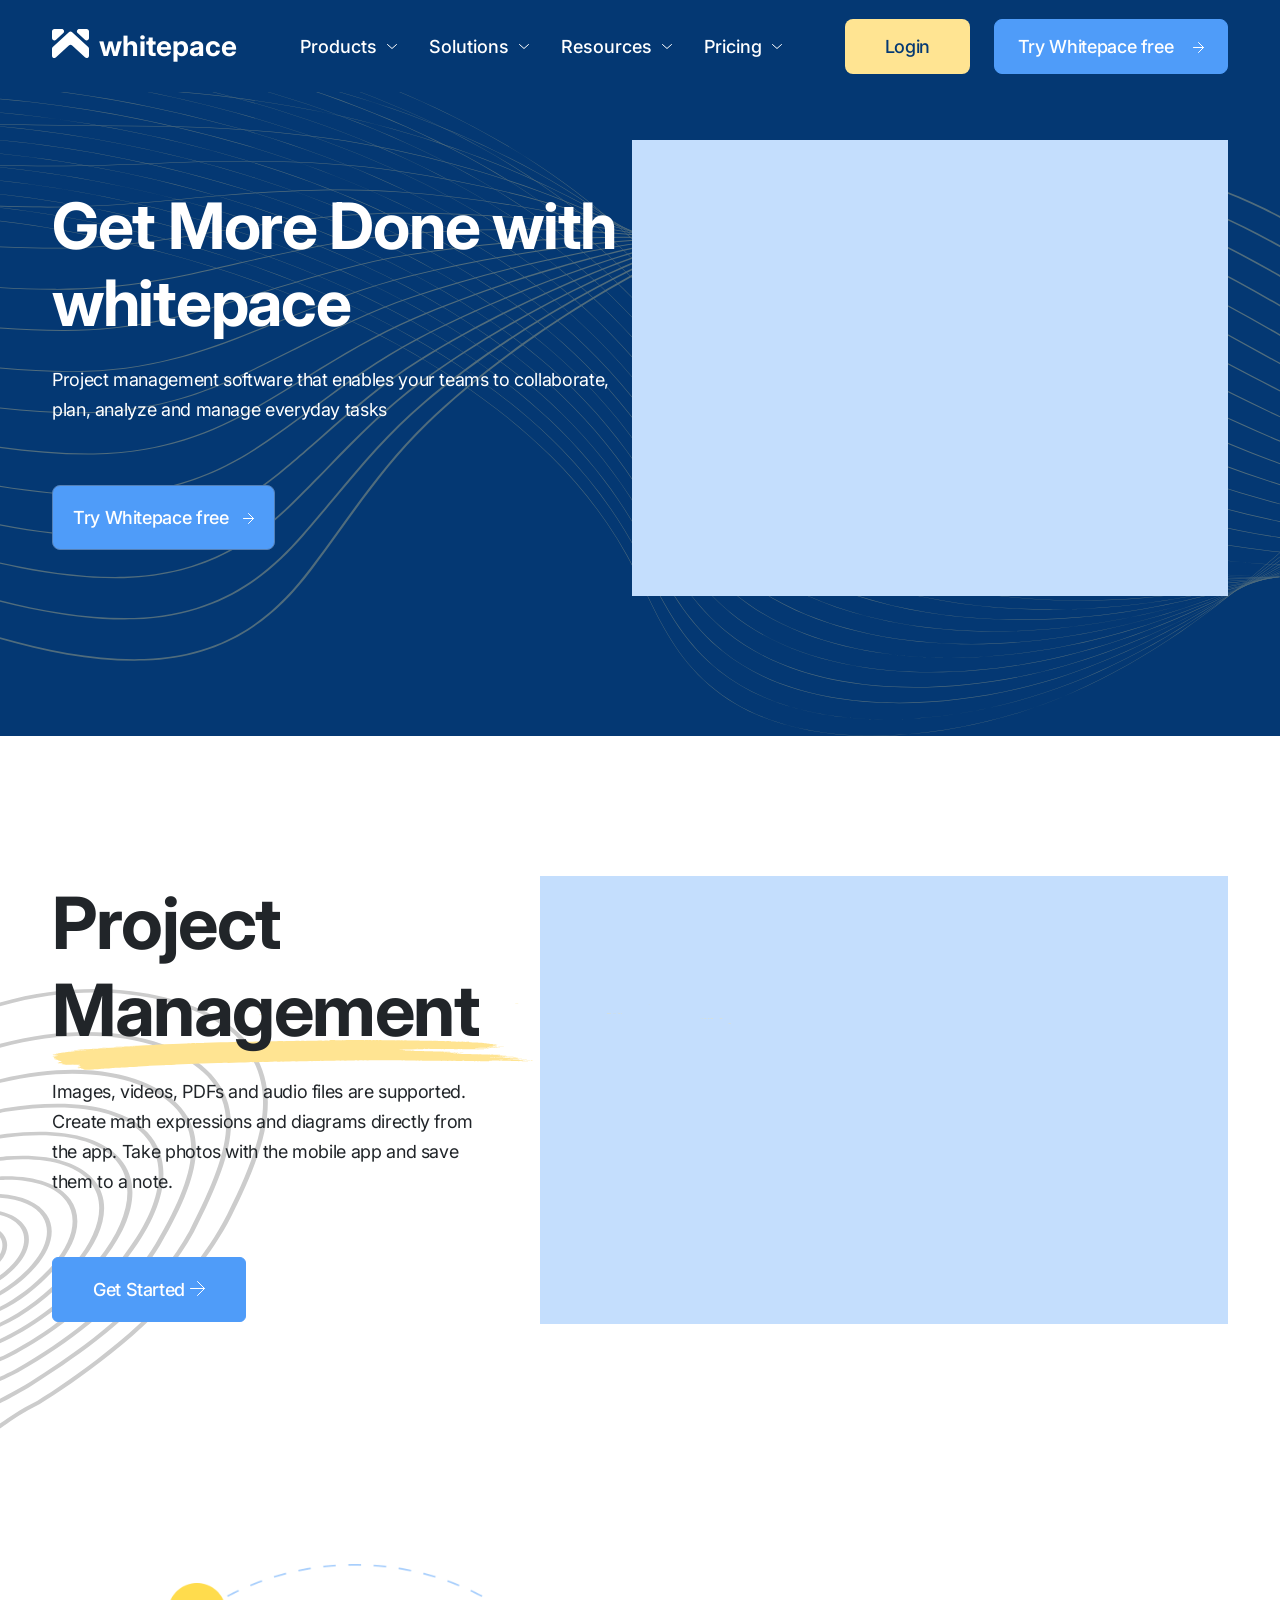
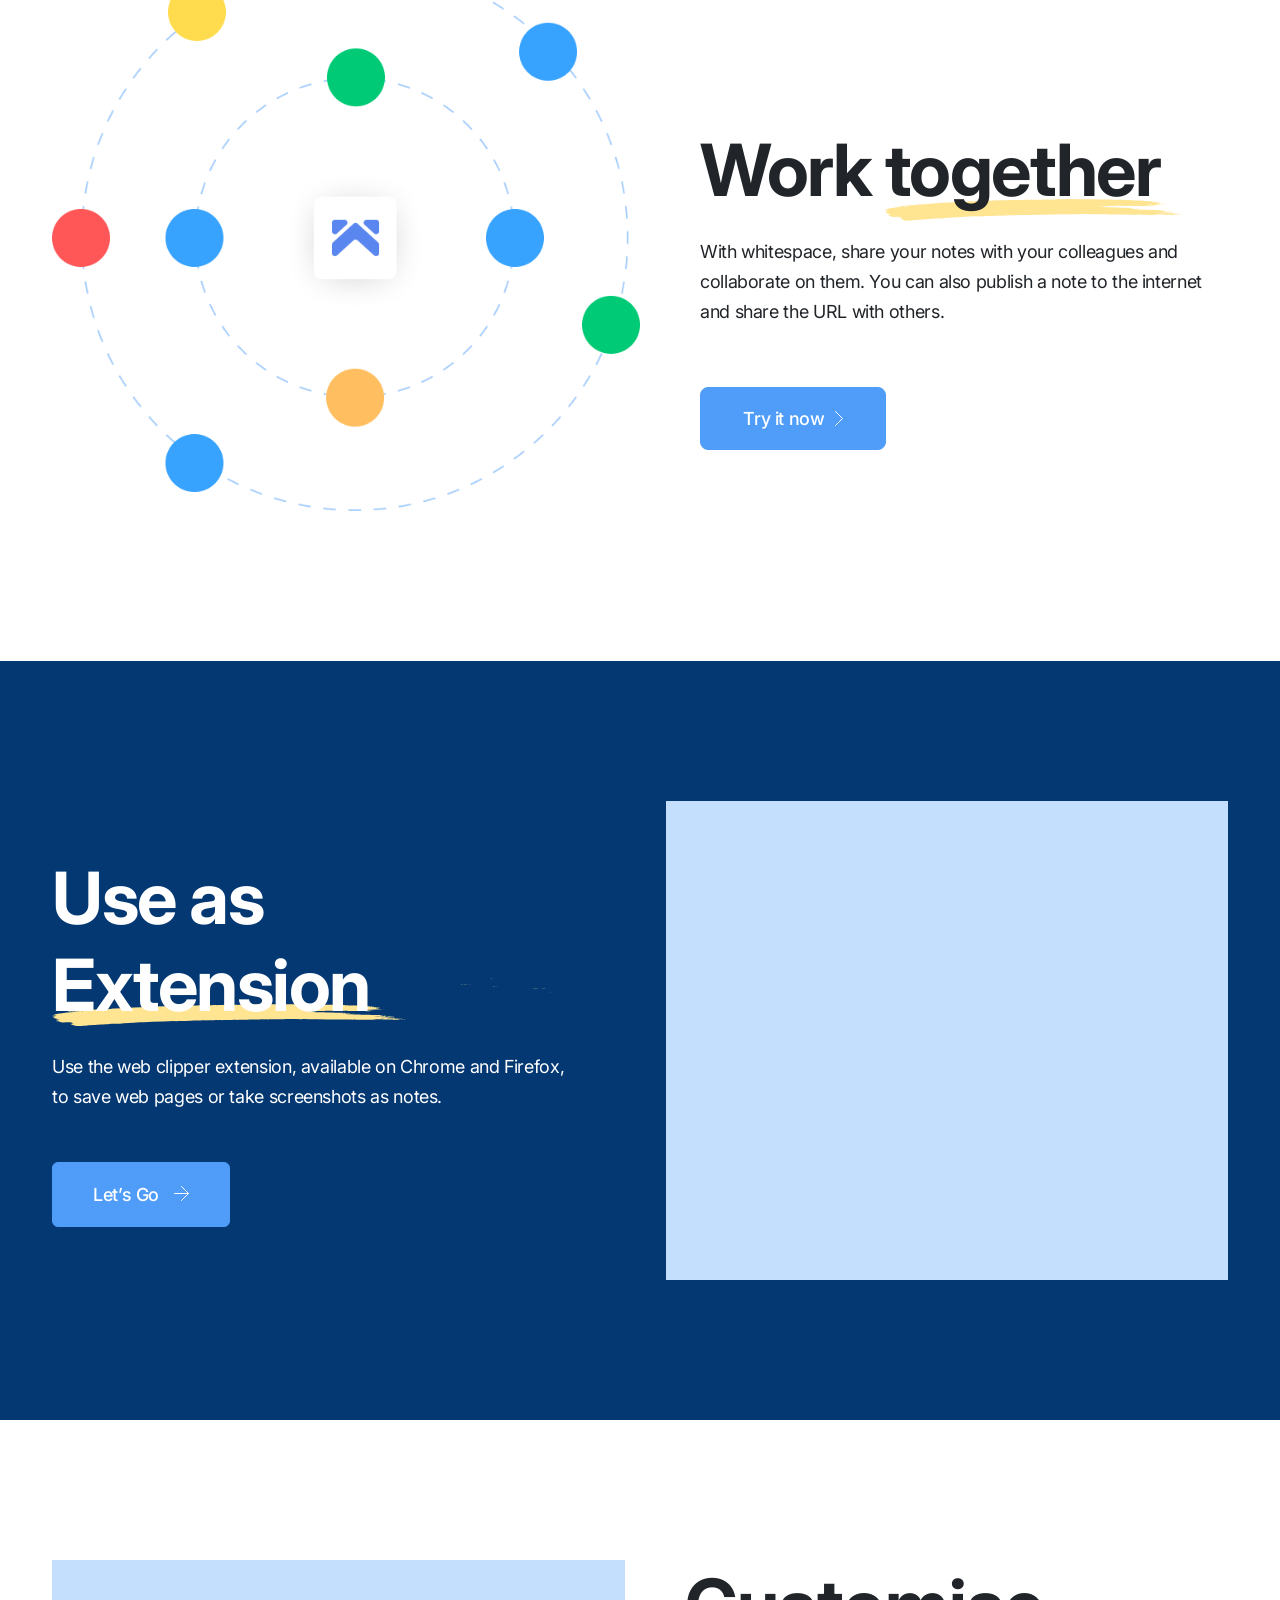
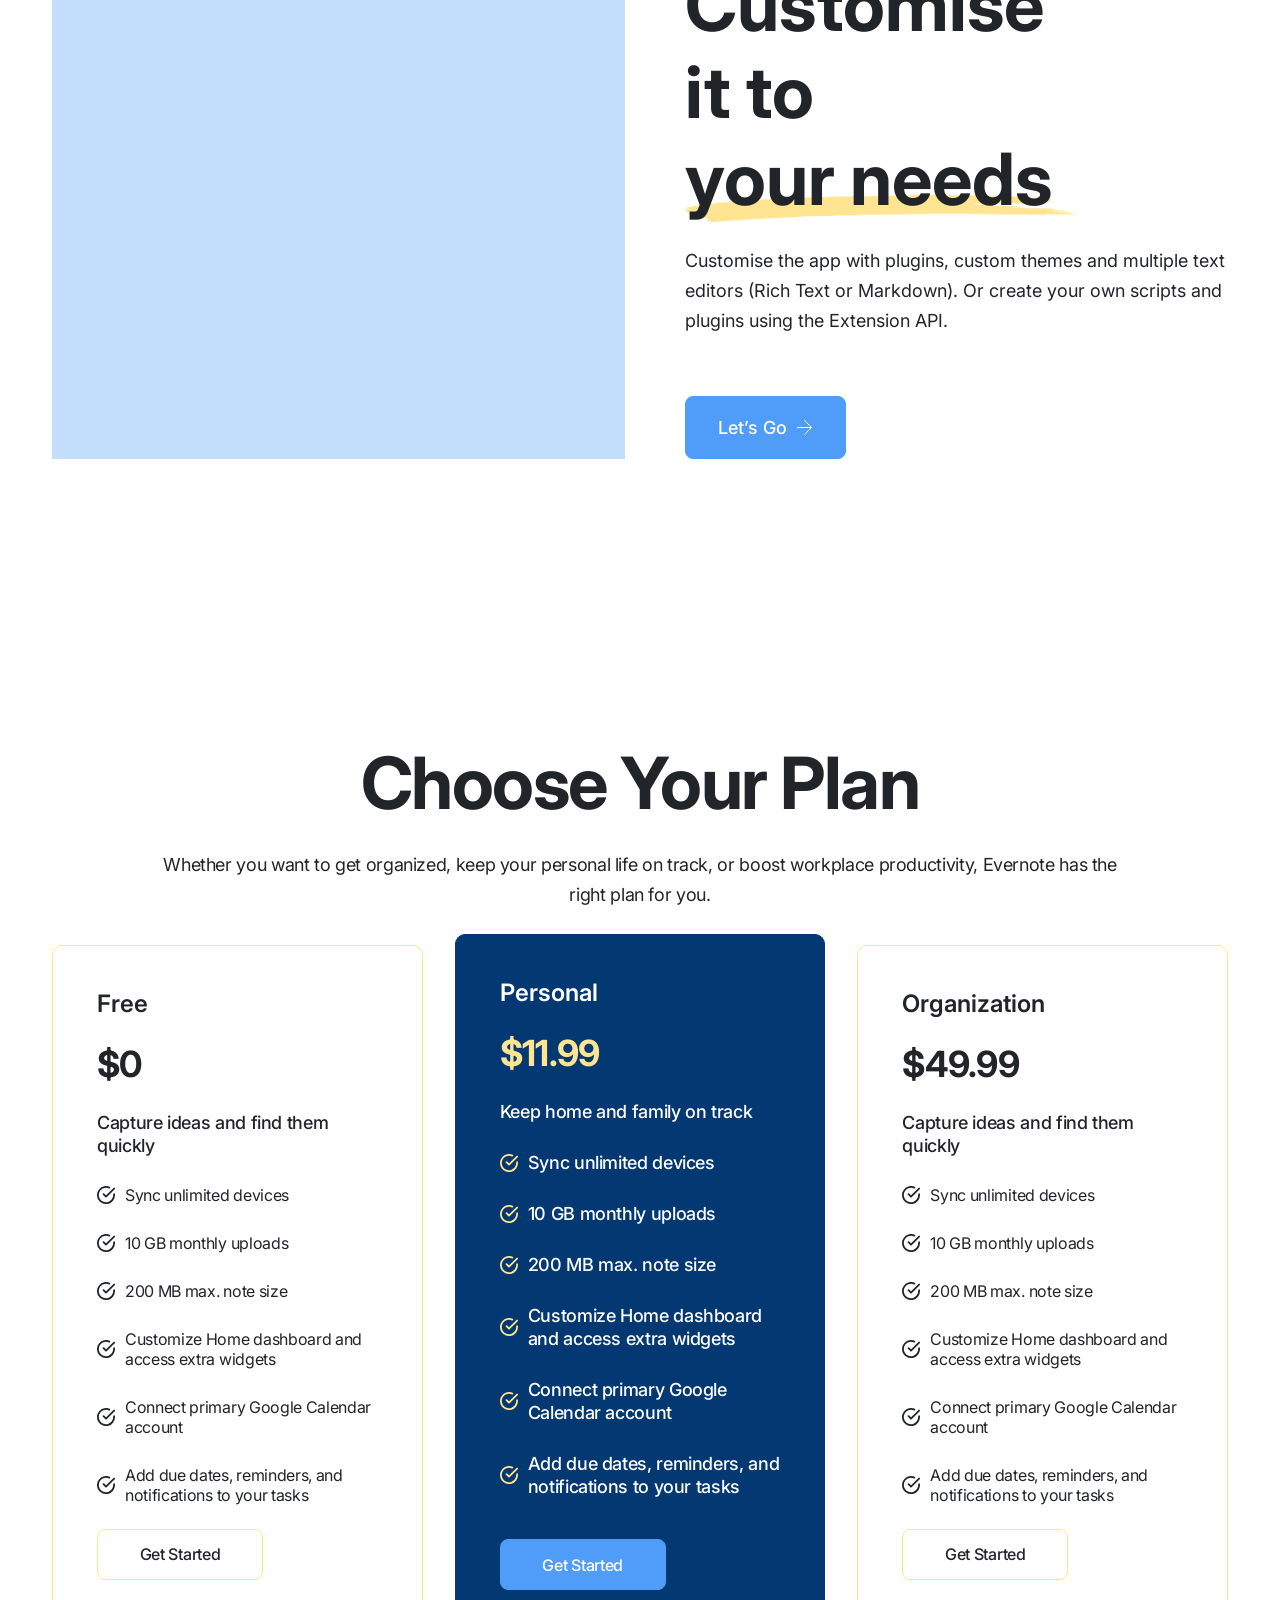
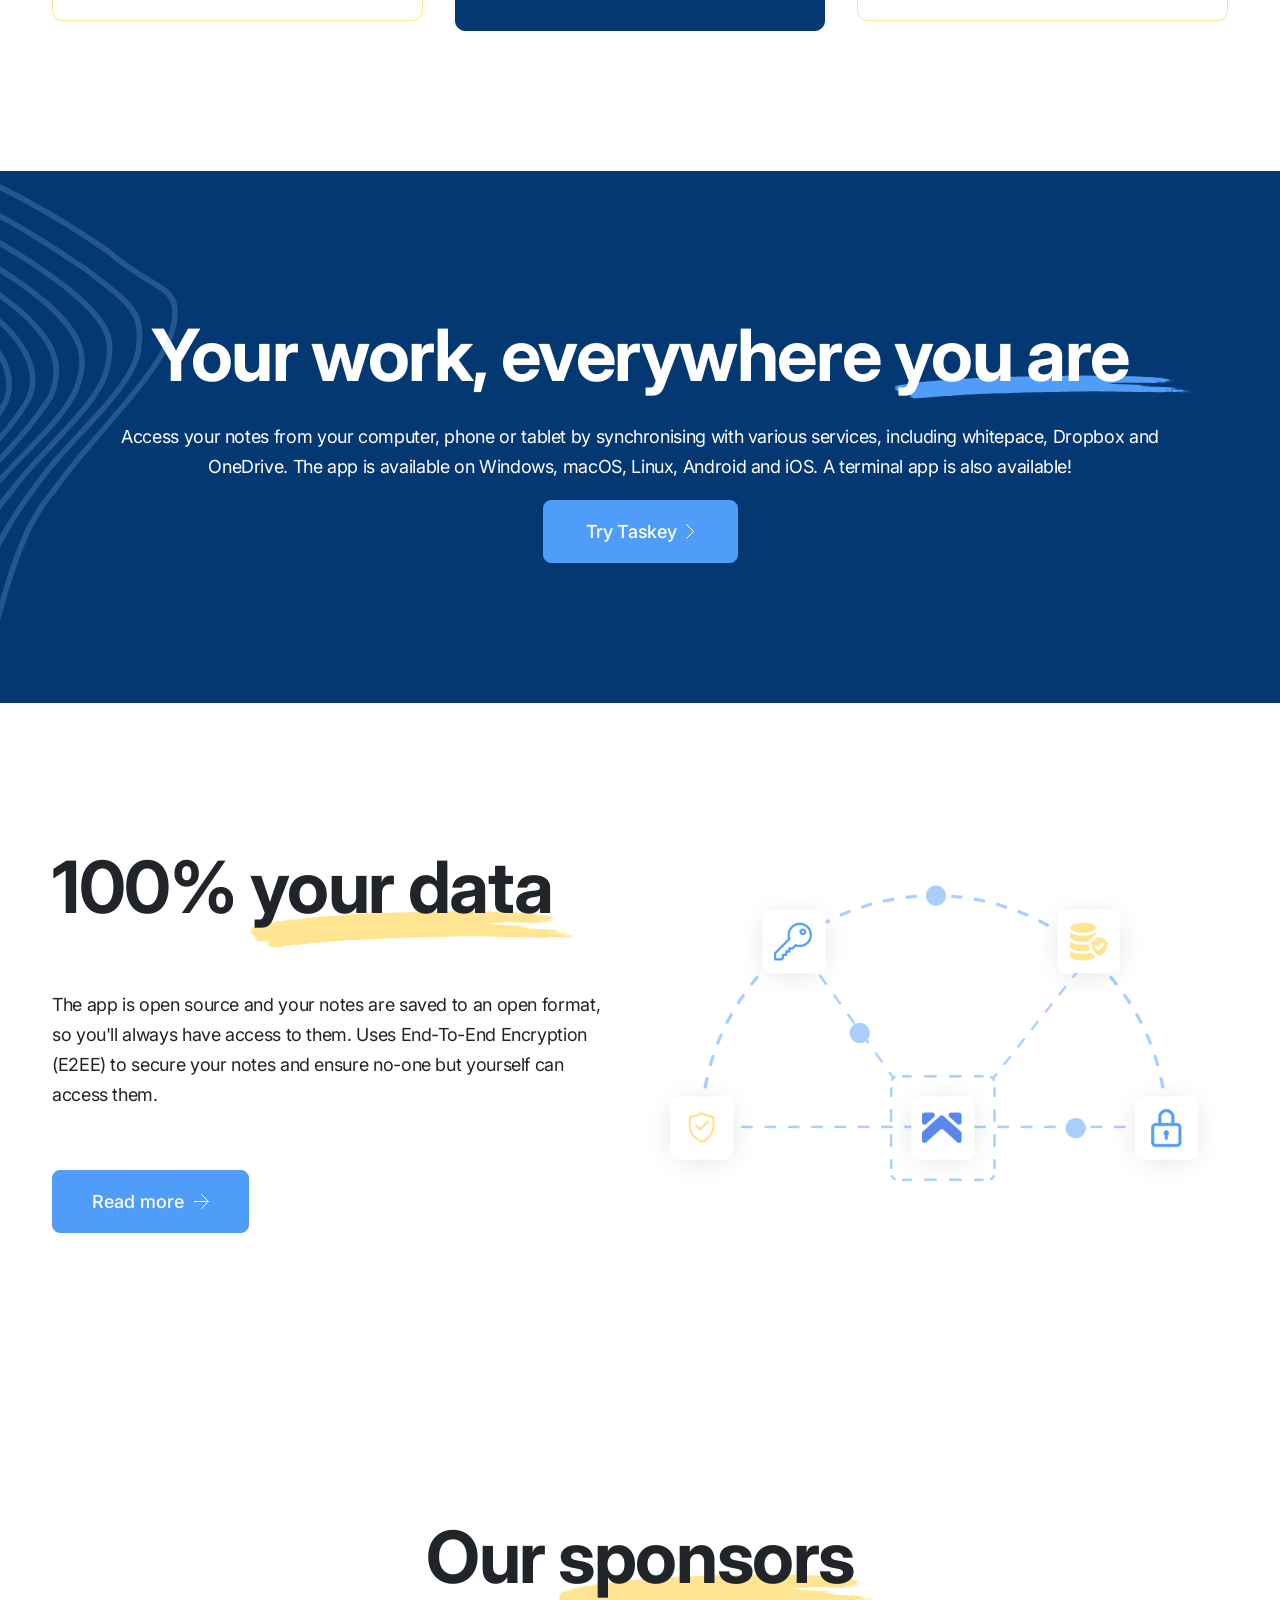
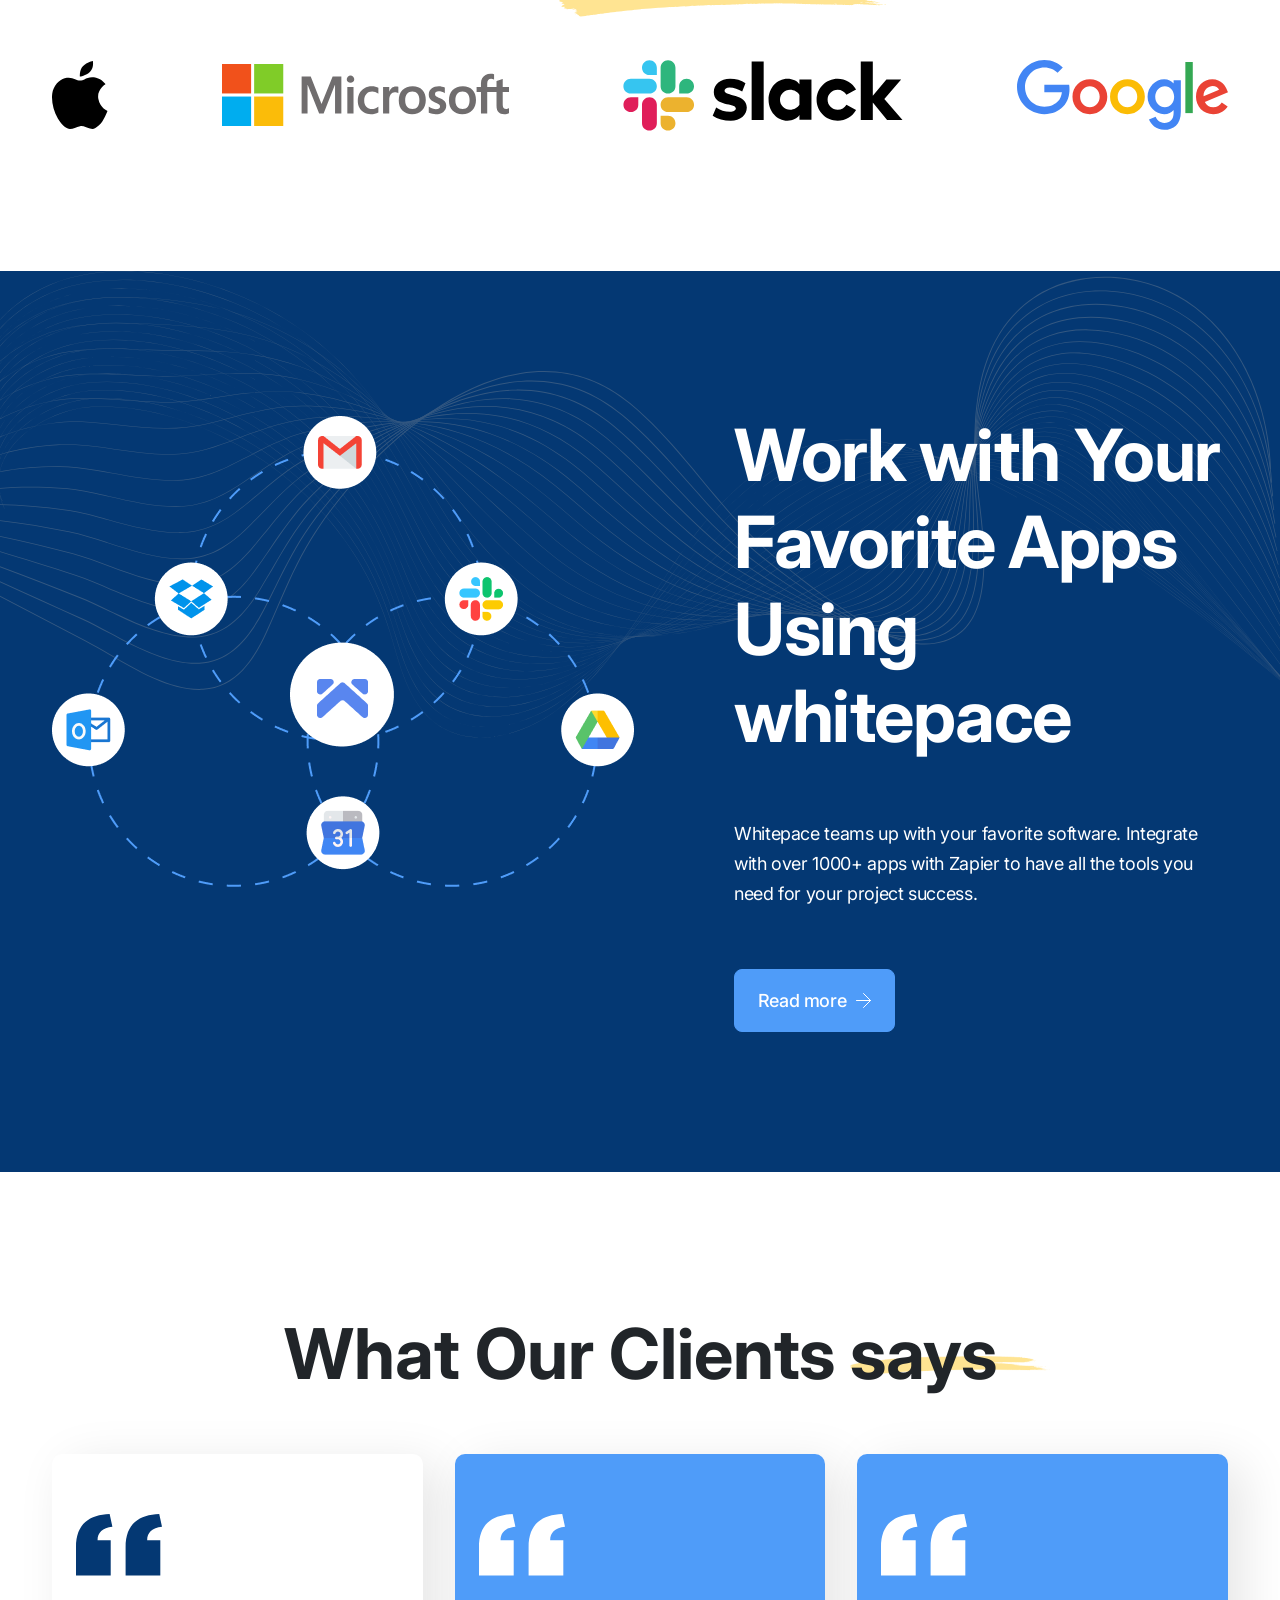
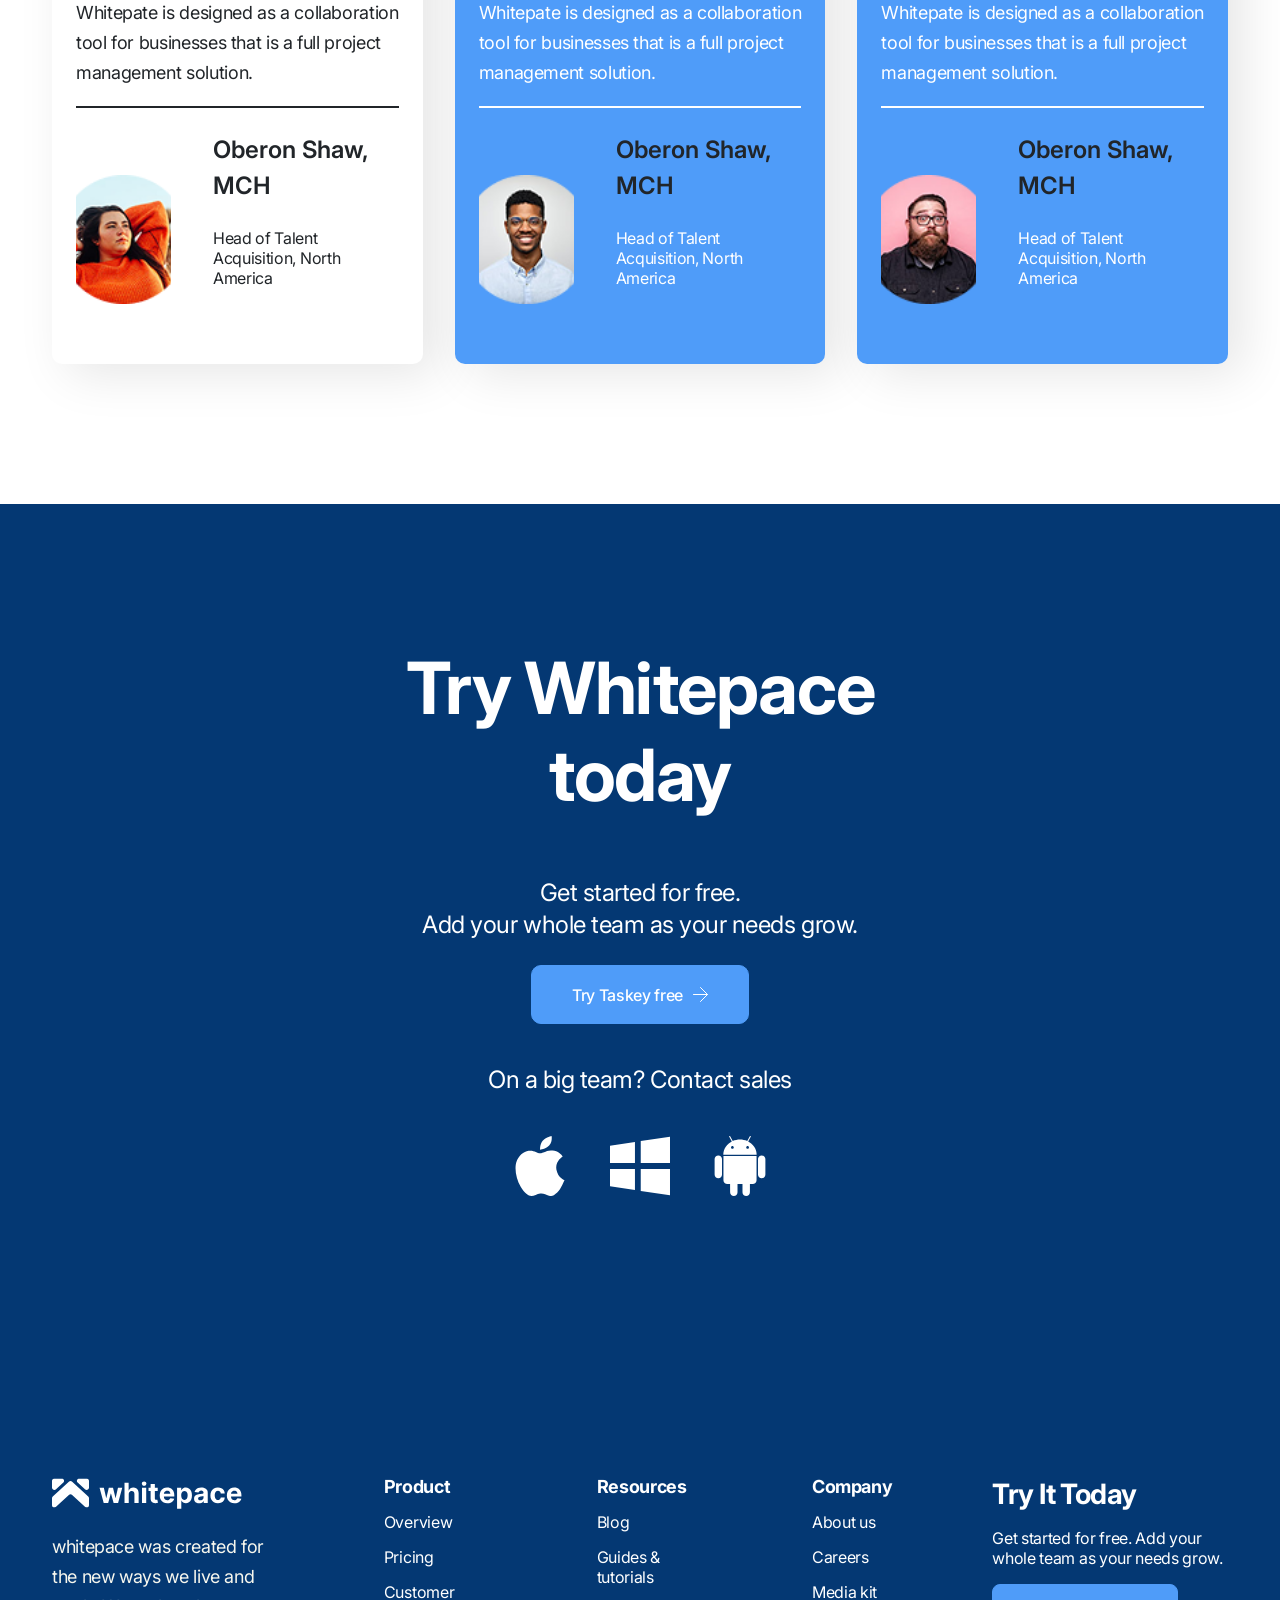
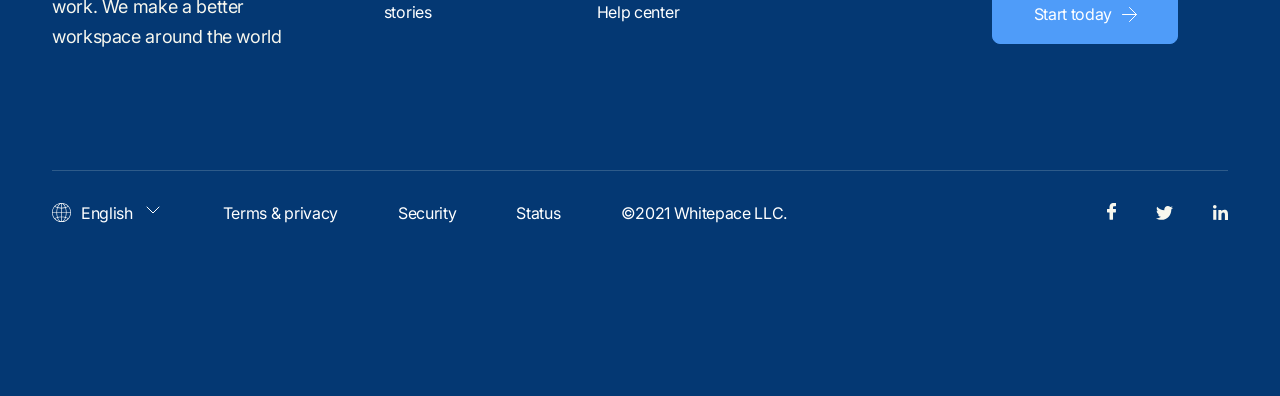
==== index.html @ 1b5d3f11 "fix" ====
<!DOCTYPE html>
<html lang="en">

<head>
    <meta charset="UTF-8">
    <meta name="viewport" content="width=device-width, initial-scale=1.0">
    <title>whitepace</title>
    <link rel="stylesheet" href="css/style.css">
    <link rel="preconnect" href="https://fonts.googleapis.com">
    <link rel="preconnect" href="https://fonts.gstatic.com" crossorigin>
    <link
        href="https://fonts.googleapis.com/css2?family=Inter:ital,opsz,wght@0,14..32,100..900;1,14..32,100..900&display=swap"
        rel="stylesheet">
</head>

<body>
    <header class="header">
        <div class="container header__container">
            <a href="#" class="header__logo">
                <svg width="37" height="29" viewBox="0 0 37 29" fill="none" xmlns="http://www.w3.org/2000/svg">
                    <g clip-path="url(#clip0_70_12911)">
                        <path
                            d="M0 2.36525V9.1182C0 11.1749 2.50611 12.2719 4.03763 10.8322L11.3471 4.0792C12.9483 2.6052 11.904 0 9.71119 0H2.40169C1.07902 0 0 1.06265 0 2.36525Z"
                            fill="white" />
                        <path
                            d="M34.5982 0H27.2887C25.1307 0 24.0517 2.6052 25.6528 4.0792L32.9623 10.8322C34.4938 12.2376 36.9999 11.1749 36.9999 9.1182V2.36525C36.9999 1.06265 35.9209 0 34.5982 0Z"
                            fill="white" />
                        <path
                            d="M20.1533 16.4884L32.9624 28.3489C34.4939 29.7543 37 28.6917 37 26.6349V19.8134C37 19.1621 36.7215 18.5451 36.2342 18.0995L20.1533 3.18814C19.2135 2.33117 17.7865 2.33117 16.8467 3.18814L0.765757 18.0995C0.278457 18.5451 0 19.1621 0 19.8134V26.6349C0 28.6917 2.50611 29.7886 4.03763 28.3489L16.8467 16.4884C17.7865 15.6314 19.2135 15.6314 20.1533 16.4884Z"
                            fill="white" />
                    </g>
                    <defs>
                        <clipPath id="clip0_70_12911">
                            <rect width="37" height="29" fill="white" />
                        </clipPath>
                    </defs>
                </svg>
                whitepace
            </a>
            <nav class="header__menu">
                <a href="#" class="header__link" title="Products">Products
                    <svg width="10" height="5" viewBox="0 0 10 5" fill="none" xmlns="http://www.w3.org/2000/svg">
                        <path d="M0.5 0.5L5 4.5L9.5 0.5" stroke="white" stroke-linecap="round"
                            stroke-linejoin="round" />
                    </svg>

                </a>
                <a href="#" class="header__link" title="Solutions">Solutions
                    <svg width="10" height="5" viewBox="0 0 10 5" fill="none" xmlns="http://www.w3.org/2000/svg">
                        <path d="M0.5 0.5L5 4.5L9.5 0.5" stroke="white" stroke-linecap="round"
                            stroke-linejoin="round" />
                    </svg>

                </a>
                <a href="#" class="header__link" title="Resources">Resources
                    <svg width="10" height="5" viewBox="0 0 10 5" fill="none" xmlns="http://www.w3.org/2000/svg">
                        <path d="M0.5 0.5L5 4.5L9.5 0.5" stroke="white" stroke-linecap="round"
                            stroke-linejoin="round" />
                    </svg>

                </a>
                <a href="#" class="header__link" title="Pricing">Pricing
                    <svg width="10" height="5" viewBox="0 0 10 5" fill="none" xmlns="http://www.w3.org/2000/svg">
                        <path d="M0.5 0.5L5 4.5L9.5 0.5" stroke="white" stroke-linecap="round"
                            stroke-linejoin="round" />
                    </svg>

                </a>
            </nav>

            <button class="header__button">Login</button>

            <button class="header__login-btn">Try Whitepace free
                <svg width="11" height="11" viewBox="0 0 11 11" fill="none" xmlns="http://www.w3.org/2000/svg">
                    <path d="M0.5 5.5H10.5" stroke="white" stroke-linecap="round" stroke-linejoin="round" />
                    <path d="M5.5 0.5L10.5 5.5L5.5 10.5" stroke="white" stroke-linecap="round"
                        stroke-linejoin="round" />
                </svg>
            </button>
            <button class="header__burger">
                <span></span>
                <span></span>
                <span></span>
            </button>

        </div>
    </header>
    <main>
        <section class="hero" id="hero">
            <div class="container hero__elem">
                <div class="hero__rem">
                    <h1 class="hero__title">Get More Done with whitepace</h1>
                    <p class="hero__text"> Project management software that enables your teams to collaborate, plan,
                        analyze and manage everyday tasks
                    </p>
                    <button class="hero__button" id="button-try">Try Whitepace free
                        <svg width="11" height="11" viewBox="0 0 11 11" fill="none" xmlns="http://www.w3.org/2000/svg">
                            <path d="M0.5 5.5H10.5" stroke="white" stroke-linecap="round" stroke-linejoin="round" />
                            <path d="M5.5 0.5L10.5 5.5L5.5 10.5" stroke="white" stroke-linecap="round"
                                stroke-linejoin="round" />
                        </svg>
                    </button>
                </div>
                <div class="hero__square"></div>
            </div>
        </section>
        <section class="project">
            <div class="container project__top">
                <div class="project__content">
                    <h2 class="project__title">Project <span>Management<svg width="680" height="68" viewBox="0 0 680 68"
                                fill="none" xmlns="http://www.w3.org/2000/svg">
                                <path
                                    d="M454.195 52.2151C453.534 52.2408 452.866 52.2589 452.218 52.2969C451.798 52.3206 451.617 52.2534 451.336 52.2185C451.242 52.2064 451.141 52.182 451.055 52.1852C450.4 52.2109 449.746 52.2397 449.091 52.2685C448.892 52.3288 448.766 52.4089 448.459 52.4386C448.159 52.4668 447.805 52.4674 447.471 52.4818C447.03 52.4994 446.589 52.5171 446.149 52.5333C445.928 52.5413 445.748 52.5708 445.675 52.6263C445.662 52.6355 445.809 52.6583 445.89 52.672C446.157 52.7176 446.419 52.7694 446.713 52.8042C446.994 52.8375 447.341 52.7816 447.642 52.8241C448.318 52.9197 448.325 52.9182 448.839 52.8988C449.279 52.8812 449.72 52.862 450.161 52.8489C450.248 52.8457 450.348 52.8686 450.442 52.8807C450.723 52.914 450.904 52.9905 451.318 52.9606C451.632 52.937 451.979 52.9318 452.306 52.9189C452.581 52.963 452.835 53.0133 453.129 53.0481C453.404 53.0814 453.484 53.1074 453.338 53.1522C453.205 53.1939 453.018 53.2111 452.771 53.2146C452.55 53.2166 452.33 53.2308 452.11 53.2388C451.996 53.2436 451.889 53.2469 451.782 53.2517C451.362 53.2693 451.362 53.2693 450.592 53.1723C450.291 53.1344 449.951 53.1888 449.664 53.1524C449.469 53.1282 449.302 53.0916 449.115 53.0658C449.034 53.0552 448.907 53.0539 448.807 53.0571C448.473 53.0685 448.139 53.0767 447.819 53.0973C447.592 53.1115 447.459 53.1547 447.486 53.1977C447.493 53.2146 447.654 53.2389 447.747 53.2403C447.961 53.243 448.188 53.2211 448.395 53.2314C448.596 53.2419 448.803 53.2722 448.95 53.3058C449.252 53.3759 449.592 53.3123 449.879 53.3303C450.18 53.3497 450.428 53.4107 450.716 53.4471C450.789 53.4562 450.93 53.4406 451.043 53.4358C451.37 53.4245 451.698 53.4147 452.025 53.4034C452.299 53.4474 452.594 53.4869 452.842 53.5371C453.29 53.6285 453.772 53.663 454.352 53.6175C454.679 53.5923 455 53.601 455.261 53.6604C455.529 53.7214 455.837 53.7148 456.177 53.7019C456.491 53.689 456.811 53.6547 457.132 53.6971C457.828 53.7912 457.835 53.7958 458.656 53.7575C458.903 53.7463 459.09 53.7429 459.278 53.7779C459.452 53.8099 459.639 53.8372 459.82 53.8676C460.147 53.8563 460.481 53.845 460.808 53.8321C461.229 53.8145 461.463 53.8356 461.564 53.9214C461.625 53.9736 461.653 54.0211 461.8 54.0562C461.974 54.0989 462.161 54.0971 462.415 54.0843C462.655 54.0732 462.829 54.056 462.928 54.0005C462.968 53.9774 463.048 53.9557 463.121 53.9372C463.181 53.9232 463.274 53.9016 463.328 53.9046C463.428 53.9105 463.562 53.9272 463.596 53.9471C463.925 54.1324 463.925 54.134 464.26 54.1872C464.628 54.2464 465.01 54.2995 465.344 54.3665C465.646 54.4259 465.946 54.3993 466.273 54.3987C466.521 54.3983 466.681 54.438 466.662 54.478C466.649 54.501 466.556 54.535 466.476 54.5382C465.821 54.57 465.16 54.5973 464.499 54.62C464.419 54.6232 464.319 54.5957 464.225 54.582C464.037 54.5547 463.87 54.512 463.669 54.5031C463.469 54.4942 463.235 54.5177 463.015 54.5258C462.795 54.5338 462.561 54.5542 462.36 54.5423C462.16 54.5303 461.999 54.4861 461.811 54.4572C461.724 54.4435 461.604 54.4238 461.531 54.4285C461.043 54.4662 460.682 54.4161 460.334 54.3491C460.26 54.3354 460.133 54.3264 460.04 54.3297C459.265 54.3571 458.497 54.3892 457.723 54.4197C457.409 54.4326 457.154 54.3792 457.086 54.2887C457.052 54.2381 456.985 54.1875 456.984 54.1368C456.983 54.0446 456.615 53.9946 456.348 54.0058C455.907 54.0219 455.46 54.035 455.026 54.0588C454.672 54.0778 454.371 54.0599 454.13 54.005C453.848 53.9425 453.528 53.9554 453.208 53.9728C452.967 53.9855 452.901 54.0363 452.916 54.1638C452.93 54.2667 452.817 54.2992 452.383 54.3169C451.836 54.3393 451.281 54.3618 450.727 54.3796C450.64 54.3829 450.54 54.3569 450.453 54.3433C450.266 54.3159 450.098 54.2717 449.897 54.2628C449.697 54.2524 449.463 54.2758 449.243 54.2854C449.023 54.2935 448.789 54.3154 448.588 54.305C448.388 54.2946 448.22 54.2488 448.04 54.2199C447.953 54.2063 447.845 54.1865 447.759 54.1897C447.318 54.2027 446.877 54.222 446.437 54.2396C445.942 54.2589 445.942 54.2589 445.24 54.1649C444.919 54.1224 444.598 54.1568 444.284 54.1696C443.951 54.1825 443.637 54.1892 443.375 54.1282C443.201 54.0885 443.007 54.0643 442.8 54.0723C442.246 54.0917 441.698 54.1157 441.144 54.1351C441.051 54.1384 440.924 54.1309 440.85 54.1172C440.495 54.0533 440.147 54.0032 439.653 54.0363C439.226 54.0647 438.765 54.067 438.338 54.0939C438.104 54.1081 437.998 54.1575 438.045 54.1958C438.072 54.2157 438.213 54.2385 438.306 54.2384C438.52 54.2395 438.753 54.2161 438.954 54.2249C439.368 54.2427 439.577 54.3714 440.118 54.3351C440.438 54.313 440.772 54.3048 441.106 54.298C441.193 54.2963 441.287 54.3254 441.38 54.3406C441.648 54.3816 441.883 54.4349 442.27 54.4066C442.59 54.3846 442.931 54.3778 443.258 54.365C443.779 54.3441 443.779 54.3456 444.455 54.4382C444.776 54.4822 445.096 54.4463 445.41 54.435C445.644 54.4269 445.864 54.4111 446.051 54.4323C446.339 54.4641 446.547 54.5375 446.901 54.5322C447.235 54.527 447.562 54.505 447.896 54.4967C448.103 54.4917 448.297 54.516 448.465 54.5572C448.639 54.5984 448.826 54.6165 449.053 54.6069C449.38 54.594 449.714 54.5781 450.048 54.5698C450.142 54.5681 450.249 54.5817 450.336 54.5939C450.523 54.6212 450.704 54.6531 450.885 54.682C451.212 54.6722 451.546 54.6686 451.866 54.6496C452.113 54.6353 452.287 54.6412 452.488 54.6716C452.742 54.7126 452.95 54.786 453.364 54.7499C453.571 54.7327 453.811 54.7369 454.018 54.7211C454.272 54.7007 454.446 54.7081 454.627 54.7539C454.968 54.8409 455.396 54.8417 455.837 54.8071C456.317 54.7694 456.678 54.8118 457.04 54.8788C457.422 54.9488 457.422 54.9472 457.718 55.1172C457.805 55.1662 458.052 55.1889 458.259 55.1793C458.607 55.1633 458.907 55.1705 459.162 55.2284C459.43 55.2909 459.75 55.2827 460.078 55.2652C460.512 55.2414 460.946 55.2207 461.301 55.3092C461.475 55.3519 461.662 55.3623 461.896 55.3512C462.557 55.3224 463.225 55.3043 463.872 55.2694C464.266 55.2472 464.494 55.296 464.762 55.337C465.123 55.3932 465.518 55.4432 465.519 55.5646C465.52 55.5846 465.613 55.6074 465.694 55.6227C465.868 55.6546 466.055 55.6819 466.236 55.7124C466.504 55.758 466.765 55.7959 467.132 55.7707C467.452 55.7502 467.793 55.7435 468.12 55.7291C468.447 55.7147 468.748 55.7065 469.043 55.7643C469.384 55.8298 469.746 55.8922 470.134 55.9407C470.408 55.9755 470.768 55.915 471.063 55.9621C471.243 55.991 471.417 56.0245 471.611 56.0487C471.692 56.0593 471.819 56.0514 471.925 56.0482C472.146 56.0416 472.373 56.0366 472.587 56.0209C472.834 56.0036 473.021 56.0063 473.208 56.0413C473.382 56.0733 473.556 56.1175 473.757 56.1264C474.058 56.1397 474.391 56.0777 474.692 56.1478C474.847 56.1829 475.041 56.2164 475.241 56.2268C475.442 56.2372 475.675 56.2137 475.889 56.2149C475.983 56.2147 476.096 56.2391 476.15 56.259C476.184 56.2697 476.137 56.2989 476.091 56.3144C476.031 56.3329 475.944 56.3577 475.857 56.3609C475.196 56.3897 474.535 56.4139 473.874 56.4412C473.48 56.4572 473.48 56.4572 472.684 56.3618C472.497 56.3391 472.29 56.344 472.056 56.3552C471.742 56.3696 471.422 56.3963 471.094 56.3692C470.665 56.2654 470.138 56.2571 469.577 56.298C469.343 56.3153 469.129 56.3157 468.955 56.2868C468.587 56.2291 468.199 56.176 467.871 56.1074C467.616 56.0541 467.496 56.0497 467.39 56.1236C467.357 56.1467 467.324 56.1714 467.331 56.1929C467.372 56.2696 467.446 56.3448 467.487 56.4215C467.501 56.443 467.448 56.4677 467.415 56.4908C467.309 56.5555 467.168 56.5511 466.934 56.4977C466.699 56.4444 466.418 56.4095 466.044 56.4348C465.724 56.4568 465.377 56.4544 465.056 56.478C464.562 56.5126 464.214 56.4641 463.859 56.3986C463.786 56.3849 463.659 56.3775 463.565 56.3807C462.57 56.4178 461.582 56.4594 460.587 56.4965C460.373 56.5045 460.179 56.4818 460.012 56.4406C459.838 56.3995 459.644 56.3783 459.43 56.3863C458.548 56.4201 457.667 56.4509 456.786 56.4923C456.425 56.5099 456.138 56.4904 455.89 56.437C455.702 56.3974 455.528 56.3854 455.295 56.3905C455.041 56.3955 454.861 56.4112 454.734 56.456C454.615 56.4992 454.702 56.5251 454.969 56.5585C455.257 56.5948 455.525 56.642 455.799 56.6846C456.02 56.678 456.24 56.6653 456.454 56.6665C456.547 56.6663 456.634 56.6939 456.728 56.7091C456.996 56.7531 457.244 56.7973 457.624 56.772C457.945 56.75 458.285 56.7448 458.612 56.7304C459.066 56.7127 459.066 56.7127 459.802 56.8082C459.99 56.8324 460.19 56.8306 460.431 56.8163C460.637 56.8052 460.852 56.8263 460.999 56.8722C461.059 56.8905 461.04 56.9213 460.914 57.0229C460.915 57.0982 461.055 57.0641 461.101 57.0149C461.174 56.9441 461.033 56.9213 460.766 56.9602C460.58 56.9881 460.487 57.0282 460.534 57.0604C460.561 57.0773 460.688 57.0986 460.914 57.0229C461.501 56.9297 461.948 56.9181 462.376 56.8928C462.629 56.8786 462.79 56.8844 462.991 56.924C463.232 56.9712 463.473 57.0215 463.867 56.9963C464.294 56.9679 464.748 56.964 465.182 56.9402C465.583 56.918 465.791 56.9852 466.045 57.0247C466.353 57.0718 466.693 57.0175 466.974 57.0446C467.268 57.0718 467.476 57.139 467.817 57.1507C468.311 57.1084 468.626 57.1846 469 57.2347C469.295 57.2726 469.642 57.2382 469.955 57.2207C470.309 57.2017 470.603 57.2181 470.851 57.273C471.133 57.3355 471.447 57.3211 471.767 57.3067C472.515 57.2747 472.541 57.27 472.977 57.3537C473.291 57.4147 473.592 57.3865 473.906 57.3783C474.18 57.4193 474.448 57.4633 474.736 57.4997C474.809 57.5088 474.949 57.4932 475.063 57.4884C475.39 57.4755 475.724 57.4627 476.051 57.4498C476.271 57.4417 476.505 57.4183 476.706 57.4272C476.906 57.4376 477.074 57.4818 477.254 57.5107C477.435 57.5396 477.623 57.5685 477.797 57.5989C478.064 57.6445 478.319 57.6825 478.692 57.6588C479.013 57.6382 479.347 57.6315 479.681 57.6171C480.101 57.5995 480.088 57.6041 480.871 57.6949C481.292 57.7449 481.726 57.6827 482.153 57.6758C482.367 57.6724 482.574 57.6889 482.722 57.7332C482.782 57.7515 482.763 57.7823 482.783 57.8084C481.681 57.8518 480.573 57.889 479.484 57.9416C479.064 57.9623 478.843 57.9074 478.615 57.8617C478.24 57.7886 477.747 57.897 477.392 57.8024C477.177 57.7459 476.869 57.7142 476.502 57.7425C476.289 57.7582 476.061 57.7571 475.841 57.7713C475.28 57.806 474.766 57.8085 474.317 57.7032C474.163 57.6666 473.942 57.6471 473.782 57.612C473.594 57.5739 473.413 57.5527 473.193 57.5608C472.198 57.5994 471.21 57.638 470.222 57.6796C470.135 57.6828 470.048 57.706 469.975 57.7231C469.788 57.7664 469.849 57.8001 470.15 57.8272C470.25 57.8363 470.331 57.8561 470.424 57.8713C470.605 57.9002 470.773 57.946 470.973 57.9564C471.174 57.9668 471.407 57.9449 471.628 57.9368C471.848 57.9288 472.082 57.9053 472.282 57.9142C472.483 57.9246 472.65 57.9689 472.838 57.9962C472.925 58.0099 473.032 58.0327 473.119 58.031C473.56 58.021 473.994 58.0034 474.434 57.9888C474.709 58.0298 474.943 58.0893 475.271 58.1026C475.478 58.1114 475.698 58.0941 475.912 58.0968C476.006 58.0982 476.126 58.1211 476.173 58.1409C476.2 58.1532 476.113 58.1841 476.047 58.1996C475.794 58.2584 475.446 58.2482 475.133 58.2672C474.792 58.2878 474.485 58.2822 474.223 58.2227C474.049 58.183 473.855 58.1619 473.641 58.1699C473.087 58.1909 472.54 58.2149 471.985 58.2327C471.892 58.236 471.778 58.2223 471.691 58.2117C470.989 58.1192 470.989 58.1162 470.494 58.137C469.767 58.1674 469.767 58.1674 469.278 58.0869C469.184 58.0717 469.084 58.0427 469.003 58.0443C468.229 58.0703 467.461 58.0962 466.693 58.1328C466.439 58.144 466.266 58.1443 466.078 58.1047C465.917 58.0712 465.73 58.0331 465.529 58.0242C465.322 58.0154 465.095 58.0388 464.875 58.0469C464.655 58.0549 464.421 58.0753 464.227 58.0634C464.027 58.0514 463.852 58.0087 463.678 57.9783C463.497 57.9463 463.304 57.9482 463.057 57.9609C462.296 57.9976 462.289 57.993 461.533 57.8991C461.446 57.8885 461.332 57.8764 461.239 57.8796C460.684 57.899 460.137 57.923 459.583 57.9424C459.369 57.9504 459.161 57.9308 459.014 57.8865C458.954 57.8682 458.973 57.8374 458.933 57.7776C458.886 57.7638 458.939 57.7883 458.953 57.8114C459.053 57.8081 459.173 57.811 459.247 57.7985C459.433 57.769 459.526 57.7305 459.479 57.6983C459.452 57.6814 459.325 57.6601 459.245 57.6603C459.098 57.6605 458.972 57.6946 458.933 57.7776C458.512 57.829 458.065 57.8406 457.631 57.8659C457.377 57.8817 457.217 57.8743 457.016 57.8347C456.775 57.786 456.527 57.7387 456.133 57.764C455.706 57.7924 455.252 57.7978 454.811 57.8201C454.304 57.8456 454.081 57.7077 453.654 57.7115C453.213 57.7153 452.772 57.7422 452.332 57.7614C451.944 57.7774 451.944 57.7774 451.141 57.679C450.847 57.6426 450.5 57.697 450.213 57.6591C450.019 57.6348 449.851 57.5982 449.664 57.5725C449.584 57.5618 449.457 57.5621 449.356 57.5653C448.802 57.5847 448.241 57.598 447.707 57.6327C447.1 57.6737 446.638 57.6315 446.203 57.5416C445.655 57.5594 445.101 57.5696 444.56 57.5998C444.166 57.6219 443.938 57.5716 443.671 57.5306C443.577 57.517 443.497 57.4941 443.396 57.4881C443.296 57.4821 443.176 57.4946 443.069 57.4994C442.628 57.5171 442.174 57.5256 441.747 57.5539C441.22 57.5902 441.018 57.4646 440.61 57.4499C440.337 57.5257 440.191 57.6288 439.65 57.6375C439.209 57.6444 438.769 57.6697 438.328 57.6874C438.108 57.6955 437.887 57.7051 437.667 57.7131C437.313 57.7276 437.147 57.7878 437.221 57.8798C437.262 57.9304 437.296 57.9811 437.33 58.0317C437.398 58.1223 437.232 58.1994 436.951 58.2106C436.177 58.2411 435.409 58.2732 434.634 58.3007C434.427 58.3087 434.227 58.2829 434.059 58.2417C433.885 58.2006 433.691 58.1825 433.477 58.1905C432.703 58.221 431.935 58.2531 431.16 58.2806C431.073 58.2838 430.96 58.2686 430.873 58.2565C430.685 58.2292 430.504 58.1972 430.324 58.1683C429.883 58.1829 429.449 58.1929 429.015 58.2121C428.314 58.241 428.314 58.2425 427.798 58.1589C427.705 58.1437 427.611 58.1147 427.524 58.1164C427.19 58.1231 426.863 58.139 426.529 58.1534C425.547 58.1951 425.547 58.1951 425.259 58.1495C424.998 58.1069 424.764 58.0551 424.37 58.0804C423.943 58.1088 423.489 58.1188 423.048 58.1349C422.721 58.1462 422.394 58.1591 422.066 58.1627C421.979 58.1644 421.886 58.1354 421.792 58.1202C421.524 58.073 421.263 58.0351 420.896 58.0618C420.682 58.0775 420.455 58.081 420.235 58.0891C419.661 58.1116 419.661 58.1116 418.718 58.021C418.624 58.012 418.51 58.0014 418.417 58.0062C417.642 58.0352 416.874 58.0673 416.1 58.0947C416.006 58.098 415.892 58.0889 415.799 58.0814C414.742 57.9941 414.742 57.9941 413.62 58.0391C413.193 58.0552 413.18 58.0614 412.731 57.9807C412.53 57.9457 412.363 57.9291 412.129 57.9403C411.248 57.9787 410.36 58.0048 409.485 58.0494C409.091 58.0685 408.864 58.0228 408.596 57.9818C408.502 57.9681 408.402 57.9376 408.321 57.9392C407.44 57.97 406.558 58.0068 405.677 58.0375C405.597 58.0408 405.496 58.0102 405.403 57.9965C405.222 57.9692 405.048 57.928 404.847 57.9191C404.64 57.9103 404.413 57.9337 404.186 57.9418C403.632 57.9627 403.632 57.9612 402.989 57.8717C402.902 57.8595 402.789 57.8428 402.702 57.8461C401.82 57.8783 400.932 57.906 400.058 57.9521C399.557 57.9775 399.215 57.9335 398.861 57.8696C398.787 57.8559 398.66 57.85 398.567 57.8532C397.572 57.8903 396.583 57.932 395.588 57.969C395.381 57.9771 395.181 57.9513 395.013 57.9116C394.745 57.8491 394.431 57.8573 394.097 57.8717C393.33 57.9053 393.323 57.9038 392.868 57.8309C392.774 57.8157 392.694 57.7958 392.593 57.7883C392.5 57.7808 392.379 57.7856 392.279 57.7889C391.839 57.805 391.398 57.8227 390.957 57.8403C390.516 57.858 390.069 57.868 389.635 57.8949C389.101 57.9281 388.846 57.8286 388.471 57.7832C387.923 57.8041 387.362 57.8174 386.822 57.8506C386.408 57.8759 386.213 57.8086 385.939 57.7738C385.845 57.7616 385.745 57.7357 385.658 57.7389C384.663 57.7744 383.668 57.813 382.68 57.8562C382.439 57.8659 382.279 57.8539 382.078 57.8173C381.63 57.7352 381.609 57.7383 380.862 57.7703C380.534 57.7847 380.221 57.7975 379.939 57.735C379.691 57.6786 379.391 57.6653 379.037 57.6843C378.603 57.7081 378.155 57.7212 377.715 57.7374C377.274 57.755 376.833 57.7788 376.392 57.7873C376.039 57.7956 375.824 57.7237 375.543 57.6874C375.456 57.6768 375.336 57.6754 375.235 57.6787C374.795 57.6933 374.341 57.7048 373.913 57.7317C373.393 57.7648 373.104 57.6808 372.736 57.6323C372.656 57.6217 372.522 57.6281 372.422 57.6329C371.648 57.6619 370.88 57.6939 370.105 57.7244C369.831 57.6834 369.55 57.644 369.275 57.603C368.834 57.6191 368.394 57.6368 367.953 57.6529C367.619 57.6658 367.279 57.671 366.965 57.6946C366.558 57.726 366.356 57.6541 366.082 57.6193C365.988 57.6072 365.888 57.5812 365.801 57.5844C365.247 57.6023 364.692 57.6217 364.145 57.6488C363.624 57.6758 363.415 57.5379 362.988 57.5402C362.547 57.5425 362.093 57.5632 361.666 57.5916C361.172 57.6247 360.824 57.5762 360.469 57.5107C360.395 57.497 360.268 57.4896 360.175 57.4928C359.621 57.5122 359.073 57.5362 358.519 57.5556C358.425 57.5588 358.312 57.5514 358.218 57.5423C357.161 57.4535 357.161 57.452 356.701 57.4712C356.373 57.4841 356.04 57.5 355.706 57.5083C355.612 57.5115 355.498 57.4979 355.411 57.4857C354.715 57.3932 354.715 57.3917 354.215 57.411C353.774 57.4286 353.333 57.4463 352.892 57.464C352.618 57.423 352.337 57.3835 352.063 57.3425C351.515 57.3634 350.954 57.3798 350.413 57.4084C350.159 57.4211 349.992 57.4168 349.798 57.3787C349.557 57.333 349.316 57.2797 348.915 57.3065C348.488 57.3349 348.034 57.3388 347.6 57.3625C347.079 57.3911 346.864 57.2517 346.443 57.2539C346.002 57.2562 345.548 57.277 345.121 57.3054C344.627 57.3385 344.279 57.29 343.924 57.2245C343.85 57.2108 343.723 57.2034 343.63 57.2066C342.415 57.2533 341.206 57.2999 339.991 57.3496C339.243 57.3801 339.243 57.3817 337.819 57.2996C337.719 57.2937 337.611 57.2877 337.511 57.291C337.071 57.3056 336.616 57.3171 336.189 57.344C335.668 57.3771 335.38 57.2947 335.012 57.2446C334.932 57.234 334.805 57.2403 334.698 57.2436C334.364 57.2549 334.037 57.2694 333.703 57.2822C333.263 57.2999 332.822 57.3175 332.381 57.3352C332.107 57.2957 331.826 57.2547 331.551 57.2153C331.004 57.2362 330.443 57.2479 329.902 57.2811C329.488 57.3064 329.293 57.2422 329.019 57.2059C328.925 57.1937 328.825 57.1678 328.738 57.1695C327.743 57.205 326.748 57.2421 325.76 57.2868C325.353 57.3059 325.165 57.2371 324.89 57.2023C324.797 57.1917 324.69 57.1719 324.603 57.1751C323.942 57.1978 323.281 57.225 322.62 57.2523C322.246 57.2683 322.246 57.2683 321.43 57.1745C321.336 57.1639 321.229 57.1533 321.135 57.1566C319.039 57.237 316.949 57.3221 314.852 57.4025C314.638 57.4106 314.444 57.3879 314.277 57.3467C314.102 57.3055 313.908 57.2843 313.695 57.2924C312.813 57.3262 311.925 57.3569 311.05 57.3984C310.69 57.4159 310.402 57.3964 310.154 57.3431C309.967 57.3035 309.793 57.2884 309.559 57.298C309.119 57.3172 308.678 57.3334 308.237 57.351C307.797 57.3687 307.356 57.3864 306.915 57.404C306.474 57.4217 306.027 57.4317 305.593 57.4586C305.059 57.4917 304.797 57.3969 304.429 57.35C303.768 57.3742 303.107 57.3983 302.453 57.4241C301.571 57.4579 300.69 57.4947 299.808 57.527C299.728 57.5302 299.628 57.5027 299.534 57.489C299.26 57.4511 299.058 57.3977 298.651 57.4153C296.675 57.5002 294.685 57.5728 292.702 57.6561C292.288 57.6737 292.106 57.6079 291.825 57.5731C291.732 57.5625 291.625 57.5412 291.538 57.5444C290.436 57.5847 289.334 57.6297 288.233 57.6731C287.785 57.6907 287.785 57.6907 287.036 57.5968C286.949 57.5862 286.835 57.5725 286.741 57.5758C285.306 57.6305 283.877 57.6883 282.441 57.7446C282.227 57.7526 282.033 57.7315 281.859 57.6903C281.692 57.6491 281.491 57.6264 281.284 57.6344C279.962 57.6859 278.633 57.7358 277.318 57.7919C276.964 57.8079 276.67 57.7945 276.415 57.7397C276.234 57.7 276.054 57.6834 275.827 57.6931C273.843 57.7718 271.86 57.8475 269.877 57.9308C269.496 57.9468 269.229 57.9181 268.988 57.8678C268.794 57.8282 268.626 57.8208 268.386 57.8274C268.132 57.8355 267.979 57.8526 267.839 57.899C267.659 57.9592 267.547 58.0347 267.119 58.04C266.678 58.0454 266.231 58.0646 265.797 58.0915C265.383 58.1183 265.189 58.0495 264.928 58.0085C264.733 57.9797 264.553 57.9754 264.306 57.9896C264.079 58.0023 263.939 58.0287 263.806 58.078C263.513 58.183 263.487 58.1831 263.125 58.1176C262.931 58.0826 262.757 58.0553 262.543 58.0618C261.662 58.0941 260.78 58.1294 259.899 58.1663C259.391 58.1871 259.385 58.1902 259.003 58.1141C258.816 58.076 258.635 58.0578 258.415 58.0674C255.991 58.1638 253.567 58.2572 251.143 58.3582C250.769 58.3742 250.515 58.3423 250.247 58.2967C250.16 58.2815 250.073 58.2601 249.972 58.2542C249.872 58.2482 249.759 58.2545 249.652 58.2578C247.889 58.3269 246.119 58.393 244.363 58.4698C243.963 58.4874 243.748 58.4386 243.474 58.3991C243.38 58.3855 243.3 58.3641 243.199 58.3581C243.099 58.3537 242.979 58.3646 242.872 58.3694C241.109 58.4386 239.34 58.5046 237.584 58.5814C237.163 58.5991 236.982 58.5348 236.708 58.5015C236.614 58.4894 236.513 58.4665 236.427 58.4697C235.872 58.4876 235.325 58.5116 234.771 58.5325C233.448 58.5855 232.126 58.6355 230.804 58.69C230.297 58.7108 230.074 58.5745 229.647 58.5814C229.093 58.59 228.545 58.6217 227.991 58.6442C227.55 58.6618 227.109 58.678 226.669 58.6972C226.235 58.7148 226.235 58.7148 225.151 58.6276C225.058 58.6201 224.944 58.6095 224.851 58.6128C223.308 58.6723 221.759 58.7318 220.223 58.7959C219.869 58.8104 219.575 58.8032 219.321 58.7468C219.14 58.7072 218.953 58.6875 218.732 58.6971C216.415 58.7887 214.105 58.8803 211.787 58.9704C211.701 58.9736 211.587 58.9584 211.5 58.9463C211.313 58.919 211.132 58.887 210.951 58.8581C210.818 58.8937 210.645 58.9263 210.558 58.9663C210.439 59.0203 210.279 59.036 210.025 59.0456C209.771 59.0553 209.611 59.0525 209.41 59.0129C209.169 58.9642 208.921 58.9262 208.527 58.9422C206.103 59.0432 203.679 59.135 201.255 59.2345C200.855 59.2505 200.667 59.1832 200.386 59.1484C200.292 59.1378 200.185 59.1211 200.098 59.1243C199.103 59.1614 198.115 59.2015 197.12 59.2401C194.362 59.3494 191.604 59.454 188.853 59.5694C188.353 59.5903 188.011 59.5524 187.656 59.487C187.583 59.4733 187.456 59.4658 187.362 59.4691C183.503 59.6202 179.643 59.7728 175.79 59.9255C175.583 59.9335 175.382 59.9093 175.215 59.8696C175.041 59.8285 174.847 59.8088 174.633 59.8169C172.87 59.886 171.107 59.9551 169.345 60.0258C168.904 60.0435 168.897 60.045 168.442 59.972C168.348 59.9568 168.248 59.9278 168.174 59.931C168.021 59.939 167.874 59.9776 167.768 60.0301C167.662 60.0855 167.495 60.1012 167.248 60.1124C166.994 60.1236 166.827 60.1193 166.633 60.0827C166.385 60.0371 166.157 59.9929 165.757 60.009C160.689 60.2144 155.62 60.4122 150.552 60.6161C150.145 60.6322 149.957 60.568 149.676 60.5331C149.582 60.5225 149.489 60.5073 149.388 60.5044C149.281 60.5015 149.168 60.511 149.061 60.5158C140.794 60.842 132.528 61.1698 124.261 61.496C123.767 61.5153 123.774 61.5153 123.234 61.6576C123.168 61.6746 123.081 61.6978 122.987 61.701C120.457 61.8037 117.919 61.9034 115.382 62.003C114.28 62.0464 113.178 62.0914 112.077 62.1332C111.683 62.1477 111.683 62.1477 110.743 62.3153C110.663 62.3293 110.569 62.3479 110.476 62.3511C106.069 62.5262 101.661 62.7013 97.2475 62.8734C96.9003 62.8863 96.6201 62.9144 96.4607 62.9884C96.3477 63.0409 96.2011 63.0718 95.9808 63.0814C92.8958 63.2036 89.8109 63.3272 86.7192 63.4463C86.3519 63.4607 86.1319 63.5041 85.9523 63.569C85.8924 63.5906 85.8392 63.6153 85.7526 63.6308C85.6726 63.6447 85.5524 63.6496 85.4523 63.6543C82.808 63.7588 80.1638 63.8663 77.5128 63.9662C77.1188 63.9807 76.9591 64.0378 76.7661 64.0981C76.6995 64.1182 76.6531 64.1459 76.5664 64.1599C76.4797 64.1723 76.3528 64.1725 76.2459 64.1758C74.0423 64.2626 71.8388 64.3509 69.6353 64.4377C69.2076 64.4308 69.1151 64.52 68.9087 64.5742C68.8354 64.5927 68.7824 64.6174 68.6957 64.6298C68.6023 64.6423 68.4819 64.6409 68.3683 64.6442C66.6055 64.7133 64.8427 64.7871 63.0731 64.8516C62.6658 64.8661 62.5865 64.9446 62.3667 64.9988C62.2934 65.0158 62.2204 65.0421 62.1336 65.0468C61.0318 65.0933 59.9301 65.1367 58.8283 65.1785C58.461 65.193 58.461 65.1915 57.8148 65.3447C57.7415 65.3617 57.6548 65.3803 57.5613 65.3851C55.912 65.4525 54.256 65.5168 52.6 65.5827C52.3863 65.5907 52.2399 65.6278 52.1336 65.6803C52.0273 65.7327 51.8741 65.7667 51.6604 65.7748C50.3383 65.8278 49.0161 65.8823 47.6939 65.9307C47.3266 65.9436 47.0866 65.9825 46.9271 66.0519C46.8075 66.1043 46.6609 66.1307 46.4272 66.1403C45.105 66.1918 43.7829 66.2478 42.454 66.2932C42.0667 66.3061 41.8668 66.3587 41.7073 66.4235C41.581 66.476 41.4342 66.4947 41.1872 66.5043C38.7632 66.5976 36.3326 66.6909 33.9155 66.7935C33.5082 66.8111 33.3004 66.7577 33.0327 66.7197C32.6512 66.6666 32.2965 66.6088 32.2951 66.489C32.2949 66.4706 32.181 66.4493 32.1007 66.434C31.5047 66.3198 31.5047 66.3199 31.4096 66.1971C31.3553 66.1219 31.2942 66.0452 31.2465 65.9685C31.1581 65.8427 30.9439 65.8108 30.3296 65.8349C30.1092 65.8429 29.8889 65.8541 29.6685 65.8606C29.3413 65.8719 29.0935 65.8217 29.0323 65.7296C28.9982 65.6789 28.9576 65.6283 28.9236 65.5777C29.2575 65.5648 29.2507 65.5633 29.8363 65.3764C30.0825 65.2976 30.0826 65.2976 29.6074 65.2201C29.4266 65.1912 29.2525 65.1592 29.0584 65.1319C28.9714 65.1198 28.8578 65.1123 28.7643 65.1155C28.21 65.1349 27.6625 65.1574 27.115 65.1798C26.2336 65.2152 26.2335 65.2152 25.3363 65.06C25.2627 65.0478 25.1489 65.025 25.1621 65.0127C25.2349 64.9557 25.4149 64.9308 25.642 64.9243C25.9759 64.9145 26.303 64.8986 26.6302 64.8857C26.8506 64.8776 27.0709 64.868 27.2913 64.86C27.4977 64.8012 27.7109 64.744 27.9039 64.6838C28.2101 64.5911 28.2099 64.588 27.7883 64.5242C27.5205 64.4816 27.2328 64.4437 26.9584 64.4043C26.6312 64.4171 26.2974 64.4315 25.9702 64.4428C25.5561 64.4574 25.3887 64.4285 25.2806 64.3288C25.186 64.2414 25.2987 64.1659 25.6191 64.1469C25.9463 64.1279 26.2536 64.1151 26.4196 64.0365C26.579 63.9609 26.8592 63.9312 27.2065 63.9245C27.4269 63.9195 27.6473 63.9084 27.8676 63.8988C28.1547 63.886 28.3075 63.8074 28.2463 63.7199C28.2122 63.6631 28.1448 63.6156 27.8841 63.6038C26.7277 63.552 26.7143 63.5536 26.1385 63.4501C26.0849 63.441 26.0446 63.4134 26.0645 63.3995C26.0976 63.3764 26.1707 63.3425 26.2508 63.3377C27.0186 63.3026 27.7865 63.2706 28.5545 63.2462C28.8082 63.2381 28.9952 63.227 29.0813 63.17C29.2006 63.0914 29.1463 63.0193 28.9118 62.9659C28.8382 62.9492 28.7175 62.9279 28.6374 62.9295C27.7559 62.9587 26.8812 62.9956 25.9997 63.0248C25.9196 63.028 25.7724 63.0021 25.7387 62.9822C25.6715 62.9455 25.771 62.8961 26.0046 62.8788C26.3116 62.8552 26.6256 62.8531 26.8318 62.776C27.1177 62.6664 27.4705 62.5659 27.7899 62.4609C27.8431 62.4424 27.9297 62.4069 27.9096 62.4038C27.7422 62.3703 27.5481 62.3445 27.374 62.3126C27.0794 62.2593 27.0784 62.1841 27.1443 62.1117C27.1971 62.0533 27.3972 62.0299 27.6444 62.0294C27.7513 62.0293 27.8849 62.029 27.9716 62.015C28.1983 61.9809 28.2713 61.9377 28.1573 61.9056C28.0903 61.8873 27.9698 61.8614 27.8896 61.8646C26.4606 61.9178 25.0248 61.9695 23.6026 62.0349C23.1819 62.0541 22.9876 61.996 22.7333 61.955C22.5391 61.9231 22.3585 61.9111 22.1183 61.9346C21.8914 61.9565 21.6709 61.9446 21.53 61.8941C21.4159 61.8528 21.6158 61.8171 22.1565 61.7763C22.2566 61.7684 22.3701 61.7636 22.4434 61.7481C23.2163 61.5808 23.2162 61.5793 23.7504 61.5569C24.2713 61.536 24.2714 61.5345 24.5442 61.4449C24.6706 61.4032 24.8103 61.3614 24.93 61.3182C24.9766 61.3012 25.0565 61.2704 25.0296 61.2612C24.8821 61.2138 24.6815 61.2034 24.4478 61.2146C23.927 61.2416 23.3122 61.2212 23.0401 61.3676C22.9339 61.4231 22.767 61.4387 22.5266 61.4484C20.1094 61.5417 17.6921 61.6411 15.2681 61.7314C14.8741 61.7459 14.6945 61.803 14.5416 61.8663C14.4087 61.9188 14.2618 61.9344 14.0081 61.944C13.7543 61.9537 13.5539 61.9587 13.4063 61.9082C13.3191 61.8776 13.3921 61.8345 13.5919 61.7911C13.8785 61.7292 13.8241 61.6525 13.7296 61.5804C13.6623 61.5329 13.4548 61.4995 13.2343 61.5029C12.9071 61.5096 12.5934 61.5271 12.3187 61.4661C12.158 61.4311 11.9572 61.4068 11.7765 61.3764C11.4283 61.314 11.0801 61.2501 10.5929 61.2924C10.2587 61.2776 10.0242 61.2227 9.75648 61.1802C9.30802 61.1103 9.2678 61.0996 9.58755 61.0238C9.94728 60.9386 9.66529 60.8285 9.8647 60.7452C10.0774 60.6557 10.3705 60.5769 10.63 60.4935C10.6966 60.4718 10.7565 60.4518 10.823 60.4301C10.669 60.3997 10.5283 60.3615 10.3476 60.3403C10.1135 60.3131 9.99279 60.2795 10.005 60.1842C9.95806 60.1705 9.97839 60.2058 10.0319 60.2149C10.0922 60.224 10.2392 60.2161 10.3125 60.2052C10.4992 60.1757 10.5922 60.1371 10.545 60.1049C10.5181 60.0881 10.391 60.0668 10.3108 60.0669C10.1639 60.0672 10.0374 60.1012 9.9983 60.1842C9.25085 60.2485 8.47615 60.2806 7.7015 60.3065C7.62138 60.3097 7.52085 60.2792 7.42714 60.264C7.11919 60.2123 7.11917 60.2138 6.21711 60.2C6.12356 60.1986 5.99644 60.1774 5.94941 60.1559C5.75453 60.0625 5.76001 59.9596 5.66527 59.8599C5.83818 59.7951 6.01097 59.7318 6.19058 59.6685C6.54978 59.5403 7.01616 59.4274 7.29504 59.2871C7.234 59.2119 7.1529 59.1368 7.4461 59.0748C8.28023 58.9966 8.2736 58.9966 8.49985 58.9224C9.14532 58.7124 9.78405 58.5008 10.4563 58.2937C10.636 58.2397 10.6357 58.2105 10.3147 58.188C10.2144 58.182 10.1074 58.1807 10.0005 58.1839C9.66664 58.1953 9.33296 58.2235 9.00553 58.2179C8.67813 58.2139 8.43681 58.1467 8.16908 58.1057C7.89465 58.0631 7.62022 58.0191 7.34577 57.975C7.03184 57.9801 6.71844 58.0237 6.40361 57.9551C6.16246 57.9017 5.86138 57.8639 5.58694 57.8198C5.79261 57.7027 6.17906 57.6129 6.47843 57.5094C6.75119 57.4152 6.75774 57.4168 7.49173 57.3433C7.83871 57.3089 7.95685 57.1351 7.66229 57.0849C7.30747 57.024 6.93274 56.9679 6.57128 56.9101C6.25735 56.9153 5.93725 56.9573 5.63579 56.8887C5.40133 56.8369 5.13363 56.802 4.7464 56.8226C4.09211 56.8576 3.42428 56.8756 2.76324 56.9044C2.53622 56.914 2.28889 56.9083 2.18804 56.8563C2.12079 56.8195 2.31392 56.7685 2.53425 56.7573C2.86809 56.7414 3.16846 56.7224 3.33454 56.6453C3.49394 56.5682 3.78757 56.5447 4.13483 56.5333C4.22832 56.5301 4.33506 56.5115 4.3816 56.4929C4.62102 56.4034 4.88732 56.3262 5.40176 56.3283C5.61517 56.2972 5.7282 56.2586 5.66094 56.2219C5.62062 56.202 5.48008 56.1761 5.39995 56.1793C4.84565 56.1956 4.29137 56.212 3.75058 56.2406C3.49687 56.2533 3.30306 56.2567 3.14217 56.2109C3.02823 56.1804 3.08784 56.1388 3.30108 56.0938C3.48766 56.0551 3.54062 56.0105 3.52663 55.9583C3.49175 55.8369 3.29086 55.802 2.64962 55.8108C2.18874 55.8177 2.07492 55.7979 1.97344 55.6936C1.94642 55.6691 1.87932 55.6354 1.92587 55.6184C2.21187 55.5135 2.39736 55.3841 2.93789 55.334C3.15145 55.3152 3.37849 55.3148 3.51162 55.2746C3.64474 55.2344 3.76449 55.1881 3.90432 55.1495C4.07745 55.1031 4.19706 55.0599 4.11654 55.0308C3.98229 54.9788 3.76853 54.9746 3.52157 54.9935C3.30798 55.0092 3.08086 55.0111 2.86052 55.0207C2.46657 55.0383 2.14549 54.9989 2.0979 54.9314C1.9688 54.7534 1.833 54.577 1.71726 54.399C1.70364 54.3775 1.73661 54.3498 1.78983 54.3312C1.9761 54.2664 2.17585 54.2046 2.36882 54.1413C2.59508 54.0687 2.95606 54.0819 3.2632 54.0675C3.69719 54.0468 3.69706 54.0483 4.27647 53.8998C4.5029 53.841 4.89735 53.8634 5.13054 53.8108C5.20382 53.7937 5.31705 53.7659 5.29682 53.7505C5.26986 53.7306 5.13613 53.7155 5.03581 53.7064C4.94217 53.6974 4.82857 53.693 4.72842 53.6978C3.5131 53.7444 2.30453 53.7942 1.08919 53.8393C0.882185 53.8473 0.654628 53.8139 0.580562 53.7664C0.506533 53.722 0.525855 53.6682 0.511877 53.6175C0.704846 53.5542 0.92451 53.4954 1.0907 53.4275C1.217 53.3751 1.36371 53.3518 1.61754 53.3483C1.95151 53.3431 2.27867 53.3241 2.65261 53.3096C3.34466 53.0841 4.02317 52.8479 4.76866 52.6223C5.06818 52.5311 4.99369 52.439 5.05264 52.3421C5.11168 52.2529 5.55942 52.266 5.85973 52.2394C6.09997 52.2174 6.17943 52.1681 6.08549 52.1345C6.0318 52.1146 5.91134 52.0918 5.81781 52.0919C5.59735 52.0923 5.37707 52.1065 5.1567 52.1146C4.93634 52.1227 4.68243 52.1185 4.50237 52.1449C4.32898 52.1698 4.21598 52.2222 4.10295 52.267C3.97662 52.3164 3.80993 52.3336 3.55611 52.3371C3.22879 52.3407 2.90163 52.3551 2.57442 52.3664C2.21294 52.3071 1.83804 52.2494 1.48988 52.187C1.42293 52.1749 1.40906 52.1396 1.41546 52.1165C1.4281 52.0566 1.32746 52.0199 1.10665 51.991C0.919295 51.9668 0.765199 51.9317 0.59113 51.9013C0.724236 51.8596 0.870775 51.8194 0.977121 51.7746C1.2098 51.6805 1.50295 51.6124 2.01072 51.6146C2.2104 51.5544 2.36979 51.4803 2.62983 51.4384C2.87652 51.398 3.29791 51.4372 3.48386 51.3463C3.57684 51.3015 3.7166 51.2506 3.89675 51.2319C4.18366 51.2022 4.55795 51.2169 4.72392 51.1306C4.82353 51.0812 4.9699 51.0364 5.16348 51.0238C5.38377 51.0096 5.61082 51.0061 5.7708 50.9767C5.85746 50.9611 5.9507 50.9364 5.95044 50.9149C5.95027 50.9011 5.8165 50.8798 5.72286 50.8707C5.63588 50.8601 5.52209 50.8526 5.42192 50.8559C5.088 50.8657 4.76086 50.8832 4.42695 50.8929C4.33346 50.8962 4.22647 50.8856 4.12615 50.8766C3.83191 50.8525 3.85153 50.8217 4.08468 50.766C4.31785 50.7119 4.48411 50.6424 4.67708 50.5791C4.89073 50.568 5.15797 50.5721 5.30458 50.5427C5.55118 50.4946 5.72399 50.4252 5.92368 50.3649C6.14403 50.3553 6.37111 50.3519 6.57801 50.3346C6.66478 50.3283 6.70448 50.2944 6.77773 50.2743C6.91087 50.2357 7.02386 50.1802 7.20401 50.1614C7.49762 50.1333 7.85849 50.1434 8.03116 50.0586C8.13077 50.0093 8.28373 49.9568 8.47074 49.9534C8.99175 49.9463 9.21119 49.8614 9.47744 49.7811C9.67713 49.7208 10.1051 49.7508 10.3248 49.6905C10.4713 49.6518 10.5777 49.604 10.7242 49.5669C10.7841 49.5514 10.9109 49.5435 11.0111 49.5388C11.5586 49.5148 12.1129 49.4969 12.6604 49.4714C12.7472 49.4666 12.8271 49.4434 12.8937 49.4249C13.0335 49.3847 13.1196 49.3292 13.293 49.3028C13.4663 49.2764 13.7135 49.276 13.9272 49.2679C14.615 49.2437 14.6686 49.2497 14.981 49.1186C15.2335 49.0121 15.8558 49.0863 16.0615 48.9692C16.1809 48.9014 16.4006 48.8457 16.7947 48.8374C17.349 48.8257 17.8965 48.7955 18.4507 48.7746C18.9448 48.7553 18.9382 48.7553 19.4709 48.6115C19.7106 48.5465 20.0649 48.5551 20.3787 48.5423C20.7126 48.5294 21.0196 48.5105 21.179 48.4334C21.3384 48.3578 21.632 48.3327 21.9726 48.3214C22.2865 48.3101 22.6407 48.3172 22.8872 48.2553C23.4866 48.1067 23.4799 48.1052 23.9006 48.0891C24.5617 48.0634 25.2227 48.0377 25.8838 48.0104C26.3245 47.9927 26.7854 47.9889 27.1992 47.9543C27.4995 47.9292 27.632 47.843 27.8251 47.7827C28.3726 47.7587 28.9201 47.7347 29.4676 47.7123C30.2355 47.6802 31.0101 47.6512 31.7847 47.6207C32.118 47.5617 32.1633 47.4326 32.7244 47.4255C33.0584 47.4218 33.3855 47.4013 33.7194 47.3884C34.2736 47.3659 34.8211 47.3373 35.3754 47.3256C35.7962 47.3172 35.8685 47.2341 36.0884 47.1815C36.1616 47.1629 36.2282 47.1367 36.315 47.1319C37.1829 47.0874 38.0779 47.0766 38.9256 47.0122C39.0124 47.0059 39.0922 46.9735 39.1119 46.9504C39.1252 46.9381 39.0113 46.9153 38.9377 46.9046C38.8507 46.8925 38.737 46.8804 38.6435 46.8836C35.8857 46.9913 33.128 47.1006 30.3701 47.2083C29.9829 47.2244 29.9828 47.2228 29.0429 47.3935C28.9629 47.4074 28.8695 47.4229 28.7693 47.4277C28.3286 47.4469 27.8812 47.4585 27.4472 47.4823C27.0934 47.5013 26.7993 47.4834 26.5448 47.4285C26.3639 47.3889 26.1766 47.3769 25.9495 47.3804C25.6957 47.3854 25.529 47.4026 25.3825 47.4444C25.1895 47.5015 25.0902 47.5755 24.6828 47.5915C22.8064 47.6609 20.9299 47.7379 19.0602 47.8118C18.7994 47.7907 18.6721 47.7587 18.7385 47.7202C18.7783 47.697 18.8581 47.6662 18.9382 47.663C19.7061 47.6294 20.4807 47.6004 21.2486 47.5683C21.3554 47.5635 21.5024 47.5663 21.5623 47.5509C21.8554 47.4812 21.9611 47.3689 22.5155 47.3602C22.8361 47.3551 23.1631 47.3315 23.4701 47.3094C23.5569 47.3031 23.6367 47.2707 23.6565 47.2476C23.663 47.2353 23.5558 47.2125 23.4755 47.2019C23.181 47.1578 22.8411 47.2122 22.5467 47.182C22.4464 47.1714 22.3058 47.1563 22.2856 47.1379C22.272 47.121 22.3852 47.0931 22.4652 47.0761C22.5385 47.0606 22.6385 47.0466 22.7386 47.0418C23.62 47.005 24.5016 46.9666 25.3831 46.9374C25.7437 46.926 25.997 46.8871 26.1565 46.8162C26.2761 46.7637 26.4227 46.7358 26.6498 46.7278C28.1923 46.6682 29.7347 46.6026 31.284 46.5477C31.6713 46.5347 31.8712 46.4837 32.0307 46.4173C32.157 46.3649 32.3037 46.3462 32.5508 46.3365C34.7611 46.2528 36.9579 46.1599 39.1682 46.0792C39.5756 46.0647 39.6951 45.9984 39.9015 45.9412C39.9747 45.9211 40.0211 45.8964 40.1144 45.884C40.2078 45.8715 40.3281 45.8729 40.4416 45.8696C42.2045 45.8005 43.9674 45.7267 45.737 45.6622C46.151 45.6477 46.2301 45.5707 46.4433 45.5166C46.5165 45.4995 46.5831 45.4718 46.6699 45.467C47.992 45.4125 49.3141 45.361 50.6362 45.308C51.5176 45.2727 52.399 45.2374 53.2805 45.2036C53.7145 45.1875 53.7145 45.1859 54.3007 45.0389C54.3673 45.0219 54.4606 45.0018 54.5474 44.997C57.0848 44.8943 59.6155 44.7962 62.153 44.695C62.3667 44.687 62.5199 44.6513 62.6261 44.5989C62.7324 44.5465 62.8857 44.5109 63.0927 44.5029C65.0759 44.4226 67.0591 44.3439 69.049 44.2682C69.4096 44.2553 69.663 44.218 69.8225 44.1486C69.9421 44.0961 70.0887 44.0682 70.3157 44.0601C72.299 43.983 74.2823 43.9012 76.2722 43.827C76.6528 43.8125 76.8392 43.76 77.0255 43.6982C77.092 43.6766 77.1451 43.6412 77.2252 43.6379C78.2134 43.5932 79.1949 43.5469 80.1899 43.516C80.604 43.503 80.7435 43.4382 80.9098 43.3765C81.0428 43.3271 81.1963 43.31 81.4501 43.3034C82.0044 43.2886 82.5518 43.2615 83.0927 43.2345C83.1728 43.2297 83.2726 43.1957 83.279 43.1742C83.2919 43.1343 83.1378 43.1069 82.8838 43.0935C80.2395 43.1979 77.5886 43.3024 74.9443 43.4068C74.5103 43.4245 74.5103 43.4245 73.9242 43.5715C73.8576 43.5885 73.7642 43.6086 73.6707 43.6134C71.1333 43.7146 68.6026 43.8142 66.0651 43.9154C65.8515 43.9235 65.6983 43.9591 65.592 44.0115C65.4858 44.0639 65.3324 44.0995 65.1254 44.1076C62.7015 44.204 60.2776 44.3019 57.847 44.3937C57.4864 44.4066 57.233 44.4424 57.0735 44.5133C56.9539 44.5658 56.8073 44.5937 56.5802 44.6017C54.2631 44.6918 51.9527 44.7865 49.6288 44.8734C49.3951 44.8815 49.221 44.8373 49.2338 44.7958C49.2402 44.7743 49.3399 44.7388 49.42 44.7356C50.6286 44.6828 51.8306 44.6284 53.046 44.5879C53.4533 44.5749 53.5726 44.5071 53.7791 44.4499C53.8456 44.4298 53.8988 44.4036 53.9855 44.3927C54.0789 44.3802 54.1991 44.3816 54.3127 44.3783C57.1773 44.2643 60.042 44.1487 62.9134 44.0407C63.3274 44.0247 63.4065 43.9492 63.6197 43.8951C63.6929 43.8765 63.7594 43.8488 63.8463 43.8455C64.7276 43.8071 65.6091 43.7733 66.4905 43.7396C68.033 43.6785 69.5755 43.6174 71.1246 43.5564C71.572 43.5387 71.5721 43.5387 72.1448 43.3933C72.2114 43.3763 72.3048 43.3546 72.3916 43.3514C76.4715 43.1891 80.5515 43.0269 84.6315 42.8661C84.8451 42.8581 84.9983 42.8225 85.1046 42.7701C85.2109 42.7192 85.364 42.682 85.571 42.6725C91.0866 42.4539 96.5956 42.2354 102.111 42.02C102.472 42.0055 102.725 41.9728 102.885 41.9003C102.998 41.8479 103.151 41.82 103.378 41.8104C109.441 41.5709 115.504 41.3315 121.574 41.0905C125.654 40.9298 129.734 40.766 133.814 40.6084C134.188 40.5939 134.388 40.5459 134.574 40.4826C134.634 40.461 134.694 40.4255 134.774 40.4223C135.648 40.3824 136.523 40.3455 137.398 40.3087C137.672 40.3497 137.947 40.3892 138.221 40.4302C138.427 40.3714 138.627 40.3112 138.834 40.2524C140.156 40.2056 141.458 40.1342 142.793 40.1103C142.88 40.1087 142.974 40.1377 143.068 40.1529C143.69 40.2486 144.044 40.2403 144.437 40.1106C144.577 40.0642 144.696 40.0225 144.91 40.0145C145.571 39.9857 146.239 39.9661 146.893 39.9327C147.247 39.9152 147.541 39.93 147.796 39.9849C147.977 40.0245 148.164 40.0411 148.384 40.0315C149.6 39.9833 150.808 39.9367 152.023 39.8854C152.11 39.8822 152.19 39.8559 152.257 39.8373C152.396 39.7972 152.516 39.7539 152.649 39.7122C152.83 39.738 153.031 39.7577 153.178 39.7912C153.366 39.8308 153.539 39.8305 153.793 39.8193C158.641 39.625 163.495 39.4353 168.343 39.2394C168.757 39.2233 168.938 39.2876 169.219 39.3209C169.313 39.333 169.407 39.3482 169.507 39.3511C169.614 39.354 169.727 39.3446 169.834 39.3398C173.473 39.1952 177.113 39.0521 180.752 38.9075C181.233 38.8883 181.233 38.8883 181.949 38.9823C182.036 38.9944 182.149 39.008 182.243 39.0033C183.899 38.9405 185.555 38.8731 187.204 38.8088C187.418 38.8007 187.599 38.825 187.793 38.86C188.175 38.9284 188.201 38.9284 188.48 38.8265C188.613 38.7787 188.753 38.7492 188.974 38.735C189.214 38.7192 189.408 38.7235 189.595 38.7508C189.863 38.7888 190.058 38.853 190.465 38.8354C192.228 38.7601 193.997 38.6971 195.753 38.6203C196.154 38.6027 196.368 38.6546 196.636 38.6925C196.73 38.7062 196.817 38.7275 196.917 38.732C197.017 38.7364 197.138 38.7254 197.244 38.7206C199.448 38.6339 201.658 38.5486 203.855 38.4557C204.269 38.4381 204.45 38.5038 204.731 38.5371C204.825 38.5492 204.932 38.5706 205.019 38.5674C206.341 38.5174 207.67 38.4644 208.992 38.4114C209.466 38.3922 209.466 38.3937 210.189 38.4862C210.276 38.4983 210.389 38.5104 210.483 38.5072C212.025 38.4476 213.575 38.3866 215.117 38.3255C215.591 38.3062 215.591 38.3062 216.962 38.3838C217.062 38.3897 217.169 38.3988 217.269 38.3955C219.032 38.3264 220.802 38.2588 222.564 38.1851C222.918 38.1706 223.212 38.1824 223.467 38.2373C223.648 38.2769 223.835 38.2935 224.055 38.2839C226.039 38.2051 228.029 38.1295 230.005 38.0462C230.386 38.0301 230.633 38.0635 230.901 38.1076C230.988 38.1228 231.075 38.1442 231.175 38.1501C231.276 38.1561 231.389 38.1498 231.496 38.145C233.479 38.0662 235.469 37.9921 237.446 37.9073C237.846 37.8897 238.061 37.9415 238.328 37.9795C238.422 37.9931 238.523 38.0206 238.603 38.0189C239.377 37.9915 240.152 37.9671 240.92 37.9273C241.334 37.9051 241.515 37.9755 241.796 38.0088C241.89 38.0194 241.997 38.0422 242.084 38.039C243.74 37.9762 245.396 37.9104 247.045 37.843C247.279 37.8333 247.453 37.8469 247.64 37.8865C247.888 37.9398 248.176 37.9608 248.536 37.9433C249.304 37.9066 250.079 37.8807 250.853 37.8502C251.307 37.8325 251.307 37.8325 252.698 37.91C252.798 37.9159 252.905 37.925 253.005 37.9217C254.327 37.8703 255.656 37.8203 256.972 37.7643C257.325 37.7483 257.62 37.7616 257.874 37.8165C258.055 37.8561 258.235 37.8727 258.463 37.8631C259.678 37.8149 260.887 37.7667 262.102 37.7185C262.543 37.7008 262.983 37.6709 263.424 37.6701C263.745 37.6711 263.979 37.7444 264.267 37.7808C264.347 37.7914 264.481 37.7789 264.588 37.7756C266.13 37.7146 267.679 37.6581 269.215 37.5894C269.616 37.5718 269.83 37.6236 270.098 37.6616C270.192 37.6752 270.292 37.7027 270.372 37.701C270.927 37.6832 271.474 37.6592 272.028 37.6383C272.689 37.6125 273.357 37.5929 274.012 37.558C274.546 37.5294 274.748 37.6627 275.175 37.6666C275.503 37.6706 275.836 37.6439 276.164 37.6311C276.825 37.6053 277.486 37.5765 278.147 37.5539C278.38 37.5458 278.561 37.5209 278.634 37.4655C278.647 37.4547 278.533 37.4318 278.459 37.4181C277.569 37.263 277.569 37.263 276.674 37.2983C276.12 37.3208 275.572 37.3433 275.018 37.3627C274.924 37.3659 274.817 37.3538 274.724 37.3447C274.456 37.3191 274.483 37.2883 274.709 37.2326C274.936 37.1769 275.108 37.109 275.301 37.0457C275.576 37.0852 275.844 37.1246 276.118 37.1641C276.338 37.156 276.559 37.1464 276.779 37.1384C277.881 37.0965 278.983 37.0531 280.084 37.0143C280.165 37.0111 280.265 37.0417 280.359 37.0569C280.627 37.101 280.868 37.139 281.255 37.1214C282.243 37.0751 283.238 37.0411 284.226 37.001C284.66 36.9833 284.66 36.9833 285.423 37.0773C285.51 37.0879 285.624 37.1 285.717 37.0967C286.712 37.0597 287.7 37.0196 288.695 36.981C288.909 36.9729 289.116 36.9925 289.271 37.0368C289.331 37.0551 289.318 37.0859 289.575 37.3374C290.366 37.5403 290.907 37.5179 291.454 37.4985C291.688 37.4904 291.895 37.4824 292.048 37.4514C292.128 37.4344 292.228 37.4096 292.228 37.3896C292.228 37.3743 292.08 37.3499 291.987 37.347C291.325 37.3174 290.698 37.3831 290.05 37.398C289.749 37.4047 289.488 37.3514 289.434 37.2639C289.42 37.2393 289.4 37.2132 289.379 37.1887C289.359 37.1642 289.345 37.1381 289.325 37.1135C289.064 37.1063 288.911 37.1342 288.798 37.1866C288.705 37.2298 288.572 37.2792 288.392 37.3026C288.212 37.3275 287.965 37.3233 287.744 37.3314C287.531 37.3394 287.297 37.3598 287.097 37.3494C286.896 37.3374 286.735 37.2932 286.548 37.2658C286.461 37.2521 286.354 37.2324 286.267 37.2356C285.499 37.263 284.738 37.2905 283.976 37.3256C283.576 37.3447 283.375 37.2806 283.12 37.2411C282.919 37.2107 282.719 37.2187 282.686 37.2894C282.602 37.4586 282.91 37.5287 283.591 37.4953C284.152 37.4666 284.659 37.4612 285.102 37.5649C285.162 37.5786 285.302 37.5845 285.389 37.5813C285.937 37.5619 286.477 37.5379 287.025 37.5185C287.125 37.5152 287.232 37.5212 287.326 37.5272C288.69 37.6078 288.69 37.6093 289.15 37.5901C289.371 37.5805 289.584 37.5724 289.562 37.3389C289.979 37.0878 290.647 37.0697 291.295 37.0317C291.715 37.008 291.897 37.0753 292.171 37.1101C292.265 37.1222 292.365 37.1466 292.452 37.1434C293.888 37.0902 295.317 37.034 296.746 36.9746C296.986 36.965 297.16 36.9739 297.347 37.0135C297.588 37.0638 297.856 37.0956 298.237 37.0765C298.998 37.0383 299.772 37.014 300.547 36.9819C300.941 36.9658 300.941 36.9658 301.737 37.0597C301.824 37.0703 301.938 37.0824 302.031 37.0791C302.806 37.0517 303.574 37.0181 304.342 36.9891C304.555 36.9811 304.749 37.0022 304.917 37.0434C305.084 37.0846 305.285 37.1058 305.492 37.0977C306.267 37.0687 307.035 37.0367 307.803 37.0077C307.896 37.0045 308.01 37.015 308.097 37.0256C308.913 37.1194 308.913 37.1194 309.287 37.1034C309.834 37.0794 310.395 37.0677 310.936 37.036C311.463 37.0044 311.738 37.093 312.1 37.1416C313.088 37.1045 314.083 37.0736 315.065 37.0289C315.465 37.0097 315.68 37.0601 315.947 37.0995C316.041 37.1132 316.135 37.1422 316.222 37.1405C316.556 37.1338 316.883 37.1164 317.21 37.1035C317.537 37.0906 317.871 37.0778 318.198 37.0649C318.573 37.1088 318.822 37.2129 319.356 37.1766C319.676 37.1545 320.017 37.1493 320.344 37.1365C320.671 37.1236 321.005 37.1107 321.332 37.0979C321.552 37.0898 321.78 37.0848 321.993 37.0706C322.387 37.0469 322.582 37.1218 322.863 37.1551C322.956 37.1657 323.063 37.184 323.15 37.1807C323.811 37.1581 324.479 37.1385 325.127 37.102C325.627 37.0735 325.969 37.119 326.324 37.1829C326.397 37.1966 326.524 37.2041 326.618 37.2008C327.392 37.1734 328.16 37.1398 328.928 37.1108C329.135 37.1028 329.336 37.127 329.503 37.1666C329.678 37.2078 329.872 37.2275 330.085 37.2194C330.853 37.1904 331.628 37.1583 332.396 37.1294C332.489 37.1261 332.603 37.1382 332.69 37.1504C333.439 37.2443 333.439 37.2458 333.88 37.2266C333.987 37.2219 334.1 37.2186 334.207 37.2138C334.755 37.1913 335.323 37.1827 335.857 37.1449C336.471 37.1023 336.919 37.1538 337.354 37.2406C337.902 37.2212 338.463 37.2095 338.997 37.1778C339.397 37.1541 339.612 37.2121 339.88 37.25C339.973 37.2637 340.074 37.2912 340.154 37.288C340.929 37.2605 341.703 37.2361 342.464 37.1964C342.878 37.1741 343.059 37.243 343.34 37.2778C343.434 37.2899 343.535 37.3113 343.621 37.3081C344.062 37.295 344.503 37.2758 344.944 37.2581C345.458 37.2373 345.458 37.2388 346.14 37.3313C346.462 37.3753 346.782 37.3394 347.096 37.3281C347.43 37.3153 347.743 37.3055 348.011 37.368C348.179 37.4077 348.38 37.4319 348.587 37.4254C349.027 37.4108 349.475 37.3962 349.909 37.3724C350.256 37.3534 350.557 37.3651 350.811 37.4215C350.992 37.4612 351.179 37.4808 351.4 37.4712C352.388 37.4326 353.383 37.3925 354.371 37.3554C354.458 37.3522 354.578 37.3658 354.659 37.3795C354.846 37.4069 355.027 37.4373 355.208 37.4677C355.642 37.4531 356.089 37.4462 356.517 37.4239C356.971 37.4016 357.385 37.3932 357.74 37.4771C357.814 37.4954 357.921 37.5213 358.008 37.5197C358.341 37.5129 358.669 37.497 358.996 37.4841C359.323 37.4713 359.657 37.4584 359.984 37.4456C360.365 37.4833 360.607 37.5935 361.141 37.5572C361.462 37.5352 361.802 37.53 362.13 37.5171C362.457 37.5042 362.791 37.4898 363.118 37.4785C363.225 37.4753 363.345 37.4674 363.438 37.4734C363.539 37.4793 363.626 37.5007 363.713 37.5159C363.981 37.56 364.228 37.6041 364.609 37.5773C364.929 37.5553 365.27 37.5501 365.597 37.5357C366.044 37.518 366.044 37.518 366.787 37.6135C367.088 37.6529 367.428 37.6001 367.716 37.6334C367.91 37.6561 368.078 37.6942 368.265 37.72C368.345 37.7306 368.472 37.735 368.566 37.7318C369.006 37.7172 369.454 37.7026 369.888 37.6788C370.242 37.6597 370.536 37.6776 370.784 37.7325C370.965 37.7722 371.145 37.7888 371.372 37.7791C372.474 37.7342 373.576 37.6954 374.671 37.6459C375.045 37.6283 375.346 37.6539 375.553 37.7089C375.909 37.8035 376.408 37.6905 376.777 37.7667C377.004 37.8139 377.232 37.8688 377.646 37.8451C378.407 37.8038 379.182 37.7809 379.95 37.7519C380.224 37.7929 380.499 37.834 380.78 37.875C381.22 37.8573 381.661 37.8396 382.102 37.8235C382.429 37.8106 382.763 37.7962 383.09 37.7849C383.197 37.7816 383.31 37.7753 383.411 37.7828C383.511 37.7903 383.592 37.8101 383.685 37.8253C384.147 37.8998 384.147 37.9014 384.908 37.8693C385.236 37.8549 385.549 37.8452 385.824 37.9061C386.079 37.9625 386.379 37.9728 386.727 37.9553C387.381 37.9234 388.042 37.8992 388.71 37.8765C388.917 37.8685 389.111 37.8943 389.285 37.9339C389.546 37.9965 389.867 37.9898 390.194 37.9723C390.628 37.95 391.055 37.9278 391.424 38.0132C391.497 38.0315 391.611 38.0574 391.692 38.0557C392.239 38.0425 392.794 38.0323 393.328 38.0022C393.862 37.9721 394.123 38.0669 394.491 38.1123C395.039 38.0914 395.593 38.0704 396.141 38.0495C396.248 38.0447 396.374 38.0307 396.468 38.0382C396.863 38.0698 397.091 38.1846 397.632 38.1483C397.946 38.1278 398.286 38.1211 398.613 38.1159C398.7 38.1142 398.814 38.1401 398.875 38.16C398.908 38.1707 398.875 38.1999 398.835 38.2154C398.715 38.2586 398.569 38.2988 398.463 38.3435C398.449 38.3497 398.577 38.3771 398.65 38.3893C398.831 38.4166 399.038 38.4117 399.278 38.399C399.485 38.3879 399.699 38.409 399.847 38.4548C399.907 38.4732 399.888 38.5039 399.762 38.6055C399.763 38.6808 399.903 38.6468 399.949 38.5975C400.021 38.5267 399.881 38.5039 399.614 38.5428C399.427 38.5708 399.334 38.6109 399.382 38.6431C399.408 38.6599 399.536 38.6812 399.762 38.6055C400.349 38.5123 400.789 38.4947 401.23 38.477C401.344 38.4722 401.477 38.4566 401.557 38.4657C401.845 38.5021 402.113 38.5462 402.394 38.5871C402.714 38.5774 403.015 38.5538 403.329 38.6132C403.771 38.6969 403.791 38.6892 404.219 38.6715C404.439 38.6619 404.659 38.6539 404.88 38.6458C405.1 38.6378 405.274 38.6605 405.468 38.6955C405.863 38.767 405.897 38.7669 406.156 38.6682C406.309 38.608 406.416 38.5878 406.61 38.6152C407.252 38.7078 407.259 38.7139 407.806 38.6853C408.26 38.6614 408.688 38.6546 409.023 38.7415C409.251 38.8026 409.324 38.7887 409.504 38.7238C409.983 38.5525 410.203 38.5551 411.106 38.6765C411.528 38.7341 411.962 38.6704 412.389 38.662C412.75 38.6552 413.004 38.6916 413.032 38.7884C413.053 38.8482 413.113 38.8912 413.354 38.9107C413.448 38.9182 413.561 38.9288 413.655 38.9255C414.209 38.9061 414.757 38.8837 415.311 38.8612C415.591 38.85 415.744 38.7775 415.69 38.6824C415.628 38.5811 415.735 38.544 416.135 38.5141C416.375 38.4968 416.569 38.4995 416.763 38.5269C416.978 38.5572 416.918 38.585 416.731 38.6406C416.285 38.7766 416.34 38.8594 416.915 38.9521C417.116 38.9841 417.277 39.013 417.324 39.0605C417.351 39.0851 417.325 39.1174 417.385 39.1357C417.714 39.2381 418.169 39.3033 418.677 39.3516C419.164 39.3093 419.499 39.3778 419.874 39.4325C420.169 39.475 420.516 39.4375 420.829 39.4216C421.183 39.4041 421.477 39.4159 421.732 39.4723C421.913 39.5119 422.1 39.53 422.32 39.522C422.761 39.5043 423.209 39.4928 423.642 39.4674C424.016 39.4453 424.297 39.4755 424.532 39.5273C424.826 39.5929 425.153 39.5478 425.461 39.5564C425.875 39.5665 426.084 39.7028 426.625 39.665C426.945 39.643 427.279 39.6347 427.613 39.628C427.7 39.6263 427.807 39.6522 427.881 39.6705C428.236 39.7544 428.65 39.7491 429.104 39.7237C429.418 39.7063 429.725 39.6904 430.033 39.7482C430.542 39.8457 431.104 39.9307 431.639 40.0205C431.714 40.091 431.661 40.174 432.043 40.2149C432.243 40.236 432.431 40.268 432.585 40.303C432.772 40.3442 432.946 40.3546 433.186 40.3435C433.62 40.3212 434.075 40.3158 434.502 40.2874C434.896 40.2621 435.144 40.3124 435.385 40.3596C435.579 40.3977 435.76 40.4158 435.993 40.3878C436.233 40.3612 436.407 40.3778 436.601 40.419C436.876 40.4753 436.896 40.4691 437.805 40.4845C437.898 40.4858 438.012 40.5087 438.066 40.5286C438.093 40.5393 438.033 40.5701 437.986 40.5856C437.926 40.6041 437.833 40.6258 437.746 40.6305C436.758 40.6722 435.763 40.7092 434.775 40.7509C434.675 40.7557 434.568 40.7666 434.495 40.7821C434.415 40.7992 434.315 40.8224 434.315 40.8439C434.315 40.8592 434.449 40.8774 434.543 40.888C434.837 40.9229 435.184 40.8685 435.472 40.9079C435.666 40.9337 435.826 40.9703 436.02 40.9945C436.101 41.0052 436.228 41.0034 436.328 41.0002C436.662 40.9888 436.989 40.9729 437.323 40.9631C437.416 40.9614 437.523 40.9766 437.61 40.9887C438.253 41.0798 438.253 41.0798 438.807 41.0589C439.027 41.0508 439.261 41.0273 439.468 41.0362C439.669 41.0451 439.843 41.0862 440.024 41.112C440.398 41.1667 440.753 41.2199 440.781 41.3396C440.795 41.3857 441.016 41.4253 441.237 41.428C441.45 41.4307 441.677 41.4134 441.898 41.4038C442.419 41.3844 442.419 41.3844 443.094 41.477C443.282 41.5028 443.482 41.5055 443.723 41.4897C443.816 41.4834 443.93 41.4894 444.03 41.4969C444.358 41.5193 444.358 41.5485 444.145 41.6042C443.845 41.6861 443.872 41.6938 444.715 41.7615C445.036 41.787 445.283 41.8357 445.551 41.8783C445.986 41.9467 445.98 41.9467 445.693 42.0378C445.627 42.0579 445.567 42.0795 445.5 42.1012C445.307 42.1614 445.155 42.2262 444.754 42.233C444.313 42.2399 443.872 42.2653 443.432 42.283C443.004 42.3006 442.891 42.3377 442.933 42.4421C442.981 42.568 443.068 42.5816 443.836 42.5788C444.057 42.5784 444.25 42.5903 444.418 42.6315C444.338 42.6808 444.192 42.7195 443.978 42.7291C443.431 42.7531 442.876 42.774 442.329 42.7949C441.888 42.8126 441.447 42.8303 441.007 42.8479C440.733 42.8591 440.56 42.9393 440.635 43.0283C440.676 43.079 440.709 43.1296 440.744 43.1802C440.818 43.2815 440.959 43.3074 441.406 43.302C441.52 43.3003 441.627 43.2878 441.734 43.2907C442.168 43.3007 442.377 43.4278 442.897 43.4008C443.331 43.3785 443.786 43.3731 444.213 43.3447C444.607 43.3195 444.828 43.3744 445.102 43.4154C445.196 43.4291 445.297 43.4581 445.377 43.4564C445.931 43.4385 446.485 43.4207 447.026 43.3906C447.28 43.3778 447.433 43.3868 447.634 43.4233C448.116 43.5116 448.13 43.5069 448.844 43.478C449.365 43.4556 449.372 43.4587 450.041 43.5512C450.228 43.577 450.429 43.5767 450.669 43.564C450.983 43.5481 451.31 43.5229 451.638 43.5454C451.738 43.5514 451.865 43.5696 451.899 43.5895C451.919 43.6033 451.826 43.6373 451.746 43.6481C451.159 43.7291 450.471 43.7164 449.83 43.7498C449.629 43.7594 449.428 43.7305 449.261 43.6893C449.087 43.6482 448.9 43.6316 448.672 43.6397C448.232 43.6573 447.784 43.6689 447.35 43.6942C446.977 43.7163 446.716 43.6815 446.454 43.6343C446.367 43.6191 446.267 43.5901 446.18 43.5917C445.192 43.6242 444.197 43.6566 443.215 43.7014C442.821 43.7205 442.593 43.6717 442.326 43.6307C442.232 43.617 442.138 43.588 442.051 43.5897C441.717 43.5964 441.39 43.6139 441.056 43.6268C439.841 43.675 438.632 43.7232 437.417 43.7683C437.337 43.7715 437.236 43.7394 437.143 43.7257C436.962 43.6984 436.774 43.6726 436.587 43.6468C436.253 43.6597 435.926 43.6756 435.592 43.6854C435.352 43.692 435.138 43.7139 435.106 43.7723C435.086 43.8107 435.307 43.8457 435.541 43.8422C435.768 43.8387 435.995 43.8199 436.182 43.8396C437.112 43.9363 437.112 43.9378 437.693 43.9168C438.2 43.8975 438.147 43.8822 438.595 43.9659C438.789 44.0025 438.963 44.0237 439.184 44.0141C439.731 43.9916 440.286 43.9692 440.84 43.9498C440.927 43.9465 441.04 43.9617 441.127 43.9739C441.783 44.0649 441.783 44.068 442.324 44.044C443.032 44.0151 443.059 44.0074 443.534 44.1003C443.862 44.1642 444.162 44.1191 444.476 44.1155C444.838 44.1748 445.232 44.2279 445.561 44.2949C445.949 44.3741 446.356 44.3596 446.797 44.3358C447.124 44.3183 447.445 44.3116 447.713 44.3741C447.967 44.4321 448.275 44.4377 448.622 44.4217C448.936 44.4074 449.256 44.3776 449.584 44.4108C449.671 44.4199 449.805 44.4427 449.798 44.4566C449.792 44.4781 449.705 44.509 449.618 44.5183C449.005 44.5824 448.33 44.582 447.682 44.6123C447.595 44.6171 447.482 44.6004 447.395 44.5882C447.207 44.5609 447.026 44.529 446.846 44.5001C446.519 44.5099 446.185 44.5135 445.864 44.5325C445.617 44.5468 445.43 44.5456 445.249 44.509C445.082 44.4755 444.901 44.4343 444.7 44.4239C444.5 44.4135 444.266 44.437 444.046 44.4466C443.826 44.4562 443.572 44.452 443.398 44.4769C443.225 44.5018 443.119 44.5557 443.006 44.5989C442.879 44.6468 442.706 44.6625 442.452 44.6675C442.218 44.6725 442.031 44.6667 441.857 44.624C441.783 44.6057 441.683 44.592 441.582 44.5799C441.489 44.5693 441.382 44.5526 441.295 44.5558C440.3 44.5929 439.312 44.633 438.317 44.6716C437.822 44.6909 437.829 44.6909 436.799 44.602C436.706 44.5945 436.592 44.584 436.498 44.5872C435.944 44.6066 435.397 44.6291 434.842 44.6515C434.281 44.674 434.288 44.6709 433.332 44.5758C433.158 44.5577 432.904 44.5827 432.697 44.58C432.263 44.573 432.047 44.4444 431.54 44.4698C431.106 44.4921 430.652 44.4975 430.218 44.5259C429.824 44.5512 429.596 44.4978 429.328 44.4568C429.235 44.4431 429.134 44.4126 429.054 44.4158C428.059 44.4513 427.071 44.4914 425.748 44.4983C425.421 44.4989 425.568 44.5309 425.782 44.5413C426.089 44.5577 426.189 44.5252 426.022 44.4641C425.901 44.4213 425.727 44.4 425.587 44.411C425.513 44.4173 425.42 44.4467 425.748 44.4983C426.096 44.5561 426.077 44.5884 426.137 44.6067C426.284 44.651 426.492 44.6691 426.705 44.6626C427.039 44.6513 427.367 44.6353 427.7 44.6255C427.794 44.6223 427.908 44.6328 427.995 44.645C428.731 44.739 428.737 44.7451 429.519 44.7069C429.766 44.6957 429.946 44.6954 430.14 44.7242C430.408 44.7637 430.602 44.831 431.01 44.8087C431.55 44.7786 432.105 44.7608 432.659 44.7429C432.746 44.7397 432.84 44.7672 432.94 44.7793C433.214 44.8157 433.416 44.8845 433.823 44.8546C434.136 44.831 434.477 44.8242 434.811 44.819C434.898 44.8174 435.032 44.8417 435.072 44.8616C435.153 44.8968 435.053 44.9385 434.826 44.9681C434.733 44.9805 434.606 44.9776 434.499 44.9824C434.058 45.0001 433.618 45.0193 433.177 45.0339C432.943 45.042 432.723 45.0654 432.697 45.1223C432.677 45.1607 432.918 45.1941 433.145 45.1907C433.479 45.1855 433.813 45.1726 434.134 45.1521C434.701 45.1173 435.196 45.1256 435.658 45.2216C435.986 45.2887 435.966 45.2641 436.315 45.4632C436.403 45.5138 436.663 45.5179 436.891 45.5145C437.438 45.5058 437.692 45.5284 437.646 45.5761C437.587 45.6346 437.393 45.6534 437.146 45.6615C436.705 45.6746 436.265 45.6953 435.824 45.713C435.717 45.7178 435.597 45.7272 435.497 45.7243C435.397 45.7214 435.303 45.7031 435.216 45.6894C435.028 45.6606 434.867 45.6163 434.667 45.6059C434.466 45.5955 434.233 45.6189 434.013 45.6285C433.792 45.6366 433.559 45.6601 433.358 45.6496C433.158 45.6392 432.99 45.5935 432.809 45.5661C432.722 45.5524 432.615 45.5311 432.528 45.5328C432.087 45.5458 431.647 45.5666 431.206 45.5827C430.665 45.6036 430.665 45.6036 430.009 45.5095C429.822 45.4822 429.628 45.4841 429.381 45.4968C428.847 45.5223 428.84 45.5177 427.864 45.4303C427.77 45.4212 427.656 45.4107 427.563 45.4154C426.568 45.4525 425.58 45.4926 424.591 45.5312C423.743 45.5649 423.743 45.565 423.278 45.7194C422.932 45.8337 422.925 45.8337 423.266 45.8853C423.541 45.9279 423.789 45.9904 424.09 46.013C424.37 46.034 424.717 45.9642 425.025 46.0344C425.179 46.0694 425.38 46.1075 425.574 46.1133C425.881 46.1205 426.208 46.0753 426.503 46.1424C426.65 46.176 426.871 46.2109 427.058 46.2121C427.386 46.2146 427.719 46.1895 428.047 46.1782C428.147 46.1749 428.26 46.1747 428.354 46.1822C428.454 46.1913 428.541 46.2096 428.628 46.2248C428.896 46.2765 429.184 46.3006 429.531 46.2739C430.098 46.2299 430.606 46.2505 431.048 46.3481C431.109 46.3618 431.256 46.3631 431.349 46.3568C431.589 46.341 431.796 46.3391 431.977 46.368C432.051 46.3801 432.158 46.4015 432.145 46.4153C432.125 46.4384 432.045 46.4693 431.958 46.4771C431.331 46.5304 430.657 46.5377 430.009 46.5665C429.922 46.5697 429.815 46.5499 429.728 46.5363C429.541 46.5089 429.38 46.4631 429.179 46.4527C428.978 46.4423 428.745 46.4627 428.525 46.4708C428.304 46.4788 428.071 46.5023 427.87 46.4934C427.67 46.483 427.482 46.4449 427.321 46.4114C427.134 46.3733 426.953 46.369 426.706 46.3848C426.386 46.4054 426.052 46.409 425.725 46.4203C425.544 46.3914 425.363 46.3595 425.176 46.3322C425.089 46.3185 424.982 46.3018 424.888 46.3035C424.447 46.3165 424.007 46.3357 423.566 46.3534C423.125 46.3711 423.125 46.3711 422.376 46.2771C422.289 46.2665 422.175 46.2544 422.082 46.2577C421.527 46.2771 420.98 46.301 420.426 46.3204C420.212 46.3285 420.018 46.3073 419.844 46.2661C419.676 46.2249 419.476 46.2023 419.269 46.2103C418.387 46.2441 417.506 46.2764 416.624 46.3163C416.27 46.3323 415.97 46.319 415.728 46.2641C415.447 46.2016 415.133 46.2175 414.806 46.2303C414.065 46.2624 414.058 46.2608 413.583 46.1833C413.489 46.1681 413.395 46.1391 413.309 46.1408C412.541 46.1651 411.766 46.188 411.005 46.2262C410.604 46.2469 410.39 46.1935 410.122 46.154C410.028 46.1403 409.928 46.1113 409.848 46.1145C409.293 46.1324 408.739 46.1487 408.198 46.1804C407.657 46.212 407.449 46.0695 407.041 46.0718C406.487 46.0743 405.939 46.1106 405.392 46.133C404.951 46.1507 404.51 46.1683 404.07 46.186C403.629 46.2037 403.188 46.2182 402.748 46.239C402.514 46.2501 402.34 46.2366 402.146 46.1985C401.898 46.1483 401.604 46.1089 401.336 46.0632C400.928 45.9979 400.927 45.9979 400.433 46.0172C400.327 46.022 400.213 46.0252 400.106 46.03C399.298 46.0652 399.298 46.0622 398.268 45.9672C398.221 45.9626 398.101 45.9797 398.055 45.9921C397.915 46.0323 397.789 46.0755 397.662 46.1172C397.481 46.093 397.261 46.0795 397.14 46.0444C396.798 45.9451 396.265 46.0828 395.917 45.9851C395.789 45.9484 395.568 45.9165 395.368 45.9077C395.161 45.8988 394.927 45.9207 394.714 45.9303C394.159 45.9543 394.159 45.9528 393.687 46.0903C393.447 46.1584 393.1 46.1467 392.786 46.1626C392.459 46.18 392.145 46.1898 391.87 46.1273C391.622 46.0709 391.321 46.0576 390.968 46.0766C390.534 46.1004 390.086 46.115 389.645 46.1296C389.552 46.1329 389.438 46.1254 389.344 46.1163C388.321 46.0275 388.321 46.0259 387.827 46.0468C387.607 46.0564 387.38 46.0598 387.166 46.074C386.806 46.0992 386.531 46.0674 386.27 46.0187C386.183 46.0035 386.083 45.9745 385.996 45.9762C385.555 45.9846 385.121 45.9992 384.687 46.0138C384.353 46.0251 384.019 46.0319 383.699 46.0539C383.165 46.0902 382.903 45.9908 382.535 45.9453C381.987 45.9662 381.433 45.981 380.885 46.0096C380.632 46.0224 380.465 46.0181 380.271 45.9815C380.023 45.9359 379.795 45.884 379.394 45.9078C378.86 45.9394 378.299 45.9511 377.752 45.9705C377.384 45.9235 377.115 45.8272 376.588 45.8635C376.268 45.8855 375.927 45.8907 375.6 45.9036C375.159 45.9213 374.718 45.9374 374.278 45.9566C373.804 45.9759 373.81 45.9712 373.081 45.8819C372.659 45.8288 372.226 45.8895 371.798 45.8994C371.464 45.9077 371.298 45.9787 371.38 46.0692C371.461 46.1597 371.281 46.2307 370.974 46.2435C370.206 46.274 369.432 46.3061 368.664 46.3335C368.57 46.3367 368.457 46.3262 368.37 46.3156C367.547 46.2202 367.547 46.2218 367.179 46.2362C366.632 46.2602 366.071 46.2735 365.53 46.3036C365.156 46.3242 364.882 46.2925 364.641 46.2407C364.453 46.201 364.279 46.1921 364.039 46.2018C361.395 46.3093 358.75 46.4091 356.113 46.5197C355.719 46.5358 355.491 46.4916 355.224 46.4506C355.13 46.4369 355.043 46.4079 354.949 46.408C354.729 46.4084 354.508 46.4226 354.288 46.4322C353.3 46.4708 352.312 46.5171 351.317 46.5465C350.896 46.5595 350.783 46.6304 350.603 46.6891C350.464 46.7339 350.304 46.7526 350.057 46.7591C349.816 46.7657 349.642 46.7583 349.455 46.7187C349.214 46.6669 348.939 46.6351 348.566 46.6572C348.132 46.6826 347.691 46.6941 347.243 46.7118C347.016 46.7199 346.843 46.7478 346.77 46.8033C346.757 46.8125 346.897 46.8353 346.978 46.849C347.246 46.8946 347.5 46.9479 347.801 46.9797C348.109 47.0114 348.442 46.9739 348.763 46.9642C348.876 46.9609 348.983 46.9515 349.09 46.9529C349.19 46.9542 349.311 46.9617 349.384 46.9754C349.733 47.0439 350.1 47.0909 350.581 47.0486C350.995 47.0678 351.211 47.195 351.738 47.1603C352.059 47.1397 352.393 47.1299 352.727 47.1217C352.813 47.12 352.907 47.1475 353.001 47.1612C353.269 47.1991 353.483 47.2602 353.884 47.2334C354.311 47.205 354.765 47.1996 355.199 47.1773C355.439 47.1646 355.613 47.1751 355.801 47.2147C356.042 47.265 356.316 47.3029 356.69 47.2776C357.01 47.2556 357.351 47.2504 357.678 47.236C358.106 47.2183 358.106 47.2199 358.868 47.3138C358.955 47.3244 359.069 47.3365 359.163 47.3333C359.717 47.3139 360.264 47.2899 360.819 47.2705C361.032 47.2624 361.24 47.282 361.387 47.3263C361.448 47.3447 361.428 47.3754 361.448 47.4015C360.346 47.4449 359.245 47.4822 358.15 47.5348C357.736 47.5554 357.548 47.4928 357.273 47.4579C357.18 47.4458 357.079 47.4199 356.992 47.4231C356.218 47.4505 355.45 47.4795 354.682 47.5147C354.442 47.5258 354.261 47.52 354.08 47.4758C353.618 47.3583 353.058 47.4238 352.537 47.4416C352.136 47.4546 352.01 47.5024 352.058 47.6037C352.119 47.7234 352.36 47.7599 352.974 47.7373C353.195 47.7293 353.415 47.7181 353.636 47.7116C353.849 47.7051 354.043 47.7247 354.217 47.7659C354.385 47.8071 354.586 47.8282 354.793 47.8217C355.233 47.8071 355.681 47.7925 356.108 47.7688C356.462 47.7497 356.756 47.7646 357.004 47.821C357.279 47.8835 357.599 47.8691 357.92 47.8547C358.668 47.8227 358.674 47.8242 359.143 47.9002C359.236 47.9154 359.33 47.9445 359.417 47.9428C360.185 47.9184 360.96 47.8971 361.714 47.8589C362.108 47.8398 362.336 47.8885 362.597 47.928C362.691 47.9417 362.785 47.9722 362.871 47.969C363.426 47.9512 363.98 47.9333 364.521 47.9032C364.774 47.8889 364.928 47.8978 365.136 47.9344C365.631 48.0241 365.645 48.021 366.346 47.9906C366.559 47.981 366.793 47.9637 366.993 47.9757C367.194 47.9876 367.355 48.0319 367.542 48.0592C367.629 48.0714 367.736 48.0881 367.83 48.0848C368.271 48.0718 368.711 48.0526 369.152 48.0349C369.566 48.0173 369.566 48.0189 370.342 48.1128C370.657 48.1522 370.984 48.1178 371.298 48.1049C371.638 48.0905 371.945 48.09 372.207 48.1495C372.468 48.2089 372.782 48.2053 373.116 48.1924C373.43 48.1796 373.75 48.1452 374.071 48.1862C374.807 48.2801 374.807 48.2817 375.261 48.2624C375.922 48.2352 376.576 48.2095 377.244 48.1853C377.331 48.182 377.445 48.2003 377.532 48.2124C377.719 48.2397 377.88 48.2855 378.081 48.296C378.281 48.3079 378.515 48.2891 378.728 48.2795C379.416 48.2491 379.463 48.2383 379.925 48.3388C380.314 48.4211 380.793 48.3005 381.155 48.3951C381.363 48.4485 381.644 48.491 382.031 48.4642C382.351 48.4422 382.685 48.4354 383.019 48.4226C383.547 48.4017 383.547 48.4032 384.216 48.4943C384.303 48.5064 384.417 48.5215 384.503 48.5183C384.944 48.5053 385.392 48.4937 385.819 48.4653C386.32 48.4322 386.641 48.49 387.016 48.5462C387.31 48.5903 387.657 48.5528 387.971 48.5369C388.312 48.5209 388.619 48.525 388.873 48.5845C389.141 48.6455 389.455 48.6372 389.789 48.6244C390.103 48.6131 390.423 48.5772 390.745 48.6196C391.434 48.7137 391.434 48.7137 391.935 48.6944C392.375 48.6767 392.816 48.6575 393.257 48.6445C393.344 48.6412 393.451 48.661 393.538 48.6747C393.725 48.702 393.886 48.7478 394.087 48.7583C394.287 48.7687 394.521 48.7483 394.741 48.7402C394.961 48.7322 395.195 48.7087 395.395 48.7176C395.596 48.7264 395.784 48.7645 395.944 48.7981C396.132 48.8377 396.306 48.842 396.559 48.8262C396.88 48.8056 397.214 48.8004 397.541 48.7891C397.722 48.818 397.909 48.8469 398.083 48.8788C398.264 48.9123 398.458 48.9089 398.705 48.8977C399.526 48.8594 399.533 48.864 400.222 48.9581C400.536 49.0005 400.863 48.9646 401.177 48.9533C401.511 48.9405 401.825 48.9338 402.086 48.9948C402.341 49.0527 402.655 49.0598 402.989 49.0408C403.202 49.0282 403.429 49.0201 403.65 49.0151C403.75 49.0134 403.87 49.0193 403.944 49.0315C404.299 49.0954 404.647 49.1532 405.134 49.1109C405.562 49.1224 405.777 49.248 406.291 49.2225C406.725 49.2003 407.179 49.1949 407.607 49.1665C408 49.1412 408.282 49.1838 408.483 49.2372C408.845 49.3318 409.351 49.2019 409.713 49.295C409.92 49.3484 410.188 49.3909 410.589 49.3672C411.029 49.3418 411.17 49.3738 411.298 49.4704C411.372 49.5256 411.359 49.5702 411.226 49.6134C411.093 49.6582 410.946 49.6508 410.732 49.6005C410.484 49.544 410.19 49.5338 409.836 49.5467C409.489 49.5596 409.274 49.4801 408.986 49.4499C408.699 49.4181 408.359 49.4725 408.058 49.4315C407.348 49.3359 407.348 49.3359 406.867 49.3552C406.54 49.3681 406.2 49.3748 405.879 49.3969C405.499 49.4236 405.251 49.3764 404.99 49.3339C404.896 49.3187 404.802 49.2896 404.722 49.2913C403.954 49.3157 403.179 49.3386 402.418 49.3783C402.018 49.399 401.803 49.344 401.536 49.3061C401.442 49.2924 401.341 49.2649 401.261 49.2682C400.6 49.2908 399.946 49.3196 399.285 49.3469C399.158 49.3886 399.018 49.4287 398.899 49.4735C398.772 49.5198 398.599 49.5401 398.345 49.539C397.924 49.5397 397.511 49.605 397.089 49.5243C396.654 49.4421 396.62 49.4467 396.2 49.4674C395.666 49.4945 395.098 49.4893 394.597 49.5501C394.511 49.561 394.417 49.5904 394.418 49.6119C394.411 49.6257 394.552 49.6454 394.639 49.6576C394.933 49.6939 395.273 49.6396 395.567 49.6775C395.762 49.7017 395.922 49.7383 396.116 49.7641C396.197 49.7747 396.317 49.773 396.424 49.7712C396.537 49.7695 396.644 49.7586 396.751 49.7599C396.851 49.7613 396.958 49.7703 397.039 49.784C397.407 49.8417 397.795 49.8948 398.123 49.9634C398.445 50.0305 398.745 49.9838 399.065 49.9802C400.349 50.0855 400.349 50.0871 401.211 50.0518C401.424 50.0437 401.645 50.0341 401.865 50.0353C401.959 50.0351 402.046 50.0626 402.14 50.0778C402.407 50.1234 402.662 50.1645 403.036 50.1392C403.356 50.1172 403.697 50.112 404.024 50.0976C404.465 50.0799 404.465 50.0799 405.214 50.1754C405.401 50.1997 405.602 50.1962 405.842 50.1835C406.049 50.1724 406.263 50.1951 406.41 50.2394C406.471 50.2577 406.451 50.2885 406.472 50.3146C405.81 50.3403 405.143 50.3584 404.502 50.3963C404.088 50.4201 403.9 50.3544 403.626 50.3195C403.532 50.3074 403.431 50.2814 403.345 50.2847C402.69 50.3088 402.036 50.3361 401.382 50.3679C401.301 50.3712 401.202 50.4067 401.195 50.4282C401.182 50.4682 401.35 50.5063 401.59 50.5043C401.911 50.5022 402.225 50.4756 402.513 50.538C402.754 50.5929 403.055 50.617 403.408 50.5918C403.622 50.5776 403.849 50.5772 404.063 50.5646C404.63 50.5267 405.145 50.5335 405.573 50.6372C405.901 50.6643 406.222 50.6376 406.535 50.6233C406.769 50.6121 406.996 50.6009 407.163 50.6298C407.518 50.6907 407.866 50.7515 408.354 50.7092C408.882 50.7513 409.284 50.8412 409.726 50.9142C409.933 50.9492 410.094 50.9689 410.334 50.9454C410.434 50.936 410.554 50.9358 410.661 50.931C410.882 50.923 411.115 50.8995 411.316 50.9084C411.516 50.9188 411.684 50.9631 411.864 50.9904C411.951 51.0041 412.052 51.0269 412.139 51.0252C412.473 51.017 412.8 51.0011 413.127 50.9882C413.454 50.9769 413.781 50.9656 414.109 50.9542C414.383 50.9937 414.664 51.0332 414.938 51.0726C415.379 51.055 415.82 51.0373 416.254 51.0212C416.742 51.0019 416.741 51.0034 417.444 51.0975C417.759 51.1399 418.092 51.1117 418.393 51.0912C418.893 51.0581 419.228 51.1159 419.583 51.1767C419.657 51.1889 419.79 51.1963 419.877 51.19C420.224 51.1679 420.525 51.1843 420.779 51.2407C420.96 51.2803 421.141 51.2985 421.361 51.2904C422.129 51.2599 422.897 51.2278 423.665 51.2003C423.759 51.1971 423.866 51.2108 423.953 51.2229C424.635 51.3154 424.642 51.32 425.143 51.2946C425.59 51.2723 426.004 51.2623 426.359 51.3462C426.433 51.3645 426.547 51.3905 426.627 51.3888C427.174 51.3725 427.729 51.3546 428.27 51.3275C428.517 51.3148 428.69 51.3191 428.885 51.3541C429.132 51.3983 429.353 51.4517 429.761 51.431C430.889 51.3722 430.896 51.3814 432.233 51.485C432.327 51.4926 432.454 51.4801 432.56 51.4737C432.787 51.458 432.955 51.4792 433.155 51.5142C433.604 51.5933 433.617 51.5887 434.045 51.571C434.372 51.5566 434.713 51.553 435.033 51.5294C435.527 51.4947 435.855 51.5541 436.223 51.6103C436.518 51.6543 436.858 51.6168 437.172 51.6025C437.512 51.5865 437.82 51.5906 438.074 51.6485C438.248 51.6882 438.436 51.7093 438.656 51.7013C439.424 51.6723 440.192 51.6402 440.96 51.6112C441.053 51.608 441.167 51.6201 441.254 51.6307C442.017 51.7246 442.017 51.7292 442.771 51.6926C443.012 51.6814 443.212 51.678 443.393 51.71C443.567 51.7404 443.754 51.7692 443.935 51.7981C444.262 51.7868 444.596 51.7831 444.917 51.7642C445.164 51.7499 445.337 51.7557 445.531 51.7877C445.786 51.8287 446.001 51.9005 446.401 51.8645C446.608 51.8472 446.848 51.8514 447.055 51.8357C447.302 51.8153 447.469 51.8273 447.664 51.8669C447.905 51.9141 448.152 51.9629 448.54 51.9376C448.967 51.9092 449.421 51.9038 449.855 51.8815C450.095 51.8688 450.263 51.8808 450.457 51.9204C450.698 51.9707 450.972 52.0025 451.346 51.9819C452.107 51.9422 452.114 51.9498 452.857 52.0453C453.044 52.0696 453.244 52.0662 453.485 52.0535C453.692 52.0423 453.906 52.065 454.053 52.1093C454.194 52.1582 454.181 52.189 454.195 52.2151ZM394.496 38.4626C394.275 38.4707 394.055 38.4803 393.733 38.3472C393.712 38.3241 393.725 38.2965 393.678 38.2766C393.571 38.2353 393.404 38.2064 393.203 38.2021C392.842 38.1966 392.409 38.2496 392.416 38.2895C392.423 38.3233 392.537 38.3523 392.758 38.3796C392.851 38.3902 392.925 38.4085 393.012 38.4206C393.266 38.4555 393.468 38.5243 393.835 38.4883C393.767 38.3932 393.801 38.4408 393.835 38.4883C393.802 38.5468 393.903 38.5881 394.143 38.6045C394.21 38.609 394.31 38.6058 394.364 38.5965C394.57 38.5623 394.603 38.5162 394.448 38.3951C394.422 38.4151 394.442 38.4504 394.502 38.4595C394.563 38.4686 394.709 38.4607 394.783 38.4498C394.969 38.4203 395.063 38.3817 395.015 38.3495C394.989 38.3327 394.861 38.3114 394.781 38.3115C394.641 38.3118 394.514 38.3458 394.496 38.4626ZM448.732 56.1852C448.244 56.2153 447.683 56.2055 447.196 56.2662C447.109 56.2772 447.023 56.305 447.016 56.3265C447.01 56.3403 447.144 56.3601 447.224 56.3707C447.405 56.3949 447.605 56.3869 447.839 56.3788C448.193 56.3674 448.401 56.4378 448.675 56.4726C448.762 56.4832 448.876 56.4907 448.969 56.4875C449.51 56.4681 450.044 56.4472 450.585 56.4248C450.679 56.42 450.779 56.409 450.859 56.3951C451.125 56.3501 451.098 56.3209 450.837 56.2876C450.55 56.2512 450.322 56.1901 450.027 56.1615C449.606 56.1207 449.179 56.1768 448.732 56.1852ZM410.806 57.3726C410.479 57.3855 410.159 57.3983 409.831 57.4112C409.725 57.416 409.611 57.4177 409.511 57.424C409.304 57.4351 409.151 57.4677 409.051 57.5185C409.205 57.5582 409.393 57.5809 409.6 57.576C409.927 57.5662 410.247 57.5457 410.575 57.5405C410.929 57.5337 411.137 57.6025 411.411 57.6374C411.498 57.648 411.605 57.6493 411.705 57.6507C412.199 57.6559 412.499 57.5755 412.404 57.4636C412.336 57.3761 412.082 57.3243 411.775 57.3356C411.454 57.3469 411.127 57.3598 410.806 57.3726ZM450.989 53.9106C451.069 53.8843 451.155 53.8658 451.195 53.8427C451.314 53.7641 451.267 53.7058 451.046 53.6447C450.777 53.5699 450.451 53.6212 450.15 53.6294C450.077 53.631 449.997 53.6634 449.957 53.6835C449.931 53.6974 449.931 53.7266 449.971 53.7342C450.299 53.7951 450.647 53.8513 450.989 53.9106ZM392.98 49.473C392.659 49.4859 392.332 49.4957 392.011 49.5131C391.931 49.5179 391.858 49.5472 391.812 49.5672C391.725 49.6043 391.819 49.6548 392.093 49.6589C392.407 49.6645 392.734 49.6378 393.062 49.625C393.476 49.6089 393.722 49.5516 393.568 49.5027C393.42 49.4554 393.22 49.4465 392.98 49.473ZM41.2813 46.8007C41.495 46.7926 41.7154 46.7861 41.929 46.775C42.1293 46.7639 42.2827 46.7298 42.3823 46.6789C42.2148 46.6393 42.0274 46.6181 41.8204 46.6231C41.4931 46.6329 41.1726 46.6457 40.8522 46.6616C40.6519 46.6712 40.4586 46.7053 40.4125 46.7576C40.3662 46.7977 40.8139 46.8199 41.2813 46.8007ZM364.685 46.0024C364.772 46.0161 364.859 46.0436 364.946 46.0435C365.159 46.0431 365.38 46.0335 365.58 46.0178C365.667 46.0115 365.733 45.9837 365.773 45.9621C365.8 45.9483 365.793 45.9237 365.753 45.9115C365.558 45.8381 364.783 45.8655 364.657 45.9503C364.644 45.9656 364.678 45.9855 364.685 46.0024ZM343.505 37.6263C343.525 37.6508 343.532 37.6754 343.559 37.6999C343.613 37.7459 343.761 37.7795 343.975 37.8021C344.141 37.7634 344.228 37.7203 344.221 37.6742C344.214 37.6496 344.193 37.6251 344.166 37.6005C344.112 37.5545 343.965 37.521 343.751 37.4983C343.584 37.5355 343.504 37.5786 343.505 37.6263ZM466.472 57.5433C466.412 57.5633 466.352 57.5834 466.286 57.602C466.467 57.6462 466.634 57.6597 466.761 57.6349C466.841 57.6194 466.887 57.5963 466.947 57.5762C466.766 57.532 466.605 57.52 466.472 57.5433ZM462.319 57.7594C462.406 57.7731 462.487 57.7914 462.58 57.8004C462.734 57.8155 462.874 57.7892 462.98 57.7337C462.893 57.72 462.813 57.7017 462.719 57.6926C462.566 57.6776 462.426 57.7039 462.319 57.7594ZM464.948 57.4737C464.902 57.5107 464.996 57.5412 465.243 57.5669C465.303 57.5468 465.383 57.5283 465.423 57.5067C465.489 57.4712 465.375 57.4392 465.134 57.415C465.068 57.4336 465.008 57.4536 464.948 57.4737ZM450.825 55.8421C450.779 55.879 450.873 55.9096 451.12 55.9353C451.18 55.9152 451.26 55.8966 451.3 55.875C451.366 55.8396 451.252 55.8075 451.012 55.7834C450.945 55.8019 450.885 55.822 450.825 55.8421ZM431.48 45.0046C431.42 45.0247 431.36 45.0447 431.293 45.0633C431.474 45.1075 431.641 45.1211 431.768 45.0963C431.848 45.0808 431.894 45.0576 431.954 45.0376C431.773 44.9933 431.613 44.9813 431.48 45.0046ZM413.004 39.2693C413.165 39.2798 413.298 39.258 413.411 39.201C413.324 39.1873 413.244 39.169 413.15 39.1599C412.996 39.1449 412.856 39.1712 412.75 39.2267C412.837 39.2419 412.924 39.2556 413.004 39.2693ZM403.226 38.9252C403.167 38.9453 403.107 38.9654 403.04 38.9839C403.221 39.0282 403.388 39.0417 403.515 39.0169C403.595 39.0014 403.641 38.9783 403.701 38.9582C403.52 38.914 403.36 38.9035 403.226 38.9252ZM336.931 37.6361C336.872 37.6562 336.812 37.6763 336.745 37.6949C336.926 37.7391 337.093 37.7526 337.22 37.7278C337.3 37.7123 337.346 37.6892 337.406 37.6691C337.225 37.6249 337.065 37.6144 336.931 37.6361ZM7.07024 50.7086C6.98322 50.6949 6.89628 50.6813 6.81593 50.666C6.6227 50.7079 6.56306 50.7464 6.67031 50.7754C6.73734 50.7937 6.8376 50.8043 6.92461 50.8179C7.12452 50.7761 7.17082 50.7392 7.07024 50.7086Z"
                                    fill="#FFE492" />
                                <path
                                    d="M239.065 8.61006C238.297 8.64057 237.536 8.67875 236.768 8.69851C236.361 8.70843 236.214 8.77475 236.048 8.83651C235.915 8.88591 235.762 8.90153 235.515 8.91118C233.431 8.99005 231.354 9.07353 229.278 9.15546C229.017 9.13593 228.89 9.10389 228.949 9.06537C228.982 9.04226 229.062 9.00986 229.142 9.00665C230.565 8.94735 231.98 8.88652 233.409 8.8395C233.817 8.82651 233.929 8.7587 234.136 8.70303C234.202 8.68447 234.256 8.65672 234.342 8.64582C234.429 8.63337 234.556 8.6347 234.669 8.63143C236.967 8.5399 239.264 8.44991 241.561 8.35837C241.822 8.3779 241.949 8.40995 241.889 8.44846C241.856 8.47157 241.776 8.50398 241.696 8.50719C240.815 8.54097 239.94 8.57475 239.065 8.61006Z"
                                    fill="#FFE492" />
                                <path
                                    d="M659.873 15.6934C659.526 15.7125 659.085 15.7394 658.723 15.6509C658.549 15.6081 658.362 15.5946 658.135 15.6042C657.808 15.6202 657.474 15.633 657.14 15.6428C657.053 15.6445 656.939 15.6278 656.852 15.6141C656.665 15.5868 656.504 15.541 656.303 15.529C656.103 15.5171 655.863 15.5513 655.656 15.544C655.381 15.5337 655.267 15.4924 655.34 15.4538C655.38 15.4323 655.46 15.4014 655.547 15.3966C656.782 15.3377 656.789 15.3376 657.137 15.3924C657.405 15.4349 657.652 15.4821 658.033 15.4554C658.353 15.4333 658.694 15.4281 659.021 15.4137C659.475 15.3945 659.475 15.396 660.211 15.4916C660.399 15.5158 660.599 15.514 660.839 15.4997C661.046 15.4886 661.247 15.5128 661.414 15.554C661.308 15.6065 661.155 15.6405 660.948 15.6501C660.614 15.6661 660.287 15.6774 659.873 15.6934Z"
                                    fill="#FFE492" />
                                <path
                                    d="M647.57 15.2503C648.412 15.2166 649.26 15.1875 650.101 15.1492C650.448 15.1333 650.722 15.1497 650.964 15.2015C651.225 15.2578 651.519 15.2527 651.839 15.2414C652.04 15.235 652.234 15.2592 652.368 15.3019C652.421 15.3187 652.408 15.3495 652.429 15.374C651.694 15.4029 650.953 15.4333 650.212 15.4592C650.125 15.4624 650.018 15.4472 649.938 15.4351C649.757 15.4093 649.603 15.3635 649.409 15.3546C648.994 15.3338 648.581 15.376 648.16 15.3844C647.96 15.3878 647.766 15.3651 647.631 15.3239C647.578 15.304 647.591 15.2748 647.57 15.2503Z"
                                    fill="#FFE492" />
                                <path
                                    d="M343.189 2.91843C344.064 2.88313 344.938 2.84938 345.813 2.81407C346.074 2.83513 346.195 2.86565 346.142 2.90415C346.108 2.92726 346.029 2.95966 345.949 2.96287C344.199 3.03501 342.45 3.10408 340.707 3.17314C340.446 3.15207 340.325 3.12156 340.378 3.08306C340.412 3.05995 340.491 3.02755 340.571 3.02434C341.439 2.98751 342.314 2.95374 343.189 2.91843Z"
                                    fill="#FFE492" />
                                <path
                                    d="M208.384 11.6854C207.99 11.6892 207.577 11.7464 207.136 11.7044C207.049 11.6969 206.928 11.6726 206.935 11.6589C206.948 11.6359 207.027 11.6067 207.114 11.5974C207.494 11.5585 207.969 11.5531 208.161 11.4458C208.254 11.3906 208.427 11.372 208.661 11.3609C208.908 11.3482 209.082 11.3525 209.276 11.3843C209.53 11.4251 209.745 11.5012 210.145 11.4608C210.165 11.4852 210.212 11.5126 210.193 11.5356C210.173 11.5585 210.086 11.5801 210.006 11.597C209.933 11.6125 209.833 11.6264 209.74 11.6311C209.299 11.6502 208.858 11.6663 208.384 11.6854Z"
                                    fill="#FFE492" />
                                <path
                                    d="M555.894 10.5456C556.221 10.5328 556.562 10.5261 556.882 10.504C557.136 10.4867 557.296 10.4972 557.497 10.5336C557.839 10.5975 557.859 10.5913 558.694 10.5991C558.787 10.6005 558.901 10.6233 558.955 10.6431C558.988 10.6538 558.942 10.683 558.902 10.6984C558.842 10.7185 558.756 10.7447 558.675 10.7448C558.148 10.7503 557.614 10.8418 557.099 10.7383C556.838 10.6866 556.55 10.6626 556.196 10.6862C555.983 10.7004 555.756 10.7069 555.535 10.7134C555.322 10.7199 555.101 10.7034 554.967 10.6576C554.772 10.5905 554.885 10.5642 555.233 10.5682C555.453 10.5709 555.674 10.5537 555.894 10.5456Z"
                                    fill="#FFE492" />
                                <path
                                    d="M677.087 20.7273C677.508 20.7113 677.928 20.6923 678.355 20.6793C678.442 20.6761 678.549 20.6928 678.63 20.7033C678.951 20.7486 678.905 20.8267 678.919 20.8954C678.927 20.9672 678.186 21.0266 677.871 20.9782C677.523 20.9238 677.209 20.8617 676.728 20.8961C676.541 20.9087 676.321 20.8815 676.2 20.8374C676.019 20.7735 676.119 20.7473 676.459 20.7514C676.66 20.7541 676.873 20.7369 677.087 20.7273Z"
                                    fill="#FFE492" />
                                <path
                                    d="M464.77 0.558203C465.204 0.540606 465.638 0.513827 466.072 0.511557C466.326 0.509593 466.453 0.559944 466.393 0.596829C466.36 0.619875 466.281 0.652197 466.2 0.655398C465.332 0.693657 464.464 0.725789 463.596 0.760983C463.342 0.739957 463.215 0.707993 463.275 0.671108C463.308 0.648062 463.388 0.617272 463.468 0.612538C463.902 0.590344 464.336 0.575799 464.77 0.558203Z"
                                    fill="#FFE492" />
                                <path
                                    d="M668.716 15.803C669.137 15.7869 669.564 15.7632 669.984 15.7548C670.205 15.7514 670.379 15.7863 670.406 15.8261C670.42 15.8445 670.313 15.8768 670.227 15.8846C669.626 15.9377 668.978 15.945 668.35 15.9721C668.15 15.9801 667.936 15.956 667.815 15.9133C667.634 15.8477 667.734 15.823 668.075 15.827C668.289 15.8282 668.502 15.811 668.716 15.803Z"
                                    fill="#FFE492" />
                                <path
                                    d="M566.934 10.7244C567.148 10.7164 567.368 10.6961 567.575 10.7019C567.796 10.7092 567.936 10.7532 568.004 10.7973C568.078 10.8476 568.072 10.8949 568.005 10.9377C567.899 11.0112 567.792 11.0083 567.545 10.9599C567.163 10.8842 567.137 10.8934 566.382 10.8978C566.295 10.8979 566.188 10.8752 566.121 10.8555C566.02 10.8251 566.073 10.7777 566.307 10.7499C566.48 10.7297 566.721 10.7324 566.934 10.7244Z"
                                    fill="#FFE492" />
                                <path
                                    d="M653.055 15.3413C653.369 15.3285 653.682 15.3081 653.996 15.3076C654.217 15.3057 654.391 15.3406 654.412 15.3788C654.418 15.3971 654.319 15.4279 654.239 15.4372C653.858 15.4792 653.431 15.483 653.017 15.4975C652.823 15.5039 652.609 15.4798 652.488 15.4372C652.307 15.3732 652.414 15.3439 652.741 15.3525C652.841 15.3554 652.948 15.3461 653.055 15.3413Z"
                                    fill="#FFE492" />
                                <path
                                    d="M603.61 13.5971C603.143 13.6162 602.701 13.594 602.734 13.5542C602.78 13.5021 602.974 13.4681 603.174 13.4585C603.494 13.4427 603.815 13.4299 604.142 13.4201C604.349 13.4137 604.536 13.4363 604.704 13.4758C604.604 13.525 604.451 13.5604 604.251 13.5715C604.044 13.5825 603.824 13.589 603.61 13.5971Z"
                                    fill="#FFE492" />
                                <path
                                    d="M600.543 13.4092C600.856 13.3964 601.17 13.376 601.484 13.3754C601.704 13.3735 601.879 13.4084 601.899 13.4466C601.906 13.465 601.806 13.4958 601.726 13.5051C601.346 13.5471 600.918 13.5509 600.504 13.5653C600.311 13.5718 600.097 13.5477 599.976 13.505C599.795 13.4411 599.901 13.4118 600.229 13.4204C600.329 13.4233 600.436 13.414 600.543 13.4092Z"
                                    fill="#FFE492" />
                                <path
                                    d="M563.145 10.7218C563.458 10.709 563.772 10.6885 564.086 10.6865C564.306 10.6846 564.48 10.7195 564.501 10.7577C564.508 10.7761 564.408 10.8053 564.328 10.8162C563.948 10.8581 563.52 10.8619 563.106 10.8764C562.913 10.8828 562.699 10.8587 562.578 10.8161C562.397 10.7521 562.503 10.7229 562.831 10.7315C562.931 10.7344 563.038 10.725 563.145 10.7218Z"
                                    fill="#FFE492" />
                                <path
                                    d="M561.388 10.6363C561.722 10.6235 561.829 10.6157 561.935 10.6155C562.136 10.6151 562.343 10.6332 562.464 10.6773C562.645 10.7413 562.538 10.7598 562.211 10.7635C561.79 10.7672 561.377 10.8001 560.956 10.8069C560.735 10.8104 560.561 10.7739 560.547 10.7357C560.54 10.7173 560.64 10.685 560.72 10.6788C561.001 10.6553 561.308 10.641 561.388 10.6363Z"
                                    fill="#FFE492" />
                                <path
                                    d="M597.72 1.61283C597.506 1.62084 597.279 1.64263 597.079 1.63533C596.811 1.62508 596.704 1.58399 596.77 1.54566C596.81 1.52419 596.883 1.49349 596.963 1.48876C597.391 1.46663 597.825 1.45212 598.252 1.4361C598.506 1.4586 598.62 1.49051 598.554 1.52884C598.514 1.55031 598.441 1.57948 598.361 1.58574C598.154 1.60138 597.933 1.60482 597.72 1.61283Z"
                                    fill="#FFE492" />
                                <path
                                    d="M338.402 3.1098C338.609 3.10792 338.796 3.12746 338.957 3.16538C338.857 3.21443 338.711 3.24676 338.511 3.26085C338.411 3.26714 338.297 3.27191 338.19 3.27362C337.983 3.27703 337.796 3.25596 337.635 3.21804C337.735 3.16898 337.888 3.13664 338.081 3.12256C338.182 3.11628 338.295 3.11456 338.402 3.1098Z"
                                    fill="#FFE492" />
                                <path
                                    d="M666.428 15.8014C666.421 15.7571 666.828 15.706 667.195 15.7069C667.389 15.7081 667.59 15.7292 667.704 15.7702C667.878 15.8326 667.778 15.8572 667.451 15.8532C667.25 15.8504 667.037 15.8768 666.837 15.8725C666.61 15.8714 666.476 15.838 666.428 15.8014Z"
                                    fill="#FFE492" />
                                <path
                                    d="M568.874 10.9045C568.867 10.8878 568.834 10.868 568.853 10.8527C568.979 10.7685 569.747 10.7413 569.948 10.8142C569.982 10.8279 569.996 10.8507 569.969 10.8645C569.929 10.8859 569.856 10.9135 569.776 10.9198C569.569 10.9354 569.356 10.9434 569.142 10.9453C569.048 10.9454 568.961 10.9196 568.874 10.9045Z"
                                    fill="#FFE492" />
                                <path
                                    d="M210.759 11.4368C209.971 11.4702 209.957 11.4671 210.097 11.3906C210.223 11.3216 210.456 11.28 210.797 11.2794C210.897 11.2793 211.004 11.276 211.091 11.282C211.184 11.2895 211.318 11.3045 211.338 11.3228C211.379 11.3578 211.266 11.3962 211.066 11.4225C210.979 11.4349 210.865 11.432 210.759 11.4368Z"
                                    fill="#FFE492" />
                                <path
                                    d="M348.268 2.87253C348.035 2.89887 347.834 2.89006 347.687 2.84148C347.539 2.79289 347.772 2.7345 348.18 2.72007C348.286 2.71683 348.4 2.70444 348.5 2.71037C348.6 2.71478 348.701 2.73291 348.761 2.75112C348.868 2.78146 348.802 2.82279 348.589 2.85825C348.502 2.87214 348.375 2.86929 348.268 2.87253Z"
                                    fill="#FFE492" />
                                <path
                                    d="M665.039 15.6913C665.098 15.6714 665.158 15.6515 665.224 15.6331C665.471 15.6586 665.578 15.6889 665.512 15.724C665.472 15.7454 665.392 15.7638 665.333 15.7837C665.086 15.7582 664.986 15.7264 665.039 15.6913Z"
                                    fill="#FFE492" />
                                <path
                                    d="M221.497 28.7047C221.497 28.6864 221.59 28.6573 221.663 28.6511C221.803 28.6402 221.976 28.6612 222.097 28.7037C222.264 28.7644 222.164 28.7966 221.858 28.7803C221.645 28.7685 221.498 28.7382 221.497 28.7047Z"
                                    fill="#FFE492" />
                                <path
                                    d="M571.581 9.4836C571.668 9.49718 571.755 9.51076 571.835 9.52588C571.722 9.5825 571.583 9.60713 571.436 9.59213C571.343 9.58314 571.262 9.56497 571.176 9.55139C571.288 9.49476 571.421 9.47319 571.581 9.4836Z"
                                    fill="#FFE492" />
                                <path
                                    d="M569.265 9.42036C569.398 9.39725 569.558 9.4092 569.745 9.45311C569.686 9.47304 569.633 9.49601 569.56 9.51138C569.433 9.536 569.267 9.52407 569.086 9.47862C569.139 9.46023 569.199 9.4403 569.265 9.42036Z"
                                    fill="#FFE492" />
                                <path
                                    d="M567.495 9.49195C567.582 9.50553 567.669 9.51911 567.749 9.53422C567.637 9.59085 567.504 9.61547 567.35 9.60048C567.257 9.59148 567.177 9.57332 567.09 9.55974C567.203 9.50311 567.335 9.48002 567.495 9.49195Z"
                                    fill="#FFE492" />
                                <path
                                    d="M566.193 9.41462C566.293 9.4449 566.24 9.48153 566.048 9.52297C565.961 9.50941 565.861 9.49894 565.794 9.48078C565.687 9.45203 565.74 9.41386 565.939 9.37241C566.019 9.3875 566.106 9.40106 566.193 9.41462Z"
                                    fill="#FFE492" />
                            </svg>
                        </span></h2>
                    <p class="project__text">
                        Images, videos, PDFs and audio files are supported. Create math expressions and diagrams
                        directly from the app. Take photos with the mobile app and save them to a note.
                    </p>
                    <button class="project__button">Get Started
                        <svg width="15" height="15" class="project__btr" viewBox="0 0 15 15" fill="none"
                            xmlns="http://www.w3.org/2000/svg">
                            <path d="M0.5 7.5H14.5" stroke="white" stroke-linecap="round" stroke-linejoin="round" />
                            <path d="M7.5 0.5L14.5 7.5L7.5 14.5" stroke="white" stroke-linecap="round"
                                stroke-linejoin="round" />
                        </svg>
                    </button>
                </div>

                <svg width="603" class="project__bt" height="449" viewBox="0 0 603 449" fill="none"
                    xmlns="http://www.w3.org/2000/svg">
                    <path
                        d="M312.385 448.518C306.904 448.518 300.356 447.137 291.637 444.007C268.498 435.522 244.771 410.037 219.719 383.086C205.924 368.286 191.688 352.978 177.377 340.433C156.483 317.767 121.057 302.149 86.7717 287.011C61.72 275.96 38.0661 265.501 19.7463 252.589L19.7095 252.561C5.95125 242.525 -0.486421 232.827 0.0285933 222.932C1.02184 203.621 28.5015 186.425 60.3589 166.522L63.4121 164.605C87.0292 149.776 116.679 129.929 159.609 100.3L163.251 97.876C201.657 72.2784 249.48 40.4223 311.428 21.1114C435.51 -23.6281 544.104 11.0189 578.39 48.5696C614.146 92.4633 611.056 139.063 566.618 226.766C520.083 318.19 417.006 388.865 374.849 414.999C357.596 423.625 346.78 431.265 338.908 436.847C328.902 443.895 322.391 448.518 312.385 448.518ZM22.9835 249.883C40.8987 262.513 64.3318 272.859 89.1261 283.825C123.816 299.133 159.72 314.976 181.056 338.15C195.403 350.695 209.713 366.087 223.545 380.944C248.266 407.5 271.625 432.59 293.624 440.681C315.365 448.433 320.478 444.825 335.671 434.112C343.69 428.446 354.69 420.665 372.053 411.982C413.695 386.131 516.036 315.991 562.167 225.385C605.98 138.951 609.18 93.1962 574.417 50.5429C541.125 14.1199 435.069 -19.484 313.341 24.4097C252.018 43.5515 204.526 75.182 166.378 100.582L162.773 103.007C119.806 132.664 90.1193 152.539 66.4286 167.395L63.3754 169.312C32.4009 188.652 5.69375 205.369 4.77409 223.017C4.33265 231.841 10.2921 240.608 22.9835 249.883Z"
                        fill="#CCCCCC" />
                    <path
                        d="M305.245 422.977C297.667 422.977 289.647 421.116 278.611 417.818L278.391 417.761C257.201 409.614 240.427 389.965 222.696 369.188C210.593 354.98 198.048 340.32 182.966 327.549C161.703 306.829 134.959 290.704 109.135 275.114C91.7715 264.655 75.3646 254.76 61.0546 243.822L60.7971 243.596C31.662 213.178 52.5568 199.759 90.4472 175.373C94.5673 172.723 98.9081 169.932 103.433 166.944C112.335 161.898 121.826 156.26 131.906 150.283C176.675 123.699 238.036 87.3041 324.595 57.7597C430.393 26.7212 512.134 49.1614 546.272 85.1615C580.483 122.684 567.203 167.846 528.761 243.286C486.64 319.571 409.756 368.962 368.445 395.49L363.846 398.45C333.129 415.929 319.96 422.977 305.245 422.977ZM280.451 414.435C310.579 423.4 315.692 421.257 360.903 395.603L365.391 392.728C406.372 366.397 482.667 317.372 524.347 241.961C562.164 167.79 575.37 123.473 542.409 87.3323C509.375 52.4879 429.768 30.8653 326.434 61.1708C240.5 90.4897 179.434 126.744 134.812 153.187C124.732 159.163 115.241 164.802 106.413 169.82C101.998 172.723 97.6574 175.514 93.5373 178.193C55.6101 202.606 38.2468 213.77 64.5493 241.341C78.6386 252.082 94.8984 261.864 112.078 272.238C138.16 287.941 165.087 304.207 186.608 325.181C201.837 338.065 214.492 352.865 226.705 367.186C244.032 387.484 260.439 406.682 280.451 414.435Z"
                        fill="#CCCCCC" />
                    <path
                        d="M299.076 401.664C289.401 401.664 280.425 399.014 269.242 394.504C250.554 385.877 235.545 368.032 219.653 349.172C210.236 337.952 200.45 326.366 189.267 315.737C173.633 299.048 155.092 284.784 137.214 270.97C122.536 259.637 108.667 248.953 97.7417 237.93L97.5946 237.761C75.449 209.175 98.3303 195.84 139.899 171.624L140.378 171.342L148.066 167.311C191.842 144.448 251.805 113.127 333.949 90.4335C430.919 66.7247 492.647 90.8845 516.081 118.737C541.132 148.451 534.989 188.341 494.891 256.423C465.683 303.869 418.007 346.522 353.226 383.199C328.174 396.223 312.907 401.664 299.076 401.664ZM101.604 235.759C112.346 246.556 126.068 257.156 140.598 268.348C158.624 282.246 177.275 296.652 193.056 313.482C204.35 324.167 214.172 335.866 223.663 347.171C239.224 365.692 253.938 383.171 271.596 391.318C297.052 401.636 309.744 401.439 350.467 380.211C414.549 343.901 461.71 301.726 490.551 254.873C529.876 188.088 536.129 149.212 512.071 120.683C487.755 91.7866 423.746 72.2783 335.458 93.8446C253.975 116.369 194.307 147.521 150.751 170.299L142.769 174.5C100.905 198.885 81.7395 210.049 101.604 235.759Z"
                        fill="#CCCCCC" />
                    <path
                        d="M295.62 382.269C284.805 382.269 274.651 379.422 263.321 373.84L263.248 373.812C246.179 364.847 232.42 347.989 217.853 330.172C211.121 321.912 204.131 313.398 196.553 305.279C186.437 293.382 175.217 282.388 164.365 271.788C151.048 258.763 138.43 246.444 130.19 234.491C115.806 209.26 136.848 196.066 173.194 177.263C210.643 159.502 268.508 134.187 339.433 119.245C407.157 108.561 457.886 117.131 482.423 143.349C508.909 171.596 502.325 216.392 464.361 266.262C424.594 324.956 361.726 359.378 343.406 368.512C323.909 377.759 309.231 382.269 295.62 382.269ZM265.896 370.767C287.085 381.17 303.713 383.03 340.831 365.411C358.856 356.418 420.916 322.447 460.167 264.486C497.174 215.856 503.87 172.498 478.524 145.491C455.127 120.514 406.127 112.479 340.5 122.826C270.311 137.626 212.85 162.744 175.732 180.364C138.32 199.703 122.023 211.205 134.42 232.94C142.403 244.471 154.874 256.649 168.08 269.561C179.006 280.245 190.299 291.268 200.453 303.249C208.067 311.368 215.057 319.967 221.826 328.255C236.173 345.705 249.673 362.225 265.896 370.767Z"
                        fill="#CCCCCC" />
                    <path
                        d="M293.336 364.564C281.859 364.564 271.301 361.547 260.338 355.515L260.044 355.317C218.07 322.756 168.445 248.191 158.917 233.588L158.77 233.249C151.339 212.331 168.114 200.04 201.627 184.676C233.19 171.088 283.036 153.158 341.453 144.785C395.235 138.301 435.517 147.041 454.94 169.396C476.497 194.233 469.912 231.981 436.915 272.971C407.853 312.495 365.033 340.94 334.648 354.359C318.756 361.181 305.512 364.564 293.336 364.564ZM263.281 352.639C284.287 364.113 303.011 363.718 332.256 351.173C362.091 338.008 404.138 310.042 432.795 271.11C464.358 231.896 471.126 194.656 450.967 171.426C432.647 150.311 394.021 142.107 342.262 148.394C284.544 156.682 235.25 174.442 204.018 187.861C171.94 202.549 156.82 213.459 163.295 232.15C190.664 274.098 231.24 327.718 263.281 352.639Z"
                        fill="#CCCCCC" />
                    <path
                        d="M291.657 348.242C279.37 348.242 268.739 345.113 260.683 339.052C228.457 315.118 194.908 264.627 185.012 234.265C183.394 227.246 185.711 220.395 191.818 213.855C210.653 193.698 266.458 176.304 341.135 167.339C383.256 164.21 414.672 172.865 429.681 191.725C446.676 213.094 440.57 244.189 412.943 277.003C377.002 318.529 333.999 345.029 297.911 347.96C295.777 348.158 293.68 348.242 291.657 348.242ZM357.542 170.356C352.465 170.356 347.205 170.553 341.761 170.976C268.481 179.772 213.816 196.602 195.754 215.997C190.383 221.748 188.36 227.64 189.721 233.532C199.433 263.274 232.393 312.947 264.067 336.458C272.417 342.717 283.969 345.451 297.432 344.352C332.122 341.533 373.839 315.625 408.97 275.03C435.162 243.907 441.416 213.488 425.634 193.642C413.531 178.447 389.657 170.356 357.542 170.356Z"
                        fill="#CCCCCC" />
                    <path
                        d="M292.64 332.737C281.236 332.737 271.193 329.918 263.357 324.449C235.399 305.025 209.538 263.95 208.067 236.577V236.52C207.883 211.289 262.622 190.569 338.182 187.298C370.37 186.706 394.245 194.938 405.465 210.556C418.34 228.458 413.043 253.294 390.934 278.722C363.601 309.62 329.39 329.692 299.372 332.427C297.054 332.624 294.81 332.737 292.64 332.737ZM212.849 236.464C214.321 263.02 239.409 302.882 266.595 321.742C274.872 327.521 285.981 329.946 298.783 328.79C327.44 326.168 360.401 306.688 386.961 276.664C408.04 252.42 413.263 228.937 401.271 212.276C390.934 197.926 368.641 190.315 338.366 190.907C266.705 194.036 212.702 213.629 212.849 236.464Z"
                        fill="#CCCCCC" />
                    <path
                        d="M293.461 318.049C283.492 318.049 274.59 315.709 267.416 311.114C242.217 295.073 224.302 262.597 228.238 240.157C232.506 218.619 278.379 203.17 332.529 204.946C356.293 205.989 373.803 213.488 381.896 226.033C391.167 240.411 386.936 259.496 370.235 278.356C350.517 300.43 324.509 315.117 300.671 317.654C298.207 317.936 295.816 318.049 293.461 318.049ZM323.957 208.47C275.914 208.47 236.662 222.086 232.984 240.693C229.305 261.639 246.816 293.241 270.469 308.323C278.268 313.285 288.458 315.258 300.009 314.046C322.559 311.65 347.317 297.526 366.299 276.298C382.007 258.566 386.127 240.833 377.629 227.64C370.345 216.335 354.233 209.569 332.308 208.583C329.512 208.526 326.716 208.47 323.957 208.47Z"
                        fill="#CCCCCC" />
                    <path
                        d="M295.712 304.011C287.692 304.011 280.409 302.235 274.302 298.767C253.15 286.73 241.268 262.513 247.816 244.781C254.474 227.246 289.053 216.703 326.466 220.762C343.056 222.651 355.233 228.966 360.751 238.551C367.005 249.404 363.914 263.162 352.29 276.299C338.936 291.296 321.021 301.22 303.143 303.503C300.641 303.842 298.14 304.011 295.712 304.011ZM252.414 245.796C246.454 261.893 257.785 284.812 277.135 295.835C284.014 299.754 292.732 301.163 302.37 299.923C318.74 297.809 335.957 288.224 348.39 274.269C359.059 262.203 361.965 249.743 356.41 240.045C351.591 231.644 340.702 226.09 325.803 224.399C291.261 220.621 258.337 230.234 252.414 245.796Z"
                        fill="#CCCCCC" />
                    <path
                        d="M297.559 290.422C292.004 290.422 286.634 289.322 281.925 286.954C266.18 279.145 258.823 262.569 265.481 250.024C272.176 237.535 296.051 230.797 318.748 235.026C329.233 236.971 336.884 241.735 340.305 248.388C344.058 255.718 342.145 264.627 335.082 272.802C325.333 284.022 310.876 290.422 297.559 290.422ZM284.5 283.909C298.074 290.647 318.969 284.783 331.109 270.8C337.289 263.64 339.055 255.944 335.854 249.742C333.022 244.216 326.547 240.241 317.608 238.578C297.118 234.772 275.708 240.523 269.896 251.405C264.046 262.428 270.594 277.003 284.5 283.909Z"
                        fill="#CCCCCC" />
                    <path
                        d="M298.944 277.088C295.927 277.088 292.984 276.552 290.299 275.424C281.102 271.562 277.387 262.682 282.059 255.606C286.657 248.614 299.275 245.26 310.127 248.135C315.351 249.517 319.176 252.279 320.832 255.944C322.598 259.806 321.752 264.317 318.478 268.292C313.806 273.902 306.264 277.088 298.944 277.088ZM301.887 250.757C295.228 250.757 288.938 253.21 286.252 257.269C282.758 262.597 285.553 269.307 292.543 272.211C299.496 275.142 309.318 272.492 314.394 266.319C316.932 263.246 317.595 260.004 316.27 257.128C315.093 254.535 312.334 252.561 308.508 251.546C306.338 251.011 304.094 250.757 301.887 250.757Z"
                        fill="#CCCCCC" />
                </svg>

                <div class="project__square"></div>
            </div>
        </section>
        <section class="together">
            <div class=" container  together__link">
                <img src="images/project/Work Together Image.png" class="together__work-img" alt="">
                <div class="together__work-content">
                    <h2 class=" together__work-title ">Work <span>together <svg width="299" height="29"
                                viewBox="0 0 299 29" fill="none" xmlns="http://www.w3.org/2000/svg">
                                <path
                                    d="M280.718 18.5622C280.309 18.5804 279.895 18.5929 279.494 18.6201C279.234 18.6372 279.122 18.5872 278.949 18.561C278.891 18.5519 278.829 18.5338 278.775 18.536C278.37 18.5542 277.965 18.5747 277.56 18.5951C277.436 18.6395 277.357 18.6986 277.167 18.7202C276.981 18.7406 276.762 18.7406 276.555 18.7509C276.283 18.7634 276.01 18.7759 275.737 18.7873C275.601 18.7929 275.489 18.8145 275.444 18.8555C275.435 18.8623 275.526 18.8793 275.576 18.8896C275.741 18.9237 275.902 18.9623 276.084 18.9885C276.258 19.0135 276.473 18.9725 276.659 19.0044C277.076 19.076 277.08 19.0749 277.399 19.0612C277.672 19.0487 277.944 19.0351 278.217 19.026C278.271 19.0237 278.333 19.0408 278.391 19.0498C278.564 19.0749 278.676 19.1317 278.932 19.1101C279.126 19.093 279.341 19.0896 279.544 19.0805C279.713 19.1135 279.871 19.151 280.052 19.1772C280.222 19.2022 280.272 19.2215 280.181 19.2545C280.098 19.2852 279.982 19.2977 279.829 19.2999C279.693 19.3011 279.556 19.3113 279.42 19.317C279.35 19.3204 279.284 19.3227 279.217 19.3261C278.957 19.3386 278.957 19.3386 278.482 19.2658C278.296 19.2374 278.085 19.2772 277.907 19.2499C277.787 19.2317 277.684 19.2045 277.568 19.1851C277.519 19.1772 277.44 19.176 277.378 19.1783C277.171 19.1863 276.965 19.1919 276.766 19.2067C276.626 19.217 276.543 19.2488 276.56 19.2806C276.564 19.2931 276.663 19.3113 276.721 19.3124C276.853 19.3147 276.994 19.2988 277.122 19.3068C277.246 19.3147 277.374 19.3375 277.465 19.3625C277.651 19.4148 277.862 19.3681 278.039 19.3818C278.225 19.3966 278.378 19.442 278.556 19.4693C278.601 19.4761 278.688 19.4648 278.759 19.4614C278.961 19.4534 279.164 19.4466 279.366 19.4386C279.536 19.4716 279.718 19.5012 279.871 19.5387C280.147 19.6069 280.445 19.633 280.805 19.6C281.007 19.5819 281.206 19.5887 281.367 19.633C281.532 19.6785 281.722 19.6739 281.933 19.6648C282.127 19.6558 282.326 19.6307 282.524 19.6626C282.954 19.733 282.958 19.7365 283.467 19.7092C283.62 19.7012 283.735 19.699 283.851 19.7251C283.959 19.749 284.074 19.7694 284.186 19.7922C284.389 19.7842 284.595 19.7763 284.798 19.7672C285.058 19.7547 285.203 19.7706 285.265 19.8342C285.302 19.8729 285.319 19.9081 285.409 19.9343C285.517 19.9661 285.633 19.9649 285.79 19.9559C285.939 19.9479 286.046 19.9354 286.108 19.8945C286.133 19.8774 286.182 19.8615 286.228 19.8479C286.265 19.8376 286.323 19.8217 286.356 19.824C286.418 19.8285 286.501 19.841 286.521 19.8558C286.724 19.9934 286.724 19.9945 286.931 20.0343C287.158 20.0786 287.394 20.1184 287.6 20.1684C287.786 20.2128 287.972 20.1934 288.175 20.1934C288.328 20.1934 288.427 20.223 288.415 20.2526C288.406 20.2696 288.348 20.2946 288.299 20.2969C287.894 20.3196 287.485 20.3389 287.075 20.3549C287.026 20.3571 286.964 20.3367 286.906 20.3264C286.79 20.306 286.687 20.2741 286.563 20.2673C286.439 20.2605 286.294 20.2776 286.158 20.2832C286.021 20.2889 285.877 20.3037 285.753 20.2946C285.629 20.2855 285.529 20.2526 285.414 20.231C285.36 20.2207 285.285 20.206 285.24 20.2094C284.938 20.2366 284.715 20.1991 284.5 20.1491C284.455 20.1389 284.376 20.1321 284.318 20.1343C283.839 20.1537 283.363 20.1764 282.884 20.198C282.69 20.2071 282.533 20.1673 282.491 20.1002C282.47 20.0627 282.429 20.0252 282.429 19.9877C282.429 19.9195 282.202 19.882 282.037 19.8899C281.764 19.9013 281.487 19.9104 281.218 19.9274C280.999 19.9411 280.813 19.9274 280.664 19.8865C280.491 19.8399 280.292 19.849 280.094 19.8615C279.945 19.8706 279.904 19.9081 279.912 20.0025C279.92 20.0786 279.85 20.1025 279.581 20.115C279.242 20.1309 278.899 20.1468 278.556 20.1593C278.502 20.1616 278.44 20.1423 278.387 20.1321C278.271 20.1116 278.167 20.0786 278.043 20.0718C277.919 20.0638 277.775 20.0809 277.638 20.0877C277.502 20.0934 277.357 20.1093 277.233 20.1014C277.109 20.0934 277.006 20.0593 276.894 20.0377C276.841 20.0275 276.774 20.0127 276.721 20.015C276.448 20.0241 276.175 20.0377 275.902 20.0502C275.596 20.0639 275.596 20.0639 275.162 19.9934C274.964 19.9615 274.766 19.9866 274.571 19.9957C274.365 20.0047 274.17 20.0093 274.009 19.9638C273.902 19.9343 273.782 19.9161 273.654 19.9218C273.311 19.9354 272.972 19.9525 272.629 19.9661C272.571 19.9684 272.492 19.9627 272.447 19.9525C272.228 19.9047 272.013 19.8672 271.707 19.8911C271.442 19.9115 271.157 19.9127 270.892 19.932C270.748 19.9422 270.682 19.9786 270.711 20.007C270.727 20.0218 270.814 20.0388 270.872 20.0388C271.004 20.04 271.149 20.0229 271.273 20.0297C271.529 20.0434 271.657 20.1389 271.992 20.1127C272.19 20.0968 272.397 20.0911 272.604 20.0866C272.657 20.0854 272.715 20.107 272.773 20.1184C272.939 20.1491 273.083 20.1889 273.323 20.1684C273.521 20.1525 273.732 20.148 273.935 20.1389C274.257 20.1241 274.257 20.1252 274.675 20.1946C274.873 20.2276 275.071 20.2014 275.266 20.1934C275.41 20.1878 275.547 20.1764 275.663 20.1923C275.84 20.2162 275.968 20.2707 276.188 20.2673C276.394 20.2639 276.597 20.248 276.803 20.2423C276.932 20.2389 277.051 20.2571 277.155 20.2878C277.262 20.3185 277.378 20.3321 277.518 20.3253C277.721 20.3162 277.928 20.3048 278.134 20.2992C278.192 20.298 278.258 20.3083 278.312 20.3174C278.428 20.3378 278.539 20.3617 278.651 20.3833C278.854 20.3765 279.06 20.3742 279.259 20.3605C279.412 20.3503 279.519 20.3549 279.643 20.3776C279.8 20.4083 279.928 20.4629 280.185 20.4367C280.313 20.4242 280.462 20.4276 280.59 20.4163C280.747 20.4015 280.854 20.4072 280.966 20.4413C281.177 20.5061 281.441 20.5072 281.714 20.4822C282.012 20.4549 282.235 20.4867 282.458 20.5368C282.694 20.589 282.694 20.5879 282.876 20.7141C282.929 20.7505 283.082 20.7675 283.21 20.7607C283.425 20.7493 283.611 20.755 283.768 20.7982C283.934 20.8448 284.132 20.8391 284.335 20.8266C284.603 20.8096 284.872 20.7948 285.091 20.8607C285.199 20.8926 285.314 20.9005 285.459 20.8926C285.868 20.8721 286.282 20.8596 286.683 20.8346C286.927 20.8187 287.067 20.855 287.232 20.8857C287.456 20.9278 287.699 20.9653 287.699 21.0551C287.699 21.0699 287.757 21.0869 287.807 21.0983C287.914 21.1222 288.03 21.1426 288.142 21.1654C288.307 21.1995 288.468 21.2279 288.696 21.2097C288.894 21.1949 289.105 21.1904 289.307 21.1802C289.51 21.1699 289.696 21.1642 289.878 21.2074C290.089 21.2563 290.312 21.3029 290.552 21.3393C290.721 21.3655 290.944 21.3211 291.126 21.3564C291.238 21.378 291.345 21.403 291.465 21.4212C291.515 21.4291 291.593 21.4234 291.659 21.4212C291.796 21.4166 291.936 21.4132 292.069 21.4018C292.222 21.3893 292.337 21.3916 292.453 21.4178C292.561 21.4416 292.668 21.4746 292.792 21.4814C292.978 21.4916 293.185 21.4462 293.371 21.4985C293.466 21.5246 293.586 21.5496 293.71 21.5576C293.834 21.5655 293.978 21.5485 294.111 21.5496C294.168 21.5496 294.239 21.5678 294.272 21.5826C294.292 21.5905 294.264 21.6121 294.235 21.6235C294.197 21.6371 294.144 21.6553 294.09 21.6576C293.681 21.6781 293.272 21.6951 292.862 21.7144C292.618 21.7258 292.618 21.7258 292.126 21.6542C292.011 21.6371 291.883 21.6406 291.738 21.6485C291.544 21.6587 291.345 21.6781 291.143 21.6576C290.878 21.5803 290.552 21.5735 290.204 21.603C290.06 21.6155 289.927 21.6155 289.82 21.5939C289.593 21.5507 289.353 21.511 289.15 21.4598C288.993 21.42 288.919 21.4166 288.853 21.4712C288.832 21.4882 288.811 21.5064 288.816 21.5223C288.84 21.5792 288.886 21.6349 288.911 21.6917C288.919 21.7076 288.886 21.7258 288.865 21.7429C288.799 21.7906 288.712 21.7872 288.568 21.7474C288.423 21.7076 288.249 21.6815 288.018 21.6997C287.819 21.7156 287.604 21.7133 287.406 21.7304C287.1 21.7554 286.885 21.719 286.666 21.6701C286.621 21.6599 286.542 21.6542 286.484 21.6565C285.868 21.6826 285.257 21.7122 284.641 21.7383C284.508 21.744 284.388 21.727 284.285 21.6963C284.178 21.6656 284.058 21.6497 283.926 21.6553C283.38 21.6792 282.834 21.7008 282.289 21.7304C282.065 21.7429 281.888 21.7281 281.735 21.6883C281.619 21.6587 281.512 21.6496 281.367 21.6531C281.21 21.6565 281.098 21.6678 281.02 21.7008C280.945 21.7326 280.999 21.752 281.164 21.777C281.342 21.8042 281.507 21.8395 281.677 21.8713C281.813 21.8668 281.95 21.8577 282.082 21.8588C282.14 21.8588 282.194 21.8793 282.251 21.8906C282.417 21.9236 282.57 21.9566 282.805 21.9384C283.004 21.9225 283.215 21.9191 283.417 21.9088C283.698 21.8963 283.698 21.8963 284.153 21.9679C284.269 21.9861 284.393 21.985 284.541 21.9748C284.67 21.9668 284.802 21.9827 284.893 22.0168C284.93 22.0305 284.918 22.0532 284.839 22.1282C284.839 22.1839 284.926 22.1589 284.955 22.1225C285 22.0703 284.913 22.0532 284.748 22.0816C284.632 22.1021 284.575 22.1316 284.603 22.1555C284.62 22.168 284.699 22.1839 284.839 22.1282C285.203 22.06 285.48 22.0521 285.744 22.0339C285.901 22.0236 286.001 22.0282 286.125 22.0577C286.273 22.093 286.422 22.1305 286.666 22.1123C286.931 22.0919 287.212 22.0896 287.48 22.0725C287.728 22.0566 287.857 22.1066 288.014 22.1362C288.204 22.1714 288.415 22.1316 288.588 22.1521C288.77 22.1726 288.898 22.2226 289.109 22.2317C289.415 22.201 289.609 22.2578 289.841 22.2953C290.023 22.3238 290.237 22.2987 290.432 22.2862C290.651 22.2726 290.833 22.2851 290.986 22.326C291.159 22.3726 291.354 22.3624 291.552 22.3522C292.015 22.3294 292.031 22.326 292.3 22.3885C292.494 22.434 292.68 22.4136 292.875 22.4079C293.044 22.4386 293.21 22.4715 293.387 22.4988C293.433 22.5056 293.52 22.4943 293.59 22.4909C293.792 22.4818 293.999 22.4727 294.202 22.4636C294.338 22.4579 294.483 22.4408 294.607 22.4477C294.731 22.4556 294.834 22.4886 294.946 22.5102C295.057 22.5318 295.173 22.5534 295.28 22.5761C295.446 22.6102 295.603 22.6386 295.834 22.6216C296.033 22.6068 296.239 22.6023 296.446 22.592C296.706 22.5795 296.698 22.5829 297.182 22.6511C297.442 22.6887 297.711 22.6432 297.975 22.6386C298.108 22.6364 298.236 22.6489 298.327 22.6818C298.364 22.6955 298.352 22.7182 298.364 22.7375C297.682 22.7682 296.996 22.7944 296.322 22.8319C296.062 22.8467 295.925 22.8057 295.785 22.7716C295.553 22.7171 295.247 22.7966 295.028 22.7262C294.896 22.6841 294.706 22.6602 294.478 22.6807C294.346 22.6921 294.206 22.6909 294.069 22.7012C293.722 22.7262 293.404 22.7273 293.127 22.6489C293.032 22.6216 292.895 22.6068 292.796 22.5807C292.68 22.5523 292.569 22.5363 292.432 22.542C291.816 22.5693 291.205 22.5966 290.593 22.6261C290.539 22.6284 290.485 22.6455 290.44 22.658C290.324 22.6898 290.361 22.7148 290.547 22.7353C290.609 22.7421 290.659 22.7569 290.717 22.7682C290.829 22.7898 290.932 22.8239 291.056 22.8319C291.18 22.8399 291.325 22.8239 291.461 22.8183C291.597 22.8126 291.742 22.7955 291.866 22.8023C291.99 22.8103 292.093 22.8433 292.209 22.8637C292.263 22.874 292.329 22.891 292.383 22.8899C292.656 22.883 292.924 22.8705 293.197 22.8603C293.367 22.891 293.511 22.9353 293.714 22.9456C293.842 22.9524 293.978 22.9399 294.111 22.9422C294.168 22.9433 294.243 22.9603 294.272 22.9751C294.288 22.9842 294.235 23.007 294.193 23.0183C294.036 23.0615 293.821 23.0536 293.627 23.0672C293.416 23.082 293.226 23.0774 293.065 23.0331C292.957 23.0035 292.837 22.9876 292.705 22.9933C292.362 23.0081 292.023 23.0252 291.68 23.0377C291.622 23.0399 291.552 23.0297 291.498 23.0217C291.064 22.9524 291.064 22.9501 290.758 22.9649C290.308 22.9865 290.308 22.9865 290.006 22.9262C289.948 22.9149 289.886 22.8933 289.836 22.8944C289.357 22.9126 288.882 22.9308 288.406 22.9569C288.249 22.9649 288.142 22.9649 288.026 22.9353C287.927 22.9103 287.811 22.8819 287.687 22.8751C287.559 22.8683 287.418 22.8853 287.282 22.891C287.146 22.8967 287.001 22.9115 286.881 22.9024C286.757 22.8933 286.65 22.8615 286.542 22.8387C286.43 22.8148 286.311 22.816 286.158 22.8251C285.686 22.8512 285.682 22.8478 285.215 22.7773C285.161 22.7694 285.091 22.7603 285.033 22.7626C284.69 22.7762 284.351 22.7932 284.008 22.8069C283.876 22.8126 283.748 22.7978 283.657 22.7648C283.62 22.7512 283.632 22.7284 283.607 22.6841C283.578 22.6739 283.611 22.6921 283.62 22.7091C283.682 22.7069 283.756 22.7091 283.802 22.7C283.917 22.6784 283.975 22.65 283.946 22.6261C283.93 22.6136 283.851 22.5977 283.802 22.5977C283.711 22.5977 283.632 22.6227 283.607 22.6841C283.347 22.7216 283.07 22.7296 282.801 22.7478C282.644 22.7591 282.545 22.7535 282.421 22.7239C282.272 22.6875 282.119 22.6523 281.875 22.6705C281.611 22.6909 281.33 22.6943 281.057 22.7103C280.743 22.7285 280.606 22.6261 280.342 22.6284C280.069 22.6307 279.796 22.65 279.523 22.6637C279.284 22.675 279.284 22.675 278.788 22.6011C278.606 22.5738 278.391 22.6136 278.213 22.5852C278.093 22.567 277.99 22.5397 277.874 22.5204C277.824 22.5125 277.746 22.5125 277.684 22.5147C277.341 22.5284 276.994 22.5375 276.663 22.5625C276.287 22.592 276.002 22.5602 275.733 22.4931C275.394 22.5056 275.051 22.5125 274.716 22.5341C274.472 22.55 274.332 22.5125 274.166 22.4818C274.108 22.4715 274.059 22.4545 273.997 22.4499C273.935 22.4454 273.86 22.4545 273.794 22.4579C273.521 22.4704 273.24 22.4761 272.976 22.4966C272.649 22.5227 272.525 22.4295 272.273 22.4181C272.104 22.4738 272.013 22.55 271.678 22.5557C271.405 22.5602 271.132 22.5784 270.859 22.5909C270.723 22.5966 270.587 22.6034 270.45 22.6091C270.231 22.6193 270.128 22.6636 270.173 22.7319C270.198 22.7694 270.219 22.8069 270.239 22.8444C270.281 22.9115 270.177 22.9683 270.004 22.9763C269.524 22.9979 269.049 23.0206 268.569 23.0399C268.441 23.0456 268.317 23.0263 268.214 22.9956C268.106 22.9649 267.987 22.9513 267.854 22.9569C267.375 22.9785 266.899 23.0013 266.42 23.0206C266.366 23.0229 266.296 23.0115 266.242 23.0024C266.126 22.9819 266.015 22.9581 265.903 22.9365C265.63 22.9467 265.362 22.9535 265.093 22.9672C264.659 22.9876 264.659 22.9888 264.341 22.9262C264.283 22.9149 264.225 22.8933 264.171 22.8944C263.965 22.899 263.762 22.9103 263.555 22.9206C262.948 22.9501 262.948 22.9501 262.77 22.916C262.609 22.8842 262.464 22.8455 262.22 22.8637C261.956 22.8842 261.675 22.891 261.402 22.9024C261.199 22.9103 260.997 22.9194 260.794 22.9217C260.74 22.9228 260.683 22.9012 260.625 22.8899C260.459 22.8546 260.298 22.8262 260.071 22.8455C259.939 22.8569 259.798 22.8592 259.662 22.8649C259.306 22.8808 259.306 22.8808 258.723 22.8126C258.665 22.8057 258.595 22.7978 258.537 22.8012C258.058 22.8217 257.582 22.8444 257.103 22.8637C257.045 22.866 256.975 22.8592 256.917 22.8535C256.264 22.7876 256.264 22.7876 255.569 22.8194C255.305 22.8308 255.297 22.8353 255.02 22.7751C254.896 22.7489 254.792 22.7364 254.648 22.7444C254.102 22.7716 253.552 22.7898 253.011 22.8217C252.767 22.8353 252.626 22.8012 252.461 22.7705C252.403 22.7603 252.341 22.7375 252.292 22.7387C251.746 22.7603 251.2 22.7864 250.655 22.808C250.605 22.8103 250.543 22.7876 250.485 22.7773C250.373 22.7569 250.266 22.7262 250.142 22.7194C250.014 22.7125 249.873 22.7296 249.733 22.7353C249.39 22.75 249.39 22.7489 248.993 22.6818C248.939 22.6728 248.869 22.6602 248.815 22.6625C248.269 22.6853 247.72 22.7046 247.178 22.7375C246.868 22.7557 246.657 22.7228 246.438 22.675C246.393 22.6648 246.314 22.6602 246.256 22.6625C245.641 22.6887 245.029 22.7182 244.413 22.7444C244.285 22.75 244.161 22.7307 244.057 22.7012C243.892 22.6546 243.698 22.6602 243.491 22.6705C243.016 22.6943 243.012 22.6932 242.731 22.6386C242.673 22.6273 242.623 22.6125 242.561 22.6068C242.503 22.6011 242.429 22.6045 242.367 22.6068C242.094 22.6182 241.821 22.6307 241.548 22.6432C241.276 22.6557 240.999 22.6625 240.73 22.6818C240.399 22.7057 240.242 22.6318 240.011 22.5977C239.672 22.6125 239.324 22.6216 238.99 22.6455C238.733 22.6636 238.614 22.6136 238.444 22.5875C238.386 22.5784 238.324 22.5591 238.27 22.5613C237.655 22.5863 237.039 22.6136 236.427 22.6443C236.278 22.6511 236.179 22.642 236.055 22.6148C235.778 22.5534 235.766 22.5557 235.303 22.5784C235.1 22.5886 234.906 22.5977 234.732 22.5511C234.579 22.5091 234.393 22.4988 234.174 22.5125C233.905 22.5295 233.628 22.5386 233.356 22.55C233.083 22.5625 232.81 22.5795 232.537 22.5852C232.318 22.5909 232.186 22.5375 232.012 22.5102C231.959 22.5022 231.884 22.5011 231.822 22.5034C231.549 22.5136 231.268 22.5215 231.004 22.5409C230.681 22.5647 230.504 22.5022 230.276 22.4659C230.227 22.4579 230.144 22.4624 230.082 22.4659C229.602 22.4863 229.127 22.509 228.647 22.5306C228.478 22.5 228.304 22.4704 228.135 22.4397C227.862 22.4511 227.589 22.4636 227.316 22.4749C227.11 22.484 226.899 22.4875 226.705 22.5045C226.453 22.5272 226.329 22.4738 226.159 22.4477C226.101 22.4386 226.039 22.4192 225.986 22.4215C225.642 22.434 225.299 22.4477 224.96 22.467C224.638 22.4863 224.51 22.384 224.245 22.3851C223.972 22.3863 223.691 22.4011 223.427 22.4215C223.121 22.4454 222.906 22.409 222.687 22.3601C222.641 22.3499 222.563 22.3442 222.505 22.3465C222.162 22.3601 221.823 22.3772 221.48 22.3908C221.422 22.3931 221.352 22.3874 221.294 22.3806C220.641 22.3135 220.641 22.3124 220.356 22.326C220.153 22.3351 219.946 22.3465 219.74 22.3522C219.682 22.3545 219.612 22.3442 219.558 22.3351C219.128 22.2658 219.128 22.2646 218.818 22.2783C218.545 22.2908 218.272 22.3033 217.999 22.3158C217.83 22.2851 217.656 22.2556 217.487 22.2249C217.148 22.2396 216.801 22.251 216.466 22.2715C216.309 22.2806 216.206 22.2771 216.086 22.2487C215.937 22.2146 215.788 22.1748 215.54 22.1942C215.275 22.2146 214.994 22.2169 214.726 22.2339C214.403 22.2544 214.271 22.151 214.011 22.1521C213.738 22.1532 213.457 22.168 213.192 22.1885C212.886 22.2123 212.671 22.176 212.452 22.1271C212.407 22.1169 212.328 22.1112 212.27 22.1135C211.518 22.1464 210.77 22.1794 210.018 22.2146C209.555 22.2362 209.555 22.2374 208.674 22.1748C208.612 22.1703 208.546 22.1657 208.484 22.168C208.211 22.1783 207.93 22.1862 207.666 22.2055C207.343 22.2294 207.165 22.168 206.938 22.1305C206.888 22.1225 206.81 22.1271 206.744 22.1294C206.537 22.1373 206.335 22.1476 206.128 22.1567C205.855 22.1692 205.582 22.1817 205.309 22.1942C205.14 22.1646 204.966 22.1339 204.797 22.1044C204.458 22.1191 204.111 22.1271 203.776 22.151C203.52 22.1692 203.4 22.1214 203.23 22.0941C203.172 22.085 203.11 22.0657 203.057 22.0668C202.441 22.0919 201.825 22.118 201.213 22.1498C200.961 22.1635 200.845 22.1123 200.676 22.0862C200.618 22.0782 200.552 22.0634 200.498 22.0657C200.089 22.0816 199.68 22.1009 199.27 22.1203C199.039 22.1316 199.039 22.1316 198.535 22.0612C198.477 22.0532 198.411 22.0452 198.353 22.0475C197.055 22.1044 195.761 22.1646 194.463 22.2214C194.331 22.2271 194.211 22.2101 194.108 22.1794C194 22.1487 193.88 22.1328 193.748 22.1385C193.202 22.1623 192.653 22.1839 192.111 22.2135C191.888 22.226 191.71 22.2112 191.557 22.1714C191.441 22.1419 191.334 22.1305 191.189 22.1373C190.916 22.151 190.644 22.1623 190.371 22.1748C190.098 22.1873 189.825 22.1999 189.552 22.2124C189.28 22.2249 189.003 22.2317 188.734 22.251C188.403 22.2749 188.242 22.2044 188.015 22.1692C187.606 22.1862 187.196 22.2033 186.791 22.2214C186.245 22.2453 185.7 22.2715 185.154 22.2942C185.105 22.2965 185.043 22.276 184.985 22.2658C184.815 22.2374 184.691 22.1976 184.439 22.2101C183.216 22.2703 181.984 22.3215 180.756 22.3806C180.5 22.3931 180.388 22.3442 180.215 22.3181C180.157 22.3101 180.091 22.2942 180.037 22.2965C179.355 22.3249 178.673 22.3567 177.991 22.3874C177.714 22.3999 177.714 22.3999 177.251 22.3294C177.197 22.3215 177.127 22.3112 177.069 22.3135C176.18 22.3522 175.296 22.3931 174.407 22.4329C174.275 22.4386 174.155 22.4227 174.047 22.392C173.944 22.3613 173.82 22.3442 173.692 22.3499C172.873 22.3863 172.051 22.4215 171.237 22.4613C171.018 22.4727 170.836 22.4624 170.679 22.4215C170.567 22.392 170.455 22.3795 170.315 22.3863C169.087 22.442 167.859 22.4954 166.632 22.5545C166.396 22.5659 166.231 22.5443 166.082 22.5068C165.962 22.4772 165.859 22.4715 165.71 22.4761C165.553 22.4818 165.458 22.4943 165.371 22.5284C165.26 22.5727 165.189 22.6284 164.925 22.6318C164.652 22.6352 164.375 22.6489 164.106 22.6682C163.85 22.6875 163.73 22.6364 163.569 22.6057C163.449 22.5841 163.337 22.5807 163.184 22.5909C163.044 22.6 162.957 22.6193 162.874 22.6557C162.693 22.733 162.676 22.733 162.453 22.6841C162.333 22.658 162.225 22.6375 162.093 22.642C161.548 22.6648 161.002 22.6898 160.456 22.7159C160.142 22.7307 160.138 22.733 159.902 22.6762C159.787 22.6477 159.675 22.6341 159.539 22.6409C158.038 22.7091 156.538 22.7751 155.037 22.8467C154.806 22.858 154.649 22.8342 154.483 22.8001C154.43 22.7887 154.376 22.7728 154.314 22.7682C154.252 22.7637 154.182 22.7682 154.115 22.7705C153.024 22.8194 151.929 22.866 150.842 22.9206C150.594 22.9331 150.461 22.8967 150.292 22.8671C150.234 22.8569 150.184 22.841 150.122 22.8364C150.06 22.833 149.986 22.841 149.92 22.8444C148.829 22.8933 147.733 22.9399 146.646 22.9945C146.386 23.007 146.274 22.9592 146.105 22.9342C146.047 22.9251 145.985 22.908 145.931 22.9103C145.588 22.9228 145.249 22.9399 144.906 22.9547C144.087 22.9922 143.269 23.0274 142.45 23.0661C142.136 23.0809 142 22.9797 141.735 22.9842C141.392 22.9899 141.053 23.0126 140.71 23.0286C140.437 23.0411 140.165 23.0524 139.892 23.0661C139.623 23.0786 139.623 23.0786 138.954 23.0126C138.896 23.007 138.825 22.999 138.768 23.0013C137.813 23.0433 136.854 23.0854 135.903 23.1309C135.684 23.1411 135.502 23.1354 135.345 23.0934C135.233 23.0638 135.118 23.049 134.981 23.0558C133.547 23.1206 132.117 23.1854 130.682 23.2491C130.629 23.2514 130.558 23.24 130.505 23.2309C130.389 23.2104 130.277 23.1866 130.166 23.165C130.083 23.1911 129.975 23.215 129.922 23.2445C129.847 23.2843 129.748 23.2957 129.591 23.3025C129.434 23.3093 129.335 23.3071 129.211 23.2775C129.062 23.2411 128.909 23.2127 128.665 23.2241C127.165 23.2957 125.664 23.3605 124.164 23.431C123.916 23.4423 123.8 23.3923 123.626 23.3662C123.568 23.3582 123.502 23.3457 123.449 23.348C122.833 23.3741 122.221 23.4026 121.605 23.4298C119.898 23.5071 118.191 23.581 116.488 23.6629C116.178 23.6777 115.967 23.6492 115.748 23.6004C115.702 23.5901 115.624 23.5844 115.566 23.5867C113.177 23.6936 110.788 23.8016 108.402 23.9096C108.274 23.9152 108.15 23.897 108.047 23.8675C107.939 23.8368 107.82 23.822 107.687 23.8277C106.596 23.8766 105.505 23.9255 104.414 23.9755C104.141 23.988 104.137 23.9891 103.856 23.9346C103.798 23.9232 103.736 23.9016 103.69 23.9039C103.595 23.9096 103.504 23.938 103.438 23.9766C103.372 24.0175 103.269 24.0289 103.116 24.0369C102.959 24.0448 102.855 24.0414 102.735 24.0141C102.582 23.98 102.442 23.9471 102.194 23.9584C99.0565 24.1039 95.9191 24.2438 92.7817 24.3881C92.5296 24.3995 92.4138 24.3518 92.2402 24.3256C92.1823 24.3177 92.1245 24.3063 92.0625 24.304C91.9964 24.3017 91.9261 24.3086 91.86 24.312C86.7426 24.5427 81.6253 24.7746 76.508 25.0054C76.2021 25.019 76.2062 25.019 75.8714 25.1236C75.8301 25.1361 75.7763 25.1532 75.7184 25.1555C74.1518 25.2282 72.5811 25.2987 71.0103 25.3692C70.3283 25.3999 69.6463 25.4317 68.9642 25.4612C68.7204 25.4715 68.7204 25.4715 68.1375 25.5943C68.0879 25.6045 68.03 25.6181 67.9721 25.6204C65.244 25.7443 62.5158 25.8682 59.7835 25.9899C59.5686 25.9989 59.395 26.0194 59.2958 26.074C59.2255 26.1126 59.1346 26.1354 58.9982 26.1422C57.0885 26.2286 55.1789 26.3161 53.265 26.4002C53.0377 26.4105 52.9012 26.4423 52.7896 26.49C52.7524 26.5059 52.7193 26.5241 52.6656 26.5355C52.616 26.5457 52.5416 26.5491 52.4796 26.5525C50.8427 26.6264 49.2059 26.7026 47.5648 26.7731C47.321 26.7833 47.2217 26.8254 47.1018 26.8697C47.0605 26.8845 47.0315 26.905 46.9778 26.9152C46.9241 26.9243 46.8455 26.9243 46.7794 26.9266C45.4153 26.9879 44.0513 27.0505 42.6872 27.1118C42.4227 27.1062 42.3648 27.1721 42.2366 27.2119C42.1912 27.2255 42.1582 27.2437 42.1044 27.2528C42.0466 27.2619 41.9721 27.2608 41.9018 27.263C40.8105 27.3119 39.7193 27.3642 38.6239 27.4097C38.3718 27.4199 38.3221 27.4779 38.1857 27.5177C38.1403 27.5302 38.0948 27.5495 38.0411 27.5529C37.3591 27.5859 36.6771 27.6166 35.995 27.6461C35.7677 27.6564 35.7677 27.6552 35.3667 27.7678C35.3212 27.7803 35.2675 27.7939 35.2096 27.7973C34.1886 27.8451 33.1635 27.8905 32.1384 27.9371C32.0061 27.9428 31.9152 27.9701 31.8491 28.0088C31.7829 28.0474 31.6879 28.0724 31.5556 28.0781C30.7371 28.1156 29.9186 28.1543 29.1002 28.1884C28.8728 28.1975 28.7241 28.2259 28.6249 28.277C28.5505 28.3157 28.4595 28.335 28.3148 28.3418C27.4964 28.3782 26.678 28.418 25.8554 28.4498C25.6157 28.4589 25.4916 28.4976 25.3924 28.5453C25.3139 28.584 25.2229 28.5976 25.07 28.6044C23.5695 28.6704 22.0649 28.7363 20.5686 28.809C20.3164 28.8215 20.1883 28.7818 20.0229 28.7533C19.7873 28.7136 19.5683 28.6704 19.5683 28.5817C19.5683 28.568 19.498 28.5521 19.4484 28.5408C19.0805 28.4555 19.0805 28.4555 19.0226 28.3646C18.9896 28.3089 18.9524 28.252 18.9234 28.1952C18.8697 28.102 18.7374 28.0781 18.3571 28.0952C18.2207 28.1008 18.0843 28.1088 17.9479 28.1133C17.7453 28.1213 17.5924 28.0838 17.5552 28.0156C17.5345 27.9781 17.5098 27.9405 17.4891 27.903C17.6958 27.8939 17.6916 27.8928 18.0553 27.7553C18.2083 27.6973 18.2083 27.6973 17.9149 27.6393C17.8033 27.6177 17.6958 27.5938 17.5759 27.5734C17.5221 27.5643 17.4519 27.5586 17.394 27.5609C17.0509 27.5745 16.712 27.5904 16.3731 27.6063C15.8274 27.6313 15.8274 27.6313 15.2735 27.5154C15.228 27.5063 15.1577 27.4893 15.166 27.4802C15.2115 27.4381 15.323 27.4199 15.4636 27.4154C15.6703 27.4085 15.8728 27.3972 16.0753 27.3881C16.2118 27.3824 16.3482 27.3756 16.4846 27.3699C16.6127 27.3267 16.745 27.2846 16.8649 27.2403C17.0551 27.1721 17.055 27.1698 16.7946 27.1221C16.6292 27.0902 16.4515 27.0618 16.282 27.0323C16.0795 27.0414 15.8728 27.0516 15.6703 27.0595C15.414 27.0698 15.3106 27.0482 15.2445 26.9743C15.1866 26.9095 15.2569 26.8538 15.4553 26.8402C15.6579 26.8265 15.8481 26.8174 15.9514 26.7594C16.0506 26.7037 16.2242 26.6821 16.4392 26.6776C16.5756 26.6742 16.712 26.6662 16.8484 26.6594C17.0261 26.6503 17.1212 26.5923 17.084 26.5275C17.0633 26.4855 17.022 26.4502 16.8608 26.4411C16.1457 26.4014 16.1374 26.4025 15.7819 26.3252C15.7488 26.3184 15.7241 26.2979 15.7365 26.2877C15.7571 26.2706 15.8026 26.2456 15.8522 26.2422C16.3276 26.2172 16.8029 26.1945 17.2783 26.1774C17.4354 26.1717 17.5511 26.1638 17.6048 26.1217C17.6792 26.0637 17.6462 26.0103 17.5015 25.9705C17.456 25.958 17.3816 25.9421 17.332 25.9432C16.7863 25.9637 16.2449 25.9898 15.6992 26.0103C15.6496 26.0126 15.5587 25.9933 15.5381 25.9785C15.4967 25.9512 15.5587 25.9148 15.7034 25.9023C15.8935 25.8853 16.0878 25.8841 16.2159 25.8273C16.3937 25.7466 16.6127 25.6727 16.8111 25.5954C16.8442 25.5818 16.898 25.5556 16.8856 25.5533C16.7823 25.5283 16.6624 25.509 16.5549 25.4851C16.373 25.4453 16.373 25.3896 16.4143 25.3362C16.4474 25.293 16.5714 25.276 16.7243 25.276C16.7905 25.276 16.8731 25.276 16.9269 25.2657C17.0674 25.2407 17.1129 25.2089 17.0426 25.185C17.0013 25.1714 16.9269 25.1521 16.8773 25.1543C15.9928 25.1918 15.104 25.2282 14.2235 25.2748C13.9631 25.2885 13.8433 25.2453 13.6862 25.2146C13.5664 25.1907 13.4547 25.1816 13.3059 25.1986C13.1653 25.2146 13.029 25.2055 12.9422 25.168C12.8719 25.1373 12.9959 25.1111 13.3307 25.0816C13.3927 25.0759 13.463 25.0725 13.5084 25.0611C13.9879 24.9383 13.9879 24.9372 14.3186 24.9213C14.641 24.9065 14.6411 24.9054 14.8106 24.8394C14.8891 24.8087 14.9758 24.778 15.0502 24.7462C15.0792 24.7337 15.1288 24.711 15.1123 24.7042C15.0214 24.6689 14.8973 24.661 14.7526 24.6689C14.4302 24.6882 14.05 24.6723 13.8805 24.7803C13.8144 24.8212 13.711 24.8326 13.5622 24.8394C12.0659 24.9054 10.5695 24.9759 9.06899 25.0395C8.82511 25.0497 8.71357 25.0918 8.6185 25.1384C8.53583 25.1771 8.44487 25.1884 8.2878 25.1952C8.13072 25.2021 8.00665 25.2055 7.91572 25.168C7.86198 25.1452 7.90746 25.1134 8.03147 25.0816C8.20921 25.0361 8.17612 24.9793 8.11826 24.9258C8.07692 24.8906 7.94878 24.8656 7.81238 24.8679C7.60983 24.8724 7.41561 24.8849 7.24613 24.8394C7.14693 24.8133 7.0229 24.7951 6.91129 24.7724C6.69634 24.7257 6.48139 24.678 6.17964 24.7087C5.97297 24.6973 5.82829 24.6564 5.66295 24.6246C5.386 24.5723 5.3612 24.5643 5.55961 24.5086C5.78282 24.4461 5.60918 24.3643 5.73319 24.3029C5.86546 24.2369 6.0474 24.179 6.20861 24.1176C6.24994 24.1017 6.28716 24.0869 6.3285 24.071C6.23342 24.0482 6.14664 24.0198 6.03503 24.0039C5.89035 23.9834 5.81595 23.9584 5.82421 23.888C5.79528 23.8777 5.80759 23.9039 5.84066 23.9107C5.87786 23.9175 5.96887 23.9118 6.01434 23.9039C6.13008 23.8823 6.18789 23.8539 6.15895 23.83C6.14242 23.8175 6.06394 23.8016 6.01434 23.8016C5.9234 23.8016 5.84488 23.8266 5.82008 23.888C5.35712 23.9346 4.87755 23.9573 4.39806 23.9755C4.34845 23.9778 4.28649 23.955 4.22862 23.9437C4.03847 23.905 4.03845 23.9061 3.48042 23.8948C3.42255 23.8936 3.34405 23.8777 3.31512 23.8618C3.19525 23.7925 3.19941 23.7163 3.14154 23.6424C3.24901 23.5947 3.3564 23.5481 3.46801 23.5015C3.69122 23.4071 3.98063 23.3241 4.15424 23.2207C4.11704 23.165 4.06743 23.1093 4.24931 23.0638C4.766 23.007 4.7619 23.007 4.90244 22.9524C5.30339 22.7978 5.70019 22.6421 6.11768 22.4897C6.22929 22.4499 6.2293 22.4283 6.03089 22.4113C5.96889 22.4067 5.90266 22.4056 5.83653 22.4079C5.62985 22.4158 5.42317 22.4363 5.22063 22.4317C5.01809 22.4283 4.86928 22.3783 4.70394 22.3476C4.53446 22.3158 4.36499 22.2828 4.19552 22.2499C4.00124 22.2533 3.807 22.2851 3.61272 22.2339C3.46391 22.1942 3.27792 22.1657 3.10844 22.1328C3.23658 22.0464 3.47636 21.9804 3.66237 21.9043C3.83185 21.8349 3.83589 21.8361 4.29058 21.7827C4.50553 21.7576 4.57993 21.6292 4.39806 21.5917C4.17898 21.5462 3.94755 21.5041 3.72434 21.4609C3.53006 21.4643 3.33169 21.4951 3.14568 21.4439C3.001 21.4052 2.83563 21.3791 2.59588 21.3939C2.1908 21.4189 1.77745 21.4314 1.36823 21.4518C1.22769 21.4587 1.0747 21.4541 1.0127 21.4155C0.971365 21.3882 1.09125 21.3507 1.22765 21.3427C1.43433 21.3314 1.62032 21.3177 1.72366 21.2609C1.82286 21.204 2.00472 21.187 2.21967 21.179C2.27754 21.1767 2.34372 21.1631 2.37266 21.1495C2.52146 21.0835 2.68682 21.0267 3.0051 21.029C3.13738 21.0062 3.2076 20.9778 3.16627 20.9505C3.14146 20.9358 3.0547 20.9164 3.0051 20.9187C2.66202 20.9301 2.31894 20.9414 1.98413 20.9619C1.82705 20.971 1.70711 20.9733 1.60791 20.9392C1.53764 20.9164 1.57484 20.8857 1.70711 20.8528C1.82285 20.8243 1.85595 20.7914 1.84769 20.7527C1.82702 20.6629 1.70299 20.6368 1.30617 20.6425C1.02095 20.647 0.950677 20.6322 0.888674 20.5549C0.87214 20.5367 0.830877 20.5117 0.859811 20.4992C1.03755 20.4219 1.1533 20.3264 1.48812 20.2901C1.62039 20.2764 1.76088 20.2764 1.84355 20.2469C1.92622 20.2173 2.00066 20.1832 2.08746 20.1548C2.19494 20.1207 2.26927 20.0889 2.21967 20.0673C2.13699 20.0286 2.00477 20.0252 1.85182 20.0388C1.71955 20.0502 1.57901 20.0513 1.44261 20.0582C1.19873 20.0707 1.00036 20.0411 0.971426 19.9911C0.892888 19.8592 0.810193 19.7285 0.739922 19.5966C0.731655 19.5807 0.752266 19.5603 0.785335 19.5466C0.901074 19.4989 1.02513 19.4534 1.145 19.4068C1.28554 19.3534 1.50879 19.3636 1.69894 19.3534C1.96762 19.3386 1.96752 19.3397 2.32714 19.2306C2.46768 19.1874 2.71158 19.2045 2.85625 19.1658C2.90172 19.1533 2.97199 19.1328 2.95959 19.1215C2.94305 19.1067 2.86043 19.0953 2.79842 19.0885C2.74055 19.0817 2.6703 19.0783 2.6083 19.0817C1.85599 19.1146 1.10784 19.1499 0.35553 19.1817C0.22739 19.1874 0.086845 19.1624 0.0413759 19.1272C-0.00409319 19.0942 0.00826711 19.0544 0 19.0169C0.119873 18.9703 0.256228 18.9271 0.359567 18.8771C0.438104 18.8384 0.529059 18.8214 0.686134 18.8191C0.892811 18.8157 1.09538 18.802 1.32685 18.7918C1.75674 18.6258 2.17834 18.4519 2.6413 18.2859C2.82731 18.2189 2.78191 18.1507 2.81911 18.079C2.85631 18.0131 3.13325 18.0233 3.31926 18.004C3.46806 17.9881 3.5176 17.9517 3.45973 17.9267C3.42666 17.9119 3.3523 17.8949 3.29443 17.8949C3.15802 17.8949 3.02162 17.9051 2.88521 17.9108C2.74881 17.9165 2.59174 17.9131 2.48013 17.9324C2.37266 17.9506 2.30235 17.9892 2.23208 18.0222C2.15354 18.0586 2.05028 18.0711 1.8932 18.0734C1.69066 18.0756 1.48812 18.0859 1.28558 18.0938C1.06237 18.0495 0.83084 18.0063 0.615896 17.9597C0.57456 17.9506 0.566248 17.9245 0.570382 17.9074C0.578649 17.8631 0.516662 17.8358 0.380255 17.8142C0.264515 17.796 0.169435 17.7698 0.0619629 17.7471C0.144634 17.7164 0.235604 17.6869 0.301741 17.6539C0.446416 17.5845 0.628312 17.5345 0.942462 17.5368C1.06647 17.4925 1.16565 17.4379 1.32685 17.4072C1.4798 17.3777 1.74022 17.4072 1.85596 17.3401C1.91383 17.3072 2.00068 17.2697 2.11229 17.256C2.29003 17.2344 2.52151 17.2458 2.62485 17.1821C2.68685 17.1458 2.77775 17.1128 2.89763 17.1037C3.03403 17.0935 3.17454 17.0912 3.27374 17.0696C3.32748 17.0582 3.38536 17.04 3.38536 17.0241C3.38536 17.0139 3.30275 16.998 3.24488 16.9912C3.19114 16.9832 3.12079 16.9775 3.05879 16.9798C2.85211 16.9866 2.64957 16.9991 2.44289 17.0059C2.38502 17.0082 2.31891 17.0002 2.2569 16.9934C2.07503 16.9752 2.0874 16.9525 2.23208 16.9116C2.37675 16.8718 2.48015 16.8206 2.60002 16.774C2.7323 16.7661 2.89761 16.7695 2.98855 16.7479C3.14149 16.7126 3.24894 16.6615 3.37294 16.6172C3.50935 16.6103 3.64988 16.6081 3.77802 16.5956C3.83176 16.591 3.85658 16.566 3.90205 16.5512C3.98472 16.5228 4.05505 16.4819 4.16665 16.4682C4.34853 16.4478 4.57174 16.4557 4.67921 16.3932C4.74121 16.3568 4.83625 16.3182 4.95199 16.3159C5.27441 16.3114 5.41082 16.2488 5.57616 16.1897C5.70017 16.1454 5.96472 16.1681 6.10113 16.1238C6.19207 16.0954 6.25824 16.0601 6.34918 16.0328C6.38638 16.0215 6.46489 16.0158 6.5269 16.0124C6.86585 15.9953 7.20892 15.9828 7.54787 15.9646C7.60161 15.9612 7.65125 15.9442 7.69259 15.9305C7.77939 15.901 7.83307 15.8601 7.94054 15.8407C8.04801 15.8214 8.20093 15.8214 8.33321 15.8157C8.75896 15.7987 8.79206 15.8032 8.98634 15.7066C9.14342 15.6282 9.52789 15.6839 9.65603 15.5975C9.73043 15.5475 9.86678 15.5065 10.1107 15.5008C10.4537 15.4929 10.7927 15.4713 11.1358 15.4565C11.4417 15.4429 11.4375 15.4429 11.7682 15.3371C11.917 15.2894 12.1361 15.2962 12.3304 15.2871C12.5371 15.278 12.7272 15.2644 12.8264 15.2076C12.9256 15.1519 13.1075 15.1337 13.3183 15.1257C13.5126 15.1177 13.7317 15.1234 13.8846 15.078C14.2567 14.9688 14.2525 14.9677 14.513 14.9563C14.9222 14.9381 15.3314 14.92 15.7406 14.9006C16.0134 14.8881 16.2986 14.8859 16.5549 14.8608C16.7409 14.8427 16.8236 14.779 16.9434 14.7347C17.2824 14.7176 17.6213 14.7006 17.9603 14.6846C18.4356 14.6619 18.9151 14.6414 19.3946 14.6198C19.6013 14.5766 19.6303 14.4812 19.9775 14.4766C20.1842 14.4743 20.3867 14.4596 20.5934 14.4505C20.9365 14.4346 21.2754 14.4141 21.6185 14.4061C21.8789 14.4004 21.9243 14.3391 22.0607 14.3004C22.1062 14.2868 22.1476 14.2674 22.2013 14.264C22.7387 14.2322 23.2925 14.2254 23.8175 14.1788C23.8712 14.1742 23.9208 14.1504 23.9332 14.1333C23.9415 14.1242 23.8712 14.1072 23.8258 14.0992C23.772 14.0901 23.7018 14.081 23.6439 14.0833C21.9368 14.1595 20.2296 14.2368 18.5225 14.3129C18.2827 14.3243 18.2827 14.3231 17.6999 14.4482C17.6503 14.4584 17.5924 14.4698 17.5304 14.4732C17.2576 14.4868 16.9806 14.4948 16.7119 14.5119C16.4929 14.5255 16.311 14.5118 16.154 14.4709C16.0424 14.4414 15.9266 14.4323 15.786 14.4346C15.6289 14.438 15.5257 14.4505 15.4347 14.4812C15.3149 14.5232 15.2528 14.5778 15.0007 14.5892C13.8392 14.638 12.6776 14.6926 11.5202 14.7449C11.359 14.729 11.2804 14.7051 11.3218 14.6767C11.3466 14.6596 11.3962 14.6369 11.4458 14.6346C11.9211 14.6108 12.4006 14.5903 12.876 14.5676C12.9421 14.5641 13.033 14.5664 13.0702 14.555C13.2521 14.5039 13.3183 14.4209 13.6614 14.4152C13.8598 14.4118 14.0623 14.3948 14.2525 14.3789C14.3062 14.3743 14.3558 14.3504 14.3682 14.3334C14.3724 14.3243 14.3062 14.3072 14.2566 14.2993C14.0747 14.2663 13.864 14.3061 13.6821 14.2834C13.6201 14.2754 13.5332 14.264 13.5208 14.2504C13.5126 14.2379 13.5828 14.2174 13.6325 14.2049C13.6779 14.1936 13.7399 14.1833 13.8019 14.1799C14.3475 14.1538 14.8932 14.1265 15.4389 14.106C15.6621 14.0981 15.8191 14.0696 15.9183 14.0174C15.9927 13.9787 16.0837 13.9582 16.2242 13.9526C17.1791 13.9105 18.1339 13.8639 19.0929 13.8252C19.3326 13.8162 19.4567 13.7786 19.5559 13.7298C19.6344 13.6911 19.7254 13.6775 19.8783 13.6706C21.2465 13.6115 22.6064 13.5456 23.9746 13.4888C24.2268 13.4785 24.3012 13.4296 24.4293 13.3876C24.4748 13.3728 24.5037 13.3546 24.5615 13.3455C24.6194 13.3364 24.6938 13.3376 24.7641 13.3353C25.8553 13.2864 26.9467 13.2341 28.0421 13.1887C28.2983 13.1784 28.3479 13.1216 28.4801 13.0818C28.5256 13.0693 28.567 13.0488 28.6207 13.0454C29.4392 13.0068 30.2576 12.9704 31.076 12.9329C31.6217 12.9079 32.1673 12.8829 32.7129 12.859C32.9816 12.8476 32.9816 12.8465 33.3453 12.7385C33.3867 12.726 33.4446 12.7112 33.4983 12.7078C35.0691 12.635 36.6357 12.5657 38.2064 12.4941C38.3387 12.4884 38.4337 12.4622 38.4999 12.4236C38.566 12.3849 38.6612 12.3588 38.7893 12.3531C40.017 12.2963 41.2446 12.2406 42.4764 12.1872C42.6996 12.1781 42.8567 12.1508 42.9559 12.0996C43.0303 12.061 43.1212 12.0405 43.2617 12.0348C44.4894 11.9803 45.7171 11.9223 46.9489 11.87C47.1845 11.8598 47.3002 11.8211 47.416 11.7756C47.4573 11.7597 47.4904 11.7336 47.54 11.7313C48.1518 11.6995 48.7594 11.6665 49.3753 11.6449C49.6316 11.6358 49.7184 11.5881 49.8217 11.5426C49.9044 11.5062 49.9995 11.4937 50.1566 11.4892C50.4997 11.4789 50.8386 11.4596 51.1734 11.4403C51.223 11.4369 51.285 11.4119 51.2892 11.396C51.2974 11.3664 51.2023 11.3459 51.0453 11.3357C49.4084 11.4096 47.7674 11.4835 46.1305 11.5574C45.8618 11.5699 45.8618 11.5699 45.4981 11.6779C45.4567 11.6904 45.3988 11.7052 45.3409 11.7086C43.7702 11.7802 42.2036 11.8507 40.6329 11.9223C40.5006 11.928 40.4055 11.9541 40.3394 11.9928C40.2733 12.0314 40.1781 12.0576 40.05 12.0632C38.5495 12.1315 37.049 12.2008 35.5444 12.2656C35.3212 12.2747 35.1642 12.3008 35.065 12.3531C34.9906 12.3918 34.8996 12.4122 34.7591 12.4179C33.3247 12.4816 31.8945 12.5486 30.456 12.61C30.3113 12.6157 30.2039 12.5827 30.2122 12.5521C30.2163 12.5361 30.2782 12.51 30.3278 12.5077C31.076 12.4702 31.8201 12.4316 32.5724 12.4031C32.8246 12.394 32.8989 12.344 33.0271 12.302C33.0684 12.2872 33.1015 12.2679 33.1552 12.2599C33.2131 12.2508 33.2875 12.252 33.3578 12.2497C35.1311 12.169 36.9044 12.0871 38.6818 12.011C38.9381 11.9996 38.9876 11.9439 39.1199 11.9041C39.1654 11.8905 39.2067 11.87 39.2605 11.8677C39.8061 11.8404 40.3517 11.8166 40.8974 11.7927C41.8522 11.7495 42.807 11.7063 43.766 11.6631C44.043 11.6506 44.043 11.6506 44.3985 11.5437C44.4398 11.5312 44.4977 11.5153 44.5515 11.5131C47.0771 11.3982 49.6027 11.2834 52.1283 11.1697C52.2606 11.1641 52.3556 11.1379 52.4218 11.0993C52.4879 11.0618 52.5829 11.0345 52.7111 11.0276C56.1254 10.873 59.5356 10.7184 62.9499 10.5661C63.1731 10.5559 63.3302 10.532 63.4294 10.4786C63.4996 10.4399 63.5947 10.4195 63.7352 10.4126C67.4885 10.2433 71.2418 10.0739 74.9992 9.90338C77.5248 9.7897 80.0504 9.67375 82.576 9.56235C82.8075 9.55211 82.9314 9.51687 83.0472 9.47026C83.0844 9.45435 83.1216 9.4282 83.1712 9.42593C83.7127 9.39751 84.2542 9.37136 84.7957 9.34522C84.9652 9.37591 85.1346 9.40547 85.3041 9.43617C85.4322 9.39297 85.5563 9.34863 85.6845 9.30543C86.5029 9.27247 87.3089 9.22131 88.1356 9.2054C88.1894 9.20426 88.2472 9.22586 88.3051 9.23723C88.6895 9.30885 88.9086 9.30316 89.1525 9.20767C89.2393 9.17357 89.3137 9.14288 89.4459 9.13719C89.8551 9.11673 90.2686 9.10309 90.6737 9.07922C90.8928 9.06671 91.0746 9.07808 91.2317 9.119C91.3433 9.14856 91.459 9.16107 91.5955 9.15425C92.3478 9.12015 93.0959 9.08717 93.8482 9.0508C93.902 9.04852 93.9515 9.02919 93.9928 9.01555C94.0796 8.986 94.1541 8.95417 94.2367 8.92348C94.3484 8.94281 94.4724 8.95759 94.5633 8.98259C94.6791 9.01215 94.7865 9.01214 94.9436 9.00419C97.9445 8.86664 100.95 8.7325 103.951 8.59381C104.207 8.58245 104.319 8.63019 104.492 8.6552C104.55 8.6643 104.608 8.67566 104.67 8.67793C104.736 8.68021 104.806 8.67339 104.872 8.66998C107.125 8.56767 109.378 8.46649 111.631 8.36418C111.928 8.35054 111.928 8.35054 112.371 8.42102C112.424 8.43012 112.495 8.44035 112.553 8.43694C113.578 8.3926 114.603 8.34486 115.624 8.29939C115.756 8.29371 115.868 8.31189 115.988 8.33804C116.223 8.38919 116.24 8.3892 116.413 8.31417C116.496 8.27893 116.583 8.25732 116.719 8.24709C116.868 8.23572 116.988 8.23915 117.104 8.25961C117.269 8.28803 117.389 8.33577 117.641 8.32326C118.732 8.26983 119.828 8.2255 120.915 8.17094C121.163 8.15843 121.295 8.19708 121.46 8.2255C121.518 8.23573 121.572 8.25165 121.634 8.25506C121.696 8.25847 121.77 8.2505 121.837 8.24709C123.201 8.18571 124.569 8.12547 125.929 8.05954C126.185 8.04703 126.297 8.0959 126.47 8.12091C126.528 8.13001 126.594 8.14593 126.648 8.14366C127.466 8.10842 128.289 8.07089 129.107 8.03338C129.401 8.01974 129.401 8.02087 129.847 8.09022C129.901 8.09931 129.971 8.10841 130.029 8.10613C130.984 8.06407 131.943 8.02087 132.898 7.97768C133.191 7.96404 133.191 7.96404 134.039 8.02315C134.101 8.0277 134.167 8.03453 134.229 8.03225C135.32 7.98337 136.416 7.93562 137.507 7.88333C137.726 7.8731 137.908 7.88219 138.065 7.92311C138.176 7.95267 138.292 7.96518 138.429 7.95836C139.656 7.90266 140.888 7.84923 142.112 7.79012C142.347 7.77875 142.5 7.80375 142.665 7.83672C142.719 7.84809 142.773 7.864 142.835 7.86855C142.897 7.8731 142.967 7.86855 143.033 7.86514C144.261 7.80944 145.493 7.75715 146.716 7.6969C146.964 7.68439 147.097 7.72304 147.262 7.75146C147.32 7.76169 147.382 7.78215 147.431 7.78102C147.911 7.76169 148.39 7.74465 148.866 7.71623C149.122 7.70031 149.234 7.7526 149.407 7.7776C149.465 7.78556 149.531 7.80262 149.585 7.80035C150.61 7.75601 151.635 7.70941 152.656 7.66167C152.801 7.65484 152.908 7.66507 153.024 7.69462C153.177 7.73441 153.355 7.75032 153.578 7.73782C154.053 7.71167 154.533 7.69349 155.012 7.67189C155.293 7.65939 155.293 7.65939 156.153 7.7185C156.215 7.72305 156.281 7.72987 156.343 7.72759C157.162 7.69122 157.984 7.65598 158.799 7.61619C159.018 7.60482 159.2 7.61505 159.357 7.65598C159.468 7.68553 159.58 7.69804 159.72 7.69122C160.473 7.65712 161.221 7.62301 161.973 7.58891C162.246 7.57641 162.519 7.5548 162.792 7.5548C162.99 7.55594 163.135 7.6105 163.313 7.63778C163.362 7.64574 163.445 7.63666 163.511 7.63438C164.466 7.59119 165.425 7.5514 166.376 7.50251C166.624 7.49001 166.756 7.52866 166.921 7.55708C166.979 7.56731 167.041 7.58777 167.091 7.58663C167.434 7.57413 167.773 7.55708 168.116 7.5423C168.525 7.52411 168.938 7.51047 169.343 7.48546C169.674 7.465 169.798 7.56389 170.063 7.5673C170.265 7.57071 170.472 7.55139 170.674 7.5423C171.084 7.52411 171.493 7.50365 171.902 7.48774C172.047 7.48205 172.158 7.46386 172.204 7.42293C172.212 7.41497 172.142 7.39793 172.096 7.3877C171.547 7.27175 171.547 7.27174 170.993 7.29675C170.65 7.31267 170.311 7.32858 169.968 7.34223C169.91 7.3445 169.844 7.33541 169.786 7.32858C169.62 7.30926 169.637 7.28653 169.777 7.2456C169.918 7.20468 170.025 7.15466 170.145 7.10806C170.315 7.13761 170.48 7.16716 170.65 7.19672C170.786 7.19103 170.922 7.18422 171.059 7.17854C171.741 7.14898 172.423 7.11829 173.105 7.091C173.155 7.08873 173.217 7.11147 173.274 7.12284C173.44 7.1558 173.589 7.18421 173.828 7.17171C174.44 7.13874 175.056 7.11487 175.668 7.08645C175.936 7.07395 175.936 7.07395 176.408 7.14443C176.461 7.15239 176.532 7.16148 176.59 7.15921C177.205 7.13306 177.817 7.10464 178.433 7.07736C178.565 7.07168 178.694 7.08646 178.789 7.11942C178.826 7.13306 178.818 7.15579 178.975 7.34223C179.462 7.49342 179.797 7.47751 180.136 7.46387C180.281 7.45818 180.409 7.45249 180.504 7.42976C180.554 7.41725 180.616 7.39906 180.616 7.38429C180.616 7.37292 180.525 7.35473 180.467 7.35245C180.058 7.32972 179.669 7.37747 179.268 7.3877C179.082 7.39225 178.921 7.35246 178.888 7.28766C178.88 7.26947 178.867 7.25015 178.855 7.23196C178.842 7.21377 178.834 7.19445 178.822 7.17626C178.661 7.17058 178.565 7.19104 178.495 7.22969C178.437 7.26152 178.355 7.29789 178.243 7.31494C178.131 7.33313 177.978 7.32973 177.842 7.33541C177.71 7.3411 177.565 7.35587 177.441 7.34791C177.317 7.33882 177.218 7.30585 177.102 7.28539C177.048 7.27516 176.982 7.26038 176.929 7.26266C176.453 7.28198 175.982 7.3013 175.511 7.32631C175.263 7.33995 175.139 7.29221 174.982 7.26266C174.858 7.23992 174.734 7.2456 174.713 7.29789C174.659 7.42293 174.849 7.47522 175.271 7.45135C175.618 7.43089 175.932 7.42749 176.205 7.50479C176.242 7.51502 176.329 7.51957 176.383 7.51729C176.722 7.50365 177.057 7.4866 177.396 7.47296C177.458 7.47068 177.524 7.47522 177.582 7.47977C178.425 7.54116 178.425 7.5423 178.71 7.52866C178.847 7.52184 178.979 7.51615 178.966 7.34336C179.227 7.15807 179.64 7.14557 180.041 7.11828C180.302 7.10123 180.413 7.15125 180.583 7.1774C180.64 7.18649 180.702 7.20468 180.756 7.2024C181.645 7.16489 182.529 7.1251 183.414 7.08304C183.563 7.07622 183.67 7.08304 183.786 7.11259C183.935 7.15011 184.1 7.17399 184.336 7.16034C184.807 7.13306 185.287 7.11601 185.766 7.09328C186.01 7.08191 186.01 7.0819 186.502 7.15238C186.556 7.16034 186.626 7.16943 186.684 7.16716C187.163 7.14783 187.639 7.12397 188.114 7.10351C188.246 7.09782 188.366 7.11374 188.469 7.14443C188.573 7.17512 188.697 7.19103 188.825 7.18535C189.304 7.16489 189.78 7.14216 190.255 7.1217C190.313 7.11942 190.383 7.12738 190.437 7.13534C190.941 7.20582 190.941 7.20581 191.173 7.19444C191.512 7.17739 191.859 7.16944 192.194 7.1467C192.52 7.12397 192.69 7.1899 192.913 7.22627C193.525 7.20013 194.141 7.17853 194.748 7.1467C194.996 7.13306 195.129 7.17057 195.294 7.20013C195.352 7.21036 195.41 7.23196 195.463 7.23082C195.67 7.22628 195.873 7.21377 196.075 7.20468C196.278 7.19559 196.484 7.18649 196.687 7.1774C196.918 7.21037 197.071 7.28766 197.402 7.26152C197.6 7.2456 197.811 7.24219 198.014 7.2331C198.216 7.22401 198.423 7.21491 198.626 7.20582C198.762 7.20013 198.902 7.19672 199.035 7.18649C199.279 7.16944 199.399 7.22514 199.572 7.25015C199.63 7.25811 199.696 7.27174 199.75 7.26947C200.159 7.25356 200.572 7.23992 200.973 7.21377C201.283 7.19331 201.494 7.22742 201.713 7.27516C201.759 7.28539 201.837 7.29107 201.895 7.2888C202.375 7.26948 202.85 7.2456 203.325 7.22513C203.453 7.21945 203.578 7.23764 203.681 7.26719C203.788 7.29789 203.908 7.31268 204.04 7.30699C204.516 7.28653 204.995 7.26379 205.471 7.24333C205.529 7.24105 205.599 7.25015 205.653 7.25924C206.116 7.32972 206.116 7.33086 206.388 7.31722C206.454 7.31381 206.525 7.31153 206.591 7.30812C206.93 7.2922 207.281 7.28653 207.612 7.25924C207.992 7.22855 208.269 7.2672 208.538 7.332C208.877 7.31836 209.224 7.3104 209.555 7.28766C209.803 7.27061 209.935 7.31381 210.1 7.34223C210.158 7.35246 210.22 7.37292 210.27 7.37064C210.749 7.35132 211.229 7.33427 211.7 7.30585C211.956 7.28994 212.068 7.34109 212.241 7.36723C212.299 7.37633 212.361 7.39225 212.415 7.38997C212.688 7.38088 212.961 7.36723 213.234 7.35473C213.552 7.33995 213.552 7.34109 213.973 7.41043C214.172 7.4434 214.37 7.41725 214.565 7.40929C214.771 7.4002 214.965 7.39338 215.131 7.43999C215.234 7.46954 215.358 7.48773 215.486 7.48318C215.759 7.47295 216.036 7.46273 216.305 7.44568C216.52 7.43203 216.706 7.44112 216.863 7.48318C216.974 7.51274 217.09 7.52753 217.227 7.52071C217.838 7.49342 218.454 7.46499 219.066 7.43885C219.12 7.43657 219.194 7.44681 219.244 7.45704C219.359 7.4775 219.471 7.50023 219.583 7.52297C219.851 7.51274 220.128 7.5082 220.393 7.49229C220.674 7.47637 220.93 7.47069 221.149 7.53321C221.195 7.54685 221.261 7.56617 221.315 7.56503C221.521 7.56048 221.724 7.54912 221.926 7.54002C222.129 7.53093 222.336 7.52184 222.538 7.51274C222.774 7.54116 222.923 7.62301 223.253 7.59686C223.452 7.58095 223.662 7.57754 223.865 7.56844C224.068 7.55935 224.274 7.54912 224.477 7.54116C224.543 7.53889 224.617 7.5332 224.675 7.53775C224.737 7.54229 224.791 7.55821 224.845 7.56958C225.01 7.60255 225.163 7.63552 225.399 7.61619C225.597 7.60028 225.808 7.59687 226.01 7.58663C226.287 7.57413 226.287 7.57413 226.746 7.64575C226.932 7.6753 227.143 7.63666 227.321 7.66167C227.441 7.67872 227.544 7.70713 227.66 7.72646C227.709 7.73441 227.788 7.73782 227.846 7.73554C228.118 7.72531 228.395 7.71509 228.664 7.69804C228.883 7.68439 229.065 7.69803 229.218 7.73896C229.33 7.76851 229.441 7.78103 229.582 7.7742C230.264 7.74237 230.946 7.71508 231.624 7.67984C231.855 7.66734 232.041 7.68667 232.169 7.72759C232.388 7.79807 232.698 7.71509 232.926 7.77193C233.066 7.80717 233.207 7.84809 233.463 7.83104C233.934 7.80149 234.414 7.78556 234.889 7.7651C235.059 7.79579 235.228 7.82649 235.402 7.85719C235.675 7.84468 235.947 7.83217 236.22 7.8208C236.423 7.81171 236.629 7.80148 236.832 7.79352C236.898 7.79125 236.968 7.7867 237.03 7.79238C237.092 7.79807 237.142 7.81285 237.2 7.82422C237.485 7.87992 237.485 7.88106 237.956 7.85832C238.159 7.84809 238.353 7.84127 238.523 7.88674C238.68 7.9288 238.866 7.93676 239.081 7.92425C239.486 7.90152 239.895 7.88447 240.308 7.86855C240.436 7.86287 240.556 7.88219 240.664 7.91175C240.825 7.95836 241.023 7.95381 241.226 7.94131C241.495 7.92539 241.759 7.90948 241.986 7.97314C242.032 7.98678 242.102 8.0061 242.152 8.00496C242.491 7.99586 242.834 7.98905 243.165 7.96745C243.495 7.94585 243.656 8.01633 243.884 8.05043C244.223 8.03565 244.566 8.02087 244.905 8.0061C244.971 8.00269 245.049 7.99246 245.107 7.99815C245.351 8.02202 245.492 8.10727 245.827 8.08113C246.021 8.06635 246.232 8.06181 246.434 8.0584C246.488 8.05726 246.558 8.07658 246.595 8.09135C246.616 8.09931 246.595 8.12091 246.571 8.13228C246.496 8.16411 246.405 8.19367 246.339 8.22664C246.331 8.23118 246.409 8.25164 246.455 8.26073C246.566 8.28119 246.695 8.27779 246.843 8.2687C246.972 8.26074 247.104 8.27665 247.195 8.31076C247.232 8.3244 247.22 8.34713 247.141 8.42216C247.141 8.47786 247.228 8.45285 247.257 8.41647C247.302 8.36418 247.215 8.34713 247.05 8.37555C246.934 8.39601 246.877 8.42557 246.905 8.44944C246.922 8.46195 247 8.47786 247.141 8.42216C247.505 8.35395 247.778 8.34145 248.05 8.32895C248.121 8.32554 248.203 8.31416 248.253 8.32099C248.431 8.34827 248.596 8.38124 248.77 8.41193C248.968 8.40511 249.154 8.38805 249.348 8.43239C249.621 8.49491 249.634 8.48923 249.898 8.47672C250.035 8.4699 250.171 8.46423 250.307 8.45854C250.444 8.45286 250.551 8.46991 250.671 8.49605C250.915 8.54948 250.936 8.54948 251.097 8.47672C251.192 8.43239 251.258 8.41761 251.378 8.43808C251.775 8.50742 251.779 8.51196 252.118 8.4915C252.399 8.47445 252.663 8.4699 252.87 8.5347C253.011 8.58017 253.056 8.56994 253.168 8.5222C253.465 8.39601 253.602 8.39828 254.16 8.48923C254.42 8.53242 254.689 8.48582 254.953 8.48014C255.177 8.47559 255.334 8.50287 255.35 8.57448C255.363 8.61882 255.4 8.65065 255.549 8.66543C255.607 8.67111 255.677 8.67907 255.735 8.6768C256.078 8.66315 256.417 8.64724 256.76 8.63132C256.933 8.62336 257.029 8.56995 256.995 8.49947C256.958 8.42444 257.024 8.39715 257.272 8.37555C257.421 8.36304 257.541 8.36533 257.661 8.38579C257.793 8.40852 257.756 8.42899 257.64 8.46991C257.363 8.56994 257.396 8.63132 257.752 8.70066C257.876 8.72454 257.975 8.74614 258.004 8.78138C258.021 8.79957 258.004 8.82344 258.041 8.83708C258.244 8.91325 258.525 8.96213 258.839 8.99851C259.141 8.96782 259.347 9.01896 259.579 9.05989C259.761 9.09172 259.976 9.06444 260.17 9.05307C260.389 9.04057 260.571 9.04966 260.728 9.09172C260.84 9.12128 260.955 9.13491 261.092 9.12923C261.365 9.11672 261.642 9.10877 261.91 9.09058C262.142 9.07467 262.315 9.09741 262.46 9.13606C262.642 9.18494 262.844 9.15197 263.035 9.15879C263.291 9.16674 263.419 9.26791 263.754 9.24063C263.952 9.22472 264.159 9.21903 264.366 9.21449C264.419 9.21335 264.485 9.23268 264.531 9.24632C264.75 9.30884 265.006 9.30543 265.287 9.28724C265.482 9.27474 265.672 9.26337 265.862 9.30657C266.176 9.37933 266.523 9.44299 266.854 9.51006C266.899 9.56235 266.866 9.62372 267.102 9.65442C267.226 9.67033 267.342 9.69421 267.437 9.72036C267.553 9.75105 267.66 9.75901 267.809 9.75105C268.077 9.73514 268.359 9.73172 268.623 9.71126C268.867 9.69307 269.02 9.73059 269.169 9.76583C269.289 9.79425 269.4 9.80789 269.545 9.78742C269.694 9.7681 269.801 9.7806 269.921 9.81129C270.091 9.85335 270.103 9.84881 270.665 9.86132C270.723 9.86245 270.793 9.8795 270.826 9.89427C270.843 9.90223 270.806 9.92498 270.777 9.93635C270.74 9.94999 270.682 9.9659 270.628 9.96931C270.016 9.99886 269.4 10.025 268.788 10.0546C268.726 10.058 268.66 10.0659 268.615 10.0773C268.565 10.0898 268.503 10.1069 268.503 10.1228C268.503 10.1341 268.586 10.1478 268.644 10.1557C268.826 10.1819 269.041 10.1421 269.218 10.1717C269.338 10.191 269.437 10.2183 269.557 10.2364C269.607 10.2444 269.685 10.2433 269.747 10.241C269.954 10.233 270.157 10.2217 270.363 10.2149C270.421 10.2137 270.487 10.2251 270.541 10.2342C270.938 10.3024 270.938 10.3024 271.281 10.2876C271.417 10.2819 271.562 10.2649 271.69 10.2717C271.814 10.2785 271.922 10.3092 272.033 10.3285C272.265 10.3695 272.484 10.4092 272.5 10.4979C272.509 10.532 272.645 10.5616 272.781 10.5638C272.914 10.5661 273.054 10.5536 273.191 10.5468C273.513 10.5332 273.513 10.5332 273.931 10.6025C274.046 10.6218 274.17 10.6241 274.319 10.6127C274.377 10.6082 274.447 10.6127 274.509 10.6184C274.712 10.6355 274.712 10.6571 274.58 10.698C274.394 10.7582 274.41 10.7639 274.931 10.8151C275.129 10.8344 275.282 10.8708 275.448 10.9026C275.716 10.9538 275.712 10.9538 275.534 11.0208C275.493 11.0356 275.456 11.0515 275.415 11.0674C275.295 11.1118 275.2 11.1595 274.952 11.1641C274.679 11.1686 274.406 11.1868 274.133 11.1993C273.869 11.2118 273.798 11.2391 273.823 11.3164C273.852 11.4096 273.906 11.4198 274.381 11.4187C274.518 11.4187 274.637 11.4278 274.741 11.4585C274.691 11.4949 274.6 11.5233 274.468 11.5301C274.129 11.5471 273.786 11.5619 273.447 11.5767C273.174 11.5892 272.901 11.6017 272.629 11.6142C272.459 11.6222 272.352 11.6813 272.397 11.7472C272.422 11.7847 272.443 11.8222 272.463 11.8598C272.509 11.9348 272.595 11.9541 272.872 11.9507C272.943 11.9496 273.009 11.9405 273.075 11.9427C273.344 11.9507 273.472 12.045 273.794 12.0257C274.063 12.0098 274.344 12.0064 274.609 11.9859C274.852 11.9678 274.989 12.0087 275.158 12.0394C275.216 12.0496 275.278 12.0712 275.328 12.0701C275.671 12.0576 276.014 12.0451 276.349 12.0235C276.506 12.0144 276.601 12.0212 276.725 12.0485C277.022 12.1144 277.031 12.111 277.473 12.0905C277.796 12.0746 277.8 12.0769 278.213 12.1462C278.329 12.1656 278.453 12.1655 278.602 12.1565C278.796 12.1451 278.998 12.1269 279.201 12.144C279.263 12.1485 279.341 12.1621 279.362 12.1769C279.375 12.1872 279.317 12.2122 279.267 12.2201C278.903 12.2792 278.478 12.269 278.081 12.2929C277.957 12.2997 277.833 12.2781 277.729 12.2474C277.622 12.2167 277.506 12.2042 277.366 12.2099C277.093 12.2224 276.816 12.2304 276.547 12.2485C276.316 12.2645 276.154 12.2383 275.993 12.2031C275.939 12.1917 275.878 12.1701 275.824 12.1712C275.212 12.194 274.596 12.2167 273.989 12.2485C273.745 12.2622 273.604 12.2258 273.439 12.1951C273.381 12.1849 273.323 12.1633 273.269 12.1644C273.063 12.169 272.86 12.1815 272.653 12.1906C271.901 12.2247 271.153 12.2588 270.401 12.2906C270.351 12.2929 270.289 12.269 270.231 12.2588C270.119 12.2383 270.004 12.219 269.888 12.1997C269.681 12.2087 269.479 12.2201 269.272 12.2269C269.123 12.2315 268.991 12.2474 268.97 12.2906C268.958 12.319 269.094 12.3452 269.239 12.3429C269.38 12.3406 269.52 12.327 269.636 12.3418C270.21 12.4145 270.21 12.4156 270.57 12.4009C270.884 12.3872 270.851 12.3759 271.128 12.4384C271.248 12.4657 271.355 12.4816 271.492 12.4748C271.831 12.4588 272.174 12.4429 272.517 12.4293C272.571 12.427 272.641 12.4384 272.695 12.4475C273.1 12.5157 273.1 12.518 273.435 12.5009C273.873 12.4804 273.889 12.4748 274.183 12.5441C274.385 12.5918 274.571 12.5589 274.766 12.5566C274.989 12.6009 275.233 12.6407 275.435 12.6907C275.675 12.7499 275.927 12.7396 276.2 12.7226C276.402 12.7101 276.601 12.7055 276.766 12.7521C276.923 12.7953 277.113 12.7999 277.328 12.7885C277.523 12.7783 277.721 12.7567 277.924 12.7817C277.977 12.7885 278.06 12.8056 278.056 12.8158C278.052 12.8317 277.998 12.8544 277.944 12.8613C277.564 12.9079 277.147 12.9067 276.746 12.9283C276.692 12.9317 276.622 12.9192 276.568 12.9101C276.452 12.8897 276.34 12.8658 276.229 12.8442C276.026 12.851 275.82 12.8533 275.621 12.8669C275.468 12.8772 275.353 12.876 275.241 12.8488C275.138 12.8238 275.026 12.7931 274.902 12.7851C274.778 12.7771 274.633 12.7942 274.497 12.801C274.361 12.8078 274.203 12.8044 274.096 12.8226C273.989 12.8408 273.922 12.8806 273.852 12.9124C273.774 12.9477 273.666 12.959 273.509 12.9624C273.364 12.9658 273.249 12.9613 273.141 12.9295C273.096 12.9158 273.034 12.9056 272.972 12.8965C272.914 12.8885 272.848 12.876 272.794 12.8783C272.178 12.9044 271.566 12.9329 270.95 12.9602C270.644 12.9738 270.649 12.9738 270.012 12.9067C269.954 12.901 269.884 12.8931 269.826 12.8954C269.483 12.909 269.144 12.9249 268.801 12.9408C268.454 12.9567 268.458 12.9545 267.867 12.8829C267.759 12.8692 267.602 12.8874 267.474 12.8851C267.205 12.8794 267.073 12.784 266.759 12.8021C266.49 12.8181 266.209 12.8215 265.94 12.8419C265.697 12.8601 265.556 12.8203 265.391 12.7896C265.333 12.7794 265.271 12.7567 265.221 12.759C264.605 12.784 263.994 12.8124 263.175 12.8158C262.973 12.8158 263.063 12.8397 263.196 12.8476C263.386 12.8601 263.448 12.8363 263.345 12.7908C263.27 12.759 263.163 12.743 263.076 12.751C263.03 12.7555 262.973 12.7771 263.175 12.8158C263.39 12.859 263.378 12.8829 263.415 12.8965C263.506 12.9295 263.634 12.9431 263.766 12.9386C263.973 12.9306 264.175 12.9192 264.382 12.9124C264.44 12.9101 264.51 12.9181 264.564 12.9272C265.019 12.9977 265.023 13.0022 265.506 12.9749C265.659 12.967 265.771 12.967 265.891 12.9886C266.056 13.0181 266.176 13.0681 266.428 13.0522C266.763 13.0306 267.106 13.0181 267.449 13.0056C267.503 13.0034 267.561 13.0238 267.623 13.0329C267.792 13.0602 267.916 13.1114 268.168 13.0898C268.363 13.0727 268.574 13.0681 268.78 13.0647C268.834 13.0636 268.917 13.0818 268.941 13.0966C268.991 13.1227 268.929 13.1534 268.788 13.175C268.731 13.1841 268.652 13.1818 268.586 13.1852C268.313 13.1977 268.04 13.2114 267.767 13.2216C267.623 13.2273 267.486 13.2444 267.47 13.2864C267.457 13.3148 267.606 13.3398 267.747 13.3376C267.953 13.3342 268.16 13.3251 268.359 13.3103C268.71 13.2853 269.016 13.2921 269.301 13.3637C269.504 13.4137 269.491 13.3955 269.706 13.5433C269.76 13.5808 269.921 13.5842 270.062 13.582C270.401 13.5763 270.558 13.5933 270.529 13.6286C270.491 13.6718 270.372 13.6854 270.219 13.6911C269.946 13.7002 269.673 13.715 269.4 13.7275C269.334 13.7309 269.26 13.7377 269.198 13.7354C269.136 13.7332 269.078 13.7195 269.024 13.7093C268.908 13.6877 268.809 13.6547 268.685 13.6468C268.561 13.6388 268.416 13.6559 268.28 13.6627C268.144 13.6684 267.999 13.6854 267.875 13.6775C267.751 13.6695 267.648 13.6354 267.536 13.6149C267.482 13.6047 267.416 13.5888 267.362 13.5899C267.09 13.599 266.817 13.6138 266.544 13.6252C266.209 13.6399 266.209 13.64 265.804 13.5695C265.688 13.549 265.568 13.5501 265.416 13.5592C265.085 13.5774 265.081 13.574 264.477 13.5081C264.419 13.5013 264.349 13.4933 264.291 13.4967C263.675 13.5229 263.063 13.5513 262.452 13.5786C261.927 13.6024 261.927 13.6024 261.637 13.7161C261.422 13.8002 261.418 13.8002 261.629 13.8389C261.799 13.8707 261.952 13.9173 262.138 13.9344C262.311 13.9503 262.526 13.8991 262.716 13.9514C262.811 13.9776 262.935 14.006 263.055 14.0105C263.245 14.0162 263.448 13.9833 263.63 14.0333C263.721 14.0583 263.857 14.0844 263.973 14.0856C264.175 14.0878 264.382 14.0696 264.585 14.0617C264.647 14.0594 264.717 14.0594 264.775 14.0651C264.837 14.0719 264.891 14.0856 264.944 14.0969C265.11 14.1356 265.287 14.1538 265.502 14.1344C265.854 14.1026 266.168 14.1185 266.441 14.1913C266.478 14.2015 266.569 14.2027 266.627 14.1981C266.775 14.1867 266.904 14.1856 267.015 14.2072C267.061 14.2163 267.127 14.2322 267.118 14.2424C267.106 14.2595 267.056 14.2822 267.003 14.2879C266.614 14.3266 266.197 14.3311 265.796 14.3516C265.742 14.3538 265.676 14.3391 265.622 14.3288C265.506 14.3084 265.407 14.2743 265.283 14.2663C265.159 14.2584 265.015 14.2731 264.878 14.2788C264.742 14.2845 264.597 14.3016 264.473 14.2947C264.349 14.2868 264.233 14.2584 264.134 14.2333C264.018 14.2049 263.907 14.2015 263.754 14.2129C263.555 14.2277 263.349 14.2299 263.146 14.2379C263.035 14.2163 262.923 14.1924 262.807 14.172C262.754 14.1617 262.687 14.1492 262.63 14.1504C262.357 14.1595 262.084 14.1731 261.811 14.1856C261.538 14.1981 261.538 14.1981 261.075 14.1276C261.022 14.1197 260.951 14.1106 260.893 14.1129C260.55 14.1265 260.211 14.1435 259.868 14.1572C259.736 14.1629 259.616 14.1469 259.509 14.1163C259.405 14.0856 259.281 14.0685 259.153 14.0742C258.608 14.0981 258.062 14.1208 257.516 14.1492C257.297 14.1606 257.111 14.1504 256.962 14.1094C256.789 14.0628 256.594 14.0742 256.392 14.0833C255.933 14.106 255.929 14.1049 255.635 14.0469C255.578 14.0355 255.52 14.0139 255.466 14.0151C254.991 14.0321 254.511 14.048 254.04 14.0753C253.792 14.0901 253.66 14.0503 253.494 14.0208C253.436 14.0105 253.374 13.9889 253.325 13.9912C252.982 14.0037 252.639 14.0151 252.304 14.0378C251.969 14.0606 251.841 13.9548 251.589 13.956C251.246 13.9571 250.907 13.9833 250.568 13.9992C250.295 14.0117 250.022 14.0242 249.749 14.0367C249.476 14.0492 249.204 14.0594 248.931 14.0742C248.786 14.0821 248.679 14.0719 248.559 14.0435C248.406 14.006 248.224 13.9764 248.059 13.9423C247.807 13.8935 247.807 13.8934 247.501 13.9071C247.435 13.9105 247.364 13.9128 247.298 13.9162C246.798 13.9412 246.798 13.9389 246.161 13.8673C246.132 13.8639 246.058 13.8764 246.029 13.8855C245.942 13.9151 245.864 13.9469 245.785 13.9776C245.674 13.9594 245.537 13.9492 245.463 13.923C245.252 13.8491 244.921 13.9503 244.706 13.8775C244.628 13.8502 244.491 13.8264 244.367 13.8196C244.239 13.8127 244.095 13.8287 243.962 13.8355C243.619 13.8525 243.619 13.8514 243.326 13.9526C243.177 14.0026 242.962 13.9935 242.768 14.0048C242.565 14.0174 242.371 14.0242 242.201 13.9776C242.048 13.9355 241.863 13.9253 241.643 13.9389C241.375 13.956 241.098 13.9662 240.825 13.9764C240.767 13.9787 240.697 13.973 240.639 13.9662C240.007 13.8991 240.006 13.898 239.701 13.9128C239.564 13.9196 239.424 13.9219 239.291 13.9321C239.068 13.9503 238.899 13.9264 238.738 13.89C238.684 13.8787 238.622 13.8571 238.568 13.8582C238.295 13.8639 238.027 13.8741 237.758 13.8844C237.551 13.8923 237.345 13.8969 237.146 13.9128C236.815 13.9389 236.654 13.865 236.427 13.8309C236.088 13.8457 235.745 13.8559 235.406 13.8764C235.249 13.8855 235.146 13.8821 235.026 13.8548C234.873 13.8207 234.732 13.782 234.484 13.7991C234.153 13.8218 233.806 13.8298 233.467 13.8434C233.24 13.8082 233.075 13.7366 232.748 13.7627C232.55 13.7786 232.339 13.782 232.136 13.7911C231.863 13.8036 231.591 13.815 231.318 13.8287C231.024 13.8423 231.028 13.8389 230.578 13.7718C230.318 13.732 230.049 13.7764 229.784 13.7832C229.578 13.7889 229.474 13.8412 229.524 13.9082C229.573 13.9753 229.462 14.0276 229.272 14.0367C228.796 14.0583 228.317 14.081 227.841 14.1003C227.784 14.1026 227.713 14.0947 227.66 14.0867C227.151 14.0151 227.151 14.0162 226.924 14.0265C226.585 14.0435 226.238 14.0526 225.903 14.0742C225.671 14.089 225.502 14.0651 225.353 14.0265C225.237 13.9969 225.13 13.9901 224.981 13.9969C223.344 14.0731 221.707 14.1435 220.075 14.222C219.831 14.2333 219.69 14.2004 219.525 14.1697C219.467 14.1595 219.413 14.1379 219.355 14.1379C219.219 14.1379 219.082 14.1481 218.946 14.1549C218.334 14.1822 217.723 14.2152 217.107 14.2356C216.846 14.2447 216.776 14.297 216.664 14.3402C216.578 14.3732 216.478 14.3868 216.325 14.3914C216.177 14.3959 216.069 14.3902 215.953 14.3607C215.805 14.322 215.635 14.2981 215.404 14.314C215.135 14.3322 214.862 14.3402 214.585 14.3527C214.445 14.3584 214.337 14.3788 214.292 14.4198C214.283 14.4266 214.37 14.4437 214.42 14.4539C214.585 14.488 214.742 14.5278 214.928 14.5516C215.118 14.5755 215.325 14.5482 215.523 14.5414C215.594 14.5391 215.66 14.5323 215.726 14.5335C215.788 14.5346 215.862 14.5403 215.908 14.5505C216.123 14.6017 216.35 14.6369 216.648 14.6062C216.904 14.621 217.036 14.7153 217.363 14.6903C217.561 14.6755 217.768 14.6687 217.975 14.663C218.028 14.6619 218.086 14.6824 218.144 14.6926C218.31 14.721 218.442 14.7665 218.69 14.7472C218.954 14.7267 219.235 14.7233 219.504 14.7074C219.653 14.6983 219.76 14.7062 219.876 14.7358C220.025 14.7733 220.194 14.8017 220.426 14.7835C220.624 14.7676 220.835 14.7642 221.038 14.754C221.302 14.7415 221.302 14.7426 221.773 14.8131C221.827 14.8211 221.897 14.8301 221.955 14.8279C222.298 14.8142 222.637 14.7972 222.98 14.7835C223.113 14.7779 223.241 14.7926 223.332 14.8256C223.369 14.8392 223.357 14.862 223.369 14.8813C222.687 14.912 222.005 14.9381 221.327 14.9757C221.071 14.9904 220.955 14.9438 220.785 14.9177C220.728 14.9086 220.666 14.8893 220.612 14.8915C220.132 14.9109 219.657 14.9313 219.182 14.9563C219.033 14.9643 218.921 14.9597 218.81 14.9268C218.524 14.8392 218.177 14.887 217.855 14.8995C217.607 14.9086 217.528 14.9438 217.557 15.0189C217.594 15.1075 217.743 15.1348 218.123 15.1189C218.26 15.1132 218.396 15.1052 218.533 15.1007C218.665 15.0962 218.785 15.1109 218.892 15.1416C218.996 15.1723 219.12 15.1882 219.248 15.1837C219.521 15.1735 219.798 15.1632 220.062 15.1462C220.281 15.1325 220.463 15.1439 220.616 15.186C220.785 15.2326 220.984 15.2223 221.182 15.2121C221.645 15.1894 221.649 15.1905 221.939 15.2473C221.997 15.2587 222.055 15.2803 222.108 15.2792C222.584 15.2621 223.063 15.2473 223.53 15.2201C223.774 15.2064 223.915 15.2428 224.076 15.2724C224.134 15.2826 224.192 15.3053 224.245 15.303C224.588 15.2905 224.931 15.278 225.266 15.2564C225.423 15.2462 225.518 15.253 225.647 15.2803C225.952 15.3474 225.961 15.3451 226.395 15.3235C226.527 15.3167 226.672 15.3042 226.796 15.3133C226.92 15.3224 227.019 15.3553 227.135 15.3758C227.188 15.3849 227.254 15.3974 227.312 15.3951C227.585 15.386 227.858 15.3724 228.131 15.3599C228.387 15.3474 228.387 15.3485 228.867 15.419C229.061 15.4486 229.263 15.4235 229.458 15.4144C229.669 15.4042 229.859 15.4042 230.02 15.4486C230.181 15.4929 230.375 15.4906 230.582 15.4815C230.776 15.4724 230.975 15.4474 231.173 15.4781C231.628 15.5486 231.628 15.5497 231.909 15.5361C232.318 15.5168 232.723 15.4986 233.137 15.4815C233.19 15.4792 233.261 15.4929 233.314 15.502C233.43 15.5224 233.529 15.5565 233.653 15.5645C233.777 15.5736 233.922 15.56 234.054 15.5531C234.48 15.5315 234.509 15.5236 234.794 15.5986C235.034 15.66 235.332 15.5713 235.555 15.6418C235.683 15.6816 235.856 15.7134 236.096 15.6941C236.295 15.6782 236.501 15.6736 236.708 15.6645C237.034 15.6498 237.034 15.6509 237.448 15.7191C237.502 15.7282 237.572 15.7396 237.626 15.7373C237.898 15.7282 238.175 15.7202 238.44 15.6998C238.75 15.6759 238.948 15.7191 239.18 15.7612C239.362 15.7941 239.577 15.7668 239.771 15.7555C239.982 15.7441 240.172 15.7475 240.329 15.7919C240.494 15.8373 240.689 15.8316 240.895 15.8225C241.09 15.8146 241.288 15.7884 241.486 15.8203C241.912 15.8908 241.912 15.8908 242.222 15.8771C242.495 15.8646 242.768 15.851 243.041 15.8419C243.094 15.8396 243.16 15.8544 243.214 15.8646C243.33 15.8851 243.429 15.9192 243.553 15.9271C243.677 15.9351 243.822 15.9203 243.958 15.9146C244.095 15.9089 244.239 15.8919 244.363 15.8987C244.487 15.9055 244.603 15.934 244.702 15.959C244.818 15.9885 244.925 15.9919 245.083 15.9806C245.281 15.9658 245.488 15.9624 245.69 15.9544C245.802 15.976 245.917 15.9976 246.025 16.0215C246.137 16.0465 246.256 16.0442 246.409 16.0363C246.918 16.009 246.922 16.0124 247.348 16.0829C247.542 16.1147 247.745 16.0886 247.939 16.0806C248.146 16.0715 248.34 16.067 248.501 16.1124C248.658 16.1556 248.852 16.1613 249.059 16.1477C249.191 16.1386 249.332 16.1329 249.468 16.1295C249.53 16.1283 249.605 16.1329 249.65 16.142C249.869 16.1897 250.084 16.2329 250.386 16.2022C250.65 16.2113 250.783 16.3045 251.101 16.2864C251.37 16.2704 251.651 16.267 251.915 16.2466C252.159 16.2284 252.333 16.2602 252.457 16.3C252.68 16.3705 252.994 16.275 253.217 16.3443C253.346 16.3841 253.511 16.416 253.759 16.3989C254.032 16.3807 254.118 16.4046 254.197 16.4762C254.242 16.5171 254.234 16.5501 254.152 16.5819C254.069 16.6149 253.978 16.6092 253.846 16.5717C253.693 16.5296 253.511 16.5217 253.292 16.5308C253.077 16.5398 252.945 16.4807 252.767 16.458C252.589 16.4341 252.378 16.4739 252.192 16.4432C251.754 16.3716 251.754 16.3716 251.457 16.3853C251.254 16.3944 251.043 16.3989 250.845 16.4148C250.609 16.4341 250.456 16.3989 250.295 16.3671C250.237 16.3557 250.179 16.3341 250.13 16.3352C249.654 16.3523 249.175 16.3682 248.704 16.3966C248.455 16.4114 248.323 16.3705 248.158 16.3421C248.1 16.3318 248.038 16.3114 247.988 16.3136C247.579 16.3296 247.174 16.35 246.765 16.3693C246.686 16.4 246.6 16.4296 246.525 16.4626C246.447 16.4967 246.339 16.5114 246.182 16.5103C245.922 16.5103 245.665 16.558 245.405 16.4978C245.136 16.4364 245.116 16.4398 244.855 16.4546C244.525 16.4739 244.173 16.4694 243.863 16.5137C243.809 16.5217 243.752 16.5433 243.752 16.5592C243.747 16.5694 243.834 16.5842 243.888 16.5933C244.07 16.6206 244.281 16.5808 244.462 16.6092C244.582 16.6274 244.682 16.6547 244.801 16.674C244.851 16.6819 244.925 16.6808 244.992 16.6797C245.062 16.6785 245.128 16.6706 245.194 16.6717C245.256 16.6729 245.322 16.6797 245.372 16.6899C245.599 16.7331 245.839 16.7729 246.042 16.8241C246.24 16.8741 246.426 16.84 246.624 16.8377C247.418 16.9173 247.418 16.9184 247.951 16.8934C248.084 16.8877 248.22 16.8809 248.356 16.882C248.414 16.882 248.468 16.9025 248.526 16.9138C248.691 16.948 248.848 16.9786 249.08 16.9605C249.278 16.9445 249.489 16.9411 249.691 16.9309C249.964 16.9184 249.964 16.9184 250.427 16.99C250.543 17.0082 250.667 17.0059 250.816 16.9968C250.944 16.9889 251.076 17.0059 251.167 17.0389C251.204 17.0525 251.192 17.0753 251.204 17.0946C250.795 17.1128 250.382 17.1253 249.985 17.1526C249.729 17.1696 249.613 17.1207 249.443 17.0946C249.386 17.0855 249.324 17.0662 249.27 17.0685C248.865 17.0855 248.46 17.1048 248.055 17.1276C248.005 17.1298 247.943 17.156 247.939 17.1719C247.931 17.2015 248.034 17.2299 248.183 17.2287C248.381 17.2276 248.575 17.2083 248.753 17.2549C248.902 17.2958 249.088 17.314 249.307 17.2958C249.439 17.2856 249.58 17.2856 249.712 17.2765C250.064 17.2492 250.382 17.2549 250.646 17.3322C250.849 17.3526 251.047 17.3333 251.242 17.3231C251.386 17.3151 251.527 17.3072 251.63 17.3288C251.849 17.3742 252.064 17.4197 252.366 17.389C252.692 17.4209 252.94 17.4879 253.213 17.5425C253.341 17.5686 253.441 17.5834 253.589 17.5664C253.651 17.5595 253.726 17.5595 253.792 17.5561C253.928 17.5504 254.073 17.5334 254.197 17.5402C254.321 17.5482 254.424 17.5811 254.536 17.6016C254.59 17.6118 254.652 17.6289 254.705 17.6277C254.912 17.6221 255.115 17.6107 255.317 17.6016C255.52 17.5936 255.722 17.5857 255.925 17.5777C256.094 17.6073 256.268 17.6368 256.437 17.6664C256.71 17.6539 256.983 17.6414 257.252 17.63C257.553 17.6164 257.553 17.6175 257.987 17.688C258.182 17.7198 258.388 17.6994 258.574 17.6846C258.884 17.6607 259.091 17.7039 259.31 17.7494C259.356 17.7585 259.438 17.7642 259.492 17.7596C259.707 17.7437 259.893 17.7562 260.05 17.7983C260.162 17.8278 260.273 17.8415 260.41 17.8358C260.885 17.8142 261.36 17.7914 261.836 17.7721C261.894 17.7698 261.96 17.7801 262.014 17.7892C262.435 17.8585 262.439 17.8619 262.749 17.8437C263.026 17.8278 263.283 17.821 263.502 17.8835C263.547 17.8972 263.617 17.9165 263.667 17.9153C264.006 17.904 264.349 17.8915 264.684 17.8722C264.837 17.8631 264.944 17.8665 265.064 17.8926C265.217 17.9256 265.354 17.9654 265.606 17.9506C266.304 17.9085 266.308 17.9153 267.135 17.9938C267.193 17.9995 267.271 17.9904 267.338 17.9858C267.478 17.9745 267.581 17.9904 267.705 18.0165C267.982 18.0756 267.991 18.0722 268.255 18.0597C268.458 18.0495 268.669 18.0472 268.867 18.0302C269.173 18.0052 269.375 18.0495 269.603 18.0916C269.785 18.1245 269.995 18.0972 270.19 18.087C270.401 18.0756 270.591 18.079 270.748 18.1222C270.855 18.1518 270.971 18.1677 271.107 18.162C271.583 18.1416 272.058 18.1188 272.534 18.0984C272.591 18.0961 272.662 18.1052 272.715 18.1131C273.187 18.1836 273.187 18.187 273.654 18.1609C273.802 18.1529 273.926 18.1507 274.038 18.1745C274.146 18.1973 274.261 18.2189 274.373 18.2405C274.575 18.2325 274.782 18.2302 274.981 18.2166C275.133 18.2064 275.241 18.2109 275.361 18.2348C275.518 18.2655 275.65 18.3189 275.898 18.2928C276.026 18.2802 276.175 18.2837 276.303 18.2723C276.456 18.2575 276.56 18.2666 276.679 18.2962C276.828 18.3314 276.981 18.3678 277.221 18.3496C277.485 18.3291 277.767 18.3257 278.035 18.3098C278.184 18.3007 278.287 18.3098 278.407 18.3394C278.556 18.3769 278.726 18.4008 278.957 18.386C279.428 18.3576 279.432 18.3632 279.891 18.4348C280.007 18.453 280.131 18.4508 280.28 18.4417C280.408 18.4337 280.54 18.4508 280.631 18.4837C280.718 18.5201 280.71 18.5428 280.718 18.5622ZM243.884 8.30962C243.747 8.3153 243.611 8.32212 243.413 8.22322C243.4 8.20617 243.408 8.18572 243.38 8.17094C243.313 8.14024 243.21 8.11865 243.086 8.11524C242.863 8.11069 242.594 8.14933 242.598 8.17889C242.602 8.2039 242.673 8.22549 242.809 8.24595C242.867 8.25391 242.912 8.26756 242.966 8.27665C243.123 8.3028 243.247 8.35396 243.475 8.32781C243.433 8.25733 243.454 8.29257 243.475 8.32781C243.454 8.37101 243.516 8.4017 243.665 8.41421C243.706 8.41762 243.768 8.41534 243.801 8.40852C243.929 8.38351 243.95 8.34941 243.855 8.25961C243.838 8.27439 243.851 8.30052 243.888 8.30734C243.925 8.31416 244.016 8.30849 244.062 8.30053C244.177 8.27893 244.235 8.25051 244.206 8.22664C244.19 8.21413 244.111 8.19822 244.062 8.19822C243.975 8.19822 243.896 8.22323 243.884 8.30962ZM277.308 21.4928C277.006 21.5144 276.659 21.5064 276.357 21.5507C276.303 21.5587 276.25 21.5792 276.245 21.5951C276.241 21.6053 276.324 21.6201 276.374 21.6281C276.485 21.6462 276.609 21.6406 276.754 21.6349C276.973 21.6269 277.101 21.6792 277.271 21.7053C277.324 21.7133 277.395 21.719 277.452 21.7167C277.787 21.7031 278.118 21.6883 278.453 21.6724C278.511 21.669 278.573 21.661 278.622 21.6508C278.788 21.6178 278.771 21.5962 278.61 21.5712C278.432 21.5439 278.292 21.4985 278.11 21.4769C277.849 21.4462 277.585 21.4871 277.308 21.4928ZM253.833 22.3226C253.631 22.3317 253.432 22.3408 253.23 22.3499C253.164 22.3533 253.093 22.3544 253.031 22.359C252.903 22.3669 252.808 22.3908 252.746 22.4283C252.841 22.4579 252.957 22.4749 253.085 22.4715C253.288 22.4647 253.486 22.4499 253.689 22.4465C253.908 22.442 254.036 22.4931 254.205 22.5193C254.259 22.5272 254.325 22.5284 254.387 22.5295C254.693 22.5341 254.879 22.4749 254.821 22.392C254.78 22.3272 254.623 22.2885 254.433 22.2965C254.234 22.3044 254.032 22.3135 253.833 22.3226ZM278.721 19.8126C278.771 19.7933 278.825 19.7797 278.85 19.7626C278.924 19.7046 278.895 19.6614 278.759 19.616C278.593 19.5603 278.391 19.5978 278.205 19.6035C278.159 19.6046 278.11 19.6285 278.085 19.6432C278.068 19.6535 278.068 19.6751 278.093 19.6808C278.296 19.7262 278.511 19.7683 278.721 19.8126ZM242.863 16.4546C242.664 16.4637 242.462 16.4705 242.263 16.483C242.214 16.4864 242.168 16.508 242.139 16.5228C242.086 16.5501 242.144 16.5876 242.313 16.591C242.507 16.5956 242.71 16.5762 242.912 16.5671C243.169 16.5558 243.322 16.5137 243.227 16.4773C243.136 16.4421 243.012 16.4353 242.863 16.4546ZM25.2766 14.0253C25.4089 14.0196 25.5453 14.0151 25.6776 14.0071C25.8016 13.9992 25.8967 13.9742 25.9587 13.9366C25.8554 13.9071 25.7396 13.8912 25.6115 13.8946C25.4089 13.9014 25.2105 13.9105 25.0121 13.9219C24.8881 13.9287 24.7683 13.9537 24.7394 13.9923C24.7104 14.0219 24.9873 14.039 25.2766 14.0253ZM225.382 13.8502C225.436 13.8605 225.489 13.8809 225.543 13.8809C225.675 13.8809 225.812 13.8741 225.936 13.8628C225.99 13.8582 226.031 13.8377 226.056 13.8218C226.072 13.8116 226.068 13.7934 226.043 13.7843C225.924 13.7298 225.444 13.7491 225.365 13.8116C225.357 13.823 225.378 13.8377 225.382 13.8502ZM212.341 7.62528C212.353 7.64347 212.357 7.66166 212.374 7.67984C212.407 7.71395 212.498 7.73896 212.63 7.75601C212.733 7.72759 212.787 7.69577 212.783 7.66167C212.779 7.64348 212.766 7.62528 212.75 7.60709C212.717 7.57299 212.626 7.54799 212.494 7.53093C212.39 7.55822 212.341 7.59004 212.341 7.62528ZM288.274 22.5204C288.237 22.5352 288.2 22.55 288.158 22.5636C288.27 22.5966 288.373 22.6068 288.452 22.5886C288.501 22.5773 288.53 22.5602 288.568 22.5454C288.456 22.5125 288.357 22.5034 288.274 22.5204ZM285.703 22.675C285.757 22.6852 285.806 22.6989 285.864 22.7057C285.959 22.7171 286.046 22.6977 286.112 22.6568C286.058 22.6466 286.009 22.633 285.951 22.6261C285.856 22.6148 285.769 22.6341 285.703 22.675ZM287.332 22.467C287.303 22.4943 287.361 22.517 287.513 22.5363C287.551 22.5216 287.6 22.5079 287.625 22.492C287.666 22.4659 287.596 22.442 287.447 22.4238C287.406 22.4374 287.369 22.4522 287.332 22.467ZM278.606 21.2415C278.577 21.2688 278.635 21.2916 278.788 21.3109C278.825 21.2961 278.874 21.2825 278.899 21.2666C278.94 21.2404 278.87 21.2165 278.721 21.1984C278.68 21.212 278.643 21.2268 278.606 21.2415ZM266.718 13.1977C266.68 13.2125 266.643 13.2273 266.602 13.2409C266.713 13.2739 266.817 13.2841 266.895 13.2659C266.945 13.2546 266.974 13.2375 267.011 13.2227C266.899 13.1898 266.8 13.1807 266.718 13.1977ZM255.33 8.93029C255.429 8.93825 255.512 8.92234 255.582 8.88028C255.528 8.87005 255.478 8.85641 255.421 8.84959C255.325 8.83822 255.239 8.85755 255.173 8.89847C255.226 8.90984 255.28 8.92006 255.33 8.93029ZM249.282 8.66315C249.245 8.67793 249.208 8.69271 249.167 8.70635C249.278 8.73932 249.381 8.74955 249.46 8.73136C249.51 8.71999 249.539 8.70294 249.576 8.68816C249.464 8.65519 249.365 8.64724 249.282 8.66315ZM208.273 7.62414C208.236 7.63892 208.199 7.6537 208.158 7.66734C208.269 7.70031 208.372 7.71053 208.451 7.69235C208.501 7.68098 208.53 7.66393 208.567 7.64915C208.455 7.61618 208.356 7.60823 208.273 7.62414ZM4.07977 16.8729C4.02603 16.8627 3.97234 16.8525 3.92274 16.8411C3.80287 16.8718 3.76568 16.9002 3.83181 16.9218C3.87315 16.9355 3.9351 16.9434 3.98884 16.9536C4.11285 16.923 4.14177 16.8957 4.07977 16.8729Z"
                                    fill="#FFE492" />
                                <path
                                    d="M23.6386 5.65177C23.1632 5.67337 22.692 5.70064 22.2167 5.71428C21.9645 5.7211 21.8737 5.76999 21.7703 5.81546C21.6876 5.85183 21.5926 5.8632 21.4396 5.87002C20.1499 5.92572 18.8644 5.98484 17.5788 6.04281C17.4176 6.02803 17.3391 6.00417 17.3763 5.97575C17.397 5.95869 17.4466 5.93482 17.4962 5.93255C18.3766 5.89049 19.2529 5.84729 20.1375 5.81432C20.3896 5.80523 20.4599 5.75521 20.5881 5.71428C20.6294 5.70064 20.6625 5.68018 20.7162 5.67222C20.77 5.66313 20.8485 5.66427 20.9188 5.662C22.3407 5.5972 23.7627 5.53355 25.1846 5.46875C25.3458 5.48353 25.4244 5.5074 25.3872 5.53582C25.3665 5.55287 25.3169 5.57674 25.2673 5.57901C24.7217 5.60289 24.1801 5.62676 23.6386 5.65177Z"
                                    fill="#FFE492" />
                                <path
                                    d="M283.211 11.7055C282.996 11.7191 282.723 11.7385 282.5 11.6725C282.392 11.6407 282.276 11.6305 282.136 11.6373C281.933 11.6487 281.727 11.6578 281.52 11.6646C281.466 11.6657 281.396 11.6532 281.342 11.643C281.227 11.6225 281.127 11.5884 281.003 11.5793C280.879 11.5702 280.73 11.5952 280.602 11.5895C280.433 11.5816 280.363 11.5509 280.408 11.5225C280.433 11.5066 280.482 11.4838 280.536 11.4804C281.301 11.4384 281.305 11.4384 281.52 11.4793C281.685 11.5111 281.838 11.5463 282.074 11.527C282.272 11.5111 282.483 11.5077 282.686 11.4975C282.967 11.4838 282.967 11.485 283.421 11.5566C283.537 11.5748 283.661 11.5736 283.81 11.5634C283.938 11.5554 284.062 11.5736 284.165 11.6043C284.099 11.643 284.004 11.668 283.876 11.6748C283.669 11.6862 283.467 11.6941 283.211 11.7055Z"
                                    fill="#FFE492" />
                                <path
                                    d="M276.469 11.3549C276.99 11.3311 277.515 11.3106 278.035 11.2833C278.25 11.272 278.42 11.2845 278.569 11.3231C278.73 11.3652 278.912 11.3618 279.11 11.3538C279.234 11.3493 279.354 11.3674 279.437 11.3993C279.47 11.4118 279.461 11.4345 279.474 11.4527C279.019 11.4732 278.56 11.4948 278.102 11.5129C278.048 11.5152 277.982 11.5039 277.932 11.4948C277.82 11.4754 277.725 11.4413 277.605 11.4345C277.349 11.4186 277.093 11.4493 276.833 11.455C276.709 11.4572 276.589 11.4402 276.506 11.4095C276.473 11.3947 276.481 11.3731 276.469 11.3549Z"
                                    fill="#FFE492" />
                                <path
                                    d="M87.162 1.58169C87.7035 1.55668 88.2449 1.53282 88.7864 1.50781C88.9476 1.52373 89.022 1.54646 88.989 1.57488C88.9683 1.59193 88.9187 1.6158 88.8691 1.61808C87.7861 1.66923 86.7032 1.7181 85.6243 1.76699C85.4631 1.75107 85.3887 1.72834 85.4218 1.69992C85.4424 1.68287 85.4921 1.659 85.5417 1.65672C86.079 1.63058 86.6205 1.6067 87.162 1.58169Z"
                                    fill="#FFE492" />
                                <path
                                    d="M3.86977 7.89846C3.62589 7.90074 3.36966 7.94279 3.09685 7.91096C3.04311 7.90528 2.96869 7.88709 2.97282 7.87686C2.98109 7.8598 3.0307 7.8382 3.08444 7.83138C3.32005 7.80296 3.61356 7.79955 3.73343 7.71998C3.7913 7.67906 3.89877 7.66542 4.04345 7.65747C4.19639 7.64837 4.30383 7.65177 4.4237 7.67565C4.58078 7.70634 4.71307 7.76318 4.96108 7.73362C4.97349 7.75181 5.00235 7.77227 4.98995 7.78932C4.97755 7.80637 4.9239 7.82229 4.8743 7.8348C4.82883 7.84616 4.76676 7.85639 4.70889 7.8598C4.43608 7.87344 4.16325 7.88482 3.86977 7.89846Z"
                                    fill="#FFE492" />
                                <path
                                    d="M219.523 7.6696C219.726 7.66051 219.937 7.65596 220.135 7.64004C220.292 7.62754 220.391 7.63549 220.515 7.66277C220.726 7.71052 220.739 7.70598 221.255 7.7128C221.313 7.71393 221.383 7.73098 221.417 7.74575C221.437 7.75371 221.408 7.77532 221.383 7.78669C221.346 7.80147 221.292 7.82079 221.243 7.82079C220.916 7.8242 220.586 7.89127 220.267 7.81397C220.106 7.77532 219.928 7.75712 219.709 7.77417C219.577 7.78441 219.437 7.78896 219.3 7.7935C219.168 7.79805 219.031 7.78555 218.949 7.75144C218.829 7.70143 218.899 7.68211 219.114 7.68552C219.251 7.68779 219.387 7.67528 219.523 7.6696Z"
                                    fill="#FFE492" />
                                <path
                                    d="M294.085 15.5056C294.345 15.4942 294.606 15.4806 294.87 15.4715C294.924 15.4692 294.99 15.4817 295.04 15.4897C295.238 15.5238 295.209 15.5817 295.218 15.6329C295.222 15.6863 294.763 15.7295 294.569 15.6931C294.354 15.6522 294.159 15.6056 293.862 15.6306C293.746 15.6397 293.61 15.6192 293.535 15.5863C293.424 15.5385 293.486 15.5192 293.696 15.5226C293.82 15.5249 293.953 15.5124 294.085 15.5056Z"
                                    fill="#FFE492" />
                                <path
                                    d="M162.248 0.0329822C162.516 0.0204777 162.785 0.00116201 163.054 2.52383e-05C163.211 -0.00111153 163.289 0.0363948 163.252 0.0636773C163.231 0.0807289 163.182 0.104602 163.132 0.106875C162.595 0.134158 162.057 0.156897 161.52 0.181906C161.363 0.165991 161.284 0.142123 161.322 0.11484C161.342 0.0977888 161.392 0.0750528 161.442 0.0716425C161.71 0.0557277 161.979 0.0454867 162.248 0.0329822Z"
                                    fill="#FFE492" />
                                <path
                                    d="M288.859 11.8052C289.119 11.7939 289.384 11.7768 289.644 11.7711C289.781 11.7689 289.888 11.795 289.905 11.8246C289.913 11.8382 289.847 11.8621 289.793 11.8678C289.421 11.9064 289.02 11.911 288.631 11.9303C288.507 11.936 288.375 11.9178 288.301 11.8859C288.189 11.8371 288.251 11.8189 288.462 11.8223C288.594 11.8234 288.727 11.8109 288.859 11.8052Z"
                                    fill="#FFE492" />
                                <path
                                    d="M225.968 7.82341C226.1 7.81773 226.236 7.80295 226.364 7.8075C226.501 7.81318 226.588 7.84615 226.629 7.87911C226.675 7.91663 226.67 7.95187 226.629 7.9837C226.563 8.03827 226.497 8.036 226.344 7.99962C226.108 7.94278 226.092 7.9496 225.625 7.95187C225.571 7.95187 225.505 7.93481 225.463 7.92004C225.401 7.8973 225.434 7.86207 225.579 7.84161C225.687 7.82683 225.835 7.8291 225.968 7.82341Z"
                                    fill="#FFE492" />
                                <path
                                    d="M279.491 11.4326C279.686 11.4235 279.88 11.4087 280.074 11.4087C280.21 11.4076 280.318 11.4337 280.33 11.4622C280.334 11.4758 280.272 11.4985 280.223 11.5054C279.987 11.536 279.723 11.5383 279.466 11.5485C279.347 11.5531 279.214 11.5349 279.14 11.5031C279.028 11.4553 279.094 11.4337 279.297 11.4405C279.359 11.4428 279.425 11.436 279.491 11.4326Z"
                                    fill="#FFE492" />
                                <path
                                    d="M248.222 10.0377C247.933 10.0514 247.66 10.0343 247.681 10.0048C247.71 9.9661 247.83 9.94108 247.954 9.93426C248.152 9.92289 248.35 9.9138 248.553 9.90698C248.681 9.90243 248.797 9.91948 248.9 9.94904C248.838 9.98542 248.743 10.0116 248.619 10.0195C248.491 10.0275 248.355 10.032 248.222 10.0377Z"
                                    fill="#FFE492" />
                                <path
                                    d="M246.776 9.89256C246.971 9.88346 247.165 9.86869 247.359 9.86869C247.496 9.86755 247.603 9.89369 247.616 9.92211C247.62 9.93575 247.558 9.95849 247.508 9.96531C247.272 9.996 247.008 9.99828 246.752 10.0085C246.632 10.0131 246.499 9.99486 246.425 9.96304C246.313 9.91529 246.38 9.8937 246.582 9.90052C246.644 9.90279 246.71 9.89597 246.776 9.89256Z"
                                    fill="#FFE492" />
                                <path
                                    d="M223.222 7.81461C223.416 7.80551 223.61 7.79072 223.805 7.78959C223.941 7.78845 224.048 7.81461 224.061 7.84303C224.065 7.85667 224.003 7.87827 223.953 7.88622C223.718 7.91692 223.453 7.91919 223.197 7.92942C223.077 7.93397 222.945 7.91578 222.87 7.88395C222.759 7.8362 222.825 7.8146 223.027 7.82142C223.089 7.82369 223.156 7.81688 223.222 7.81461Z"
                                    fill="#FFE492" />
                                <path
                                    d="M222.029 7.74671C222.236 7.73762 222.302 7.73193 222.368 7.73193C222.492 7.73193 222.62 7.74558 222.694 7.77855C222.806 7.82629 222.74 7.83994 222.537 7.84221C222.277 7.84448 222.021 7.86836 221.76 7.87291C221.624 7.87518 221.516 7.84789 221.508 7.81947C221.504 7.80583 221.566 7.78195 221.615 7.77741C221.789 7.76036 221.979 7.75012 222.029 7.74671Z"
                                    fill="#FFE492" />
                                <path
                                    d="M245.661 1.05944C245.529 1.06513 245.389 1.08104 245.265 1.07536C245.099 1.0674 245.033 1.03671 245.074 1.00829C245.099 0.992379 245.145 0.969644 245.194 0.966233C245.459 0.950319 245.728 0.940079 245.992 0.928711C246.149 0.945763 246.219 0.969633 246.178 0.998052C246.153 1.01397 246.108 1.03557 246.058 1.04011C245.93 1.05148 245.794 1.05376 245.661 1.05944Z"
                                    fill="#FFE492" />
                                <path
                                    d="M84.5809 1.71539C84.709 1.71426 84.8247 1.72903 84.9239 1.75745C84.8619 1.79383 84.771 1.8177 84.647 1.82793C84.585 1.83248 84.5147 1.83588 84.4486 1.83702C84.3204 1.8393 84.2047 1.82338 84.1055 1.79496C84.1675 1.75858 84.2625 1.73471 84.3824 1.72448C84.4444 1.71994 84.5148 1.7188 84.5809 1.71539Z"
                                    fill="#FFE492" />
                                <path
                                    d="M286.938 11.8008C286.933 11.7678 287.186 11.7303 287.413 11.7315C287.533 11.7326 287.657 11.7485 287.727 11.7792C287.834 11.8258 287.772 11.844 287.57 11.8406C287.446 11.8383 287.314 11.8576 287.19 11.8542C287.049 11.8531 286.966 11.8281 286.938 11.8008Z"
                                    fill="#FFE492" />
                                <path
                                    d="M226.759 7.9607C226.754 7.94819 226.734 7.93342 226.746 7.92205C226.825 7.85953 227.3 7.84021 227.424 7.89477C227.445 7.905 227.453 7.92205 227.436 7.93228C227.412 7.94819 227.366 7.96865 227.317 7.9732C227.188 7.98457 227.056 7.99026 226.924 7.99139C226.866 7.99139 226.812 7.97207 226.759 7.9607Z"
                                    fill="#FFE492" />
                                <path
                                    d="M6.04122 7.71629C5.55346 7.74016 5.5452 7.73788 5.632 7.68104C5.71054 7.62989 5.85524 7.5992 6.06605 7.5992C6.12805 7.5992 6.19416 7.59693 6.2479 7.60148C6.30577 7.60716 6.38849 7.61852 6.40089 7.63216C6.42569 7.6583 6.35536 7.68672 6.23135 7.70605C6.17761 7.71514 6.10736 7.71288 6.04122 7.71629Z"
                                    fill="#FFE492" />
                                <path
                                    d="M91.0353 1.55485C90.8907 1.57418 90.7667 1.56736 90.6758 1.53098C90.5848 1.49461 90.7295 1.45141 90.9816 1.44118C91.0478 1.4389 91.118 1.42981 91.18 1.43436C91.242 1.43777 91.3041 1.4514 91.3413 1.46504C91.4074 1.48778 91.3661 1.51848 91.2338 1.54463C91.1801 1.55486 91.1015 1.55258 91.0353 1.55485Z"
                                    fill="#FFE492" />
                                <path
                                    d="M286.946 11.7156C286.983 11.7008 287.021 11.686 287.062 11.6724C287.215 11.6917 287.281 11.7144 287.24 11.7406C287.215 11.7565 287.165 11.7701 287.128 11.7849C286.975 11.7656 286.913 11.7417 286.946 11.7156Z"
                                    fill="#FFE492" />
                                <path
                                    d="M12.1328 20.6575C12.1328 20.6439 12.1907 20.6223 12.2362 20.6178C12.323 20.6098 12.4304 20.6257 12.5048 20.6575C12.6081 20.703 12.5462 20.7269 12.356 20.7144C12.2238 20.7053 12.1328 20.6825 12.1328 20.6575Z"
                                    fill="#FFE492" />
                                <path
                                    d="M228.303 6.90237C228.357 6.9126 228.41 6.92284 228.46 6.9342C228.39 6.97626 228.303 6.99444 228.212 6.98308C228.154 6.97626 228.105 6.96261 228.051 6.95238C228.121 6.91032 228.204 6.89441 228.303 6.90237Z"
                                    fill="#FFE492" />
                                <path
                                    d="M226.854 6.85168C226.936 6.83463 227.036 6.84373 227.151 6.8767C227.114 6.89148 227.081 6.90853 227.036 6.9199C226.957 6.93809 226.854 6.92898 226.742 6.89488C226.775 6.88124 226.812 6.86646 226.854 6.85168Z"
                                    fill="#FFE492" />
                                <path
                                    d="M225.686 6.9013C225.739 6.91154 225.793 6.92177 225.843 6.93314C225.773 6.9752 225.69 6.99338 225.595 6.98201C225.537 6.97519 225.487 6.96155 225.434 6.95132C225.504 6.90926 225.586 6.89221 225.686 6.9013Z"
                                    fill="#FFE492" />
                                <path
                                    d="M225.715 6.8414C225.777 6.86414 225.744 6.89142 225.624 6.92211C225.57 6.91188 225.508 6.90393 225.467 6.89029C225.401 6.86869 225.434 6.84026 225.558 6.80957C225.608 6.82094 225.661 6.83117 225.715 6.8414Z"
                                    fill="#FFE492" />
                            </svg>
                        </span></h2>
                    <p class="together__work-text">With whitespace, share your notes with your colleagues and
                        collaborate on them. You can also publish a note to the internet and share the URL with
                        others.</p>
                    <button class="together__work-button">Try it now
                        <svg width="8" height="15" class="project__work-gpon" viewBox="0 0 8 15" fill="none"
                            xmlns="http://www.w3.org/2000/svg">
                            <path d="M0.5 0.5L7.5 7.5L0.5 14.5" stroke="white" stroke-linecap="round"
                                stroke-linejoin="round" />
                        </svg>
                    </button>
                </div>
            </div>
        </section>
        <section class="extension">
            <div class="container">
                <div class="extension__row">
                    <div class="extension__content">
                        <h2 class="extension__title">Use as <span> Extension
                                <svg width="680" height="68" viewBox="0 0 680 68" fill="none"
                                    xmlns="http://www.w3.org/2000/svg">
                                    <path
                                        d="M454.195 52.2151C453.534 52.2408 452.866 52.2589 452.218 52.2969C451.798 52.3206 451.617 52.2534 451.336 52.2185C451.242 52.2064 451.141 52.182 451.055 52.1852C450.4 52.2109 449.746 52.2397 449.091 52.2685C448.892 52.3288 448.766 52.4089 448.459 52.4386C448.159 52.4668 447.805 52.4674 447.471 52.4818C447.03 52.4994 446.589 52.5171 446.149 52.5333C445.928 52.5413 445.748 52.5708 445.675 52.6263C445.662 52.6355 445.809 52.6583 445.89 52.672C446.157 52.7176 446.419 52.7694 446.713 52.8042C446.994 52.8375 447.341 52.7816 447.642 52.8241C448.318 52.9197 448.325 52.9182 448.839 52.8988C449.279 52.8812 449.72 52.862 450.161 52.8489C450.248 52.8457 450.348 52.8686 450.442 52.8807C450.723 52.914 450.904 52.9905 451.318 52.9606C451.632 52.937 451.979 52.9318 452.306 52.9189C452.581 52.963 452.835 53.0133 453.129 53.0481C453.404 53.0814 453.484 53.1074 453.338 53.1522C453.205 53.1939 453.018 53.2111 452.771 53.2146C452.55 53.2166 452.33 53.2308 452.11 53.2388C451.996 53.2436 451.889 53.2469 451.782 53.2517C451.362 53.2693 451.362 53.2693 450.592 53.1723C450.291 53.1344 449.951 53.1888 449.664 53.1524C449.469 53.1282 449.302 53.0916 449.115 53.0658C449.034 53.0552 448.907 53.0539 448.807 53.0571C448.473 53.0685 448.139 53.0767 447.819 53.0973C447.592 53.1115 447.459 53.1547 447.486 53.1977C447.493 53.2146 447.654 53.2389 447.747 53.2403C447.961 53.243 448.188 53.2211 448.395 53.2314C448.596 53.2419 448.803 53.2722 448.95 53.3058C449.252 53.3759 449.592 53.3123 449.879 53.3303C450.18 53.3497 450.428 53.4107 450.716 53.4471C450.789 53.4562 450.93 53.4406 451.043 53.4358C451.37 53.4245 451.698 53.4147 452.025 53.4034C452.299 53.4474 452.594 53.4869 452.842 53.5371C453.29 53.6285 453.772 53.663 454.352 53.6175C454.679 53.5923 455 53.601 455.261 53.6604C455.529 53.7214 455.837 53.7148 456.177 53.7019C456.491 53.689 456.811 53.6547 457.132 53.6971C457.828 53.7912 457.835 53.7958 458.656 53.7575C458.903 53.7463 459.09 53.7429 459.278 53.7779C459.452 53.8099 459.639 53.8372 459.82 53.8676C460.147 53.8563 460.481 53.845 460.808 53.8321C461.229 53.8145 461.463 53.8356 461.564 53.9214C461.625 53.9736 461.653 54.0211 461.8 54.0562C461.974 54.0989 462.161 54.0971 462.415 54.0843C462.655 54.0732 462.829 54.056 462.928 54.0005C462.968 53.9774 463.048 53.9557 463.121 53.9372C463.181 53.9232 463.274 53.9016 463.328 53.9046C463.428 53.9105 463.562 53.9272 463.596 53.9471C463.925 54.1324 463.925 54.134 464.26 54.1872C464.628 54.2464 465.01 54.2995 465.344 54.3665C465.646 54.4259 465.946 54.3993 466.273 54.3987C466.521 54.3983 466.681 54.438 466.662 54.478C466.649 54.501 466.556 54.535 466.476 54.5382C465.821 54.57 465.16 54.5973 464.499 54.62C464.419 54.6232 464.319 54.5957 464.225 54.582C464.037 54.5547 463.87 54.512 463.669 54.5031C463.469 54.4942 463.235 54.5177 463.015 54.5258C462.795 54.5338 462.561 54.5542 462.36 54.5423C462.16 54.5303 461.999 54.4861 461.811 54.4572C461.724 54.4435 461.604 54.4238 461.531 54.4285C461.043 54.4662 460.682 54.4161 460.334 54.3491C460.26 54.3354 460.133 54.3264 460.04 54.3297C459.265 54.3571 458.497 54.3892 457.723 54.4197C457.409 54.4326 457.154 54.3792 457.086 54.2887C457.052 54.2381 456.985 54.1875 456.984 54.1368C456.983 54.0446 456.615 53.9946 456.348 54.0058C455.907 54.0219 455.46 54.035 455.026 54.0588C454.672 54.0778 454.371 54.0599 454.13 54.005C453.848 53.9425 453.528 53.9554 453.208 53.9728C452.967 53.9855 452.901 54.0363 452.916 54.1638C452.93 54.2667 452.817 54.2992 452.383 54.3169C451.836 54.3393 451.281 54.3618 450.727 54.3796C450.64 54.3829 450.54 54.3569 450.453 54.3433C450.266 54.3159 450.098 54.2717 449.897 54.2628C449.697 54.2524 449.463 54.2758 449.243 54.2854C449.023 54.2935 448.789 54.3154 448.588 54.305C448.388 54.2946 448.22 54.2488 448.04 54.2199C447.953 54.2063 447.845 54.1865 447.759 54.1897C447.318 54.2027 446.877 54.222 446.437 54.2396C445.942 54.2589 445.942 54.2589 445.24 54.1649C444.919 54.1224 444.598 54.1568 444.284 54.1696C443.951 54.1825 443.637 54.1892 443.375 54.1282C443.201 54.0885 443.007 54.0643 442.8 54.0723C442.246 54.0917 441.698 54.1157 441.144 54.1351C441.051 54.1384 440.924 54.1309 440.85 54.1172C440.495 54.0533 440.147 54.0032 439.653 54.0363C439.226 54.0647 438.765 54.067 438.338 54.0939C438.104 54.1081 437.998 54.1575 438.045 54.1958C438.072 54.2157 438.213 54.2385 438.306 54.2384C438.52 54.2395 438.753 54.2161 438.954 54.2249C439.368 54.2427 439.577 54.3714 440.118 54.3351C440.438 54.313 440.772 54.3048 441.106 54.298C441.193 54.2963 441.287 54.3254 441.38 54.3406C441.648 54.3816 441.883 54.4349 442.27 54.4066C442.59 54.3846 442.931 54.3778 443.258 54.365C443.779 54.3441 443.779 54.3456 444.455 54.4382C444.776 54.4822 445.096 54.4463 445.41 54.435C445.644 54.4269 445.864 54.4111 446.051 54.4323C446.339 54.4641 446.547 54.5375 446.901 54.5322C447.235 54.527 447.562 54.505 447.896 54.4967C448.103 54.4917 448.297 54.516 448.465 54.5572C448.639 54.5984 448.826 54.6165 449.053 54.6069C449.38 54.594 449.714 54.5781 450.048 54.5698C450.142 54.5681 450.249 54.5817 450.336 54.5939C450.523 54.6212 450.704 54.6531 450.885 54.682C451.212 54.6722 451.546 54.6686 451.866 54.6496C452.113 54.6353 452.287 54.6412 452.488 54.6716C452.742 54.7126 452.95 54.786 453.364 54.7499C453.571 54.7327 453.811 54.7369 454.018 54.7211C454.272 54.7007 454.446 54.7081 454.627 54.7539C454.968 54.8409 455.396 54.8417 455.837 54.8071C456.317 54.7694 456.678 54.8118 457.04 54.8788C457.422 54.9488 457.422 54.9472 457.718 55.1172C457.805 55.1662 458.052 55.1889 458.259 55.1793C458.607 55.1633 458.907 55.1705 459.162 55.2284C459.43 55.2909 459.75 55.2827 460.078 55.2652C460.512 55.2414 460.946 55.2207 461.301 55.3092C461.475 55.3519 461.662 55.3623 461.896 55.3512C462.557 55.3224 463.225 55.3043 463.872 55.2694C464.266 55.2472 464.494 55.296 464.762 55.337C465.123 55.3932 465.518 55.4432 465.519 55.5646C465.52 55.5846 465.613 55.6074 465.694 55.6227C465.868 55.6546 466.055 55.6819 466.236 55.7124C466.504 55.758 466.765 55.7959 467.132 55.7707C467.452 55.7502 467.793 55.7435 468.12 55.7291C468.447 55.7147 468.748 55.7065 469.043 55.7643C469.384 55.8298 469.746 55.8922 470.134 55.9407C470.408 55.9755 470.768 55.915 471.063 55.9621C471.243 55.991 471.417 56.0245 471.611 56.0487C471.692 56.0593 471.819 56.0514 471.925 56.0482C472.146 56.0416 472.373 56.0366 472.587 56.0209C472.834 56.0036 473.021 56.0063 473.208 56.0413C473.382 56.0733 473.556 56.1175 473.757 56.1264C474.058 56.1397 474.391 56.0777 474.692 56.1478C474.847 56.1829 475.041 56.2164 475.241 56.2268C475.442 56.2372 475.675 56.2137 475.889 56.2149C475.983 56.2147 476.096 56.2391 476.15 56.259C476.184 56.2697 476.137 56.2989 476.091 56.3144C476.031 56.3329 475.944 56.3577 475.857 56.3609C475.196 56.3897 474.535 56.4139 473.874 56.4412C473.48 56.4572 473.48 56.4572 472.684 56.3618C472.497 56.3391 472.29 56.344 472.056 56.3552C471.742 56.3696 471.422 56.3963 471.094 56.3692C470.665 56.2654 470.138 56.2571 469.577 56.298C469.343 56.3153 469.129 56.3157 468.955 56.2868C468.587 56.2291 468.199 56.176 467.871 56.1074C467.616 56.0541 467.496 56.0497 467.39 56.1236C467.357 56.1467 467.324 56.1714 467.331 56.1929C467.372 56.2696 467.446 56.3448 467.487 56.4215C467.501 56.443 467.448 56.4677 467.415 56.4908C467.309 56.5555 467.168 56.5511 466.934 56.4977C466.699 56.4444 466.418 56.4095 466.044 56.4348C465.724 56.4568 465.377 56.4544 465.056 56.478C464.562 56.5126 464.214 56.4641 463.859 56.3986C463.786 56.3849 463.659 56.3775 463.565 56.3807C462.57 56.4178 461.582 56.4594 460.587 56.4965C460.373 56.5045 460.179 56.4818 460.012 56.4406C459.838 56.3995 459.644 56.3783 459.43 56.3863C458.548 56.4201 457.667 56.4509 456.786 56.4923C456.425 56.5099 456.138 56.4904 455.89 56.437C455.702 56.3974 455.528 56.3854 455.295 56.3905C455.041 56.3955 454.861 56.4112 454.734 56.456C454.615 56.4992 454.702 56.5251 454.969 56.5585C455.257 56.5948 455.525 56.642 455.799 56.6846C456.02 56.678 456.24 56.6653 456.454 56.6665C456.547 56.6663 456.634 56.6939 456.728 56.7091C456.996 56.7531 457.244 56.7973 457.624 56.772C457.945 56.75 458.285 56.7448 458.612 56.7304C459.066 56.7127 459.066 56.7127 459.802 56.8082C459.99 56.8324 460.19 56.8306 460.431 56.8163C460.637 56.8052 460.852 56.8263 460.999 56.8722C461.059 56.8905 461.04 56.9213 460.914 57.0229C460.915 57.0982 461.055 57.0641 461.101 57.0149C461.174 56.9441 461.033 56.9213 460.766 56.9602C460.58 56.9881 460.487 57.0282 460.534 57.0604C460.561 57.0773 460.688 57.0986 460.914 57.0229C461.501 56.9297 461.948 56.9181 462.376 56.8928C462.629 56.8786 462.79 56.8844 462.991 56.924C463.232 56.9712 463.473 57.0215 463.867 56.9963C464.294 56.9679 464.748 56.964 465.182 56.9402C465.583 56.918 465.791 56.9852 466.045 57.0247C466.353 57.0718 466.693 57.0175 466.974 57.0446C467.268 57.0718 467.476 57.139 467.817 57.1507C468.311 57.1084 468.626 57.1846 469 57.2347C469.295 57.2726 469.642 57.2382 469.955 57.2207C470.309 57.2017 470.603 57.2181 470.851 57.273C471.133 57.3355 471.447 57.3211 471.767 57.3067C472.515 57.2747 472.541 57.27 472.977 57.3537C473.291 57.4147 473.592 57.3865 473.906 57.3783C474.18 57.4193 474.448 57.4633 474.736 57.4997C474.809 57.5088 474.949 57.4932 475.063 57.4884C475.39 57.4755 475.724 57.4627 476.051 57.4498C476.271 57.4417 476.505 57.4183 476.706 57.4272C476.906 57.4376 477.074 57.4818 477.254 57.5107C477.435 57.5396 477.623 57.5685 477.797 57.5989C478.064 57.6445 478.319 57.6825 478.692 57.6588C479.013 57.6382 479.347 57.6315 479.681 57.6171C480.101 57.5995 480.088 57.6041 480.871 57.6949C481.292 57.7449 481.726 57.6827 482.153 57.6758C482.367 57.6724 482.574 57.6889 482.722 57.7332C482.782 57.7515 482.763 57.7823 482.783 57.8084C481.681 57.8518 480.573 57.889 479.484 57.9416C479.064 57.9623 478.843 57.9074 478.615 57.8617C478.24 57.7886 477.747 57.897 477.392 57.8024C477.177 57.7459 476.869 57.7142 476.502 57.7425C476.289 57.7582 476.061 57.7571 475.841 57.7713C475.28 57.806 474.766 57.8085 474.317 57.7032C474.163 57.6666 473.942 57.6471 473.782 57.612C473.594 57.5739 473.413 57.5527 473.193 57.5608C472.198 57.5994 471.21 57.638 470.222 57.6796C470.135 57.6828 470.048 57.706 469.975 57.7231C469.788 57.7664 469.849 57.8001 470.15 57.8272C470.25 57.8363 470.331 57.8561 470.424 57.8713C470.605 57.9002 470.773 57.946 470.973 57.9564C471.174 57.9668 471.407 57.9449 471.628 57.9368C471.848 57.9288 472.082 57.9053 472.282 57.9142C472.483 57.9246 472.65 57.9689 472.838 57.9962C472.925 58.0099 473.032 58.0327 473.119 58.031C473.56 58.021 473.994 58.0034 474.434 57.9888C474.709 58.0298 474.943 58.0893 475.271 58.1026C475.478 58.1114 475.698 58.0941 475.912 58.0968C476.006 58.0982 476.126 58.1211 476.173 58.1409C476.2 58.1532 476.113 58.1841 476.047 58.1996C475.794 58.2584 475.446 58.2482 475.133 58.2672C474.792 58.2878 474.485 58.2822 474.223 58.2227C474.049 58.183 473.855 58.1619 473.641 58.1699C473.087 58.1909 472.54 58.2149 471.985 58.2327C471.892 58.236 471.778 58.2223 471.691 58.2117C470.989 58.1192 470.989 58.1162 470.494 58.137C469.767 58.1674 469.767 58.1674 469.278 58.0869C469.184 58.0717 469.084 58.0427 469.003 58.0443C468.229 58.0703 467.461 58.0962 466.693 58.1328C466.439 58.144 466.266 58.1443 466.078 58.1047C465.917 58.0712 465.73 58.0331 465.529 58.0242C465.322 58.0154 465.095 58.0388 464.875 58.0469C464.655 58.0549 464.421 58.0753 464.227 58.0634C464.027 58.0514 463.852 58.0087 463.678 57.9783C463.497 57.9463 463.304 57.9482 463.057 57.9609C462.296 57.9976 462.289 57.993 461.533 57.8991C461.446 57.8885 461.332 57.8764 461.239 57.8796C460.684 57.899 460.137 57.923 459.583 57.9424C459.369 57.9504 459.161 57.9308 459.014 57.8865C458.954 57.8682 458.973 57.8374 458.933 57.7776C458.886 57.7638 458.939 57.7883 458.953 57.8114C459.053 57.8081 459.173 57.811 459.247 57.7985C459.433 57.769 459.526 57.7305 459.479 57.6983C459.452 57.6814 459.325 57.6601 459.245 57.6603C459.098 57.6605 458.972 57.6946 458.933 57.7776C458.512 57.829 458.065 57.8406 457.631 57.8659C457.377 57.8817 457.217 57.8743 457.016 57.8347C456.775 57.786 456.527 57.7387 456.133 57.764C455.706 57.7924 455.252 57.7978 454.811 57.8201C454.304 57.8456 454.081 57.7077 453.654 57.7115C453.213 57.7153 452.772 57.7422 452.332 57.7614C451.944 57.7774 451.944 57.7774 451.141 57.679C450.847 57.6426 450.5 57.697 450.213 57.6591C450.019 57.6348 449.851 57.5982 449.664 57.5725C449.584 57.5618 449.457 57.5621 449.356 57.5653C448.802 57.5847 448.241 57.598 447.707 57.6327C447.1 57.6737 446.638 57.6315 446.203 57.5416C445.655 57.5594 445.101 57.5696 444.56 57.5998C444.166 57.6219 443.938 57.5716 443.671 57.5306C443.577 57.517 443.497 57.4941 443.396 57.4881C443.296 57.4821 443.176 57.4946 443.069 57.4994C442.628 57.5171 442.174 57.5256 441.747 57.5539C441.22 57.5902 441.018 57.4646 440.61 57.4499C440.337 57.5257 440.191 57.6288 439.65 57.6375C439.209 57.6444 438.769 57.6697 438.328 57.6874C438.108 57.6955 437.887 57.7051 437.667 57.7131C437.313 57.7276 437.147 57.7878 437.221 57.8798C437.262 57.9304 437.296 57.9811 437.33 58.0317C437.398 58.1223 437.232 58.1994 436.951 58.2106C436.177 58.2411 435.409 58.2732 434.634 58.3007C434.427 58.3087 434.227 58.2829 434.059 58.2417C433.885 58.2006 433.691 58.1825 433.477 58.1905C432.703 58.221 431.935 58.2531 431.16 58.2806C431.073 58.2838 430.96 58.2686 430.873 58.2565C430.685 58.2292 430.504 58.1972 430.324 58.1683C429.883 58.1829 429.449 58.1929 429.015 58.2121C428.314 58.241 428.314 58.2425 427.798 58.1589C427.705 58.1437 427.611 58.1147 427.524 58.1164C427.19 58.1231 426.863 58.139 426.529 58.1534C425.547 58.1951 425.547 58.1951 425.259 58.1495C424.998 58.1069 424.764 58.0551 424.37 58.0804C423.943 58.1088 423.489 58.1188 423.048 58.1349C422.721 58.1462 422.394 58.1591 422.066 58.1627C421.979 58.1644 421.886 58.1354 421.792 58.1202C421.524 58.073 421.263 58.0351 420.896 58.0618C420.682 58.0775 420.455 58.081 420.235 58.0891C419.661 58.1116 419.661 58.1116 418.718 58.021C418.624 58.012 418.51 58.0014 418.417 58.0062C417.642 58.0352 416.874 58.0673 416.1 58.0947C416.006 58.098 415.892 58.0889 415.799 58.0814C414.742 57.9941 414.742 57.9941 413.62 58.0391C413.193 58.0552 413.18 58.0614 412.731 57.9807C412.53 57.9457 412.363 57.9291 412.129 57.9403C411.248 57.9787 410.36 58.0048 409.485 58.0494C409.091 58.0685 408.864 58.0228 408.596 57.9818C408.502 57.9681 408.402 57.9376 408.321 57.9392C407.44 57.97 406.558 58.0068 405.677 58.0375C405.597 58.0408 405.496 58.0102 405.403 57.9965C405.222 57.9692 405.048 57.928 404.847 57.9191C404.64 57.9103 404.413 57.9337 404.186 57.9418C403.632 57.9627 403.632 57.9612 402.989 57.8717C402.902 57.8595 402.789 57.8428 402.702 57.8461C401.82 57.8783 400.932 57.906 400.058 57.9521C399.557 57.9775 399.215 57.9335 398.861 57.8696C398.787 57.8559 398.66 57.85 398.567 57.8532C397.572 57.8903 396.583 57.932 395.588 57.969C395.381 57.9771 395.181 57.9513 395.013 57.9116C394.745 57.8491 394.431 57.8573 394.097 57.8717C393.33 57.9053 393.323 57.9038 392.868 57.8309C392.774 57.8157 392.694 57.7958 392.593 57.7883C392.5 57.7808 392.379 57.7856 392.279 57.7889C391.839 57.805 391.398 57.8227 390.957 57.8403C390.516 57.858 390.069 57.868 389.635 57.8949C389.101 57.9281 388.846 57.8286 388.471 57.7832C387.923 57.8041 387.362 57.8174 386.822 57.8506C386.408 57.8759 386.213 57.8086 385.939 57.7738C385.845 57.7616 385.745 57.7357 385.658 57.7389C384.663 57.7744 383.668 57.813 382.68 57.8562C382.439 57.8659 382.279 57.8539 382.078 57.8173C381.63 57.7352 381.609 57.7383 380.862 57.7703C380.534 57.7847 380.221 57.7975 379.939 57.735C379.691 57.6786 379.391 57.6653 379.037 57.6843C378.603 57.7081 378.155 57.7212 377.715 57.7374C377.274 57.755 376.833 57.7788 376.392 57.7873C376.039 57.7956 375.824 57.7237 375.543 57.6874C375.456 57.6768 375.336 57.6754 375.235 57.6787C374.795 57.6933 374.341 57.7048 373.913 57.7317C373.393 57.7648 373.104 57.6808 372.736 57.6323C372.656 57.6217 372.522 57.6281 372.422 57.6329C371.648 57.6619 370.88 57.6939 370.105 57.7244C369.831 57.6834 369.55 57.644 369.275 57.603C368.834 57.6191 368.394 57.6368 367.953 57.6529C367.619 57.6658 367.279 57.671 366.965 57.6946C366.558 57.726 366.356 57.6541 366.082 57.6193C365.988 57.6072 365.888 57.5812 365.801 57.5844C365.247 57.6023 364.692 57.6217 364.145 57.6488C363.624 57.6758 363.415 57.5379 362.988 57.5402C362.547 57.5425 362.093 57.5632 361.666 57.5916C361.172 57.6247 360.824 57.5762 360.469 57.5107C360.395 57.497 360.268 57.4896 360.175 57.4928C359.621 57.5122 359.073 57.5362 358.519 57.5556C358.425 57.5588 358.312 57.5514 358.218 57.5423C357.161 57.4535 357.161 57.452 356.701 57.4712C356.373 57.4841 356.04 57.5 355.706 57.5083C355.612 57.5115 355.498 57.4979 355.411 57.4857C354.715 57.3932 354.715 57.3917 354.215 57.411C353.774 57.4286 353.333 57.4463 352.892 57.464C352.618 57.423 352.337 57.3835 352.063 57.3425C351.515 57.3634 350.954 57.3798 350.413 57.4084C350.159 57.4211 349.992 57.4168 349.798 57.3787C349.557 57.333 349.316 57.2797 348.915 57.3065C348.488 57.3349 348.034 57.3388 347.6 57.3625C347.079 57.3911 346.864 57.2517 346.443 57.2539C346.002 57.2562 345.548 57.277 345.121 57.3054C344.627 57.3385 344.279 57.29 343.924 57.2245C343.85 57.2108 343.723 57.2034 343.63 57.2066C342.415 57.2533 341.206 57.2999 339.991 57.3496C339.243 57.3801 339.243 57.3817 337.819 57.2996C337.719 57.2937 337.611 57.2877 337.511 57.291C337.071 57.3056 336.616 57.3171 336.189 57.344C335.668 57.3771 335.38 57.2947 335.012 57.2446C334.932 57.234 334.805 57.2403 334.698 57.2436C334.364 57.2549 334.037 57.2694 333.703 57.2822C333.263 57.2999 332.822 57.3175 332.381 57.3352C332.107 57.2957 331.826 57.2547 331.551 57.2153C331.004 57.2362 330.443 57.2479 329.902 57.2811C329.488 57.3064 329.293 57.2422 329.019 57.2059C328.925 57.1937 328.825 57.1678 328.738 57.1695C327.743 57.205 326.748 57.2421 325.76 57.2868C325.353 57.3059 325.165 57.2371 324.89 57.2023C324.797 57.1917 324.69 57.1719 324.603 57.1751C323.942 57.1978 323.281 57.225 322.62 57.2523C322.246 57.2683 322.246 57.2683 321.43 57.1745C321.336 57.1639 321.229 57.1533 321.135 57.1566C319.039 57.237 316.949 57.3221 314.852 57.4025C314.638 57.4106 314.444 57.3879 314.277 57.3467C314.102 57.3055 313.908 57.2843 313.695 57.2924C312.813 57.3262 311.925 57.3569 311.05 57.3984C310.69 57.4159 310.402 57.3964 310.154 57.3431C309.967 57.3035 309.793 57.2884 309.559 57.298C309.119 57.3172 308.678 57.3334 308.237 57.351C307.797 57.3687 307.356 57.3864 306.915 57.404C306.474 57.4217 306.027 57.4317 305.593 57.4586C305.059 57.4917 304.797 57.3969 304.429 57.35C303.768 57.3742 303.107 57.3983 302.453 57.4241C301.571 57.4579 300.69 57.4947 299.808 57.527C299.728 57.5302 299.628 57.5027 299.534 57.489C299.26 57.4511 299.058 57.3977 298.651 57.4153C296.675 57.5002 294.685 57.5728 292.702 57.6561C292.288 57.6737 292.106 57.6079 291.825 57.5731C291.732 57.5625 291.625 57.5412 291.538 57.5444C290.436 57.5847 289.334 57.6297 288.233 57.6731C287.785 57.6907 287.785 57.6907 287.036 57.5968C286.949 57.5862 286.835 57.5725 286.741 57.5758C285.306 57.6305 283.877 57.6883 282.441 57.7446C282.227 57.7526 282.033 57.7315 281.859 57.6903C281.692 57.6491 281.491 57.6264 281.284 57.6344C279.962 57.6859 278.633 57.7358 277.318 57.7919C276.964 57.8079 276.67 57.7945 276.415 57.7397C276.234 57.7 276.054 57.6834 275.827 57.6931C273.843 57.7718 271.86 57.8475 269.877 57.9308C269.496 57.9468 269.229 57.9181 268.988 57.8678C268.794 57.8282 268.626 57.8208 268.386 57.8274C268.132 57.8355 267.979 57.8526 267.839 57.899C267.659 57.9592 267.547 58.0347 267.119 58.04C266.678 58.0454 266.231 58.0646 265.797 58.0915C265.383 58.1183 265.189 58.0495 264.928 58.0085C264.733 57.9797 264.553 57.9754 264.306 57.9896C264.079 58.0023 263.939 58.0287 263.806 58.078C263.513 58.183 263.487 58.1831 263.125 58.1176C262.931 58.0826 262.757 58.0553 262.543 58.0618C261.662 58.0941 260.78 58.1294 259.899 58.1663C259.391 58.1871 259.385 58.1902 259.003 58.1141C258.816 58.076 258.635 58.0578 258.415 58.0674C255.991 58.1638 253.567 58.2572 251.143 58.3582C250.769 58.3742 250.515 58.3423 250.247 58.2967C250.16 58.2815 250.073 58.2601 249.972 58.2542C249.872 58.2482 249.759 58.2545 249.652 58.2578C247.889 58.3269 246.119 58.393 244.363 58.4698C243.963 58.4874 243.748 58.4386 243.474 58.3991C243.38 58.3855 243.3 58.3641 243.199 58.3581C243.099 58.3537 242.979 58.3646 242.872 58.3694C241.109 58.4386 239.34 58.5046 237.584 58.5814C237.163 58.5991 236.982 58.5348 236.708 58.5015C236.614 58.4894 236.513 58.4665 236.427 58.4697C235.872 58.4876 235.325 58.5116 234.771 58.5325C233.448 58.5855 232.126 58.6355 230.804 58.69C230.297 58.7108 230.074 58.5745 229.647 58.5814C229.093 58.59 228.545 58.6217 227.991 58.6442C227.55 58.6618 227.109 58.678 226.669 58.6972C226.235 58.7148 226.235 58.7148 225.151 58.6276C225.058 58.6201 224.944 58.6095 224.851 58.6128C223.308 58.6723 221.759 58.7318 220.223 58.7959C219.869 58.8104 219.575 58.8032 219.321 58.7468C219.14 58.7072 218.953 58.6875 218.732 58.6971C216.415 58.7887 214.105 58.8803 211.787 58.9704C211.701 58.9736 211.587 58.9584 211.5 58.9463C211.313 58.919 211.132 58.887 210.951 58.8581C210.818 58.8937 210.645 58.9263 210.558 58.9663C210.439 59.0203 210.279 59.036 210.025 59.0456C209.771 59.0553 209.611 59.0525 209.41 59.0129C209.169 58.9642 208.921 58.9262 208.527 58.9422C206.103 59.0432 203.679 59.135 201.255 59.2345C200.855 59.2505 200.667 59.1832 200.386 59.1484C200.292 59.1378 200.185 59.1211 200.098 59.1243C199.103 59.1614 198.115 59.2015 197.12 59.2401C194.362 59.3494 191.604 59.454 188.853 59.5694C188.353 59.5903 188.011 59.5524 187.656 59.487C187.583 59.4733 187.456 59.4658 187.362 59.4691C183.503 59.6202 179.643 59.7728 175.79 59.9255C175.583 59.9335 175.382 59.9093 175.215 59.8696C175.041 59.8285 174.847 59.8088 174.633 59.8169C172.87 59.886 171.107 59.9551 169.345 60.0258C168.904 60.0435 168.897 60.045 168.442 59.972C168.348 59.9568 168.248 59.9278 168.174 59.931C168.021 59.939 167.874 59.9776 167.768 60.0301C167.662 60.0855 167.495 60.1012 167.248 60.1124C166.994 60.1236 166.827 60.1193 166.633 60.0827C166.385 60.0371 166.157 59.9929 165.757 60.009C160.689 60.2144 155.62 60.4122 150.552 60.6161C150.145 60.6322 149.957 60.568 149.676 60.5331C149.582 60.5225 149.489 60.5073 149.388 60.5044C149.281 60.5015 149.168 60.511 149.061 60.5158C140.794 60.842 132.528 61.1698 124.261 61.496C123.767 61.5153 123.774 61.5153 123.234 61.6576C123.168 61.6746 123.081 61.6978 122.987 61.701C120.457 61.8037 117.919 61.9034 115.382 62.003C114.28 62.0464 113.178 62.0914 112.077 62.1332C111.683 62.1477 111.683 62.1477 110.743 62.3153C110.663 62.3293 110.569 62.3479 110.476 62.3511C106.069 62.5262 101.661 62.7013 97.2475 62.8734C96.9003 62.8863 96.6201 62.9144 96.4607 62.9884C96.3477 63.0409 96.2011 63.0718 95.9808 63.0814C92.8958 63.2036 89.8109 63.3272 86.7192 63.4463C86.3519 63.4607 86.1319 63.5041 85.9523 63.569C85.8924 63.5906 85.8392 63.6153 85.7526 63.6308C85.6726 63.6447 85.5524 63.6496 85.4523 63.6543C82.808 63.7588 80.1638 63.8663 77.5128 63.9662C77.1188 63.9807 76.9591 64.0378 76.7661 64.0981C76.6995 64.1182 76.6531 64.1459 76.5664 64.1599C76.4797 64.1723 76.3528 64.1725 76.2459 64.1758C74.0423 64.2626 71.8388 64.3509 69.6353 64.4377C69.2076 64.4308 69.1151 64.52 68.9087 64.5742C68.8354 64.5927 68.7824 64.6174 68.6957 64.6298C68.6023 64.6423 68.4819 64.6409 68.3683 64.6442C66.6055 64.7133 64.8427 64.7871 63.0731 64.8516C62.6658 64.8661 62.5865 64.9446 62.3667 64.9988C62.2934 65.0158 62.2204 65.0421 62.1336 65.0468C61.0318 65.0933 59.9301 65.1367 58.8283 65.1785C58.461 65.193 58.461 65.1915 57.8148 65.3447C57.7415 65.3617 57.6548 65.3803 57.5613 65.3851C55.912 65.4525 54.256 65.5168 52.6 65.5827C52.3863 65.5907 52.2399 65.6278 52.1336 65.6803C52.0273 65.7327 51.8741 65.7667 51.6604 65.7748C50.3383 65.8278 49.0161 65.8823 47.6939 65.9307C47.3266 65.9436 47.0866 65.9825 46.9271 66.0519C46.8075 66.1043 46.6609 66.1307 46.4272 66.1403C45.105 66.1918 43.7829 66.2478 42.454 66.2932C42.0667 66.3061 41.8668 66.3587 41.7073 66.4235C41.581 66.476 41.4342 66.4947 41.1872 66.5043C38.7632 66.5976 36.3326 66.6909 33.9155 66.7935C33.5082 66.8111 33.3004 66.7577 33.0327 66.7197C32.6512 66.6666 32.2965 66.6088 32.2951 66.489C32.2949 66.4706 32.181 66.4493 32.1007 66.434C31.5047 66.3198 31.5047 66.3199 31.4096 66.1971C31.3553 66.1219 31.2942 66.0452 31.2465 65.9685C31.1581 65.8427 30.9439 65.8108 30.3296 65.8349C30.1092 65.8429 29.8889 65.8541 29.6685 65.8606C29.3413 65.8719 29.0935 65.8217 29.0323 65.7296C28.9982 65.6789 28.9576 65.6283 28.9236 65.5777C29.2575 65.5648 29.2507 65.5633 29.8363 65.3764C30.0825 65.2976 30.0826 65.2976 29.6074 65.2201C29.4266 65.1912 29.2525 65.1592 29.0584 65.1319C28.9714 65.1198 28.8578 65.1123 28.7643 65.1155C28.21 65.1349 27.6625 65.1574 27.115 65.1798C26.2336 65.2152 26.2335 65.2152 25.3363 65.06C25.2627 65.0478 25.1489 65.025 25.1621 65.0127C25.2349 64.9557 25.4149 64.9308 25.642 64.9243C25.9759 64.9145 26.303 64.8986 26.6302 64.8857C26.8506 64.8776 27.0709 64.868 27.2913 64.86C27.4977 64.8012 27.7109 64.744 27.9039 64.6838C28.2101 64.5911 28.2099 64.588 27.7883 64.5242C27.5205 64.4816 27.2328 64.4437 26.9584 64.4043C26.6312 64.4171 26.2974 64.4315 25.9702 64.4428C25.5561 64.4574 25.3887 64.4285 25.2806 64.3288C25.186 64.2414 25.2987 64.1659 25.6191 64.1469C25.9463 64.1279 26.2536 64.1151 26.4196 64.0365C26.579 63.9609 26.8592 63.9312 27.2065 63.9245C27.4269 63.9195 27.6473 63.9084 27.8676 63.8988C28.1547 63.886 28.3075 63.8074 28.2463 63.7199C28.2122 63.6631 28.1448 63.6156 27.8841 63.6038C26.7277 63.552 26.7143 63.5536 26.1385 63.4501C26.0849 63.441 26.0446 63.4134 26.0645 63.3995C26.0976 63.3764 26.1707 63.3425 26.2508 63.3377C27.0186 63.3026 27.7865 63.2706 28.5545 63.2462C28.8082 63.2381 28.9952 63.227 29.0813 63.17C29.2006 63.0914 29.1463 63.0193 28.9118 62.9659C28.8382 62.9492 28.7175 62.9279 28.6374 62.9295C27.7559 62.9587 26.8812 62.9956 25.9997 63.0248C25.9196 63.028 25.7724 63.0021 25.7387 62.9822C25.6715 62.9455 25.771 62.8961 26.0046 62.8788C26.3116 62.8552 26.6256 62.8531 26.8318 62.776C27.1177 62.6664 27.4705 62.5659 27.7899 62.4609C27.8431 62.4424 27.9297 62.4069 27.9096 62.4038C27.7422 62.3703 27.5481 62.3445 27.374 62.3126C27.0794 62.2593 27.0784 62.1841 27.1443 62.1117C27.1971 62.0533 27.3972 62.0299 27.6444 62.0294C27.7513 62.0293 27.8849 62.029 27.9716 62.015C28.1983 61.9809 28.2713 61.9377 28.1573 61.9056C28.0903 61.8873 27.9698 61.8614 27.8896 61.8646C26.4606 61.9178 25.0248 61.9695 23.6026 62.0349C23.1819 62.0541 22.9876 61.996 22.7333 61.955C22.5391 61.9231 22.3585 61.9111 22.1183 61.9346C21.8914 61.9565 21.6709 61.9446 21.53 61.8941C21.4159 61.8528 21.6158 61.8171 22.1565 61.7763C22.2566 61.7684 22.3701 61.7636 22.4434 61.7481C23.2163 61.5808 23.2162 61.5793 23.7504 61.5569C24.2713 61.536 24.2714 61.5345 24.5442 61.4449C24.6706 61.4032 24.8103 61.3614 24.93 61.3182C24.9766 61.3012 25.0565 61.2704 25.0296 61.2612C24.8821 61.2138 24.6815 61.2034 24.4478 61.2146C23.927 61.2416 23.3122 61.2212 23.0401 61.3676C22.9339 61.4231 22.767 61.4387 22.5266 61.4484C20.1094 61.5417 17.6921 61.6411 15.2681 61.7314C14.8741 61.7459 14.6945 61.803 14.5416 61.8663C14.4087 61.9188 14.2618 61.9344 14.0081 61.944C13.7543 61.9537 13.5539 61.9587 13.4063 61.9082C13.3191 61.8776 13.3921 61.8345 13.5919 61.7911C13.8785 61.7292 13.8241 61.6525 13.7296 61.5804C13.6623 61.5329 13.4548 61.4995 13.2343 61.5029C12.9071 61.5096 12.5934 61.5271 12.3187 61.4661C12.158 61.4311 11.9572 61.4068 11.7765 61.3764C11.4283 61.314 11.0801 61.2501 10.5929 61.2924C10.2587 61.2776 10.0242 61.2227 9.75648 61.1802C9.30802 61.1103 9.2678 61.0996 9.58755 61.0238C9.94728 60.9386 9.66529 60.8285 9.8647 60.7452C10.0774 60.6557 10.3705 60.5769 10.63 60.4935C10.6966 60.4718 10.7565 60.4518 10.823 60.4301C10.669 60.3997 10.5283 60.3615 10.3476 60.3403C10.1135 60.3131 9.99279 60.2795 10.005 60.1842C9.95806 60.1705 9.97839 60.2058 10.0319 60.2149C10.0922 60.224 10.2392 60.2161 10.3125 60.2052C10.4992 60.1757 10.5922 60.1371 10.545 60.1049C10.5181 60.0881 10.391 60.0668 10.3108 60.0669C10.1639 60.0672 10.0374 60.1012 9.9983 60.1842C9.25085 60.2485 8.47615 60.2806 7.7015 60.3065C7.62138 60.3097 7.52085 60.2792 7.42714 60.264C7.11919 60.2123 7.11917 60.2138 6.21711 60.2C6.12356 60.1986 5.99644 60.1774 5.94941 60.1559C5.75453 60.0625 5.76001 59.9596 5.66527 59.8599C5.83818 59.7951 6.01097 59.7318 6.19058 59.6685C6.54978 59.5403 7.01616 59.4274 7.29504 59.2871C7.234 59.2119 7.1529 59.1368 7.4461 59.0748C8.28023 58.9966 8.2736 58.9966 8.49985 58.9224C9.14532 58.7124 9.78405 58.5008 10.4563 58.2937C10.636 58.2397 10.6357 58.2105 10.3147 58.188C10.2144 58.182 10.1074 58.1807 10.0005 58.1839C9.66664 58.1953 9.33296 58.2235 9.00553 58.2179C8.67813 58.2139 8.43681 58.1467 8.16908 58.1057C7.89465 58.0631 7.62022 58.0191 7.34577 57.975C7.03184 57.9801 6.71844 58.0237 6.40361 57.9551C6.16246 57.9017 5.86138 57.8639 5.58694 57.8198C5.79261 57.7027 6.17906 57.6129 6.47843 57.5094C6.75119 57.4152 6.75774 57.4168 7.49173 57.3433C7.83871 57.3089 7.95685 57.1351 7.66229 57.0849C7.30747 57.024 6.93274 56.9679 6.57128 56.9101C6.25735 56.9153 5.93725 56.9573 5.63579 56.8887C5.40133 56.8369 5.13363 56.802 4.7464 56.8226C4.09211 56.8576 3.42428 56.8756 2.76324 56.9044C2.53622 56.914 2.28889 56.9083 2.18804 56.8563C2.12079 56.8195 2.31392 56.7685 2.53425 56.7573C2.86809 56.7414 3.16846 56.7224 3.33454 56.6453C3.49394 56.5682 3.78757 56.5447 4.13483 56.5333C4.22832 56.5301 4.33506 56.5115 4.3816 56.4929C4.62102 56.4034 4.88732 56.3262 5.40176 56.3283C5.61517 56.2972 5.7282 56.2586 5.66094 56.2219C5.62062 56.202 5.48008 56.1761 5.39995 56.1793C4.84565 56.1956 4.29137 56.212 3.75058 56.2406C3.49687 56.2533 3.30306 56.2567 3.14217 56.2109C3.02823 56.1804 3.08784 56.1388 3.30108 56.0938C3.48766 56.0551 3.54062 56.0105 3.52663 55.9583C3.49175 55.8369 3.29086 55.802 2.64962 55.8108C2.18874 55.8177 2.07492 55.7979 1.97344 55.6936C1.94642 55.6691 1.87932 55.6354 1.92587 55.6184C2.21187 55.5135 2.39736 55.3841 2.93789 55.334C3.15145 55.3152 3.37849 55.3148 3.51162 55.2746C3.64474 55.2344 3.76449 55.1881 3.90432 55.1495C4.07745 55.1031 4.19706 55.0599 4.11654 55.0308C3.98229 54.9788 3.76853 54.9746 3.52157 54.9935C3.30798 55.0092 3.08086 55.0111 2.86052 55.0207C2.46657 55.0383 2.14549 54.9989 2.0979 54.9314C1.9688 54.7534 1.833 54.577 1.71726 54.399C1.70364 54.3775 1.73661 54.3498 1.78983 54.3312C1.9761 54.2664 2.17585 54.2046 2.36882 54.1413C2.59508 54.0687 2.95606 54.0819 3.2632 54.0675C3.69719 54.0468 3.69706 54.0483 4.27647 53.8998C4.5029 53.841 4.89735 53.8634 5.13054 53.8108C5.20382 53.7937 5.31705 53.7659 5.29682 53.7505C5.26986 53.7306 5.13613 53.7155 5.03581 53.7064C4.94217 53.6974 4.82857 53.693 4.72842 53.6978C3.5131 53.7444 2.30453 53.7942 1.08919 53.8393C0.882185 53.8473 0.654628 53.8139 0.580562 53.7664C0.506533 53.722 0.525855 53.6682 0.511877 53.6175C0.704846 53.5542 0.92451 53.4954 1.0907 53.4275C1.217 53.3751 1.36371 53.3518 1.61754 53.3483C1.95151 53.3431 2.27867 53.3241 2.65261 53.3096C3.34466 53.0841 4.02317 52.8479 4.76866 52.6223C5.06818 52.5311 4.99369 52.439 5.05264 52.3421C5.11168 52.2529 5.55942 52.266 5.85973 52.2394C6.09997 52.2174 6.17943 52.1681 6.08549 52.1345C6.0318 52.1146 5.91134 52.0918 5.81781 52.0919C5.59735 52.0923 5.37707 52.1065 5.1567 52.1146C4.93634 52.1227 4.68243 52.1185 4.50237 52.1449C4.32898 52.1698 4.21598 52.2222 4.10295 52.267C3.97662 52.3164 3.80993 52.3336 3.55611 52.3371C3.22879 52.3407 2.90163 52.3551 2.57442 52.3664C2.21294 52.3071 1.83804 52.2494 1.48988 52.187C1.42293 52.1749 1.40906 52.1396 1.41546 52.1165C1.4281 52.0566 1.32746 52.0199 1.10665 51.991C0.919295 51.9668 0.765199 51.9317 0.59113 51.9013C0.724236 51.8596 0.870775 51.8194 0.977121 51.7746C1.2098 51.6805 1.50295 51.6124 2.01072 51.6146C2.2104 51.5544 2.36979 51.4803 2.62983 51.4384C2.87652 51.398 3.29791 51.4372 3.48386 51.3463C3.57684 51.3015 3.7166 51.2506 3.89675 51.2319C4.18366 51.2022 4.55795 51.2169 4.72392 51.1306C4.82353 51.0812 4.9699 51.0364 5.16348 51.0238C5.38377 51.0096 5.61082 51.0061 5.7708 50.9767C5.85746 50.9611 5.9507 50.9364 5.95044 50.9149C5.95027 50.9011 5.8165 50.8798 5.72286 50.8707C5.63588 50.8601 5.52209 50.8526 5.42192 50.8559C5.088 50.8657 4.76086 50.8832 4.42695 50.8929C4.33346 50.8962 4.22647 50.8856 4.12615 50.8766C3.83191 50.8525 3.85153 50.8217 4.08468 50.766C4.31785 50.7119 4.48411 50.6424 4.67708 50.5791C4.89073 50.568 5.15797 50.5721 5.30458 50.5427C5.55118 50.4946 5.72399 50.4252 5.92368 50.3649C6.14403 50.3553 6.37111 50.3519 6.57801 50.3346C6.66478 50.3283 6.70448 50.2944 6.77773 50.2743C6.91087 50.2357 7.02386 50.1802 7.20401 50.1614C7.49762 50.1333 7.85849 50.1434 8.03116 50.0586C8.13077 50.0093 8.28373 49.9568 8.47074 49.9534C8.99175 49.9463 9.21119 49.8614 9.47744 49.7811C9.67713 49.7208 10.1051 49.7508 10.3248 49.6905C10.4713 49.6518 10.5777 49.604 10.7242 49.5669C10.7841 49.5514 10.9109 49.5435 11.0111 49.5388C11.5586 49.5148 12.1129 49.4969 12.6604 49.4714C12.7472 49.4666 12.8271 49.4434 12.8937 49.4249C13.0335 49.3847 13.1196 49.3292 13.293 49.3028C13.4663 49.2764 13.7135 49.276 13.9272 49.2679C14.615 49.2437 14.6686 49.2497 14.981 49.1186C15.2335 49.0121 15.8558 49.0863 16.0615 48.9692C16.1809 48.9014 16.4006 48.8457 16.7947 48.8374C17.349 48.8257 17.8965 48.7955 18.4507 48.7746C18.9448 48.7553 18.9382 48.7553 19.4709 48.6115C19.7106 48.5465 20.0649 48.5551 20.3787 48.5423C20.7126 48.5294 21.0196 48.5105 21.179 48.4334C21.3384 48.3578 21.632 48.3327 21.9726 48.3214C22.2865 48.3101 22.6407 48.3172 22.8872 48.2553C23.4866 48.1067 23.4799 48.1052 23.9006 48.0891C24.5617 48.0634 25.2227 48.0377 25.8838 48.0104C26.3245 47.9927 26.7854 47.9889 27.1992 47.9543C27.4995 47.9292 27.632 47.843 27.8251 47.7827C28.3726 47.7587 28.9201 47.7347 29.4676 47.7123C30.2355 47.6802 31.0101 47.6512 31.7847 47.6207C32.118 47.5617 32.1633 47.4326 32.7244 47.4255C33.0584 47.4218 33.3855 47.4013 33.7194 47.3884C34.2736 47.3659 34.8211 47.3373 35.3754 47.3256C35.7962 47.3172 35.8685 47.2341 36.0884 47.1815C36.1616 47.1629 36.2282 47.1367 36.315 47.1319C37.1829 47.0874 38.0779 47.0766 38.9256 47.0122C39.0124 47.0059 39.0922 46.9735 39.1119 46.9504C39.1252 46.9381 39.0113 46.9153 38.9377 46.9046C38.8507 46.8925 38.737 46.8804 38.6435 46.8836C35.8857 46.9913 33.128 47.1006 30.3701 47.2083C29.9829 47.2244 29.9828 47.2228 29.0429 47.3935C28.9629 47.4074 28.8695 47.4229 28.7693 47.4277C28.3286 47.4469 27.8812 47.4585 27.4472 47.4823C27.0934 47.5013 26.7993 47.4834 26.5448 47.4285C26.3639 47.3889 26.1766 47.3769 25.9495 47.3804C25.6957 47.3854 25.529 47.4026 25.3825 47.4444C25.1895 47.5015 25.0902 47.5755 24.6828 47.5915C22.8064 47.6609 20.9299 47.7379 19.0602 47.8118C18.7994 47.7907 18.6721 47.7587 18.7385 47.7202C18.7783 47.697 18.8581 47.6662 18.9382 47.663C19.7061 47.6294 20.4807 47.6004 21.2486 47.5683C21.3554 47.5635 21.5024 47.5663 21.5623 47.5509C21.8554 47.4812 21.9611 47.3689 22.5155 47.3602C22.8361 47.3551 23.1631 47.3315 23.4701 47.3094C23.5569 47.3031 23.6367 47.2707 23.6565 47.2476C23.663 47.2353 23.5558 47.2125 23.4755 47.2019C23.181 47.1578 22.8411 47.2122 22.5467 47.182C22.4464 47.1714 22.3058 47.1563 22.2856 47.1379C22.272 47.121 22.3852 47.0931 22.4652 47.0761C22.5385 47.0606 22.6385 47.0466 22.7386 47.0418C23.62 47.005 24.5016 46.9666 25.3831 46.9374C25.7437 46.926 25.997 46.8871 26.1565 46.8162C26.2761 46.7637 26.4227 46.7358 26.6498 46.7278C28.1923 46.6682 29.7347 46.6026 31.284 46.5477C31.6713 46.5347 31.8712 46.4837 32.0307 46.4173C32.157 46.3649 32.3037 46.3462 32.5508 46.3365C34.7611 46.2528 36.9579 46.1599 39.1682 46.0792C39.5756 46.0647 39.6951 45.9984 39.9015 45.9412C39.9747 45.9211 40.0211 45.8964 40.1144 45.884C40.2078 45.8715 40.3281 45.8729 40.4416 45.8696C42.2045 45.8005 43.9674 45.7267 45.737 45.6622C46.151 45.6477 46.2301 45.5707 46.4433 45.5166C46.5165 45.4995 46.5831 45.4718 46.6699 45.467C47.992 45.4125 49.3141 45.361 50.6362 45.308C51.5176 45.2727 52.399 45.2374 53.2805 45.2036C53.7145 45.1875 53.7145 45.1859 54.3007 45.0389C54.3673 45.0219 54.4606 45.0018 54.5474 44.997C57.0848 44.8943 59.6155 44.7962 62.153 44.695C62.3667 44.687 62.5199 44.6513 62.6261 44.5989C62.7324 44.5465 62.8857 44.5109 63.0927 44.5029C65.0759 44.4226 67.0591 44.3439 69.049 44.2682C69.4096 44.2553 69.663 44.218 69.8225 44.1486C69.9421 44.0961 70.0887 44.0682 70.3157 44.0601C72.299 43.983 74.2823 43.9012 76.2722 43.827C76.6528 43.8125 76.8392 43.76 77.0255 43.6982C77.092 43.6766 77.1451 43.6412 77.2252 43.6379C78.2134 43.5932 79.1949 43.5469 80.1899 43.516C80.604 43.503 80.7435 43.4382 80.9098 43.3765C81.0428 43.3271 81.1963 43.31 81.4501 43.3034C82.0044 43.2886 82.5518 43.2615 83.0927 43.2345C83.1728 43.2297 83.2726 43.1957 83.279 43.1742C83.2919 43.1343 83.1378 43.1069 82.8838 43.0935C80.2395 43.1979 77.5886 43.3024 74.9443 43.4068C74.5103 43.4245 74.5103 43.4245 73.9242 43.5715C73.8576 43.5885 73.7642 43.6086 73.6707 43.6134C71.1333 43.7146 68.6026 43.8142 66.0651 43.9154C65.8515 43.9235 65.6983 43.9591 65.592 44.0115C65.4858 44.0639 65.3324 44.0995 65.1254 44.1076C62.7015 44.204 60.2776 44.3019 57.847 44.3937C57.4864 44.4066 57.233 44.4424 57.0735 44.5133C56.9539 44.5658 56.8073 44.5937 56.5802 44.6017C54.2631 44.6918 51.9527 44.7865 49.6288 44.8734C49.3951 44.8815 49.221 44.8373 49.2338 44.7958C49.2402 44.7743 49.3399 44.7388 49.42 44.7356C50.6286 44.6828 51.8306 44.6284 53.046 44.5879C53.4533 44.5749 53.5726 44.5071 53.7791 44.4499C53.8456 44.4298 53.8988 44.4036 53.9855 44.3927C54.0789 44.3802 54.1991 44.3816 54.3127 44.3783C57.1773 44.2643 60.042 44.1487 62.9134 44.0407C63.3274 44.0247 63.4065 43.9492 63.6197 43.8951C63.6929 43.8765 63.7594 43.8488 63.8463 43.8455C64.7276 43.8071 65.6091 43.7733 66.4905 43.7396C68.033 43.6785 69.5755 43.6174 71.1246 43.5564C71.572 43.5387 71.5721 43.5387 72.1448 43.3933C72.2114 43.3763 72.3048 43.3546 72.3916 43.3514C76.4715 43.1891 80.5515 43.0269 84.6315 42.8661C84.8451 42.8581 84.9983 42.8225 85.1046 42.7701C85.2109 42.7192 85.364 42.682 85.571 42.6725C91.0866 42.4539 96.5956 42.2354 102.111 42.02C102.472 42.0055 102.725 41.9728 102.885 41.9003C102.998 41.8479 103.151 41.82 103.378 41.8104C109.441 41.5709 115.504 41.3315 121.574 41.0905C125.654 40.9298 129.734 40.766 133.814 40.6084C134.188 40.5939 134.388 40.5459 134.574 40.4826C134.634 40.461 134.694 40.4255 134.774 40.4223C135.648 40.3824 136.523 40.3455 137.398 40.3087C137.672 40.3497 137.947 40.3892 138.221 40.4302C138.427 40.3714 138.627 40.3112 138.834 40.2524C140.156 40.2056 141.458 40.1342 142.793 40.1103C142.88 40.1087 142.974 40.1377 143.068 40.1529C143.69 40.2486 144.044 40.2403 144.437 40.1106C144.577 40.0642 144.696 40.0225 144.91 40.0145C145.571 39.9857 146.239 39.9661 146.893 39.9327C147.247 39.9152 147.541 39.93 147.796 39.9849C147.977 40.0245 148.164 40.0411 148.384 40.0315C149.6 39.9833 150.808 39.9367 152.023 39.8854C152.11 39.8822 152.19 39.8559 152.257 39.8373C152.396 39.7972 152.516 39.7539 152.649 39.7122C152.83 39.738 153.031 39.7577 153.178 39.7912C153.366 39.8308 153.539 39.8305 153.793 39.8193C158.641 39.625 163.495 39.4353 168.343 39.2394C168.757 39.2233 168.938 39.2876 169.219 39.3209C169.313 39.333 169.407 39.3482 169.507 39.3511C169.614 39.354 169.727 39.3446 169.834 39.3398C173.473 39.1952 177.113 39.0521 180.752 38.9075C181.233 38.8883 181.233 38.8883 181.949 38.9823C182.036 38.9944 182.149 39.008 182.243 39.0033C183.899 38.9405 185.555 38.8731 187.204 38.8088C187.418 38.8007 187.599 38.825 187.793 38.86C188.175 38.9284 188.201 38.9284 188.48 38.8265C188.613 38.7787 188.753 38.7492 188.974 38.735C189.214 38.7192 189.408 38.7235 189.595 38.7508C189.863 38.7888 190.058 38.853 190.465 38.8354C192.228 38.7601 193.997 38.6971 195.753 38.6203C196.154 38.6027 196.368 38.6546 196.636 38.6925C196.73 38.7062 196.817 38.7275 196.917 38.732C197.017 38.7364 197.138 38.7254 197.244 38.7206C199.448 38.6339 201.658 38.5486 203.855 38.4557C204.269 38.4381 204.45 38.5038 204.731 38.5371C204.825 38.5492 204.932 38.5706 205.019 38.5674C206.341 38.5174 207.67 38.4644 208.992 38.4114C209.466 38.3922 209.466 38.3937 210.189 38.4862C210.276 38.4983 210.389 38.5104 210.483 38.5072C212.025 38.4476 213.575 38.3866 215.117 38.3255C215.591 38.3062 215.591 38.3062 216.962 38.3838C217.062 38.3897 217.169 38.3988 217.269 38.3955C219.032 38.3264 220.802 38.2588 222.564 38.1851C222.918 38.1706 223.212 38.1824 223.467 38.2373C223.648 38.2769 223.835 38.2935 224.055 38.2839C226.039 38.2051 228.029 38.1295 230.005 38.0462C230.386 38.0301 230.633 38.0635 230.901 38.1076C230.988 38.1228 231.075 38.1442 231.175 38.1501C231.276 38.1561 231.389 38.1498 231.496 38.145C233.479 38.0662 235.469 37.9921 237.446 37.9073C237.846 37.8897 238.061 37.9415 238.328 37.9795C238.422 37.9931 238.523 38.0206 238.603 38.0189C239.377 37.9915 240.152 37.9671 240.92 37.9273C241.334 37.9051 241.515 37.9755 241.796 38.0088C241.89 38.0194 241.997 38.0422 242.084 38.039C243.74 37.9762 245.396 37.9104 247.045 37.843C247.279 37.8333 247.453 37.8469 247.64 37.8865C247.888 37.9398 248.176 37.9608 248.536 37.9433C249.304 37.9066 250.079 37.8807 250.853 37.8502C251.307 37.8325 251.307 37.8325 252.698 37.91C252.798 37.9159 252.905 37.925 253.005 37.9217C254.327 37.8703 255.656 37.8203 256.972 37.7643C257.325 37.7483 257.62 37.7616 257.874 37.8165C258.055 37.8561 258.235 37.8727 258.463 37.8631C259.678 37.8149 260.887 37.7667 262.102 37.7185C262.543 37.7008 262.983 37.6709 263.424 37.6701C263.745 37.6711 263.979 37.7444 264.267 37.7808C264.347 37.7914 264.481 37.7789 264.588 37.7756C266.13 37.7146 267.679 37.6581 269.215 37.5894C269.616 37.5718 269.83 37.6236 270.098 37.6616C270.192 37.6752 270.292 37.7027 270.372 37.701C270.927 37.6832 271.474 37.6592 272.028 37.6383C272.689 37.6125 273.357 37.5929 274.012 37.558C274.546 37.5294 274.748 37.6627 275.175 37.6666C275.503 37.6706 275.836 37.6439 276.164 37.6311C276.825 37.6053 277.486 37.5765 278.147 37.5539C278.38 37.5458 278.561 37.5209 278.634 37.4655C278.647 37.4547 278.533 37.4318 278.459 37.4181C277.569 37.263 277.569 37.263 276.674 37.2983C276.12 37.3208 275.572 37.3433 275.018 37.3627C274.924 37.3659 274.817 37.3538 274.724 37.3447C274.456 37.3191 274.483 37.2883 274.709 37.2326C274.936 37.1769 275.108 37.109 275.301 37.0457C275.576 37.0852 275.844 37.1246 276.118 37.1641C276.338 37.156 276.559 37.1464 276.779 37.1384C277.881 37.0965 278.983 37.0531 280.084 37.0143C280.165 37.0111 280.265 37.0417 280.359 37.0569C280.627 37.101 280.868 37.139 281.255 37.1214C282.243 37.0751 283.238 37.0411 284.226 37.001C284.66 36.9833 284.66 36.9833 285.423 37.0773C285.51 37.0879 285.624 37.1 285.717 37.0967C286.712 37.0597 287.7 37.0196 288.695 36.981C288.909 36.9729 289.116 36.9925 289.271 37.0368C289.331 37.0551 289.318 37.0859 289.575 37.3374C290.366 37.5403 290.907 37.5179 291.454 37.4985C291.688 37.4904 291.895 37.4824 292.048 37.4514C292.128 37.4344 292.228 37.4096 292.228 37.3896C292.228 37.3743 292.08 37.3499 291.987 37.347C291.325 37.3174 290.698 37.3831 290.05 37.398C289.749 37.4047 289.488 37.3514 289.434 37.2639C289.42 37.2393 289.4 37.2132 289.379 37.1887C289.359 37.1642 289.345 37.1381 289.325 37.1135C289.064 37.1063 288.911 37.1342 288.798 37.1866C288.705 37.2298 288.572 37.2792 288.392 37.3026C288.212 37.3275 287.965 37.3233 287.744 37.3314C287.531 37.3394 287.297 37.3598 287.097 37.3494C286.896 37.3374 286.735 37.2932 286.548 37.2658C286.461 37.2521 286.354 37.2324 286.267 37.2356C285.499 37.263 284.738 37.2905 283.976 37.3256C283.576 37.3447 283.375 37.2806 283.12 37.2411C282.919 37.2107 282.719 37.2187 282.686 37.2894C282.602 37.4586 282.91 37.5287 283.591 37.4953C284.152 37.4666 284.659 37.4612 285.102 37.5649C285.162 37.5786 285.302 37.5845 285.389 37.5813C285.937 37.5619 286.477 37.5379 287.025 37.5185C287.125 37.5152 287.232 37.5212 287.326 37.5272C288.69 37.6078 288.69 37.6093 289.15 37.5901C289.371 37.5805 289.584 37.5724 289.562 37.3389C289.979 37.0878 290.647 37.0697 291.295 37.0317C291.715 37.008 291.897 37.0753 292.171 37.1101C292.265 37.1222 292.365 37.1466 292.452 37.1434C293.888 37.0902 295.317 37.034 296.746 36.9746C296.986 36.965 297.16 36.9739 297.347 37.0135C297.588 37.0638 297.856 37.0956 298.237 37.0765C298.998 37.0383 299.772 37.014 300.547 36.9819C300.941 36.9658 300.941 36.9658 301.737 37.0597C301.824 37.0703 301.938 37.0824 302.031 37.0791C302.806 37.0517 303.574 37.0181 304.342 36.9891C304.555 36.9811 304.749 37.0022 304.917 37.0434C305.084 37.0846 305.285 37.1058 305.492 37.0977C306.267 37.0687 307.035 37.0367 307.803 37.0077C307.896 37.0045 308.01 37.015 308.097 37.0256C308.913 37.1194 308.913 37.1194 309.287 37.1034C309.834 37.0794 310.395 37.0677 310.936 37.036C311.463 37.0044 311.738 37.093 312.1 37.1416C313.088 37.1045 314.083 37.0736 315.065 37.0289C315.465 37.0097 315.68 37.0601 315.947 37.0995C316.041 37.1132 316.135 37.1422 316.222 37.1405C316.556 37.1338 316.883 37.1164 317.21 37.1035C317.537 37.0906 317.871 37.0778 318.198 37.0649C318.573 37.1088 318.822 37.2129 319.356 37.1766C319.676 37.1545 320.017 37.1493 320.344 37.1365C320.671 37.1236 321.005 37.1107 321.332 37.0979C321.552 37.0898 321.78 37.0848 321.993 37.0706C322.387 37.0469 322.582 37.1218 322.863 37.1551C322.956 37.1657 323.063 37.184 323.15 37.1807C323.811 37.1581 324.479 37.1385 325.127 37.102C325.627 37.0735 325.969 37.119 326.324 37.1829C326.397 37.1966 326.524 37.2041 326.618 37.2008C327.392 37.1734 328.16 37.1398 328.928 37.1108C329.135 37.1028 329.336 37.127 329.503 37.1666C329.678 37.2078 329.872 37.2275 330.085 37.2194C330.853 37.1904 331.628 37.1583 332.396 37.1294C332.489 37.1261 332.603 37.1382 332.69 37.1504C333.439 37.2443 333.439 37.2458 333.88 37.2266C333.987 37.2219 334.1 37.2186 334.207 37.2138C334.755 37.1913 335.323 37.1827 335.857 37.1449C336.471 37.1023 336.919 37.1538 337.354 37.2406C337.902 37.2212 338.463 37.2095 338.997 37.1778C339.397 37.1541 339.612 37.2121 339.88 37.25C339.973 37.2637 340.074 37.2912 340.154 37.288C340.929 37.2605 341.703 37.2361 342.464 37.1964C342.878 37.1741 343.059 37.243 343.34 37.2778C343.434 37.2899 343.535 37.3113 343.621 37.3081C344.062 37.295 344.503 37.2758 344.944 37.2581C345.458 37.2373 345.458 37.2388 346.14 37.3313C346.462 37.3753 346.782 37.3394 347.096 37.3281C347.43 37.3153 347.743 37.3055 348.011 37.368C348.179 37.4077 348.38 37.4319 348.587 37.4254C349.027 37.4108 349.475 37.3962 349.909 37.3724C350.256 37.3534 350.557 37.3651 350.811 37.4215C350.992 37.4612 351.179 37.4808 351.4 37.4712C352.388 37.4326 353.383 37.3925 354.371 37.3554C354.458 37.3522 354.578 37.3658 354.659 37.3795C354.846 37.4069 355.027 37.4373 355.208 37.4677C355.642 37.4531 356.089 37.4462 356.517 37.4239C356.971 37.4016 357.385 37.3932 357.74 37.4771C357.814 37.4954 357.921 37.5213 358.008 37.5197C358.341 37.5129 358.669 37.497 358.996 37.4841C359.323 37.4713 359.657 37.4584 359.984 37.4456C360.365 37.4833 360.607 37.5935 361.141 37.5572C361.462 37.5352 361.802 37.53 362.13 37.5171C362.457 37.5042 362.791 37.4898 363.118 37.4785C363.225 37.4753 363.345 37.4674 363.438 37.4734C363.539 37.4793 363.626 37.5007 363.713 37.5159C363.981 37.56 364.228 37.6041 364.609 37.5773C364.929 37.5553 365.27 37.5501 365.597 37.5357C366.044 37.518 366.044 37.518 366.787 37.6135C367.088 37.6529 367.428 37.6001 367.716 37.6334C367.91 37.6561 368.078 37.6942 368.265 37.72C368.345 37.7306 368.472 37.735 368.566 37.7318C369.006 37.7172 369.454 37.7026 369.888 37.6788C370.242 37.6597 370.536 37.6776 370.784 37.7325C370.965 37.7722 371.145 37.7888 371.372 37.7791C372.474 37.7342 373.576 37.6954 374.671 37.6459C375.045 37.6283 375.346 37.6539 375.553 37.7089C375.909 37.8035 376.408 37.6905 376.777 37.7667C377.004 37.8139 377.232 37.8688 377.646 37.8451C378.407 37.8038 379.182 37.7809 379.95 37.7519C380.224 37.7929 380.499 37.834 380.78 37.875C381.22 37.8573 381.661 37.8396 382.102 37.8235C382.429 37.8106 382.763 37.7962 383.09 37.7849C383.197 37.7816 383.31 37.7753 383.411 37.7828C383.511 37.7903 383.592 37.8101 383.685 37.8253C384.147 37.8998 384.147 37.9014 384.908 37.8693C385.236 37.8549 385.549 37.8452 385.824 37.9061C386.079 37.9625 386.379 37.9728 386.727 37.9553C387.381 37.9234 388.042 37.8992 388.71 37.8765C388.917 37.8685 389.111 37.8943 389.285 37.9339C389.546 37.9965 389.867 37.9898 390.194 37.9723C390.628 37.95 391.055 37.9278 391.424 38.0132C391.497 38.0315 391.611 38.0574 391.692 38.0557C392.239 38.0425 392.794 38.0323 393.328 38.0022C393.862 37.9721 394.123 38.0669 394.491 38.1123C395.039 38.0914 395.593 38.0704 396.141 38.0495C396.248 38.0447 396.374 38.0307 396.468 38.0382C396.863 38.0698 397.091 38.1846 397.632 38.1483C397.946 38.1278 398.286 38.1211 398.613 38.1159C398.7 38.1142 398.814 38.1401 398.875 38.16C398.908 38.1707 398.875 38.1999 398.835 38.2154C398.715 38.2586 398.569 38.2988 398.463 38.3435C398.449 38.3497 398.577 38.3771 398.65 38.3893C398.831 38.4166 399.038 38.4117 399.278 38.399C399.485 38.3879 399.699 38.409 399.847 38.4548C399.907 38.4732 399.888 38.5039 399.762 38.6055C399.763 38.6808 399.903 38.6468 399.949 38.5975C400.021 38.5267 399.881 38.5039 399.614 38.5428C399.427 38.5708 399.334 38.6109 399.382 38.6431C399.408 38.6599 399.536 38.6812 399.762 38.6055C400.349 38.5123 400.789 38.4947 401.23 38.477C401.344 38.4722 401.477 38.4566 401.557 38.4657C401.845 38.5021 402.113 38.5462 402.394 38.5871C402.714 38.5774 403.015 38.5538 403.329 38.6132C403.771 38.6969 403.791 38.6892 404.219 38.6715C404.439 38.6619 404.659 38.6539 404.88 38.6458C405.1 38.6378 405.274 38.6605 405.468 38.6955C405.863 38.767 405.897 38.7669 406.156 38.6682C406.309 38.608 406.416 38.5878 406.61 38.6152C407.252 38.7078 407.259 38.7139 407.806 38.6853C408.26 38.6614 408.688 38.6546 409.023 38.7415C409.251 38.8026 409.324 38.7887 409.504 38.7238C409.983 38.5525 410.203 38.5551 411.106 38.6765C411.528 38.7341 411.962 38.6704 412.389 38.662C412.75 38.6552 413.004 38.6916 413.032 38.7884C413.053 38.8482 413.113 38.8912 413.354 38.9107C413.448 38.9182 413.561 38.9288 413.655 38.9255C414.209 38.9061 414.757 38.8837 415.311 38.8612C415.591 38.85 415.744 38.7775 415.69 38.6824C415.628 38.5811 415.735 38.544 416.135 38.5141C416.375 38.4968 416.569 38.4995 416.763 38.5269C416.978 38.5572 416.918 38.585 416.731 38.6406C416.285 38.7766 416.34 38.8594 416.915 38.9521C417.116 38.9841 417.277 39.013 417.324 39.0605C417.351 39.0851 417.325 39.1174 417.385 39.1357C417.714 39.2381 418.169 39.3033 418.677 39.3516C419.164 39.3093 419.499 39.3778 419.874 39.4325C420.169 39.475 420.516 39.4375 420.829 39.4216C421.183 39.4041 421.477 39.4159 421.732 39.4723C421.913 39.5119 422.1 39.53 422.32 39.522C422.761 39.5043 423.209 39.4928 423.642 39.4674C424.016 39.4453 424.297 39.4755 424.532 39.5273C424.826 39.5929 425.153 39.5478 425.461 39.5564C425.875 39.5665 426.084 39.7028 426.625 39.665C426.945 39.643 427.279 39.6347 427.613 39.628C427.7 39.6263 427.807 39.6522 427.881 39.6705C428.236 39.7544 428.65 39.7491 429.104 39.7237C429.418 39.7063 429.725 39.6904 430.033 39.7482C430.542 39.8457 431.104 39.9307 431.639 40.0205C431.714 40.091 431.661 40.174 432.043 40.2149C432.243 40.236 432.431 40.268 432.585 40.303C432.772 40.3442 432.946 40.3546 433.186 40.3435C433.62 40.3212 434.075 40.3158 434.502 40.2874C434.896 40.2621 435.144 40.3124 435.385 40.3596C435.579 40.3977 435.76 40.4158 435.993 40.3878C436.233 40.3612 436.407 40.3778 436.601 40.419C436.876 40.4753 436.896 40.4691 437.805 40.4845C437.898 40.4858 438.012 40.5087 438.066 40.5286C438.093 40.5393 438.033 40.5701 437.986 40.5856C437.926 40.6041 437.833 40.6258 437.746 40.6305C436.758 40.6722 435.763 40.7092 434.775 40.7509C434.675 40.7557 434.568 40.7666 434.495 40.7821C434.415 40.7992 434.315 40.8224 434.315 40.8439C434.315 40.8592 434.449 40.8774 434.543 40.888C434.837 40.9229 435.184 40.8685 435.472 40.9079C435.666 40.9337 435.826 40.9703 436.02 40.9945C436.101 41.0052 436.228 41.0034 436.328 41.0002C436.662 40.9888 436.989 40.9729 437.323 40.9631C437.416 40.9614 437.523 40.9766 437.61 40.9887C438.253 41.0798 438.253 41.0798 438.807 41.0589C439.027 41.0508 439.261 41.0273 439.468 41.0362C439.669 41.0451 439.843 41.0862 440.024 41.112C440.398 41.1667 440.753 41.2199 440.781 41.3396C440.795 41.3857 441.016 41.4253 441.237 41.428C441.45 41.4307 441.677 41.4134 441.898 41.4038C442.419 41.3844 442.419 41.3844 443.094 41.477C443.282 41.5028 443.482 41.5055 443.723 41.4897C443.816 41.4834 443.93 41.4894 444.03 41.4969C444.358 41.5193 444.358 41.5485 444.145 41.6042C443.845 41.6861 443.872 41.6938 444.715 41.7615C445.036 41.787 445.283 41.8357 445.551 41.8783C445.986 41.9467 445.98 41.9467 445.693 42.0378C445.627 42.0579 445.567 42.0795 445.5 42.1012C445.307 42.1614 445.155 42.2262 444.754 42.233C444.313 42.2399 443.872 42.2653 443.432 42.283C443.004 42.3006 442.891 42.3377 442.933 42.4421C442.981 42.568 443.068 42.5816 443.836 42.5788C444.057 42.5784 444.25 42.5903 444.418 42.6315C444.338 42.6808 444.192 42.7195 443.978 42.7291C443.431 42.7531 442.876 42.774 442.329 42.7949C441.888 42.8126 441.447 42.8303 441.007 42.8479C440.733 42.8591 440.56 42.9393 440.635 43.0283C440.676 43.079 440.709 43.1296 440.744 43.1802C440.818 43.2815 440.959 43.3074 441.406 43.302C441.52 43.3003 441.627 43.2878 441.734 43.2907C442.168 43.3007 442.377 43.4278 442.897 43.4008C443.331 43.3785 443.786 43.3731 444.213 43.3447C444.607 43.3195 444.828 43.3744 445.102 43.4154C445.196 43.4291 445.297 43.4581 445.377 43.4564C445.931 43.4385 446.485 43.4207 447.026 43.3906C447.28 43.3778 447.433 43.3868 447.634 43.4233C448.116 43.5116 448.13 43.5069 448.844 43.478C449.365 43.4556 449.372 43.4587 450.041 43.5512C450.228 43.577 450.429 43.5767 450.669 43.564C450.983 43.5481 451.31 43.5229 451.638 43.5454C451.738 43.5514 451.865 43.5696 451.899 43.5895C451.919 43.6033 451.826 43.6373 451.746 43.6481C451.159 43.7291 450.471 43.7164 449.83 43.7498C449.629 43.7594 449.428 43.7305 449.261 43.6893C449.087 43.6482 448.9 43.6316 448.672 43.6397C448.232 43.6573 447.784 43.6689 447.35 43.6942C446.977 43.7163 446.716 43.6815 446.454 43.6343C446.367 43.6191 446.267 43.5901 446.18 43.5917C445.192 43.6242 444.197 43.6566 443.215 43.7014C442.821 43.7205 442.593 43.6717 442.326 43.6307C442.232 43.617 442.138 43.588 442.051 43.5897C441.717 43.5964 441.39 43.6139 441.056 43.6268C439.841 43.675 438.632 43.7232 437.417 43.7683C437.337 43.7715 437.236 43.7394 437.143 43.7257C436.962 43.6984 436.774 43.6726 436.587 43.6468C436.253 43.6597 435.926 43.6756 435.592 43.6854C435.352 43.692 435.138 43.7139 435.106 43.7723C435.086 43.8107 435.307 43.8457 435.541 43.8422C435.768 43.8387 435.995 43.8199 436.182 43.8396C437.112 43.9363 437.112 43.9378 437.693 43.9168C438.2 43.8975 438.147 43.8822 438.595 43.9659C438.789 44.0025 438.963 44.0237 439.184 44.0141C439.731 43.9916 440.286 43.9692 440.84 43.9498C440.927 43.9465 441.04 43.9617 441.127 43.9739C441.783 44.0649 441.783 44.068 442.324 44.044C443.032 44.0151 443.059 44.0074 443.534 44.1003C443.862 44.1642 444.162 44.1191 444.476 44.1155C444.838 44.1748 445.232 44.2279 445.561 44.2949C445.949 44.3741 446.356 44.3596 446.797 44.3358C447.124 44.3183 447.445 44.3116 447.713 44.3741C447.967 44.4321 448.275 44.4377 448.622 44.4217C448.936 44.4074 449.256 44.3776 449.584 44.4108C449.671 44.4199 449.805 44.4427 449.798 44.4566C449.792 44.4781 449.705 44.509 449.618 44.5183C449.005 44.5824 448.33 44.582 447.682 44.6123C447.595 44.6171 447.482 44.6004 447.395 44.5882C447.207 44.5609 447.026 44.529 446.846 44.5001C446.519 44.5099 446.185 44.5135 445.864 44.5325C445.617 44.5468 445.43 44.5456 445.249 44.509C445.082 44.4755 444.901 44.4343 444.7 44.4239C444.5 44.4135 444.266 44.437 444.046 44.4466C443.826 44.4562 443.572 44.452 443.398 44.4769C443.225 44.5018 443.119 44.5557 443.006 44.5989C442.879 44.6468 442.706 44.6625 442.452 44.6675C442.218 44.6725 442.031 44.6667 441.857 44.624C441.783 44.6057 441.683 44.592 441.582 44.5799C441.489 44.5693 441.382 44.5526 441.295 44.5558C440.3 44.5929 439.312 44.633 438.317 44.6716C437.822 44.6909 437.829 44.6909 436.799 44.602C436.706 44.5945 436.592 44.584 436.498 44.5872C435.944 44.6066 435.397 44.6291 434.842 44.6515C434.281 44.674 434.288 44.6709 433.332 44.5758C433.158 44.5577 432.904 44.5827 432.697 44.58C432.263 44.573 432.047 44.4444 431.54 44.4698C431.106 44.4921 430.652 44.4975 430.218 44.5259C429.824 44.5512 429.596 44.4978 429.328 44.4568C429.235 44.4431 429.134 44.4126 429.054 44.4158C428.059 44.4513 427.071 44.4914 425.748 44.4983C425.421 44.4989 425.568 44.5309 425.782 44.5413C426.089 44.5577 426.189 44.5252 426.022 44.4641C425.901 44.4213 425.727 44.4 425.587 44.411C425.513 44.4173 425.42 44.4467 425.748 44.4983C426.096 44.5561 426.077 44.5884 426.137 44.6067C426.284 44.651 426.492 44.6691 426.705 44.6626C427.039 44.6513 427.367 44.6353 427.7 44.6255C427.794 44.6223 427.908 44.6328 427.995 44.645C428.731 44.739 428.737 44.7451 429.519 44.7069C429.766 44.6957 429.946 44.6954 430.14 44.7242C430.408 44.7637 430.602 44.831 431.01 44.8087C431.55 44.7786 432.105 44.7608 432.659 44.7429C432.746 44.7397 432.84 44.7672 432.94 44.7793C433.214 44.8157 433.416 44.8845 433.823 44.8546C434.136 44.831 434.477 44.8242 434.811 44.819C434.898 44.8174 435.032 44.8417 435.072 44.8616C435.153 44.8968 435.053 44.9385 434.826 44.9681C434.733 44.9805 434.606 44.9776 434.499 44.9824C434.058 45.0001 433.618 45.0193 433.177 45.0339C432.943 45.042 432.723 45.0654 432.697 45.1223C432.677 45.1607 432.918 45.1941 433.145 45.1907C433.479 45.1855 433.813 45.1726 434.134 45.1521C434.701 45.1173 435.196 45.1256 435.658 45.2216C435.986 45.2887 435.966 45.2641 436.315 45.4632C436.403 45.5138 436.663 45.5179 436.891 45.5145C437.438 45.5058 437.692 45.5284 437.646 45.5761C437.587 45.6346 437.393 45.6534 437.146 45.6615C436.705 45.6746 436.265 45.6953 435.824 45.713C435.717 45.7178 435.597 45.7272 435.497 45.7243C435.397 45.7214 435.303 45.7031 435.216 45.6894C435.028 45.6606 434.867 45.6163 434.667 45.6059C434.466 45.5955 434.233 45.6189 434.013 45.6285C433.792 45.6366 433.559 45.6601 433.358 45.6496C433.158 45.6392 432.99 45.5935 432.809 45.5661C432.722 45.5524 432.615 45.5311 432.528 45.5328C432.087 45.5458 431.647 45.5666 431.206 45.5827C430.665 45.6036 430.665 45.6036 430.009 45.5095C429.822 45.4822 429.628 45.4841 429.381 45.4968C428.847 45.5223 428.84 45.5177 427.864 45.4303C427.77 45.4212 427.656 45.4107 427.563 45.4154C426.568 45.4525 425.58 45.4926 424.591 45.5312C423.743 45.5649 423.743 45.565 423.278 45.7194C422.932 45.8337 422.925 45.8337 423.266 45.8853C423.541 45.9279 423.789 45.9904 424.09 46.013C424.37 46.034 424.717 45.9642 425.025 46.0344C425.179 46.0694 425.38 46.1075 425.574 46.1133C425.881 46.1205 426.208 46.0753 426.503 46.1424C426.65 46.176 426.871 46.2109 427.058 46.2121C427.386 46.2146 427.719 46.1895 428.047 46.1782C428.147 46.1749 428.26 46.1747 428.354 46.1822C428.454 46.1913 428.541 46.2096 428.628 46.2248C428.896 46.2765 429.184 46.3006 429.531 46.2739C430.098 46.2299 430.606 46.2505 431.048 46.3481C431.109 46.3618 431.256 46.3631 431.349 46.3568C431.589 46.341 431.796 46.3391 431.977 46.368C432.051 46.3801 432.158 46.4015 432.145 46.4153C432.125 46.4384 432.045 46.4693 431.958 46.4771C431.331 46.5304 430.657 46.5377 430.009 46.5665C429.922 46.5697 429.815 46.5499 429.728 46.5363C429.541 46.5089 429.38 46.4631 429.179 46.4527C428.978 46.4423 428.745 46.4627 428.525 46.4708C428.304 46.4788 428.071 46.5023 427.87 46.4934C427.67 46.483 427.482 46.4449 427.321 46.4114C427.134 46.3733 426.953 46.369 426.706 46.3848C426.386 46.4054 426.052 46.409 425.725 46.4203C425.544 46.3914 425.363 46.3595 425.176 46.3322C425.089 46.3185 424.982 46.3018 424.888 46.3035C424.447 46.3165 424.007 46.3357 423.566 46.3534C423.125 46.3711 423.125 46.3711 422.376 46.2771C422.289 46.2665 422.175 46.2544 422.082 46.2577C421.527 46.2771 420.98 46.301 420.426 46.3204C420.212 46.3285 420.018 46.3073 419.844 46.2661C419.676 46.2249 419.476 46.2023 419.269 46.2103C418.387 46.2441 417.506 46.2764 416.624 46.3163C416.27 46.3323 415.97 46.319 415.728 46.2641C415.447 46.2016 415.133 46.2175 414.806 46.2303C414.065 46.2624 414.058 46.2608 413.583 46.1833C413.489 46.1681 413.395 46.1391 413.309 46.1408C412.541 46.1651 411.766 46.188 411.005 46.2262C410.604 46.2469 410.39 46.1935 410.122 46.154C410.028 46.1403 409.928 46.1113 409.848 46.1145C409.293 46.1324 408.739 46.1487 408.198 46.1804C407.657 46.212 407.449 46.0695 407.041 46.0718C406.487 46.0743 405.939 46.1106 405.392 46.133C404.951 46.1507 404.51 46.1683 404.07 46.186C403.629 46.2037 403.188 46.2182 402.748 46.239C402.514 46.2501 402.34 46.2366 402.146 46.1985C401.898 46.1483 401.604 46.1089 401.336 46.0632C400.928 45.9979 400.927 45.9979 400.433 46.0172C400.327 46.022 400.213 46.0252 400.106 46.03C399.298 46.0652 399.298 46.0622 398.268 45.9672C398.221 45.9626 398.101 45.9797 398.055 45.9921C397.915 46.0323 397.789 46.0755 397.662 46.1172C397.481 46.093 397.261 46.0795 397.14 46.0444C396.798 45.9451 396.265 46.0828 395.917 45.9851C395.789 45.9484 395.568 45.9165 395.368 45.9077C395.161 45.8988 394.927 45.9207 394.714 45.9303C394.159 45.9543 394.159 45.9528 393.687 46.0903C393.447 46.1584 393.1 46.1467 392.786 46.1626C392.459 46.18 392.145 46.1898 391.87 46.1273C391.622 46.0709 391.321 46.0576 390.968 46.0766C390.534 46.1004 390.086 46.115 389.645 46.1296C389.552 46.1329 389.438 46.1254 389.344 46.1163C388.321 46.0275 388.321 46.0259 387.827 46.0468C387.607 46.0564 387.38 46.0598 387.166 46.074C386.806 46.0992 386.531 46.0674 386.27 46.0187C386.183 46.0035 386.083 45.9745 385.996 45.9762C385.555 45.9846 385.121 45.9992 384.687 46.0138C384.353 46.0251 384.019 46.0319 383.699 46.0539C383.165 46.0902 382.903 45.9908 382.535 45.9453C381.987 45.9662 381.433 45.981 380.885 46.0096C380.632 46.0224 380.465 46.0181 380.271 45.9815C380.023 45.9359 379.795 45.884 379.394 45.9078C378.86 45.9394 378.299 45.9511 377.752 45.9705C377.384 45.9235 377.115 45.8272 376.588 45.8635C376.268 45.8855 375.927 45.8907 375.6 45.9036C375.159 45.9213 374.718 45.9374 374.278 45.9566C373.804 45.9759 373.81 45.9712 373.081 45.8819C372.659 45.8288 372.226 45.8895 371.798 45.8994C371.464 45.9077 371.298 45.9787 371.38 46.0692C371.461 46.1597 371.281 46.2307 370.974 46.2435C370.206 46.274 369.432 46.3061 368.664 46.3335C368.57 46.3367 368.457 46.3262 368.37 46.3156C367.547 46.2202 367.547 46.2218 367.179 46.2362C366.632 46.2602 366.071 46.2735 365.53 46.3036C365.156 46.3242 364.882 46.2925 364.641 46.2407C364.453 46.201 364.279 46.1921 364.039 46.2018C361.395 46.3093 358.75 46.4091 356.113 46.5197C355.719 46.5358 355.491 46.4916 355.224 46.4506C355.13 46.4369 355.043 46.4079 354.949 46.408C354.729 46.4084 354.508 46.4226 354.288 46.4322C353.3 46.4708 352.312 46.5171 351.317 46.5465C350.896 46.5595 350.783 46.6304 350.603 46.6891C350.464 46.7339 350.304 46.7526 350.057 46.7591C349.816 46.7657 349.642 46.7583 349.455 46.7187C349.214 46.6669 348.939 46.6351 348.566 46.6572C348.132 46.6826 347.691 46.6941 347.243 46.7118C347.016 46.7199 346.843 46.7478 346.77 46.8033C346.757 46.8125 346.897 46.8353 346.978 46.849C347.246 46.8946 347.5 46.9479 347.801 46.9797C348.109 47.0114 348.442 46.9739 348.763 46.9642C348.876 46.9609 348.983 46.9515 349.09 46.9529C349.19 46.9542 349.311 46.9617 349.384 46.9754C349.733 47.0439 350.1 47.0909 350.581 47.0486C350.995 47.0678 351.211 47.195 351.738 47.1603C352.059 47.1397 352.393 47.1299 352.727 47.1217C352.813 47.12 352.907 47.1475 353.001 47.1612C353.269 47.1991 353.483 47.2602 353.884 47.2334C354.311 47.205 354.765 47.1996 355.199 47.1773C355.439 47.1646 355.613 47.1751 355.801 47.2147C356.042 47.265 356.316 47.3029 356.69 47.2776C357.01 47.2556 357.351 47.2504 357.678 47.236C358.106 47.2183 358.106 47.2199 358.868 47.3138C358.955 47.3244 359.069 47.3365 359.163 47.3333C359.717 47.3139 360.264 47.2899 360.819 47.2705C361.032 47.2624 361.24 47.282 361.387 47.3263C361.448 47.3447 361.428 47.3754 361.448 47.4015C360.346 47.4449 359.245 47.4822 358.15 47.5348C357.736 47.5554 357.548 47.4928 357.273 47.4579C357.18 47.4458 357.079 47.4199 356.992 47.4231C356.218 47.4505 355.45 47.4795 354.682 47.5147C354.442 47.5258 354.261 47.52 354.08 47.4758C353.618 47.3583 353.058 47.4238 352.537 47.4416C352.136 47.4546 352.01 47.5024 352.058 47.6037C352.119 47.7234 352.36 47.7599 352.974 47.7373C353.195 47.7293 353.415 47.7181 353.636 47.7116C353.849 47.7051 354.043 47.7247 354.217 47.7659C354.385 47.8071 354.586 47.8282 354.793 47.8217C355.233 47.8071 355.681 47.7925 356.108 47.7688C356.462 47.7497 356.756 47.7646 357.004 47.821C357.279 47.8835 357.599 47.8691 357.92 47.8547C358.668 47.8227 358.674 47.8242 359.143 47.9002C359.236 47.9154 359.33 47.9445 359.417 47.9428C360.185 47.9184 360.96 47.8971 361.714 47.8589C362.108 47.8398 362.336 47.8885 362.597 47.928C362.691 47.9417 362.785 47.9722 362.871 47.969C363.426 47.9512 363.98 47.9333 364.521 47.9032C364.774 47.8889 364.928 47.8978 365.136 47.9344C365.631 48.0241 365.645 48.021 366.346 47.9906C366.559 47.981 366.793 47.9637 366.993 47.9757C367.194 47.9876 367.355 48.0319 367.542 48.0592C367.629 48.0714 367.736 48.0881 367.83 48.0848C368.271 48.0718 368.711 48.0526 369.152 48.0349C369.566 48.0173 369.566 48.0189 370.342 48.1128C370.657 48.1522 370.984 48.1178 371.298 48.1049C371.638 48.0905 371.945 48.09 372.207 48.1495C372.468 48.2089 372.782 48.2053 373.116 48.1924C373.43 48.1796 373.75 48.1452 374.071 48.1862C374.807 48.2801 374.807 48.2817 375.261 48.2624C375.922 48.2352 376.576 48.2095 377.244 48.1853C377.331 48.182 377.445 48.2003 377.532 48.2124C377.719 48.2397 377.88 48.2855 378.081 48.296C378.281 48.3079 378.515 48.2891 378.728 48.2795C379.416 48.2491 379.463 48.2383 379.925 48.3388C380.314 48.4211 380.793 48.3005 381.155 48.3951C381.363 48.4485 381.644 48.491 382.031 48.4642C382.351 48.4422 382.685 48.4354 383.019 48.4226C383.547 48.4017 383.547 48.4032 384.216 48.4943C384.303 48.5064 384.417 48.5215 384.503 48.5183C384.944 48.5053 385.392 48.4937 385.819 48.4653C386.32 48.4322 386.641 48.49 387.016 48.5462C387.31 48.5903 387.657 48.5528 387.971 48.5369C388.312 48.5209 388.619 48.525 388.873 48.5845C389.141 48.6455 389.455 48.6372 389.789 48.6244C390.103 48.6131 390.423 48.5772 390.745 48.6196C391.434 48.7137 391.434 48.7137 391.935 48.6944C392.375 48.6767 392.816 48.6575 393.257 48.6445C393.344 48.6412 393.451 48.661 393.538 48.6747C393.725 48.702 393.886 48.7478 394.087 48.7583C394.287 48.7687 394.521 48.7483 394.741 48.7402C394.961 48.7322 395.195 48.7087 395.395 48.7176C395.596 48.7264 395.784 48.7645 395.944 48.7981C396.132 48.8377 396.306 48.842 396.559 48.8262C396.88 48.8056 397.214 48.8004 397.541 48.7891C397.722 48.818 397.909 48.8469 398.083 48.8788C398.264 48.9123 398.458 48.9089 398.705 48.8977C399.526 48.8594 399.533 48.864 400.222 48.9581C400.536 49.0005 400.863 48.9646 401.177 48.9533C401.511 48.9405 401.825 48.9338 402.086 48.9948C402.341 49.0527 402.655 49.0598 402.989 49.0408C403.202 49.0282 403.429 49.0201 403.65 49.0151C403.75 49.0134 403.87 49.0193 403.944 49.0315C404.299 49.0954 404.647 49.1532 405.134 49.1109C405.562 49.1224 405.777 49.248 406.291 49.2225C406.725 49.2003 407.179 49.1949 407.607 49.1665C408 49.1412 408.282 49.1838 408.483 49.2372C408.845 49.3318 409.351 49.2019 409.713 49.295C409.92 49.3484 410.188 49.3909 410.589 49.3672C411.029 49.3418 411.17 49.3738 411.298 49.4704C411.372 49.5256 411.359 49.5702 411.226 49.6134C411.093 49.6582 410.946 49.6508 410.732 49.6005C410.484 49.544 410.19 49.5338 409.836 49.5467C409.489 49.5596 409.274 49.4801 408.986 49.4499C408.699 49.4181 408.359 49.4725 408.058 49.4315C407.348 49.3359 407.348 49.3359 406.867 49.3552C406.54 49.3681 406.2 49.3748 405.879 49.3969C405.499 49.4236 405.251 49.3764 404.99 49.3339C404.896 49.3187 404.802 49.2896 404.722 49.2913C403.954 49.3157 403.179 49.3386 402.418 49.3783C402.018 49.399 401.803 49.344 401.536 49.3061C401.442 49.2924 401.341 49.2649 401.261 49.2682C400.6 49.2908 399.946 49.3196 399.285 49.3469C399.158 49.3886 399.018 49.4287 398.899 49.4735C398.772 49.5198 398.599 49.5401 398.345 49.539C397.924 49.5397 397.511 49.605 397.089 49.5243C396.654 49.4421 396.62 49.4467 396.2 49.4674C395.666 49.4945 395.098 49.4893 394.597 49.5501C394.511 49.561 394.417 49.5904 394.418 49.6119C394.411 49.6257 394.552 49.6454 394.639 49.6576C394.933 49.6939 395.273 49.6396 395.567 49.6775C395.762 49.7017 395.922 49.7383 396.116 49.7641C396.197 49.7747 396.317 49.773 396.424 49.7712C396.537 49.7695 396.644 49.7586 396.751 49.7599C396.851 49.7613 396.958 49.7703 397.039 49.784C397.407 49.8417 397.795 49.8948 398.123 49.9634C398.445 50.0305 398.745 49.9838 399.065 49.9802C400.349 50.0855 400.349 50.0871 401.211 50.0518C401.424 50.0437 401.645 50.0341 401.865 50.0353C401.959 50.0351 402.046 50.0626 402.14 50.0778C402.407 50.1234 402.662 50.1645 403.036 50.1392C403.356 50.1172 403.697 50.112 404.024 50.0976C404.465 50.0799 404.465 50.0799 405.214 50.1754C405.401 50.1997 405.602 50.1962 405.842 50.1835C406.049 50.1724 406.263 50.1951 406.41 50.2394C406.471 50.2577 406.451 50.2885 406.472 50.3146C405.81 50.3403 405.143 50.3584 404.502 50.3963C404.088 50.4201 403.9 50.3544 403.626 50.3195C403.532 50.3074 403.431 50.2814 403.345 50.2847C402.69 50.3088 402.036 50.3361 401.382 50.3679C401.301 50.3712 401.202 50.4067 401.195 50.4282C401.182 50.4682 401.35 50.5063 401.59 50.5043C401.911 50.5022 402.225 50.4756 402.513 50.538C402.754 50.5929 403.055 50.617 403.408 50.5918C403.622 50.5776 403.849 50.5772 404.063 50.5646C404.63 50.5267 405.145 50.5335 405.573 50.6372C405.901 50.6643 406.222 50.6376 406.535 50.6233C406.769 50.6121 406.996 50.6009 407.163 50.6298C407.518 50.6907 407.866 50.7515 408.354 50.7092C408.882 50.7513 409.284 50.8412 409.726 50.9142C409.933 50.9492 410.094 50.9689 410.334 50.9454C410.434 50.936 410.554 50.9358 410.661 50.931C410.882 50.923 411.115 50.8995 411.316 50.9084C411.516 50.9188 411.684 50.9631 411.864 50.9904C411.951 51.0041 412.052 51.0269 412.139 51.0252C412.473 51.017 412.8 51.0011 413.127 50.9882C413.454 50.9769 413.781 50.9656 414.109 50.9542C414.383 50.9937 414.664 51.0332 414.938 51.0726C415.379 51.055 415.82 51.0373 416.254 51.0212C416.742 51.0019 416.741 51.0034 417.444 51.0975C417.759 51.1399 418.092 51.1117 418.393 51.0912C418.893 51.0581 419.228 51.1159 419.583 51.1767C419.657 51.1889 419.79 51.1963 419.877 51.19C420.224 51.1679 420.525 51.1843 420.779 51.2407C420.96 51.2803 421.141 51.2985 421.361 51.2904C422.129 51.2599 422.897 51.2278 423.665 51.2003C423.759 51.1971 423.866 51.2108 423.953 51.2229C424.635 51.3154 424.642 51.32 425.143 51.2946C425.59 51.2723 426.004 51.2623 426.359 51.3462C426.433 51.3645 426.547 51.3905 426.627 51.3888C427.174 51.3725 427.729 51.3546 428.27 51.3275C428.517 51.3148 428.69 51.3191 428.885 51.3541C429.132 51.3983 429.353 51.4517 429.761 51.431C430.889 51.3722 430.896 51.3814 432.233 51.485C432.327 51.4926 432.454 51.4801 432.56 51.4737C432.787 51.458 432.955 51.4792 433.155 51.5142C433.604 51.5933 433.617 51.5887 434.045 51.571C434.372 51.5566 434.713 51.553 435.033 51.5294C435.527 51.4947 435.855 51.5541 436.223 51.6103C436.518 51.6543 436.858 51.6168 437.172 51.6025C437.512 51.5865 437.82 51.5906 438.074 51.6485C438.248 51.6882 438.436 51.7093 438.656 51.7013C439.424 51.6723 440.192 51.6402 440.96 51.6112C441.053 51.608 441.167 51.6201 441.254 51.6307C442.017 51.7246 442.017 51.7292 442.771 51.6926C443.012 51.6814 443.212 51.678 443.393 51.71C443.567 51.7404 443.754 51.7692 443.935 51.7981C444.262 51.7868 444.596 51.7831 444.917 51.7642C445.164 51.7499 445.337 51.7557 445.531 51.7877C445.786 51.8287 446.001 51.9005 446.401 51.8645C446.608 51.8472 446.848 51.8514 447.055 51.8357C447.302 51.8153 447.469 51.8273 447.664 51.8669C447.905 51.9141 448.152 51.9629 448.54 51.9376C448.967 51.9092 449.421 51.9038 449.855 51.8815C450.095 51.8688 450.263 51.8808 450.457 51.9204C450.698 51.9707 450.972 52.0025 451.346 51.9819C452.107 51.9422 452.114 51.9498 452.857 52.0453C453.044 52.0696 453.244 52.0662 453.485 52.0535C453.692 52.0423 453.906 52.065 454.053 52.1093C454.194 52.1582 454.181 52.189 454.195 52.2151ZM394.496 38.4626C394.275 38.4707 394.055 38.4803 393.733 38.3472C393.712 38.3241 393.725 38.2965 393.678 38.2766C393.571 38.2353 393.404 38.2064 393.203 38.2021C392.842 38.1966 392.409 38.2496 392.416 38.2895C392.423 38.3233 392.537 38.3523 392.758 38.3796C392.851 38.3902 392.925 38.4085 393.012 38.4206C393.266 38.4555 393.468 38.5243 393.835 38.4883C393.767 38.3932 393.801 38.4408 393.835 38.4883C393.802 38.5468 393.903 38.5881 394.143 38.6045C394.21 38.609 394.31 38.6058 394.364 38.5965C394.57 38.5623 394.603 38.5162 394.448 38.3951C394.422 38.4151 394.442 38.4504 394.502 38.4595C394.563 38.4686 394.709 38.4607 394.783 38.4498C394.969 38.4203 395.063 38.3817 395.015 38.3495C394.989 38.3327 394.861 38.3114 394.781 38.3115C394.641 38.3118 394.514 38.3458 394.496 38.4626ZM448.732 56.1852C448.244 56.2153 447.683 56.2055 447.196 56.2662C447.109 56.2772 447.023 56.305 447.016 56.3265C447.01 56.3403 447.144 56.3601 447.224 56.3707C447.405 56.3949 447.605 56.3869 447.839 56.3788C448.193 56.3674 448.401 56.4378 448.675 56.4726C448.762 56.4832 448.876 56.4907 448.969 56.4875C449.51 56.4681 450.044 56.4472 450.585 56.4248C450.679 56.42 450.779 56.409 450.859 56.3951C451.125 56.3501 451.098 56.3209 450.837 56.2876C450.55 56.2512 450.322 56.1901 450.027 56.1615C449.606 56.1207 449.179 56.1768 448.732 56.1852ZM410.806 57.3726C410.479 57.3855 410.159 57.3983 409.831 57.4112C409.725 57.416 409.611 57.4177 409.511 57.424C409.304 57.4351 409.151 57.4677 409.051 57.5185C409.205 57.5582 409.393 57.5809 409.6 57.576C409.927 57.5662 410.247 57.5457 410.575 57.5405C410.929 57.5337 411.137 57.6025 411.411 57.6374C411.498 57.648 411.605 57.6493 411.705 57.6507C412.199 57.6559 412.499 57.5755 412.404 57.4636C412.336 57.3761 412.082 57.3243 411.775 57.3356C411.454 57.3469 411.127 57.3598 410.806 57.3726ZM450.989 53.9106C451.069 53.8843 451.155 53.8658 451.195 53.8427C451.314 53.7641 451.267 53.7058 451.046 53.6447C450.777 53.5699 450.451 53.6212 450.15 53.6294C450.077 53.631 449.997 53.6634 449.957 53.6835C449.931 53.6974 449.931 53.7266 449.971 53.7342C450.299 53.7951 450.647 53.8513 450.989 53.9106ZM392.98 49.473C392.659 49.4859 392.332 49.4957 392.011 49.5131C391.931 49.5179 391.858 49.5472 391.812 49.5672C391.725 49.6043 391.819 49.6548 392.093 49.6589C392.407 49.6645 392.734 49.6378 393.062 49.625C393.476 49.6089 393.722 49.5516 393.568 49.5027C393.42 49.4554 393.22 49.4465 392.98 49.473ZM41.2813 46.8007C41.495 46.7926 41.7154 46.7861 41.929 46.775C42.1293 46.7639 42.2827 46.7298 42.3823 46.6789C42.2148 46.6393 42.0274 46.6181 41.8204 46.6231C41.4931 46.6329 41.1726 46.6457 40.8522 46.6616C40.6519 46.6712 40.4586 46.7053 40.4125 46.7576C40.3662 46.7977 40.8139 46.8199 41.2813 46.8007ZM364.685 46.0024C364.772 46.0161 364.859 46.0436 364.946 46.0435C365.159 46.0431 365.38 46.0335 365.58 46.0178C365.667 46.0115 365.733 45.9837 365.773 45.9621C365.8 45.9483 365.793 45.9237 365.753 45.9115C365.558 45.8381 364.783 45.8655 364.657 45.9503C364.644 45.9656 364.678 45.9855 364.685 46.0024ZM343.505 37.6263C343.525 37.6508 343.532 37.6754 343.559 37.6999C343.613 37.7459 343.761 37.7795 343.975 37.8021C344.141 37.7634 344.228 37.7203 344.221 37.6742C344.214 37.6496 344.193 37.6251 344.166 37.6005C344.112 37.5545 343.965 37.521 343.751 37.4983C343.584 37.5355 343.504 37.5786 343.505 37.6263ZM466.472 57.5433C466.412 57.5633 466.352 57.5834 466.286 57.602C466.467 57.6462 466.634 57.6597 466.761 57.6349C466.841 57.6194 466.887 57.5963 466.947 57.5762C466.766 57.532 466.605 57.52 466.472 57.5433ZM462.319 57.7594C462.406 57.7731 462.487 57.7914 462.58 57.8004C462.734 57.8155 462.874 57.7892 462.98 57.7337C462.893 57.72 462.813 57.7017 462.719 57.6926C462.566 57.6776 462.426 57.7039 462.319 57.7594ZM464.948 57.4737C464.902 57.5107 464.996 57.5412 465.243 57.5669C465.303 57.5468 465.383 57.5283 465.423 57.5067C465.489 57.4712 465.375 57.4392 465.134 57.415C465.068 57.4336 465.008 57.4536 464.948 57.4737ZM450.825 55.8421C450.779 55.879 450.873 55.9096 451.12 55.9353C451.18 55.9152 451.26 55.8966 451.3 55.875C451.366 55.8396 451.252 55.8075 451.012 55.7834C450.945 55.8019 450.885 55.822 450.825 55.8421ZM431.48 45.0046C431.42 45.0247 431.36 45.0447 431.293 45.0633C431.474 45.1075 431.641 45.1211 431.768 45.0963C431.848 45.0808 431.894 45.0576 431.954 45.0376C431.773 44.9933 431.613 44.9813 431.48 45.0046ZM413.004 39.2693C413.165 39.2798 413.298 39.258 413.411 39.201C413.324 39.1873 413.244 39.169 413.15 39.1599C412.996 39.1449 412.856 39.1712 412.75 39.2267C412.837 39.2419 412.924 39.2556 413.004 39.2693ZM403.226 38.9252C403.167 38.9453 403.107 38.9654 403.04 38.9839C403.221 39.0282 403.388 39.0417 403.515 39.0169C403.595 39.0014 403.641 38.9783 403.701 38.9582C403.52 38.914 403.36 38.9035 403.226 38.9252ZM336.931 37.6361C336.872 37.6562 336.812 37.6763 336.745 37.6949C336.926 37.7391 337.093 37.7526 337.22 37.7278C337.3 37.7123 337.346 37.6892 337.406 37.6691C337.225 37.6249 337.065 37.6144 336.931 37.6361ZM7.07024 50.7086C6.98322 50.6949 6.89628 50.6813 6.81593 50.666C6.6227 50.7079 6.56306 50.7464 6.67031 50.7754C6.73734 50.7937 6.8376 50.8043 6.92461 50.8179C7.12452 50.7761 7.17082 50.7392 7.07024 50.7086Z"
                                        fill="#FFE492" />
                                    <path
                                        d="M239.065 8.61006C238.297 8.64057 237.536 8.67875 236.768 8.69851C236.361 8.70843 236.214 8.77475 236.048 8.83651C235.915 8.88591 235.762 8.90153 235.515 8.91118C233.431 8.99005 231.354 9.07353 229.278 9.15546C229.017 9.13593 228.89 9.10389 228.949 9.06537C228.982 9.04226 229.062 9.00986 229.142 9.00665C230.565 8.94735 231.98 8.88652 233.409 8.8395C233.817 8.82651 233.929 8.7587 234.136 8.70303C234.202 8.68447 234.256 8.65672 234.342 8.64582C234.429 8.63337 234.556 8.6347 234.669 8.63143C236.967 8.5399 239.264 8.44991 241.561 8.35837C241.822 8.3779 241.949 8.40995 241.889 8.44846C241.856 8.47157 241.776 8.50398 241.696 8.50719C240.815 8.54097 239.94 8.57475 239.065 8.61006Z"
                                        fill="#FFE492" />
                                    <path
                                        d="M659.873 15.6934C659.526 15.7125 659.085 15.7394 658.723 15.6509C658.549 15.6081 658.362 15.5946 658.135 15.6042C657.808 15.6202 657.474 15.633 657.14 15.6428C657.053 15.6445 656.939 15.6278 656.852 15.6141C656.665 15.5868 656.504 15.541 656.303 15.529C656.103 15.5171 655.863 15.5513 655.656 15.544C655.381 15.5337 655.267 15.4924 655.34 15.4538C655.38 15.4323 655.46 15.4014 655.547 15.3966C656.782 15.3377 656.789 15.3376 657.137 15.3924C657.405 15.4349 657.652 15.4821 658.033 15.4554C658.353 15.4333 658.694 15.4281 659.021 15.4137C659.475 15.3945 659.475 15.396 660.211 15.4916C660.399 15.5158 660.599 15.514 660.839 15.4997C661.046 15.4886 661.247 15.5128 661.414 15.554C661.308 15.6065 661.155 15.6405 660.948 15.6501C660.614 15.6661 660.287 15.6774 659.873 15.6934Z"
                                        fill="#FFE492" />
                                    <path
                                        d="M647.57 15.2503C648.412 15.2166 649.26 15.1875 650.101 15.1492C650.448 15.1333 650.722 15.1497 650.964 15.2015C651.225 15.2578 651.519 15.2527 651.839 15.2414C652.04 15.235 652.234 15.2592 652.368 15.3019C652.421 15.3187 652.408 15.3495 652.429 15.374C651.694 15.4029 650.953 15.4333 650.212 15.4592C650.125 15.4624 650.018 15.4472 649.938 15.4351C649.757 15.4093 649.603 15.3635 649.409 15.3546C648.994 15.3338 648.581 15.376 648.16 15.3844C647.96 15.3878 647.766 15.3651 647.631 15.3239C647.578 15.304 647.591 15.2748 647.57 15.2503Z"
                                        fill="#FFE492" />
                                    <path
                                        d="M343.189 2.91843C344.064 2.88313 344.938 2.84938 345.813 2.81407C346.074 2.83513 346.195 2.86565 346.142 2.90415C346.108 2.92726 346.029 2.95966 345.949 2.96287C344.199 3.03501 342.45 3.10408 340.707 3.17314C340.446 3.15207 340.325 3.12156 340.378 3.08306C340.412 3.05995 340.491 3.02755 340.571 3.02434C341.439 2.98751 342.314 2.95374 343.189 2.91843Z"
                                        fill="#FFE492" />
                                    <path
                                        d="M208.384 11.6854C207.99 11.6892 207.577 11.7464 207.136 11.7044C207.049 11.6969 206.928 11.6726 206.935 11.6589C206.948 11.6359 207.027 11.6067 207.114 11.5974C207.494 11.5585 207.969 11.5531 208.161 11.4458C208.254 11.3906 208.427 11.372 208.661 11.3609C208.908 11.3482 209.082 11.3525 209.276 11.3843C209.53 11.4251 209.745 11.5012 210.145 11.4608C210.165 11.4852 210.212 11.5126 210.193 11.5356C210.173 11.5585 210.086 11.5801 210.006 11.597C209.933 11.6125 209.833 11.6264 209.74 11.6311C209.299 11.6502 208.858 11.6663 208.384 11.6854Z"
                                        fill="#FFE492" />
                                    <path
                                        d="M555.894 10.5456C556.221 10.5328 556.562 10.5261 556.882 10.504C557.136 10.4867 557.296 10.4972 557.497 10.5336C557.839 10.5975 557.859 10.5913 558.694 10.5991C558.787 10.6005 558.901 10.6233 558.955 10.6431C558.988 10.6538 558.942 10.683 558.902 10.6984C558.842 10.7185 558.756 10.7447 558.675 10.7448C558.148 10.7503 557.614 10.8418 557.099 10.7383C556.838 10.6866 556.55 10.6626 556.196 10.6862C555.983 10.7004 555.756 10.7069 555.535 10.7134C555.322 10.7199 555.101 10.7034 554.967 10.6576C554.772 10.5905 554.885 10.5642 555.233 10.5682C555.453 10.5709 555.674 10.5537 555.894 10.5456Z"
                                        fill="#FFE492" />
                                    <path
                                        d="M677.087 20.7273C677.508 20.7113 677.928 20.6923 678.355 20.6793C678.442 20.6761 678.549 20.6928 678.63 20.7033C678.951 20.7486 678.905 20.8267 678.919 20.8954C678.927 20.9672 678.186 21.0266 677.871 20.9782C677.523 20.9238 677.209 20.8617 676.728 20.8961C676.541 20.9087 676.321 20.8815 676.2 20.8374C676.019 20.7735 676.119 20.7473 676.459 20.7514C676.66 20.7541 676.873 20.7369 677.087 20.7273Z"
                                        fill="#FFE492" />
                                    <path
                                        d="M464.77 0.558203C465.204 0.540606 465.638 0.513827 466.072 0.511557C466.326 0.509593 466.453 0.559944 466.393 0.596829C466.36 0.619875 466.281 0.652197 466.2 0.655398C465.332 0.693657 464.464 0.725789 463.596 0.760983C463.342 0.739957 463.215 0.707993 463.275 0.671108C463.308 0.648062 463.388 0.617272 463.468 0.612538C463.902 0.590344 464.336 0.575799 464.77 0.558203Z"
                                        fill="#FFE492" />
                                    <path
                                        d="M668.716 15.803C669.137 15.7869 669.564 15.7632 669.984 15.7548C670.205 15.7514 670.379 15.7863 670.406 15.8261C670.42 15.8445 670.313 15.8768 670.227 15.8846C669.626 15.9377 668.978 15.945 668.35 15.9721C668.15 15.9801 667.936 15.956 667.815 15.9133C667.634 15.8477 667.734 15.823 668.075 15.827C668.289 15.8282 668.502 15.811 668.716 15.803Z"
                                        fill="#FFE492" />
                                    <path
                                        d="M566.934 10.7244C567.148 10.7164 567.368 10.6961 567.575 10.7019C567.796 10.7092 567.936 10.7532 568.004 10.7973C568.078 10.8476 568.072 10.8949 568.005 10.9377C567.899 11.0112 567.792 11.0083 567.545 10.9599C567.163 10.8842 567.137 10.8934 566.382 10.8978C566.295 10.8979 566.188 10.8752 566.121 10.8555C566.02 10.8251 566.073 10.7777 566.307 10.7499C566.48 10.7297 566.721 10.7324 566.934 10.7244Z"
                                        fill="#FFE492" />
                                    <path
                                        d="M653.055 15.3413C653.369 15.3285 653.682 15.3081 653.996 15.3076C654.217 15.3057 654.391 15.3406 654.412 15.3788C654.418 15.3971 654.319 15.4279 654.239 15.4372C653.858 15.4792 653.431 15.483 653.017 15.4975C652.823 15.5039 652.609 15.4798 652.488 15.4372C652.307 15.3732 652.414 15.3439 652.741 15.3525C652.841 15.3554 652.948 15.3461 653.055 15.3413Z"
                                        fill="#FFE492" />
                                    <path
                                        d="M603.61 13.5971C603.143 13.6162 602.701 13.594 602.734 13.5542C602.78 13.5021 602.974 13.4681 603.174 13.4585C603.494 13.4427 603.815 13.4299 604.142 13.4201C604.349 13.4137 604.536 13.4363 604.704 13.4758C604.604 13.525 604.451 13.5604 604.251 13.5715C604.044 13.5825 603.824 13.589 603.61 13.5971Z"
                                        fill="#FFE492" />
                                    <path
                                        d="M600.543 13.4092C600.856 13.3964 601.17 13.376 601.484 13.3754C601.704 13.3735 601.879 13.4084 601.899 13.4466C601.906 13.465 601.806 13.4958 601.726 13.5051C601.346 13.5471 600.918 13.5509 600.504 13.5653C600.311 13.5718 600.097 13.5477 599.976 13.505C599.795 13.4411 599.901 13.4118 600.229 13.4204C600.329 13.4233 600.436 13.414 600.543 13.4092Z"
                                        fill="#FFE492" />
                                    <path
                                        d="M563.145 10.7218C563.458 10.709 563.772 10.6885 564.086 10.6865C564.306 10.6846 564.48 10.7195 564.501 10.7577C564.508 10.7761 564.408 10.8053 564.328 10.8162C563.948 10.8581 563.52 10.8619 563.106 10.8764C562.913 10.8828 562.699 10.8587 562.578 10.8161C562.397 10.7521 562.503 10.7229 562.831 10.7315C562.931 10.7344 563.038 10.725 563.145 10.7218Z"
                                        fill="#FFE492" />
                                    <path
                                        d="M561.388 10.6363C561.722 10.6235 561.829 10.6157 561.935 10.6155C562.136 10.6151 562.343 10.6332 562.464 10.6773C562.645 10.7413 562.538 10.7598 562.211 10.7635C561.79 10.7672 561.377 10.8001 560.956 10.8069C560.735 10.8104 560.561 10.7739 560.547 10.7357C560.54 10.7173 560.64 10.685 560.72 10.6788C561.001 10.6553 561.308 10.641 561.388 10.6363Z"
                                        fill="#FFE492" />
                                    <path
                                        d="M597.72 1.61283C597.506 1.62084 597.279 1.64263 597.079 1.63533C596.811 1.62508 596.704 1.58399 596.77 1.54566C596.81 1.52419 596.883 1.49349 596.963 1.48876C597.391 1.46663 597.825 1.45212 598.252 1.4361C598.506 1.4586 598.62 1.49051 598.554 1.52884C598.514 1.55031 598.441 1.57948 598.361 1.58574C598.154 1.60138 597.933 1.60482 597.72 1.61283Z"
                                        fill="#FFE492" />
                                    <path
                                        d="M338.402 3.1098C338.609 3.10792 338.796 3.12746 338.957 3.16538C338.857 3.21443 338.711 3.24676 338.511 3.26085C338.411 3.26714 338.297 3.27191 338.19 3.27362C337.983 3.27703 337.796 3.25596 337.635 3.21804C337.735 3.16898 337.888 3.13664 338.081 3.12256C338.182 3.11628 338.295 3.11456 338.402 3.1098Z"
                                        fill="#FFE492" />
                                    <path
                                        d="M666.428 15.8014C666.421 15.7571 666.828 15.706 667.195 15.7069C667.389 15.7081 667.59 15.7292 667.704 15.7702C667.878 15.8326 667.778 15.8572 667.451 15.8532C667.25 15.8504 667.037 15.8768 666.837 15.8725C666.61 15.8714 666.476 15.838 666.428 15.8014Z"
                                        fill="#FFE492" />
                                    <path
                                        d="M568.874 10.9045C568.867 10.8878 568.834 10.868 568.853 10.8527C568.979 10.7685 569.747 10.7413 569.948 10.8142C569.982 10.8279 569.996 10.8507 569.969 10.8645C569.929 10.8859 569.856 10.9135 569.776 10.9198C569.569 10.9354 569.356 10.9434 569.142 10.9453C569.048 10.9454 568.961 10.9196 568.874 10.9045Z"
                                        fill="#FFE492" />
                                    <path
                                        d="M210.759 11.4368C209.971 11.4702 209.957 11.4671 210.097 11.3906C210.223 11.3216 210.456 11.28 210.797 11.2794C210.897 11.2793 211.004 11.276 211.091 11.282C211.184 11.2895 211.318 11.3045 211.338 11.3228C211.379 11.3578 211.266 11.3962 211.066 11.4225C210.979 11.4349 210.865 11.432 210.759 11.4368Z"
                                        fill="#FFE492" />
                                    <path
                                        d="M348.268 2.87253C348.035 2.89887 347.834 2.89006 347.687 2.84148C347.539 2.79289 347.772 2.7345 348.18 2.72007C348.286 2.71683 348.4 2.70444 348.5 2.71037C348.6 2.71478 348.701 2.73291 348.761 2.75112C348.868 2.78146 348.802 2.82279 348.589 2.85825C348.502 2.87214 348.375 2.86929 348.268 2.87253Z"
                                        fill="#FFE492" />
                                    <path
                                        d="M665.039 15.6913C665.098 15.6714 665.158 15.6515 665.224 15.6331C665.471 15.6586 665.578 15.6889 665.512 15.724C665.472 15.7454 665.392 15.7638 665.333 15.7837C665.086 15.7582 664.986 15.7264 665.039 15.6913Z"
                                        fill="#FFE492" />
                                    <path
                                        d="M221.497 28.7047C221.497 28.6864 221.59 28.6573 221.663 28.6511C221.803 28.6402 221.976 28.6612 222.097 28.7037C222.264 28.7644 222.164 28.7966 221.858 28.7803C221.645 28.7685 221.498 28.7382 221.497 28.7047Z"
                                        fill="#FFE492" />
                                    <path
                                        d="M571.581 9.4836C571.668 9.49718 571.755 9.51076 571.835 9.52588C571.722 9.5825 571.583 9.60713 571.436 9.59213C571.343 9.58314 571.262 9.56497 571.176 9.55139C571.288 9.49476 571.421 9.47319 571.581 9.4836Z"
                                        fill="#FFE492" />
                                    <path
                                        d="M569.265 9.42036C569.398 9.39725 569.558 9.4092 569.745 9.45311C569.686 9.47304 569.633 9.49601 569.56 9.51138C569.433 9.536 569.267 9.52407 569.086 9.47862C569.139 9.46023 569.199 9.4403 569.265 9.42036Z"
                                        fill="#FFE492" />
                                    <path
                                        d="M567.495 9.49195C567.582 9.50553 567.669 9.51911 567.749 9.53422C567.637 9.59085 567.504 9.61547 567.35 9.60048C567.257 9.59148 567.177 9.57332 567.09 9.55974C567.203 9.50311 567.335 9.48002 567.495 9.49195Z"
                                        fill="#FFE492" />
                                    <path
                                        d="M566.193 9.41462C566.293 9.4449 566.24 9.48153 566.048 9.52297C565.961 9.50941 565.861 9.49894 565.794 9.48078C565.687 9.45203 565.74 9.41386 565.939 9.37241C566.019 9.3875 566.106 9.40106 566.193 9.41462Z"
                                        fill="#FFE492" />
                                </svg>
                            </span></h2>
                        <p class="extension__text">
                            Use the web clipper extension, available on Chrome and Firefox,
                            to save web pages or take screenshots as notes.
                        </p>

                        <button class="extension__button">
                            Let’s Go
                            <svg width="15" height="15" viewBox="0 0 15 15" fill="none"
                                xmlns="http://www.w3.org/2000/svg">
                                <path d="M0.5 7.5H14.5" stroke="white" stroke-linecap="round" stroke-linejoin="round" />
                                <path d="M7.5 0.5L14.5 7.5L7.5 14.5" stroke="white" stroke-linecap="round"
                                    stroke-linejoin="round" />
                            </svg>
                        </button>
                    </div>
                    <div class="extension__square"></div>
                </div>
            </div>
        </section>


        <!-- Section Needs by Lipovantor -->
        <section class="needs">
            <div class="container">
                <div class="needs__flex">
                    <div class="needs__image-wrap"></div>
                    <div class="needs__content">
                        <h2 class="needs__title">
                            Customise it&nbsp;to your&nbsp;needs
                            <img class="needs__title-hr" src="images/needs/title-hr.png" alt="">
                        </h2>
                        <p class="needs__text">Customise the app with plugins, custom themes and multiple text editors
                            (Rich Text or Markdown). Or create your own scripts and plugins using the Extension API.</p>
                        <button class="needs__button">
                            Let’s Go
                            <svg width="15" height="15" viewBox="0 0 15 15" fill="none"
                                xmlns="http://www.w3.org/2000/svg">
                                <path d="M0.5 7.5H14.5" stroke="white" stroke-linecap="round" stroke-linejoin="round" />
                                <path d="M7.5 0.5L14.5 7.5L7.5 14.5" stroke="white" stroke-linecap="round"
                                    stroke-linejoin="round" />
                            </svg>
                        </button>
                    </div>
                </div>
            </div>
        </section>
        <!-- Section Needs by Lipovantor end -->

        <!-- 
        1) Переименовать YourPlan в plan(+все что внутри + scss(сам файл и все что внутри))
        2) Поэтапно пройти все по html секции plan(ПРОБЕЛЫ!!!!! + сделать списком внутри каждой карточки +
            во все before прокинуть в качестве bg картинку или svg + читать ВНИМАТЕЛЬНО про ul-li)
        3) Поэтапно пройти все по scss секции plan
        4) ИДЕАЛЬНО сверстать(или исправить) блок plan до 768px, а потом будем делать слайдеры
        -->
        <section class="plan"> 
            <div class="container plan__flex">
                <h3 class="plan__title">Choose <span>Your Plan
                    <img src="images/plan/element.png" class="plan__img" alt="">
                </h3>
                <p class="plan__text">
                    Whether you want to get organized, keep your personal life on track, or boost workplace
                    productivity, Evernote has the right plan for you.
                </p>
                <ul class="plan__list">
                    <li class="plan__item">
                        <h2 class="plan__name">Free</h2>
                        <span class="plan__price">$0</span>
                        <h3 class="plan__subtitle">Capture ideas and find them quickly</h3>
                        <ul class="plan__features">
                            <li class="plan__descr">Sync unlimited devices</li>
                            <li class="plan__descr">10 GB monthly uploads</li>
                            <li class="plan__descr">200 MB max. note size</li>
                            <li class="plan__descr">Customize Home dashboard and access extra widgets</li>
                            <li class="plan__descr">Connect primary Google Calendar account</li>
                            <li class="plan__descr">Add due dates, reminders, and notifications to your tasks</li>
                        </ul>
                        <button class="plan__button">Get Started</button>
                    </li>
                    <li class="plan__item plan__item_personal">
                        <h2 class="plan__second">Personal</h2>
                        <span class="plan__pricep">$11.99</span>
                        <h3 class="plan__heading">Keep home and family on track</h3>
                        <ul class="plan__features" >
                            <li class="plan__info">Sync unlimited devices</li>
                            <li class="plan__info">10 GB monthly uploads</li>
                            <li class="plan__info">200 MB max. note size</li>
                            <li class="plan__info">Customize Home dashboard and access extra widgets</li>
                            <li class="plan__info">Connect primary Google Calendar account</li>
                            <li class="plan__info">Add due dates, reminders, and notifications to your tasks</li> 
                        </ul>
                        <button class="plan__btn">Get Started</button>
                    </li>
                    <li class="plan__item">
                        <h2 class="plan__name">Organization</h2>
                        <span class="plan__price">$49.99</span>
                        <h3 class="plan__subtitle">Capture ideas and find them quickly</h3>
                        <ul class="plan__features">
                            <li class="plan__descr">Sync unlimited devices</li>
                            <li class="plan__descr">10 GB monthly uploads</li>
                            <li class="plan__descr">200 MB max. note size</li>
                            <li class="plan__descr">Customize Home dashboard and access extra widgets</li>
                            <li class="plan__descr">Connect primary Google Calendar account</li>
                            <li class="plan__descr">Add due dates, reminders, and notifications to your tasks</li> 
                        </ul>
                        <button class="plan__button">Get Started</button>
                    </li>
                </ul>

                <div class="plan__buttons">
                    <button class="plan__button" id="button-prev">< Назад</button>
                    <button class="plan__button" id="button-next">Вперед ></button>
                </div>
            </div>
        </section>

        <section class="work">
            <div class="container">
                <div class="work__content">
                    <h3 class="work__title">Your work, everywhere <span> you are
                        <svg width="313" height="24" viewBox="0 0 313 24" fill="none"
                            xmlns="http://www.w3.org/2000/svg">
                            <path
                                d="M293.764 12.6599C293.336 12.6799 292.903 12.6937 292.484 12.7238C292.211 12.7426 292.095 12.6875 291.913 12.6586C291.852 12.6486 291.787 12.6286 291.731 12.6311C291.307 12.6511 290.883 12.6737 290.459 12.6962C290.33 12.7451 290.247 12.8102 290.048 12.834C289.854 12.8566 289.625 12.8566 289.408 12.8679C289.123 12.8817 288.837 12.8955 288.552 12.908C288.409 12.9142 288.292 12.938 288.245 12.9832C288.236 12.9907 288.331 13.0095 288.383 13.0207C288.556 13.0583 288.725 13.1009 288.915 13.1297C289.097 13.1573 289.322 13.1122 289.516 13.1473C289.953 13.2262 289.958 13.225 290.291 13.2099C290.576 13.1961 290.862 13.1811 291.147 13.1711C291.203 13.1686 291.268 13.1874 291.329 13.1974C291.511 13.225 291.627 13.2876 291.896 13.2638C292.099 13.245 292.324 13.2413 292.536 13.2312C292.713 13.2676 292.877 13.3089 293.068 13.3377C293.245 13.3653 293.297 13.3866 293.202 13.4229C293.115 13.4568 292.994 13.4706 292.834 13.4731C292.691 13.4743 292.549 13.4856 292.406 13.4918C292.332 13.4956 292.263 13.4981 292.194 13.5019C291.921 13.5157 291.921 13.5157 291.424 13.4355C291.229 13.4041 291.009 13.448 290.823 13.4179C290.697 13.3979 290.589 13.3678 290.468 13.3465C290.416 13.3377 290.334 13.3365 290.269 13.339C290.053 13.3478 289.837 13.354 289.629 13.3703C289.482 13.3816 289.395 13.4167 289.413 13.4518C289.417 13.4655 289.521 13.4856 289.581 13.4868C289.72 13.4893 289.867 13.4718 290.001 13.4806C290.131 13.4893 290.265 13.5144 290.36 13.542C290.555 13.5996 290.775 13.5482 290.961 13.5633C291.156 13.5796 291.316 13.6297 291.502 13.6598C291.549 13.6673 291.64 13.6547 291.714 13.651C291.926 13.6422 292.138 13.6347 292.35 13.6259C292.527 13.6623 292.717 13.6948 292.877 13.7362C293.167 13.8114 293.479 13.8402 293.855 13.8038C294.067 13.7838 294.275 13.7913 294.443 13.8402C294.616 13.8903 294.815 13.8853 295.036 13.8753C295.239 13.8652 295.447 13.8377 295.654 13.8727C296.104 13.9504 296.109 13.9542 296.641 13.9241C296.801 13.9154 296.922 13.9128 297.043 13.9417C297.155 13.968 297.277 13.9905 297.393 14.0156C297.605 14.0068 297.822 13.998 298.034 13.988C298.306 13.9742 298.457 13.9918 298.522 14.0619C298.561 14.1045 298.579 14.1434 298.674 14.1722C298.786 14.2073 298.907 14.206 299.072 14.196C299.227 14.1872 299.34 14.1735 299.405 14.1284C299.431 14.1096 299.483 14.092 299.53 14.077C299.569 14.0657 299.63 14.0482 299.664 14.0507C299.729 14.0557 299.816 14.0695 299.837 14.0857C300.049 14.2374 300.049 14.2386 300.266 14.2825C300.504 14.3313 300.75 14.3752 300.966 14.4303C301.161 14.4792 301.356 14.4579 301.568 14.4579C301.728 14.4579 301.832 14.4905 301.819 14.523C301.81 14.5418 301.749 14.5694 301.697 14.5719C301.274 14.5969 300.845 14.6182 300.417 14.6358C300.365 14.6383 300.3 14.6157 300.24 14.6045C300.119 14.5819 300.01 14.5468 299.881 14.5393C299.751 14.5318 299.6 14.5506 299.457 14.5569C299.314 14.5631 299.163 14.5794 299.033 14.5694C298.903 14.5594 298.799 14.523 298.678 14.4992C298.622 14.4879 298.544 14.4717 298.496 14.4754C298.181 14.5055 297.947 14.4641 297.722 14.409C297.675 14.3977 297.592 14.3902 297.532 14.3927C297.03 14.414 296.533 14.4391 296.031 14.4629C295.828 14.4729 295.663 14.4291 295.62 14.3551C295.598 14.3138 295.555 14.2724 295.555 14.2311C295.555 14.1559 295.317 14.1146 295.144 14.1233C294.859 14.1359 294.569 14.1459 294.288 14.1647C294.058 14.1797 293.864 14.1647 293.708 14.1196C293.526 14.0682 293.319 14.0782 293.111 14.092C292.955 14.102 292.912 14.1434 292.921 14.2474C292.929 14.3313 292.856 14.3576 292.575 14.3714C292.22 14.389 291.861 14.4065 291.502 14.4203C291.446 14.4228 291.381 14.4015 291.324 14.3902C291.203 14.3677 291.095 14.3313 290.965 14.3238C290.836 14.315 290.684 14.3338 290.542 14.3414C290.399 14.3476 290.247 14.3652 290.118 14.3564C289.988 14.3476 289.88 14.31 289.763 14.2862C289.707 14.275 289.637 14.2587 289.581 14.2612C289.296 14.2712 289.01 14.2862 288.725 14.3C288.405 14.315 288.405 14.315 287.95 14.2374C287.743 14.2023 287.535 14.2298 287.332 14.2399C287.116 14.2499 286.912 14.2549 286.744 14.2048C286.631 14.1722 286.506 14.1522 286.372 14.1584C286.013 14.1735 285.658 14.1923 285.299 14.2073C285.238 14.2098 285.156 14.2035 285.109 14.1923C284.879 14.1396 284.654 14.0983 284.334 14.1246C284.057 14.1471 283.759 14.1484 283.482 14.1697C283.331 14.181 283.261 14.2211 283.292 14.2524C283.309 14.2687 283.4 14.2875 283.46 14.2875C283.599 14.2887 283.75 14.2699 283.88 14.2774C284.148 14.2925 284.282 14.3977 284.633 14.3689C284.84 14.3514 285.057 14.3451 285.273 14.3401C285.329 14.3388 285.39 14.3627 285.45 14.3752C285.623 14.409 285.775 14.4529 286.026 14.4303C286.233 14.4128 286.454 14.4078 286.666 14.3977C287.003 14.3815 287.003 14.3827 287.44 14.4591C287.648 14.4955 287.855 14.4667 288.059 14.4579C288.21 14.4516 288.353 14.4391 288.474 14.4566C288.66 14.4829 288.794 14.5431 289.023 14.5393C289.24 14.5356 289.451 14.518 289.668 14.5118C289.802 14.508 289.927 14.528 290.035 14.5619C290.148 14.5957 290.269 14.6107 290.416 14.6032C290.628 14.5932 290.844 14.5807 291.061 14.5744C291.121 14.5731 291.19 14.5844 291.247 14.5944C291.368 14.617 291.484 14.6433 291.601 14.6671C291.813 14.6596 292.03 14.6571 292.237 14.6421C292.397 14.6308 292.51 14.6358 292.639 14.6609C292.804 14.6947 292.938 14.7548 293.206 14.726C293.34 14.7122 293.496 14.716 293.63 14.7035C293.794 14.6872 293.907 14.6934 294.024 14.731C294.244 14.8024 294.521 14.8037 294.807 14.7761C295.118 14.7461 295.352 14.7811 295.585 14.8363C295.832 14.8939 295.832 14.8927 296.022 15.0317C296.078 15.0718 296.238 15.0906 296.372 15.0831C296.597 15.0706 296.792 15.0768 296.957 15.1244C297.13 15.1758 297.337 15.1696 297.549 15.1558C297.83 15.137 298.111 15.1207 298.341 15.1934C298.453 15.2284 298.574 15.2372 298.726 15.2284C299.154 15.2059 299.587 15.1921 300.006 15.1645C300.261 15.147 300.408 15.1871 300.581 15.2209C300.815 15.2673 301.07 15.3086 301.07 15.4076C301.07 15.4239 301.131 15.4427 301.183 15.4552C301.295 15.4815 301.416 15.5041 301.533 15.5291C301.706 15.5667 301.875 15.5981 302.113 15.578C302.32 15.5617 302.541 15.5567 302.753 15.5454C302.965 15.5342 303.16 15.5279 303.35 15.5755C303.57 15.6294 303.804 15.6808 304.055 15.7209C304.232 15.7497 304.466 15.7008 304.656 15.7396C304.773 15.7635 304.885 15.791 305.011 15.8111C305.063 15.8198 305.145 15.8136 305.214 15.8111C305.357 15.8061 305.504 15.8023 305.642 15.7898C305.803 15.776 305.924 15.7785 306.045 15.8073C306.157 15.8336 306.27 15.87 306.399 15.8775C306.594 15.8887 306.81 15.8386 307.005 15.8963C307.104 15.9251 307.23 15.9527 307.36 15.9614C307.49 15.9702 307.641 15.9514 307.779 15.9526C307.84 15.9526 307.913 15.9727 307.948 15.989C307.97 15.9978 307.939 16.0216 307.909 16.0341C307.87 16.0491 307.814 16.0692 307.758 16.0717C307.329 16.0942 306.901 16.113 306.473 16.1343C306.218 16.1469 306.218 16.1469 305.703 16.0679C305.582 16.0491 305.448 16.0529 305.296 16.0617C305.093 16.0729 304.885 16.0942 304.674 16.0717C304.397 15.9865 304.055 15.979 303.692 16.0115C303.54 16.0253 303.402 16.0253 303.289 16.0015C303.051 15.9539 302.8 15.9101 302.589 15.8537C302.424 15.8098 302.346 15.8061 302.277 15.8662C302.255 15.885 302.234 15.905 302.238 15.9226C302.264 15.9852 302.312 16.0466 302.338 16.1093C302.346 16.1268 302.312 16.1469 302.29 16.1657C302.221 16.2183 302.13 16.2145 301.979 16.1707C301.827 16.1268 301.646 16.098 301.403 16.118C301.196 16.1356 300.971 16.1331 300.763 16.1519C300.443 16.1794 300.218 16.1393 299.989 16.0855C299.941 16.0742 299.859 16.0679 299.798 16.0704C299.154 16.0992 298.514 16.1318 297.869 16.1606C297.731 16.1669 297.605 16.1481 297.497 16.1143C297.385 16.0805 297.259 16.0629 297.121 16.0692C296.55 16.0955 295.979 16.1193 295.408 16.1519C295.174 16.1657 294.988 16.1494 294.828 16.1055C294.707 16.0729 294.595 16.0629 294.443 16.0667C294.279 16.0704 294.162 16.083 294.08 16.1193C294.002 16.1544 294.058 16.1757 294.231 16.2032C294.417 16.2333 294.59 16.2722 294.768 16.3072C294.91 16.3022 295.053 16.2922 295.192 16.2934C295.252 16.2934 295.308 16.316 295.369 16.3285C295.542 16.3649 295.702 16.4012 295.949 16.3812C296.156 16.3636 296.377 16.3599 296.589 16.3486C296.883 16.3348 296.883 16.3348 297.359 16.4137C297.48 16.4338 297.61 16.4325 297.765 16.4212C297.899 16.4125 298.038 16.43 298.133 16.4676C298.172 16.4826 298.159 16.5077 298.077 16.5904C298.077 16.6518 298.168 16.6242 298.198 16.5841C298.245 16.5265 298.155 16.5077 297.982 16.539C297.861 16.5616 297.8 16.5942 297.83 16.6205C297.848 16.6343 297.93 16.6518 298.077 16.5904C298.458 16.5152 298.747 16.5065 299.024 16.4864C299.189 16.4751 299.292 16.4801 299.422 16.5127C299.578 16.5516 299.734 16.5929 299.989 16.5729C300.266 16.5503 300.56 16.5478 300.841 16.529C301.1 16.5115 301.235 16.5666 301.399 16.5992C301.598 16.638 301.819 16.5942 302 16.6167C302.191 16.6393 302.325 16.6944 302.545 16.7044C302.865 16.6706 303.069 16.7332 303.311 16.7746C303.501 16.8059 303.726 16.7783 303.929 16.7646C304.159 16.7495 304.349 16.7633 304.509 16.8084C304.691 16.8598 304.894 16.8485 305.102 16.8372C305.586 16.8122 305.603 16.8084 305.885 16.8773C306.088 16.9274 306.283 16.9049 306.486 16.8986C306.663 16.9325 306.836 16.9688 307.022 16.9989C307.07 17.0064 307.161 16.9939 307.234 16.9901C307.446 16.9801 307.663 16.97 307.874 16.96C308.017 16.9538 308.169 16.935 308.298 16.9425C308.428 16.9513 308.536 16.9876 308.653 17.0114C308.77 17.0352 308.891 17.059 309.004 17.0841C309.177 17.1217 309.341 17.153 309.583 17.1342C309.791 17.1179 310.007 17.1129 310.223 17.1016C310.496 17.0878 310.487 17.0916 310.993 17.1668C311.266 17.2081 311.547 17.158 311.824 17.153C311.962 17.1505 312.096 17.1643 312.191 17.2006C312.23 17.2156 312.217 17.2407 312.23 17.262C311.517 17.2958 310.799 17.3246 310.093 17.366C309.821 17.3823 309.678 17.3372 309.531 17.2996C309.289 17.2394 308.969 17.3271 308.74 17.2494C308.601 17.2031 308.402 17.1768 308.164 17.1993C308.026 17.2119 307.879 17.2106 307.736 17.2219C307.373 17.2495 307.04 17.2507 306.75 17.1643C306.65 17.1342 306.508 17.1179 306.404 17.0891C306.283 17.0578 306.166 17.0402 306.023 17.0465C305.379 17.0765 304.738 17.1066 304.098 17.1392C304.042 17.1417 303.986 17.1605 303.938 17.1743C303.817 17.2094 303.856 17.2369 304.051 17.2595C304.115 17.267 304.167 17.2833 304.228 17.2958C304.345 17.3196 304.453 17.3572 304.583 17.366C304.712 17.3748 304.864 17.3572 305.007 17.3509C305.149 17.3447 305.301 17.3259 305.431 17.3334C305.56 17.3422 305.668 17.3785 305.789 17.4011C305.846 17.4123 305.915 17.4311 305.971 17.4299C306.257 17.4224 306.538 17.4086 306.823 17.3973C307.001 17.4311 307.152 17.48 307.364 17.4913C307.498 17.4988 307.641 17.485 307.779 17.4875C307.84 17.4888 307.918 17.5076 307.948 17.5239C307.965 17.5339 307.909 17.5589 307.866 17.5715C307.701 17.6191 307.477 17.6103 307.273 17.6253C307.053 17.6416 306.854 17.6366 306.685 17.5878C306.572 17.5552 306.447 17.5376 306.309 17.5439C305.95 17.5602 305.595 17.579 305.236 17.5928C305.175 17.5953 305.102 17.584 305.045 17.5752C304.591 17.4988 304.591 17.4963 304.271 17.5126C303.8 17.5364 303.8 17.5364 303.484 17.47C303.423 17.4574 303.358 17.4336 303.307 17.4349C302.805 17.4549 302.307 17.475 301.81 17.5038C301.646 17.5126 301.533 17.5126 301.412 17.48C301.308 17.4524 301.187 17.4211 301.057 17.4136C300.923 17.4061 300.776 17.4249 300.633 17.4311C300.491 17.4374 300.339 17.4537 300.214 17.4437C300.084 17.4336 299.971 17.3986 299.859 17.3735C299.742 17.3472 299.617 17.3484 299.457 17.3585C298.964 17.3873 298.959 17.3835 298.47 17.3058C298.414 17.2971 298.341 17.287 298.28 17.2896C297.921 17.3046 297.566 17.3234 297.207 17.3384C297.069 17.3447 296.935 17.3284 296.84 17.2921C296.801 17.277 296.814 17.252 296.788 17.2031C296.758 17.1918 296.792 17.2119 296.801 17.2307C296.866 17.2282 296.944 17.2307 296.991 17.2206C297.112 17.1968 297.173 17.1655 297.142 17.1392C297.125 17.1254 297.043 17.1079 296.991 17.1079C296.896 17.1079 296.814 17.1354 296.788 17.2031C296.515 17.2444 296.225 17.2532 295.944 17.2733C295.78 17.2858 295.676 17.2795 295.546 17.247C295.391 17.2069 295.231 17.168 294.975 17.1881C294.698 17.2106 294.404 17.2144 294.119 17.2319C293.79 17.252 293.647 17.1392 293.371 17.1417C293.085 17.1442 292.8 17.1655 292.514 17.1805C292.263 17.1931 292.263 17.1931 291.744 17.1116C291.554 17.0816 291.329 17.1254 291.143 17.0941C291.017 17.074 290.909 17.044 290.788 17.0227C290.736 17.0139 290.654 17.0139 290.589 17.0164C290.23 17.0314 289.867 17.0415 289.521 17.069C289.127 17.1016 288.829 17.0665 288.547 16.9926C288.193 17.0064 287.834 17.0139 287.483 17.0377C287.228 17.0552 287.081 17.0139 286.908 16.9801C286.847 16.9688 286.796 16.95 286.731 16.945C286.666 16.94 286.588 16.95 286.519 16.9538C286.233 16.9675 285.939 16.9738 285.662 16.9964C285.32 17.0252 285.191 16.9224 284.927 16.9099C284.749 16.9713 284.654 17.0552 284.304 17.0615C284.018 17.0665 283.733 17.0866 283.447 17.1004C283.305 17.1066 283.162 17.1141 283.019 17.1204C282.79 17.1317 282.682 17.1805 282.729 17.2557C282.755 17.2971 282.777 17.3384 282.799 17.3798C282.842 17.4537 282.734 17.5163 282.552 17.5251C282.05 17.5489 281.553 17.574 281.051 17.5953C280.917 17.6015 280.787 17.5802 280.679 17.5464C280.567 17.5126 280.441 17.4975 280.303 17.5038C279.801 17.5276 279.304 17.5527 278.802 17.574C278.745 17.5765 278.672 17.5639 278.616 17.5539C278.495 17.5314 278.378 17.5051 278.261 17.4813C277.976 17.4925 277.694 17.5 277.413 17.5151C276.959 17.5376 276.959 17.5389 276.626 17.47C276.565 17.4574 276.505 17.4336 276.449 17.4349C276.232 17.4399 276.02 17.4524 275.804 17.4637C275.168 17.4963 275.168 17.4963 274.982 17.4587C274.813 17.4236 274.662 17.381 274.407 17.4011C274.13 17.4236 273.836 17.4311 273.55 17.4437C273.338 17.4524 273.126 17.4625 272.914 17.465C272.858 17.4662 272.798 17.4424 272.737 17.4299C272.564 17.391 272.395 17.3597 272.157 17.381C272.019 17.3935 271.872 17.3961 271.729 17.4023C271.357 17.4199 271.357 17.4199 270.747 17.3447C270.687 17.3372 270.613 17.3284 270.553 17.3321C270.051 17.3547 269.553 17.3798 269.052 17.4011C268.991 17.4036 268.918 17.396 268.857 17.3898C268.174 17.3171 268.174 17.3171 267.447 17.3522C267.17 17.3647 267.161 17.3697 266.872 17.3033C266.742 17.2745 266.634 17.2607 266.482 17.2695C265.911 17.2996 265.336 17.3196 264.769 17.3547C264.514 17.3697 264.367 17.3321 264.194 17.2983C264.133 17.287 264.069 17.262 264.017 17.2632C263.446 17.2871 262.875 17.3159 262.304 17.3397C262.252 17.3422 262.187 17.3171 262.126 17.3058C262.009 17.2833 261.897 17.2495 261.767 17.2419C261.633 17.2344 261.486 17.2532 261.339 17.2595C260.98 17.2758 260.98 17.2745 260.565 17.2006C260.508 17.1906 260.435 17.1768 260.379 17.1793C259.808 17.2043 259.232 17.2257 258.666 17.262C258.341 17.282 258.121 17.2457 257.891 17.1931C257.844 17.1818 257.762 17.1768 257.701 17.1793C257.057 17.2081 256.416 17.2407 255.772 17.2695C255.638 17.2758 255.508 17.2545 255.4 17.2219C255.227 17.1705 255.024 17.1768 254.807 17.1881C254.31 17.2144 254.305 17.2131 254.011 17.153C253.951 17.1405 253.899 17.1242 253.834 17.1179C253.773 17.1116 253.696 17.1154 253.631 17.1179C253.345 17.1304 253.06 17.1442 252.774 17.158C252.489 17.1718 252.199 17.1793 251.918 17.2006C251.572 17.2269 251.407 17.1455 251.165 17.1079C250.81 17.1242 250.447 17.1342 250.097 17.1605C249.828 17.1805 249.703 17.1254 249.526 17.0966C249.465 17.0866 249.4 17.0653 249.344 17.0678C248.699 17.0953 248.055 17.1254 247.415 17.1592C247.259 17.1668 247.155 17.1567 247.025 17.1267C246.736 17.059 246.723 17.0615 246.238 17.0866C246.026 17.0979 245.823 17.1079 245.641 17.0565C245.481 17.0101 245.287 16.9989 245.057 17.0139C244.776 17.0327 244.486 17.0427 244.201 17.0553C243.915 17.069 243.63 17.0878 243.344 17.0941C243.115 17.1003 242.977 17.0415 242.795 17.0114C242.739 17.0026 242.661 17.0014 242.596 17.0039C242.31 17.0152 242.016 17.0239 241.74 17.0452C241.402 17.0715 241.216 17.0026 240.978 16.9625C240.926 16.9538 240.84 16.9588 240.775 16.9625C240.273 16.9851 239.776 17.0101 239.274 17.0339C239.096 17.0001 238.915 16.9675 238.737 16.9337C238.452 16.9462 238.166 16.96 237.881 16.9726C237.665 16.9826 237.444 16.9863 237.241 17.0051C236.977 17.0302 236.847 16.9713 236.67 16.9425C236.609 16.9325 236.544 16.9112 236.488 16.9137C236.129 16.9274 235.77 16.9425 235.415 16.9638C235.078 16.9851 234.944 16.8723 234.667 16.8736C234.382 16.8748 234.087 16.8911 233.811 16.9137C233.49 16.94 233.265 16.8999 233.036 16.846C232.989 16.8347 232.906 16.8285 232.846 16.831C232.487 16.846 232.132 16.8648 231.773 16.8798C231.713 16.8823 231.639 16.8761 231.579 16.8686C230.895 16.7946 230.895 16.7934 230.597 16.8084C230.385 16.8184 230.168 16.831 229.952 16.8372C229.892 16.8397 229.818 16.8285 229.762 16.8184C229.312 16.742 229.312 16.7408 228.987 16.7558C228.702 16.7696 228.416 16.7834 228.131 16.7971C227.954 16.7633 227.772 16.7307 227.595 16.6969C227.24 16.7132 226.876 16.7257 226.526 16.7483C226.362 16.7583 226.254 16.7545 226.128 16.7232C225.972 16.6856 225.817 16.6418 225.557 16.6631C225.28 16.6856 224.986 16.6881 224.705 16.7069C224.368 16.7295 224.229 16.6155 223.957 16.6167C223.671 16.618 223.377 16.6343 223.1 16.6568C222.78 16.6831 222.555 16.643 222.326 16.5892C222.278 16.5779 222.196 16.5716 222.136 16.5741C221.348 16.6105 220.565 16.6468 219.778 16.6856C219.294 16.7094 219.294 16.7107 218.372 16.6418C218.307 16.6368 218.238 16.6318 218.173 16.6343C217.888 16.6455 217.594 16.6543 217.317 16.6756C216.979 16.7019 216.793 16.6343 216.555 16.5929C216.504 16.5841 216.421 16.5891 216.352 16.5916C216.136 16.6004 215.924 16.6117 215.708 16.6217C215.422 16.6355 215.137 16.6493 214.851 16.6631C214.674 16.6305 214.492 16.5967 214.315 16.5641C213.96 16.5804 213.597 16.5892 213.246 16.6155C212.978 16.6355 212.853 16.5829 212.675 16.5528C212.615 16.5428 212.55 16.5215 212.494 16.5227C211.849 16.5503 211.205 16.5791 210.564 16.6142C210.301 16.6292 210.179 16.5729 210.002 16.544C209.942 16.5353 209.872 16.519 209.816 16.5215C209.388 16.539 208.96 16.5603 208.531 16.5816C208.289 16.5942 208.289 16.5942 207.761 16.5165C207.701 16.5077 207.632 16.4989 207.571 16.5014C206.213 16.5641 204.859 16.6305 203.501 16.6931C203.362 16.6994 203.237 16.6806 203.129 16.6468C203.016 16.613 202.891 16.5954 202.752 16.6017C202.181 16.628 201.606 16.6518 201.039 16.6844C200.806 16.6982 200.62 16.6819 200.46 16.638C200.339 16.6054 200.226 16.5929 200.075 16.6004C199.789 16.6155 199.504 16.628 199.218 16.6418C198.933 16.6556 198.647 16.6693 198.362 16.6831C198.076 16.6969 197.786 16.7044 197.505 16.7257C197.159 16.752 196.991 16.6744 196.753 16.6355C196.324 16.6543 195.896 16.6731 195.472 16.6931C194.901 16.7195 194.33 16.7483 193.759 16.7733C193.707 16.7758 193.642 16.7533 193.582 16.742C193.405 16.7107 193.275 16.6668 193.011 16.6806C191.73 16.747 190.441 16.8034 189.157 16.8686C188.889 16.8823 188.772 16.8285 188.59 16.7996C188.53 16.7909 188.46 16.7733 188.404 16.7758C187.69 16.8072 186.977 16.8422 186.263 16.8761C185.973 16.8899 185.973 16.8899 185.489 16.8122C185.432 16.8034 185.359 16.7921 185.298 16.7946C184.368 16.8372 183.443 16.8823 182.513 16.9262C182.374 16.9325 182.249 16.9149 182.136 16.8811C182.028 16.8473 181.898 16.8285 181.764 16.8347C180.908 16.8748 180.047 16.9137 179.195 16.9575C178.966 16.97 178.775 16.9588 178.611 16.9137C178.494 16.8811 178.377 16.8673 178.23 16.8748C176.945 16.9362 175.661 16.9951 174.376 17.0603C174.129 17.0728 173.956 17.049 173.801 17.0076C173.675 16.9751 173.567 16.9688 173.411 16.9738C173.247 16.9801 173.148 16.9938 173.057 17.0314C172.94 17.0803 172.866 17.1417 172.589 17.1455C172.304 17.1492 172.014 17.1643 171.733 17.1856C171.465 17.2069 171.339 17.1505 171.171 17.1166C171.045 17.0928 170.928 17.0891 170.768 17.1004C170.621 17.1104 170.53 17.1317 170.444 17.1718C170.254 17.257 170.236 17.257 170.003 17.2031C169.877 17.1743 169.765 17.1517 169.626 17.1567C169.055 17.1818 168.484 17.2094 167.913 17.2382C167.585 17.2545 167.58 17.257 167.334 17.1943C167.213 17.163 167.096 17.148 166.953 17.1555C165.383 17.2307 163.813 17.3033 162.243 17.3823C162 17.3948 161.836 17.3685 161.663 17.3309C161.607 17.3184 161.55 17.3008 161.486 17.2958C161.421 17.2908 161.347 17.2958 161.278 17.2983C160.136 17.3522 158.99 17.4036 157.852 17.4637C157.592 17.4775 157.454 17.4374 157.277 17.4048C157.216 17.3936 157.164 17.376 157.099 17.371C157.034 17.3672 156.957 17.376 156.887 17.3798C155.745 17.4336 154.599 17.485 153.461 17.5452C153.189 17.5589 153.072 17.5063 152.895 17.4787C152.834 17.4687 152.769 17.4499 152.713 17.4524C152.354 17.4662 151.999 17.485 151.64 17.5013C150.784 17.5426 149.927 17.5815 149.071 17.6241C148.742 17.6404 148.599 17.5289 148.322 17.5339C147.963 17.5401 147.609 17.5652 147.25 17.5827C146.964 17.5965 146.679 17.6091 146.393 17.6241C146.112 17.6379 146.112 17.6379 145.411 17.5652C145.351 17.5589 145.277 17.5502 145.217 17.5527C144.217 17.599 143.214 17.6454 142.219 17.6955C141.99 17.7068 141.799 17.7005 141.635 17.6542C141.518 17.6216 141.397 17.6053 141.254 17.6128C139.753 17.6842 138.257 17.7557 136.756 17.8258C136.699 17.8283 136.626 17.8158 136.57 17.8058C136.449 17.7832 136.332 17.7569 136.215 17.7331C136.128 17.7619 136.016 17.7882 135.96 17.8208C135.882 17.8647 135.778 17.8772 135.614 17.8847C135.449 17.8922 135.346 17.8897 135.216 17.8571C135.06 17.817 134.9 17.7857 134.645 17.7982C133.075 17.8772 131.504 17.9486 129.934 18.0263C129.675 18.0388 129.554 17.9837 129.372 17.9549C129.311 17.9461 129.242 17.9323 129.186 17.9348C128.541 17.9636 127.901 17.995 127.257 18.025C125.47 18.1102 123.684 18.1917 121.901 18.2819C121.577 18.2982 121.356 18.2669 121.127 18.213C121.08 18.2017 120.997 18.1954 120.937 18.1979C118.437 18.3157 115.936 18.4347 113.44 18.5538C113.306 18.56 113.177 18.54 113.068 18.5074C112.956 18.4736 112.831 18.4573 112.692 18.4636C111.55 18.5174 110.408 18.5713 109.266 18.6265C108.981 18.6402 108.976 18.6415 108.682 18.5813C108.622 18.5688 108.557 18.545 108.509 18.5475C108.41 18.5538 108.315 18.5851 108.245 18.6277C108.176 18.6728 108.068 18.6853 107.908 18.6941C107.744 18.7029 107.635 18.6991 107.51 18.6691C107.35 18.6315 107.203 18.5951 106.943 18.6077C103.66 18.768 100.377 18.9221 97.0937 19.0813C96.8299 19.0938 96.7087 19.0412 96.527 19.0124C96.4665 19.0036 96.406 18.9911 96.3411 18.9885C96.2719 18.986 96.1983 18.9936 96.1291 18.9973C90.774 19.2517 85.4188 19.5073 80.0637 19.7616C79.7436 19.7767 79.7479 19.7767 79.3975 19.8919C79.3542 19.9057 79.298 19.9245 79.2374 19.927C77.598 20.0072 75.9543 20.0849 74.3105 20.1626C73.5968 20.1964 72.8831 20.2315 72.1693 20.2641C71.9141 20.2753 71.9141 20.2753 71.3042 20.4107C71.2523 20.4219 71.1917 20.437 71.1311 20.4395C68.2762 20.576 65.4212 20.7126 62.562 20.8467C62.337 20.8567 62.1554 20.8793 62.0516 20.9394C61.978 20.982 61.8829 21.0071 61.7401 21.0146C59.7417 21.1098 57.7433 21.2063 55.7405 21.299C55.5026 21.3103 55.3598 21.3454 55.243 21.398C55.204 21.4155 55.1694 21.4356 55.1132 21.4481C55.0613 21.4594 54.9834 21.4631 54.9186 21.4669C53.2056 21.5483 51.4927 21.6323 49.7754 21.71C49.5202 21.7212 49.4163 21.7676 49.2909 21.8165C49.2476 21.8328 49.2173 21.8553 49.1611 21.8666C49.1048 21.8766 49.0227 21.8766 48.9535 21.8791C47.526 21.9468 46.0986 22.0157 44.6711 22.0834C44.3943 22.0771 44.3337 22.1498 44.1996 22.1936C44.152 22.2086 44.1174 22.2287 44.0612 22.2387C44.0007 22.2487 43.9227 22.2475 43.8492 22.25C42.7072 22.3039 41.5652 22.3615 40.4189 22.4116C40.1551 22.4229 40.1031 22.4868 39.9604 22.5306C39.9128 22.5444 39.8653 22.5657 39.8091 22.5695C39.0953 22.6058 38.3816 22.6397 37.6679 22.6722C37.43 22.6835 37.43 22.6823 37.0104 22.8063C36.9628 22.8201 36.9065 22.8351 36.8459 22.8389C35.7775 22.8915 34.7048 22.9416 33.632 22.993C33.4936 22.9993 33.3984 23.0293 33.3292 23.0719C33.26 23.1145 33.1605 23.1421 33.0221 23.1484C32.1656 23.1897 31.3091 23.2323 30.4526 23.2699C30.2147 23.2799 30.059 23.3112 29.9552 23.3676C29.8773 23.4102 29.7822 23.4315 29.6308 23.439C28.7743 23.4791 27.9178 23.523 27.057 23.5581C26.8061 23.5681 26.6763 23.6107 26.5725 23.6633C26.4903 23.7059 26.3951 23.721 26.2351 23.7285C24.6649 23.8011 23.0904 23.8738 21.5245 23.954C21.2606 23.9678 21.1265 23.9239 20.9535 23.8926C20.7069 23.8488 20.4777 23.8011 20.4777 23.7034C20.4777 23.6884 20.4042 23.6708 20.3522 23.6583C19.9673 23.5643 19.9673 23.5643 19.9067 23.4641C19.8721 23.4027 19.8332 23.3401 19.8029 23.2774C19.7466 23.1747 19.6082 23.1484 19.2102 23.1672C19.0675 23.1734 18.9247 23.1822 18.782 23.1872C18.57 23.196 18.41 23.1546 18.3711 23.0794C18.3494 23.0381 18.3235 22.9967 18.3019 22.9554C18.5182 22.9454 18.5138 22.9441 18.8944 22.7925C19.0545 22.7286 19.0546 22.7286 18.7474 22.6647C18.6307 22.6409 18.5182 22.6146 18.3927 22.592C18.3365 22.582 18.263 22.5758 18.2024 22.5783C17.8434 22.5933 17.4887 22.6108 17.134 22.6284C16.563 22.6559 16.5629 22.6559 15.9833 22.5281C15.9357 22.5181 15.8622 22.4993 15.8708 22.4893C15.9184 22.4429 16.0352 22.4229 16.1823 22.4179C16.3985 22.4104 16.6105 22.3978 16.8224 22.3878C16.9652 22.3815 17.1079 22.374 17.2507 22.3678C17.3848 22.3202 17.5233 22.2738 17.6487 22.2249C17.8477 22.1498 17.8476 22.1472 17.5751 22.0946C17.4021 22.0595 17.2161 22.0282 17.0387 21.9956C16.8268 22.0057 16.6105 22.0169 16.3985 22.0257C16.1303 22.037 16.0222 22.0132 15.953 21.9317C15.8924 21.8603 15.966 21.7989 16.1736 21.7839C16.3856 21.7689 16.5846 21.7588 16.6928 21.6949C16.7966 21.6335 16.9782 21.6097 17.2032 21.6047C17.3459 21.601 17.4886 21.5922 17.6314 21.5847C17.8174 21.5747 17.9169 21.5107 17.878 21.4393C17.8564 21.393 17.8131 21.3541 17.6444 21.3441C16.896 21.3003 16.8873 21.3015 16.5153 21.2163C16.4807 21.2088 16.4548 21.1862 16.4678 21.175C16.4894 21.1562 16.537 21.1286 16.5889 21.1248C17.0864 21.0973 17.5838 21.0722 18.0813 21.0534C18.2457 21.0472 18.3668 21.0384 18.423 20.992C18.5009 20.9281 18.4663 20.8692 18.3149 20.8254C18.2673 20.8116 18.1894 20.7941 18.1375 20.7953C17.5665 20.8179 16.9998 20.8467 16.4288 20.8692C16.3769 20.8717 16.2818 20.8504 16.2602 20.8342C16.2169 20.8041 16.2818 20.764 16.4332 20.7502C16.6322 20.7314 16.8355 20.7302 16.9696 20.6675C17.1556 20.5785 17.3848 20.4971 17.5924 20.4119C17.627 20.3969 17.6833 20.368 17.6704 20.3655C17.5622 20.338 17.4368 20.3167 17.3243 20.2904C17.134 20.2465 17.1339 20.1851 17.1772 20.1262C17.2118 20.0786 17.3416 20.0598 17.5016 20.0598C17.5708 20.0598 17.6573 20.0598 17.7136 20.0486C17.8606 20.021 17.9082 19.9859 17.8347 19.9596C17.7914 19.9446 17.7136 19.9233 17.6617 19.9258C16.736 19.9671 15.8059 20.0072 14.8846 20.0586C14.612 20.0736 14.4867 20.026 14.3223 19.9922C14.1969 19.9659 14.08 19.9558 13.9243 19.9746C13.7772 19.9922 13.6345 19.9822 13.5437 19.9408C13.4701 19.907 13.5999 19.8782 13.9503 19.8456C14.0151 19.8393 14.0886 19.8355 14.1362 19.823C14.638 19.6877 14.638 19.6865 14.984 19.6689C15.3214 19.6526 15.3215 19.6514 15.4989 19.5787C15.5811 19.5449 15.6718 19.511 15.7497 19.4759C15.78 19.4622 15.8319 19.4371 15.8146 19.4296C15.7195 19.3907 15.5897 19.382 15.4383 19.3908C15.1009 19.4121 14.7029 19.3945 14.5256 19.5135C14.4564 19.5587 14.3482 19.5712 14.1925 19.5787C12.6266 19.6514 11.0607 19.7291 9.49047 19.7992C9.23526 19.8105 9.11853 19.8569 9.01904 19.9082C8.93253 19.9508 8.83734 19.9634 8.67297 19.9709C8.50859 19.9784 8.37876 19.9822 8.2836 19.9408C8.22736 19.9157 8.27496 19.8807 8.40473 19.8456C8.59073 19.7955 8.55611 19.7328 8.49555 19.6739C8.45229 19.6351 8.3182 19.6075 8.17545 19.61C7.9635 19.615 7.76025 19.6288 7.58289 19.5787C7.47908 19.5499 7.34928 19.5298 7.23249 19.5048C7.00756 19.4534 6.78261 19.4008 6.46684 19.4346C6.25056 19.4221 6.09916 19.377 5.92613 19.3419C5.63631 19.2843 5.61036 19.2755 5.81799 19.2141C6.05158 19.1452 5.86986 19.055 5.99963 18.9873C6.13806 18.9146 6.32845 18.8507 6.49715 18.7831C6.54041 18.7655 6.57935 18.7492 6.62261 18.7317C6.52312 18.7066 6.4323 18.6753 6.3155 18.6578C6.16411 18.6352 6.08624 18.6077 6.09489 18.53C6.06461 18.5187 6.0775 18.5475 6.11211 18.555C6.15104 18.5625 6.24627 18.5563 6.29386 18.5475C6.41497 18.5237 6.47547 18.4924 6.44519 18.4661C6.42789 18.4523 6.34576 18.4348 6.29386 18.4348C6.19869 18.4348 6.11652 18.4623 6.09056 18.53C5.60609 18.5813 5.10423 18.6064 4.60246 18.6265C4.55055 18.629 4.4857 18.6039 4.42514 18.5914C4.22616 18.5488 4.22614 18.55 3.64217 18.5375C3.58161 18.5362 3.49947 18.5187 3.46919 18.5012C3.34374 18.4247 3.3481 18.3408 3.28754 18.2593C3.40001 18.2067 3.51239 18.1553 3.62918 18.104C3.86277 18 4.16563 17.9085 4.34731 17.7945C4.30838 17.7331 4.25646 17.6717 4.44679 17.6216C4.9875 17.5589 4.98321 17.5589 5.13028 17.4988C5.54987 17.3284 5.96511 17.1567 6.402 16.9888C6.51879 16.945 6.51881 16.9212 6.31117 16.9024C6.24629 16.8974 6.17699 16.8961 6.10778 16.8986C5.89149 16.9074 5.67521 16.93 5.46326 16.9249C5.2513 16.9212 5.09558 16.8661 4.92255 16.8322C4.7452 16.7971 4.56785 16.7608 4.3905 16.7245C4.1872 16.7282 3.98393 16.7633 3.78062 16.7069C3.6249 16.6631 3.43026 16.6317 3.2529 16.5954C3.387 16.5002 3.63793 16.4275 3.83258 16.3436C4.00993 16.2671 4.01416 16.2684 4.48998 16.2095C4.71492 16.1819 4.79278 16.0404 4.60246 15.999C4.3732 15.9489 4.13101 15.9025 3.89742 15.8549C3.69412 15.8587 3.48653 15.8925 3.29187 15.8361C3.14048 15.7935 2.96741 15.7647 2.71653 15.781C2.29261 15.8086 1.86006 15.8223 1.43182 15.8449C1.28475 15.8524 1.12465 15.8474 1.05977 15.8048C1.01651 15.7747 1.14196 15.7334 1.28471 15.7246C1.50099 15.7121 1.69562 15.6971 1.80377 15.6344C1.90758 15.5718 2.09789 15.553 2.32282 15.5442C2.38338 15.5417 2.45264 15.5266 2.48292 15.5116C2.63865 15.4389 2.81169 15.3763 3.14476 15.3788C3.28318 15.3537 3.35667 15.3224 3.31342 15.2923C3.28746 15.276 3.19667 15.2548 3.14476 15.2573C2.78573 15.2698 2.42672 15.2823 2.07634 15.3049C1.91196 15.3149 1.78645 15.3174 1.68263 15.2798C1.6091 15.2548 1.64803 15.2209 1.78645 15.1846C1.90757 15.1533 1.94221 15.1169 1.93356 15.0743C1.91193 14.9753 1.78213 14.9465 1.36687 14.9528C1.0684 14.9578 0.994859 14.9415 0.929974 14.8563C0.912672 14.8363 0.869491 14.8087 0.899771 14.7949C1.08577 14.7097 1.2069 14.6045 1.55728 14.5644C1.6957 14.5493 1.84271 14.5493 1.92923 14.5168C2.01574 14.4842 2.09364 14.4466 2.18448 14.4153C2.29695 14.3777 2.37473 14.3426 2.32282 14.3188C2.23631 14.2762 2.09794 14.2724 1.93789 14.2875C1.79947 14.3 1.6524 14.3013 1.50965 14.3088C1.25444 14.3226 1.04685 14.29 1.01657 14.2349C0.934385 14.0895 0.847846 13.9454 0.77431 13.8001C0.765659 13.7825 0.787228 13.76 0.821833 13.7449C0.942951 13.6923 1.07277 13.6422 1.19822 13.5908C1.34529 13.5319 1.57891 13.5432 1.77789 13.5319C2.05906 13.5157 2.05896 13.5169 2.4353 13.3966C2.58237 13.349 2.83759 13.3678 2.98899 13.3252C3.03657 13.3114 3.11011 13.2889 3.09713 13.2763C3.07983 13.2601 2.99336 13.2475 2.92848 13.24C2.86792 13.2325 2.7944 13.2287 2.72952 13.2325C1.94225 13.2688 1.15932 13.3077 0.372053 13.3428C0.237958 13.349 0.0908811 13.3215 0.0432988 13.2826C-0.00428341 13.2463 0.00865132 13.2024 0 13.1611C0.125444 13.1097 0.268136 13.0621 0.376277 13.007C0.458465 12.9644 0.553646 12.9456 0.718021 12.9431C0.934304 12.9393 1.14628 12.9243 1.38852 12.913C1.83839 12.73 2.27958 12.5384 2.76405 12.3554C2.9587 12.2815 2.9112 12.2063 2.95013 12.1274C2.98906 12.0547 3.27886 12.066 3.47352 12.0447C3.62924 12.0272 3.68108 11.9871 3.62052 11.9595C3.58592 11.9432 3.5081 11.9244 3.44754 11.9244C3.30479 11.9244 3.16205 11.9357 3.0193 11.9419C2.87655 11.9482 2.71219 11.9445 2.5954 11.9658C2.48293 11.9858 2.40935 12.0284 2.33581 12.0647C2.25363 12.1048 2.14556 12.1186 1.98119 12.1211C1.76923 12.1236 1.55728 12.1349 1.34533 12.1437C1.11174 12.0948 0.869453 12.0472 0.644519 11.9958C0.601262 11.9858 0.592565 11.957 0.59689 11.9382C0.605542 11.8893 0.540674 11.8593 0.397927 11.8354C0.276808 11.8154 0.17731 11.7866 0.0648426 11.7615C0.151356 11.7277 0.246554 11.6951 0.315765 11.6588C0.467163 11.5823 0.657513 11.5272 0.986263 11.5297C1.11603 11.4809 1.21982 11.4207 1.38852 11.3869C1.54857 11.3543 1.8211 11.3869 1.94222 11.313C2.00278 11.2766 2.09367 11.2353 2.21046 11.2202C2.39646 11.1964 2.63869 11.209 2.74684 11.1388C2.81172 11.0987 2.90685 11.0624 3.03229 11.0523C3.17504 11.0411 3.32207 11.0386 3.42589 11.0148C3.48212 11.0022 3.54269 10.9822 3.54269 10.9646C3.54269 10.9534 3.45624 10.9358 3.39568 10.9283C3.33945 10.9195 3.26583 10.9133 3.20095 10.9158C2.98466 10.9233 2.77271 10.9371 2.55643 10.9446C2.49587 10.9471 2.42668 10.9383 2.36179 10.9308C2.17146 10.9108 2.18442 10.8857 2.33581 10.8406C2.48721 10.7968 2.59541 10.7404 2.72086 10.689C2.85928 10.6802 3.03228 10.684 3.12744 10.6602C3.28749 10.6213 3.39993 10.5649 3.5297 10.5161C3.67245 10.5086 3.81951 10.5061 3.95361 10.4923C4.00984 10.4873 4.03581 10.4597 4.0834 10.4434C4.16991 10.4121 4.24351 10.367 4.3603 10.352C4.55063 10.3294 4.78421 10.3382 4.89668 10.2693C4.96156 10.2292 5.06101 10.1866 5.18213 10.1841C5.51953 10.179 5.66228 10.1101 5.83531 10.045C5.96508 9.99611 6.24193 10.0212 6.38468 9.9723C6.47984 9.94098 6.54909 9.90213 6.64426 9.87206C6.68319 9.85953 6.76535 9.85328 6.83023 9.84952C7.18494 9.83072 7.54395 9.81694 7.89866 9.79689C7.95489 9.79313 8.00684 9.77434 8.0501 9.75931C8.14094 9.72673 8.19711 9.68162 8.30957 9.66032C8.42204 9.63902 8.58207 9.63902 8.72049 9.63276C9.16603 9.61396 9.20067 9.61897 9.40398 9.51247C9.56835 9.42601 9.97069 9.48741 10.1048 9.39219C10.1826 9.33706 10.3253 9.29195 10.5805 9.28569C10.9396 9.27692 11.2943 9.25311 11.6533 9.23682C11.9734 9.22179 11.9691 9.22178 12.3151 9.10526C12.4709 9.05263 12.7002 9.06016 12.9035 9.05013C13.1198 9.04011 13.3187 9.02508 13.4225 8.96243C13.5263 8.90104 13.7167 8.88098 13.9373 8.87221C14.1406 8.86344 14.3699 8.86971 14.5299 8.81959C14.9192 8.69931 14.9149 8.69805 15.1874 8.68552C15.6157 8.66547 16.0439 8.64543 16.4721 8.62413C16.7576 8.61034 17.0561 8.60784 17.3243 8.58028C17.5189 8.56023 17.6054 8.49007 17.7309 8.4412C18.0856 8.42241 18.4403 8.4036 18.795 8.38606C19.2924 8.361 19.7942 8.33846 20.296 8.31465C20.5122 8.26704 20.5426 8.16179 20.9059 8.15678C21.1222 8.15427 21.3342 8.13799 21.5505 8.12796C21.9095 8.11042 22.2642 8.08787 22.6232 8.07909C22.8957 8.07283 22.9432 8.00516 23.086 7.96256C23.1336 7.94753 23.1769 7.92623 23.2331 7.92248C23.7954 7.88739 24.375 7.87988 24.9244 7.8285C24.9806 7.82349 25.0325 7.79718 25.0455 7.77838C25.0542 7.76836 24.9806 7.74957 24.9331 7.7408C24.8768 7.73078 24.8033 7.72075 24.7428 7.72326C22.9563 7.80721 21.1698 7.89241 19.3833 7.97636C19.1324 7.98889 19.1324 7.98763 18.5225 8.12545C18.4706 8.13673 18.41 8.14926 18.3451 8.15301C18.0596 8.16805 17.7698 8.17683 17.4886 8.19563C17.2594 8.21066 17.0691 8.19561 16.9047 8.15051C16.7879 8.11793 16.6667 8.10791 16.5197 8.11042C16.3553 8.11418 16.2472 8.12796 16.1521 8.16179C16.0266 8.20815 15.9617 8.26829 15.6978 8.28082C14.4823 8.33469 13.2667 8.39484 12.0556 8.45247C11.8869 8.43493 11.8047 8.40862 11.8479 8.3773C11.8739 8.3585 11.9258 8.33345 11.9777 8.33094C12.4752 8.30463 12.9769 8.28208 13.4744 8.25702C13.5436 8.25326 13.6387 8.25575 13.6777 8.24322C13.868 8.18684 13.9373 8.09538 14.2963 8.08911C14.504 8.08535 14.7159 8.06657 14.9149 8.04902C14.9711 8.04401 15.023 8.0177 15.036 7.9989C15.0403 7.98888 14.9711 7.97008 14.9192 7.96131C14.7289 7.92497 14.5083 7.96884 14.318 7.94378C14.2531 7.93501 14.1622 7.92248 14.1492 7.90744C14.1406 7.89366 14.2141 7.8711 14.266 7.85732C14.3136 7.84479 14.3784 7.83352 14.4433 7.82976C15.0143 7.80094 15.5854 7.77087 16.1564 7.74831C16.39 7.73954 16.5543 7.70822 16.6581 7.65058C16.736 7.60798 16.8311 7.58543 16.9782 7.57917C17.9774 7.53281 18.9766 7.48144 19.9802 7.43884C20.2311 7.42881 20.3609 7.38747 20.4647 7.33359C20.5469 7.29099 20.6421 7.27596 20.8021 7.26844C22.2339 7.20328 23.657 7.13062 25.0888 7.06797C25.3527 7.05669 25.4306 7.00281 25.5647 6.95645C25.6123 6.94017 25.6425 6.92012 25.703 6.9101C25.7636 6.90007 25.8415 6.90131 25.915 6.89881C27.057 6.84493 28.199 6.78731 29.3453 6.73719C29.6135 6.72591 29.6653 6.66326 29.8038 6.6194C29.8513 6.60562 29.8946 6.58307 29.9509 6.57931C30.8073 6.53671 31.6638 6.49662 32.5203 6.45527C33.0913 6.42771 33.6622 6.40014 34.2332 6.37383C34.5144 6.3613 34.5144 6.36004 34.8951 6.24101C34.9383 6.22723 34.9989 6.21093 35.0552 6.20718C36.6989 6.12699 38.3383 6.05057 39.982 5.97164C40.1205 5.96537 40.2199 5.93654 40.2891 5.89394C40.3584 5.85134 40.4579 5.82252 40.592 5.81626C41.8767 5.75361 43.1614 5.69222 44.4505 5.63333C44.6841 5.62331 44.8484 5.59323 44.9522 5.53685C45.0301 5.49425 45.1252 5.4717 45.2723 5.46544C46.557 5.4053 47.8418 5.34139 49.1309 5.28375C49.3774 5.27247 49.4985 5.22988 49.6196 5.17976C49.6629 5.16222 49.6975 5.1334 49.7494 5.13089C50.3896 5.09581 51.0255 5.05947 51.67 5.03567C51.9382 5.02564 52.029 4.97302 52.1372 4.9229C52.2237 4.8828 52.3232 4.86903 52.4876 4.86401C52.8466 4.85274 53.2013 4.83145 53.5517 4.81015C53.6036 4.80639 53.6685 4.77882 53.6728 4.76128C53.6815 4.7287 53.5819 4.70615 53.4176 4.69487C51.7046 4.77631 49.9874 4.85775 48.2744 4.93919C47.9932 4.95297 47.9932 4.95298 47.6126 5.07201C47.5693 5.08579 47.5087 5.10208 47.4481 5.10584C45.8044 5.18478 44.165 5.26246 42.5213 5.3414C42.3828 5.34766 42.2834 5.37648 42.2141 5.41908C42.1449 5.46168 42.0454 5.4905 41.9113 5.49676C40.3411 5.57194 38.7709 5.64837 37.1963 5.71979C36.9628 5.72981 36.7984 5.75862 36.6946 5.81626C36.6167 5.85886 36.5216 5.88142 36.3745 5.88768C34.8735 5.95785 33.3768 6.03176 31.8714 6.09942C31.72 6.10569 31.6076 6.06935 31.6163 6.03552C31.6206 6.01798 31.6854 5.98918 31.7373 5.98667C32.5203 5.94532 33.2989 5.90272 34.0862 5.87139C34.3501 5.86137 34.4279 5.80624 34.562 5.75988C34.6052 5.74359 34.6399 5.72229 34.6961 5.71352C34.7567 5.7035 34.8345 5.70475 34.9081 5.70225C36.7638 5.61329 38.6195 5.52308 40.4796 5.43913C40.7477 5.4266 40.7996 5.3652 40.938 5.32134C40.9856 5.30631 41.0289 5.28376 41.0851 5.28126C41.6561 5.25119 42.2271 5.22487 42.798 5.19856C43.7973 5.15095 44.7965 5.10333 45.8 5.05572C46.0898 5.04194 46.0899 5.04193 46.4619 4.92415C46.5051 4.91037 46.5657 4.89284 46.622 4.89034C49.2649 4.76379 51.908 4.63724 54.5509 4.51194C54.6894 4.50568 54.7888 4.47686 54.858 4.43426C54.9273 4.39291 55.0267 4.36284 55.1608 4.35532C58.7338 4.18492 62.3025 4.01451 65.8755 3.84662C66.1091 3.83534 66.2734 3.80903 66.3772 3.75014C66.4508 3.70754 66.5502 3.68499 66.6973 3.67747C70.625 3.49078 74.5527 3.30409 78.4847 3.11615C81.1277 2.99086 83.7707 2.86305 86.4137 2.74027C86.6559 2.72899 86.7857 2.69014 86.9068 2.63877C86.9457 2.62123 86.9847 2.59241 87.0366 2.5899C87.6032 2.55858 88.1699 2.52976 88.7365 2.50095C88.9139 2.53478 89.0912 2.56736 89.2686 2.60119C89.4027 2.55358 89.5325 2.50471 89.6666 2.4571C90.5231 2.42076 91.3666 2.36438 92.2317 2.34684C92.2879 2.34558 92.3485 2.36939 92.409 2.38192C92.8113 2.46086 93.0406 2.45459 93.2958 2.34934C93.3866 2.31176 93.4645 2.27793 93.6029 2.27166C94.0311 2.24911 94.4638 2.23407 94.8877 2.20776C95.117 2.19398 95.3072 2.2065 95.4716 2.25161C95.5884 2.28419 95.7096 2.29798 95.8523 2.29046C96.6396 2.25287 97.4225 2.21653 98.2098 2.17644C98.266 2.17393 98.3179 2.15262 98.3611 2.13759C98.452 2.10501 98.5299 2.06994 98.6164 2.03611C98.7332 2.05741 98.863 2.0737 98.9581 2.10126C99.0792 2.13384 99.1917 2.13383 99.356 2.12506C102.496 1.97345 105.641 1.82561 108.782 1.67275C109.05 1.66022 109.167 1.71285 109.348 1.74041C109.409 1.75043 109.469 1.76296 109.534 1.76546C109.604 1.76797 109.677 1.76046 109.746 1.7567C112.104 1.64393 114.461 1.53241 116.819 1.41965C117.13 1.40461 117.13 1.40461 117.593 1.4823C117.649 1.49232 117.723 1.5036 117.783 1.49984C118.856 1.45097 119.929 1.39835 120.997 1.34824C121.136 1.34197 121.253 1.36201 121.378 1.39083C121.625 1.44722 121.642 1.44722 121.823 1.36453C121.91 1.32568 122.001 1.30187 122.144 1.29059C122.299 1.27806 122.425 1.28183 122.546 1.30439C122.719 1.33571 122.844 1.38833 123.108 1.37454C124.25 1.31565 125.397 1.26679 126.534 1.20665C126.794 1.19287 126.932 1.23547 127.105 1.26679C127.166 1.27807 127.222 1.29561 127.287 1.29937C127.352 1.30313 127.43 1.29435 127.499 1.29059C128.926 1.22293 130.358 1.15654 131.781 1.08387C132.049 1.07008 132.166 1.12395 132.348 1.15151C132.408 1.16154 132.478 1.17909 132.534 1.17658C133.39 1.13774 134.251 1.09638 135.108 1.05503C135.415 1.04 135.415 1.04125 135.882 1.11768C135.938 1.12771 136.012 1.13773 136.072 1.13523C137.072 1.08887 138.075 1.04125 139.074 0.993641C139.381 0.978605 139.381 0.978608 140.268 1.04376C140.333 1.04877 140.402 1.0563 140.467 1.0538C141.609 0.999918 142.755 0.947287 143.897 0.889651C144.127 0.878375 144.317 0.888395 144.481 0.933502C144.598 0.966078 144.719 0.979868 144.862 0.97235C146.147 0.910956 147.436 0.852069 148.716 0.786916C148.963 0.774386 149.123 0.80194 149.296 0.838276C149.352 0.850805 149.408 0.86835 149.473 0.873362C149.538 0.878374 149.612 0.873359 149.681 0.8696C150.966 0.808205 152.255 0.750572 153.535 0.684165C153.794 0.670383 153.933 0.712981 154.106 0.744304C154.167 0.755581 154.231 0.778135 154.283 0.776882C154.785 0.755582 155.287 0.736795 155.784 0.705471C156.052 0.68793 156.169 0.745555 156.351 0.77312C156.411 0.781891 156.481 0.800694 156.537 0.798188C157.61 0.749323 158.683 0.697956 159.751 0.645332C159.902 0.637814 160.015 0.64908 160.136 0.681657C160.296 0.72551 160.482 0.743052 160.716 0.72927C161.213 0.700452 161.715 0.68041 162.217 0.656604C162.511 0.642821 162.511 0.642826 163.41 0.707979C163.475 0.712991 163.545 0.720503 163.609 0.717997C164.466 0.677903 165.327 0.639064 166.179 0.59521C166.408 0.582681 166.598 0.593954 166.763 0.639061C166.88 0.671638 166.996 0.685427 167.143 0.67791C167.931 0.640321 168.714 0.602729 169.501 0.565141C169.787 0.551358 170.072 0.527546 170.357 0.527546C170.565 0.528799 170.717 0.588938 170.903 0.619009C170.954 0.62778 171.041 0.617768 171.11 0.615262C172.109 0.56765 173.113 0.523792 174.108 0.469915C174.367 0.456133 174.506 0.498731 174.679 0.530054C174.739 0.541331 174.804 0.563885 174.856 0.562632C175.215 0.54885 175.57 0.530054 175.929 0.513765C176.357 0.493718 176.79 0.478683 177.214 0.451118C177.56 0.428565 177.689 0.537568 177.966 0.541327C178.178 0.545086 178.394 0.523789 178.606 0.513765C179.035 0.493718 179.463 0.471167 179.891 0.453626C180.043 0.447361 180.159 0.427306 180.207 0.382199C180.216 0.373429 180.142 0.354642 180.095 0.343366C179.519 0.215564 179.519 0.215558 178.94 0.243123C178.58 0.260665 178.226 0.278209 177.867 0.293244C177.806 0.29575 177.737 0.285727 177.676 0.27821C177.503 0.256909 177.521 0.231853 177.668 0.186747C177.815 0.14164 177.927 0.0865152 178.053 0.0351442C178.23 0.0677209 178.403 0.100286 178.581 0.132863C178.723 0.126598 178.866 0.119091 179.009 0.112827C179.723 0.0802498 180.436 0.0464177 181.15 0.0163468C181.202 0.0138409 181.267 0.0389036 181.327 0.0514332C181.5 0.0877688 181.656 0.119084 181.907 0.105302C182.547 0.0689659 183.192 0.0426539 183.832 0.0113301C184.113 -0.00245238 184.113 -0.00245115 184.606 0.0752319C184.662 0.0840026 184.736 0.0940268 184.796 0.0915209C185.441 0.062703 186.081 0.0313829 186.726 0.00131198C186.864 -0.00495278 186.998 0.011335 187.098 0.0476706C187.137 0.0627061 187.128 0.0877602 187.292 0.293244C187.803 0.459887 188.153 0.442354 188.508 0.427319C188.659 0.421054 188.793 0.414783 188.893 0.389724C188.945 0.375942 189.01 0.355892 189.01 0.339603C189.01 0.327074 188.915 0.307023 188.854 0.304517C188.426 0.279458 188.019 0.332089 187.599 0.343366C187.405 0.348377 187.236 0.304524 187.202 0.233105C187.193 0.213058 187.18 0.191759 187.167 0.171712C187.154 0.151664 187.145 0.130366 187.132 0.110318C186.964 0.104054 186.864 0.126603 186.791 0.169203C186.73 0.204286 186.644 0.244381 186.527 0.263175C186.41 0.283222 186.25 0.27947 186.107 0.285735C185.969 0.291999 185.817 0.308286 185.688 0.299515C185.558 0.289492 185.454 0.25315 185.333 0.230597C185.277 0.21932 185.207 0.203038 185.151 0.205544C184.654 0.226844 184.161 0.248136 183.668 0.275701C183.408 0.290737 183.278 0.238121 183.114 0.205544C182.984 0.180485 182.854 0.186742 182.833 0.244377C182.776 0.382202 182.975 0.439835 183.417 0.413523C183.78 0.39097 184.109 0.387223 184.394 0.472423C184.433 0.4837 184.524 0.48871 184.58 0.486204C184.935 0.471169 185.285 0.452373 185.64 0.437337C185.705 0.434831 185.774 0.439835 185.835 0.444847C186.717 0.512506 186.717 0.513766 187.016 0.498731C187.158 0.491213 187.297 0.484947 187.284 0.294499C187.556 0.0902673 187.989 0.0764873 188.408 0.0464165C188.681 0.0276222 188.798 0.0827545 188.975 0.111572C189.036 0.121596 189.101 0.14164 189.157 0.139134C190.087 0.0977863 191.012 0.0539268 191.938 0.00756757C192.094 4.98546e-05 192.206 0.0075688 192.327 0.0401456C192.483 0.081493 192.656 0.107811 192.903 0.0927751C193.396 0.0627042 193.898 0.0439142 194.399 0.0188552C194.655 0.00632563 194.655 0.00631279 195.169 0.0839959C195.226 0.0927665 195.299 0.102791 195.36 0.100285C195.861 0.0789847 196.359 0.0526806 196.856 0.0301275C196.995 0.0238627 197.12 0.0414022 197.228 0.0752319C197.337 0.109062 197.466 0.126601 197.6 0.120336C198.102 0.0977832 198.6 0.0727321 199.097 0.050179C199.158 0.0476731 199.231 0.0564431 199.287 0.0652138C199.815 0.142897 199.815 0.142884 200.057 0.130354C200.412 0.11156 200.775 0.102799 201.126 0.0777403C201.468 0.0526812 201.645 0.125346 201.878 0.165441C202.519 0.136623 203.163 0.112823 203.799 0.0777403C204.059 0.0627048 204.197 0.104049 204.37 0.136625C204.431 0.147902 204.491 0.171711 204.547 0.170458C204.764 0.165446 204.976 0.151666 205.188 0.141642C205.4 0.131618 205.616 0.121596 205.828 0.111572C206.07 0.147908 206.23 0.233108 206.576 0.20429C206.784 0.186748 207.004 0.18299 207.216 0.172966C207.428 0.162942 207.645 0.15292 207.857 0.142896C207.999 0.136632 208.146 0.132867 208.285 0.121591C208.54 0.102796 208.666 0.164198 208.847 0.191763C208.908 0.200534 208.977 0.21556 209.033 0.213054C209.461 0.195512 209.894 0.180478 210.314 0.15166C210.638 0.129107 210.859 0.166701 211.088 0.219325C211.135 0.230601 211.218 0.236865 211.278 0.234359C211.78 0.213059 212.277 0.18674 212.775 0.164187C212.909 0.157922 213.039 0.177969 213.147 0.210545C213.259 0.244375 213.385 0.260676 213.523 0.254411C214.021 0.231858 214.522 0.206791 215.02 0.184238C215.08 0.181732 215.154 0.191758 215.21 0.201781C215.695 0.279464 215.695 0.280719 215.98 0.265683C216.049 0.261924 216.123 0.259409 216.192 0.25565C216.547 0.238108 216.915 0.231852 217.261 0.201781C217.659 0.167952 217.948 0.210554 218.23 0.281972C218.584 0.266937 218.948 0.258164 219.294 0.233105C219.553 0.214311 219.692 0.261921 219.865 0.293244C219.925 0.304521 219.99 0.327074 220.042 0.324568C220.544 0.303268 221.045 0.284481 221.539 0.253157C221.807 0.235615 221.924 0.291988 222.105 0.320806C222.166 0.330829 222.231 0.34838 222.287 0.345874C222.572 0.33585 222.858 0.320808 223.144 0.307025C223.477 0.290737 223.476 0.291988 223.918 0.368419C224.125 0.404754 224.333 0.375935 224.536 0.367164C224.753 0.357141 224.956 0.349626 225.129 0.400997C225.237 0.433573 225.367 0.453621 225.501 0.448609C225.786 0.437333 226.076 0.426062 226.357 0.407267C226.582 0.392232 226.777 0.40225 226.941 0.448609C227.058 0.481186 227.179 0.497484 227.322 0.489967C227.962 0.459896 228.607 0.42856 229.247 0.399742C229.303 0.397237 229.381 0.408517 229.433 0.419794C229.554 0.442347 229.671 0.467401 229.788 0.49246C230.069 0.481183 230.359 0.476184 230.635 0.458643C230.93 0.441101 231.198 0.434835 231.427 0.503747C231.475 0.518783 231.544 0.540071 231.6 0.538818C231.816 0.533807 232.028 0.521281 232.24 0.511257C232.452 0.501233 232.669 0.491211 232.88 0.481187C233.127 0.512511 233.283 0.602723 233.629 0.573905C233.837 0.556363 234.057 0.552605 234.269 0.542581C234.481 0.532557 234.697 0.521282 234.909 0.512511C234.978 0.510005 235.056 0.503737 235.117 0.508749C235.182 0.513761 235.238 0.531306 235.294 0.543835C235.467 0.580171 235.627 0.616511 235.874 0.59521C236.082 0.577669 236.302 0.573909 236.514 0.562632C236.804 0.54885 236.804 0.548852 237.284 0.627788C237.479 0.660365 237.699 0.617767 237.885 0.645332C238.011 0.664126 238.119 0.695443 238.24 0.716743C238.292 0.725514 238.374 0.729267 238.435 0.726761C238.72 0.715485 239.01 0.704214 239.291 0.685419C239.52 0.670384 239.711 0.685418 239.871 0.730524C239.988 0.763101 240.104 0.77689 240.251 0.769373C240.965 0.73429 241.679 0.704209 242.388 0.665368C242.631 0.651585 242.825 0.672891 242.959 0.717997C243.189 0.79568 243.513 0.704217 243.751 0.766864C243.898 0.805706 244.045 0.850815 244.313 0.83202C244.806 0.799444 245.308 0.781892 245.806 0.759339C245.983 0.793169 246.16 0.827006 246.342 0.860836C246.627 0.847053 246.913 0.833262 247.198 0.820733C247.41 0.810709 247.627 0.799434 247.839 0.790663C247.908 0.788157 247.981 0.783144 248.046 0.789409C248.111 0.795674 248.163 0.811966 248.224 0.824495C248.522 0.88589 248.522 0.887149 249.015 0.86209C249.227 0.850813 249.431 0.843296 249.608 0.893414C249.772 0.939773 249.967 0.948538 250.192 0.934756C250.616 0.909697 251.044 0.890904 251.477 0.873362C251.611 0.867098 251.736 0.888398 251.849 0.920975C252.017 0.972346 252.225 0.967336 252.437 0.953553C252.718 0.936012 252.995 0.918474 253.233 0.988639C253.28 1.00367 253.354 1.02496 253.406 1.02371C253.761 1.01369 254.12 1.00617 254.466 0.982369C254.812 0.958562 254.98 1.03624 255.218 1.07383C255.573 1.05754 255.932 1.04125 256.287 1.02496C256.356 1.02121 256.438 1.00994 256.499 1.0162C256.754 1.04251 256.901 1.13648 257.251 1.10766C257.455 1.09138 257.675 1.08637 257.887 1.08261C257.943 1.08136 258.017 1.10265 258.056 1.11894C258.078 1.12771 258.056 1.15151 258.03 1.16404C257.952 1.19912 257.857 1.23171 257.788 1.26805C257.779 1.27306 257.861 1.2956 257.909 1.30562C258.026 1.32818 258.16 1.32443 258.315 1.3144C258.449 1.30563 258.588 1.32317 258.683 1.36076C258.722 1.3758 258.709 1.40085 258.627 1.48355C258.627 1.54494 258.718 1.51737 258.748 1.47728C258.796 1.41964 258.705 1.40085 258.532 1.43217C258.411 1.45473 258.35 1.48731 258.38 1.51362C258.398 1.5274 258.48 1.54494 258.627 1.48355C259.007 1.40837 259.293 1.3946 259.579 1.38081C259.652 1.37706 259.739 1.36452 259.79 1.37204C259.976 1.40211 260.149 1.43845 260.331 1.47228C260.539 1.46476 260.733 1.44596 260.937 1.49482C261.222 1.56373 261.235 1.55747 261.512 1.54369C261.655 1.53617 261.798 1.52992 261.94 1.52365C262.083 1.51739 262.195 1.53618 262.321 1.56499C262.576 1.62388 262.598 1.62388 262.766 1.54369C262.866 1.49482 262.935 1.47854 263.061 1.50109C263.476 1.57752 263.48 1.58253 263.835 1.55998C264.129 1.54118 264.406 1.53617 264.622 1.60759C264.769 1.65771 264.817 1.64643 264.934 1.59381C265.245 1.45473 265.388 1.45723 265.972 1.55747C266.244 1.60508 266.526 1.55372 266.802 1.54745C267.036 1.54244 267.2 1.57251 267.218 1.65144C267.231 1.70031 267.27 1.7354 267.425 1.75168C267.486 1.75795 267.559 1.76672 267.62 1.76421C267.979 1.74917 268.334 1.73163 268.693 1.71409C268.874 1.70532 268.974 1.64644 268.939 1.56876C268.9 1.48606 268.969 1.45598 269.229 1.43217C269.385 1.41839 269.51 1.42091 269.636 1.44346C269.774 1.46852 269.735 1.49107 269.614 1.53618C269.324 1.64644 269.359 1.71409 269.731 1.79052C269.861 1.81683 269.964 1.84065 269.995 1.87949C270.012 1.89953 269.995 1.92585 270.034 1.94088C270.246 2.02483 270.54 2.07871 270.868 2.11881C271.184 2.08498 271.4 2.14135 271.643 2.18645C271.833 2.22154 272.058 2.19147 272.261 2.17894C272.491 2.16516 272.681 2.17518 272.845 2.22154C272.962 2.25412 273.083 2.26915 273.226 2.26288C273.511 2.2491 273.801 2.24033 274.082 2.22029C274.325 2.20275 274.506 2.22781 274.658 2.27041C274.848 2.32428 275.06 2.28794 275.259 2.29546C275.527 2.30423 275.661 2.41574 276.012 2.38567C276.219 2.36813 276.436 2.36187 276.652 2.35685C276.708 2.3556 276.777 2.3769 276.825 2.39194C277.054 2.46085 277.322 2.45709 277.617 2.43704C277.82 2.42326 278.019 2.41074 278.218 2.45835C278.546 2.53854 278.91 2.60871 279.256 2.68263C279.304 2.74027 279.269 2.80792 279.515 2.84175C279.645 2.85929 279.766 2.88561 279.866 2.91443C279.987 2.94826 280.099 2.95703 280.255 2.94826C280.536 2.93072 280.83 2.92695 281.107 2.90439C281.363 2.88435 281.523 2.92571 281.678 2.96455C281.804 2.99587 281.921 3.0109 282.072 2.98835C282.228 2.96705 282.34 2.98082 282.466 3.01465C282.643 3.06101 282.656 3.05601 283.244 3.06979C283.305 3.07105 283.378 3.08983 283.413 3.10612C283.43 3.11489 283.391 3.13996 283.361 3.15249C283.322 3.16753 283.261 3.18506 283.205 3.18882C282.565 3.22139 281.921 3.25021 281.28 3.28279C281.215 3.28655 281.146 3.29533 281.099 3.30786C281.047 3.32164 280.982 3.34042 280.982 3.35796C280.982 3.37049 281.068 3.38553 281.129 3.3943C281.319 3.42312 281.544 3.37927 281.73 3.41185C281.856 3.43315 281.959 3.46321 282.085 3.48326C282.137 3.49203 282.219 3.49078 282.284 3.48827C282.5 3.4795 282.712 3.46698 282.928 3.45946C282.989 3.45821 283.058 3.47074 283.114 3.48076C283.53 3.55594 283.53 3.55594 283.889 3.53965C284.031 3.53338 284.183 3.51459 284.317 3.52211C284.447 3.52962 284.559 3.56345 284.676 3.58475C284.918 3.62986 285.147 3.67371 285.165 3.77144C285.173 3.80903 285.316 3.8416 285.459 3.84411C285.597 3.84661 285.744 3.83284 285.887 3.82533C286.225 3.81029 286.225 3.81029 286.661 3.88672C286.783 3.90802 286.912 3.91052 287.068 3.89799C287.129 3.89298 287.202 3.898 287.267 3.90426C287.479 3.92306 287.479 3.94686 287.341 3.99196C287.146 4.05837 287.163 4.06464 287.708 4.12102C287.916 4.14232 288.076 4.18242 288.249 4.2175C288.53 4.27388 288.526 4.27387 288.34 4.3478C288.297 4.36409 288.258 4.38163 288.214 4.39917C288.089 4.44804 287.989 4.50066 287.73 4.50567C287.444 4.51068 287.159 4.53074 286.873 4.54452C286.597 4.5583 286.523 4.58836 286.549 4.67356C286.579 4.7763 286.636 4.78758 287.133 4.78633C287.276 4.78633 287.401 4.79635 287.509 4.83018C287.457 4.87028 287.362 4.9016 287.224 4.90912C286.869 4.92791 286.51 4.94421 286.155 4.96049C285.87 4.97428 285.584 4.98805 285.299 5.00184C285.122 5.01061 285.009 5.07577 285.057 5.14844C285.083 5.18978 285.104 5.23113 285.126 5.27248C285.173 5.35517 285.264 5.37648 285.554 5.37272C285.628 5.37147 285.697 5.36143 285.766 5.36394C286.047 5.37271 286.181 5.4767 286.519 5.4554C286.8 5.43786 287.094 5.43411 287.371 5.41155C287.626 5.39151 287.769 5.43662 287.946 5.47045C288.007 5.48173 288.072 5.50552 288.124 5.50427C288.483 5.49049 288.842 5.47672 289.192 5.45291C289.356 5.44289 289.456 5.4504 289.586 5.48047C289.897 5.55314 289.906 5.54938 290.369 5.52683C290.706 5.50929 290.71 5.51179 291.143 5.58822C291.264 5.60952 291.394 5.60952 291.549 5.5995C291.753 5.58697 291.965 5.56692 292.177 5.58572C292.242 5.59073 292.324 5.60577 292.345 5.62206C292.358 5.63333 292.298 5.6609 292.246 5.66967C291.865 5.73482 291.42 5.72355 291.004 5.74986C290.875 5.75738 290.745 5.73357 290.637 5.69974C290.524 5.66591 290.403 5.65213 290.256 5.6584C289.971 5.67218 289.681 5.68095 289.4 5.70099C289.157 5.71853 288.989 5.68971 288.82 5.65087C288.764 5.63834 288.699 5.61453 288.643 5.61579C288.002 5.64084 287.358 5.66591 286.722 5.70099C286.467 5.71603 286.32 5.67594 286.147 5.64211C286.086 5.63083 286.026 5.60702 285.969 5.60828C285.753 5.61329 285.541 5.62707 285.325 5.63709C284.538 5.67468 283.755 5.71227 282.967 5.74735C282.915 5.74986 282.851 5.72354 282.79 5.71227C282.673 5.68971 282.552 5.66841 282.431 5.64711C282.215 5.65713 282.003 5.66966 281.786 5.67718C281.631 5.68219 281.492 5.69974 281.471 5.74735C281.458 5.77868 281.6 5.80749 281.752 5.80498C281.899 5.80248 282.046 5.78744 282.167 5.80373C282.768 5.88392 282.768 5.88517 283.145 5.86888C283.473 5.85385 283.439 5.84131 283.729 5.91023C283.854 5.9403 283.967 5.95785 284.109 5.95033C284.464 5.93279 284.823 5.91524 285.182 5.90021C285.238 5.8977 285.312 5.91024 285.368 5.92026C285.792 5.99544 285.792 5.99794 286.142 5.97915C286.601 5.95659 286.618 5.95033 286.925 6.02676C287.137 6.07938 287.332 6.04304 287.535 6.04054C287.769 6.0894 288.024 6.13326 288.236 6.18839C288.487 6.25355 288.751 6.24226 289.036 6.22346C289.248 6.20968 289.456 6.20467 289.629 6.25604C289.793 6.30365 289.992 6.30868 290.217 6.29615C290.42 6.28487 290.628 6.26106 290.84 6.28862C290.896 6.29614 290.983 6.31494 290.978 6.32622C290.974 6.34376 290.918 6.36882 290.862 6.37634C290.464 6.42771 290.027 6.42645 289.607 6.45026C289.551 6.45402 289.477 6.44023 289.421 6.4302C289.3 6.40765 289.183 6.38135 289.066 6.35754C288.855 6.36506 288.638 6.36756 288.431 6.38259C288.271 6.39387 288.149 6.39263 288.033 6.36256C287.924 6.33499 287.808 6.30115 287.678 6.29238C287.548 6.28361 287.397 6.30241 287.254 6.30993C287.111 6.31744 286.947 6.31368 286.835 6.33372C286.722 6.35377 286.653 6.39763 286.579 6.43271C286.497 6.47156 286.385 6.48409 286.22 6.48785C286.069 6.49161 285.948 6.48659 285.835 6.45151C285.788 6.43647 285.723 6.42519 285.658 6.41517C285.597 6.4064 285.528 6.39261 285.472 6.39512C284.827 6.42394 284.187 6.45527 283.543 6.48534C283.223 6.50038 283.227 6.50037 282.561 6.42644C282.5 6.42018 282.427 6.41141 282.366 6.41392C282.007 6.42895 281.652 6.4465 281.293 6.46404C280.93 6.48158 280.934 6.47907 280.316 6.40014C280.203 6.3851 280.039 6.40515 279.905 6.40264C279.624 6.39638 279.485 6.29113 279.156 6.31118C278.875 6.32872 278.581 6.33248 278.3 6.35503C278.045 6.37508 277.898 6.33123 277.725 6.2974C277.664 6.28612 277.599 6.26106 277.547 6.26357C276.903 6.29113 276.263 6.32246 275.406 6.32622C275.194 6.32622 275.289 6.35253 275.428 6.3613C275.627 6.37508 275.692 6.34877 275.583 6.29865C275.506 6.26357 275.393 6.24602 275.302 6.25479C275.255 6.2598 275.194 6.28361 275.406 6.32622C275.631 6.37383 275.618 6.40013 275.657 6.41517C275.752 6.45151 275.886 6.46654 276.025 6.46153C276.241 6.45276 276.453 6.44023 276.669 6.43271C276.73 6.43021 276.803 6.43898 276.86 6.449C277.335 6.52669 277.34 6.5317 277.846 6.50163C278.006 6.49286 278.123 6.49286 278.248 6.51667C278.421 6.54924 278.547 6.60437 278.81 6.58682C279.161 6.56302 279.52 6.54925 279.879 6.53546C279.935 6.53296 279.996 6.55551 280.06 6.56553C280.238 6.5956 280.368 6.65199 280.631 6.62818C280.835 6.60939 281.055 6.60436 281.272 6.6006C281.328 6.59935 281.414 6.6194 281.44 6.63569C281.492 6.66451 281.427 6.69835 281.28 6.72215C281.22 6.73218 281.138 6.72967 281.068 6.73343C280.783 6.74721 280.497 6.76224 280.212 6.77351C280.061 6.77978 279.918 6.79858 279.9 6.84494C279.887 6.87626 280.043 6.90382 280.19 6.90132C280.407 6.89756 280.623 6.88754 280.83 6.87125C281.198 6.84368 281.518 6.8512 281.817 6.93013C282.029 6.98526 282.016 6.96522 282.241 7.12811C282.297 7.16946 282.466 7.17321 282.613 7.1707C282.967 7.16444 283.132 7.18324 283.101 7.22208C283.062 7.26969 282.937 7.28472 282.777 7.29098C282.491 7.30101 282.206 7.3173 281.921 7.33109C281.851 7.33485 281.773 7.34236 281.709 7.33985C281.644 7.33734 281.583 7.32231 281.527 7.31103C281.406 7.28723 281.302 7.25089 281.172 7.24212C281.042 7.23335 280.891 7.25214 280.748 7.25966C280.606 7.26592 280.454 7.28472 280.324 7.27595C280.195 7.26718 280.086 7.2296 279.97 7.20705C279.913 7.19577 279.844 7.17822 279.788 7.17947C279.503 7.18949 279.217 7.20579 278.932 7.21832C278.581 7.23461 278.581 7.23461 278.157 7.15692C278.036 7.13437 277.911 7.13563 277.751 7.14565C277.405 7.1657 277.4 7.16193 276.769 7.08926C276.708 7.08174 276.635 7.07297 276.574 7.07673C275.929 7.10555 275.289 7.13687 274.649 7.16694C274.1 7.19325 274.1 7.19326 273.797 7.31856C273.572 7.41128 273.568 7.41127 273.788 7.45387C273.966 7.48896 274.126 7.54032 274.32 7.55912C274.502 7.57666 274.727 7.52028 274.926 7.57791C275.025 7.60673 275.155 7.63806 275.281 7.64307C275.48 7.64933 275.692 7.61299 275.882 7.66812C275.977 7.69569 276.12 7.72452 276.241 7.72577C276.453 7.72827 276.669 7.70822 276.881 7.69945C276.946 7.69694 277.02 7.69694 277.08 7.70321C277.145 7.71073 277.201 7.72577 277.257 7.7383C277.43 7.7809 277.617 7.80094 277.841 7.77964C278.209 7.74455 278.538 7.7621 278.823 7.84229C278.862 7.85356 278.957 7.85482 279.018 7.84981C279.174 7.83728 279.308 7.83602 279.425 7.85983C279.472 7.86985 279.541 7.88739 279.533 7.89866C279.52 7.91746 279.468 7.94252 279.412 7.94878C279.005 7.99138 278.568 7.9964 278.149 8.01896C278.092 8.02146 278.023 8.00516 277.967 7.99389C277.846 7.97133 277.742 7.93376 277.612 7.92498C277.482 7.91621 277.331 7.9325 277.188 7.93877C277.046 7.94503 276.894 7.96383 276.764 7.95631C276.635 7.94754 276.513 7.91621 276.41 7.88864C276.289 7.85732 276.172 7.85357 276.012 7.8661C275.804 7.88239 275.588 7.88489 275.376 7.89366C275.259 7.86985 275.142 7.84353 275.021 7.82098C274.965 7.8097 274.896 7.79593 274.835 7.79718C274.55 7.8072 274.264 7.82223 273.979 7.83601C273.693 7.8498 273.693 7.84981 273.209 7.77213C273.152 7.76336 273.079 7.75333 273.018 7.75584C272.659 7.77087 272.305 7.78965 271.946 7.80469C271.807 7.81096 271.682 7.79342 271.569 7.75959C271.461 7.72576 271.331 7.70696 271.197 7.71323C270.626 7.73954 270.055 7.7646 269.484 7.79593C269.255 7.80846 269.06 7.79718 268.905 7.75208C268.723 7.70071 268.52 7.71324 268.308 7.72326C267.828 7.74832 267.823 7.74706 267.516 7.68316C267.455 7.67063 267.395 7.64682 267.339 7.64807C266.841 7.66687 266.34 7.68441 265.846 7.71448C265.587 7.73077 265.448 7.68692 265.275 7.65434C265.215 7.64307 265.15 7.61926 265.098 7.62176C264.739 7.63555 264.38 7.64808 264.03 7.67314C263.679 7.6982 263.545 7.58168 263.281 7.58293C262.922 7.58418 262.568 7.613 262.213 7.63054C261.927 7.64433 261.642 7.6581 261.356 7.67189C261.071 7.68567 260.785 7.69694 260.5 7.71323C260.348 7.722 260.236 7.71072 260.111 7.6794C259.951 7.63805 259.76 7.60548 259.587 7.5679C259.323 7.51402 259.323 7.51401 259.003 7.52905C258.934 7.53281 258.86 7.53531 258.791 7.53907C258.268 7.56663 258.268 7.56413 257.602 7.4852C257.571 7.48144 257.494 7.49522 257.463 7.50525C257.372 7.53782 257.29 7.5729 257.208 7.60673C257.091 7.58668 256.949 7.57541 256.871 7.54659C256.65 7.46515 256.304 7.57666 256.079 7.49647C255.997 7.4664 255.854 7.44008 255.724 7.43257C255.59 7.42505 255.439 7.44259 255.3 7.45011C254.941 7.4689 254.941 7.46766 254.634 7.57917C254.478 7.6343 254.254 7.62427 254.05 7.6368C253.838 7.65058 253.635 7.6581 253.458 7.60673C253.298 7.56037 253.103 7.5491 252.874 7.56413C252.593 7.58293 252.303 7.5942 252.017 7.60548C251.957 7.60798 251.883 7.60172 251.823 7.5942C251.161 7.52028 251.161 7.51903 250.841 7.53532C250.698 7.54284 250.551 7.54533 250.412 7.55661C250.179 7.57666 250.002 7.55034 249.833 7.51025C249.777 7.49772 249.712 7.47393 249.655 7.47518C249.37 7.48144 249.089 7.49272 248.808 7.50399C248.591 7.51276 248.375 7.51778 248.167 7.53532C247.821 7.56414 247.653 7.48268 247.415 7.44509C247.06 7.46138 246.701 7.47266 246.346 7.49521C246.182 7.50524 246.074 7.50149 245.948 7.47142C245.788 7.43383 245.641 7.39123 245.382 7.41002C245.036 7.43508 244.672 7.44385 244.318 7.45889C244.08 7.42005 243.907 7.3411 243.565 7.36992C243.357 7.38746 243.137 7.39122 242.925 7.40124C242.639 7.41503 242.354 7.42757 242.068 7.4426C241.761 7.45764 241.765 7.45388 241.294 7.37995C241.021 7.3361 240.74 7.38496 240.463 7.39248C240.247 7.39874 240.139 7.45638 240.191 7.5303C240.243 7.60423 240.126 7.66186 239.927 7.67189C239.43 7.69569 238.928 7.72074 238.43 7.74204C238.37 7.74455 238.296 7.73578 238.24 7.72701C237.708 7.64807 237.708 7.64934 237.47 7.66061C237.115 7.67941 236.752 7.68942 236.402 7.71323C236.159 7.72952 235.982 7.70321 235.826 7.66061C235.705 7.62804 235.593 7.62052 235.437 7.62804C233.724 7.71198 232.011 7.78966 230.302 7.87612C230.047 7.88865 229.9 7.85232 229.727 7.81849C229.667 7.80721 229.61 7.7834 229.55 7.7834C229.407 7.7834 229.264 7.79468 229.121 7.8022C228.481 7.83227 227.841 7.8686 227.197 7.89115C226.924 7.90118 226.851 7.95882 226.734 8.00643C226.643 8.04277 226.539 8.05779 226.379 8.06281C226.223 8.06782 226.111 8.06155 225.99 8.02897C225.834 7.98637 225.657 7.96006 225.414 7.9776C225.133 7.99765 224.848 8.00643 224.558 8.02021C224.411 8.02647 224.298 8.04902 224.251 8.09413C224.242 8.10165 224.333 8.12045 224.385 8.13172C224.558 8.16931 224.722 8.21316 224.917 8.23948C225.116 8.26579 225.332 8.23571 225.54 8.22819C225.613 8.22568 225.683 8.21817 225.752 8.21943C225.817 8.22068 225.895 8.22695 225.942 8.23822C226.167 8.2946 226.405 8.33345 226.716 8.29962C226.985 8.3159 227.123 8.4199 227.465 8.39233C227.672 8.37604 227.889 8.36853 228.105 8.36226C228.161 8.36101 228.222 8.38356 228.282 8.39484C228.455 8.42617 228.594 8.47628 228.853 8.45498C229.13 8.43243 229.424 8.42867 229.705 8.41113C229.861 8.40111 229.974 8.40988 230.095 8.44245C230.25 8.4838 230.428 8.51512 230.67 8.49507C230.878 8.47753 231.098 8.47377 231.31 8.46249C231.587 8.44871 231.587 8.44996 232.08 8.52765C232.137 8.53642 232.21 8.54644 232.271 8.54393C232.63 8.5289 232.984 8.5101 233.343 8.49507C233.482 8.4888 233.616 8.50509 233.711 8.54143C233.75 8.55646 233.737 8.58154 233.75 8.60284C233.036 8.63667 232.322 8.66548 231.613 8.70683C231.345 8.72311 231.224 8.67174 231.046 8.64292C230.986 8.6329 230.921 8.6116 230.865 8.61411C230.363 8.63541 229.866 8.65795 229.368 8.68552C229.212 8.69429 229.096 8.68928 228.979 8.65294C228.68 8.55646 228.317 8.60909 227.98 8.62287C227.72 8.6329 227.638 8.67174 227.668 8.75444C227.707 8.85217 227.863 8.88224 228.261 8.8647C228.403 8.85843 228.546 8.84966 228.689 8.84465C228.827 8.83964 228.953 8.85592 229.065 8.88975C229.173 8.92358 229.303 8.94112 229.437 8.93611C229.723 8.92483 230.013 8.91356 230.289 8.89477C230.519 8.87973 230.709 8.89226 230.869 8.93862C231.046 8.98999 231.254 8.97871 231.462 8.96743C231.946 8.94237 231.95 8.94364 232.253 9.00628C232.314 9.01881 232.374 9.04262 232.431 9.04137C232.928 9.02258 233.43 9.00628 233.919 8.97621C234.174 8.96118 234.321 9.00127 234.49 9.03384C234.55 9.04512 234.611 9.07018 234.667 9.06768C235.026 9.05389 235.385 9.04011 235.735 9.0163C235.9 9.00502 235.999 9.01254 236.133 9.04261C236.453 9.11653 236.462 9.11403 236.916 9.09022C237.055 9.0827 237.206 9.06893 237.336 9.07895C237.466 9.08897 237.57 9.12531 237.691 9.14787C237.747 9.15789 237.816 9.17166 237.877 9.16916C238.162 9.15913 238.448 9.14411 238.733 9.13032C239.001 9.11654 239.001 9.1178 239.503 9.19548C239.706 9.22806 239.918 9.20049 240.122 9.19046C240.342 9.17919 240.541 9.17919 240.71 9.22806C240.879 9.27692 241.082 9.27441 241.298 9.26438C241.502 9.25436 241.709 9.22681 241.917 9.26064C242.393 9.33832 242.393 9.33956 242.687 9.32452C243.115 9.30322 243.539 9.28318 243.972 9.26438C244.028 9.26188 244.101 9.27692 244.157 9.28694C244.279 9.3095 244.382 9.34708 244.512 9.35585C244.642 9.36587 244.793 9.35084 244.932 9.34332C245.377 9.31951 245.408 9.31075 245.706 9.39344C245.957 9.4611 246.268 9.36337 246.502 9.44105C246.636 9.48491 246.818 9.51999 247.069 9.49868C247.276 9.48114 247.493 9.47613 247.709 9.46611C248.051 9.44982 248.051 9.45108 248.483 9.52626C248.539 9.53628 248.613 9.5488 248.669 9.5463C248.955 9.53627 249.245 9.52751 249.521 9.50496C249.846 9.47864 250.053 9.52626 250.296 9.57262C250.486 9.60896 250.711 9.57888 250.914 9.56635C251.135 9.55382 251.334 9.55757 251.498 9.60644C251.671 9.65655 251.875 9.65029 252.091 9.64027C252.294 9.6315 252.502 9.60268 252.709 9.63776C253.155 9.71544 253.155 9.71544 253.479 9.70041C253.765 9.68663 254.05 9.6716 254.336 9.66157C254.392 9.65907 254.461 9.67535 254.517 9.68663C254.639 9.70918 254.742 9.74678 254.872 9.75555C255.002 9.76432 255.153 9.74803 255.296 9.74177C255.439 9.7355 255.59 9.7167 255.72 9.72422C255.85 9.73174 255.971 9.76307 256.075 9.79063C256.196 9.82321 256.308 9.82696 256.473 9.81443C256.68 9.79814 256.897 9.79439 257.108 9.78562C257.225 9.80942 257.346 9.83322 257.459 9.85954C257.576 9.8871 257.701 9.8846 257.861 9.87582C258.393 9.84575 258.398 9.84952 258.843 9.9272C259.046 9.96228 259.258 9.93346 259.462 9.92469C259.678 9.91467 259.881 9.90966 260.05 9.95978C260.214 10.0074 260.418 10.0136 260.634 9.99861C260.772 9.98859 260.919 9.98233 261.062 9.97858C261.127 9.97732 261.205 9.98233 261.253 9.99236C261.482 10.045 261.707 10.0926 262.022 10.0588C262.299 10.0688 262.438 10.1715 262.771 10.1515C263.052 10.1339 263.346 10.1302 263.623 10.1076C263.878 10.0876 264.06 10.1227 264.19 10.1665C264.423 10.2442 264.752 10.139 264.986 10.2154C265.12 10.2592 265.293 10.2943 265.552 10.2755C265.838 10.2555 265.929 10.2818 266.011 10.3607C266.058 10.4058 266.05 10.4422 265.963 10.4772C265.877 10.5136 265.782 10.5073 265.643 10.466C265.483 10.4196 265.293 10.4108 265.063 10.4209C264.839 10.4309 264.7 10.3657 264.514 10.3407C264.328 10.3144 264.107 10.3582 263.913 10.3244C263.454 10.2455 263.454 10.2455 263.143 10.2605C262.931 10.2705 262.71 10.2755 262.503 10.2931C262.256 10.3144 262.096 10.2755 261.927 10.2404C261.867 10.2279 261.806 10.2041 261.754 10.2054C261.257 10.2241 260.755 10.2417 260.262 10.273C260.002 10.2893 259.864 10.2442 259.691 10.2129C259.63 10.2016 259.565 10.179 259.514 10.1816C259.085 10.1991 258.661 10.2216 258.233 10.2429C258.151 10.2768 258.06 10.3093 257.982 10.3457C257.9 10.3833 257.788 10.3996 257.623 10.3983C257.351 10.3983 257.083 10.4509 256.81 10.3845C256.529 10.3169 256.507 10.3206 256.235 10.3369C255.889 10.3582 255.521 10.3532 255.197 10.4021C255.14 10.4108 255.08 10.4346 255.08 10.4522C255.075 10.4635 255.166 10.4798 255.223 10.4898C255.413 10.5198 255.633 10.476 255.824 10.5073C255.949 10.5274 256.053 10.5574 256.178 10.5787C256.23 10.5875 256.308 10.5863 256.377 10.585C256.451 10.5837 256.52 10.575 256.589 10.5762C256.654 10.5775 256.724 10.585 256.776 10.5963C257.013 10.6439 257.264 10.6877 257.476 10.7441C257.684 10.7993 257.878 10.7617 258.086 10.7592C258.917 10.8469 258.917 10.8481 259.475 10.8206C259.613 10.8143 259.756 10.8068 259.899 10.808C259.959 10.808 260.015 10.8306 260.076 10.8431C260.249 10.8807 260.413 10.9145 260.656 10.8945C260.863 10.8769 261.084 10.8732 261.296 10.8619C261.581 10.8481 261.581 10.8481 262.066 10.9271C262.187 10.9471 262.317 10.9446 262.472 10.9346C262.606 10.9258 262.745 10.9446 262.84 10.9809C262.879 10.996 262.866 11.021 262.879 11.0423C262.451 11.0624 262.018 11.0762 261.603 11.1062C261.335 11.125 261.214 11.0711 261.036 11.0423C260.976 11.0323 260.911 11.011 260.855 11.0135C260.431 11.0323 260.007 11.0536 259.583 11.0787C259.531 11.0812 259.466 11.11 259.462 11.1275C259.453 11.1601 259.561 11.1914 259.717 11.1902C259.924 11.1889 260.128 11.1676 260.314 11.219C260.47 11.2641 260.664 11.2842 260.893 11.2641C261.032 11.2528 261.179 11.2528 261.317 11.2428C261.685 11.2127 262.018 11.219 262.295 11.3042C262.507 11.3267 262.715 11.3055 262.918 11.2942C263.069 11.2854 263.216 11.2766 263.324 11.3004C263.554 11.3505 263.779 11.4007 264.094 11.3668C264.436 11.4019 264.696 11.4758 264.981 11.536C265.115 11.5648 265.219 11.5811 265.375 11.5623C265.44 11.5548 265.518 11.5548 265.587 11.551C265.73 11.5448 265.881 11.526 266.011 11.5335C266.14 11.5422 266.249 11.5786 266.365 11.6011C266.422 11.6124 266.487 11.6312 266.543 11.63C266.759 11.6237 266.971 11.6112 267.183 11.6011C267.395 11.5924 267.607 11.5836 267.819 11.5748C267.996 11.6074 268.178 11.64 268.355 11.6726C268.641 11.6588 268.926 11.645 269.207 11.6325C269.523 11.6174 269.523 11.6187 269.977 11.6964C270.181 11.7315 270.397 11.7089 270.592 11.6926C270.916 11.6663 271.132 11.7139 271.362 11.764C271.409 11.7741 271.496 11.7803 271.552 11.7753C271.777 11.7578 271.971 11.7715 272.136 11.8179C272.253 11.8505 272.369 11.8655 272.512 11.8593C273.01 11.8355 273.507 11.8104 274.005 11.7891C274.065 11.7866 274.134 11.7979 274.191 11.8079C274.632 11.8843 274.636 11.8881 274.96 11.868C275.25 11.8505 275.519 11.843 275.748 11.9119C275.795 11.9269 275.869 11.9482 275.921 11.947C276.275 11.9344 276.635 11.9206 276.985 11.8993C277.145 11.8893 277.257 11.8931 277.383 11.9219C277.543 11.9582 277.686 12.0021 277.95 11.9858C278.681 11.9394 278.685 11.947 279.55 12.0334C279.611 12.0397 279.693 12.0297 279.762 12.0246C279.909 12.0121 280.017 12.0297 280.147 12.0585C280.437 12.1236 280.445 12.1199 280.722 12.1061C280.934 12.0948 281.155 12.0923 281.362 12.0735C281.683 12.0459 281.895 12.0948 282.132 12.1412C282.323 12.1775 282.543 12.1474 282.747 12.1362C282.967 12.1236 283.166 12.1274 283.331 12.175C283.443 12.2076 283.564 12.2251 283.707 12.2189C284.204 12.1963 284.702 12.1712 285.199 12.1487C285.26 12.1462 285.333 12.1562 285.39 12.165C285.883 12.2427 285.883 12.2464 286.372 12.2176C286.527 12.2088 286.657 12.2063 286.774 12.2326C286.886 12.2577 287.008 12.2815 287.124 12.3053C287.336 12.2965 287.553 12.294 287.76 12.279C287.92 12.2677 288.033 12.2727 288.158 12.299C288.322 12.3329 288.461 12.3918 288.72 12.3629C288.855 12.3492 289.01 12.3529 289.144 12.3404C289.304 12.3241 289.413 12.3341 289.538 12.3667C289.694 12.4055 289.854 12.4456 290.105 12.4256C290.381 12.403 290.676 12.3993 290.957 12.3817C291.112 12.3717 291.221 12.3817 291.346 12.4143C291.502 12.4557 291.679 12.482 291.921 12.4657C292.415 12.4344 292.419 12.4406 292.899 12.5196C293.02 12.5396 293.15 12.5371 293.306 12.5271C293.44 12.5183 293.578 12.5371 293.673 12.5734C293.764 12.6135 293.755 12.6386 293.764 12.6599ZM255.218 1.35951C255.075 1.36577 254.933 1.37329 254.725 1.26428C254.712 1.24549 254.721 1.22294 254.691 1.20665C254.621 1.17282 254.513 1.14902 254.383 1.14526C254.15 1.14025 253.869 1.18284 253.873 1.21542C253.877 1.24298 253.951 1.26678 254.094 1.28934C254.154 1.29811 254.202 1.31314 254.258 1.32317C254.422 1.35199 254.552 1.40838 254.79 1.37956C254.768 1.34072 254.747 1.30188 254.79 1.37956C254.768 1.42717 254.833 1.461 254.989 1.47479C255.032 1.47854 255.097 1.47603 255.132 1.46851C255.266 1.44095 255.287 1.40337 255.188 1.30439C255.171 1.32067 255.184 1.34948 255.223 1.357C255.261 1.36452 255.357 1.35826 255.404 1.34949C255.525 1.32568 255.586 1.29436 255.556 1.26805C255.538 1.25426 255.456 1.23672 255.404 1.23672C255.313 1.23672 255.231 1.26428 255.218 1.35951ZM290.195 15.89C289.88 15.9138 289.516 15.905 289.201 15.9539C289.144 15.9627 289.088 15.9852 289.084 16.0028C289.08 16.014 289.166 16.0303 289.218 16.0391C289.335 16.0592 289.464 16.0529 289.616 16.0466C289.845 16.0378 289.979 16.0955 290.157 16.1243C290.213 16.1331 290.286 16.1393 290.347 16.1368C290.697 16.1218 291.043 16.1055 291.394 16.088C291.454 16.0842 291.519 16.0754 291.571 16.0642C291.744 16.0278 291.727 16.004 291.558 15.9765C291.372 15.9464 291.225 15.8963 291.035 15.8725C290.762 15.8386 290.485 15.8837 290.195 15.89ZM265.63 16.8047C265.418 16.8147 265.21 16.8247 264.998 16.8347C264.929 16.8385 264.856 16.8397 264.791 16.8447C264.657 16.8535 264.557 16.8798 264.492 16.9212C264.592 16.9538 264.713 16.9725 264.847 16.9688C265.059 16.9613 265.267 16.945 265.479 16.9412C265.708 16.9362 265.842 16.9926 266.019 17.0214C266.076 17.0302 266.145 17.0314 266.21 17.0327C266.53 17.0377 266.724 16.9726 266.664 16.8811C266.621 16.8097 266.456 16.7671 266.257 16.7758C266.05 16.7846 265.838 16.7946 265.63 16.8047ZM291.675 14.0381C291.727 14.0168 291.783 14.0018 291.809 13.983C291.887 13.9191 291.856 13.8715 291.714 13.8214C291.541 13.76 291.329 13.8013 291.134 13.8076C291.087 13.8088 291.035 13.8352 291.009 13.8514C290.991 13.8627 290.991 13.8865 291.017 13.8928C291.229 13.9429 291.454 13.9893 291.675 14.0381ZM254.15 10.3369C253.942 10.3469 253.73 10.3545 253.523 10.3682C253.471 10.372 253.423 10.3958 253.393 10.4121C253.337 10.4422 253.397 10.4835 253.574 10.4873C253.778 10.4923 253.99 10.471 254.202 10.461C254.47 10.4484 254.63 10.4021 254.53 10.362C254.435 10.3231 254.306 10.3156 254.15 10.3369ZM26.4514 7.65936C26.5898 7.65309 26.7325 7.64808 26.8709 7.63931C27.0007 7.63054 27.1003 7.60297 27.1652 7.56163C27.057 7.52905 26.9359 7.51151 26.8018 7.51527C26.5898 7.52278 26.3822 7.53281 26.1746 7.54534C26.0448 7.55285 25.9194 7.58042 25.8891 7.62302C25.8588 7.6556 26.1486 7.67439 26.4514 7.65936ZM235.857 7.4664C235.913 7.47768 235.969 7.50023 236.025 7.50023C236.164 7.50023 236.306 7.49271 236.436 7.48018C236.492 7.47517 236.536 7.45262 236.562 7.43508C236.579 7.4238 236.575 7.40376 236.549 7.39373C236.423 7.33359 235.921 7.35489 235.839 7.4238C235.831 7.43633 235.852 7.45262 235.857 7.4664ZM222.209 0.605229C222.222 0.625276 222.226 0.645321 222.244 0.665368C222.278 0.702956 222.373 0.730527 222.512 0.749321C222.62 0.717997 222.676 0.68292 222.672 0.645332C222.668 0.625284 222.655 0.605224 222.637 0.585177C222.603 0.547588 222.508 0.520033 222.369 0.501239C222.261 0.53131 222.209 0.566387 222.209 0.605229ZM301.671 17.0227C301.633 17.039 301.594 17.0553 301.55 17.0703C301.667 17.1066 301.775 17.1179 301.858 17.0978C301.909 17.0853 301.94 17.0665 301.979 17.0502C301.862 17.0139 301.758 17.0039 301.671 17.0227ZM298.981 17.1931C299.037 17.2043 299.089 17.2194 299.15 17.2269C299.249 17.2394 299.34 17.2181 299.409 17.173C299.353 17.1617 299.301 17.1467 299.24 17.1392C299.141 17.1267 299.05 17.148 298.981 17.1931ZM300.685 16.9638C300.655 16.9939 300.716 17.0189 300.876 17.0402C300.915 17.0239 300.966 17.0089 300.992 16.9913C301.036 16.9625 300.962 16.9362 300.806 16.9162C300.763 16.9312 300.724 16.9475 300.685 16.9638ZM291.554 15.6131C291.523 15.6432 291.584 15.6682 291.744 15.6895C291.783 15.6732 291.835 15.6582 291.861 15.6407C291.904 15.6118 291.831 15.5855 291.675 15.5655C291.632 15.5805 291.593 15.5968 291.554 15.6131ZM279.113 6.74721C279.074 6.76349 279.035 6.77978 278.992 6.79482C279.109 6.83115 279.217 6.84243 279.299 6.82238C279.351 6.80985 279.381 6.79106 279.42 6.77477C279.303 6.73843 279.2 6.72841 279.113 6.74721ZM267.196 2.04362C267.3 2.05239 267.386 2.03485 267.46 1.98849C267.404 1.97722 267.352 1.96218 267.291 1.95466C267.192 1.94213 267.101 1.96344 267.032 2.00854C267.088 2.02107 267.144 2.03234 267.196 2.04362ZM260.868 1.74918C260.829 1.76546 260.79 1.78175 260.746 1.79679C260.863 1.83312 260.971 1.8444 261.054 1.82435C261.105 1.81182 261.136 1.79302 261.175 1.77674C261.058 1.7404 260.954 1.73163 260.868 1.74918ZM217.953 0.603974C217.914 0.620263 217.875 0.636552 217.832 0.651587C217.948 0.687923 218.056 0.699196 218.139 0.679148C218.191 0.666619 218.221 0.647824 218.26 0.631536C218.143 0.5952 218.039 0.586433 217.953 0.603974ZM4.26937 10.798C4.21314 10.7867 4.15695 10.7755 4.10505 10.7629C3.9796 10.7968 3.94068 10.8281 4.00989 10.8519C4.05315 10.8669 4.11799 10.8757 4.17422 10.887C4.30399 10.8531 4.33426 10.8231 4.26937 10.798Z"
                                fill="#4F9CF9" />
                        </svg>

                        </span> </h3>
                    <p class="work__text">Access your notes from your computer, phone or tablet by synchronising with
                        various services, including whitepace, Dropbox and OneDrive. The app is available on Windows,
                        macOS,
                        Linux, Android and iOS. A terminal app is also available!</p>
                    <button class="work__button">Try Taskey
                        <svg width="8" height="15" viewBox="0 0 8 15" fill="none" xmlns="http://www.w3.org/2000/svg">
                            <path d="M0.5 0.5L7.5 7.5L0.5 14.5" stroke="white" stroke-linecap="round"
                                stroke-linejoin="round" />
                        </svg>
                    </button>
                </div>
            </div>
            <svg width="502" height="837" class="work__br" viewBox="0 0 502 837" fill="none"
                xmlns="http://www.w3.org/2000/svg">
                <g opacity="0.2">
                    <path
                        d="M410.672 316.809C412.274 322.787 412.131 330.481 410.02 341.239C404.149 369.863 373.14 405.91 340.336 443.987C322.332 464.939 303.702 486.574 289.206 507.187C261.567 539.021 248.667 583.892 236.148 627.328C227.016 659.062 218.358 689.035 204.488 714.168L204.457 714.219C193.536 733.23 180.979 744.12 166.096 747.506C137.054 754.127 103.419 731.014 64.4752 704.206L60.7287 701.64C31.7484 681.795 -6.46621 657.372 -63.1268 622.366L-67.8009 619.361C-117.137 587.683 -178.543 548.229 -225.4 488.362C-328.276 370.868 -308.43 238.597 -262.542 186.22C-207.641 129.707 -137.356 114.487 6.20945 127.97C155.928 142.255 291.28 226.491 342.51 262.049C360.397 277.426 374.932 286.175 385.544 292.535C398.961 300.637 407.748 305.895 410.672 316.809ZM199.513 711.716C213.081 687.137 221.636 657.45 230.717 626.031C243.37 582.086 256.465 536.603 284.731 504.086C299.216 483.432 317.951 461.683 336.028 440.669C368.341 403.111 398.87 367.622 404.487 340.399C409.675 313.592 402.808 309.454 382.418 297.157C371.638 290.67 356.839 281.777 338.836 266.301C288.177 231.193 153.837 147.547 5.4537 133.376C-136.04 120.069 -205.098 134.832 -258.443 189.766C-302.942 240.61 -321.977 369.697 -221.048 484.96C-174.626 544.212 -113.652 583.394 -64.6853 614.871L-60.022 617.836C-3.30869 652.871 34.9587 677.323 64.0024 697.236L67.7489 699.802C105.595 725.872 138.291 748.334 164.835 742.296C178.101 739.258 189.413 729.26 199.513 711.716Z"
                        fill="#A7CEFC" />
                    <path
                        d="M374.828 335.144C377.043 343.41 376.616 352.899 374.931 366.252L374.911 366.516C368.974 392.878 344.622 419.014 318.87 446.643C301.253 465.512 283.093 485.043 268.487 506.589C243.851 538.048 227.659 573.652 211.996 608.039C201.498 631.151 191.561 652.994 179.458 672.966L179.197 673.337C142.424 717.251 116.338 699.814 68.9572 668.213C63.8076 664.776 58.3835 661.155 52.612 657.412C42.4969 649.715 31.3284 641.612 19.4843 633.002C-33.1808 594.775 -105.301 542.366 -174.587 459.738C-251.721 356.721 -242.2 258.61 -198.578 207.012C-152.711 154.727 -81.5889 151.195 41.966 163.03C167.855 178.54 263.863 242.697 315.433 277.174L321.184 281.009C356.185 307.541 370.527 319.094 374.828 335.144ZM369.356 365.596C373.898 329.157 369.214 324.434 317.805 285.355L312.212 281.607C261.032 247.412 165.743 183.75 41.2835 168.373C-80.1999 156.715 -150.041 159.989 -194.217 210.36C-236.441 260.293 -245.368 355.75 -170.046 456.371C-101.279 538.407 -29.4541 590.551 22.9581 628.673C34.8023 637.283 45.9708 645.386 56.0224 653.015C61.6357 656.671 67.0597 660.293 72.2514 663.718C119.685 695.347 141.381 709.833 174.743 670.144C186.617 650.491 196.429 628.853 206.854 605.976C222.61 571.263 238.959 535.402 263.897 503.562C278.628 481.81 296.965 462.103 314.718 443.068C339.874 416.071 363.663 390.517 369.356 365.596Z"
                        fill="#A7CEFC" />
                    <path
                        d="M344.99 350.708C347.817 361.261 346.495 372.108 343.048 386.106C335.666 409.931 313.484 433.421 290.048 458.279C276.096 473.027 261.705 488.323 249.149 504.761C228.871 528.472 213.051 554.386 197.71 579.398C185.126 599.929 173.272 619.318 160.054 635.633L159.845 635.861C123.757 671.42 97.2159 651.782 49.012 616.102L48.4524 615.692L40.2033 608.915C-6.63106 570.287 -70.788 517.378 -128.584 436.832C-192.224 340.521 -174.295 263.552 -139.674 226.881C-102.756 187.702 -41.569 178.489 71.5148 195.065C150.692 207.996 228.131 242.982 301.671 299.01C328.384 321.139 340.947 335.621 344.99 350.708ZM155.693 632.286C168.629 616.262 180.4 597.066 192.817 576.752C208.241 551.546 224.238 525.456 244.684 501.528C257.291 484.947 271.839 469.566 285.896 454.704C308.925 430.342 330.647 407.319 337.617 384.809C345.539 352.926 341.536 339.162 298.028 303.212C225.238 247.799 148.663 213.184 70.4749 200.418C-40.4524 184.167 -100.161 192.855 -135.606 230.479C-171.522 268.529 -181.859 346.129 -123.946 433.826C-66.5954 513.717 -2.77636 566.372 43.8675 604.793L52.4546 611.825C100.996 647.759 123.219 664.21 155.693 632.286Z"
                        fill="#A7CEFC" />
                    <path
                        d="M317.12 362.217C320.281 374.014 319.009 386.225 314.01 400.81L313.989 400.901C305.631 423.096 284.552 444.828 262.283 467.826C251.952 478.464 241.319 489.484 231.446 500.989C216.69 516.769 203.599 533.394 190.989 549.459C175.49 569.181 160.835 587.858 145.447 601.615C112.085 627.369 86.292 609.681 47.6736 577.539C10.2856 543.777 -44.3182 490.76 -87.2927 419.359C-122.994 349.752 -125.06 291 -93.1969 253.777C-58.881 213.618 9.73849 202.93 95.0842 224.443C194.094 244.403 263.718 299.245 282.671 315.583C302.136 333.161 313.142 347.371 317.12 362.217ZM308.682 399.227C317.977 371.965 315.888 353.086 278.807 319.629C260.149 303.556 191.434 249.417 93.6656 229.726C10.4463 208.761 -56.065 218.755 -88.8673 257.176C-119.217 292.66 -116.859 349.312 -82.2739 416.767C-39.7243 487.422 14.4674 540.076 51.5488 573.533C91.2765 606.625 113.164 619.812 141.902 597.619C156.736 584.312 171.224 565.851 186.588 546.295C199.302 530.115 212.413 513.4 227.284 497.545C237.147 486 247.905 474.946 258.267 464.257C280.055 441.646 300.706 420.33 308.682 399.227Z"
                        fill="#A7CEFC" />
                    <path
                        d="M291.333 371.407C294.688 383.926 293.282 396.645 287.504 411.009L287.296 411.409C251.085 470.181 154.57 554.058 135.613 570.276L135.152 570.571C106.18 587.021 82.9771 573.628 50.3072 543.203C20.8515 514.197 -20.4116 466.98 -49.951 406.602C-75.3234 350.526 -74.0847 303.102 -46.4769 272.998C-15.7991 239.576 42.3272 231.699 113 251.339C180.34 267.27 235.205 302.628 264.065 330.418C278.867 345.03 287.774 358.125 291.333 371.407ZM282.363 408.946C293.306 381.457 287.246 361.191 260.021 334.297C231.7 307.007 177.774 272.301 111.434 256.575C43.8248 237.792 -13.5998 245.266 -42.2937 276.521C-68.3772 304.927 -69.3023 350.331 -44.815 404.279C-15.6058 463.929 25.2441 510.612 54.3513 539.324C85.5945 568.454 106.257 580.593 132.193 566.074C186.649 519.486 254.623 453.837 282.363 408.946Z"
                        fill="#A7CEFC" />
                    <path
                        d="M267.611 380.085C271.202 393.487 269.651 406.332 262.981 417.537C236.764 462.235 171.396 518.972 129.083 541.878C119.105 546.444 108.228 546.649 96.7059 542.598C61.1905 530.095 18.9831 476.164 -16.1898 398.287C-33.1592 353.592 -29.4552 315.872 -5.76194 291.977C21.0864 264.915 69.1673 259.17 126.098 276.213C198.429 298.849 250.452 335.184 265.364 373.377C266.281 375.625 267.02 377.879 267.611 380.085ZM-16.4938 379.188C-15.0101 384.725 -13.1788 390.384 -10.958 396.154C23.5545 472.574 64.5891 525.486 98.7455 537.449C108.878 541.013 118.241 540.87 126.616 537.035C168.059 514.576 232.382 458.808 258.13 414.88C265.008 403.275 265.703 389.585 260.131 375.338C245.795 338.624 195.03 303.458 124.321 281.334C70.328 265.181 23.2114 270.495 -1.72515 295.626C-20.8113 314.889 -25.8798 344.158 -16.4938 379.188Z"
                        fill="#A7CEFC" />
                    <path
                        d="M244.193 385.027C247.526 397.466 246.264 409.544 240.411 420.273C219.663 458.517 166.067 503.111 125.741 515.637L125.657 515.659C88.1452 525.926 41.2968 474.486 14.3444 393.373C4.05544 358.5 9.33382 329.175 29.3076 310.706C52.1974 289.521 90.7239 285.39 135.045 299.361C189.036 316.848 228.919 346.157 241.764 377.808C242.735 380.257 243.559 382.659 244.193 385.027ZM124.176 510.465C163.284 498.266 215.301 454.998 235.436 417.822C241.621 406.488 241.984 393.403 236.522 379.9C224.243 349.689 185.606 321.508 133.142 304.516C90.8849 291.196 54.3947 294.867 33.0937 314.594C14.7506 331.594 9.93329 358.946 19.6632 391.733C45.2661 468.648 90.2205 519.736 124.176 510.465Z"
                        fill="#A7CEFC" />
                    <path
                        d="M221.84 389.081C224.754 399.954 223.872 410.598 219.127 420.256C202.609 454.141 159.492 486.638 124.931 491.297C91.6169 495.235 55.2085 451.362 42.0267 391.589C36.6342 365.252 42.6813 343.161 58.994 329.329C77.6908 313.482 107.343 310.482 140.304 321.175C178.932 333.876 208.401 356.385 219.145 381.374C220.285 383.949 221.152 386.513 221.84 389.081ZM49.7784 399.533C63.8198 451.936 95.5646 489.317 124.342 485.907C156.603 481.563 198.537 449.856 214.079 418.039C219.187 407.553 219.147 395.651 213.966 383.535C203.808 359.895 175.544 338.525 138.39 326.289C107.399 316.23 79.7933 318.81 62.6336 333.342C47.9312 345.797 42.5669 366.071 47.5057 390.379C48.2389 393.451 48.972 396.523 49.7784 399.533Z"
                        fill="#A7CEFC" />
                    <path
                        d="M200.38 392.596C202.724 401.343 202.208 409.996 198.83 418.04C187.09 445.915 154.508 468.536 126.193 468.468C98.1401 468.201 72.3358 434.689 67.4457 392.263C65.4089 373.413 71.2522 357.612 83.9103 347.769C98.2421 336.618 119.628 334.5 142.585 341.939C168.817 350.521 188.828 366.103 197.453 384.693C198.688 387.287 199.67 389.948 200.38 392.596ZM126.36 463.047C152.069 463.126 182.881 441.624 193.637 416.12C197.461 407.054 197.012 396.982 192.348 386.964C184.416 369.952 165.113 354.997 140.702 347.002C119.62 340.179 100.219 341.98 87.4035 351.908C76.304 360.516 71.2178 374.608 73.0537 391.534C77.525 430.718 101.46 462.795 126.36 463.047Z"
                        fill="#A7CEFC" />
                    <path
                        d="M179.556 395.809C181.18 401.868 181.112 408.165 178.963 414.246C171.938 434.534 149.408 449.172 128.784 446.915C108.233 444.594 91.2241 421.241 90.8864 394.797C90.7183 382.585 95.5754 372.338 104.481 365.952C114.297 358.936 128.12 357.468 142.356 361.911C161.911 368.068 175.664 381.284 179.556 395.809ZM173.677 412.651C179.741 395.157 164.904 374.706 140.538 367.043C128.07 363.158 116.095 364.303 107.797 370.268C100.398 375.562 96.372 384.209 96.5083 394.623C96.8305 418.491 111.65 439.55 129.551 441.548C147.672 443.531 167.458 430.574 173.677 412.651Z"
                        fill="#A7CEFC" />
                    <path
                        d="M159.208 399.283C160.09 402.573 160.152 405.997 159.258 409.376C156.196 420.948 144.06 428.543 132.16 426.27C120.406 424.044 111.724 411.619 112.833 398.635C113.363 392.386 116.359 387.111 121.331 383.844C126.565 380.377 133.528 379.5 140.403 381.486C150.121 384.343 157.068 391.298 159.208 399.283ZM119.145 406.577C121.091 413.84 126.581 419.723 133.41 421.033C142.365 422.719 151.537 416.993 153.817 408.21C156.151 399.457 149.334 389.801 138.659 386.727C133.342 385.184 128.321 385.755 124.427 388.347C120.91 390.665 118.778 394.462 118.385 399.04C118.222 401.621 118.5 404.17 119.145 406.577Z"
                        fill="#A7CEFC" />
                </g>
            </svg>
        </section>

        <section class="data">
            <div class="container ">
                <div class="data__flex">
                    <div class="data__content">
                        <h2 class="data__title">
                            100% <span>your&nbsp;data
                                <svg width="331" height="37" viewBox="0 0 331 37" fill="none"
                                    xmlns="http://www.w3.org/2000/svg">
                                    <path
                                        d="M309.639 19.3197C309.188 19.3503 308.732 19.3713 308.29 19.4172C308.002 19.4459 307.879 19.3618 307.688 19.3178C307.624 19.3025 307.556 19.2719 307.496 19.2757C307.049 19.3063 306.603 19.3407 306.156 19.3751C306.019 19.4497 305.932 19.5491 305.723 19.5855C305.518 19.6199 305.276 19.6199 305.048 19.6371C304.747 19.6581 304.446 19.6792 304.145 19.6983C303.995 19.7079 303.872 19.7442 303.822 19.813C303.812 19.8245 303.913 19.8532 303.967 19.8704C304.15 19.9277 304.328 19.9927 304.528 20.0367C304.72 20.0788 304.957 20.01 305.162 20.0635C305.622 20.184 305.627 20.182 305.978 20.1591C306.279 20.1381 306.58 20.1151 306.881 20.0998C306.94 20.096 307.009 20.1247 307.072 20.14C307.264 20.182 307.387 20.2777 307.67 20.2413C307.884 20.2126 308.121 20.2069 308.344 20.1916C308.531 20.2471 308.705 20.3102 308.905 20.3541C309.092 20.3962 309.147 20.4287 309.047 20.4842C308.955 20.5358 308.828 20.5568 308.659 20.5606C308.509 20.5626 308.358 20.5798 308.208 20.5893C308.13 20.595 308.057 20.5989 307.984 20.6046C307.697 20.6257 307.697 20.6257 307.173 20.5033C306.967 20.4555 306.735 20.5224 306.539 20.4765C306.407 20.4459 306.293 20.4 306.165 20.3675C306.11 20.3541 306.024 20.3522 305.955 20.356C305.727 20.3694 305.499 20.379 305.281 20.4038C305.125 20.4211 305.034 20.4746 305.053 20.5281C305.057 20.5492 305.166 20.5798 305.23 20.5817C305.376 20.5855 305.531 20.5587 305.673 20.5721C305.809 20.5855 305.951 20.6237 306.051 20.6658C306.256 20.7538 306.489 20.6754 306.685 20.6983C306.89 20.7232 307.059 20.7997 307.255 20.8455C307.305 20.857 307.401 20.8379 307.478 20.8321C307.701 20.8188 307.925 20.8073 308.148 20.7939C308.335 20.8494 308.536 20.8991 308.705 20.9622C309.01 21.0769 309.338 21.1209 309.735 21.0654C309.958 21.0348 310.177 21.0463 310.355 21.1209C310.537 21.1974 310.747 21.1897 310.98 21.1744C311.194 21.1591 311.413 21.1171 311.632 21.1706C312.106 21.2891 312.111 21.2949 312.671 21.249C312.84 21.2356 312.968 21.2318 313.095 21.2758C313.214 21.3159 313.342 21.3503 313.465 21.3886C313.688 21.3752 313.916 21.3618 314.139 21.3465C314.427 21.3255 314.586 21.3522 314.655 21.4593C314.696 21.5243 314.714 21.5836 314.814 21.6276C314.933 21.6811 315.06 21.6792 315.234 21.6639C315.398 21.6505 315.516 21.6295 315.585 21.5607C315.612 21.532 315.667 21.5052 315.717 21.4823C315.758 21.4651 315.822 21.4383 315.858 21.4421C315.927 21.4498 316.018 21.4708 316.041 21.4956C316.264 21.727 316.264 21.7289 316.492 21.7958C316.743 21.8704 317.003 21.9373 317.231 22.0215C317.436 22.096 317.641 22.0635 317.864 22.0635C318.033 22.0635 318.143 22.1133 318.129 22.163C318.12 22.1917 318.056 22.2337 318.001 22.2375C317.554 22.2758 317.103 22.3083 316.652 22.335C316.597 22.3389 316.529 22.3044 316.465 22.2872C316.337 22.2528 316.223 22.1993 316.086 22.1878C315.95 22.1763 315.79 22.205 315.639 22.2146C315.489 22.2241 315.329 22.249 315.193 22.2337C315.056 22.2184 314.946 22.163 314.819 22.1266C314.76 22.1094 314.677 22.0846 314.627 22.0903C314.294 22.1362 314.048 22.0731 313.811 21.989C313.761 21.9718 313.674 21.9603 313.611 21.9641C313.082 21.9966 312.557 22.0348 312.028 22.0712C311.814 22.0865 311.641 22.0195 311.595 21.9067C311.572 21.8436 311.527 21.7805 311.527 21.7174C311.527 21.6027 311.276 21.5396 311.094 21.553C310.793 21.5721 310.487 21.5874 310.191 21.6161C309.949 21.639 309.744 21.6161 309.58 21.5473C309.389 21.4689 309.17 21.4842 308.951 21.5052C308.787 21.5205 308.741 21.5836 308.75 21.7423C308.759 21.8704 308.682 21.9106 308.385 21.9316C308.012 21.9584 307.633 21.9851 307.255 22.0062C307.195 22.01 307.127 21.9775 307.068 21.9603C306.94 21.9259 306.826 21.8704 306.689 21.8589C306.553 21.8455 306.393 21.8742 306.242 21.8857C306.092 21.8953 305.932 21.922 305.796 21.9086C305.659 21.8953 305.545 21.8379 305.422 21.8016C305.362 21.7844 305.29 21.7595 305.23 21.7633C304.929 21.7786 304.628 21.8016 304.328 21.8226C303.99 21.8456 303.99 21.8456 303.511 21.727C303.293 21.6735 303.074 21.7155 302.859 21.7308C302.631 21.7461 302.417 21.7538 302.239 21.6773C302.121 21.6276 301.989 21.597 301.847 21.6066C301.469 21.6295 301.095 21.6582 300.717 21.6811C300.653 21.6849 300.566 21.6754 300.516 21.6582C300.274 21.5779 300.037 21.5148 299.7 21.5549C299.408 21.5893 299.093 21.5912 298.802 21.6238C298.642 21.641 298.569 21.7022 298.601 21.75C298.619 21.7748 298.715 21.8035 298.779 21.8035C298.925 21.8054 299.084 21.7767 299.221 21.7882C299.504 21.8111 299.645 21.9717 300.014 21.9278C300.233 21.901 300.461 21.8914 300.689 21.8838C300.748 21.8819 300.812 21.9182 300.876 21.9373C301.058 21.989 301.218 22.0559 301.482 22.0215C301.701 21.9947 301.934 21.9871 302.157 21.9718C302.513 21.9469 302.513 21.9488 302.973 22.0655C303.192 22.1209 303.411 22.0769 303.625 22.0635C303.785 22.054 303.935 22.0349 304.063 22.0616C304.259 22.1018 304.4 22.1935 304.642 22.1878C304.87 22.1821 305.094 22.1553 305.321 22.1457C305.463 22.14 305.595 22.1706 305.709 22.2222C305.828 22.2739 305.955 22.2968 306.11 22.2853C306.334 22.27 306.562 22.2509 306.79 22.2413C306.853 22.2394 306.926 22.2567 306.986 22.2719C307.113 22.3064 307.236 22.3465 307.36 22.3828C307.583 22.3714 307.811 22.3676 308.03 22.3446C308.199 22.3274 308.317 22.3351 308.454 22.3733C308.627 22.4249 308.768 22.5167 309.051 22.4727C309.193 22.4517 309.357 22.4574 309.498 22.4383C309.671 22.4134 309.79 22.423 309.913 22.4804C310.145 22.5893 310.437 22.5913 310.738 22.5492C311.066 22.5033 311.313 22.5569 311.559 22.641C311.819 22.7289 311.819 22.727 312.019 22.9393C312.079 23.0004 312.247 23.0291 312.389 23.0177C312.626 22.9985 312.831 23.0081 313.004 23.0808C313.187 23.1591 313.405 23.1496 313.629 23.1286C313.925 23.0999 314.221 23.075 314.463 23.1859C314.582 23.2395 314.709 23.2528 314.869 23.2394C315.32 23.205 315.776 23.184 316.219 23.142C316.488 23.1152 316.643 23.1764 316.825 23.228C317.071 23.2987 317.34 23.3618 317.34 23.5129C317.34 23.5377 317.404 23.5664 317.459 23.5855C317.577 23.6257 317.705 23.6601 317.828 23.6984C318.01 23.7557 318.188 23.8035 318.439 23.7729C318.658 23.7481 318.89 23.7404 319.114 23.7232C319.337 23.706 319.542 23.6964 319.743 23.7691C319.976 23.8513 320.222 23.9297 320.486 23.9909C320.673 24.0349 320.919 23.9603 321.12 24.0196C321.243 24.0559 321.362 24.098 321.494 24.1286C321.548 24.142 321.635 24.1324 321.708 24.1286C321.859 24.1209 322.014 24.1152 322.159 24.0961C322.328 24.075 322.456 24.0789 322.583 24.1228C322.702 24.163 322.821 24.2184 322.957 24.2299C323.163 24.2471 323.391 24.1706 323.596 24.2586C323.701 24.3026 323.833 24.3446 323.97 24.358C324.106 24.3714 324.266 24.3427 324.412 24.3446C324.476 24.3446 324.553 24.3752 324.59 24.4001C324.612 24.4135 324.581 24.4498 324.549 24.4689C324.508 24.4919 324.448 24.5225 324.389 24.5263C323.938 24.5607 323.486 24.5894 323.035 24.6219C322.766 24.641 322.766 24.641 322.223 24.5206C322.096 24.4919 321.954 24.4976 321.795 24.511C321.58 24.5282 321.362 24.5607 321.138 24.5263C320.846 24.3963 320.486 24.3848 320.103 24.4345C319.944 24.4555 319.798 24.4555 319.679 24.4192C319.428 24.3465 319.164 24.2796 318.941 24.1936C318.767 24.1267 318.685 24.1209 318.612 24.2127C318.589 24.2414 318.567 24.272 318.571 24.2987C318.599 24.3943 318.649 24.488 318.676 24.5836C318.685 24.6104 318.649 24.641 318.626 24.6697C318.553 24.75 318.457 24.7443 318.298 24.6773C318.138 24.6104 317.947 24.5664 317.691 24.597C317.472 24.6238 317.235 24.62 317.016 24.6487C316.679 24.6907 316.442 24.6295 316.2 24.5473C316.15 24.5301 316.064 24.5206 316 24.5244C315.32 24.5684 314.646 24.6181 313.966 24.662C313.82 24.6716 313.688 24.6429 313.574 24.5913C313.456 24.5397 313.323 24.5129 313.177 24.5225C312.576 24.5626 311.974 24.599 311.372 24.6487C311.126 24.6697 310.93 24.6448 310.761 24.5779C310.633 24.5282 310.515 24.5129 310.355 24.5186C310.182 24.5244 310.059 24.5435 309.972 24.599C309.89 24.6525 309.949 24.685 310.132 24.727C310.328 24.7729 310.51 24.8322 310.697 24.8858C310.848 24.8781 310.998 24.8628 311.144 24.8647C311.208 24.8647 311.267 24.8991 311.331 24.9183C311.513 24.9737 311.682 25.0292 311.942 24.9986C312.161 24.9718 312.393 24.9661 312.617 24.9489C312.927 24.9278 312.927 24.9278 313.428 25.0483C313.556 25.0789 313.693 25.077 313.857 25.0597C313.998 25.0464 314.144 25.0731 314.244 25.1305C314.285 25.1534 314.272 25.1917 314.185 25.3179C314.185 25.4116 314.281 25.3695 314.313 25.3083C314.363 25.2204 314.267 25.1917 314.085 25.2395C313.957 25.2739 313.893 25.3236 313.925 25.3638C313.943 25.3848 314.03 25.4116 314.185 25.3179C314.586 25.2032 314.892 25.1898 315.184 25.1592C315.357 25.142 315.466 25.1496 315.603 25.1993C315.767 25.2586 315.931 25.3217 316.2 25.2911C316.492 25.2567 316.802 25.2529 317.098 25.2242C317.372 25.1974 317.513 25.2816 317.687 25.3313C317.896 25.3905 318.129 25.3236 318.32 25.358C318.521 25.3925 318.662 25.4766 318.895 25.4919C319.232 25.4403 319.447 25.5359 319.702 25.599C319.903 25.6468 320.14 25.6047 320.354 25.5837C320.596 25.5607 320.796 25.5818 320.965 25.6506C321.156 25.729 321.371 25.7118 321.59 25.6946C322.1 25.6563 322.118 25.6506 322.415 25.7557C322.629 25.8322 322.834 25.7978 323.049 25.7883C323.236 25.8399 323.418 25.8953 323.614 25.9412C323.664 25.9527 323.76 25.9336 323.837 25.9278C324.061 25.9125 324.289 25.8972 324.512 25.882C324.663 25.8724 324.822 25.8437 324.959 25.8552C325.096 25.8686 325.21 25.924 325.333 25.9604C325.456 25.9967 325.584 26.033 325.702 26.0712C325.885 26.1286 326.058 26.1764 326.313 26.1477C326.532 26.1229 326.76 26.1152 326.988 26.098C327.275 26.077 327.266 26.0827 327.799 26.1974C328.087 26.2605 328.383 26.1841 328.675 26.1764C328.821 26.1726 328.962 26.1936 329.062 26.2491C329.103 26.272 329.09 26.3103 329.103 26.3428C328.351 26.3944 327.594 26.4384 326.851 26.5015C326.564 26.5263 326.413 26.4575 326.258 26.4001C326.003 26.3083 325.666 26.4422 325.424 26.3236C325.278 26.2529 325.068 26.2127 324.818 26.2472C324.672 26.2663 324.517 26.2644 324.366 26.2816C323.983 26.3236 323.632 26.3256 323.327 26.1936C323.222 26.1477 323.071 26.1229 322.962 26.0789C322.834 26.0311 322.711 26.0043 322.561 26.0139C321.881 26.0598 321.207 26.1056 320.532 26.1554C320.472 26.1592 320.413 26.1879 320.363 26.2089C320.235 26.2624 320.276 26.3045 320.482 26.3389C320.55 26.3504 320.605 26.3753 320.669 26.3944C320.792 26.4307 320.906 26.4881 321.042 26.5015C321.179 26.5148 321.339 26.4881 321.489 26.4785C321.64 26.469 321.799 26.4403 321.936 26.4517C322.073 26.4651 322.187 26.5206 322.314 26.555C322.374 26.5722 322.447 26.6009 322.506 26.599C322.807 26.5875 323.103 26.5665 323.404 26.5493C323.591 26.6009 323.751 26.6755 323.974 26.6927C324.115 26.7041 324.266 26.6831 324.412 26.6869C324.476 26.6888 324.558 26.7175 324.59 26.7424C324.608 26.7577 324.549 26.7959 324.503 26.815C324.33 26.8877 324.093 26.8743 323.878 26.8973C323.646 26.9221 323.436 26.9145 323.258 26.8399C323.14 26.7902 323.007 26.7634 322.862 26.773C322.483 26.7978 322.109 26.8265 321.731 26.8476C321.667 26.8514 321.59 26.8342 321.53 26.8208C321.052 26.7041 321.051 26.7003 320.714 26.7252C320.217 26.7615 320.217 26.7615 319.884 26.6602C319.821 26.641 319.752 26.6047 319.697 26.6066C319.168 26.6372 318.644 26.6678 318.12 26.7118C317.947 26.7252 317.828 26.7252 317.7 26.6755C317.591 26.6334 317.463 26.5856 317.326 26.5741C317.185 26.5626 317.03 26.5913 316.88 26.6009C316.729 26.6105 316.57 26.6353 316.437 26.62C316.301 26.6047 316.182 26.5512 316.064 26.5129C315.94 26.4728 315.808 26.4747 315.639 26.49C315.12 26.534 315.115 26.5282 314.6 26.4097C314.541 26.3963 314.463 26.381 314.399 26.3848C314.021 26.4078 313.647 26.4365 313.269 26.4594C313.123 26.469 312.981 26.4441 312.881 26.3887C312.84 26.3657 312.854 26.3275 312.826 26.2529C312.794 26.2357 312.831 26.2663 312.84 26.295C312.908 26.2911 312.991 26.295 313.041 26.2797C313.168 26.2433 313.232 26.1955 313.2 26.1554C313.182 26.1343 313.095 26.1076 313.041 26.1076C312.94 26.1076 312.854 26.1496 312.826 26.2529C312.539 26.316 312.234 26.3294 311.937 26.36C311.764 26.3791 311.655 26.3695 311.518 26.3198C311.354 26.2586 311.185 26.1993 310.916 26.2299C310.624 26.2644 310.314 26.2701 310.013 26.2969C309.667 26.3275 309.516 26.1554 309.224 26.1592C308.923 26.163 308.623 26.1955 308.322 26.2185C308.057 26.2376 308.057 26.2376 307.51 26.1133C307.309 26.0674 307.072 26.1343 306.876 26.0865C306.744 26.0559 306.63 26.0101 306.502 25.9776C306.448 25.9642 306.361 25.9642 306.293 25.968C305.914 25.9909 305.531 26.0062 305.167 26.0483C304.752 26.098 304.437 26.0445 304.141 25.9317C303.767 25.9527 303.388 25.9642 303.019 26.0005C302.75 26.0273 302.595 25.9642 302.413 25.9125C302.349 25.8953 302.294 25.8667 302.226 25.859C302.157 25.8514 302.075 25.8666 302.002 25.8724C301.701 25.8934 301.391 25.903 301.099 25.9374C300.739 25.9814 300.603 25.8246 300.324 25.8055C300.137 25.8992 300.037 26.0273 299.668 26.0368C299.367 26.0445 299.066 26.0751 298.765 26.0961C298.615 26.1057 298.464 26.1171 298.314 26.1267C298.072 26.1439 297.958 26.2185 298.008 26.3332C298.036 26.3963 298.058 26.4594 298.081 26.5225C298.127 26.6353 298.013 26.7309 297.821 26.7443C297.292 26.7806 296.768 26.8189 296.239 26.8514C296.098 26.8609 295.961 26.8284 295.847 26.7768C295.728 26.7252 295.596 26.7022 295.45 26.7118C294.921 26.7481 294.397 26.7864 293.868 26.8189C293.809 26.8227 293.732 26.8036 293.672 26.7883C293.545 26.7539 293.421 26.7137 293.298 26.6774C292.997 26.6946 292.701 26.706 292.405 26.729C291.926 26.7634 291.926 26.7653 291.575 26.6602C291.511 26.641 291.447 26.6047 291.388 26.6066C291.16 26.6143 290.937 26.6334 290.709 26.6506C290.038 26.7003 290.038 26.7003 289.842 26.643C289.664 26.5894 289.505 26.5244 289.236 26.555C288.944 26.5894 288.634 26.6009 288.333 26.62C288.11 26.6334 287.886 26.6487 287.663 26.6525C287.604 26.6544 287.54 26.6181 287.476 26.599C287.294 26.5397 287.116 26.4919 286.865 26.5244C286.719 26.5435 286.564 26.5474 286.414 26.5569C286.021 26.5837 286.021 26.5837 285.379 26.4689C285.315 26.4575 285.237 26.4441 285.173 26.4498C284.645 26.4842 284.12 26.5225 283.591 26.555C283.527 26.5588 283.45 26.5473 283.386 26.5378C282.666 26.4269 282.666 26.4269 281.9 26.4804C281.608 26.4996 281.599 26.5072 281.293 26.4059C281.157 26.3619 281.043 26.3408 280.883 26.3542C280.281 26.4001 279.675 26.4307 279.078 26.4843C278.809 26.5072 278.653 26.4498 278.471 26.3982C278.407 26.381 278.339 26.3428 278.284 26.3447C277.682 26.381 277.08 26.425 276.479 26.4613C276.424 26.4651 276.356 26.4269 276.292 26.4097C276.169 26.3753 276.05 26.3236 275.913 26.3122C275.772 26.3007 275.617 26.3294 275.462 26.3389C275.083 26.3638 275.083 26.3619 274.646 26.2491C274.586 26.2338 274.509 26.2127 274.45 26.2166C273.848 26.2548 273.241 26.2873 272.644 26.3428C272.302 26.3734 272.07 26.3179 271.828 26.2376C271.778 26.2204 271.691 26.2127 271.627 26.2166C270.948 26.2605 270.273 26.3102 269.594 26.3542C269.453 26.3638 269.316 26.3313 269.202 26.2816C269.019 26.2032 268.805 26.2127 268.577 26.2299C268.053 26.2701 268.048 26.2682 267.738 26.1764C267.674 26.1573 267.62 26.1324 267.551 26.1229C267.487 26.1133 267.405 26.119 267.337 26.1229C267.036 26.142 266.735 26.163 266.434 26.184C266.133 26.2051 265.828 26.2166 265.531 26.2491C265.167 26.2892 264.993 26.1649 264.738 26.1076C264.364 26.1324 263.981 26.1477 263.612 26.1879C263.329 26.2185 263.197 26.1343 263.01 26.0904C262.946 26.0751 262.878 26.0426 262.819 26.0464C262.139 26.0885 261.46 26.1343 260.785 26.186C260.621 26.1974 260.512 26.1821 260.375 26.1362C260.069 26.033 260.056 26.0368 259.545 26.0751C259.322 26.0923 259.107 26.1076 258.916 26.0292C258.747 25.9584 258.542 25.9412 258.3 25.9642C258.004 25.9928 257.698 26.0081 257.397 26.0273C257.097 26.0483 256.796 26.077 256.495 26.0865C256.253 26.0961 256.107 26.0062 255.916 25.9604C255.856 25.947 255.774 25.945 255.706 25.9489C255.405 25.9661 255.095 25.9795 254.803 26.012C254.448 26.0521 254.252 25.947 254.001 25.8858C253.946 25.8724 253.855 25.88 253.786 25.8858C253.257 25.9202 252.733 25.9584 252.204 25.9948C252.017 25.9431 251.826 25.8934 251.639 25.8418C251.338 25.8609 251.037 25.8819 250.736 25.9011C250.508 25.9164 250.276 25.9221 250.061 25.9508C249.783 25.989 249.646 25.8992 249.459 25.8552C249.396 25.8399 249.327 25.8074 249.268 25.8112C248.89 25.8322 248.511 25.8552 248.137 25.8877C247.782 25.9202 247.64 25.7481 247.349 25.75C247.048 25.7519 246.738 25.7768 246.446 25.8112C246.108 25.8514 245.871 25.7902 245.63 25.7079C245.579 25.6907 245.493 25.6812 245.429 25.685C245.051 25.7079 244.677 25.7366 244.298 25.7596C244.234 25.7634 244.157 25.7538 244.093 25.7424C243.373 25.6296 243.373 25.6277 243.058 25.6506C242.835 25.6659 242.607 25.685 242.379 25.6946C242.315 25.6984 242.237 25.6812 242.178 25.6659C241.704 25.5492 241.704 25.5473 241.362 25.5703C241.061 25.5913 240.76 25.6123 240.459 25.6334C240.272 25.5817 240.081 25.532 239.894 25.4804C239.52 25.5053 239.137 25.5244 238.768 25.5588C238.594 25.5741 238.48 25.5684 238.348 25.5206C238.184 25.4632 238.02 25.3963 237.746 25.4288C237.455 25.4632 237.145 25.467 236.848 25.4957C236.493 25.5301 236.347 25.3561 236.059 25.358C235.758 25.36 235.448 25.3848 235.157 25.4192C234.819 25.4594 234.582 25.3982 234.34 25.316C234.29 25.2988 234.204 25.2892 234.14 25.293C233.31 25.3485 232.485 25.4039 231.655 25.4632C231.144 25.4995 231.144 25.5014 230.173 25.3963C230.105 25.3886 230.032 25.381 229.963 25.3848C229.662 25.402 229.352 25.4154 229.061 25.4479C228.705 25.4881 228.509 25.3848 228.258 25.3217C228.203 25.3083 228.117 25.316 228.044 25.3198C227.816 25.3332 227.592 25.3504 227.365 25.3657C227.064 25.3867 226.763 25.4078 226.462 25.4288C226.275 25.3791 226.083 25.3274 225.896 25.2777C225.523 25.3026 225.14 25.316 224.77 25.3561C224.488 25.3867 224.355 25.3064 224.168 25.2605C224.105 25.2452 224.036 25.2127 223.977 25.2146C223.298 25.2567 222.618 25.3007 221.943 25.3542C221.665 25.3772 221.538 25.2911 221.351 25.2471C221.287 25.2337 221.214 25.2089 221.155 25.2127C220.703 25.2395 220.252 25.272 219.801 25.3045C219.545 25.3236 219.545 25.3236 218.989 25.2051C218.925 25.1917 218.852 25.1783 218.788 25.1821C217.357 25.2777 215.93 25.3791 214.498 25.4747C214.352 25.4842 214.22 25.4556 214.106 25.4039C213.987 25.3523 213.855 25.3255 213.709 25.3351C213.107 25.3753 212.501 25.4116 211.904 25.4613C211.657 25.4823 211.461 25.4575 211.293 25.3905C211.165 25.3408 211.046 25.3217 210.887 25.3332C210.586 25.3561 210.285 25.3752 209.984 25.3963C209.683 25.4173 209.382 25.4384 209.081 25.4594C208.78 25.4804 208.475 25.4919 208.179 25.5244C207.814 25.5645 207.636 25.446 207.385 25.3867C206.934 25.4154 206.482 25.4441 206.036 25.4747C205.434 25.5148 204.832 25.5588 204.23 25.5971C204.175 25.6009 204.107 25.5665 204.043 25.5492C203.856 25.5014 203.719 25.4345 203.441 25.4556C202.092 25.5569 200.733 25.6429 199.379 25.7424C199.096 25.7634 198.973 25.6812 198.782 25.6372C198.718 25.6238 198.645 25.5971 198.586 25.6009C197.833 25.6487 197.081 25.7022 196.329 25.7538C196.023 25.7749 196.023 25.7749 195.512 25.6563C195.453 25.6429 195.376 25.6257 195.312 25.6295C194.332 25.6946 193.356 25.7634 192.376 25.8303C192.23 25.8399 192.097 25.8131 191.979 25.7615C191.865 25.7099 191.728 25.6812 191.587 25.6907C190.684 25.7519 189.777 25.8112 188.879 25.8781C188.637 25.8972 188.436 25.88 188.263 25.8112C188.14 25.7615 188.017 25.7404 187.862 25.7519C186.508 25.8456 185.153 25.9355 183.799 26.0349C183.539 26.054 183.357 26.0177 183.193 25.9546C183.061 25.9049 182.947 25.8953 182.783 25.903C182.609 25.9125 182.504 25.9336 182.409 25.9909C182.286 26.0655 182.208 26.1592 181.916 26.1649C181.615 26.1707 181.31 26.1936 181.014 26.2261C180.731 26.2586 180.599 26.1726 180.421 26.121C180.289 26.0846 180.165 26.0789 179.997 26.0961C179.842 26.1114 179.746 26.1439 179.655 26.2051C179.454 26.3351 179.436 26.3351 179.19 26.2529C179.058 26.2089 178.939 26.1745 178.793 26.1821C178.191 26.2204 177.589 26.2624 176.988 26.3064C176.641 26.3313 176.637 26.3351 176.377 26.2395C176.249 26.1917 176.126 26.1687 175.975 26.1802C174.32 26.2949 172.665 26.4059 171.01 26.5263C170.755 26.5454 170.582 26.5053 170.399 26.4479C170.34 26.4288 170.281 26.402 170.212 26.3944C170.144 26.3867 170.066 26.3944 169.993 26.3982C168.79 26.4804 167.581 26.5588 166.382 26.6506C166.109 26.6716 165.963 26.6105 165.776 26.5607C165.712 26.5435 165.657 26.5168 165.589 26.5091C165.521 26.5034 165.439 26.5168 165.366 26.5225C164.162 26.6047 162.954 26.6831 161.755 26.7749C161.467 26.7959 161.344 26.7156 161.157 26.6736C161.093 26.6583 161.025 26.6296 160.966 26.6334C160.587 26.6544 160.213 26.6831 159.835 26.708C158.932 26.7711 158.029 26.8303 157.127 26.8954C156.78 26.9202 156.63 26.75 156.338 26.7577C155.959 26.7672 155.586 26.8055 155.207 26.8322C154.906 26.8533 154.605 26.8724 154.304 26.8954C154.008 26.9164 154.008 26.9164 153.269 26.8055C153.206 26.7959 153.128 26.7825 153.064 26.7864C152.011 26.8571 150.953 26.9279 149.905 27.0043C149.663 27.0215 149.462 27.012 149.289 26.9412C149.166 26.8915 149.038 26.8667 148.888 26.8781C147.306 26.9871 145.728 27.0961 144.146 27.2032C144.087 27.207 144.009 27.1879 143.95 27.1726C143.822 27.1382 143.699 27.098 143.576 27.0617C143.485 27.1057 143.366 27.1458 143.307 27.1955C143.225 27.2625 143.116 27.2816 142.942 27.2931C142.769 27.3045 142.66 27.3007 142.523 27.251C142.359 27.1898 142.19 27.142 141.921 27.1611C140.266 27.2816 138.611 27.3906 136.956 27.5091C136.682 27.5282 136.555 27.4441 136.363 27.4001C136.299 27.3867 136.226 27.3657 136.167 27.3696C135.488 27.4135 134.813 27.4613 134.134 27.5072C132.25 27.6372 130.368 27.7615 128.489 27.8992C128.147 27.9241 127.915 27.8762 127.673 27.794C127.623 27.7768 127.536 27.7673 127.472 27.7711C124.837 27.9508 122.202 28.1325 119.571 28.3141C119.429 28.3237 119.293 28.2931 119.179 28.2434C119.06 28.1917 118.928 28.1669 118.782 28.1764C117.578 28.2587 116.375 28.3409 115.171 28.425C114.87 28.4461 114.865 28.4479 114.555 28.3562C114.492 28.337 114.423 28.3007 114.373 28.3046C114.268 28.3141 114.168 28.3619 114.095 28.4269C114.022 28.4957 113.908 28.5149 113.739 28.5283C113.566 28.5416 113.452 28.5359 113.32 28.49C113.151 28.4327 112.996 28.3772 112.723 28.3963C109.262 28.6411 105.801 28.8762 102.341 29.1191C102.063 29.1382 101.935 29.0579 101.743 29.0139C101.68 29.0005 101.616 28.9814 101.547 28.9776C101.474 28.9738 101.397 28.9853 101.324 28.991C95.6794 29.3791 90.0349 29.7692 84.3903 30.1574C84.0529 30.1803 84.0575 30.1803 83.6882 30.3562C83.6426 30.3772 83.5832 30.4059 83.5194 30.4097C81.7914 30.5321 80.0589 30.6507 78.3263 30.7692C77.574 30.8208 76.8217 30.8744 76.0694 30.9241C75.8004 30.9413 75.8004 30.9413 75.1575 31.1478C75.1028 31.165 75.0389 31.188 74.9751 31.1918C71.9659 31.4002 68.9566 31.6086 65.9428 31.8132C65.7057 31.8285 65.5143 31.8629 65.4048 31.9547C65.3273 32.0197 65.227 32.058 65.0766 32.0694C62.9701 32.2147 60.8637 32.362 58.7527 32.5035C58.502 32.5207 58.3514 32.5742 58.2283 32.6545C58.1873 32.6813 58.1508 32.7119 58.0915 32.731C58.0368 32.7482 57.9548 32.7539 57.8864 32.7597C56.0808 32.884 54.2754 33.0121 52.4653 33.1306C52.1963 33.1478 52.0868 33.2186 51.9546 33.2932C51.909 33.318 51.877 33.3524 51.8178 33.3696C51.7585 33.3849 51.6719 33.3849 51.5989 33.3888C50.0943 33.492 48.5897 33.5972 47.0851 33.7004C46.7933 33.6909 46.7295 33.8018 46.5881 33.8687C46.538 33.8916 46.5016 33.9222 46.4423 33.9375C46.3785 33.9528 46.2963 33.9509 46.2188 33.9547C45.0151 34.0369 43.8114 34.1249 42.6032 34.2014C42.3251 34.2186 42.2703 34.3161 42.1199 34.383C42.0697 34.4041 42.0196 34.4366 41.9604 34.4423C41.208 34.4978 40.4558 34.5494 39.7035 34.5991C39.4527 34.6163 39.4527 34.6144 39.0104 34.8037C38.9603 34.8247 38.9009 34.8477 38.8371 34.8534C37.7109 34.9337 36.5802 35.0102 35.4495 35.0886C35.3036 35.0982 35.2033 35.1441 35.1303 35.2091C35.0574 35.2741 34.9525 35.3161 34.8066 35.3257C33.9039 35.3888 33.001 35.4538 32.0983 35.5112C31.8475 35.5265 31.6834 35.5743 31.574 35.6603C31.4919 35.7253 31.3916 35.7578 31.232 35.7693C30.3293 35.8305 29.4265 35.8974 28.5192 35.951C28.2547 35.9662 28.1179 36.0312 28.0085 36.1116C27.9219 36.1766 27.8215 36.1995 27.6528 36.211C25.9978 36.3219 24.3382 36.4328 22.6877 36.5551C22.4096 36.5762 22.2682 36.5093 22.0858 36.4615C21.8259 36.3945 21.5843 36.3219 21.5843 36.1727C21.5843 36.1498 21.5068 36.123 21.4521 36.1039C21.0463 35.9605 21.0463 35.9605 20.9825 35.8075C20.946 35.7139 20.905 35.6183 20.873 35.5226C20.8138 35.3659 20.6678 35.3257 20.2483 35.3544C20.0979 35.3639 19.9474 35.3773 19.797 35.385C19.5736 35.3983 19.4049 35.3352 19.3638 35.2205C19.341 35.1574 19.3137 35.0943 19.2909 35.0312C19.5189 35.0159 19.5143 35.014 19.9155 34.7827C20.0842 34.6852 20.0843 34.6852 19.7606 34.5876C19.6375 34.5513 19.5189 34.5111 19.3867 34.4767C19.3274 34.4614 19.2499 34.4519 19.1861 34.4557C18.8076 34.4786 18.4338 34.5054 18.0599 34.5322C17.4581 34.5742 17.458 34.5742 16.847 34.3792C16.7969 34.3639 16.7194 34.3352 16.7285 34.3199C16.7786 34.2492 16.9017 34.2186 17.0567 34.2109C17.2847 34.1995 17.5081 34.1804 17.7315 34.1651C17.882 34.1555 18.0324 34.144 18.1829 34.1345C18.3243 34.0618 18.4702 33.9911 18.6025 33.9165C18.8122 33.8018 18.8121 33.7979 18.5249 33.7176C18.3425 33.6641 18.1464 33.6163 17.9595 33.5666C17.7361 33.5819 17.5081 33.5991 17.2847 33.6125C17.002 33.6297 16.888 33.5933 16.8151 33.4691C16.7513 33.3601 16.8288 33.2664 17.0476 33.2434C17.271 33.2205 17.4809 33.2052 17.5948 33.1077C17.7043 33.014 17.8957 32.9777 18.1328 32.97C18.2833 32.9643 18.4337 32.9509 18.5842 32.9394C18.7803 32.9241 18.8852 32.8266 18.8441 32.7176C18.8213 32.6469 18.7757 32.5876 18.5979 32.5723C17.8091 32.5054 17.7999 32.5073 17.4078 32.3773C17.3714 32.3658 17.3441 32.3314 17.3577 32.3142C17.3805 32.2855 17.4307 32.2434 17.4854 32.2377C18.0098 32.1956 18.5341 32.1574 19.0584 32.1287C19.2317 32.1192 19.3593 32.1057 19.4186 32.035C19.5007 31.9375 19.4642 31.8476 19.3046 31.7807C19.2545 31.7597 19.1723 31.7329 19.1176 31.7348C18.5158 31.7692 17.9185 31.8132 17.3167 31.8476C17.262 31.8514 17.1617 31.819 17.1389 31.7941C17.0933 31.7482 17.1616 31.687 17.3212 31.666C17.531 31.6373 17.7453 31.6354 17.8866 31.5398C18.0826 31.404 18.3243 31.2798 18.5431 31.1497C18.5796 31.1268 18.639 31.0828 18.6253 31.079C18.5113 31.0369 18.379 31.0044 18.2605 30.9642C18.0599 30.8973 18.0598 30.8036 18.1054 30.7138C18.1419 30.6411 18.2787 30.6124 18.4474 30.6124C18.5203 30.6124 18.6115 30.6124 18.6708 30.5952C18.8258 30.5532 18.876 30.4996 18.7985 30.4594C18.7529 30.4365 18.6709 30.404 18.6161 30.4078C17.6404 30.4709 16.6601 30.5321 15.6889 30.6105C15.4017 30.6335 15.2695 30.5608 15.0963 30.5092C14.9641 30.469 14.8409 30.4537 14.6767 30.4824C14.5217 30.5092 14.3713 30.4939 14.2756 30.4308C14.1981 30.3792 14.3348 30.3352 14.7041 30.2855C14.7725 30.2759 14.85 30.2702 14.9002 30.251C15.429 30.0445 15.429 30.0426 15.7938 30.0159C16.1494 29.991 16.1495 29.9891 16.3364 29.8782C16.4231 29.8266 16.5187 29.7749 16.6008 29.7214C16.6327 29.7004 16.6875 29.6621 16.6693 29.6506C16.569 29.5914 16.4321 29.578 16.2725 29.5914C15.9169 29.6239 15.4975 29.5971 15.3106 29.7788C15.2376 29.8476 15.1236 29.8667 14.9595 29.8782C13.309 29.9891 11.6584 30.1076 10.0033 30.2147C9.73433 30.2319 9.6113 30.3027 9.50643 30.3811C9.41525 30.4461 9.31492 30.4652 9.14166 30.4767C8.9684 30.4881 8.83155 30.4939 8.73124 30.4308C8.67197 30.3925 8.72214 30.339 8.85892 30.2855C9.05498 30.209 9.01848 30.1134 8.95465 30.0235C8.90906 29.9642 8.76772 29.9222 8.61726 29.926C8.39385 29.9336 8.17961 29.9547 7.99268 29.8782C7.88325 29.8342 7.74644 29.8036 7.62334 29.7654C7.38625 29.687 7.14915 29.6067 6.81631 29.6583C6.58834 29.6392 6.42876 29.5703 6.24638 29.5168C5.9409 29.4289 5.91354 29.4155 6.1324 29.3218C6.37861 29.2166 6.18707 29.0789 6.32386 28.9757C6.46976 28.8648 6.67044 28.7673 6.84826 28.664C6.89385 28.6373 6.9349 28.6124 6.9805 28.5856C6.87563 28.5474 6.7799 28.4996 6.6568 28.4728C6.49722 28.4384 6.41514 28.3963 6.42426 28.2778C6.39235 28.2606 6.40593 28.3045 6.44241 28.316C6.48344 28.3275 6.58382 28.3179 6.63398 28.3046C6.76164 28.2682 6.82541 28.2204 6.79349 28.1803C6.77525 28.1592 6.68869 28.1325 6.63398 28.1325C6.53367 28.1325 6.44705 28.1745 6.4197 28.2778C5.90904 28.3562 5.38007 28.3944 4.85117 28.425C4.79646 28.4288 4.72811 28.3906 4.66428 28.3715C4.45454 28.3065 4.45452 28.3084 3.839 28.2892C3.77516 28.2873 3.68858 28.2606 3.65666 28.2338C3.52444 28.1172 3.52904 27.9891 3.4652 27.8648C3.58375 27.7845 3.7022 27.7061 3.8253 27.6277C4.07151 27.469 4.39074 27.3294 4.58224 27.1554C4.5412 27.0617 4.48648 26.968 4.6871 26.8915C5.25702 26.7959 5.2525 26.7959 5.40752 26.7042C5.84978 26.4441 6.28746 26.1821 6.74796 25.9259C6.87107 25.859 6.87109 25.8227 6.65223 25.794C6.58384 25.7864 6.51079 25.7844 6.43784 25.7883C6.20987 25.8016 5.9819 25.8361 5.75849 25.8284C5.53508 25.8227 5.37094 25.7385 5.18857 25.6869C5.00163 25.6334 4.8147 25.5779 4.62777 25.5225C4.41347 25.5282 4.19922 25.5818 3.98493 25.4957C3.82079 25.4288 3.61563 25.381 3.42869 25.3255C3.57003 25.1802 3.83452 25.0693 4.03969 24.9412C4.22663 24.8246 4.23109 24.8265 4.73262 24.7366C4.96971 24.6946 5.05179 24.4785 4.85117 24.4154C4.60952 24.3389 4.35425 24.2681 4.10804 24.1955C3.89375 24.2012 3.67494 24.2529 3.46977 24.1668C3.31019 24.1018 3.12778 24.0578 2.86333 24.0827C2.41651 24.1247 1.96058 24.1458 1.50919 24.1802C1.35417 24.1917 1.18543 24.184 1.11704 24.119C1.07144 24.0731 1.20367 24.01 1.35413 23.9966C1.58211 23.9775 1.78726 23.9546 1.90124 23.859C2.01067 23.7634 2.21126 23.7347 2.44835 23.7213C2.51218 23.7175 2.58519 23.6945 2.6171 23.6716C2.78124 23.5607 2.96363 23.4651 3.31471 23.4689C3.46061 23.4307 3.53807 23.3829 3.49248 23.337C3.46512 23.3121 3.36942 23.2796 3.31471 23.2834C2.93628 23.3026 2.55786 23.3217 2.18854 23.3561C2.01529 23.3714 1.88299 23.3752 1.77357 23.3178C1.69606 23.2796 1.73709 23.228 1.88299 23.1725C2.01065 23.1247 2.04717 23.0693 2.03805 23.0043C2.01525 22.8532 1.87844 22.8092 1.44074 22.8188C1.12614 22.8264 1.04862 22.8016 0.980231 22.6716C0.961993 22.641 0.916479 22.5989 0.948395 22.5779C1.14445 22.4479 1.27212 22.2872 1.64144 22.2261C1.78734 22.2031 1.94229 22.2031 2.03348 22.1534C2.12467 22.1037 2.20678 22.0463 2.30253 21.9985C2.42107 21.9411 2.50306 21.8876 2.44835 21.8513C2.35716 21.7863 2.21131 21.7806 2.04261 21.8035C1.89671 21.8226 1.74169 21.8245 1.59123 21.836C1.32223 21.857 1.10342 21.8073 1.07151 21.7232C0.984879 21.5014 0.893664 21.2815 0.816154 21.0597C0.807035 21.0329 0.82977 20.9985 0.866245 20.9756C0.993909 20.8952 1.13074 20.8188 1.26297 20.7404C1.41799 20.6505 1.66424 20.6677 1.87397 20.6505C2.17033 20.6257 2.17023 20.6276 2.5669 20.444C2.72192 20.3713 2.99094 20.4 3.15052 20.335C3.20067 20.314 3.27818 20.2796 3.2645 20.2604C3.24627 20.2356 3.15513 20.2165 3.08674 20.205C3.0229 20.1935 2.94541 20.1878 2.87702 20.1935C2.04721 20.249 1.22197 20.3082 0.392159 20.3618C0.250817 20.3713 0.0957923 20.3293 0.0456387 20.27C-0.00451489 20.2146 0.00911884 20.1476 0 20.0845C0.132223 20.0061 0.282626 19.9335 0.396612 19.8493C0.483241 19.7843 0.583566 19.7556 0.756824 19.7518C0.984795 19.7461 1.20823 19.7231 1.46356 19.7059C1.93774 19.4268 2.40277 19.1342 2.91342 18.8551C3.11859 18.7423 3.06852 18.6275 3.10956 18.5071C3.15059 18.3962 3.45605 18.4134 3.66123 18.3809C3.82537 18.3541 3.88001 18.2929 3.81618 18.2508C3.7797 18.226 3.69768 18.1973 3.63384 18.1973C3.48338 18.1973 3.33293 18.2145 3.18247 18.2241C3.03201 18.2336 2.85876 18.2279 2.73565 18.2604C2.61711 18.291 2.53955 18.356 2.46204 18.4115C2.37541 18.4726 2.26151 18.4937 2.08825 18.4975C1.86484 18.5013 1.64144 18.5185 1.41803 18.5319C1.17182 18.4573 0.916439 18.3847 0.679349 18.3063C0.633755 18.291 0.624587 18.247 0.629146 18.2184C0.638265 18.1438 0.569892 18.0979 0.419431 18.0616C0.291767 18.031 0.186892 17.987 0.0683468 17.9487C0.159535 17.8971 0.259878 17.8474 0.332829 17.7919C0.492408 17.6753 0.693045 17.5912 1.03956 17.595C1.17634 17.5204 1.28574 17.4287 1.46356 17.377C1.63225 17.3273 1.91951 17.377 2.04717 17.2642C2.11101 17.2088 2.20681 17.1457 2.32991 17.1227C2.52597 17.0864 2.78129 17.1055 2.89528 16.9985C2.96367 16.9373 3.06393 16.8818 3.19616 16.8665C3.34662 16.8493 3.5016 16.8455 3.61102 16.8092C3.6703 16.79 3.73414 16.7594 3.73414 16.7327C3.73414 16.7155 3.64302 16.6887 3.57919 16.6772C3.51992 16.6638 3.44232 16.6543 3.37393 16.6581C3.14595 16.6696 2.92255 16.6906 2.69458 16.7021C2.63074 16.7059 2.55782 16.6925 2.48943 16.681C2.28881 16.6504 2.30246 16.6122 2.46204 16.5434C2.62162 16.4765 2.73567 16.3904 2.86789 16.312C3.01379 16.2986 3.19614 16.3044 3.29645 16.268C3.46515 16.2087 3.58366 16.1227 3.72045 16.0481C3.87091 16.0367 4.02592 16.0328 4.16726 16.0118C4.22653 16.0042 4.25391 15.9621 4.30407 15.9372C4.39525 15.8894 4.47283 15.8206 4.59593 15.7977C4.79655 15.7632 5.04275 15.7766 5.16129 15.6715C5.22969 15.6103 5.33451 15.5453 5.46218 15.5414C5.81781 15.5338 5.96828 15.4286 6.15065 15.3292C6.28744 15.2546 6.57925 15.2929 6.72971 15.2183C6.83001 15.1705 6.90301 15.1112 7.00332 15.0653C7.04435 15.0462 7.13095 15.0367 7.19934 15.0309C7.57321 15.0022 7.95163 14.9812 8.3255 14.9506C8.38478 14.9449 8.43953 14.9162 8.48513 14.8933C8.58088 14.8435 8.64008 14.7747 8.75863 14.7422C8.87717 14.7097 9.04585 14.7097 9.19175 14.7001C9.66137 14.6714 9.69788 14.6791 9.91217 14.5166C10.0854 14.3846 10.5095 14.4783 10.6509 14.333C10.7329 14.2489 10.8833 14.18 11.1523 14.1705C11.5308 14.1571 11.9046 14.1208 12.283 14.0959C12.6204 14.073 12.6159 14.073 12.9807 13.8951C13.1448 13.8148 13.3865 13.8263 13.6008 13.811C13.8288 13.7957 14.0385 13.7728 14.1479 13.6772C14.2573 13.5835 14.4579 13.5529 14.6904 13.5395C14.9047 13.5261 15.1464 13.5357 15.3151 13.4592C15.7255 13.2756 15.7209 13.2737 16.0082 13.2546C16.4596 13.224 16.9109 13.1934 17.3623 13.1609C17.6632 13.1399 17.9778 13.136 18.2605 13.094C18.4657 13.0634 18.5568 12.9563 18.6891 12.8817C19.0629 12.8531 19.4368 12.8244 19.8107 12.7976C20.335 12.7594 20.8639 12.725 21.3928 12.6886C21.6207 12.616 21.6527 12.4553 22.0357 12.4477C22.2637 12.4439 22.4871 12.419 22.7151 12.4037C23.0935 12.377 23.4674 12.3425 23.8458 12.3292C24.133 12.3196 24.1831 12.2163 24.3336 12.1513C24.3837 12.1284 24.4294 12.0959 24.4886 12.0901C25.0813 12.0366 25.6923 12.0251 26.2713 11.9467C26.3306 11.9391 26.3853 11.8989 26.399 11.8702C26.4081 11.855 26.3306 11.8263 26.2804 11.8129C26.2212 11.7976 26.1437 11.7823 26.0799 11.7861C24.1968 11.9142 22.3138 12.0443 20.4308 12.1724C20.1663 12.1915 20.1663 12.1896 19.5235 12.3999C19.4688 12.4171 19.4049 12.4362 19.3365 12.442C19.0355 12.4649 18.7301 12.4783 18.4337 12.507C18.1921 12.5299 17.9915 12.507 17.8182 12.4381C17.6951 12.3884 17.5674 12.3731 17.4124 12.377C17.2391 12.3827 17.1252 12.4037 17.0249 12.4554C16.8927 12.5261 16.8243 12.6179 16.5462 12.637C15.265 12.7192 13.9837 12.811 12.707 12.8989C12.5292 12.8722 12.4426 12.832 12.4882 12.7842C12.5156 12.7555 12.5703 12.7173 12.625 12.7135C13.1493 12.6733 13.6782 12.6389 14.2025 12.6007C14.2755 12.5949 14.3758 12.5987 14.4168 12.5796C14.6174 12.4936 14.6905 12.354 15.0689 12.3444C15.2878 12.3387 15.5111 12.31 15.7209 12.2833C15.7801 12.2756 15.8349 12.2355 15.8485 12.2068C15.8531 12.1915 15.7801 12.1628 15.7254 12.1494C15.5248 12.094 15.2923 12.1609 15.0917 12.1227C15.0233 12.1093 14.9275 12.0901 14.9138 12.0672C14.9047 12.0462 14.9822 12.0117 15.037 11.9907C15.0871 11.9716 15.1555 11.9544 15.2239 11.9487C15.8257 11.9047 16.4276 11.8588 17.0295 11.8244C17.2757 11.811 17.4489 11.7632 17.5583 11.6752C17.6404 11.6102 17.7407 11.5758 17.8957 11.5662C18.9489 11.4955 20.0021 11.4171 21.0599 11.3521C21.3244 11.3368 21.4612 11.2737 21.5706 11.1915C21.6573 11.1265 21.7576 11.1035 21.9263 11.092C23.4355 10.9926 24.9355 10.8817 26.4446 10.7861C26.7228 10.7689 26.8049 10.6867 26.9462 10.6159C26.9964 10.5911 27.0282 10.5605 27.092 10.5452C27.1559 10.5299 27.2379 10.5318 27.3154 10.528C28.5191 10.4457 29.7229 10.3578 30.9311 10.2813C31.2138 10.2641 31.2685 10.1685 31.4144 10.1016C31.4645 10.0805 31.5101 10.0461 31.5694 10.0404C32.4722 9.97539 33.3749 9.91421 34.2777 9.85111C34.8795 9.80904 35.4814 9.76697 36.0832 9.72682C36.3796 9.7077 36.3796 9.70578 36.7808 9.52413C36.8264 9.5031 36.8903 9.47823 36.9496 9.4725C38.6821 9.35013 40.4101 9.23351 42.1427 9.11305C42.2886 9.10349 42.3934 9.05949 42.4664 8.99448C42.5393 8.92947 42.6443 8.88549 42.7856 8.87593C44.1398 8.78033 45.4939 8.68664 46.8526 8.59678C47.0988 8.58148 47.272 8.53559 47.3815 8.44954C47.4635 8.38453 47.5638 8.35012 47.7188 8.34056C49.073 8.24879 50.4272 8.15125 51.7859 8.0633C52.0458 8.04609 52.1734 7.98109 52.3011 7.90461C52.3467 7.87784 52.3832 7.83386 52.4379 7.83003C53.1127 7.77649 53.7829 7.72104 54.4622 7.68471C54.7449 7.66941 54.8407 7.5891 54.9547 7.51262C55.0459 7.45143 55.1508 7.43041 55.324 7.42276C55.7025 7.40555 56.0763 7.37306 56.4456 7.34055C56.5003 7.33482 56.5688 7.29275 56.5733 7.26598C56.5824 7.21626 56.4775 7.18184 56.3043 7.16463C54.4987 7.28892 52.6887 7.41319 50.8832 7.53748C50.5868 7.55851 50.5868 7.55852 50.1856 7.74017C50.14 7.7612 50.0761 7.78606 50.0122 7.7918C48.2797 7.91226 46.5517 8.03081 44.8191 8.15127C44.6732 8.16083 44.5684 8.20481 44.4954 8.26982C44.4225 8.33483 44.3175 8.37881 44.1762 8.38837C42.5211 8.50309 40.8661 8.61973 39.2064 8.72872C38.9602 8.74402 38.787 8.78798 38.6776 8.87593C38.5955 8.94094 38.4952 8.97537 38.3402 8.98493C36.7581 9.09201 35.1805 9.20481 33.5938 9.30806C33.4342 9.31762 33.3157 9.26217 33.3248 9.21054C33.3294 9.18378 33.3977 9.13982 33.4524 9.13599C34.2777 9.0729 35.0984 9.00788 35.9282 8.96008C36.2064 8.94478 36.2884 8.86064 36.4297 8.7899C36.4753 8.76504 36.5118 8.73254 36.5711 8.71915C36.6349 8.70385 36.717 8.70577 36.7945 8.70195C38.7505 8.56619 40.7065 8.42853 42.6671 8.30042C42.9498 8.2813 43.0044 8.18759 43.1503 8.12067C43.2005 8.09773 43.2461 8.06332 43.3054 8.05949C43.9072 8.01361 44.509 7.97344 45.1109 7.93329C46.1641 7.86063 47.2173 7.78797 48.2751 7.71531C48.5806 7.69428 48.5806 7.69427 48.9727 7.51453C49.0183 7.4935 49.0822 7.46675 49.1414 7.46293C51.9272 7.26981 54.7131 7.07668 57.4989 6.88548C57.6448 6.87592 57.7496 6.83194 57.8226 6.76693C57.8955 6.70383 58.0004 6.65794 58.1417 6.64647C61.9078 6.38643 65.6693 6.12637 69.4354 5.87015C69.6816 5.85294 69.8548 5.81279 69.9643 5.72292C70.0418 5.65791 70.1466 5.6235 70.3017 5.61203C74.4416 5.32713 78.5816 5.04223 82.7261 4.75542C85.5119 4.56421 88.2977 4.36918 91.0835 4.1818C91.3389 4.16459 91.4756 4.1053 91.6033 4.02691C91.6443 4.00014 91.6853 3.95616 91.7401 3.95234C92.3373 3.90453 92.9346 3.86056 93.5319 3.81659C93.7188 3.86821 93.9057 3.91793 94.0927 3.96956C94.234 3.8969 94.3709 3.82233 94.5122 3.74967C95.415 3.69422 96.304 3.60817 97.2159 3.5814C97.2752 3.57949 97.339 3.61583 97.4028 3.63495C97.8269 3.75541 98.0685 3.74585 98.3375 3.58523C98.4333 3.52787 98.5153 3.47624 98.6612 3.46668C99.1126 3.43227 99.5686 3.40932 100.015 3.36917C100.257 3.34813 100.458 3.36725 100.631 3.43608C100.754 3.4858 100.882 3.50684 101.032 3.49537C101.862 3.43801 102.687 3.38255 103.517 3.32136C103.576 3.31754 103.631 3.28502 103.677 3.26208C103.772 3.21236 103.854 3.15884 103.946 3.10721C104.069 3.13972 104.206 3.16458 104.306 3.20664C104.434 3.25636 104.552 3.25635 104.725 3.24296C108.035 3.0116 111.35 2.78598 114.66 2.55271C114.943 2.53358 115.066 2.6139 115.258 2.65597C115.321 2.67126 115.385 2.69037 115.454 2.6942C115.527 2.69802 115.604 2.68656 115.677 2.68082C118.162 2.50874 120.647 2.33855 123.132 2.16646C123.46 2.14352 123.46 2.14352 123.948 2.26207C124.007 2.27736 124.085 2.29457 124.148 2.28884C125.279 2.21427 126.41 2.13397 127.536 2.05748C127.682 2.04792 127.805 2.07851 127.937 2.12249C128.197 2.20853 128.215 2.20854 128.407 2.08234C128.498 2.02307 128.594 1.98672 128.744 1.96951C128.908 1.95039 129.041 1.95615 129.168 1.99057C129.351 2.03837 129.483 2.11866 129.761 2.09763C130.965 2.00776 132.173 1.9332 133.372 1.84142C133.646 1.82039 133.792 1.88539 133.974 1.93319C134.038 1.9504 134.097 1.97717 134.165 1.98291C134.234 1.98865 134.316 1.97525 134.389 1.96951C135.893 1.86626 137.403 1.76494 138.903 1.65404C139.185 1.63301 139.308 1.71521 139.5 1.75728C139.564 1.77257 139.637 1.79935 139.696 1.79553C140.599 1.73626 141.506 1.67314 142.409 1.61004C142.733 1.5871 142.733 1.58901 143.225 1.70565C143.284 1.72094 143.362 1.73624 143.426 1.73242C144.479 1.66167 145.537 1.58901 146.59 1.51635C146.914 1.49341 146.914 1.49341 147.848 1.59284C147.917 1.60049 147.99 1.61198 148.058 1.60815C149.262 1.52593 150.47 1.44561 151.674 1.35766C151.915 1.34045 152.116 1.35574 152.289 1.42458C152.412 1.47429 152.54 1.49533 152.69 1.48386C154.044 1.39017 155.403 1.30031 156.753 1.20088C157.013 1.18176 157.181 1.22381 157.364 1.27926C157.423 1.29838 157.482 1.32515 157.551 1.3328C157.619 1.34045 157.697 1.33279 157.77 1.32706C159.124 1.23337 160.482 1.14541 161.832 1.04407C162.106 1.02304 162.252 1.08805 162.434 1.13585C162.498 1.15306 162.566 1.18748 162.621 1.18557C163.15 1.15306 163.679 1.12439 164.203 1.07659C164.486 1.04982 164.609 1.13776 164.8 1.17982C164.864 1.19321 164.937 1.2219 164.996 1.21808C166.127 1.14351 167.258 1.06512 168.384 0.984812C168.544 0.97334 168.662 0.990533 168.79 1.04025C168.958 1.10717 169.154 1.13394 169.401 1.11291C169.925 1.06893 170.454 1.03834 170.983 1.00201C171.293 0.980982 171.293 0.980988 172.241 1.08042C172.31 1.08806 172.383 1.09953 172.451 1.0957C173.354 1.03452 174.261 0.975247 175.159 0.908325C175.401 0.889204 175.601 0.906408 175.775 0.975242C175.898 1.02496 176.021 1.046 176.176 1.03453C177.006 0.977166 177.831 0.919799 178.661 0.862437C178.962 0.841404 179.263 0.805065 179.564 0.805065C179.783 0.806977 179.942 0.898753 180.138 0.944643C180.193 0.958027 180.284 0.942748 180.357 0.938924C181.41 0.866265 182.468 0.799336 183.517 0.717117C183.79 0.696084 183.936 0.761091 184.119 0.808893C184.182 0.826101 184.251 0.860521 184.305 0.858609C184.684 0.837576 185.058 0.808892 185.436 0.784035C185.888 0.753442 186.343 0.730497 186.79 0.688431C187.155 0.654014 187.292 0.820359 187.584 0.826095C187.807 0.831831 188.035 0.799331 188.258 0.784035C188.71 0.753442 189.161 0.719028 189.613 0.692259C189.772 0.682699 189.895 0.652092 189.945 0.583257C189.955 0.569873 189.877 0.541204 189.827 0.523995C189.221 0.328963 189.22 0.328954 188.609 0.37102C188.231 0.397789 187.857 0.424563 187.479 0.447508C187.415 0.451332 187.342 0.436036 187.278 0.424564C187.096 0.392058 187.114 0.35382 187.269 0.284986C187.424 0.216151 187.543 0.132027 187.675 0.053632C187.862 0.103346 188.044 0.153042 188.231 0.202756C188.382 0.193196 188.532 0.18174 188.682 0.17218C189.435 0.122466 190.187 0.070836 190.939 0.0249461C190.994 0.021122 191.062 0.0593691 191.126 0.0784899C191.309 0.13394 191.473 0.181729 191.737 0.160696C192.412 0.105246 193.091 0.0650923 193.766 0.0172904C194.063 -0.00374247 194.063 -0.0037406 194.582 0.114808C194.642 0.128193 194.719 0.14349 194.783 0.139666C195.462 0.0956883 196.137 0.047892 196.816 0.00200216C196.962 -0.00755822 197.104 0.0172978 197.209 0.0727481C197.25 0.095693 197.24 0.133927 197.414 0.447508C197.952 0.701814 198.321 0.675058 198.695 0.652113C198.855 0.642552 198.996 0.632983 199.101 0.594741C199.155 0.573708 199.224 0.54311 199.224 0.518253C199.224 0.499133 199.124 0.468534 199.06 0.46471C198.608 0.426468 198.18 0.506787 197.737 0.523995C197.532 0.531644 197.354 0.46472 197.318 0.355732C197.309 0.325138 197.295 0.292635 197.281 0.262042C197.268 0.231449 197.259 0.198945 197.245 0.168352C197.067 0.158791 196.962 0.193203 196.885 0.258214C196.821 0.311752 196.73 0.372938 196.607 0.40162C196.484 0.432213 196.315 0.426487 196.164 0.436047C196.019 0.445608 195.859 0.470462 195.722 0.457077C195.585 0.441781 195.476 0.386321 195.348 0.351904C195.289 0.334695 195.216 0.309847 195.157 0.313672C194.633 0.346177 194.113 0.37867 193.593 0.420736C193.319 0.443681 193.183 0.363385 193.009 0.313672C192.873 0.27543 192.736 0.284978 192.713 0.372934C192.654 0.583262 192.863 0.671213 193.329 0.631059C193.712 0.596642 194.058 0.590924 194.359 0.720945C194.4 0.738153 194.496 0.745799 194.555 0.741975C194.929 0.71903 195.298 0.690346 195.672 0.667401C195.74 0.663577 195.813 0.671213 195.877 0.678861C196.807 0.782113 196.807 0.784036 197.122 0.761091C197.272 0.749618 197.418 0.740057 197.405 0.449421C197.692 0.137753 198.148 0.116724 198.59 0.0708341C198.877 0.042153 199 0.126288 199.187 0.170266C199.251 0.185562 199.32 0.21615 199.379 0.212326C200.359 0.149227 201.335 0.0822954 202.311 0.0115485C202.475 7.60812e-05 202.593 0.0115504 202.721 0.0612644C202.885 0.124363 203.067 0.164525 203.327 0.14158C203.847 0.0956902 204.376 0.0670156 204.905 0.028774C205.174 0.00965327 205.174 0.00963367 205.716 0.128182C205.776 0.141567 205.853 0.156864 205.917 0.15304C206.446 0.120535 206.97 0.0803936 207.495 0.0459762C207.641 0.0364158 207.773 0.0631821 207.887 0.114808C208.001 0.166434 208.138 0.1932 208.279 0.18364C208.808 0.149223 209.332 0.110993 209.856 0.0765759C209.92 0.0727518 209.998 0.0861354 210.057 0.0995199C210.613 0.218069 210.613 0.218049 210.869 0.198928C211.242 0.170247 211.625 0.156878 211.995 0.118636C212.355 0.0803945 212.542 0.191286 212.788 0.252472C213.463 0.208494 214.142 0.172174 214.812 0.118636C215.086 0.0956911 215.232 0.158784 215.414 0.208498C215.478 0.225707 215.542 0.26204 215.601 0.260128C215.829 0.252479 216.053 0.23145 216.276 0.216154C216.5 0.200857 216.727 0.185562 216.951 0.170266C217.206 0.225716 217.375 0.355735 217.74 0.311758C217.959 0.284989 218.191 0.279252 218.414 0.263956C218.638 0.248659 218.866 0.233364 219.089 0.218068C219.24 0.208507 219.395 0.202763 219.541 0.185554C219.81 0.156873 219.942 0.250576 220.133 0.292641C220.197 0.306026 220.27 0.328956 220.329 0.325132C220.781 0.298363 221.237 0.27542 221.679 0.231442C222.021 0.197025 222.253 0.254394 222.495 0.334702C222.545 0.35191 222.632 0.36147 222.696 0.357646C223.225 0.32514 223.749 0.284975 224.273 0.250558C224.415 0.240998 224.551 0.27159 224.665 0.321304C224.784 0.37293 224.916 0.397806 225.062 0.388245C225.586 0.353828 226.115 0.315575 226.64 0.281158C226.703 0.277334 226.781 0.292633 226.84 0.30793C227.351 0.426478 227.351 0.428392 227.652 0.405447C227.725 0.399711 227.802 0.395872 227.875 0.390136C228.249 0.363367 228.637 0.35382 229.001 0.30793C229.421 0.256304 229.726 0.321317 230.023 0.430305C230.397 0.40736 230.78 0.393973 231.144 0.355732C231.418 0.32705 231.564 0.399706 231.746 0.447508C231.81 0.464716 231.878 0.499134 231.933 0.495309C232.462 0.462804 232.991 0.434133 233.511 0.386331C233.793 0.359562 233.916 0.44559 234.108 0.489568C234.172 0.504864 234.24 0.531647 234.299 0.527823C234.6 0.512527 234.901 0.48957 235.202 0.468538C235.553 0.443681 235.553 0.445591 236.018 0.562227C236.237 0.617678 236.456 0.573698 236.67 0.560314C236.898 0.545017 237.113 0.533548 237.295 0.611943C237.409 0.661657 237.546 0.692251 237.687 0.684603C237.988 0.667394 238.294 0.650194 238.59 0.621513C238.827 0.598568 239.032 0.613856 239.205 0.684603C239.328 0.734317 239.456 0.759189 239.607 0.747717C240.281 0.701827 240.961 0.654007 241.636 0.610029C241.695 0.606205 241.777 0.62342 241.832 0.640629C241.959 0.675047 242.082 0.71328 242.205 0.751521C242.502 0.734312 242.807 0.726684 243.099 0.699915C243.409 0.673146 243.692 0.663583 243.934 0.768747C243.984 0.791692 244.057 0.824179 244.116 0.822267C244.344 0.814619 244.567 0.795504 244.791 0.780207C245.014 0.76491 245.242 0.749616 245.465 0.734319C245.725 0.782121 245.89 0.919789 246.254 0.875811C246.473 0.849042 246.706 0.843306 246.929 0.828009C247.152 0.812712 247.38 0.795505 247.604 0.782121C247.677 0.778297 247.759 0.768731 247.823 0.776379C247.891 0.784027 247.95 0.810802 248.01 0.829923C248.192 0.885373 248.361 0.94083 248.621 0.908325C248.839 0.881555 249.072 0.875817 249.295 0.858609C249.601 0.837576 249.601 0.83758 250.107 0.95804C250.312 1.00775 250.545 0.942747 250.741 0.984812C250.873 1.01349 250.987 1.06129 251.115 1.09379C251.169 1.10717 251.256 1.1129 251.32 1.10908C251.621 1.09187 251.926 1.07467 252.223 1.04599C252.464 1.02304 252.665 1.04599 252.833 1.11482C252.957 1.16453 253.08 1.18558 253.235 1.17411C253.987 1.12057 254.739 1.07466 255.487 1.01539C255.742 0.994356 255.948 1.02687 256.089 1.0957C256.331 1.21425 256.673 1.07467 256.923 1.17028C257.078 1.22955 257.233 1.29839 257.516 1.26971C258.036 1.22 258.565 1.19321 259.089 1.15879C259.276 1.21042 259.463 1.26206 259.654 1.31368C259.955 1.29265 260.256 1.27161 260.557 1.25248C260.781 1.23719 261.009 1.21998 261.232 1.2066C261.305 1.20277 261.382 1.19512 261.451 1.20468C261.519 1.21424 261.574 1.23911 261.638 1.25823C261.952 1.35192 261.952 1.35384 262.472 1.3156C262.695 1.29839 262.91 1.28692 263.097 1.3634C263.27 1.43415 263.475 1.44752 263.712 1.42649C264.159 1.38825 264.611 1.35957 265.066 1.3328C265.208 1.32324 265.34 1.35575 265.458 1.40546C265.636 1.48385 265.855 1.47621 266.079 1.45518C266.375 1.42841 266.667 1.40164 266.918 1.50872C266.968 1.53166 267.045 1.56415 267.1 1.56224C267.474 1.54694 267.852 1.53548 268.217 1.49915C268.582 1.46282 268.76 1.58137 269.01 1.63873C269.384 1.61387 269.763 1.58901 270.136 1.56415C270.209 1.55842 270.296 1.54122 270.36 1.55078C270.629 1.59093 270.784 1.73433 271.153 1.69036C271.368 1.6655 271.6 1.65786 271.823 1.65213C271.883 1.65021 271.96 1.6827 272.001 1.70756C272.024 1.72094 272.001 1.75727 271.974 1.77639C271.892 1.82993 271.792 1.87966 271.719 1.93511C271.709 1.94276 271.796 1.97716 271.846 1.99246C271.969 2.02687 272.111 2.02115 272.275 2.00585C272.416 1.99247 272.562 2.01924 272.662 2.0766C272.703 2.09955 272.69 2.13778 272.603 2.26398C272.603 2.35767 272.699 2.3156 272.731 2.25441C272.781 2.16645 272.685 2.13778 272.503 2.18558C272.375 2.22 272.311 2.26971 272.343 2.30987C272.362 2.3309 272.448 2.35767 272.603 2.26398C273.004 2.14926 273.305 2.12823 273.606 2.1072C273.684 2.10146 273.775 2.08233 273.83 2.0938C274.026 2.13969 274.208 2.19515 274.4 2.24678C274.618 2.23531 274.824 2.20661 275.038 2.28118C275.339 2.38635 275.352 2.37679 275.644 2.35576C275.795 2.34428 275.945 2.33474 276.096 2.32518C276.246 2.31562 276.365 2.34429 276.497 2.38827C276.766 2.47814 276.789 2.47813 276.966 2.35576C277.071 2.28119 277.144 2.25633 277.276 2.29075C277.714 2.40739 277.719 2.41503 278.093 2.38061C278.403 2.35193 278.695 2.34429 278.922 2.45327C279.078 2.52976 279.128 2.51255 279.251 2.43224C279.579 2.22 279.729 2.22382 280.345 2.37679C280.632 2.44945 280.929 2.37106 281.22 2.3615C281.467 2.35385 281.64 2.39973 281.658 2.52019C281.672 2.59476 281.713 2.64831 281.877 2.67317C281.941 2.68273 282.018 2.69611 282.082 2.69228C282.461 2.66934 282.834 2.64256 283.213 2.6158C283.404 2.60241 283.509 2.51256 283.473 2.39401C283.432 2.26781 283.505 2.22191 283.778 2.18558C283.942 2.16455 284.075 2.16839 284.207 2.2028C284.353 2.24105 284.312 2.27546 284.184 2.3443C283.879 2.51256 283.915 2.61579 284.307 2.73243C284.444 2.77258 284.553 2.80893 284.585 2.8682C284.603 2.8988 284.585 2.93895 284.626 2.96189C284.85 3.09 285.16 3.17223 285.506 3.23342C285.839 3.18179 286.067 3.26782 286.322 3.33665C286.523 3.39019 286.76 3.34431 286.974 3.32519C287.216 3.30416 287.417 3.31945 287.59 3.3902C287.713 3.43991 287.841 3.46285 287.991 3.45329C288.292 3.43225 288.598 3.41888 288.894 3.38828C289.149 3.36151 289.341 3.39976 289.5 3.46477C289.701 3.54699 289.924 3.49153 290.134 3.503C290.417 3.51639 290.558 3.68656 290.927 3.64067C291.146 3.6139 291.374 3.60434 291.602 3.59669C291.662 3.59478 291.734 3.62729 291.785 3.65024C292.026 3.7554 292.309 3.74966 292.619 3.71907C292.833 3.69803 293.043 3.67892 293.253 3.75158C293.599 3.87395 293.982 3.98104 294.347 4.09385C294.397 4.18181 294.361 4.28504 294.621 4.33666C294.757 4.36343 294.885 4.4036 294.99 4.44758C295.118 4.49921 295.236 4.51259 295.4 4.49921C295.697 4.47244 296.007 4.46669 296.298 4.43227C296.567 4.40167 296.736 4.46479 296.9 4.52407C297.032 4.57187 297.156 4.5948 297.315 4.56039C297.479 4.52788 297.598 4.54891 297.73 4.60053C297.917 4.67128 297.931 4.66364 298.551 4.68468C298.615 4.68659 298.692 4.71525 298.729 4.74011C298.747 4.75349 298.706 4.79176 298.674 4.81088C298.633 4.83382 298.569 4.86058 298.51 4.86631C297.835 4.91603 297.156 4.96 296.481 5.00972C296.412 5.01546 296.34 5.02885 296.289 5.04797C296.235 5.06901 296.166 5.09767 296.166 5.12444C296.166 5.14356 296.257 5.16651 296.321 5.1799C296.522 5.22387 296.759 5.15695 296.955 5.20667C297.087 5.23917 297.197 5.28505 297.329 5.31565C297.384 5.32903 297.47 5.32713 297.539 5.3233C297.767 5.30992 297.99 5.2908 298.218 5.27933C298.282 5.27742 298.355 5.29655 298.414 5.31184C298.852 5.42657 298.852 5.42656 299.23 5.4017C299.381 5.39214 299.54 5.36346 299.682 5.37493C299.818 5.3864 299.937 5.43803 300.06 5.47054C300.315 5.53937 300.557 5.60629 300.575 5.75543C300.584 5.8128 300.735 5.8625 300.885 5.86633C301.031 5.87015 301.186 5.84914 301.337 5.83766C301.692 5.81472 301.692 5.81472 302.153 5.93135C302.28 5.96386 302.417 5.96768 302.581 5.94855C302.645 5.94091 302.723 5.94856 302.791 5.95812C303.014 5.98681 303.014 6.02313 302.869 6.09196C302.663 6.1933 302.682 6.20287 303.256 6.28891C303.475 6.32142 303.644 6.38261 303.826 6.43614C304.122 6.52219 304.118 6.52217 303.922 6.63498C303.876 6.65984 303.835 6.68662 303.79 6.71339C303.657 6.78796 303.552 6.86826 303.279 6.87591C302.978 6.88356 302.677 6.91416 302.376 6.93519C302.084 6.95623 302.007 7.0021 302.034 7.13212C302.066 7.28891 302.125 7.30612 302.65 7.30421C302.8 7.30421 302.932 7.3195 303.046 7.37113C302.992 7.43231 302.891 7.48012 302.745 7.49159C302.372 7.52027 301.993 7.54514 301.619 7.56999C301.318 7.59102 301.017 7.61205 300.717 7.63308C300.53 7.64647 300.411 7.7459 300.461 7.8568C300.489 7.9199 300.511 7.983 300.534 8.0461C300.584 8.17229 300.68 8.20481 300.985 8.19907C301.063 8.19716 301.136 8.18185 301.209 8.18567C301.505 8.19906 301.647 8.35776 302.002 8.32525C302.299 8.29848 302.609 8.29275 302.901 8.25834C303.17 8.22774 303.32 8.29659 303.507 8.34822C303.571 8.36543 303.639 8.40174 303.694 8.39983C304.072 8.37879 304.451 8.35778 304.82 8.32145C304.993 8.30615 305.098 8.31762 305.235 8.36351C305.563 8.47441 305.572 8.46867 306.06 8.43425C306.416 8.40749 306.42 8.41131 306.876 8.52794C307.004 8.56045 307.141 8.56044 307.305 8.54515C307.519 8.52603 307.743 8.49543 307.966 8.52412C308.034 8.53176 308.121 8.55472 308.144 8.57957C308.158 8.59678 308.094 8.63885 308.039 8.65223C307.638 8.75166 307.168 8.73446 306.73 8.77461C306.594 8.78608 306.457 8.74975 306.343 8.69812C306.224 8.6465 306.097 8.62547 305.942 8.63503C305.641 8.65606 305.335 8.66944 305.039 8.70004C304.784 8.7268 304.606 8.68282 304.428 8.62355C304.369 8.60443 304.3 8.56809 304.241 8.57C303.566 8.60825 302.887 8.6465 302.217 8.70004C301.948 8.72298 301.793 8.6618 301.61 8.61017C301.546 8.59297 301.483 8.55663 301.423 8.55854C301.195 8.56619 300.972 8.58722 300.744 8.60252C299.914 8.65988 299.089 8.71724 298.259 8.77078C298.204 8.77461 298.136 8.73445 298.072 8.71724C297.949 8.68282 297.821 8.65031 297.694 8.61781C297.466 8.6331 297.242 8.65222 297.014 8.66369C296.85 8.67134 296.704 8.69812 296.681 8.77078C296.668 8.81858 296.818 8.86255 296.978 8.85873C297.133 8.85491 297.288 8.83196 297.416 8.85682C298.049 8.97919 298.049 8.9811 298.446 8.95625C298.792 8.9333 298.756 8.91417 299.061 9.01934C299.194 9.06523 299.312 9.09201 299.463 9.08054C299.837 9.05377 300.215 9.02699 300.593 9.00405C300.653 9.00023 300.73 9.01935 300.789 9.03465C301.236 9.14937 301.236 9.15319 301.606 9.12451C302.089 9.09009 302.107 9.08053 302.431 9.19717C302.654 9.27748 302.859 9.22202 303.074 9.2182C303.32 9.29277 303.589 9.3597 303.812 9.44384C304.077 9.54326 304.355 9.52604 304.656 9.49736C304.879 9.47632 305.098 9.46868 305.281 9.54707C305.454 9.61973 305.663 9.62739 305.901 9.60827C306.115 9.59106 306.334 9.55472 306.557 9.59679C306.616 9.60826 306.708 9.63695 306.703 9.65416C306.698 9.68093 306.639 9.71918 306.58 9.73065C306.16 9.80904 305.7 9.80712 305.258 9.84345C305.198 9.84919 305.121 9.82815 305.062 9.81285C304.934 9.77844 304.811 9.73829 304.688 9.70196C304.464 9.71343 304.236 9.71725 304.018 9.74019C303.849 9.7574 303.721 9.75551 303.598 9.70962C303.484 9.66755 303.361 9.61591 303.224 9.60253C303.087 9.58915 302.928 9.61783 302.777 9.6293C302.627 9.64077 302.454 9.63503 302.335 9.66562C302.217 9.69621 302.144 9.76314 302.066 9.81668C301.979 9.87596 301.861 9.89509 301.688 9.90083C301.528 9.90656 301.4 9.89891 301.282 9.84537C301.232 9.82242 301.163 9.80521 301.095 9.78991C301.031 9.77653 300.958 9.75549 300.899 9.75931C300.22 9.80329 299.545 9.85111 298.865 9.897C298.528 9.91994 298.533 9.91992 297.83 9.80711C297.767 9.79755 297.689 9.78417 297.625 9.788C297.247 9.81094 296.873 9.83771 296.495 9.86448C296.112 9.89125 296.116 9.88743 295.464 9.76697C295.346 9.74402 295.172 9.77462 295.031 9.77079C294.735 9.76123 294.589 9.60062 294.242 9.63122C293.946 9.65798 293.636 9.66372 293.339 9.69813C293.07 9.72873 292.915 9.66181 292.733 9.61019C292.669 9.59298 292.601 9.55473 292.546 9.55856C291.867 9.60062 291.192 9.64842 290.289 9.65416C290.066 9.65416 290.166 9.69432 290.312 9.7077C290.522 9.72874 290.59 9.68858 290.476 9.6121C290.394 9.55856 290.275 9.53177 290.18 9.54516C290.13 9.55281 290.066 9.58915 290.289 9.65416C290.526 9.72682 290.513 9.76696 290.554 9.78991C290.654 9.84536 290.795 9.8683 290.941 9.86066C291.169 9.84727 291.393 9.82815 291.621 9.81668C291.684 9.81286 291.762 9.82624 291.821 9.84154C292.323 9.96009 292.327 9.96774 292.861 9.92185C293.029 9.90847 293.152 9.90847 293.285 9.9448C293.467 9.99451 293.599 10.0786 293.877 10.0519C294.247 10.0155 294.625 9.99452 295.004 9.97348C295.063 9.96966 295.127 10.0041 295.195 10.0194C295.382 10.0653 295.519 10.1513 295.797 10.115C296.011 10.0863 296.244 10.0786 296.472 10.0729C296.531 10.071 296.622 10.1016 296.649 10.1264C296.704 10.1704 296.636 10.2221 296.481 10.2584C296.417 10.2737 296.33 10.2698 296.257 10.2756C295.956 10.2966 295.656 10.3196 295.355 10.3368C295.195 10.3463 295.045 10.375 295.026 10.4458C295.013 10.4936 295.177 10.5356 295.332 10.5318C295.56 10.5261 295.788 10.5108 296.007 10.4859C296.394 10.4438 296.732 10.4553 297.046 10.5758C297.27 10.6599 297.256 10.6293 297.493 10.8779C297.552 10.941 297.73 10.9467 297.885 10.9429C298.259 10.9333 298.432 10.962 298.4 11.0213C298.359 11.094 298.227 11.1169 298.058 11.1264C297.757 11.1417 297.457 11.1666 297.156 11.1876C297.083 11.1934 297.001 11.2048 296.932 11.201C296.864 11.1972 296.8 11.1743 296.741 11.157C296.613 11.1207 296.504 11.0653 296.367 11.0519C296.23 11.0385 296.07 11.0672 295.92 11.0786C295.77 11.0882 295.61 11.1169 295.473 11.1035C295.336 11.0901 295.222 11.0328 295.099 10.9984C295.04 10.9811 294.967 10.9544 294.908 10.9563C294.607 10.9716 294.306 10.9964 294.005 11.0156C293.636 11.0404 293.636 11.0404 293.189 10.9219C293.061 10.8875 292.929 10.8894 292.76 10.9047C292.396 10.9353 292.391 10.9295 291.725 10.8186C291.662 10.8071 291.584 10.7938 291.52 10.7995C290.841 10.8435 290.166 10.8913 289.491 10.9372C288.912 10.9773 288.912 10.9773 288.593 11.1685C288.356 11.31 288.351 11.31 288.584 11.375C288.771 11.4286 288.939 11.507 289.145 11.5356C289.336 11.5624 289.573 11.4764 289.783 11.5643C289.888 11.6083 290.025 11.6561 290.157 11.6638C290.367 11.6733 290.59 11.6179 290.791 11.702C290.891 11.7441 291.041 11.788 291.169 11.79C291.393 11.7938 291.621 11.7632 291.844 11.7498C291.912 11.746 291.99 11.746 292.054 11.7555C292.122 11.767 292.181 11.79 292.241 11.8091C292.423 11.8741 292.619 11.9047 292.856 11.8722C293.244 11.8186 293.59 11.8454 293.891 11.9678C293.932 11.985 294.032 11.9869 294.096 11.9793C294.26 11.9601 294.402 11.9582 294.525 11.9945C294.575 12.0098 294.648 12.0366 294.639 12.0538C294.625 12.0825 294.57 12.1207 294.511 12.1303C294.083 12.1953 293.622 12.203 293.18 12.2374C293.121 12.2412 293.048 12.2163 292.988 12.1991C292.861 12.1647 292.751 12.1074 292.614 12.094C292.478 12.0806 292.318 12.1054 292.168 12.115C292.017 12.1246 291.858 12.1532 291.721 12.1418C291.584 12.1284 291.456 12.0806 291.347 12.0385C291.219 11.9907 291.096 11.985 290.927 12.0041C290.709 12.029 290.481 12.0328 290.257 12.0462C290.134 12.0098 290.011 11.9697 289.883 11.9353C289.824 11.918 289.751 11.897 289.687 11.8989C289.386 11.9142 289.085 11.9372 288.784 11.9582C288.484 11.9792 288.484 11.9793 287.973 11.8607C287.914 11.8473 287.836 11.832 287.772 11.8358C287.394 11.8588 287.02 11.8875 286.642 11.9104C286.496 11.92 286.363 11.8932 286.245 11.8416C286.131 11.7899 285.994 11.7613 285.853 11.7708C285.251 11.811 284.649 11.8492 284.047 11.897C283.806 11.9161 283.6 11.8989 283.436 11.8301C283.245 11.7517 283.031 11.7708 282.807 11.7861C282.301 11.8244 282.296 11.8224 281.973 11.7249C281.909 11.7058 281.845 11.6695 281.786 11.6714C281.261 11.7001 280.733 11.7268 280.213 11.7727C279.939 11.7976 279.793 11.7307 279.611 11.681C279.547 11.6637 279.479 11.6274 279.424 11.6312C279.046 11.6523 278.667 11.6714 278.298 11.7096C277.928 11.7479 277.787 11.5701 277.509 11.572C277.131 11.5739 276.757 11.6179 276.383 11.6446C276.082 11.6657 275.781 11.6867 275.48 11.7077C275.179 11.7288 274.878 11.746 274.577 11.7708C274.418 11.7842 274.299 11.767 274.167 11.7192C273.998 11.6561 273.798 11.6064 273.615 11.549C273.337 11.4668 273.337 11.4668 273 11.4897C272.927 11.4955 272.849 11.4993 272.776 11.505C272.225 11.5471 272.225 11.5433 271.523 11.4228C271.491 11.4171 271.409 11.4381 271.377 11.4534C271.281 11.5031 271.194 11.5567 271.108 11.6083C270.985 11.5777 270.834 11.5605 270.752 11.5165C270.52 11.3922 270.155 11.5624 269.918 11.44C269.831 11.3941 269.681 11.354 269.544 11.3425C269.402 11.331 269.243 11.3578 269.097 11.3693C268.718 11.398 268.718 11.3961 268.395 11.5662C268.231 11.6504 267.994 11.6351 267.779 11.6542C267.556 11.6752 267.342 11.6867 267.155 11.6083C266.986 11.5375 266.781 11.5203 266.539 11.5433C266.243 11.572 265.937 11.5892 265.636 11.6064C265.573 11.6102 265.495 11.6007 265.431 11.5892C264.734 11.4764 264.734 11.4745 264.396 11.4993C264.246 11.5108 264.091 11.5146 263.945 11.5318C263.699 11.5624 263.512 11.5222 263.334 11.4611C263.275 11.4419 263.206 11.4056 263.147 11.4075C262.846 11.4171 262.55 11.4343 262.253 11.4515C262.025 11.4649 261.797 11.4725 261.578 11.4993C261.214 11.5433 261.036 11.419 260.785 11.3616C260.411 11.3865 260.033 11.4037 259.659 11.4381C259.486 11.4534 259.372 11.4477 259.24 11.4018C259.071 11.3444 258.916 11.2794 258.642 11.3081C258.277 11.3464 257.894 11.3597 257.521 11.3827C257.27 11.3234 257.087 11.2029 256.727 11.2469C256.508 11.2737 256.276 11.2794 256.052 11.2947C255.752 11.3157 255.451 11.3349 255.15 11.3578C254.826 11.3808 254.831 11.375 254.334 11.2622C254.046 11.1953 253.75 11.2699 253.458 11.2813C253.23 11.2909 253.116 11.3788 253.171 11.4917C253.226 11.6045 253.102 11.6924 252.893 11.7077C252.368 11.7441 251.84 11.7823 251.315 11.8148C251.251 11.8186 251.174 11.8052 251.115 11.7918C250.554 11.6714 250.554 11.6733 250.303 11.6905C249.929 11.7192 249.546 11.7345 249.177 11.7708C248.922 11.7957 248.735 11.7555 248.57 11.6905C248.443 11.6408 248.324 11.6293 248.16 11.6408C246.355 11.7689 244.549 11.8875 242.748 12.0194C242.479 12.0385 242.324 11.9831 242.142 11.9314C242.078 11.9142 242.019 11.8779 241.955 11.8779C241.804 11.8779 241.654 11.8951 241.503 11.9066C240.829 11.9525 240.154 12.0079 239.474 12.0423C239.187 12.0576 239.11 12.1456 238.986 12.2183C238.891 12.2737 238.781 12.2966 238.613 12.3043C238.449 12.3119 238.33 12.3024 238.202 12.2527C238.038 12.1877 237.851 12.1475 237.596 12.1743C237.3 12.2049 236.999 12.2183 236.693 12.2393C236.538 12.2488 236.42 12.2833 236.369 12.3521C236.36 12.3636 236.456 12.3923 236.511 12.4095C236.693 12.4668 236.866 12.5337 237.072 12.5739C237.281 12.6141 237.509 12.5682 237.728 12.5567C237.806 12.5529 237.879 12.5414 237.951 12.5433C238.02 12.5452 238.102 12.5548 238.152 12.572C238.389 12.658 238.64 12.7173 238.968 12.6657C239.251 12.6905 239.397 12.8492 239.757 12.8072C239.976 12.7823 240.204 12.7708 240.432 12.7613C240.491 12.7594 240.555 12.7938 240.619 12.811C240.801 12.8588 240.947 12.9353 241.221 12.9028C241.512 12.8684 241.823 12.8626 242.119 12.8359C242.283 12.8206 242.402 12.8339 242.529 12.8837C242.693 12.9468 242.88 12.9945 243.136 12.964C243.354 12.9372 243.587 12.9314 243.81 12.9142C244.102 12.8932 244.102 12.8951 244.622 13.0137C244.681 13.0271 244.759 13.0423 244.823 13.0385C245.201 13.0156 245.575 12.9869 245.953 12.964C246.099 12.9544 246.241 12.9792 246.341 13.0347C246.382 13.0576 246.368 13.0959 246.382 13.1284C245.63 13.18 244.877 13.224 244.13 13.2871C243.847 13.312 243.719 13.2336 243.532 13.1896C243.468 13.1743 243.4 13.1418 243.341 13.1456C242.812 13.1781 242.288 13.2125 241.763 13.2546C241.599 13.268 241.476 13.2603 241.353 13.2049C241.038 13.0576 240.655 13.138 240.3 13.159C240.026 13.1743 239.939 13.2336 239.971 13.3598C240.012 13.5089 240.177 13.5548 240.596 13.528C240.746 13.5185 240.897 13.5051 241.047 13.4974C241.193 13.4898 241.326 13.5146 241.444 13.5663C241.558 13.6179 241.695 13.6447 241.836 13.637C242.137 13.6198 242.443 13.6026 242.734 13.5739C242.976 13.551 243.177 13.5701 243.345 13.6408C243.532 13.7192 243.751 13.702 243.97 13.6848C244.481 13.6466 244.485 13.6485 244.804 13.7441C244.868 13.7632 244.932 13.7995 244.991 13.7976C245.516 13.769 246.045 13.7441 246.56 13.6982C246.829 13.6753 246.984 13.7364 247.162 13.7862C247.225 13.8034 247.289 13.8416 247.349 13.8378C247.727 13.8168 248.105 13.7957 248.475 13.7594C248.648 13.7422 248.753 13.7536 248.894 13.7995C249.231 13.9123 249.241 13.9085 249.719 13.8722C249.865 13.8607 250.025 13.8397 250.162 13.855C250.298 13.8703 250.408 13.9257 250.536 13.9602C250.595 13.9755 250.668 13.9965 250.732 13.9926C251.032 13.9774 251.333 13.9544 251.634 13.9334C251.917 13.9124 251.917 13.9143 252.446 14.0328C252.66 14.0825 252.884 14.0405 253.098 14.0252C253.331 14.008 253.54 14.008 253.718 14.0825C253.896 14.1571 254.11 14.1533 254.338 14.138C254.552 14.1227 254.771 14.0806 254.99 14.1322C255.492 14.2508 255.492 14.2527 255.802 14.2297C256.253 14.1972 256.7 14.1666 257.156 14.138C257.215 14.1341 257.293 14.1571 257.352 14.1724C257.48 14.2068 257.589 14.2642 257.726 14.2775C257.863 14.2928 258.022 14.2699 258.168 14.2584C258.638 14.2221 258.67 14.2087 258.984 14.3349C259.249 14.4382 259.577 14.289 259.823 14.4076C259.964 14.4745 260.156 14.528 260.42 14.4955C260.639 14.4688 260.867 14.4611 261.095 14.4458C261.455 14.421 261.455 14.4229 261.911 14.5376C261.971 14.5529 262.048 14.572 262.107 14.5682C262.408 14.5529 262.714 14.5395 263.006 14.5051C263.348 14.4649 263.566 14.5376 263.822 14.6084C264.022 14.6638 264.259 14.6179 264.474 14.5988C264.706 14.5797 264.916 14.5854 265.089 14.66C265.272 14.7364 265.486 14.7269 265.714 14.7116C265.928 14.6982 266.147 14.6542 266.366 14.7078C266.835 14.8263 266.835 14.8263 267.177 14.8034C267.478 14.7823 267.779 14.7594 268.08 14.7441C268.139 14.7403 268.212 14.7651 268.272 14.7823C268.399 14.8168 268.509 14.8741 268.646 14.8875C268.782 14.9009 268.942 14.876 269.092 14.8665C269.243 14.8569 269.402 14.8282 269.539 14.8397C269.676 14.8512 269.804 14.899 269.913 14.9411C270.041 14.9908 270.159 14.9965 270.332 14.9774C270.551 14.9525 270.779 14.9468 271.003 14.9334C271.126 14.9697 271.254 15.0061 271.372 15.0462C271.495 15.0883 271.627 15.0844 271.796 15.0711C272.357 15.0252 272.361 15.0309 272.831 15.1495C273.045 15.203 273.269 15.159 273.483 15.1456C273.711 15.1303 273.925 15.1227 274.103 15.1992C274.276 15.2718 274.491 15.2814 274.719 15.2584C274.865 15.2431 275.02 15.2336 275.17 15.2279C275.238 15.226 275.321 15.2336 275.371 15.2489C275.612 15.3292 275.849 15.4019 276.182 15.3502C276.474 15.3655 276.62 15.5223 276.971 15.4917C277.267 15.465 277.577 15.4592 277.869 15.4248C278.138 15.3942 278.33 15.4478 278.467 15.5147C278.713 15.6332 279.059 15.4726 279.306 15.5893C279.447 15.6562 279.629 15.7097 279.903 15.681C280.204 15.6504 280.299 15.6906 280.386 15.811C280.436 15.8799 280.427 15.9353 280.336 15.9889C280.245 16.0443 280.144 16.0348 279.999 15.9717C279.83 15.9009 279.629 15.8875 279.388 15.9028C279.15 15.9181 279.005 15.8187 278.809 15.7805C278.612 15.7403 278.38 15.8072 278.175 15.7556C277.691 15.6351 277.691 15.6351 277.363 15.6581C277.14 15.6734 276.907 15.681 276.688 15.7078C276.429 15.7403 276.26 15.681 276.082 15.6275C276.018 15.6084 275.954 15.572 275.9 15.5739C275.375 15.6026 274.846 15.6294 274.327 15.6772C274.053 15.7021 273.907 15.6332 273.725 15.5854C273.661 15.5682 273.592 15.5338 273.538 15.5376C273.086 15.5644 272.64 15.5988 272.188 15.6313C272.102 15.6829 272.006 15.7326 271.924 15.7881C271.837 15.8455 271.719 15.8703 271.545 15.8684C271.258 15.8684 270.975 15.9487 270.688 15.8474C270.392 15.7441 270.369 15.7499 270.082 15.7747C269.717 15.8072 269.329 15.7996 268.987 15.8741C268.928 15.8875 268.864 15.9238 268.864 15.9506C268.86 15.9678 268.956 15.9927 269.015 16.008C269.215 16.0539 269.448 15.987 269.649 16.0348C269.781 16.0653 269.89 16.1112 270.022 16.1437C270.077 16.1571 270.159 16.1552 270.232 16.1533C270.31 16.1514 270.383 16.138 270.456 16.1399C270.524 16.1418 270.597 16.1533 270.652 16.1705C270.903 16.2432 271.167 16.3101 271.39 16.3961C271.609 16.4803 271.814 16.4229 272.033 16.4191C272.909 16.5529 272.909 16.5548 273.497 16.5128C273.643 16.5032 273.793 16.4917 273.944 16.4937C274.007 16.4937 274.067 16.5281 274.131 16.5472C274.313 16.6045 274.486 16.6562 274.742 16.6256C274.96 16.5988 275.193 16.5931 275.416 16.5759C275.717 16.5548 275.717 16.5548 276.228 16.6753C276.356 16.7059 276.492 16.7021 276.656 16.6868C276.798 16.6734 276.944 16.7021 277.044 16.7575C277.085 16.7805 277.071 16.8187 277.085 16.8512C276.634 16.8818 276.178 16.9028 275.74 16.9487C275.457 16.9774 275.33 16.8952 275.143 16.8512C275.079 16.8359 275.011 16.8034 274.951 16.8072C274.504 16.8359 274.058 16.8684 273.611 16.9067C273.556 16.9105 273.488 16.9545 273.483 16.9812C273.474 17.0309 273.588 17.0787 273.752 17.0768C273.971 17.0749 274.185 17.0424 274.381 17.1208C274.545 17.1896 274.751 17.2203 274.992 17.1897C275.138 17.1724 275.293 17.1724 275.439 17.1571C275.827 17.1113 276.178 17.1208 276.469 17.2508C276.693 17.2853 276.912 17.2528 277.126 17.2355C277.286 17.2222 277.441 17.2088 277.555 17.2451C277.796 17.3216 278.033 17.3981 278.366 17.3464C278.726 17.4 279 17.5128 279.301 17.6046C279.442 17.6485 279.552 17.6734 279.716 17.6447C279.784 17.6333 279.866 17.6332 279.939 17.6275C280.09 17.6179 280.249 17.5893 280.386 17.6007C280.523 17.6141 280.637 17.6696 280.76 17.704C280.819 17.7212 280.888 17.7499 280.947 17.748C281.175 17.7384 281.398 17.7193 281.622 17.704C281.845 17.6906 282.068 17.6772 282.292 17.6638C282.479 17.7136 282.67 17.7633 282.857 17.813C283.158 17.792 283.459 17.7709 283.756 17.7518C284.088 17.7289 284.088 17.7308 284.567 17.8493C284.781 17.9029 285.009 17.8684 285.215 17.8436C285.556 17.8034 285.784 17.8761 286.026 17.9526C286.076 17.9679 286.167 17.9774 286.227 17.9698C286.464 17.943 286.669 17.964 286.842 18.0348C286.965 18.0845 287.088 18.1075 287.239 18.0979C287.763 18.0616 288.288 18.0233 288.812 17.9908C288.876 17.987 288.949 18.0042 289.008 18.0195C289.473 18.1361 289.478 18.1419 289.819 18.1113C290.125 18.0845 290.408 18.073 290.649 18.1782C290.699 18.2011 290.777 18.2336 290.832 18.2317C291.206 18.2126 291.584 18.1916 291.953 18.1591C292.122 18.1438 292.241 18.1495 292.373 18.1935C292.541 18.2489 292.692 18.3159 292.97 18.291C293.741 18.2203 293.745 18.2317 294.657 18.3637C294.721 18.3732 294.807 18.3579 294.88 18.3503C295.035 18.3312 295.149 18.3579 295.286 18.4019C295.592 18.5013 295.601 18.4956 295.893 18.4746C296.116 18.4574 296.349 18.4535 296.567 18.4249C296.905 18.3828 297.128 18.4574 297.379 18.5281C297.58 18.5836 297.812 18.5377 298.026 18.5205C298.259 18.5013 298.469 18.5071 298.642 18.5797C298.761 18.6294 298.888 18.6562 299.039 18.6467C299.563 18.6122 300.087 18.574 300.612 18.5396C300.676 18.5357 300.753 18.551 300.812 18.5644C301.332 18.683 301.332 18.6887 301.847 18.6447C302.011 18.6314 302.148 18.6275 302.271 18.6677C302.39 18.7059 302.517 18.7423 302.641 18.7786C302.864 18.7652 303.092 18.7614 303.311 18.7384C303.48 18.7212 303.598 18.7289 303.73 18.769C303.904 18.8207 304.049 18.9105 304.323 18.8665C304.464 18.8455 304.628 18.8512 304.77 18.8321C304.939 18.8073 305.053 18.8226 305.185 18.8723C305.349 18.9315 305.518 18.9927 305.782 18.9621C306.074 18.9277 306.384 18.922 306.68 18.8952C306.844 18.8799 306.958 18.8952 307.091 18.9449C307.255 19.008 307.442 19.0482 307.697 19.0233C308.217 18.9755 308.221 18.9851 308.727 19.1055C308.855 19.1361 308.992 19.1323 309.156 19.117C309.297 19.1036 309.443 19.1323 309.544 19.1878C309.639 19.249 309.63 19.2872 309.639 19.3197ZM269.01 2.07469C268.86 2.08425 268.709 2.09572 268.49 1.92937C268.477 1.90069 268.486 1.86628 268.454 1.84142C268.381 1.78979 268.267 1.75347 268.13 1.74773C267.884 1.74008 267.588 1.80508 267.592 1.85479C267.597 1.89686 267.674 1.93318 267.825 1.9676C267.889 1.98098 267.939 2.00393 267.998 2.01923C268.171 2.06321 268.308 2.14926 268.559 2.10529C268.513 1.98674 268.536 2.04601 268.559 2.10529C268.536 2.17795 268.605 2.22957 268.769 2.25061C268.814 2.25634 268.883 2.25251 268.919 2.24104C269.06 2.19897 269.083 2.14162 268.978 1.99057C268.96 2.01542 268.974 2.05939 269.015 2.07086C269.056 2.08233 269.156 2.07278 269.206 2.0594C269.334 2.02307 269.398 1.97526 269.366 1.93511C269.348 1.91408 269.261 1.88731 269.206 1.88731C269.111 1.88731 269.024 1.92937 269.01 2.07469ZM305.878 24.249C305.545 24.2854 305.162 24.272 304.829 24.3465C304.77 24.3599 304.711 24.3944 304.706 24.4211C304.701 24.4383 304.793 24.4632 304.847 24.4766C304.97 24.5072 305.107 24.4976 305.267 24.488C305.508 24.4747 305.65 24.5626 305.837 24.6066C305.896 24.62 305.974 24.6295 306.037 24.6257C306.407 24.6028 306.771 24.5779 307.141 24.5512C307.205 24.5454 307.273 24.532 307.328 24.5148C307.51 24.4594 307.492 24.423 307.314 24.381C307.118 24.3351 306.963 24.2586 306.762 24.2223C306.475 24.1706 306.183 24.2395 305.878 24.249ZM279.985 25.6449C279.761 25.6602 279.543 25.6754 279.319 25.6907C279.246 25.6965 279.169 25.6984 279.1 25.706C278.959 25.7194 278.854 25.7596 278.786 25.8227C278.891 25.8724 279.018 25.9011 279.16 25.8953C279.383 25.8839 279.602 25.859 279.825 25.8533C280.067 25.8456 280.208 25.9317 280.395 25.9756C280.454 25.989 280.527 25.9909 280.596 25.9928C280.933 26.0005 281.138 25.9011 281.075 25.7615C281.029 25.6525 280.856 25.5875 280.646 25.6009C280.427 25.6143 280.204 25.6296 279.985 25.6449ZM307.437 21.423C307.492 21.3905 307.551 21.3675 307.578 21.3389C307.661 21.2413 307.629 21.1687 307.478 21.0922C307.296 20.9985 307.072 21.0616 306.867 21.0712C306.817 21.0731 306.762 21.1132 306.735 21.1381C306.717 21.1553 306.717 21.1916 306.744 21.2012C306.967 21.2777 307.205 21.3484 307.437 21.423ZM267.884 15.7747C267.665 15.79 267.442 15.8015 267.223 15.8225C267.168 15.8283 267.118 15.8646 267.086 15.8894C267.027 15.9353 267.091 15.9984 267.278 16.0042C267.492 16.0118 267.715 15.9793 267.939 15.964C268.221 15.9449 268.39 15.8741 268.285 15.8129C268.185 15.7537 268.048 15.7422 267.884 15.7747ZM27.8808 11.6886C28.0267 11.6791 28.1772 11.6714 28.3231 11.658C28.4598 11.6446 28.5648 11.6026 28.6332 11.5395C28.5192 11.4897 28.3915 11.463 28.2501 11.4687C28.0267 11.4802 27.8079 11.4955 27.5891 11.5146C27.4523 11.5261 27.3201 11.5681 27.2882 11.6332C27.2563 11.6829 27.5616 11.7116 27.8808 11.6886ZM248.602 11.3941C248.662 11.4114 248.721 11.4458 248.78 11.4458C248.926 11.4458 249.077 11.4343 249.213 11.4152C249.273 11.4075 249.318 11.3731 249.345 11.3463C249.364 11.3291 249.359 11.2985 249.332 11.2833C249.2 11.1915 248.671 11.224 248.584 11.3291C248.575 11.3483 248.598 11.3731 248.602 11.3941ZM234.217 0.923613C234.231 0.954206 234.236 0.984795 234.254 1.01539C234.29 1.07275 234.391 1.11483 234.536 1.14351C234.65 1.0957 234.71 1.04217 234.705 0.984812C234.701 0.954219 234.687 0.923606 234.669 0.893013C234.632 0.835651 234.532 0.7936 234.386 0.764919C234.272 0.810809 234.217 0.864338 234.217 0.923613ZM317.974 25.9776C317.933 26.0024 317.892 26.0273 317.846 26.0502C317.969 26.1057 318.083 26.1229 318.17 26.0923C318.225 26.0732 318.257 26.0445 318.298 26.0196C318.175 25.9642 318.065 25.9489 317.974 25.9776ZM315.138 26.2376C315.197 26.2548 315.252 26.2778 315.316 26.2892C315.421 26.3083 315.516 26.2758 315.589 26.207C315.53 26.1898 315.475 26.1668 315.412 26.1554C315.307 26.1362 315.211 26.1688 315.138 26.2376ZM316.934 25.8877C316.902 25.9336 316.966 25.9718 317.135 26.0043C317.176 25.9795 317.231 25.9565 317.258 25.9298C317.304 25.8858 317.226 25.8456 317.062 25.815C317.016 25.838 316.975 25.8628 316.934 25.8877ZM307.309 23.8265C307.278 23.8724 307.341 23.9106 307.51 23.9431C307.551 23.9182 307.606 23.8953 307.633 23.8685C307.679 23.8246 307.601 23.7844 307.437 23.7538C307.392 23.7768 307.35 23.8016 307.309 23.8265ZM294.197 10.2966C294.156 10.3215 294.114 10.3463 294.069 10.3693C294.192 10.4247 294.306 10.4419 294.393 10.4113C294.447 10.3922 294.479 10.3635 294.52 10.3387C294.397 10.2832 294.288 10.2679 294.197 10.2966ZM281.635 3.11867C281.745 3.13206 281.836 3.1053 281.913 3.03455C281.854 3.01734 281.799 2.9944 281.736 2.98292C281.631 2.9638 281.535 2.99632 281.462 3.06515C281.521 3.08427 281.581 3.10146 281.635 3.11867ZM274.965 2.66934C274.924 2.6942 274.883 2.71905 274.837 2.742C274.96 2.79745 275.074 2.81465 275.161 2.78406C275.216 2.76494 275.248 2.73626 275.289 2.7114C275.166 2.65595 275.056 2.64257 274.965 2.66934ZM229.731 0.921699C229.69 0.946556 229.649 0.971414 229.603 0.994359C229.726 1.04981 229.84 1.06701 229.927 1.03642C229.982 1.0173 230.014 0.988616 230.055 0.963759C229.932 0.908309 229.822 0.89493 229.731 0.921699ZM4.50009 16.4783C4.44082 16.4611 4.3816 16.4439 4.32688 16.4248C4.19466 16.4765 4.15364 16.5242 4.22659 16.5606C4.27218 16.5835 4.34052 16.5969 4.3998 16.6141C4.53658 16.5625 4.56848 16.5166 4.50009 16.4783Z"
                                        fill="#FFE492" />
                                    <path
                                        d="M30.9458 9.72703C30.4215 9.76336 29.9018 9.80924 29.3774 9.83218C29.0993 9.84365 28.9991 9.92588 28.8851 10.0024C28.7939 10.0635 28.689 10.0827 28.5203 10.0941C27.0978 10.1878 25.6798 10.2873 24.2618 10.3848C24.084 10.3599 23.9973 10.3198 24.0384 10.272C24.0612 10.2433 24.1159 10.2031 24.1706 10.1993C25.1418 10.1286 26.1083 10.0559 27.084 10.0004C27.3622 9.98515 27.4397 9.90102 27.581 9.83218C27.6266 9.80924 27.6631 9.77482 27.7224 9.76144C27.7817 9.74614 27.8683 9.74806 27.9458 9.74423C29.5143 9.63524 31.0827 9.52818 32.6512 9.41919C32.829 9.44405 32.9156 9.48419 32.8746 9.532C32.8518 9.56068 32.7971 9.60083 32.7423 9.60466C32.1405 9.64481 31.5431 9.68497 30.9458 9.72703Z"
                                        fill="#FFE492" />
                                    <path
                                        d="M318.034 19.9086C317.797 19.9316 317.496 19.9641 317.25 19.8532C317.131 19.7996 317.003 19.7824 316.848 19.7939C316.625 19.813 316.397 19.8283 316.169 19.8398C316.11 19.8417 316.032 19.8207 315.973 19.8035C315.845 19.769 315.736 19.7117 315.599 19.6964C315.462 19.6811 315.298 19.7232 315.157 19.7136C314.97 19.7002 314.893 19.6486 314.943 19.6008C314.97 19.574 315.025 19.5358 315.084 19.53C315.928 19.4593 315.932 19.4593 316.169 19.5281C316.351 19.5817 316.52 19.6409 316.78 19.6084C316.999 19.5817 317.231 19.5759 317.455 19.5587C317.765 19.5358 317.765 19.5377 318.266 19.6581C318.394 19.6887 318.531 19.6868 318.695 19.6696C318.836 19.6562 318.973 19.6868 319.087 19.7385C319.014 19.8035 318.909 19.8455 318.768 19.857C318.54 19.8761 318.317 19.8895 318.034 19.9086Z"
                                        fill="#FFE492" />
                                    <path
                                        d="M309.638 19.3198C310.212 19.2797 310.791 19.2453 311.366 19.1994C311.603 19.1803 311.79 19.2013 311.954 19.2663C312.132 19.3371 312.332 19.3313 312.551 19.318C312.688 19.3103 312.82 19.3409 312.912 19.3944C312.948 19.4155 312.939 19.4537 312.953 19.4843C312.451 19.5187 311.945 19.555 311.439 19.5856C311.38 19.5894 311.307 19.5703 311.252 19.555C311.129 19.5225 311.024 19.4652 310.892 19.4537C310.609 19.4269 310.326 19.4785 310.039 19.4881C309.902 19.4919 309.77 19.4633 309.679 19.4116C309.642 19.3868 309.651 19.3504 309.638 19.3198Z"
                                        fill="#FFE492" />
                                    <path
                                        d="M102.025 2.87945C102.623 2.83739 103.22 2.79725 103.817 2.75519C103.995 2.78196 104.077 2.82019 104.041 2.86799C104.018 2.89668 103.963 2.93683 103.908 2.94065C102.714 3.0267 101.519 3.1089 100.329 3.19112C100.151 3.16435 100.069 3.12612 100.106 3.07832C100.129 3.04964 100.183 3.00948 100.238 3.00566C100.831 2.96168 101.428 2.92152 102.025 2.87945Z"
                                        fill="#FFE492" />
                                    <path
                                        d="M9.98808 13.5047C9.71907 13.5085 9.43644 13.5793 9.13552 13.5257C9.07625 13.5162 8.99416 13.4856 8.99872 13.4684C9.00784 13.4397 9.06256 13.4034 9.12183 13.3919C9.38172 13.3441 9.70547 13.3383 9.83769 13.2045C9.90152 13.1357 10.0201 13.1127 10.1796 13.0993C10.3483 13.0841 10.4669 13.0898 10.5991 13.1299C10.7723 13.1816 10.9183 13.2772 11.1918 13.2274C11.2055 13.258 11.2373 13.2925 11.2237 13.3211C11.21 13.3498 11.1508 13.3766 11.0961 13.3976C11.0459 13.4167 10.9775 13.4339 10.9137 13.4397C10.6127 13.4626 10.3118 13.4818 9.98808 13.5047Z"
                                        fill="#FFE492" />
                                    <path
                                        d="M247.117 13.1206C247.34 13.1053 247.573 13.0976 247.791 13.0709C247.965 13.0498 248.074 13.0632 248.211 13.1091C248.443 13.1894 248.457 13.1818 249.027 13.1932C249.091 13.1951 249.168 13.2238 249.205 13.2487C249.228 13.262 249.196 13.2984 249.168 13.3175C249.127 13.3424 249.068 13.3749 249.013 13.3749C248.653 13.3806 248.288 13.4934 247.937 13.3634C247.76 13.2984 247.563 13.2678 247.322 13.2965C247.176 13.3137 247.021 13.3213 246.87 13.329C246.724 13.3366 246.574 13.3156 246.483 13.2582C246.351 13.1741 246.428 13.1416 246.665 13.1473C246.816 13.1512 246.966 13.1301 247.117 13.1206Z"
                                        fill="#FFE492" />
                                    <path
                                        d="M329.751 26.3009C330.038 26.2818 330.325 26.2589 330.617 26.2436C330.676 26.2397 330.749 26.2608 330.804 26.2742C331.023 26.3315 330.991 26.429 331 26.5151C331.004 26.6049 330.498 26.6776 330.284 26.6164C330.047 26.5476 329.833 26.4692 329.504 26.5113C329.377 26.5266 329.226 26.4921 329.144 26.4367C329.021 26.3564 329.089 26.3239 329.322 26.3296C329.459 26.3334 329.605 26.3124 329.751 26.3009Z"
                                        fill="#FFE492" />
                                    <path
                                        d="M184.999 0.275631C185.296 0.254598 185.592 0.222108 185.888 0.220196C186.061 0.218284 186.148 0.281371 186.107 0.32726C186.084 0.355942 186.03 0.396096 185.975 0.39992C185.382 0.44581 184.789 0.484058 184.197 0.526124C184.023 0.499355 183.937 0.459208 183.978 0.413318C184.001 0.384637 184.055 0.346394 184.11 0.340658C184.406 0.313889 184.703 0.296663 184.999 0.275631Z"
                                        fill="#FFE492" />
                                    <path
                                        d="M324.067 20.0769C324.354 20.0578 324.646 20.0291 324.933 20.0195C325.083 20.0157 325.202 20.0597 325.22 20.1094C325.229 20.1323 325.156 20.1725 325.097 20.182C324.687 20.2471 324.244 20.2547 323.816 20.2872C323.679 20.2968 323.533 20.2662 323.451 20.2126C323.328 20.1304 323.396 20.0998 323.629 20.1056C323.775 20.1075 323.921 20.0865 324.067 20.0769Z"
                                        fill="#FFE492" />
                                    <path
                                        d="M254.648 13.3789C254.794 13.3694 254.944 13.3445 255.086 13.3521C255.236 13.3617 255.332 13.4172 255.377 13.4726C255.428 13.5357 255.423 13.595 255.377 13.6485C255.305 13.7403 255.231 13.7365 255.063 13.6753C254.803 13.5797 254.785 13.5912 254.269 13.595C254.21 13.595 254.137 13.5663 254.092 13.5414C254.023 13.5032 254.06 13.4439 254.219 13.4095C254.338 13.3847 254.502 13.3885 254.648 13.3789Z"
                                        fill="#FFE492" />
                                    <path
                                        d="M313.382 19.4495C313.597 19.4342 313.811 19.4094 314.025 19.4094C314.176 19.4074 314.294 19.4514 314.308 19.4992C314.312 19.5222 314.244 19.5604 314.189 19.5719C313.929 19.6235 313.638 19.6273 313.355 19.6445C313.223 19.6522 313.077 19.6216 312.995 19.5681C312.872 19.4877 312.945 19.4514 313.168 19.4629C313.236 19.4667 313.309 19.4552 313.382 19.4495Z"
                                        fill="#FFE492" />
                                    <path
                                        d="M279.657 17.1037C279.338 17.1267 279.037 17.098 279.06 17.0483C279.092 16.9833 279.224 16.9412 279.361 16.9297C279.58 16.9106 279.799 16.8953 280.022 16.8839C280.163 16.8762 280.291 16.9049 280.405 16.9546C280.337 17.0158 280.232 17.0598 280.095 17.0731C279.954 17.0865 279.803 17.0942 279.657 17.1037Z"
                                        fill="#FFE492" />
                                    <path
                                        d="M277.563 16.8591C277.777 16.8438 277.991 16.8189 278.206 16.8189C278.356 16.817 278.475 16.861 278.488 16.9088C278.493 16.9317 278.425 16.97 278.37 16.9814C278.11 17.0331 277.818 17.0369 277.536 17.0541C277.403 17.0617 277.257 17.0311 277.175 16.9776C277.052 16.8973 277.125 16.861 277.349 16.8725C277.417 16.8763 277.49 16.8648 277.563 16.8591Z"
                                        fill="#FFE492" />
                                    <path
                                        d="M252.065 13.3635C252.279 13.3482 252.493 13.3233 252.707 13.3214C252.858 13.3195 252.976 13.3635 252.99 13.4113C252.995 13.4342 252.926 13.4706 252.872 13.484C252.612 13.5356 252.32 13.5394 252.037 13.5566C251.905 13.5643 251.759 13.5337 251.677 13.4801C251.554 13.3998 251.627 13.3635 251.85 13.375C251.919 13.3788 251.992 13.3673 252.065 13.3635Z"
                                        fill="#FFE492" />
                                    <path
                                        d="M250.863 13.2509C251.091 13.2356 251.164 13.226 251.237 13.226C251.374 13.226 251.515 13.249 251.598 13.3044C251.721 13.3847 251.648 13.4077 251.424 13.4115C251.137 13.4153 250.854 13.4555 250.567 13.4631C250.417 13.467 250.298 13.421 250.289 13.3732C250.284 13.3503 250.353 13.3101 250.407 13.3025C250.599 13.2738 250.809 13.2566 250.863 13.2509Z"
                                        fill="#FFE492" />
                                    <path
                                        d="M275.707 2.00212C275.561 2.01168 275.406 2.03845 275.269 2.02889C275.087 2.01551 275.014 1.96389 275.06 1.91609C275.087 1.88932 275.137 1.85108 275.192 1.84534C275.484 1.81857 275.78 1.80135 276.072 1.78223C276.245 1.81091 276.323 1.85106 276.277 1.89886C276.25 1.92563 276.199 1.96196 276.145 1.96961C276.003 1.98873 275.853 1.99256 275.707 2.00212Z"
                                        fill="#FFE492" />
                                    <path
                                        d="M98.7574 3.10521C98.8988 3.10329 99.0264 3.12815 99.1358 3.17595C99.0674 3.23714 98.9671 3.27729 98.8303 3.2945C98.762 3.30215 98.6845 3.30787 98.6115 3.30979C98.4702 3.31361 98.3425 3.28684 98.233 3.23904C98.3014 3.17785 98.4063 3.1377 98.5385 3.12049C98.6069 3.11285 98.6845 3.11094 98.7574 3.10521Z"
                                        fill="#FFE492" />
                                    <path
                                        d="M322.508 20.0695C322.503 20.014 322.782 19.951 323.032 19.9529C323.165 19.9548 323.301 19.9816 323.379 20.0332C323.497 20.1116 323.429 20.1422 323.205 20.1364C323.069 20.1326 322.923 20.1651 322.786 20.1594C322.631 20.1574 322.54 20.1154 322.508 20.0695Z"
                                        fill="#FFE492" />
                                    <path
                                        d="M255.971 13.6101C255.967 13.589 255.944 13.5642 255.958 13.545C256.044 13.4399 256.569 13.4074 256.705 13.4992C256.728 13.5164 256.737 13.545 256.719 13.5622C256.692 13.589 256.642 13.6234 256.587 13.6311C256.445 13.6502 256.3 13.6598 256.154 13.6617C256.09 13.6617 256.031 13.6292 255.971 13.6101Z"
                                        fill="#FFE492" />
                                    <path
                                        d="M11.6134 13.1994C11.0753 13.2395 11.0662 13.2357 11.162 13.1401C11.2486 13.054 11.4082 13.0024 11.6407 13.0024C11.7091 13.0024 11.7821 12.9986 11.8413 13.0062C11.9052 13.0158 11.9964 13.0349 12.0101 13.0579C12.0374 13.1018 11.9599 13.1496 11.8231 13.1821C11.7638 13.1974 11.6863 13.1936 11.6134 13.1994Z"
                                        fill="#FFE492" />
                                    <path
                                        d="M105.49 2.83552C105.331 2.86802 105.194 2.85656 105.094 2.79537C104.993 2.73419 105.153 2.66152 105.431 2.64431C105.504 2.64049 105.581 2.6252 105.65 2.63285C105.718 2.63859 105.787 2.66151 105.828 2.68446C105.901 2.7227 105.855 2.77434 105.709 2.81832C105.65 2.83553 105.563 2.83169 105.49 2.83552Z"
                                        fill="#FFE492" />
                                    <path
                                        d="M321.557 19.9256C321.598 19.9007 321.639 19.8759 321.684 19.8529C321.853 19.8854 321.926 19.9236 321.88 19.9676C321.853 19.9944 321.798 20.0173 321.757 20.0422C321.589 20.0097 321.52 19.9695 321.557 19.9256Z"
                                        fill="#FFE492" />
                                    <path
                                        d="M18.8352 34.9661C18.8352 34.9431 18.899 34.9068 18.9492 34.8992C19.0449 34.8858 19.1634 34.9125 19.2455 34.9661C19.3595 35.0426 19.2912 35.0827 19.0814 35.0617C18.9355 35.0464 18.8352 35.0081 18.8352 34.9661Z"
                                        fill="#FFE492" />
                                    <path
                                        d="M257.826 11.8301C257.885 11.8473 257.944 11.8645 257.999 11.8837C257.922 11.9544 257.826 11.985 257.725 11.9659C257.662 11.9544 257.607 11.9314 257.548 11.9142C257.625 11.8435 257.716 11.8167 257.826 11.8301Z"
                                        fill="#FFE492" />
                                    <path
                                        d="M256.25 11.7442C256.341 11.7155 256.45 11.7308 256.578 11.7863C256.537 11.8111 256.5 11.8398 256.45 11.8589C256.364 11.8895 256.25 11.8742 256.126 11.8169C256.163 11.7939 256.204 11.7691 256.25 11.7442Z"
                                        fill="#FFE492" />
                                    <path
                                        d="M255.041 11.8286C255.1 11.8459 255.16 11.8631 255.214 11.8822C255.137 11.9529 255.046 11.9835 254.941 11.9644C254.877 11.9529 254.822 11.93 254.763 11.9128C254.84 11.842 254.932 11.8134 255.041 11.8286Z"
                                        fill="#FFE492" />
                                    <path
                                        d="M254.151 11.727C254.219 11.7652 254.183 11.8111 254.05 11.8628C253.991 11.8455 253.923 11.8322 253.877 11.8092C253.804 11.7729 253.841 11.7251 253.977 11.6735C254.032 11.6926 254.091 11.7098 254.151 11.727Z"
                                        fill="#FFE492" />
                                </svg>
                            </span>
                        </h2>
                        <p class="data__text">
                            The app is open source and your notes are saved to an open format, so you'll always have
                            access
                            to them. Uses End-To-End Encryption (E2EE) to secure your notes and ensure no-one but
                            yourself
                            can access them.
                        </p>
                        <button class="data__button">
                            Read more
                            <svg width="15" height="15" viewBox="0 0 15 15" fill="none"
                                xmlns="http://www.w3.org/2000/svg">
                                <path d="M0.5 7.5H14.5" stroke="white" stroke-linecap="round" stroke-linejoin="round" />
                                <path d="M7.5 0.5L14.5 7.5L7.5 14.5" stroke="white" stroke-linecap="round"
                                    stroke-linejoin="round" />
                            </svg>
                        </button>
                    </div>
                    <img class="data__img" src="images/your/Element.png" alt="">
                </div>
            </div>
        </section>

        <section class="sponsors">
            <div class="container sponsors__container ">
                <h2 class="sponsors__title">Our 
                    <span>sponsors
                        <svg width="329" height="43" class="sponsors__br" viewBox="0 0 329 43" fill="none"
                            xmlns="http://www.w3.org/2000/svg">
                            <path
                                d="M306.861 22.4414C306.413 22.4769 305.961 22.5014 305.523 22.5547C305.239 22.588 305.117 22.4903 304.927 22.4392C304.864 22.4214 304.796 22.3859 304.737 22.3903C304.294 22.4258 303.851 22.4658 303.409 22.5058C303.273 22.5924 303.187 22.7079 302.979 22.7501C302.776 22.7901 302.536 22.7901 302.311 22.8101C302.012 22.8345 301.714 22.859 301.416 22.8812C301.267 22.8923 301.145 22.9345 301.095 23.0144C301.086 23.0278 301.185 23.0611 301.24 23.081C301.42 23.1477 301.597 23.2232 301.795 23.2743C301.985 23.3231 302.22 23.2432 302.424 23.3054C302.88 23.4453 302.884 23.4431 303.232 23.4164C303.531 23.392 303.829 23.3654 304.127 23.3476C304.186 23.3431 304.254 23.3764 304.317 23.3942C304.507 23.4431 304.629 23.5541 304.909 23.5119C305.121 23.4786 305.356 23.472 305.577 23.4542C305.763 23.5186 305.934 23.5919 306.133 23.643C306.318 23.6918 306.373 23.7296 306.273 23.794C306.183 23.854 306.056 23.8784 305.889 23.8829C305.74 23.8851 305.591 23.905 305.442 23.9162C305.365 23.9228 305.293 23.9273 305.22 23.9339C304.936 23.9584 304.936 23.9584 304.416 23.8162C304.213 23.7607 303.982 23.8384 303.788 23.7851C303.657 23.7496 303.544 23.6963 303.418 23.6585C303.363 23.643 303.278 23.6408 303.21 23.6452C302.984 23.6607 302.758 23.6718 302.541 23.7007C302.387 23.7207 302.297 23.7829 302.315 23.8451C302.32 23.8695 302.428 23.9051 302.491 23.9073C302.636 23.9117 302.789 23.8806 302.93 23.8962C303.065 23.9117 303.205 23.9561 303.305 24.005C303.508 24.1072 303.738 24.0161 303.933 24.0428C304.136 24.0716 304.303 24.1605 304.497 24.2138C304.547 24.2271 304.642 24.2049 304.719 24.1982C304.94 24.1827 305.162 24.1694 305.383 24.1538C305.568 24.2182 305.767 24.276 305.934 24.3493C306.237 24.4825 306.562 24.5336 306.956 24.4692C307.177 24.4337 307.394 24.447 307.57 24.5336C307.751 24.6224 307.959 24.6136 308.189 24.5958C308.402 24.578 308.618 24.5292 308.835 24.5914C309.305 24.7291 309.31 24.7357 309.866 24.6824C310.033 24.6669 310.159 24.6624 310.286 24.7135C310.403 24.7602 310.53 24.8001 310.652 24.8446C310.873 24.829 311.099 24.8135 311.32 24.7957C311.605 24.7713 311.763 24.8024 311.831 24.9267C311.872 25.0022 311.89 25.0711 311.989 25.1222C312.107 25.1844 312.233 25.1821 312.405 25.1644C312.568 25.1488 312.685 25.1244 312.753 25.0445C312.78 25.0111 312.834 24.98 312.884 24.9534C312.924 24.9334 312.988 24.9023 313.024 24.9067C313.092 24.9156 313.182 24.94 313.205 24.9689C313.426 25.2377 313.426 25.2399 313.652 25.3176C313.9 25.4043 314.158 25.482 314.384 25.5797C314.587 25.6663 314.791 25.6286 315.012 25.6286C315.179 25.6286 315.288 25.6863 315.274 25.7441C315.265 25.7774 315.202 25.8262 315.148 25.8307C314.705 25.8751 314.257 25.9129 313.81 25.944C313.756 25.9484 313.688 25.9084 313.625 25.8884C313.498 25.8484 313.385 25.7863 313.25 25.7729C313.114 25.7596 312.956 25.7929 312.807 25.804C312.658 25.8151 312.5 25.844 312.364 25.8263C312.229 25.8085 312.12 25.7441 311.994 25.7019C311.935 25.6819 311.854 25.653 311.804 25.6597C311.474 25.713 311.23 25.6397 310.995 25.542C310.945 25.522 310.86 25.5086 310.796 25.5131C310.272 25.5508 309.753 25.5953 309.228 25.6375C309.016 25.6552 308.844 25.5775 308.799 25.4464C308.776 25.3732 308.731 25.2999 308.731 25.2266C308.731 25.0933 308.483 25.02 308.302 25.0356C308.004 25.0578 307.701 25.0755 307.407 25.1088C307.168 25.1355 306.965 25.1088 306.802 25.0289C306.612 24.9378 306.395 24.9556 306.178 24.98C306.016 24.9978 305.971 25.0711 305.98 25.2554C305.989 25.4042 305.912 25.4509 305.618 25.4753C305.248 25.5064 304.872 25.5375 304.497 25.5619C304.439 25.5664 304.371 25.5286 304.312 25.5086C304.186 25.4687 304.073 25.4042 303.937 25.3909C303.802 25.3754 303.643 25.4087 303.494 25.422C303.345 25.4331 303.187 25.4642 303.052 25.4487C302.916 25.4331 302.803 25.3665 302.681 25.3243C302.622 25.3043 302.55 25.2754 302.491 25.2799C302.193 25.2976 301.895 25.3243 301.597 25.3487C301.262 25.3754 301.262 25.3754 300.788 25.2377C300.571 25.1755 300.354 25.2244 300.142 25.2421C299.916 25.2599 299.703 25.2688 299.527 25.1799C299.41 25.1222 299.279 25.0867 299.139 25.0978C298.764 25.1244 298.393 25.1577 298.018 25.1844C297.955 25.1888 297.869 25.1777 297.819 25.1577C297.58 25.0644 297.345 24.9911 297.01 25.0378C296.721 25.0778 296.409 25.08 296.12 25.1177C295.962 25.1377 295.89 25.2088 295.921 25.2643C295.939 25.2932 296.034 25.3265 296.098 25.3265C296.242 25.3287 296.4 25.2954 296.536 25.3087C296.816 25.3354 296.956 25.522 297.322 25.4709C297.539 25.4398 297.765 25.4287 297.991 25.4198C298.05 25.4176 298.113 25.4598 298.176 25.482C298.357 25.542 298.515 25.6197 298.777 25.5797C298.994 25.5486 299.224 25.5397 299.446 25.522C299.798 25.4931 299.798 25.4953 300.255 25.6308C300.472 25.6952 300.688 25.6441 300.901 25.6286C301.059 25.6175 301.208 25.5953 301.335 25.6264C301.529 25.673 301.669 25.7796 301.908 25.7729C302.134 25.7663 302.356 25.7352 302.582 25.7241C302.722 25.7174 302.853 25.753 302.966 25.8129C303.083 25.8729 303.21 25.8995 303.363 25.8862C303.585 25.8684 303.811 25.8462 304.037 25.8351C304.1 25.8329 304.172 25.8529 304.231 25.8707C304.357 25.9106 304.479 25.9573 304.601 25.9995C304.823 25.9862 305.049 25.9817 305.266 25.9551C305.433 25.9351 305.55 25.944 305.686 25.9884C305.858 26.0484 305.998 26.155 306.278 26.1039C306.418 26.0795 306.581 26.0861 306.721 26.0639C306.892 26.035 307.01 26.0461 307.132 26.1128C307.362 26.2394 307.651 26.2416 307.95 26.1927C308.275 26.1394 308.519 26.2016 308.763 26.2993C309.021 26.4015 309.021 26.3993 309.219 26.6458C309.278 26.7169 309.445 26.7502 309.585 26.7369C309.82 26.7147 310.024 26.7258 310.195 26.8102C310.376 26.9012 310.593 26.8901 310.814 26.8657C311.108 26.8324 311.402 26.8035 311.641 26.9323C311.759 26.9945 311.885 27.01 312.043 26.9945C312.491 26.9545 312.943 26.9301 313.381 26.8813C313.648 26.8502 313.801 26.9212 313.982 26.9812C314.226 27.0634 314.492 27.1367 314.492 27.3121C314.492 27.341 314.556 27.3743 314.61 27.3965C314.727 27.4432 314.854 27.4831 314.976 27.5276C315.157 27.5942 315.333 27.6497 315.581 27.6142C315.798 27.5853 316.029 27.5764 316.25 27.5564C316.471 27.5364 316.675 27.5253 316.874 27.6097C317.104 27.7052 317.348 27.7963 317.61 27.8674C317.795 27.9185 318.039 27.8318 318.238 27.9007C318.36 27.9429 318.478 27.9917 318.609 28.0273C318.663 28.0428 318.749 28.0317 318.821 28.0273C318.97 28.0184 319.124 28.0118 319.269 27.9895C319.436 27.9651 319.562 27.9696 319.689 28.0206C319.806 28.0673 319.924 28.1317 320.059 28.145C320.263 28.165 320.488 28.0762 320.692 28.1783C320.796 28.2294 320.927 28.2783 321.062 28.2938C321.198 28.3094 321.356 28.276 321.501 28.2783C321.564 28.2783 321.641 28.3138 321.677 28.3427C321.699 28.3582 321.668 28.4004 321.636 28.4226C321.596 28.4493 321.537 28.4848 321.478 28.4893C321.031 28.5293 320.583 28.5626 320.136 28.6003C319.869 28.6225 319.869 28.6225 319.332 28.4826C319.205 28.4493 319.065 28.4559 318.907 28.4715C318.695 28.4915 318.478 28.5293 318.256 28.4893C317.967 28.3382 317.61 28.3249 317.231 28.3826C317.073 28.4071 316.928 28.4071 316.81 28.3649C316.562 28.2805 316.3 28.2028 316.078 28.1028C315.907 28.0251 315.825 28.0184 315.753 28.125C315.731 28.1583 315.708 28.1939 315.712 28.225C315.74 28.336 315.789 28.4448 315.816 28.5559C315.825 28.587 315.789 28.6225 315.767 28.6559C315.694 28.7491 315.6 28.7425 315.441 28.6647C315.283 28.587 315.093 28.5359 314.84 28.5715C314.624 28.6025 314.389 28.5981 314.172 28.6314C313.837 28.6803 313.602 28.6092 313.363 28.5137C313.313 28.4937 313.227 28.4826 313.164 28.4871C312.491 28.5381 311.822 28.5959 311.149 28.647C311.004 28.6581 310.873 28.6248 310.76 28.5648C310.643 28.5048 310.512 28.4737 310.367 28.4848C309.771 28.5315 309.174 28.5737 308.578 28.6314C308.334 28.6559 308.139 28.627 307.972 28.5492C307.846 28.4915 307.728 28.4737 307.57 28.4804C307.398 28.487 307.276 28.5093 307.191 28.5737C307.109 28.6359 307.168 28.6736 307.349 28.7225C307.543 28.7758 307.724 28.8446 307.909 28.9068C308.058 28.8979 308.207 28.8802 308.352 28.8824C308.415 28.8824 308.474 28.9224 308.537 28.9446C308.718 29.009 308.885 29.0734 309.143 29.0379C309.359 29.0068 309.59 29.0001 309.811 28.9801C310.118 28.9557 310.118 28.9557 310.616 29.0956C310.742 29.1311 310.878 29.1289 311.04 29.1089C311.18 29.0934 311.325 29.1245 311.424 29.1911C311.465 29.2178 311.452 29.2622 311.366 29.4088C311.366 29.5176 311.46 29.4687 311.492 29.3977C311.542 29.2955 311.447 29.2622 311.266 29.3177C311.14 29.3577 311.076 29.4154 311.108 29.4621C311.126 29.4865 311.212 29.5176 311.366 29.4088C311.763 29.2755 312.066 29.26 312.355 29.2244C312.527 29.2044 312.635 29.2133 312.771 29.2711C312.934 29.3399 313.096 29.4132 313.363 29.3777C313.652 29.3377 313.959 29.3332 314.253 29.2999C314.524 29.2688 314.664 29.3666 314.836 29.4243C315.044 29.4932 315.274 29.4154 315.464 29.4554C315.663 29.4954 315.803 29.5931 316.033 29.6109C316.368 29.5509 316.58 29.662 316.833 29.7353C317.032 29.7908 317.267 29.7419 317.479 29.7175C317.719 29.6908 317.917 29.7153 318.085 29.7952C318.274 29.8863 318.487 29.8663 318.704 29.8463C319.21 29.8019 319.228 29.7952 319.521 29.9174C319.734 30.0062 319.937 29.9663 320.15 29.9552C320.335 30.0151 320.516 30.0795 320.71 30.1328C320.76 30.1461 320.854 30.1239 320.931 30.1173C321.153 30.0995 321.379 30.0817 321.6 30.064C321.749 30.0529 321.907 30.0196 322.043 30.0329C322.178 30.0484 322.291 30.1128 322.413 30.155C322.535 30.1972 322.662 30.2394 322.779 30.2839C322.96 30.3505 323.132 30.406 323.385 30.3727C323.602 30.3438 323.828 30.3349 324.054 30.315C324.338 30.2905 324.329 30.2972 324.858 30.4305C325.143 30.5037 325.436 30.4149 325.725 30.406C325.87 30.4016 326.01 30.426 326.109 30.4904C326.15 30.5171 326.137 30.5615 326.15 30.5993C325.405 30.6592 324.655 30.7103 323.918 30.7836C323.633 30.8125 323.484 30.7325 323.331 30.6659C323.078 30.5593 322.743 30.7147 322.504 30.577C322.359 30.4948 322.151 30.4482 321.903 30.4882C321.758 30.5104 321.605 30.5082 321.455 30.5282C321.076 30.577 320.728 30.5793 320.425 30.426C320.321 30.3727 320.172 30.3438 320.064 30.2928C319.937 30.2372 319.815 30.2061 319.666 30.2172C318.993 30.2705 318.324 30.3238 317.655 30.3816C317.597 30.386 317.538 30.4193 317.488 30.4438C317.362 30.506 317.402 30.5548 317.606 30.5948C317.673 30.6081 317.728 30.637 317.791 30.6592C317.913 30.7014 318.026 30.768 318.161 30.7836C318.297 30.7991 318.455 30.768 318.604 30.7569C318.753 30.7458 318.912 30.7125 319.047 30.7258C319.183 30.7414 319.296 30.8058 319.422 30.8458C319.481 30.8658 319.553 30.8991 319.612 30.8969C319.91 30.8835 320.204 30.8591 320.502 30.8391C320.687 30.8991 320.845 30.9857 321.067 31.0057C321.207 31.019 321.356 30.9946 321.501 30.999C321.564 31.0012 321.645 31.0346 321.677 31.0634C321.695 31.0812 321.636 31.1256 321.591 31.1478C321.419 31.2322 321.184 31.2167 320.972 31.2433C320.742 31.2722 320.534 31.2633 320.357 31.1767C320.24 31.119 320.109 31.0879 319.964 31.099C319.589 31.1279 319.219 31.1612 318.844 31.1856C318.78 31.1901 318.704 31.1701 318.645 31.1545C318.171 31.019 318.17 31.0146 317.836 31.0435C317.344 31.0857 317.344 31.0856 317.014 30.9679C316.951 30.9457 316.883 30.9035 316.828 30.9058C316.304 30.9413 315.785 30.9768 315.265 31.0279C315.093 31.0434 314.976 31.0435 314.849 30.9857C314.741 30.9368 314.614 30.8813 314.479 30.868C314.339 30.8547 314.185 30.888 314.036 30.8991C313.887 30.9102 313.729 30.9391 313.598 30.9213C313.462 30.9035 313.345 30.8414 313.227 30.7969C313.105 30.7503 312.974 30.7525 312.807 30.7703C312.292 30.8213 312.287 30.8147 311.777 30.677C311.718 30.6614 311.641 30.6437 311.578 30.6481C311.203 30.6748 310.832 30.7081 310.457 30.7347C310.313 30.7458 310.173 30.717 310.073 30.6526C310.033 30.6259 310.046 30.5815 310.019 30.4948C309.988 30.4749 310.024 30.5104 310.033 30.5437C310.1 30.5393 310.182 30.5437 310.232 30.5259C310.358 30.4837 310.421 30.4282 310.39 30.3816C310.372 30.3571 310.286 30.326 310.232 30.326C310.132 30.326 310.046 30.3749 310.019 30.4948C309.734 30.5681 309.432 30.5837 309.138 30.6192C308.966 30.6414 308.858 30.6304 308.722 30.5726C308.56 30.5015 308.392 30.4327 308.126 30.4682C307.837 30.5082 307.529 30.5149 307.231 30.546C306.888 30.5815 306.739 30.3816 306.449 30.386C306.151 30.3905 305.853 30.4282 305.555 30.4549C305.293 30.4771 305.293 30.4771 304.751 30.3327C304.552 30.2794 304.317 30.3571 304.122 30.3016C303.991 30.2661 303.878 30.2128 303.752 30.175C303.698 30.1595 303.612 30.1595 303.544 30.1639C303.169 30.1906 302.79 30.2083 302.428 30.2572C302.017 30.315 301.705 30.2528 301.411 30.1217C301.041 30.1462 300.666 30.1595 300.3 30.2017C300.033 30.2328 299.88 30.1595 299.699 30.0995C299.636 30.0795 299.581 30.0462 299.514 30.0373C299.446 30.0284 299.364 30.0462 299.292 30.0529C298.994 30.0773 298.687 30.0884 298.397 30.1284C298.041 30.1795 297.905 29.9973 297.629 29.9751C297.444 30.084 297.345 30.2328 296.979 30.2439C296.681 30.2528 296.382 30.2883 296.084 30.3127C295.935 30.3238 295.786 30.3372 295.637 30.3483C295.397 30.3683 295.284 30.4549 295.334 30.5881C295.361 30.6614 295.384 30.7347 295.406 30.808C295.451 30.9391 295.338 31.0501 295.149 31.0657C294.625 31.1079 294.105 31.1523 293.581 31.19C293.441 31.2011 293.305 31.1634 293.192 31.1034C293.075 31.0434 292.944 31.0168 292.799 31.0279C292.275 31.0701 291.755 31.1145 291.231 31.1523C291.172 31.1567 291.096 31.1345 291.037 31.1167C290.91 31.0768 290.788 31.0301 290.666 30.9879C290.368 31.0079 290.074 31.0212 289.781 31.0479C289.306 31.0879 289.306 31.0901 288.958 30.9679C288.895 30.9457 288.832 30.9035 288.773 30.9058C288.547 30.9146 288.326 30.9368 288.1 30.9568C287.436 31.0146 287.436 31.0146 287.241 30.9479C287.065 30.8858 286.907 30.8102 286.64 30.8458C286.351 30.8858 286.044 30.8991 285.746 30.9213C285.524 30.9368 285.303 30.9546 285.081 30.9591C285.023 30.9613 284.96 30.9191 284.896 30.8969C284.716 30.828 284.539 30.7725 284.291 30.8102C284.146 30.8325 283.993 30.8369 283.843 30.848C283.455 30.8791 283.455 30.8791 282.818 30.7458C282.754 30.7325 282.678 30.717 282.614 30.7236C282.09 30.7636 281.571 30.808 281.046 30.8458C280.983 30.8502 280.906 30.8369 280.843 30.8258C280.129 30.697 280.129 30.697 279.37 30.7592C279.081 30.7814 279.072 30.7903 278.769 30.6725C278.634 30.6215 278.521 30.597 278.363 30.6126C277.766 30.6659 277.165 30.7014 276.573 30.7636C276.307 30.7903 276.153 30.7236 275.972 30.6636C275.909 30.6437 275.841 30.5993 275.787 30.6015C275.191 30.6437 274.594 30.6948 273.998 30.737C273.943 30.7414 273.876 30.697 273.812 30.677C273.69 30.637 273.573 30.577 273.437 30.5637C273.297 30.5504 273.144 30.5837 272.99 30.5948C272.615 30.6237 272.615 30.6215 272.181 30.4904C272.122 30.4727 272.046 30.4482 271.987 30.4527C271.39 30.4971 270.789 30.5348 270.198 30.5993C269.859 30.6348 269.628 30.5704 269.389 30.4771C269.339 30.4571 269.253 30.4482 269.19 30.4527C268.517 30.5037 267.848 30.5615 267.175 30.6126C267.035 30.6237 266.899 30.5859 266.786 30.5282C266.605 30.4371 266.393 30.4482 266.167 30.4682C265.647 30.5148 265.643 30.5126 265.336 30.406C265.272 30.3838 265.218 30.3549 265.15 30.3438C265.087 30.3327 265.006 30.3394 264.938 30.3438C264.64 30.366 264.342 30.3905 264.043 30.4149C263.745 30.4393 263.442 30.4527 263.149 30.4904C262.787 30.5371 262.615 30.3927 262.362 30.326C261.992 30.3549 261.612 30.3727 261.246 30.4193C260.966 30.4549 260.835 30.3571 260.65 30.3061C260.587 30.2883 260.519 30.2505 260.46 30.255C259.787 30.3038 259.114 30.3571 258.445 30.4171C258.282 30.4304 258.174 30.4127 258.038 30.3594C257.736 30.2394 257.722 30.2439 257.216 30.2883C256.994 30.3083 256.782 30.3261 256.592 30.235C256.425 30.1528 256.222 30.1328 255.982 30.1595C255.689 30.1928 255.386 30.2106 255.088 30.2328C254.789 30.2572 254.491 30.2905 254.193 30.3016C253.954 30.3127 253.809 30.2084 253.619 30.155C253.56 30.1395 253.479 30.1373 253.411 30.1417C253.113 30.1617 252.806 30.1772 252.517 30.215C252.164 30.2616 251.97 30.1395 251.721 30.0684C251.667 30.0529 251.577 30.0618 251.509 30.0684C250.985 30.1084 250.465 30.1528 249.941 30.195C249.756 30.135 249.566 30.0773 249.381 30.0173C249.083 30.0396 248.784 30.064 248.486 30.0862C248.26 30.104 248.03 30.1106 247.817 30.1439C247.542 30.1884 247.406 30.084 247.221 30.0329C247.158 30.0151 247.09 29.9774 247.031 29.9818C246.656 30.0062 246.281 30.0329 245.911 30.0706C245.558 30.1084 245.418 29.9085 245.129 29.9107C244.831 29.9129 244.523 29.9418 244.234 29.9818C243.9 30.0284 243.665 29.9574 243.425 29.8619C243.376 29.8419 243.29 29.8308 243.227 29.8352C242.852 29.8619 242.481 29.8952 242.106 29.9218C242.043 29.9263 241.966 29.9152 241.903 29.9018C241.189 29.7708 241.189 29.7686 240.877 29.7952C240.656 29.813 240.43 29.8352 240.204 29.8463C240.141 29.8508 240.064 29.8308 240.005 29.813C239.535 29.6775 239.535 29.6753 239.196 29.702C238.898 29.7264 238.6 29.7508 238.301 29.7752C238.116 29.7153 237.926 29.6575 237.741 29.5976C237.371 29.6264 236.991 29.6486 236.625 29.6886C236.453 29.7064 236.34 29.6997 236.209 29.6442C236.047 29.5776 235.884 29.4998 235.613 29.5376C235.324 29.5776 235.016 29.582 234.723 29.6153C234.37 29.6553 234.226 29.4532 233.941 29.4554C233.643 29.4576 233.336 29.4865 233.046 29.5265C232.712 29.5731 232.477 29.5021 232.238 29.4066C232.188 29.3866 232.102 29.3755 232.039 29.3799C231.216 29.4443 230.399 29.5087 229.576 29.5776C229.07 29.6198 229.07 29.622 228.108 29.4998C228.04 29.4909 227.968 29.4821 227.9 29.4865C227.602 29.5065 227.294 29.522 227.005 29.5598C226.653 29.6064 226.458 29.4865 226.21 29.4132C226.156 29.3977 226.07 29.4065 225.997 29.411C225.772 29.4265 225.55 29.4465 225.324 29.4643C225.026 29.4887 224.728 29.5132 224.43 29.5376C224.244 29.4798 224.055 29.4199 223.869 29.3621C223.499 29.391 223.119 29.4066 222.753 29.4532C222.473 29.4887 222.342 29.3954 222.157 29.3421C222.094 29.3244 222.026 29.2866 221.967 29.2888C221.294 29.3377 220.621 29.3888 219.952 29.451C219.676 29.4776 219.55 29.3777 219.364 29.3266C219.301 29.311 219.229 29.2822 219.17 29.2866C218.723 29.3177 218.275 29.3555 217.828 29.3932C217.575 29.4154 217.575 29.4154 217.024 29.2777C216.961 29.2622 216.888 29.2466 216.825 29.2511C215.406 29.3621 213.992 29.4798 212.573 29.5909C212.428 29.602 212.297 29.5687 212.185 29.5087C212.067 29.4488 211.936 29.4177 211.791 29.4288C211.195 29.4754 210.594 29.5176 210.002 29.5754C209.758 29.5998 209.564 29.5709 209.397 29.4932C209.27 29.4354 209.153 29.4132 208.994 29.4265C208.696 29.4532 208.398 29.4754 208.1 29.4998C207.802 29.5243 207.503 29.5487 207.205 29.5731C206.907 29.5976 206.604 29.6109 206.31 29.6486C205.949 29.6953 205.773 29.5576 205.524 29.4887C205.077 29.5221 204.629 29.5554 204.187 29.5909C203.59 29.6375 202.994 29.6886 202.397 29.733C202.343 29.7375 202.275 29.6975 202.212 29.6775C202.027 29.622 201.891 29.5443 201.616 29.5687C200.278 29.6864 198.932 29.7864 197.59 29.9018C197.31 29.9263 197.188 29.8308 196.998 29.7797C196.935 29.7641 196.862 29.7331 196.803 29.7375C196.058 29.793 195.312 29.8552 194.567 29.9152C194.264 29.9396 194.264 29.9396 193.758 29.8019C193.699 29.7863 193.622 29.7663 193.559 29.7708C192.588 29.8463 191.621 29.9263 190.649 30.004C190.505 30.0151 190.374 29.984 190.256 29.9241C190.143 29.8641 190.008 29.8308 189.868 29.8419C188.973 29.9129 188.074 29.9818 187.184 30.0595C186.944 30.0817 186.745 30.0618 186.574 29.9818C186.452 29.9241 186.33 29.8996 186.176 29.9129C184.834 30.0218 183.492 30.1262 182.15 30.2417C181.892 30.2639 181.712 30.2217 181.549 30.1484C181.418 30.0906 181.305 30.0795 181.142 30.0884C180.971 30.0995 180.867 30.1239 180.772 30.1906C180.65 30.2772 180.573 30.386 180.284 30.3927C179.986 30.3993 179.683 30.426 179.389 30.4638C179.109 30.5015 178.978 30.4016 178.802 30.3416C178.671 30.2994 178.549 30.2927 178.382 30.3127C178.228 30.3305 178.133 30.3682 178.043 30.4393C177.844 30.5903 177.826 30.5903 177.582 30.4948C177.451 30.4438 177.333 30.4038 177.189 30.4127C176.592 30.4571 175.996 30.506 175.399 30.557C175.056 30.5859 175.051 30.5904 174.794 30.4793C174.667 30.4238 174.545 30.3971 174.396 30.4104C172.756 30.5437 171.116 30.6725 169.476 30.8125C169.223 30.8347 169.051 30.788 168.87 30.7214C168.811 30.6992 168.753 30.6681 168.685 30.6592C168.617 30.6503 168.54 30.6592 168.468 30.6636C167.275 30.7592 166.078 30.8502 164.889 30.9568C164.618 30.9813 164.474 30.9102 164.288 30.8525C164.225 30.8325 164.171 30.8014 164.103 30.7925C164.035 30.7858 163.954 30.8014 163.882 30.808C162.689 30.9035 161.491 30.9946 160.303 31.1012C160.018 31.1256 159.896 31.0324 159.711 30.9835C159.648 30.9657 159.58 30.9324 159.521 30.9368C159.146 30.9613 158.776 30.9946 158.401 31.0235C157.506 31.0967 156.611 31.1656 155.717 31.2411C155.373 31.27 155.224 31.0723 154.935 31.0812C154.56 31.0923 154.189 31.1367 153.814 31.1678C153.516 31.1923 153.218 31.2145 152.92 31.2411C152.626 31.2656 152.626 31.2655 151.894 31.1367C151.831 31.1256 151.754 31.1101 151.691 31.1145C150.647 31.1967 149.599 31.2789 148.559 31.3677C148.32 31.3877 148.121 31.3766 147.949 31.2944C147.827 31.2367 147.701 31.2078 147.552 31.2211C145.984 31.3477 144.42 31.4743 142.852 31.5987C142.794 31.6032 142.717 31.5809 142.658 31.5632C142.532 31.5232 142.41 31.4766 142.288 31.4344C142.197 31.4854 142.08 31.5321 142.021 31.5898C141.94 31.6676 141.831 31.6898 141.66 31.7031C141.488 31.7164 141.38 31.712 141.244 31.6542C141.081 31.5832 140.914 31.5276 140.648 31.5498C139.007 31.6898 137.367 31.8164 135.727 31.9541C135.456 31.9763 135.329 31.8785 135.139 31.8275C135.076 31.8119 135.004 31.7875 134.945 31.7919C134.272 31.843 133.603 31.8986 132.93 31.9519C131.064 32.1029 129.198 32.2473 127.336 32.4072C126.997 32.4361 126.767 32.3805 126.527 32.285C126.477 32.265 126.392 32.2539 126.328 32.2584C123.717 32.4671 121.105 32.6781 118.498 32.8891C118.358 32.9002 118.222 32.8647 118.109 32.8069C117.992 32.747 117.861 32.7181 117.716 32.7292C116.523 32.8247 115.33 32.9202 114.137 33.018C113.839 33.0424 113.835 33.0446 113.527 32.938C113.464 32.9158 113.396 32.8736 113.347 32.878C113.243 32.8891 113.143 32.9446 113.071 33.0202C112.999 33.1001 112.886 33.1223 112.719 33.1379C112.547 33.1534 112.434 33.1468 112.303 33.0935C112.136 33.0268 111.982 32.9624 111.711 32.9846C108.281 33.2689 104.852 33.5421 101.422 33.8242C101.147 33.8464 101.02 33.7531 100.83 33.702C100.767 33.6865 100.704 33.6643 100.636 33.6598C100.564 33.6554 100.487 33.6687 100.415 33.6754C94.8208 34.1262 89.227 34.5793 83.633 35.0302C83.2987 35.0569 83.3032 35.0569 82.9372 35.2612C82.892 35.2856 82.8332 35.3189 82.7699 35.3234C81.0574 35.4655 79.3404 35.6032 77.6234 35.7409C76.8779 35.8009 76.1323 35.8631 75.3868 35.9208C75.1202 35.9408 75.1202 35.9408 74.4831 36.1807C74.4288 36.2007 74.3655 36.2273 74.3023 36.2318C71.3201 36.4739 68.3378 36.716 65.3511 36.9536C65.1161 36.9714 64.9264 37.0114 64.8179 37.118C64.7411 37.1935 64.6417 37.2379 64.4926 37.2512C62.4051 37.42 60.3176 37.5911 58.2255 37.7554C57.977 37.7754 57.8278 37.8376 57.7058 37.9309C57.6651 37.962 57.629 37.9975 57.5702 38.0197C57.516 38.0397 57.4347 38.0464 57.3669 38.053C55.5776 38.1974 53.7883 38.3462 51.9945 38.4839C51.7279 38.5039 51.6194 38.5861 51.4883 38.6727C51.4432 38.7016 51.4115 38.7416 51.3528 38.7615C51.294 38.7793 51.2082 38.7793 51.1359 38.7837C49.6448 38.9037 48.1537 39.0258 46.6626 39.1458C46.3734 39.1347 46.3101 39.2635 46.1701 39.3412C46.1203 39.3679 46.0843 39.4034 46.0255 39.4212C45.9623 39.439 45.8808 39.4367 45.804 39.4412C44.6111 39.5367 43.4183 39.6388 42.2209 39.7277C41.9453 39.7477 41.891 39.8609 41.7419 39.9387C41.6922 39.9631 41.6426 40.0009 41.5838 40.0075C40.8383 40.0719 40.0927 40.1319 39.3472 40.1897C39.0987 40.2096 39.0986 40.2074 38.6604 40.4273C38.6106 40.4517 38.5519 40.4784 38.4886 40.4851C37.3725 40.5784 36.252 40.6672 35.1314 40.7583C34.9868 40.7694 34.8874 40.8227 34.8151 40.8982C34.7428 40.9737 34.6389 41.0225 34.4943 41.0337C33.5996 41.1069 32.7049 41.1825 31.8102 41.2491C31.5617 41.2669 31.3991 41.3224 31.2906 41.4223C31.2093 41.4979 31.1099 41.5356 30.9518 41.5489C30.0571 41.62 29.1625 41.6978 28.2633 41.7599C28.0012 41.7777 27.8656 41.8532 27.7571 41.9465C27.6713 42.022 27.5719 42.0487 27.4047 42.062C25.7645 42.1908 24.1198 42.3196 22.4841 42.4618C22.2085 42.4862 22.0683 42.4085 21.8876 42.3529C21.6301 42.2752 21.3906 42.1908 21.3906 42.0176C21.3906 41.9909 21.3138 41.9598 21.2596 41.9376C20.8574 41.771 20.8574 41.771 20.7942 41.5934C20.758 41.4845 20.7174 41.3735 20.6857 41.2624C20.627 41.0803 20.4823 41.0337 20.0666 41.067C19.9175 41.0781 19.7684 41.0936 19.6193 41.1025C19.3979 41.118 19.2307 41.0448 19.1901 40.9115C19.1675 40.8382 19.1404 40.7649 19.1178 40.6916C19.3437 40.6738 19.3392 40.6716 19.7368 40.4029C19.904 40.2896 19.9041 40.2896 19.5832 40.1763C19.4612 40.1341 19.3437 40.0875 19.2127 40.0475C19.1539 40.0297 19.0772 40.0186 19.0139 40.0231C18.6389 40.0497 18.2684 40.0808 17.8978 40.1119C17.3014 40.1608 17.3013 40.1608 16.6959 39.9342C16.6461 39.9165 16.5693 39.8832 16.5784 39.8654C16.6281 39.7832 16.7501 39.7477 16.9037 39.7388C17.1296 39.7255 17.351 39.7032 17.5724 39.6855C17.7215 39.6744 17.8706 39.6611 18.0197 39.65C18.1598 39.5656 18.3045 39.4834 18.4355 39.3968C18.6434 39.2635 18.6433 39.259 18.3586 39.1658C18.1779 39.1036 17.9836 39.048 17.7983 38.9903C17.5769 39.0081 17.351 39.028 17.1296 39.0436C16.8495 39.0636 16.7365 39.0214 16.6642 38.877C16.6009 38.7504 16.6778 38.6416 16.8946 38.6149C17.116 38.5883 17.324 38.5705 17.4369 38.4573C17.5454 38.3484 17.7351 38.3062 17.9701 38.2973C18.1192 38.2907 18.2683 38.2751 18.4174 38.2618C18.6117 38.244 18.7157 38.1308 18.675 38.0042C18.6524 37.922 18.6072 37.8531 18.431 37.8354C17.6493 37.7576 17.6402 37.7598 17.2516 37.6088C17.2155 37.5955 17.1884 37.5555 17.202 37.5355C17.2246 37.5022 17.2743 37.4533 17.3285 37.4467C17.8481 37.3978 18.3677 37.3534 18.8874 37.3201C19.0591 37.309 19.1856 37.2934 19.2444 37.2112C19.3257 37.098 19.2895 36.9936 19.1314 36.9159C19.0817 36.8914 19.0003 36.8603 18.9461 36.8626C18.3496 36.9025 17.7577 36.9536 17.1613 36.9936C17.107 36.998 17.0077 36.9603 16.9851 36.9314C16.9399 36.8781 17.0076 36.807 17.1658 36.7826C17.3736 36.7493 17.586 36.7471 17.7261 36.636C17.9204 36.4783 18.1598 36.334 18.3767 36.1829C18.4129 36.1563 18.4717 36.1052 18.4581 36.1007C18.3452 36.0519 18.2141 36.0141 18.0966 35.9675C17.8978 35.8897 17.8978 35.7809 17.943 35.6765C17.9791 35.5921 18.1147 35.5588 18.2819 35.5588C18.3541 35.5588 18.4445 35.5588 18.5033 35.5388C18.6569 35.49 18.7066 35.4278 18.6298 35.3811C18.5846 35.3545 18.5033 35.3167 18.4491 35.3212C17.4821 35.3945 16.5106 35.4655 15.5481 35.5566C15.2635 35.5832 15.1325 35.4988 14.9608 35.4389C14.8298 35.3922 14.7077 35.3745 14.545 35.4078C14.3914 35.4389 14.2424 35.4211 14.1475 35.3478C14.0707 35.2879 14.2062 35.2368 14.5722 35.179C14.64 35.1679 14.7167 35.1612 14.7664 35.139C15.2906 34.8992 15.2906 34.8969 15.6521 34.8658C16.0045 34.837 16.0046 34.8348 16.1898 34.7059C16.2757 34.646 16.3705 34.586 16.4518 34.5238C16.4835 34.4994 16.5378 34.4549 16.5197 34.4416C16.4203 34.3728 16.2847 34.3572 16.1265 34.3728C15.7741 34.4105 15.3584 34.3794 15.1732 34.5904C15.1009 34.6704 14.9879 34.6926 14.8252 34.7059C13.1895 34.8348 11.5538 34.9725 9.91357 35.0968C9.64698 35.1168 9.52505 35.199 9.42113 35.2901C9.33076 35.3656 9.23133 35.3878 9.05962 35.4011C8.88792 35.4144 8.7523 35.4211 8.65289 35.3478C8.59415 35.3034 8.64387 35.2412 8.77942 35.179C8.97372 35.0902 8.93755 34.9791 8.8743 34.8747C8.82911 34.8059 8.68904 34.757 8.53993 34.7615C8.31852 34.7703 8.10621 34.7948 7.92095 34.7059C7.81251 34.6549 7.67693 34.6193 7.55493 34.5749C7.31996 34.4838 7.08499 34.3905 6.75514 34.4505C6.52922 34.4283 6.37107 34.3484 6.19033 34.2862C5.88759 34.184 5.86048 34.1684 6.07737 34.0596C6.32137 33.9375 6.13155 33.7775 6.26711 33.6576C6.4117 33.5288 6.61058 33.4155 6.7868 33.2956C6.83199 33.2645 6.87267 33.2356 6.91786 33.2045C6.81393 33.1601 6.71906 33.1046 6.59706 33.0735C6.43891 33.0335 6.35758 32.9846 6.36661 32.8469C6.33498 32.8269 6.34845 32.878 6.38459 32.8913C6.42526 32.9047 6.52474 32.8936 6.57445 32.878C6.70096 32.8358 6.76416 32.7803 6.73253 32.7337C6.71445 32.7092 6.62867 32.6781 6.57445 32.6781C6.47504 32.6781 6.3892 32.727 6.36209 32.8469C5.85602 32.938 5.33179 32.9824 4.80764 33.018C4.75342 33.0224 4.68568 32.978 4.62242 32.9558C4.41457 32.8802 4.41454 32.8825 3.80455 32.8602C3.74129 32.858 3.65548 32.827 3.62385 32.7959C3.49281 32.6604 3.49737 32.5116 3.43411 32.3672C3.55159 32.2739 3.66898 32.1828 3.79098 32.0918C4.03498 31.9074 4.35134 31.7453 4.54112 31.5432C4.50045 31.4344 4.44622 31.3255 4.64504 31.2367C5.20985 31.1256 5.20537 31.1256 5.35899 31.019C5.79729 30.717 6.23104 30.4127 6.68741 30.1151C6.80941 30.0373 6.80943 29.9951 6.59254 29.9618C6.52476 29.9529 6.45237 29.9507 6.38007 29.9552C6.15415 29.9707 5.92823 30.0107 5.70682 30.0018C5.48541 29.9951 5.32275 29.8974 5.14201 29.8374C4.95675 29.7752 4.7715 29.7108 4.58624 29.6464C4.37387 29.6531 4.16154 29.7153 3.94917 29.6153C3.7865 29.5376 3.58318 29.4821 3.39792 29.4177C3.538 29.2489 3.80011 29.12 4.00344 28.9712C4.1887 28.8357 4.19312 28.838 4.69016 28.7336C4.92512 28.6847 5.00645 28.4337 4.80764 28.3604C4.56816 28.2716 4.31518 28.1894 4.07118 28.105C3.85881 28.1117 3.64196 28.1717 3.43863 28.0717C3.28048 27.9962 3.09971 27.9451 2.83763 27.974C2.39482 28.0228 1.94298 28.0473 1.49565 28.0873C1.34202 28.1006 1.17479 28.0917 1.10701 28.0162C1.06183 27.9629 1.19287 27.8896 1.34198 27.874C1.56791 27.8518 1.77122 27.8252 1.88418 27.7141C1.99263 27.6031 2.19142 27.5697 2.42638 27.5542C2.48964 27.5498 2.56199 27.5231 2.59362 27.4965C2.75628 27.3676 2.93704 27.2566 3.28496 27.261C3.42955 27.2166 3.50632 27.1611 3.46113 27.1078C3.43402 27.0789 3.33918 27.0412 3.28496 27.0456C2.90993 27.0678 2.5349 27.09 2.1689 27.13C1.9972 27.1478 1.86609 27.1522 1.75765 27.0856C1.68084 27.0411 1.7215 26.9812 1.86609 26.9168C1.99261 26.8612 2.0288 26.7968 2.01976 26.7213C1.99717 26.5459 1.86158 26.4948 1.42781 26.5059C1.11603 26.5148 1.03921 26.4859 0.971434 26.3349C0.95336 26.2993 0.908255 26.2505 0.939884 26.226C1.13418 26.075 1.26071 25.8884 1.62671 25.8174C1.7713 25.7907 1.92487 25.7907 2.01524 25.733C2.10561 25.6752 2.18698 25.6086 2.28187 25.5531C2.39935 25.4864 2.4806 25.4243 2.42638 25.3821C2.33601 25.3065 2.19147 25.2999 2.02428 25.3265C1.87969 25.3487 1.72606 25.3509 1.57695 25.3643C1.31036 25.3887 1.09352 25.331 1.06189 25.2332C0.976041 24.9756 0.885645 24.7202 0.80883 24.4625C0.799793 24.4314 0.822324 24.3915 0.858472 24.3648C0.98499 24.2715 1.1206 24.1827 1.25163 24.0916C1.40526 23.9872 1.6493 24.0072 1.85715 23.9872C2.15086 23.9584 2.15076 23.9606 2.54387 23.7474C2.69749 23.663 2.9641 23.6963 3.12225 23.6208C3.17195 23.5963 3.24877 23.5564 3.23521 23.5341C3.21714 23.5053 3.12681 23.483 3.05904 23.4697C2.99578 23.4564 2.91898 23.4497 2.8512 23.4564C2.02884 23.5208 1.21101 23.5897 0.38864 23.6519C0.248566 23.663 0.0949327 23.6141 0.0452292 23.5453C-0.00447438 23.4808 0.00903701 23.4031 0 23.3298C0.131037 23.2387 0.28009 23.1543 0.393053 23.0566C0.478904 22.9811 0.578329 22.9478 0.750032 22.9433C0.975957 22.9367 1.19739 22.91 1.45042 22.89C1.92035 22.5658 2.3812 22.226 2.88728 21.9017C3.09061 21.7706 3.04098 21.6374 3.08165 21.4974C3.12232 21.3686 3.42504 21.3886 3.62837 21.3509C3.79104 21.3198 3.84519 21.2487 3.78193 21.1998C3.74578 21.171 3.66449 21.1376 3.60124 21.1376C3.45212 21.1376 3.30302 21.1576 3.15391 21.1687C3.0048 21.1798 2.8331 21.1732 2.7111 21.211C2.59362 21.2465 2.51676 21.322 2.43995 21.3864C2.3541 21.4575 2.24121 21.4819 2.06951 21.4864C1.8481 21.4908 1.62671 21.5108 1.4053 21.5263C1.1613 21.4397 0.908215 21.3553 0.673253 21.2643C0.628068 21.2465 0.618982 21.1954 0.623501 21.1621C0.632538 21.0755 0.564778 21.0222 0.415667 20.98C0.289149 20.9444 0.185215 20.8933 0.0677334 20.8489C0.158104 20.789 0.257546 20.7312 0.329842 20.6668C0.48799 20.5313 0.686826 20.4336 1.03023 20.438C1.16579 20.3514 1.2742 20.2448 1.45042 20.1848C1.61761 20.1271 1.90229 20.1848 2.0288 20.0538C2.09206 19.9894 2.187 19.9161 2.309 19.8894C2.5033 19.8472 2.75633 19.8695 2.86929 19.7451C2.93707 19.674 3.03644 19.6096 3.16748 19.5918C3.31659 19.5718 3.47018 19.5674 3.57862 19.5252C3.63736 19.503 3.70063 19.4674 3.70063 19.4363C3.70063 19.4164 3.61033 19.3853 3.54707 19.3719C3.48833 19.3564 3.41143 19.3453 3.34365 19.3497C3.11772 19.3631 2.89632 19.3875 2.6704 19.4008C2.60714 19.4052 2.53486 19.3897 2.46709 19.3764C2.26827 19.3408 2.2818 19.2964 2.43995 19.2165C2.5981 19.1387 2.71112 19.0388 2.84216 18.9477C2.98675 18.9322 3.16746 18.9388 3.26687 18.8966C3.43405 18.8278 3.55151 18.7278 3.68706 18.6412C3.83617 18.6279 3.98979 18.6234 4.12986 18.599C4.18861 18.5901 4.21574 18.5413 4.26544 18.5124C4.35581 18.4569 4.43269 18.3769 4.55469 18.3503C4.7535 18.3103 4.9975 18.3258 5.11498 18.2037C5.18276 18.1326 5.28664 18.0571 5.41316 18.0527C5.7656 18.0438 5.91472 17.9216 6.09546 17.8061C6.23101 17.7195 6.52021 17.7639 6.66932 17.6773C6.76872 17.6218 6.84106 17.5529 6.94047 17.4996C6.98114 17.4774 7.06696 17.4663 7.13474 17.4596C7.50525 17.4263 7.88028 17.4019 8.25079 17.3663C8.30954 17.3597 8.3638 17.3264 8.40899 17.2997C8.50387 17.242 8.56255 17.162 8.68003 17.1242C8.79751 17.0865 8.96467 17.0865 9.10927 17.0754C9.57467 17.0421 9.61086 17.0509 9.82323 16.8622C9.99493 16.7089 10.4152 16.8177 10.5553 16.6489C10.6366 16.5512 10.7857 16.4713 11.0522 16.4602C11.4273 16.4446 11.7978 16.4024 12.1728 16.3735C12.5072 16.3469 12.5027 16.3469 12.8642 16.1403C13.0268 16.047 13.2664 16.0604 13.4787 16.0426C13.7047 16.0248 13.9125 15.9982 14.0209 15.8871C14.1294 15.7783 14.3282 15.7428 14.5586 15.7272C14.771 15.7117 15.0105 15.7228 15.1777 15.6339C15.5844 15.4207 15.5799 15.4185 15.8645 15.3963C16.3119 15.3607 16.7592 15.3252 17.2065 15.2875C17.5047 15.263 17.8165 15.2586 18.0966 15.2097C18.3 15.1742 18.3903 15.0498 18.5213 14.9632C18.8919 14.9299 19.2624 14.8965 19.6329 14.8654C20.1525 14.821 20.6766 14.7811 21.2008 14.7389C21.4267 14.6545 21.4584 14.4679 21.838 14.459C22.0639 14.4546 22.2853 14.4257 22.5112 14.4079C22.8863 14.3768 23.2568 14.3369 23.6318 14.3213C23.9165 14.3102 23.9661 14.1903 24.1152 14.1147C24.1649 14.0881 24.2101 14.0503 24.2689 14.0437C24.8563 13.9815 25.4617 13.9682 26.0356 13.8771C26.0943 13.8682 26.1485 13.8216 26.1621 13.7883C26.1711 13.7705 26.0943 13.7372 26.0446 13.7216C25.9859 13.7039 25.9091 13.6861 25.8458 13.6905C23.9797 13.8394 22.1136 13.9904 20.2474 14.1392C19.9854 14.1614 19.9854 14.1592 19.3483 14.4035C19.294 14.4235 19.2307 14.4457 19.1629 14.4523C18.8647 14.479 18.562 14.4946 18.2683 14.5279C18.0288 14.5545 17.8301 14.5279 17.6584 14.4479C17.5364 14.3901 17.4098 14.3724 17.2561 14.3768C17.0844 14.3835 16.9715 14.4079 16.8721 14.4679C16.7411 14.5501 16.6733 14.6567 16.3977 14.6789C15.128 14.7744 13.8582 14.881 12.593 14.9832C12.4168 14.9521 12.331 14.9054 12.3761 14.8499C12.4032 14.8166 12.4575 14.7722 12.5117 14.7677C13.0313 14.7211 13.5555 14.6811 14.0751 14.6367C14.1474 14.63 14.2468 14.6345 14.2875 14.6122C14.4863 14.5123 14.5586 14.3502 14.9337 14.3391C15.1506 14.3324 15.3719 14.2991 15.5798 14.268C15.6385 14.2591 15.6928 14.2125 15.7063 14.1792C15.7108 14.1614 15.6385 14.1281 15.5843 14.1125C15.3855 14.0481 15.1551 14.1259 14.9563 14.0814C14.8885 14.0659 14.7936 14.0437 14.78 14.017C14.771 13.9926 14.8478 13.9526 14.902 13.9282C14.9517 13.906 15.0195 13.886 15.0872 13.8793C15.6837 13.8282 16.2802 13.7749 16.8767 13.735C17.1207 13.7194 17.2923 13.6639 17.4008 13.5617C17.4821 13.4862 17.5815 13.4462 17.7351 13.4351C18.7789 13.3529 19.8227 13.2619 20.8709 13.1864C21.133 13.1686 21.2686 13.0953 21.3771 12.9998C21.4629 12.9243 21.5623 12.8976 21.7295 12.8843C23.2252 12.7688 24.7117 12.64 26.2073 12.5289C26.483 12.509 26.5643 12.4135 26.7044 12.3313C26.7541 12.3024 26.7857 12.2669 26.8489 12.2491C26.9122 12.2313 26.9935 12.2335 27.0703 12.2291C28.2632 12.1336 29.4562 12.0314 30.6536 11.9426C30.9337 11.9226 30.9879 11.8115 31.1325 11.7338C31.1822 11.7094 31.2274 11.6694 31.2861 11.6627C32.1808 11.5872 33.0754 11.5162 33.9701 11.4429C34.5665 11.394 35.163 11.3451 35.7594 11.2985C36.0531 11.2763 36.0531 11.274 36.4507 11.063C36.4959 11.0386 36.5592 11.0097 36.618 11.0031C38.335 10.8609 40.0475 10.7255 41.7645 10.5855C41.9091 10.5744 42.013 10.5233 42.0853 10.4478C42.1576 10.3723 42.2616 10.3212 42.4017 10.3101C43.7437 10.1991 45.0856 10.0902 46.4322 9.98585C46.6762 9.96808 46.8478 9.91477 46.9563 9.81483C47.0376 9.73931 47.137 9.69935 47.2906 9.68824C48.6326 9.58163 49.9747 9.46834 51.3212 9.36617C51.5788 9.34618 51.7052 9.27068 51.8317 9.18184C51.8769 9.15074 51.9131 9.09966 51.9673 9.09521C52.6361 9.03303 53.3003 8.96861 53.9735 8.92641C54.2537 8.90865 54.3486 8.81536 54.4616 8.72652C54.5519 8.65544 54.6559 8.63102 54.8276 8.62213C55.2026 8.60215 55.5731 8.5644 55.9391 8.52664C55.9933 8.51998 56.0611 8.47112 56.0656 8.44002C56.0747 8.38227 55.9707 8.34229 55.799 8.3223C54.0097 8.46667 52.2159 8.61102 50.4266 8.75539C50.1329 8.77982 50.1328 8.77983 49.7352 8.99083C49.69 9.01526 49.6267 9.04414 49.5635 9.05081C47.8464 9.19073 46.134 9.32843 44.4169 9.46836C44.2723 9.47947 44.1684 9.53055 44.0961 9.60606C44.0238 9.68158 43.9198 9.73266 43.7797 9.74377C42.1395 9.87703 40.4994 10.0125 38.8546 10.1391C38.6106 10.1569 38.439 10.2079 38.3305 10.3101C38.2492 10.3856 38.1498 10.4256 37.9961 10.4367C36.4282 10.5611 34.8647 10.6921 33.2923 10.8121C33.1342 10.8232 33.0168 10.7588 33.0258 10.6988C33.0303 10.6677 33.098 10.6166 33.1522 10.6122C33.9701 10.5389 34.7835 10.4634 35.6058 10.4079C35.8815 10.3901 35.9627 10.2924 36.1028 10.2102C36.148 10.1813 36.1842 10.1435 36.2429 10.128C36.3062 10.1102 36.3875 10.1125 36.4643 10.108C38.4027 9.95033 40.3412 9.79042 42.2842 9.64161C42.5644 9.6194 42.6185 9.51055 42.7631 9.43282C42.8128 9.40616 42.858 9.3662 42.9167 9.36176C43.5132 9.30845 44.1096 9.2618 44.7061 9.21516C45.7498 9.13076 46.7936 9.04636 47.8419 8.96196C48.1446 8.93753 48.1446 8.93752 48.5332 8.72874C48.5784 8.70431 48.6417 8.67324 48.7005 8.66879C51.4613 8.44447 54.2221 8.22014 56.9829 7.99804C57.1275 7.98693 57.2314 7.93585 57.3037 7.86034C57.376 7.78704 57.4799 7.73374 57.62 7.72041C61.3523 7.41835 65.08 7.11628 68.8123 6.81866C69.0563 6.79867 69.228 6.75202 69.3364 6.64763C69.4132 6.57212 69.5172 6.53215 69.6708 6.51882C73.7736 6.18789 77.8764 5.85696 81.9837 5.52381C84.7445 5.3017 87.5054 5.07516 90.2662 4.8575C90.5192 4.83751 90.6547 4.76864 90.7812 4.67758C90.8219 4.64649 90.8626 4.5954 90.9168 4.59096C91.5087 4.53543 92.1006 4.48436 92.6926 4.43327C92.8778 4.49324 93.0631 4.551 93.2483 4.61097C93.3884 4.52657 93.524 4.43994 93.6641 4.35554C94.5588 4.29113 95.4398 4.19118 96.3435 4.16009C96.4023 4.15787 96.4655 4.20008 96.5288 4.22229C96.949 4.36221 97.1885 4.3511 97.4551 4.16454C97.55 4.09791 97.6313 4.03794 97.7759 4.02683C98.2232 3.98685 98.6752 3.9602 99.118 3.91356C99.3575 3.88913 99.5562 3.91133 99.7279 3.99129C99.8499 4.04904 99.9765 4.07348 100.126 4.06015C100.948 3.99352 101.766 3.92911 102.588 3.85803C102.647 3.85359 102.701 3.81582 102.746 3.78917C102.841 3.73142 102.922 3.66925 103.013 3.60928C103.135 3.64704 103.27 3.67591 103.37 3.72478C103.496 3.78252 103.614 3.78251 103.786 3.76696C107.066 3.49822 110.351 3.23614 113.631 2.96517C113.911 2.94296 114.034 3.03626 114.223 3.08512C114.287 3.10289 114.35 3.12509 114.418 3.12953C114.49 3.13397 114.567 3.12066 114.639 3.11399C117.102 2.9141 119.564 2.71641 122.027 2.51652C122.352 2.48987 122.352 2.48987 122.836 2.62757C122.894 2.64534 122.971 2.66533 123.034 2.65867C124.155 2.57205 125.276 2.47878 126.392 2.38993C126.536 2.37883 126.658 2.41436 126.789 2.46544C127.047 2.56539 127.065 2.5654 127.255 2.41881C127.345 2.34996 127.44 2.30774 127.589 2.28775C127.752 2.26554 127.883 2.27223 128.009 2.3122C128.19 2.36773 128.321 2.461 128.597 2.43657C129.79 2.33218 130.987 2.24557 132.175 2.13896C132.446 2.11453 132.591 2.19004 132.772 2.24556C132.835 2.26555 132.894 2.29665 132.962 2.30331C133.029 2.30997 133.111 2.29441 133.183 2.28775C134.674 2.16781 136.17 2.05012 137.656 1.9213C137.936 1.89687 138.058 1.99235 138.248 2.04122C138.311 2.05899 138.384 2.0901 138.442 2.08565C139.337 2.0168 140.236 1.94349 141.131 1.87019C141.452 1.84354 141.452 1.84576 141.94 1.98125C141.998 1.99901 142.075 2.01678 142.139 2.01234C143.182 1.93016 144.231 1.84576 145.274 1.76137C145.595 1.73471 145.595 1.73472 146.522 1.85021C146.589 1.8591 146.662 1.87244 146.729 1.868C147.922 1.77249 149.12 1.6792 150.313 1.57703C150.552 1.55704 150.751 1.5748 150.923 1.65476C151.045 1.71251 151.171 1.73695 151.32 1.72363C152.662 1.61479 154.009 1.51041 155.346 1.39492C155.604 1.37271 155.771 1.42155 155.952 1.48596C156.01 1.50817 156.069 1.53927 156.137 1.54815C156.205 1.55704 156.282 1.54815 156.354 1.54149C157.696 1.43265 159.042 1.33049 160.38 1.21278C160.651 1.18835 160.796 1.26386 160.976 1.31938C161.04 1.33937 161.107 1.37935 161.161 1.37713C161.686 1.33937 162.21 1.30607 162.729 1.25054C163.01 1.21945 163.132 1.3216 163.321 1.37046C163.385 1.38601 163.457 1.41934 163.516 1.4149C164.636 1.32828 165.757 1.23722 166.873 1.14394C167.031 1.13061 167.148 1.15058 167.275 1.20833C167.442 1.28607 167.637 1.31716 167.881 1.29273C168.4 1.24165 168.924 1.20612 169.448 1.16392C169.756 1.13949 169.756 1.1395 170.696 1.25499C170.763 1.26387 170.836 1.27719 170.903 1.27275C171.798 1.20168 172.697 1.13283 173.587 1.05509C173.827 1.03288 174.026 1.05287 174.197 1.13282C174.319 1.19057 174.441 1.21501 174.595 1.20169C175.417 1.13506 176.235 1.06842 177.058 1.00179C177.356 0.977358 177.654 0.935148 177.952 0.935148C178.169 0.937369 178.327 1.04397 178.522 1.09728C178.576 1.11283 178.666 1.09508 178.739 1.09064C179.782 1.00624 180.831 0.928494 181.87 0.832989C182.141 0.808558 182.286 0.884069 182.466 0.939594C182.53 0.959584 182.597 0.999564 182.652 0.997343C183.027 0.972912 183.397 0.939593 183.772 0.91072C184.219 0.875183 184.671 0.848531 185.114 0.799668C185.476 0.75969 185.611 0.952913 185.9 0.959576C186.122 0.966239 186.348 0.928488 186.569 0.91072C187.016 0.875183 187.464 0.835209 187.911 0.804115C188.069 0.79301 188.191 0.757458 188.241 0.677501C188.25 0.661954 188.173 0.628652 188.123 0.608663C187.523 0.382118 187.522 0.382107 186.917 0.43097C186.542 0.462064 186.171 0.493164 185.796 0.519816C185.733 0.524258 185.661 0.506491 185.598 0.493165C185.417 0.455407 185.435 0.410991 185.589 0.331034C185.742 0.251077 185.86 0.15336 185.991 0.0622979C186.176 0.120045 186.357 0.177771 186.542 0.235518C186.691 0.224413 186.84 0.211106 186.989 0.200001C187.735 0.142254 188.48 0.0822817 189.226 0.028977C189.28 0.0245349 189.348 0.068962 189.411 0.0911723C189.592 0.155582 189.755 0.211093 190.017 0.186662C190.685 0.122252 191.359 0.0756099 192.027 0.0200842C192.321 -0.00434718 192.321 -0.00434501 192.836 0.133359C192.895 0.148906 192.972 0.166675 193.035 0.162233C193.708 0.11115 194.377 0.0556304 195.05 0.00232567C195.195 -0.00877948 195.335 0.0200928 195.439 0.0845027C195.48 0.111155 195.471 0.155567 195.642 0.519816C196.175 0.815213 196.541 0.784134 196.912 0.757482C197.07 0.746377 197.21 0.735261 197.314 0.69084C197.368 0.666409 197.436 0.630867 197.436 0.601993C197.436 0.579783 197.337 0.54424 197.273 0.539798C196.826 0.495377 196.401 0.588674 195.963 0.608663C195.76 0.617547 195.583 0.53981 195.547 0.413211C195.538 0.377675 195.525 0.339919 195.511 0.304383C195.498 0.268846 195.489 0.231091 195.475 0.195554C195.299 0.184449 195.195 0.224421 195.118 0.299936C195.055 0.362125 194.964 0.433198 194.842 0.466514C194.72 0.50205 194.553 0.495399 194.404 0.506504C194.26 0.517609 194.101 0.546479 193.966 0.530932C193.83 0.513164 193.722 0.448743 193.595 0.408765C193.537 0.388775 193.464 0.359913 193.406 0.364355C192.886 0.402112 192.371 0.439856 191.856 0.488719C191.585 0.515371 191.449 0.422102 191.277 0.364355C191.142 0.319934 191.006 0.331025 190.984 0.433193C190.925 0.677506 191.133 0.779668 191.594 0.733027C191.973 0.693048 192.317 0.686405 192.615 0.837436C192.656 0.857425 192.75 0.866306 192.809 0.861864C193.18 0.835211 193.546 0.801893 193.916 0.77524C193.984 0.770798 194.056 0.779668 194.12 0.788552C195.041 0.908488 195.041 0.910721 195.353 0.884069C195.502 0.870742 195.647 0.859636 195.633 0.522039C195.918 0.160011 196.37 0.135584 196.808 0.0822795C197.093 0.0489641 197.215 0.146694 197.4 0.197778C197.463 0.215546 197.531 0.251076 197.59 0.246634C198.561 0.17334 199.528 0.0955927 200.495 0.0134146C200.658 8.83745e-05 200.775 0.0134167 200.902 0.0711635C201.064 0.144458 201.245 0.191109 201.503 0.164457C202.018 0.111152 202.542 0.077844 203.066 0.0334234C203.333 0.0112131 203.333 0.0111903 203.87 0.148894C203.929 0.164441 204.006 0.182211 204.069 0.177769C204.593 0.140011 205.113 0.0933836 205.633 0.0534051C205.777 0.0422999 205.908 0.0733911 206.021 0.133359C206.134 0.193327 206.27 0.224418 206.41 0.213313C206.934 0.173334 207.454 0.128928 207.973 0.0889492C208.036 0.0845071 208.113 0.100053 208.172 0.1156C208.723 0.253304 208.723 0.253282 208.976 0.231071C209.347 0.197756 209.726 0.182226 210.092 0.137805C210.449 0.0933847 210.635 0.222194 210.879 0.293267C211.547 0.242183 212.221 0.199994 212.885 0.137805C213.156 0.111153 213.301 0.18444 213.481 0.242187C213.545 0.262177 213.608 0.304381 213.666 0.302159C213.892 0.293275 214.114 0.268848 214.335 0.25108C214.557 0.233312 214.783 0.215546 215.004 0.197778C215.257 0.262187 215.424 0.413215 215.786 0.362132C216.003 0.331037 216.233 0.324374 216.454 0.306606C216.676 0.288838 216.902 0.271072 217.123 0.253303C217.272 0.242198 217.426 0.235525 217.571 0.215536C217.837 0.182221 217.968 0.291064 218.158 0.339927C218.221 0.355474 218.293 0.382109 218.352 0.377667C218.8 0.346573 219.251 0.319922 219.69 0.268839C220.029 0.22886 220.259 0.2955 220.499 0.388783C220.548 0.408772 220.634 0.419876 220.697 0.415434C221.221 0.377677 221.741 0.331022 222.261 0.291043C222.401 0.279938 222.536 0.315474 222.649 0.373221C222.767 0.433188 222.898 0.462083 223.042 0.450978C223.562 0.411 224.086 0.366566 224.606 0.326588C224.669 0.322145 224.746 0.339917 224.805 0.357685C225.311 0.495389 225.311 0.497612 225.609 0.47096C225.681 0.464297 225.758 0.459838 225.83 0.453174C226.201 0.42208 226.585 0.41099 226.946 0.357685C227.362 0.297717 227.665 0.373236 227.959 0.499835C228.329 0.473182 228.709 0.457632 229.07 0.413211C229.341 0.379896 229.486 0.46429 229.667 0.519816C229.73 0.539805 229.798 0.579784 229.852 0.575342C230.376 0.537584 230.9 0.504281 231.415 0.448755C231.695 0.417661 231.817 0.517589 232.007 0.568672C232.07 0.586441 232.138 0.617551 232.197 0.613109C232.495 0.595341 232.793 0.568676 233.092 0.544244C233.44 0.515371 233.439 0.51759 233.9 0.653073C234.117 0.717483 234.334 0.666397 234.547 0.650849C234.773 0.633081 234.985 0.619759 235.166 0.710822C235.279 0.768568 235.414 0.804106 235.554 0.795222C235.852 0.775233 236.155 0.755253 236.449 0.721938C236.684 0.695285 236.887 0.713044 237.059 0.795222C237.181 0.852969 237.307 0.881859 237.456 0.868533C238.125 0.815229 238.798 0.759682 239.467 0.708598C239.526 0.704156 239.607 0.724153 239.661 0.744143C239.788 0.784121 239.91 0.828532 240.032 0.872953C240.326 0.852963 240.628 0.844102 240.918 0.813008C241.225 0.781913 241.505 0.770805 241.745 0.892961C241.794 0.919614 241.866 0.957351 241.925 0.95513C242.151 0.946246 242.373 0.924042 242.594 0.906274C242.815 0.888505 243.041 0.870739 243.263 0.852971C243.52 0.908497 243.683 1.06841 244.044 1.01733C244.261 0.986231 244.492 0.979568 244.713 0.961799C244.935 0.944031 245.161 0.924044 245.382 0.908497C245.454 0.904055 245.536 0.892943 245.599 0.901827C245.667 0.910711 245.725 0.941812 245.784 0.964023C245.965 1.02843 246.132 1.09285 246.39 1.05509C246.606 1.024 246.837 1.01733 247.058 0.997343C247.361 0.972912 247.361 0.972916 247.863 1.11284C248.066 1.17059 248.296 1.09508 248.491 1.14394C248.622 1.17725 248.735 1.23277 248.861 1.27053C248.915 1.28607 249.001 1.29273 249.064 1.28828C249.363 1.2683 249.665 1.24832 249.959 1.215C250.199 1.18835 250.397 1.215 250.565 1.29495C250.687 1.3527 250.809 1.37715 250.962 1.36382C251.708 1.30163 252.453 1.24831 253.194 1.17946C253.447 1.15502 253.651 1.19279 253.791 1.27275C254.03 1.41045 254.369 1.24832 254.618 1.35937C254.771 1.42822 254.925 1.50819 255.205 1.47487C255.72 1.41712 256.244 1.38601 256.764 1.34603C256.949 1.406 257.135 1.46598 257.324 1.52595C257.623 1.50152 257.921 1.47707 258.219 1.45486C258.44 1.43709 258.666 1.41711 258.888 1.40156C258.96 1.39712 259.037 1.38823 259.105 1.39934C259.172 1.41044 259.227 1.43932 259.29 1.46153C259.602 1.57036 259.602 1.57259 260.117 1.52817C260.338 1.50818 260.551 1.49486 260.736 1.5837C260.908 1.66588 261.111 1.68141 261.346 1.65698C261.789 1.61256 262.236 1.57925 262.688 1.54815C262.828 1.53705 262.959 1.57481 263.076 1.63256C263.253 1.72362 263.47 1.71474 263.691 1.6903C263.985 1.65921 264.274 1.62812 264.522 1.7525C264.572 1.77915 264.649 1.81689 264.703 1.81467C265.074 1.7969 265.449 1.78358 265.81 1.74138C266.172 1.69918 266.348 1.83688 266.596 1.90351C266.967 1.87464 267.342 1.84576 267.712 1.81689C267.785 1.81023 267.871 1.79025 267.934 1.80136C268.2 1.848 268.354 2.01457 268.72 1.96349C268.932 1.93461 269.163 1.92574 269.384 1.91908C269.443 1.91686 269.52 1.95459 269.56 1.98347C269.583 1.99902 269.56 2.04121 269.533 2.06342C269.452 2.12561 269.353 2.18338 269.28 2.24779C269.271 2.25667 269.357 2.29663 269.407 2.3144C269.529 2.35438 269.669 2.34773 269.832 2.32996C269.972 2.31441 270.116 2.34551 270.216 2.41214C270.256 2.43879 270.243 2.48321 270.157 2.6298C270.157 2.73863 270.252 2.68975 270.283 2.61868C270.333 2.51651 270.238 2.4832 270.057 2.53873C269.931 2.5787 269.868 2.63646 269.899 2.6831C269.917 2.70753 270.003 2.73863 270.157 2.6298C270.554 2.49653 270.853 2.47211 271.151 2.44768C271.228 2.44102 271.318 2.41879 271.372 2.43212C271.567 2.48543 271.747 2.54985 271.937 2.60981C272.154 2.59649 272.357 2.56316 272.57 2.64978C272.868 2.77193 272.882 2.76083 273.171 2.7364C273.32 2.72307 273.469 2.71199 273.618 2.70088C273.767 2.68978 273.885 2.72308 274.016 2.77417C274.282 2.87856 274.305 2.87855 274.481 2.7364C274.585 2.64978 274.657 2.62092 274.788 2.66089C275.222 2.79638 275.227 2.80525 275.597 2.76528C275.904 2.73196 276.194 2.72308 276.42 2.84968C276.573 2.93852 276.623 2.91853 276.745 2.82525C277.07 2.57871 277.219 2.58315 277.829 2.76083C278.114 2.84523 278.408 2.75418 278.697 2.74307C278.941 2.73419 279.113 2.78748 279.131 2.92741C279.144 3.01403 279.185 3.07623 279.348 3.1051C279.411 3.11621 279.488 3.13175 279.551 3.1273C279.926 3.10065 280.296 3.06955 280.671 3.03846C280.861 3.02291 280.965 2.91854 280.929 2.78084C280.888 2.63425 280.961 2.58093 281.232 2.53873C281.394 2.51429 281.525 2.51876 281.657 2.55873C281.801 2.60316 281.76 2.64313 281.634 2.72309C281.331 2.91854 281.367 3.03846 281.756 3.17394C281.891 3.22058 282 3.2628 282.031 3.33165C282.05 3.36719 282.032 3.41383 282.072 3.44048C282.294 3.58929 282.601 3.6848 282.944 3.75587C283.274 3.69591 283.5 3.79583 283.753 3.87579C283.952 3.93798 284.187 3.88469 284.399 3.86248C284.639 3.83805 284.837 3.85581 285.009 3.93799C285.131 3.99573 285.258 4.02238 285.407 4.01127C285.705 3.98684 286.008 3.9713 286.301 3.93576C286.554 3.90467 286.744 3.9491 286.902 4.02461C287.101 4.12011 287.323 4.05569 287.531 4.06902C287.811 4.08457 287.951 4.28223 288.317 4.22893C288.534 4.19783 288.76 4.18673 288.986 4.17785C289.044 4.17563 289.117 4.21339 289.166 4.24004C289.406 4.3622 289.686 4.35553 289.993 4.32C290.206 4.29557 290.413 4.27337 290.621 4.35776C290.965 4.49991 291.344 4.6243 291.706 4.75534C291.755 4.85751 291.719 4.97742 291.977 5.03739C292.112 5.06848 292.239 5.11514 292.343 5.16622C292.469 5.22619 292.587 5.24174 292.749 5.2262C293.043 5.1951 293.35 5.18842 293.64 5.14844C293.906 5.1129 294.073 5.18622 294.236 5.25507C294.367 5.3106 294.489 5.33724 294.647 5.29726C294.81 5.2595 294.927 5.28392 295.058 5.34389C295.244 5.42607 295.257 5.4172 295.872 5.44163C295.935 5.44385 296.012 5.47715 296.048 5.50602C296.066 5.52157 296.025 5.56601 295.994 5.58822C295.953 5.61488 295.89 5.64595 295.831 5.65262C295.162 5.71036 294.489 5.76145 293.82 5.81919C293.753 5.82586 293.68 5.84142 293.631 5.86363C293.576 5.88806 293.509 5.92136 293.509 5.95245C293.509 5.97466 293.599 6.00132 293.662 6.01687C293.861 6.06795 294.096 5.99022 294.29 6.04797C294.421 6.08572 294.53 6.13902 294.661 6.17455C294.715 6.1901 294.801 6.18789 294.869 6.18345C295.095 6.1679 295.316 6.14569 295.542 6.13237C295.605 6.13015 295.677 6.15237 295.736 6.17013C296.17 6.3034 296.17 6.30339 296.545 6.27452C296.694 6.26341 296.852 6.23009 296.992 6.24342C297.128 6.25674 297.245 6.31671 297.367 6.35447C297.62 6.43443 297.86 6.51216 297.878 6.6854C297.887 6.75203 298.036 6.80977 298.185 6.81421C298.33 6.81865 298.483 6.79424 298.632 6.78092C298.985 6.75427 298.985 6.75426 299.441 6.88975C299.568 6.9275 299.703 6.93194 299.866 6.90973C299.929 6.90084 300.006 6.90974 300.074 6.92084C300.295 6.95416 300.295 6.99635 300.151 7.0763C299.947 7.19402 299.965 7.20513 300.535 7.30508C300.752 7.34284 300.919 7.41391 301.1 7.4761C301.393 7.57605 301.389 7.57603 301.195 7.70707C301.149 7.73594 301.109 7.76705 301.063 7.79814C300.932 7.88476 300.828 7.97804 300.557 7.98692C300.259 7.99581 299.961 8.03136 299.663 8.05579C299.374 8.08022 299.297 8.1335 299.324 8.28453C299.355 8.46666 299.414 8.48665 299.934 8.48443C300.083 8.48443 300.214 8.50219 300.327 8.56216C300.273 8.63323 300.173 8.68876 300.029 8.70209C299.658 8.7354 299.283 8.76428 298.913 8.79316C298.614 8.81759 298.316 8.84201 298.018 8.86644C297.833 8.88199 297.715 8.99749 297.765 9.12631C297.792 9.19961 297.815 9.2729 297.837 9.34619C297.887 9.49278 297.982 9.53055 298.285 9.52389C298.361 9.52166 298.434 9.50388 298.506 9.50832C298.8 9.52387 298.94 9.70821 299.292 9.67045C299.586 9.63936 299.893 9.6327 300.182 9.59272C300.449 9.55719 300.598 9.63717 300.783 9.69713C300.847 9.71712 300.914 9.7593 300.969 9.75708C301.344 9.73265 301.719 9.70823 302.085 9.66604C302.256 9.64827 302.36 9.66159 302.496 9.71489C302.821 9.84371 302.83 9.83705 303.314 9.79707C303.666 9.76597 303.671 9.77041 304.122 9.9059C304.249 9.94365 304.385 9.94365 304.547 9.92588C304.76 9.90367 304.981 9.86814 305.202 9.90145C305.27 9.91033 305.356 9.937 305.379 9.96587C305.392 9.98586 305.329 10.0347 305.275 10.0503C304.877 10.1658 304.412 10.1458 303.978 10.1924C303.842 10.2057 303.707 10.1635 303.594 10.1036C303.476 10.0436 303.35 10.0192 303.196 10.0303C302.898 10.0547 302.595 10.0703 302.302 10.1058C302.048 10.1369 301.872 10.0858 301.696 10.0169C301.637 9.99474 301.57 9.95253 301.511 9.95475C300.842 9.99917 300.169 10.0436 299.505 10.1058C299.238 10.1324 299.084 10.0614 298.904 10.0014C298.84 9.98142 298.777 9.93922 298.718 9.94144C298.492 9.95033 298.271 9.97475 298.045 9.99252C297.223 10.0592 296.405 10.1258 295.582 10.188C295.528 10.1924 295.461 10.1458 295.397 10.1258C295.275 10.0858 295.149 10.048 295.022 10.0103C294.796 10.028 294.575 10.0503 294.349 10.0636C294.186 10.0725 294.042 10.1036 294.019 10.188C294.006 10.2435 294.155 10.2946 294.313 10.2901C294.466 10.2857 294.62 10.259 294.747 10.2879C295.375 10.4301 295.375 10.4323 295.768 10.4034C296.111 10.3768 296.075 10.3545 296.378 10.4767C296.509 10.53 296.626 10.5611 296.775 10.5478C297.146 10.5167 297.521 10.4856 297.896 10.4589C297.955 10.4545 298.032 10.4767 298.09 10.4945C298.533 10.6277 298.533 10.6322 298.899 10.5989C299.378 10.5589 299.396 10.5478 299.717 10.6833C299.938 10.7765 300.142 10.7121 300.354 10.7077C300.598 10.7943 300.865 10.8721 301.086 10.9698C301.348 11.0853 301.624 11.0653 301.922 11.0319C302.143 11.0075 302.36 10.9986 302.541 11.0897C302.713 11.1741 302.921 11.183 303.155 11.1608C303.368 11.1408 303.585 11.0986 303.806 11.1474C303.865 11.1608 303.955 11.1941 303.951 11.2141C303.946 11.2452 303.887 11.2896 303.829 11.3029C303.413 11.394 302.957 11.3918 302.518 11.434C302.46 11.4406 302.383 11.4162 302.324 11.3984C302.198 11.3584 302.076 11.3118 301.954 11.2696C301.732 11.2829 301.506 11.2874 301.289 11.314C301.122 11.334 300.996 11.3318 300.874 11.2785C300.761 11.2296 300.639 11.1697 300.503 11.1541C300.368 11.1386 300.209 11.1719 300.06 11.1852C299.911 11.1985 299.74 11.1919 299.622 11.2274C299.505 11.2629 299.432 11.3407 299.355 11.4029C299.27 11.4717 299.152 11.4939 298.98 11.5006C298.822 11.5073 298.696 11.4984 298.578 11.4362C298.529 11.4095 298.461 11.3895 298.393 11.3718C298.33 11.3562 298.257 11.3318 298.199 11.3362C297.525 11.3873 296.857 11.4429 296.183 11.4962C295.849 11.5228 295.854 11.5228 295.158 11.3918C295.094 11.3806 295.018 11.3651 294.954 11.3695C294.579 11.3962 294.209 11.4273 293.834 11.4584C293.454 11.4895 293.459 11.485 292.813 11.3451C292.695 11.3185 292.523 11.354 292.383 11.3496C292.09 11.3385 291.945 11.1519 291.602 11.1874C291.308 11.2185 291.001 11.2252 290.707 11.2652C290.44 11.3007 290.287 11.223 290.106 11.163C290.043 11.143 289.975 11.0986 289.921 11.103C289.247 11.1519 288.579 11.2074 287.684 11.2141C287.463 11.2141 287.562 11.2607 287.707 11.2763C287.915 11.3007 287.982 11.2541 287.869 11.1652C287.788 11.103 287.671 11.0719 287.576 11.0875C287.526 11.0964 287.463 11.1386 287.684 11.2141C287.919 11.2985 287.906 11.3451 287.946 11.3718C288.046 11.4362 288.186 11.4628 288.33 11.4539C288.556 11.4384 288.778 11.4162 289.004 11.4029C289.067 11.3984 289.144 11.414 289.202 11.4317C289.699 11.5694 289.704 11.5783 290.233 11.525C290.4 11.5095 290.522 11.5095 290.653 11.5517C290.834 11.6094 290.965 11.7071 291.24 11.6761C291.606 11.6339 291.981 11.6094 292.356 11.585C292.415 11.5806 292.478 11.6205 292.546 11.6383C292.731 11.6916 292.867 11.7916 293.143 11.7494C293.355 11.716 293.585 11.7071 293.811 11.7005C293.87 11.6983 293.96 11.7338 293.987 11.7627C294.042 11.8138 293.974 11.8737 293.82 11.9159C293.757 11.9337 293.671 11.9293 293.599 11.9359C293.301 11.9604 293.002 11.987 292.704 12.007C292.546 12.0181 292.397 12.0514 292.379 12.1336C292.365 12.1891 292.528 12.238 292.682 12.2335C292.908 12.2269 293.133 12.2091 293.35 12.1802C293.734 12.1314 294.069 12.1447 294.381 12.2846C294.602 12.3823 294.588 12.3468 294.823 12.6356C294.882 12.7088 295.058 12.7155 295.212 12.7111C295.583 12.7 295.754 12.7333 295.723 12.8021C295.682 12.8865 295.551 12.9132 295.384 12.9243C295.085 12.942 294.787 12.9709 294.489 12.9954C294.417 13.002 294.335 13.0153 294.268 13.0109C294.2 13.0065 294.137 12.9798 294.078 12.9598C293.951 12.9176 293.843 12.8532 293.707 12.8376C293.572 12.8221 293.414 12.8554 293.265 12.8687C293.115 12.8799 292.957 12.9132 292.822 12.8976C292.686 12.8821 292.573 12.8155 292.451 12.7755C292.392 12.7555 292.32 12.7244 292.261 12.7266C291.963 12.7444 291.665 12.7733 291.367 12.7955C291.001 12.8243 291.001 12.8243 290.558 12.6866C290.431 12.6467 290.3 12.6489 290.133 12.6667C289.772 12.7022 289.767 12.6955 289.108 12.5667C289.044 12.5534 288.967 12.5378 288.904 12.5445C288.231 12.5956 287.562 12.6511 286.893 12.7044C286.32 12.751 286.32 12.7511 286.003 12.9732C285.768 13.1375 285.764 13.1375 285.994 13.213C286.179 13.2752 286.347 13.3663 286.55 13.3996C286.74 13.4307 286.975 13.3307 287.183 13.4329C287.287 13.484 287.422 13.5395 287.553 13.5484C287.761 13.5595 287.982 13.4951 288.181 13.5928C288.281 13.6417 288.43 13.6928 288.556 13.695C288.778 13.6994 289.004 13.6639 289.225 13.6483C289.293 13.6439 289.37 13.6439 289.433 13.655C289.501 13.6683 289.559 13.695 289.618 13.7172C289.799 13.7927 289.993 13.8282 290.228 13.7905C290.612 13.7283 290.956 13.7594 291.254 13.9015C291.294 13.9215 291.394 13.9238 291.457 13.9149C291.62 13.8927 291.76 13.8904 291.882 13.9326C291.932 13.9504 292.004 13.9815 291.995 14.0015C291.981 14.0348 291.927 14.0792 291.868 14.0903C291.444 14.1658 290.987 14.1747 290.549 14.2147C290.49 14.2191 290.418 14.1903 290.359 14.1703C290.233 14.1303 290.124 14.0637 289.989 14.0481C289.853 14.0326 289.695 14.0614 289.546 14.0726C289.397 14.0837 289.239 14.117 289.103 14.1037C288.967 14.0881 288.841 14.0326 288.732 13.9837C288.606 13.9282 288.484 13.9215 288.317 13.9437C288.1 13.9726 287.874 13.9771 287.653 13.9926C287.531 13.9504 287.409 13.9037 287.282 13.8638C287.223 13.8438 287.151 13.8194 287.088 13.8216C286.79 13.8393 286.491 13.866 286.193 13.8904C285.895 13.9148 285.895 13.9149 285.389 13.7772C285.33 13.7616 285.253 13.7438 285.19 13.7483C284.815 13.7749 284.444 13.8082 284.069 13.8349C283.925 13.846 283.794 13.8149 283.676 13.7549C283.563 13.695 283.428 13.6617 283.288 13.6728C282.691 13.7194 282.095 13.7638 281.498 13.8194C281.259 13.8416 281.055 13.8216 280.893 13.7416C280.703 13.6506 280.491 13.6728 280.269 13.6905C279.768 13.735 279.763 13.7327 279.442 13.6195C279.379 13.5972 279.316 13.555 279.257 13.5573C278.738 13.5906 278.213 13.6217 277.698 13.675C277.427 13.7039 277.283 13.6261 277.102 13.5684C277.039 13.5484 276.971 13.5062 276.917 13.5106C276.542 13.5351 276.166 13.5573 275.8 13.6017C275.434 13.6461 275.294 13.4396 275.019 13.4418C274.644 13.444 274.273 13.4951 273.903 13.5262C273.604 13.5506 273.306 13.575 273.008 13.5995C272.71 13.6239 272.412 13.6439 272.113 13.6728C271.955 13.6883 271.838 13.6683 271.707 13.6128C271.54 13.5395 271.341 13.4818 271.16 13.4151C270.884 13.3196 270.884 13.3196 270.55 13.3463C270.478 13.3529 270.401 13.3574 270.329 13.364C269.782 13.4129 269.782 13.4085 269.086 13.2685C269.054 13.2619 268.973 13.2863 268.941 13.3041C268.846 13.3618 268.761 13.424 268.675 13.484C268.553 13.4484 268.404 13.4285 268.322 13.3774C268.092 13.233 267.73 13.4307 267.495 13.2885C267.41 13.2352 267.26 13.1886 267.125 13.1752C266.985 13.1619 266.827 13.193 266.682 13.2063C266.307 13.2397 266.307 13.2374 265.986 13.4351C265.824 13.5328 265.589 13.5151 265.376 13.5373C265.155 13.5617 264.943 13.575 264.757 13.484C264.59 13.4018 264.387 13.3818 264.147 13.4085C263.854 13.4418 263.551 13.4618 263.253 13.4818C263.189 13.4862 263.112 13.4751 263.049 13.4618C262.358 13.3307 262.358 13.3285 262.024 13.3574C261.874 13.3707 261.721 13.3751 261.576 13.3951C261.332 13.4307 261.147 13.384 260.971 13.313C260.912 13.2907 260.844 13.2486 260.785 13.2508C260.487 13.2619 260.194 13.2819 259.9 13.3019C259.674 13.3174 259.448 13.3263 259.231 13.3574C258.87 13.4085 258.693 13.2641 258.445 13.1975C258.074 13.2263 257.699 13.2463 257.329 13.2863C257.157 13.3041 257.044 13.2974 256.913 13.2441C256.746 13.1775 256.592 13.102 256.321 13.1353C255.96 13.1797 255.58 13.1953 255.21 13.2219C254.961 13.1531 254.78 13.0131 254.423 13.0642C254.207 13.0953 253.976 13.102 253.755 13.1197C253.457 13.1442 253.158 13.1664 252.86 13.193C252.539 13.2197 252.544 13.213 252.051 13.082C251.767 13.0042 251.473 13.0909 251.184 13.1042C250.958 13.1153 250.845 13.2175 250.899 13.3485C250.953 13.4795 250.831 13.5817 250.623 13.5995C250.104 13.6417 249.58 13.6861 249.06 13.7238C248.997 13.7283 248.92 13.7127 248.861 13.6972C248.305 13.5573 248.305 13.5595 248.057 13.5795C247.686 13.6128 247.307 13.6306 246.941 13.6728C246.688 13.7016 246.502 13.655 246.34 13.5795C246.213 13.5217 246.096 13.5084 245.933 13.5217C244.144 13.6706 242.354 13.8083 240.57 13.9615C240.303 13.9837 240.15 13.9193 239.969 13.8593C239.906 13.8394 239.847 13.7971 239.783 13.7971C239.634 13.7971 239.485 13.8171 239.336 13.8305C238.667 13.8838 237.999 13.9482 237.325 13.9882C237.041 14.0059 236.964 14.1081 236.842 14.1925C236.747 14.2569 236.639 14.2835 236.471 14.2924C236.309 14.3013 236.191 14.2902 236.065 14.2325C235.902 14.1569 235.717 14.1103 235.464 14.1414C235.17 14.1769 234.872 14.1925 234.569 14.2169C234.415 14.228 234.298 14.268 234.248 14.348C234.239 14.3613 234.334 14.3946 234.388 14.4146C234.569 14.4812 234.741 14.559 234.944 14.6056C235.152 14.6522 235.378 14.5989 235.595 14.5856C235.672 14.5812 235.744 14.5678 235.816 14.5701C235.884 14.5723 235.965 14.5834 236.015 14.6034C236.25 14.7033 236.498 14.7722 236.824 14.7122C237.104 14.7411 237.249 14.9254 237.606 14.8766C237.823 14.8477 238.048 14.8344 238.274 14.8233C238.333 14.821 238.396 14.861 238.46 14.881C238.64 14.9365 238.785 15.0254 239.056 14.9876C239.345 14.9476 239.652 14.941 239.946 14.9099C240.109 14.8921 240.226 14.9077 240.353 14.9654C240.515 15.0387 240.701 15.0942 240.954 15.0587C241.171 15.0276 241.401 15.0209 241.623 15.0009C241.912 14.9765 241.912 14.9787 242.427 15.1164C242.486 15.132 242.562 15.1497 242.626 15.1453C243.001 15.1186 243.371 15.0853 243.746 15.0587C243.891 15.0476 244.031 15.0764 244.13 15.1409C244.171 15.1675 244.157 15.212 244.171 15.2497C243.425 15.3097 242.68 15.3608 241.939 15.434C241.659 15.4629 241.532 15.3719 241.347 15.3208C241.284 15.303 241.216 15.2653 241.157 15.2697C240.633 15.3074 240.113 15.3474 239.594 15.3963C239.431 15.4118 239.309 15.4029 239.187 15.3385C238.875 15.1675 238.496 15.2608 238.143 15.2852C237.872 15.303 237.786 15.3719 237.818 15.5184C237.859 15.6917 238.021 15.745 238.437 15.7139C238.586 15.7028 238.735 15.6872 238.884 15.6784C239.029 15.6695 239.16 15.6983 239.277 15.7583C239.39 15.8183 239.526 15.8494 239.666 15.8405C239.964 15.8205 240.267 15.8005 240.556 15.7672C240.796 15.7405 240.994 15.7628 241.162 15.8449C241.347 15.936 241.564 15.916 241.781 15.896C242.287 15.8516 242.291 15.8538 242.608 15.9649C242.671 15.9871 242.734 16.0293 242.793 16.0271C243.312 15.9938 243.837 15.9649 244.347 15.9116C244.614 15.8849 244.767 15.956 244.944 16.0137C245.007 16.0337 245.07 16.0781 245.129 16.0737C245.504 16.0493 245.879 16.0248 246.245 15.9826C246.417 15.9626 246.521 15.976 246.661 16.0293C246.995 16.1603 247.004 16.1559 247.478 16.1137C247.623 16.1003 247.781 16.0759 247.917 16.0937C248.052 16.1115 248.161 16.1759 248.287 16.2159C248.346 16.2336 248.418 16.258 248.482 16.2536C248.78 16.2358 249.078 16.2092 249.376 16.1848C249.656 16.1603 249.656 16.1625 250.181 16.3003C250.393 16.358 250.614 16.3091 250.827 16.2914C251.057 16.2714 251.265 16.2714 251.441 16.358C251.617 16.4446 251.83 16.4402 252.056 16.4224C252.268 16.4046 252.485 16.3558 252.702 16.4158C253.199 16.5535 253.199 16.5557 253.506 16.529C253.954 16.4912 254.396 16.4557 254.848 16.4224C254.907 16.418 254.984 16.4446 255.042 16.4624C255.169 16.5024 255.277 16.569 255.413 16.5845C255.549 16.6023 255.707 16.5756 255.851 16.5623C256.317 16.5201 256.348 16.5046 256.66 16.6512C256.922 16.7711 257.248 16.5979 257.492 16.7356C257.632 16.8133 257.821 16.8755 258.083 16.8377C258.3 16.8066 258.526 16.7977 258.752 16.78C259.109 16.7511 259.109 16.7533 259.561 16.8866C259.62 16.9044 259.696 16.9266 259.755 16.9221C260.053 16.9044 260.356 16.8888 260.645 16.8488C260.984 16.8022 261.201 16.8866 261.454 16.9688C261.653 17.0332 261.888 16.9799 262.1 16.9577C262.331 16.9355 262.539 16.9421 262.71 17.0287C262.891 17.1176 263.104 17.1065 263.329 17.0887C263.542 17.0732 263.759 17.0221 263.976 17.0843C264.441 17.222 264.441 17.222 264.78 17.1953C265.078 17.1709 265.376 17.1442 265.674 17.1265C265.733 17.122 265.806 17.1509 265.864 17.1709C265.991 17.2109 266.099 17.2775 266.235 17.293C266.37 17.3086 266.529 17.2797 266.678 17.2686C266.827 17.2575 266.985 17.2242 267.12 17.2375C267.256 17.2508 267.383 17.3064 267.491 17.3552C267.617 17.413 267.735 17.4196 267.907 17.3974C268.124 17.3686 268.349 17.3619 268.571 17.3464C268.693 17.3885 268.819 17.4307 268.937 17.4774C269.059 17.5262 269.19 17.5218 269.357 17.5063C269.913 17.453 269.917 17.4596 270.383 17.5973C270.595 17.6595 270.817 17.6084 271.029 17.5929C271.255 17.5751 271.467 17.5662 271.643 17.6551C271.815 17.7395 272.028 17.7506 272.253 17.7239C272.398 17.7061 272.552 17.6951 272.701 17.6884C272.769 17.6862 272.85 17.6951 272.9 17.7128C273.139 17.8061 273.374 17.8905 273.704 17.8305C273.993 17.8483 274.138 18.0304 274.486 17.9949C274.779 17.9638 275.087 17.9571 275.376 17.9171C275.642 17.8816 275.832 17.9438 275.968 18.0216C276.212 18.1593 276.555 17.9727 276.799 18.1082C276.939 18.1859 277.12 18.2481 277.391 18.2148C277.689 18.1792 277.784 18.2259 277.87 18.3658C277.92 18.4458 277.911 18.5102 277.82 18.5724C277.73 18.6368 277.631 18.6257 277.486 18.5524C277.319 18.4702 277.12 18.4546 276.88 18.4724C276.645 18.4902 276.501 18.3747 276.307 18.3303C276.112 18.2836 275.882 18.3614 275.679 18.3014C275.2 18.1615 275.2 18.1615 274.874 18.1881C274.653 18.2059 274.422 18.2148 274.206 18.2459C273.948 18.2836 273.781 18.2148 273.605 18.1526C273.541 18.1304 273.478 18.0882 273.424 18.0904C272.904 18.1237 272.38 18.1548 271.865 18.2103C271.594 18.2392 271.449 18.1593 271.268 18.1037C271.205 18.0837 271.137 18.0438 271.083 18.0482C270.636 18.0793 270.193 18.1193 269.746 18.157C269.66 18.217 269.565 18.2747 269.484 18.3391C269.398 18.4058 269.28 18.4347 269.109 18.4324C268.824 18.4324 268.544 18.5257 268.259 18.408C267.965 18.2881 267.943 18.2947 267.658 18.3236C267.297 18.3614 266.913 18.3525 266.574 18.4391C266.515 18.4547 266.452 18.4968 266.452 18.5279C266.447 18.5479 266.542 18.5768 266.601 18.5946C266.8 18.6479 267.03 18.5701 267.229 18.6257C267.36 18.6612 267.468 18.7145 267.599 18.7523C267.654 18.7678 267.735 18.7656 267.807 18.7634C267.884 18.7611 267.956 18.7456 268.029 18.7478C268.096 18.7501 268.169 18.7634 268.223 18.7834C268.472 18.8678 268.734 18.9455 268.955 19.0454C269.172 19.1432 269.375 19.0765 269.592 19.0721C270.46 19.2276 270.46 19.2298 271.043 19.1809C271.187 19.1698 271.336 19.1565 271.485 19.1587C271.549 19.1587 271.607 19.1987 271.671 19.2209C271.851 19.2875 272.023 19.3475 272.276 19.312C272.493 19.2809 272.723 19.2742 272.945 19.2542C273.243 19.2298 273.243 19.2298 273.749 19.3697C273.876 19.4052 274.011 19.4008 274.174 19.383C274.314 19.3675 274.458 19.4008 274.558 19.4652C274.599 19.4919 274.585 19.5363 274.599 19.5741C274.151 19.6096 273.699 19.634 273.266 19.6873C272.985 19.7206 272.859 19.6251 272.674 19.5741C272.61 19.5563 272.543 19.5185 272.484 19.523C272.041 19.5563 271.598 19.594 271.156 19.6384C271.101 19.6429 271.034 19.694 271.029 19.7251C271.02 19.7828 271.133 19.8383 271.296 19.8361C271.512 19.8339 271.725 19.7961 271.919 19.8872C272.082 19.9672 272.285 20.0027 272.525 19.9672C272.669 19.9472 272.823 19.9472 272.967 19.9294C273.352 19.8761 273.699 19.8872 273.989 20.0382C274.21 20.0782 274.427 20.0405 274.639 20.0205C274.797 20.0049 274.951 19.9894 275.064 20.0316C275.303 20.1204 275.538 20.2093 275.868 20.1493C276.225 20.2115 276.496 20.3425 276.795 20.4491C276.935 20.5002 277.043 20.5291 277.206 20.4958C277.274 20.4825 277.355 20.4824 277.427 20.4758C277.576 20.4647 277.734 20.4314 277.87 20.4447C278.005 20.4602 278.118 20.5246 278.241 20.5646C278.299 20.5846 278.367 20.6179 278.426 20.6157C278.652 20.6046 278.873 20.5824 279.094 20.5646C279.316 20.5491 279.537 20.5335 279.759 20.518C279.944 20.5757 280.134 20.6335 280.319 20.6912C280.617 20.6668 280.915 20.6424 281.209 20.6201C281.539 20.5935 281.539 20.5957 282.013 20.7334C282.226 20.7956 282.452 20.7556 282.655 20.7268C282.994 20.6801 283.22 20.7645 283.459 20.8534C283.509 20.8711 283.599 20.8822 283.658 20.8734C283.893 20.8423 284.096 20.8667 284.268 20.9489C284.39 21.0066 284.512 21.0333 284.661 21.0222C285.181 20.98 285.701 20.9355 286.22 20.8978C286.283 20.8933 286.356 20.9133 286.414 20.9311C286.875 21.0666 286.88 21.0732 287.219 21.0377C287.521 21.0066 287.802 20.9933 288.041 21.1154C288.091 21.1421 288.168 21.1799 288.222 21.1776C288.592 21.1554 288.967 21.131 289.333 21.0932C289.501 21.0755 289.618 21.0821 289.749 21.1332C289.916 21.1976 290.065 21.2754 290.341 21.2465C291.105 21.1643 291.109 21.1776 292.013 21.3309C292.076 21.342 292.162 21.3242 292.234 21.3153C292.388 21.2931 292.501 21.3242 292.636 21.3753C292.939 21.4908 292.948 21.4841 293.237 21.4597C293.459 21.4397 293.689 21.4353 293.906 21.402C294.24 21.3531 294.462 21.4397 294.71 21.5219C294.909 21.5863 295.14 21.533 295.352 21.513C295.582 21.4908 295.79 21.4974 295.962 21.5818C296.08 21.6396 296.206 21.6707 296.355 21.6596C296.875 21.6196 297.394 21.5752 297.914 21.5352C297.977 21.5308 298.054 21.5485 298.113 21.5641C298.628 21.7018 298.628 21.7085 299.139 21.6574C299.301 21.6418 299.437 21.6374 299.559 21.684C299.676 21.7285 299.803 21.7706 299.925 21.8128C300.146 21.7973 300.372 21.7929 300.589 21.7662C300.756 21.7462 300.874 21.7551 301.005 21.8018C301.176 21.8617 301.321 21.9661 301.592 21.915C301.732 21.8906 301.895 21.8972 302.035 21.875C302.202 21.8462 302.315 21.8639 302.446 21.9217C302.609 21.9905 302.776 22.0616 303.038 22.0261C303.327 21.9861 303.634 21.9794 303.928 21.9483C304.091 21.9306 304.204 21.9483 304.335 22.0061C304.498 22.0794 304.683 22.126 304.936 22.0971C305.451 22.0416 305.455 22.0527 305.957 22.1926C306.083 22.2282 306.219 22.2237 306.382 22.206C306.522 22.1904 306.666 22.2237 306.766 22.2881C306.861 22.3592 306.852 22.4036 306.861 22.4414ZM266.596 2.40992C266.447 2.42102 266.298 2.43435 266.081 2.24112C266.068 2.2078 266.077 2.16783 266.045 2.13896C265.973 2.07899 265.86 2.03679 265.724 2.03013C265.48 2.02124 265.186 2.09675 265.191 2.15449C265.196 2.20335 265.272 2.24555 265.421 2.28553C265.485 2.30107 265.534 2.32773 265.593 2.3455C265.765 2.39658 265.9 2.49654 266.149 2.44546C266.104 2.30776 266.126 2.37661 266.149 2.44546C266.126 2.52986 266.194 2.58983 266.357 2.61426C266.402 2.62092 266.47 2.61647 266.506 2.60314C266.646 2.55428 266.669 2.48767 266.565 2.3122C266.547 2.34108 266.56 2.39214 266.601 2.40547C266.641 2.4188 266.741 2.4077 266.791 2.39216C266.917 2.34996 266.98 2.29443 266.949 2.24779C266.931 2.22335 266.845 2.19226 266.791 2.19226C266.696 2.19226 266.61 2.24112 266.596 2.40992ZM303.133 28.1672C302.803 28.2094 302.424 28.1939 302.094 28.2805C302.035 28.296 301.976 28.336 301.972 28.3671C301.967 28.3871 302.058 28.416 302.112 28.4315C302.234 28.4671 302.369 28.4559 302.527 28.4448C302.767 28.4293 302.907 28.5315 303.092 28.5825C303.151 28.5981 303.228 28.6092 303.291 28.6047C303.657 28.5781 304.018 28.5492 304.384 28.5182C304.448 28.5115 304.516 28.4959 304.57 28.4759C304.751 28.4115 304.732 28.3693 304.556 28.3205C304.362 28.2672 304.208 28.1783 304.01 28.1361C303.725 28.0761 303.436 28.1561 303.133 28.1672ZM277.472 29.7886C277.251 29.8063 277.034 29.8241 276.813 29.8419C276.74 29.8485 276.663 29.8507 276.596 29.8596C276.456 29.8752 276.352 29.9218 276.284 29.9951C276.388 30.0529 276.514 30.0862 276.655 30.0795C276.876 30.0662 277.093 30.0373 277.314 30.0307C277.554 30.0218 277.694 30.1217 277.879 30.1728C277.938 30.1884 278.01 30.1906 278.078 30.1928C278.412 30.2017 278.616 30.0862 278.552 29.9241C278.507 29.7975 278.335 29.7219 278.128 29.7375C277.911 29.753 277.689 29.7708 277.472 29.7886ZM304.678 24.8845C304.732 24.8468 304.791 24.8201 304.818 24.7868C304.9 24.6735 304.868 24.5891 304.719 24.5003C304.538 24.3915 304.317 24.4648 304.113 24.4759C304.064 24.4781 304.01 24.5247 303.982 24.5536C303.964 24.5736 303.964 24.6158 303.991 24.6269C304.213 24.7157 304.448 24.7979 304.678 24.8845ZM265.48 18.3236C265.263 18.3414 265.042 18.3547 264.825 18.3791C264.771 18.3858 264.721 18.428 264.69 18.4569C264.631 18.5102 264.694 18.5835 264.879 18.5901C265.092 18.599 265.313 18.5613 265.534 18.5435C265.815 18.5213 265.982 18.4391 265.878 18.368C265.778 18.2992 265.643 18.2859 265.48 18.3236ZM27.6306 13.5773C27.7752 13.5662 27.9243 13.5573 28.0689 13.5417C28.2044 13.5262 28.3085 13.4773 28.3762 13.404C28.2633 13.3463 28.1367 13.3152 27.9966 13.3218C27.7752 13.3352 27.5584 13.3529 27.3415 13.3751C27.2059 13.3885 27.0749 13.4373 27.0433 13.5128C27.0117 13.5706 27.3143 13.6039 27.6306 13.5773ZM246.371 13.2352C246.43 13.2552 246.489 13.2952 246.548 13.2952C246.692 13.2952 246.841 13.2819 246.977 13.2596C247.036 13.2508 247.081 13.2108 247.108 13.1797C247.126 13.1597 247.122 13.1242 247.094 13.1064C246.963 12.9998 246.439 13.0376 246.353 13.1597C246.344 13.1819 246.367 13.2108 246.371 13.2352ZM232.116 1.07285C232.129 1.10839 232.134 1.14392 232.152 1.17946C232.188 1.24609 232.287 1.29496 232.432 1.32827C232.545 1.27275 232.604 1.21057 232.599 1.14394C232.595 1.1084 232.581 1.07284 232.563 1.03731C232.527 0.970676 232.427 0.921831 232.283 0.888515C232.17 0.94182 232.116 1.004 232.116 1.07285ZM315.12 30.175C315.08 30.2039 315.039 30.2328 314.994 30.2594C315.116 30.3238 315.229 30.3438 315.315 30.3083C315.369 30.2861 315.401 30.2528 315.441 30.2239C315.319 30.1595 315.211 30.1417 315.12 30.175ZM312.31 30.4771C312.369 30.4971 312.423 30.5237 312.486 30.5371C312.59 30.5593 312.685 30.5215 312.757 30.4415C312.699 30.4216 312.644 30.3949 312.581 30.3816C312.477 30.3594 312.382 30.3971 312.31 30.4771ZM314.09 30.0706C314.059 30.124 314.122 30.1684 314.289 30.2061C314.33 30.1773 314.384 30.1506 314.411 30.1195C314.456 30.0684 314.379 30.0218 314.217 29.9862C314.172 30.0129 314.131 30.0418 314.09 30.0706ZM304.552 27.6764C304.52 27.7297 304.583 27.7741 304.751 27.8118C304.791 27.783 304.845 27.7563 304.873 27.7252C304.918 27.6741 304.841 27.6275 304.678 27.592C304.633 27.6186 304.592 27.6475 304.552 27.6764ZM291.557 11.9604C291.516 11.9892 291.475 12.0181 291.43 12.0448C291.552 12.1092 291.665 12.1291 291.751 12.0936C291.805 12.0714 291.837 12.0381 291.877 12.0092C291.755 11.9448 291.647 11.927 291.557 11.9604ZM279.108 3.62259C279.216 3.63814 279.307 3.60706 279.384 3.52488C279.325 3.50489 279.271 3.47823 279.207 3.46491C279.103 3.4427 279.009 3.48047 278.936 3.56042C278.995 3.58263 279.054 3.6026 279.108 3.62259ZM272.497 3.10065C272.457 3.12953 272.416 3.1584 272.371 3.18505C272.493 3.24946 272.606 3.26945 272.692 3.23391C272.746 3.2117 272.778 3.17838 272.818 3.14951C272.696 3.0851 272.588 3.06956 272.497 3.10065ZM227.669 1.07063C227.629 1.0995 227.588 1.12838 227.543 1.15503C227.665 1.21944 227.778 1.23942 227.864 1.20388C227.918 1.18167 227.95 1.14836 227.99 1.11948C227.868 1.05507 227.76 1.03953 227.669 1.07063ZM4.45971 19.1409C4.40097 19.1209 4.34228 19.101 4.28806 19.0788C4.15702 19.1387 4.11637 19.1943 4.18866 19.2365C4.23385 19.2631 4.30157 19.2787 4.36031 19.2986C4.49587 19.2387 4.52748 19.1854 4.45971 19.1409Z"
                                fill="#FFE492" />
                            <path
                                d="M30.6679 11.2986C30.1483 11.3408 29.6332 11.3941 29.1136 11.4208C28.838 11.4341 28.7386 11.5296 28.6257 11.6184C28.5353 11.6895 28.4314 11.7117 28.2642 11.725C26.8544 11.8339 25.4491 11.9494 24.0439 12.0626C23.8676 12.0338 23.7818 11.9871 23.8225 11.9316C23.8451 11.8983 23.8993 11.8517 23.9535 11.8472C24.916 11.765 25.8738 11.6806 26.8408 11.6162C27.1164 11.5984 27.1933 11.5007 27.3333 11.4208C27.3785 11.3941 27.4147 11.3541 27.4734 11.3386C27.5322 11.3208 27.618 11.323 27.6948 11.3186C29.2492 11.192 30.8036 11.0676 32.358 10.941C32.5342 10.9699 32.62 11.0165 32.5794 11.0721C32.5568 11.1054 32.5025 11.152 32.4483 11.1565C31.8519 11.2031 31.2599 11.2498 30.6679 11.2986Z"
                                fill="#FFE492" />
                            <path
                                d="M315.18 23.1255C314.945 23.1522 314.647 23.1899 314.403 23.0611C314.285 22.9989 314.159 22.9789 314.005 22.9923C313.784 23.0145 313.558 23.0322 313.332 23.0456C313.273 23.0478 313.196 23.0233 313.138 23.0033C313.011 22.9634 312.903 22.8968 312.767 22.879C312.631 22.8612 312.469 22.9101 312.329 22.899C312.143 22.8834 312.067 22.8235 312.116 22.7679C312.143 22.7368 312.198 22.6924 312.256 22.6858C313.092 22.6036 313.097 22.6036 313.332 22.6835C313.513 22.7457 313.68 22.8146 313.937 22.7768C314.154 22.7457 314.385 22.739 314.606 22.719C314.913 22.6924 314.913 22.6946 315.41 22.8345C315.537 22.8701 315.672 22.8679 315.835 22.8479C315.975 22.8323 316.111 22.8679 316.224 22.9278C316.151 23.0034 316.047 23.0522 315.907 23.0655C315.681 23.0878 315.46 23.1033 315.18 23.1255Z"
                                fill="#FFE492" />
                            <path
                                d="M306.859 22.4414C307.429 22.3947 308.003 22.3548 308.572 22.3015C308.807 22.2793 308.992 22.3037 309.155 22.3792C309.331 22.4614 309.53 22.4547 309.747 22.4392C309.882 22.4303 310.013 22.4658 310.104 22.528C310.14 22.5524 310.131 22.5969 310.144 22.6324C309.647 22.6724 309.146 22.7146 308.644 22.7501C308.586 22.7546 308.513 22.7324 308.459 22.7146C308.337 22.6768 308.233 22.6102 308.102 22.5969C307.822 22.5658 307.542 22.6257 307.257 22.6368C307.122 22.6413 306.99 22.608 306.9 22.548C306.864 22.5191 306.873 22.4769 306.859 22.4414Z"
                                fill="#FFE492" />
                            <path
                                d="M101.11 3.345C101.702 3.29614 102.294 3.24952 102.886 3.20065C103.062 3.23175 103.143 3.27616 103.107 3.33169C103.084 3.365 103.03 3.41164 102.976 3.41609C101.792 3.51603 100.608 3.61152 99.429 3.70703C99.2528 3.67593 99.1715 3.63152 99.2076 3.57599C99.2302 3.54268 99.2845 3.49604 99.3387 3.49159C99.9261 3.44051 100.518 3.39386 101.11 3.345Z"
                                fill="#FFE492" />
                            <path
                                d="M9.89863 15.6872C9.63204 15.6916 9.35195 15.7738 9.05373 15.7116C8.99499 15.7005 8.91363 15.6649 8.91815 15.6449C8.92719 15.6116 8.98142 15.5694 9.04016 15.5561C9.29771 15.5006 9.61856 15.4939 9.74959 15.3384C9.81285 15.2585 9.93033 15.2318 10.0885 15.2163C10.2557 15.1985 10.3731 15.2052 10.5041 15.2518C10.6759 15.3118 10.8205 15.4228 11.0916 15.3651C11.1051 15.4006 11.1367 15.4406 11.1231 15.4739C11.1096 15.5072 11.0509 15.5383 10.9967 15.5628C10.947 15.585 10.8792 15.605 10.8159 15.6116C10.5177 15.6383 10.2194 15.6605 9.89863 15.6872Z"
                                fill="#FFE492" />
                            <path
                                d="M244.899 15.2406C245.12 15.2228 245.351 15.2139 245.567 15.1828C245.739 15.1584 245.848 15.1739 245.983 15.2272C246.214 15.3205 246.227 15.3117 246.792 15.325C246.855 15.3272 246.932 15.3605 246.968 15.3894C246.991 15.4049 246.959 15.4471 246.932 15.4694C246.891 15.4982 246.833 15.536 246.778 15.536C246.421 15.5426 246.06 15.6737 245.712 15.5227C245.536 15.4471 245.341 15.4116 245.102 15.4449C244.957 15.4649 244.804 15.4738 244.655 15.4827C244.51 15.4916 244.361 15.4671 244.271 15.4005C244.14 15.3028 244.216 15.265 244.451 15.2717C244.6 15.2761 244.75 15.2517 244.899 15.2406Z"
                                fill="#FFE492" />
                            <path
                                d="M326.792 30.5506C327.076 30.5284 327.361 30.5018 327.65 30.484C327.709 30.4796 327.781 30.504 327.835 30.5196C328.052 30.5862 328.021 30.6994 328.03 30.7994C328.034 30.9038 327.533 30.9882 327.32 30.9171C327.085 30.8372 326.873 30.7461 326.548 30.795C326.421 30.8127 326.272 30.7728 326.191 30.7083C326.069 30.6151 326.136 30.5773 326.367 30.584C326.502 30.5884 326.647 30.564 326.792 30.5506Z"
                                fill="#FFE492" />
                            <path
                                d="M183.339 0.320178C183.632 0.295747 183.926 0.258008 184.22 0.255787C184.391 0.253566 184.477 0.326846 184.436 0.38015C184.414 0.413466 184.36 0.460108 184.305 0.464551C183.718 0.517855 183.131 0.562283 182.543 0.611146C182.372 0.580052 182.286 0.533418 182.326 0.480113C182.349 0.446797 182.403 0.402376 182.457 0.395713C182.751 0.364618 183.045 0.344609 183.339 0.320178Z"
                                fill="#FFE492" />
                            <path
                                d="M321.158 23.3206C321.443 23.2984 321.732 23.2651 322.017 23.254C322.166 23.2496 322.283 23.3006 322.301 23.3584C322.31 23.385 322.238 23.4317 322.179 23.4428C321.773 23.5183 321.334 23.5272 320.91 23.5649C320.774 23.576 320.629 23.5405 320.548 23.4783C320.426 23.3828 320.494 23.3473 320.724 23.354C320.869 23.3562 321.013 23.3317 321.158 23.3206Z"
                                fill="#FFE492" />
                            <path
                                d="M252.363 15.5407C252.508 15.5296 252.657 15.5008 252.797 15.5096C252.946 15.5207 253.041 15.5852 253.086 15.6496C253.136 15.7229 253.131 15.7917 253.086 15.8539C253.014 15.9605 252.941 15.9561 252.774 15.885C252.517 15.774 252.499 15.7873 251.988 15.7917C251.929 15.7917 251.857 15.7584 251.812 15.7295C251.744 15.6851 251.78 15.6163 251.938 15.5763C252.056 15.5474 252.218 15.5518 252.363 15.5407Z"
                                fill="#FFE492" />
                            <path
                                d="M310.572 22.5922C310.784 22.5744 310.997 22.5455 311.209 22.5455C311.358 22.5433 311.476 22.5944 311.489 22.6499C311.494 22.6766 311.426 22.721 311.372 22.7343C311.114 22.7943 310.825 22.7987 310.545 22.8187C310.414 22.8276 310.269 22.7921 310.188 22.7299C310.066 22.6366 310.138 22.5944 310.36 22.6077C310.427 22.6122 310.5 22.5988 310.572 22.5922Z"
                                fill="#FFE492" />
                            <path
                                d="M277.148 19.8673C276.832 19.894 276.533 19.8607 276.556 19.8029C276.588 19.7274 276.719 19.6785 276.854 19.6652C277.071 19.643 277.288 19.6252 277.509 19.6119C277.649 19.603 277.776 19.6363 277.889 19.6941C277.821 19.7651 277.717 19.8162 277.582 19.8318C277.442 19.8473 277.292 19.8562 277.148 19.8673Z"
                                fill="#FFE492" />
                            <path
                                d="M275.072 19.5833C275.284 19.5655 275.497 19.5366 275.709 19.5366C275.858 19.5344 275.976 19.5855 275.989 19.641C275.994 19.6677 275.926 19.7121 275.872 19.7254C275.614 19.7854 275.325 19.7898 275.045 19.8098C274.914 19.8187 274.769 19.7832 274.688 19.721C274.566 19.6277 274.638 19.5855 274.86 19.5988C274.927 19.6033 275 19.5899 275.072 19.5833Z"
                                fill="#FFE492" />
                            <path
                                d="M249.802 15.5228C250.015 15.5051 250.227 15.4762 250.44 15.4739C250.589 15.4717 250.706 15.5228 250.72 15.5784C250.724 15.605 250.656 15.6472 250.602 15.6628C250.345 15.7227 250.055 15.7272 249.775 15.7472C249.644 15.756 249.5 15.7205 249.418 15.6583C249.296 15.565 249.369 15.5228 249.59 15.5361C249.658 15.5406 249.73 15.5273 249.802 15.5228Z"
                                fill="#FFE492" />
                            <path
                                d="M248.613 15.392C248.838 15.3742 248.911 15.3631 248.983 15.3631C249.119 15.3631 249.259 15.3898 249.34 15.4542C249.462 15.5475 249.39 15.5741 249.168 15.5786C248.884 15.583 248.604 15.6297 248.319 15.6386C248.17 15.643 248.052 15.5897 248.043 15.5342C248.039 15.5075 248.106 15.4609 248.161 15.452C248.35 15.4187 248.558 15.3987 248.613 15.392Z"
                                fill="#FFE492" />
                            <path
                                d="M273.233 2.32543C273.088 2.33654 272.935 2.36763 272.799 2.35653C272.618 2.34098 272.546 2.28102 272.591 2.2255C272.618 2.1944 272.668 2.14998 272.722 2.14332C273.011 2.11222 273.305 2.09222 273.594 2.07001C273.766 2.10332 273.843 2.14996 273.798 2.20549C273.771 2.23658 273.721 2.27878 273.667 2.28766C273.527 2.30987 273.377 2.31433 273.233 2.32543Z"
                                fill="#FFE492" />
                            <path
                                d="M97.8713 3.60693C98.0113 3.60471 98.1378 3.63358 98.2462 3.68911C98.1784 3.76018 98.0791 3.80682 97.9435 3.82681C97.8757 3.83569 97.7989 3.84235 97.7266 3.84457C97.5866 3.84901 97.46 3.81792 97.3516 3.76239C97.4193 3.69132 97.5232 3.64468 97.6543 3.62469C97.722 3.61581 97.799 3.61359 97.8713 3.60693Z"
                                fill="#FFE492" />
                            <path
                                d="M319.613 23.3119C319.609 23.2474 319.884 23.1742 320.133 23.1764C320.264 23.1786 320.4 23.2097 320.476 23.2697C320.594 23.3607 320.526 23.3963 320.305 23.3896C320.169 23.3851 320.024 23.4229 319.889 23.4162C319.735 23.414 319.645 23.3652 319.613 23.3119Z"
                                fill="#FFE492" />
                            <path
                                d="M253.674 15.8096C253.67 15.7851 253.647 15.7563 253.661 15.7341C253.746 15.6119 254.266 15.5742 254.402 15.6808C254.424 15.7008 254.433 15.7341 254.415 15.754C254.388 15.7851 254.338 15.8251 254.284 15.834C254.144 15.8562 253.999 15.8673 253.855 15.8695C253.792 15.8695 253.733 15.8318 253.674 15.8096Z"
                                fill="#FFE492" />
                            <path
                                d="M11.509 15.3321C10.9759 15.3788 10.9668 15.3743 11.0617 15.2633C11.1476 15.1633 11.3057 15.1034 11.5362 15.1034C11.604 15.1034 11.6762 15.0989 11.735 15.1078C11.7982 15.1189 11.8886 15.1411 11.9022 15.1678C11.9293 15.2188 11.8524 15.2744 11.7169 15.3121C11.6581 15.3299 11.5813 15.3255 11.509 15.3321Z"
                                fill="#FFE492" />
                            <path
                                d="M104.544 3.29411C104.386 3.33187 104.25 3.31855 104.151 3.24748C104.052 3.17641 104.21 3.092 104.485 3.07201C104.558 3.06757 104.634 3.04981 104.702 3.0587C104.77 3.06536 104.838 3.09199 104.878 3.11864C104.951 3.16306 104.906 3.22305 104.761 3.27413C104.702 3.29412 104.616 3.28967 104.544 3.29411Z"
                                fill="#FFE492" />
                            <path
                                d="M318.672 23.1451C318.712 23.1162 318.753 23.0874 318.798 23.0607C318.965 23.0985 319.038 23.1429 318.992 23.194C318.965 23.2251 318.911 23.2517 318.87 23.2806C318.703 23.2428 318.635 23.1962 318.672 23.1451Z"
                                fill="#FFE492" />
                            <path
                                d="M18.666 40.6159C18.666 40.5892 18.7293 40.547 18.779 40.5381C18.8739 40.5226 18.9913 40.5537 19.0726 40.6159C19.1856 40.7047 19.1179 40.7514 18.91 40.7269C18.7654 40.7092 18.666 40.6647 18.666 40.6159Z"
                                fill="#FFE492" />
                            <path
                                d="M255.514 13.7419C255.573 13.7619 255.631 13.7819 255.686 13.8041C255.609 13.8863 255.514 13.9218 255.415 13.8996C255.351 13.8863 255.297 13.8596 255.238 13.8396C255.315 13.7574 255.406 13.7264 255.514 13.7419Z"
                                fill="#FFE492" />
                            <path
                                d="M253.95 13.6421C254.041 13.6088 254.149 13.6266 254.275 13.691C254.235 13.7199 254.199 13.7532 254.149 13.7754C254.063 13.8109 253.95 13.7932 253.828 13.7265C253.864 13.6999 253.905 13.671 253.95 13.6421Z"
                                fill="#FFE492" />
                            <path
                                d="M252.752 13.7397C252.811 13.7597 252.87 13.7797 252.924 13.8019C252.847 13.8841 252.757 13.9196 252.653 13.8974C252.589 13.8841 252.535 13.8574 252.477 13.8374C252.553 13.7553 252.644 13.722 252.752 13.7397Z"
                                fill="#FFE492" />
                            <path
                                d="M251.87 13.6219C251.938 13.6663 251.902 13.7196 251.771 13.7795C251.712 13.7596 251.644 13.744 251.599 13.7174C251.527 13.6752 251.563 13.6196 251.698 13.5597C251.753 13.5819 251.811 13.6019 251.87 13.6219Z"
                                fill="#FFE492" />
                        </svg>
                    </span>
                </h2>
                <div class="sponsors__content">
                    <svg width="56" height="68" viewBox="0 0 56 68" fill="none" xmlns="http://www.w3.org/2000/svg">
                        <path
                            d="M46.3673 38.1166C44.4968 28.7028 53.4321 23.1817 53.4321 23.1817C53.4321 23.1817 49.9508 18.145 44.1 16.8493C38.2521 15.5507 35.3252 17.1732 32.4041 18.39C29.4802 19.6099 28.0211 19.6099 28.0211 19.6099C23.8016 19.6099 20.717 15.1422 12.6777 17.1761C7.13915 18.5739 1.30867 24.9675 0.255239 32.5985C-0.798195 40.2322 1.47507 49.9729 5.85804 57.5221C10.241 65.0772 14.7058 67.9165 17.8748 67.9982C21.0439 68.0769 24.2072 65.7279 28.0211 65.1559C31.8381 64.5898 34.1871 66.5392 37.931 67.5926C41.6603 68.6432 42.9677 67.6685 47.2631 64.0149C51.5702 60.3614 55.4689 49.8825 55.4689 49.8825C55.4689 49.8825 48.2378 47.5362 46.3673 38.1166Z"
                            fill="black" />
                        <path
                            d="M38.0858 10.759C42.2295 6.53665 40.8259 0 40.8259 0C40.8259 0 35.0072 1.02137 31.1086 5.07751C27.2129 9.13662 27.8578 15.5477 27.8578 15.5477C27.8578 15.5477 33.942 14.9787 38.0858 10.759Z"
                            fill="black" />
                    </svg>
                    <svg width="287" height="62" viewBox="0 0 287 62" fill="none" xmlns="http://www.w3.org/2000/svg">
                        <g clip-path="url(#clip0_70_15099)">
                            <path
                                d="M287 28.0491V22.9444H280.732V15.0085L280.521 15.0742L274.634 16.896L274.518 16.9316V22.9447H265.226V19.5949C265.226 18.0351 265.57 16.8415 266.25 16.0455C266.925 15.259 267.89 14.8591 269.122 14.8591C270.007 14.8591 270.923 15.07 271.845 15.4859L272.077 15.5903V10.2144L271.968 10.1739C271.107 9.86113 269.937 9.70361 268.487 9.70361C266.658 9.70361 264.997 10.106 263.549 10.9034C262.099 11.702 260.959 12.842 260.16 14.2914C259.364 15.7391 258.96 17.4112 258.96 19.2616V22.9444H254.596V28.0491H258.96V49.5543H265.226V28.0491H274.518V41.7153C274.518 47.3436 277.143 50.1959 282.32 50.1959C283.17 50.1959 284.066 50.0951 284.98 49.8977C285.91 49.6949 286.544 49.4925 286.917 49.2763L287 49.2269V44.075L286.745 44.2454C286.405 44.4746 285.982 44.6618 285.485 44.8011C284.986 44.9429 284.57 45.0139 284.247 45.0139C283.035 45.0139 282.137 44.6835 281.581 44.0312C281.018 43.373 280.732 42.2221 280.732 40.6121V28.0491H287ZM240.604 45.0148C238.33 45.0148 236.537 44.2522 235.274 42.75C234.003 41.2402 233.359 39.0877 233.359 36.3528C233.359 33.5312 234.003 31.3228 235.274 29.7863C236.539 28.26 238.314 27.4853 240.553 27.4853C242.726 27.4853 244.455 28.2251 245.694 29.6855C246.939 31.1535 247.571 33.3442 247.571 36.1986C247.571 39.0882 246.977 41.3078 245.805 42.7926C244.641 44.2662 242.892 45.0148 240.604 45.0148ZM240.883 22.3034C236.544 22.3034 233.098 23.5891 230.641 26.1249C228.186 28.6609 226.941 32.1705 226.941 36.5569C226.941 40.7232 228.156 44.0744 230.553 46.5159C232.95 48.9582 236.213 50.1953 240.248 50.1953C244.454 50.1953 247.831 48.8916 250.287 46.3207C252.743 43.7526 253.987 40.2762 253.987 35.9923C253.987 31.7608 252.82 28.3846 250.516 25.9595C248.211 23.5332 244.97 22.3034 240.883 22.3034ZM216.839 22.3034C213.888 22.3034 211.447 23.0668 209.582 24.5721C207.706 26.0864 206.754 28.0724 206.754 30.4757C206.754 31.7249 206.96 32.8345 207.364 33.7757C207.771 34.72 208.4 35.5514 209.236 36.2492C210.066 36.9413 211.347 37.6663 213.045 38.4039C214.472 38.9978 215.536 39.5001 216.212 39.896C216.872 40.2841 217.341 40.6741 217.606 41.054C217.864 41.4258 217.994 41.9346 217.994 42.5624C217.994 44.3502 216.67 45.22 213.947 45.22C212.936 45.22 211.784 45.0066 210.521 44.586C209.268 44.1718 208.085 43.5651 207.014 42.7873L206.754 42.5986V48.6993L206.849 48.7442C207.736 49.1581 208.853 49.5071 210.171 49.7817C211.486 50.0566 212.68 50.1964 213.718 50.1964C216.921 50.1964 219.499 49.4293 221.381 47.915C223.275 46.3904 224.235 44.3575 224.235 41.8711C224.235 40.0774 223.718 38.5393 222.7 37.2988C221.688 36.0684 219.933 34.9388 217.484 33.9403C215.534 33.1485 214.284 32.4911 213.769 31.9866C213.272 31.4991 213.019 30.8098 213.019 29.9368C213.019 29.163 213.331 28.543 213.97 28.0409C214.615 27.5364 215.512 27.2797 216.637 27.2797C217.68 27.2797 218.748 27.4465 219.811 27.7734C220.872 28.1002 221.804 28.5379 222.583 29.0734L222.839 29.2503V23.4633L222.74 23.4206C222.022 23.1092 221.076 22.8427 219.926 22.6265C218.781 22.4117 217.743 22.3034 216.839 22.3034ZM190.421 45.0148C188.147 45.0148 186.354 44.2522 185.091 42.75C183.819 41.2402 183.176 39.0882 183.176 36.3528C183.176 33.5312 183.82 31.3228 185.092 29.7863C186.355 28.26 188.131 27.4853 190.371 27.4853C192.542 27.4853 194.272 28.2251 195.511 29.6855C196.756 31.1535 197.388 33.3442 197.388 36.1986C197.388 39.0882 196.793 41.3078 195.621 42.7926C194.458 44.2662 192.709 45.0148 190.421 45.0148ZM190.7 22.3034C186.361 22.3034 182.914 23.5891 180.459 26.1249C178.003 28.6609 176.758 32.1705 176.758 36.5569C176.758 40.7249 177.974 44.0744 180.371 46.5159C182.768 48.9582 186.03 50.1953 190.066 50.1953C194.271 50.1953 197.649 48.8916 200.105 46.3207C202.56 43.7526 203.804 40.2762 203.804 35.9923C203.804 31.7608 202.637 28.3846 200.333 25.9595C198.027 23.5332 194.786 22.3034 190.7 22.3034ZM167.247 27.5527V22.9444H161.058V49.5537H167.247V35.942C167.247 33.6275 167.766 31.726 168.79 30.2898C169.801 28.8707 171.148 28.1516 172.792 28.1516C173.35 28.1516 173.976 28.2445 174.653 28.4284C175.324 28.6112 175.81 28.8097 176.097 29.0187L176.357 29.2093V22.8989L176.256 22.8554C175.68 22.6077 174.865 22.4828 173.833 22.4828C172.278 22.4828 170.886 22.9882 169.694 23.9833C168.647 24.858 167.891 26.0572 167.313 27.5527H167.247ZM149.975 22.3034C147.135 22.3034 144.603 22.9191 142.449 24.133C140.29 25.3496 138.621 27.0866 137.485 29.2952C136.354 31.4986 135.78 34.0722 135.78 36.9424C135.78 39.4566 136.337 41.7638 137.437 43.7973C138.538 45.8341 140.096 47.4276 142.068 48.5328C144.038 49.6365 146.314 50.1961 148.834 50.1961C151.775 50.1961 154.287 49.6014 156.3 48.4286L156.381 48.3814V42.6469L156.121 42.839C155.209 43.5109 154.19 44.0472 153.093 44.4336C152 44.8196 151.002 45.0148 150.128 45.0148C147.699 45.0148 145.75 44.2463 144.335 42.7311C142.917 41.2141 142.197 39.0837 142.197 36.4031C142.197 33.7055 142.947 31.5205 144.425 29.9082C145.899 28.3007 147.852 27.4853 150.23 27.4853C152.264 27.4853 154.246 28.1819 156.122 29.5578L156.381 29.7484V23.7062L156.298 23.6584C155.592 23.2589 154.629 22.9289 153.434 22.6788C152.244 22.4291 151.081 22.3034 149.975 22.3034ZM131.518 22.9447H125.329V49.5537H131.518V22.9447ZM128.486 11.609C127.468 11.609 126.579 11.9597 125.849 12.6547C125.117 13.3516 124.745 14.2291 124.745 15.2646C124.745 16.2838 125.112 17.1453 125.838 17.8237C126.559 18.5001 127.451 18.8429 128.487 18.8429C129.523 18.8429 130.417 18.5001 131.147 17.8248C131.882 17.1453 132.254 16.2841 132.254 15.2646C132.254 14.2653 131.892 13.3968 131.177 12.6828C130.463 11.9701 129.558 11.609 128.486 11.609ZM113.045 20.9814V49.5537H119.361V12.4236H110.619L99.5076 40.0027L88.7246 12.4236H79.627V49.5534H85.5624V20.9786H85.7662L97.1527 49.5537H101.632L112.841 20.9814H113.045Z"
                                fill="#706D6E" />
                            <path d="M29.1146 29.4622H0V0.0166321H29.1146V29.4622Z" fill="#F1511B" />
                            <path d="M61.2605 29.4615H32.1465V0.0159912H61.2605V29.4615Z" fill="#80CC28" />
                            <path d="M29.1138 61.9841H0V32.5389H29.1138V61.9841Z" fill="#00ADEF" />
                            <path d="M61.2605 61.9841H32.1465V32.5389H61.2605V61.9841Z" fill="#FBBC09" />
                        </g>
                        <defs>
                            <clipPath id="clip0_70_15099">
                                <rect width="287" height="62" fill="white" />
                            </clipPath>
                        </defs>
                    </svg>
                    <svg width="280" height="71" viewBox="0 0 280 71" fill="none" xmlns="http://www.w3.org/2000/svg">
                        <g clip-path="url(#clip0_70_15105)">
                            <path
                                d="M89.6797 55.626L93.1656 47.5756C96.9327 50.3709 101.937 51.8244 106.885 51.8244C110.539 51.8244 112.844 50.4268 112.844 48.3024C112.788 42.3764 90.9729 47.0166 90.8042 32.1457C90.748 24.5985 97.4949 18.7843 107.053 18.7843C112.732 18.7843 118.411 20.1819 122.459 23.3685L119.198 31.5866C115.487 29.2386 110.876 27.5615 106.491 27.5615C103.511 27.5615 101.543 28.9591 101.543 30.7481C101.599 36.5622 123.583 33.3756 123.808 47.5756C123.808 55.2906 117.23 60.7134 107.784 60.7134C100.868 60.7134 94.515 59.0922 89.6797 55.626ZM223.439 44.6685C221.696 47.6874 218.435 49.7559 214.668 49.7559C209.101 49.7559 204.603 45.2835 204.603 39.7489C204.603 34.2142 209.101 29.7418 214.668 29.7418C218.435 29.7418 221.696 31.8103 223.439 34.8292L233.053 29.5181C229.455 23.1449 222.539 18.7843 214.668 18.7843C203.029 18.7843 193.583 28.1764 193.583 39.7489C193.583 51.3213 203.029 60.7134 214.668 60.7134C222.595 60.7134 229.455 56.4087 233.053 49.9796L223.439 44.6685ZM128.644 1.39767H140.676V59.9307H128.644V1.39767ZM237.776 1.39767V59.9307H249.808V42.3764L264.089 59.9307H279.495L261.334 39.078L278.146 19.6229H263.415L249.808 35.7796V1.39767H237.776ZM176.435 44.7803C174.692 47.6315 171.093 49.7559 167.045 49.7559C161.479 49.7559 156.981 45.2835 156.981 39.7489C156.981 34.2142 161.479 29.7418 167.045 29.7418C171.093 29.7418 174.692 31.978 176.435 34.8851V44.7803ZM176.435 19.6229V24.3748C174.467 21.0764 169.575 18.7843 164.459 18.7843C153.889 18.7843 145.567 28.0646 145.567 39.6929C145.567 51.3213 153.889 60.7134 164.459 60.7134C169.575 60.7134 174.467 58.4213 176.435 55.1229V59.8748H188.467V19.6229H176.435Z"
                                fill="black" />
                            <path
                                d="M15.2945 44.7244C15.2945 48.8055 11.9773 52.1039 7.87286 52.1039C3.76844 52.1039 0.451172 48.8055 0.451172 44.7244C0.451172 40.6433 3.76844 37.3448 7.87286 37.3448H15.2945V44.7244ZM19.0054 44.7244C19.0054 40.6433 22.3227 37.3448 26.4271 37.3448C30.5315 37.3448 33.8488 40.6433 33.8488 44.7244V63.1732C33.8488 67.2543 30.5315 70.5527 26.4271 70.5527C22.3227 70.5527 19.0054 67.2543 19.0054 63.1732V44.7244Z"
                                fill="#E01E5A" />
                            <path
                                d="M26.4267 15.0945C22.3222 15.0945 19.005 11.7961 19.005 7.71498C19.005 3.63387 22.3222 0.335449 26.4267 0.335449C30.5311 0.335449 33.8483 3.63387 33.8483 7.71498V15.0945H26.4267ZM26.4267 18.8402C30.5311 18.8402 33.8483 22.1386 33.8483 26.2197C33.8483 30.3008 30.5311 33.5992 26.4267 33.5992H7.81622C3.7118 33.5992 0.394531 30.3008 0.394531 26.2197C0.394531 22.1386 3.7118 18.8402 7.81622 18.8402H26.4267Z"
                                fill="#36C5F0" />
                            <path
                                d="M56.1697 26.2197C56.1697 22.1386 59.487 18.8402 63.5914 18.8402C67.6958 18.8402 71.0131 22.1386 71.0131 26.2197C71.0131 30.3008 67.6958 33.5992 63.5914 33.5992H56.1697V26.2197ZM52.4588 26.2197C52.4588 30.3008 49.1416 33.5992 45.0372 33.5992C40.9327 33.5992 37.6155 30.3008 37.6155 26.2197V7.71498C37.6155 3.63387 40.9327 0.335449 45.0372 0.335449C49.1416 0.335449 52.4588 3.63387 52.4588 7.71498V26.2197Z"
                                fill="#2EB67D" />
                            <path
                                d="M45.0372 55.7937C49.1416 55.7937 52.4588 59.0921 52.4588 63.1732C52.4588 67.2543 49.1416 70.5527 45.0372 70.5527C40.9327 70.5527 37.6155 67.2543 37.6155 63.1732V55.7937H45.0372ZM45.0372 52.1039C40.9327 52.1039 37.6155 48.8055 37.6155 44.7244C37.6155 40.6433 40.9327 37.3448 45.0372 37.3448H63.6476C67.752 37.3448 71.0693 40.6433 71.0693 44.7244C71.0693 48.8055 67.752 52.1039 63.6476 52.1039H45.0372Z"
                                fill="#ECB22E" />
                        </g>
                        <defs>
                            <clipPath id="clip0_70_15105">
                                <rect width="280" height="71" fill="white" />
                            </clipPath>
                        </defs>
                    </svg>
                    <svg width="211" height="70" viewBox="0 0 211 70" fill="none" xmlns="http://www.w3.org/2000/svg">
                        <path
                            d="M90.2941 36.7396C90.2941 46.7838 82.4768 54.1852 72.8833 54.1852C63.2897 54.1852 55.4724 46.7838 55.4724 36.7396C55.4724 26.6247 63.2897 19.2941 72.8833 19.2941C82.4768 19.2941 90.2941 26.6247 90.2941 36.7396ZM82.6725 36.7396C82.6725 30.463 78.1417 26.1685 72.8833 26.1685C67.6248 26.1685 63.0941 30.463 63.0941 36.7396C63.0941 42.9534 67.6248 47.3108 72.8833 47.3108C78.1417 47.3108 82.6725 42.9455 82.6725 36.7396Z"
                            fill="#EA4335" />
                        <path
                            d="M127.854 36.7396C127.854 46.7838 120.037 54.1852 110.444 54.1852C100.85 54.1852 93.0327 46.7838 93.0327 36.7396C93.0327 26.6325 100.85 19.2941 110.444 19.2941C120.037 19.2941 127.854 26.6247 127.854 36.7396ZM120.233 36.7396C120.233 30.463 115.702 26.1685 110.444 26.1685C105.185 26.1685 100.654 30.463 100.654 36.7396C100.654 42.9534 105.185 47.3108 110.444 47.3108C115.702 47.3108 120.233 42.9455 120.233 36.7396Z"
                            fill="#FBBC05" />
                        <path
                            d="M163.85 20.348V51.6683C163.85 64.5519 156.291 69.8139 147.354 69.8139C138.942 69.8139 133.88 64.1586 131.97 59.5337L138.606 56.7572C139.788 59.5966 142.683 62.9473 147.347 62.9473C153.067 62.9473 156.612 59.4 156.612 52.7222V50.2131H156.345C154.64 52.329 151.353 54.1773 147.206 54.1773C138.528 54.1773 130.577 46.5793 130.577 36.8026C130.577 26.955 138.528 19.2941 147.206 19.2941C151.345 19.2941 154.632 21.1424 156.345 23.1953H156.612V20.3559H163.85V20.348ZM157.151 36.8026C157.151 30.6596 153.075 26.1685 147.887 26.1685C142.628 26.1685 138.223 30.6596 138.223 36.8026C138.223 42.8826 142.628 47.3108 147.887 47.3108C153.075 47.3108 157.151 42.8826 157.151 36.8026Z"
                            fill="#4285F4" />
                        <path d="M175.783 1.98984V53.1153H168.35V1.98984H175.783Z" fill="#34A853" />
                        <path
                            d="M204.752 42.4813L210.668 46.4455C208.758 49.2849 204.157 54.1772 196.207 54.1772C186.347 54.1772 178.984 46.5163 178.984 36.7316C178.984 26.3571 186.41 19.2861 195.354 19.2861C204.36 19.2861 208.766 26.4908 210.206 30.3842L210.996 32.3663L187.795 42.0251C189.571 45.5252 192.333 47.3107 196.207 47.3107C200.088 47.3107 202.78 45.3915 204.752 42.4813ZM186.543 36.2046L202.052 29.7314C201.199 27.5527 198.633 26.0346 195.612 26.0346C191.739 26.0346 186.347 29.4718 186.543 36.2046Z"
                            fill="#EA4335" />
                        <path
                            d="M27.3331 32.2012V24.7998H52.1465C52.3891 26.0897 52.5143 27.6156 52.5143 29.2673C52.5143 34.8203 51.0041 41.6869 46.1368 46.5792C41.4027 51.5344 35.3538 54.1772 27.3409 54.1772C12.4889 54.1772 0 42.0172 0 27.0886C0 12.16 12.4889 0 27.3409 0C35.5573 0 41.4105 3.24057 45.8082 7.46431L40.6123 12.687C37.4588 9.71383 33.1863 7.40139 27.3331 7.40139C16.4875 7.40139 8.00509 16.1871 8.00509 27.0886C8.00509 37.9901 16.4875 46.7758 27.3331 46.7758C34.3679 46.7758 38.3743 43.9364 40.941 41.3565C43.0225 39.2643 44.3918 36.2755 44.9318 32.1933L27.3331 32.2012Z"
                            fill="#4285F4" />
                    </svg>
                </div>
            </div>
        </section>

        <section class="using">
            <div class="container">
                <div class="using__flex">
                    <img src="images/apps/Apps.png" class="using__img" alt="">
                    <div class="using__content">
                        <h2 class="using__title">Work with Your Favorite Apps Using whitepace</h2>
                        <p class="using__text">Whitepace teams up with your favorite software. Integrate with over 1000+
                            apps with Zapier to have all the tools you need for your project success.</p>
                        <button class="using__button">Read more
                            <svg width="15" height="15" viewBox="0 0 15 15" fill="none"
                                xmlns="http://www.w3.org/2000/svg">
                                <path d="M0.5 7.5H14.5" stroke="white" stroke-linecap="round" stroke-linejoin="round" />
                                <path d="M7.5 0.5L14.5 7.5L7.5 14.5" stroke="white" stroke-linecap="round"
                                    stroke-linejoin="round" />
                            </svg>
                        </button>
                    </div>
                </div>
            </div>
        </section>

        <!-- 
        1) Поэтапно пройти все по html секции says
        2) Поэтапно пройти все по scss секции says 
        3) ИДЕАЛЬНО сверстать(или исправить) блок says до 768px, а потом будем делать слайдеры
        -->
        <section class="says">
            <div class="container says__flex ">
                <h2 class="says__title">What Our Clients 
                    <span>says
                      <img src="images/plan/Element.png" class="says__img" alt="">
                    </span>
                </h2>
                <ul class="says__list">
                    <li class="says__item">
                       <img class="says__quote " src="images/says/Quote.svg"  alt="">
                        <p class="says__text">Whitepate is designed as a collaboration tool for businesses that
                            is a full project management solution.</p>
                        <div class="says__border"></div>
                        <div class="says__comint">
                           <img src="images/says/Avater.png" class="says__avatar"  alt="">

                            <div class="says__info">
                                <h3 class="says__com">Oberon Shaw, MCH</h3>
                                <p class="says__texter">
                                    Head of Talent Acquisition, North America
                                </p>
                            </div>
                    </li>
                    <li class="says__item  says__item__blue">
                  <img class="says__quote says__quote_white" src="images/says/Quote.svg" alt="">
                        <p class="says__description">Whitepate is designed as a collaboration tool for businesses that
                            is a full project management solution.</p>
                        <div class="says__border-bottom"></div>
                        <div class="says__comint">
                           <img src="images/says/Avatarer.png" class="says__avatar"  alt="">
                            <div class="says__info">
                                <h3 class="says__com">Oberon Shaw, MCH</h3>
                                <p class="says__subtitle"> Head of Talent Acquisition, North America</p>
                            </div>
                        </div>
                    </li>
                    <li class="says__item  says__item__blue">
                      <img class="says__quote says__quote_white" src="images/says/Quote.svg" alt="">
                        <p class="says__description">Whitepate is designed as a collaboration tool for businesses that
                            is a full project management solution.</p>
                        <div class="says__border-bottom"></div>
                        <div class="says__comint">
                        <img src="images/says/Avatery.png"  class="says__avatar" alt="">

                            <div class="says__info">
                                <h3 class="says__com">Oberon Shaw, MCH</h3>
                                <p class="says__subtitle">
                                    Head of Talent Acquisition, North America
                                </p>
                            </div>
                        </div>


                    </li>


                </ul>
            </div>
        </section>
        <section class="today">
            <div class="container">
                <div class="today__flex">
                    <h2 class="today__title">Try Whitepace today</h2>
                    <p class="today__text">
                        Get started for free. <br>
                        Add your whole team as your needs grow.
                    </p>
                    <button class="today__button">Try Taskey free
                        <svg width="15" height="15" viewBox="0 0 15 15" fill="none" xmlns="http://www.w3.org/2000/svg">
                            <path d="M0.5 7.5H14.5" stroke="white" stroke-linecap="round" stroke-linejoin="round" />
                            <path d="M7.5 0.5L14.5 7.5L7.5 14.5" stroke="white" stroke-linecap="round"
                                stroke-linejoin="round" />
                        </svg>

                    </button>
                    <h3 class="today__subtitle">On a big team? Contact sales </h3>
                    <div class="today__contant">
                        <svg width="60" height="60" viewBox="0 0 60 60" fill="none" xmlns="http://www.w3.org/2000/svg">
                            <g clip-path="url(#clip0_70_15680)">
                                <path
                                    d="M46.4409 33.632C44.7904 25.3257 52.6745 20.4541 52.6745 20.4541C52.6745 20.4541 49.6028 16.01 44.4403 14.8667C39.2804 13.7209 36.6979 15.1525 34.1204 16.2262C31.5405 17.3025 30.2531 17.3025 30.2531 17.3025C26.53 17.3025 23.8083 13.3604 16.7148 15.1551C11.8278 16.3884 6.68328 22.0299 5.75378 28.763C4.82427 35.4987 6.8301 44.0934 10.6974 50.7545C14.5648 57.4207 18.5043 59.926 21.3004 59.9981C24.0967 60.0675 26.8878 57.9949 30.2531 57.4902C33.621 56.9906 35.6937 58.7107 38.9971 59.6402C42.2877 60.5672 43.4412 59.7072 47.2313 56.4834C51.0317 53.2597 54.4717 44.0137 54.4717 44.0137C54.4717 44.0137 48.0914 41.9434 46.4409 33.632Z"
                                    fill="white" />
                                <path
                                    d="M39.1337 9.49327C42.7899 5.76763 41.5514 0 41.5514 0C41.5514 0 36.4173 0.901211 32.9773 4.48015C29.5399 8.06172 30.1089 13.7186 30.1089 13.7186C30.1089 13.7186 35.4774 13.2165 39.1337 9.49327Z"
                                    fill="white" />
                            </g>
                            <defs>
                                <clipPath id="clip0_70_15680">
                                    <rect width="60" height="60" fill="white" />
                                </clipPath>
                            </defs>
                        </svg>
                        <svg width="60" height="60" viewBox="0 0 60 60" fill="none" xmlns="http://www.w3.org/2000/svg">
                            <path d="M0 32.8943V50.371L24.9507 53.9539V32.8943H0Z" fill="white" />
                            <path d="M24.9507 6.0498L0 9.63264V27.1094H24.9507V6.0498Z" fill="white" />
                            <path d="M59.9996 27.1087V0.720703L30.7412 4.92012V27.1087H59.9996Z" fill="white" />
                            <path d="M30.7412 55.0829L59.9996 59.2781V32.8943H30.7412V55.0829Z" fill="white" />
                        </svg>
                        <svg width="60" height="60" viewBox="0 0 60 60" fill="none" xmlns="http://www.w3.org/2000/svg">
                            <g clip-path="url(#clip0_70_15692)">
                                <path
                                    d="M8.32884 19.4355C7.29504 19.4355 6.4179 19.7961 5.69688 20.5171C4.97585 21.2381 4.61523 22.1033 4.61523 23.1131V38.6178C4.61523 39.6529 4.97575 40.5293 5.69688 41.2504C6.4179 41.9715 7.29504 42.3321 8.32884 42.3321C9.36188 42.3321 10.2337 41.9716 10.9435 41.2504C11.652 40.5294 12.0072 39.6529 12.0072 38.6178V23.1131C12.0072 22.1032 11.6467 21.2381 10.9255 20.5171C10.2044 19.7961 9.33866 19.4355 8.32884 19.4355Z"
                                    fill="white" />
                                <path
                                    d="M38.1846 5.51635L40.7448 0.793578C40.9128 0.480911 40.853 0.241148 40.5649 0.0725555C40.2521 -0.0728207 40.0118 0.000843825 39.8439 0.288341L37.2479 5.04887C34.9637 4.03894 32.5477 3.53305 30.0001 3.53305C27.4519 3.53305 25.0357 4.03905 22.7523 5.04887L20.1562 0.288341C19.9875 0.000843825 19.7472 -0.0721697 19.4352 0.0725555C19.1464 0.241908 19.0866 0.480911 19.2553 0.793578L21.8156 5.51635C19.2195 6.84025 17.1519 8.68403 15.6136 11.0517C14.0752 13.4207 13.3057 16.0095 13.3057 18.8226H46.6582C46.6582 16.0101 45.8886 13.4212 44.3503 11.0517C42.8118 8.68403 40.7562 6.84025 38.1846 5.51635ZM23.3831 12.3857C23.1062 12.6632 22.7755 12.8013 22.3911 12.8013C22.006 12.8013 21.682 12.6632 21.4178 12.3857C21.1535 12.1095 21.0213 11.7801 21.0213 11.3944C21.0213 11.0101 21.1535 10.68 21.4178 10.4032C21.682 10.1269 22.0068 9.98884 22.3911 9.98884C22.7755 9.98884 23.1062 10.1269 23.3831 10.4032C23.6593 10.6807 23.798 11.0101 23.798 11.3944C23.7973 11.7795 23.6586 12.1095 23.3831 12.3857ZM38.5809 12.3857C38.3161 12.6632 37.9914 12.8013 37.6077 12.8013C37.2224 12.8013 36.8919 12.6632 36.6155 12.3857C36.3388 12.1095 36.2007 11.7801 36.2007 11.3944C36.2007 11.0101 36.3388 10.68 36.6155 10.4032C36.8919 10.1269 37.2224 9.98884 37.6077 9.98884C37.9921 9.98884 38.316 10.1269 38.5809 10.4032C38.8454 10.6807 38.9774 11.0101 38.9774 11.3944C38.9774 11.7795 38.8453 12.1095 38.5809 12.3857Z"
                                    fill="white" />
                                <path
                                    d="M13.4492 44.1335C13.4492 45.2403 13.8336 46.1772 14.6025 46.9461C15.372 47.715 16.3089 48.0993 17.4149 48.0993H20.0834L20.1199 56.2853C20.1199 57.319 20.4804 58.1968 21.2015 58.9179C21.9225 59.639 22.7883 59.9996 23.7975 59.9996C24.8307 59.9996 25.7083 59.639 26.4295 58.9179C27.1506 58.1968 27.5111 57.3191 27.5111 56.2853V48.1001H32.4869V56.2853C32.4869 57.319 32.8473 58.1968 33.5684 58.9179C34.2895 59.639 35.1665 59.9996 36.2004 59.9996C37.2335 59.9996 38.1112 59.639 38.8323 58.9179C39.5535 58.1968 39.9139 57.3191 39.9139 56.2853V48.1001H42.6183C43.6998 48.1001 44.6247 47.7156 45.395 46.9467C46.1637 46.1779 46.5483 45.241 46.5483 44.1343V20.1189H13.4492V44.1335Z"
                                    fill="white" />
                                <path
                                    d="M51.6709 19.4355C50.6609 19.4355 49.7958 19.7907 49.0747 20.4992C48.3537 21.2089 47.9932 22.0807 47.9932 23.1131V38.6178C47.9932 39.6529 48.3536 40.5293 49.0747 41.2504C49.7958 41.9716 50.6616 42.3321 51.6709 42.3321C52.704 42.3321 53.5817 41.9716 54.3028 41.2504C55.0239 40.5293 55.3843 39.6529 55.3843 38.6178V23.1131C55.3843 22.0806 55.0239 21.2089 54.3028 20.4992C53.5817 19.7907 52.704 19.4355 51.6709 19.4355Z"
                                    fill="white" />
                            </g>
                            <defs>
                                <clipPath id="clip0_70_15692">
                                    <rect width="60" height="60" fill="white" />
                                </clipPath>
                            </defs>
                        </svg>
                    </div>
                </div>
            </div>
        </section>
    </main>
    <footer class="footer">
        <div class="container footer__flex">
            <div class="footer__top">
                <div class="footer__info">
                    <a href="#" class="footer__logo" title="whitepace">
                        <svg width="191" height="34" viewBox="0 0 191 34" fill="none"
                            xmlns="http://www.w3.org/2000/svg">
                            <g clip-path="url(#clip0_70_15281)">
                                <path
                                    d="M0 4.86525V11.6182C0 13.6749 2.50611 14.7719 4.03763 13.3322L11.3471 6.5792C12.9483 5.1052 11.904 2.5 9.71119 2.5H2.40169C1.07902 2.5 0 3.56265 0 4.86525Z"
                                    fill="white" />
                                <path
                                    d="M34.5982 2.5H27.2887C25.1307 2.5 24.0517 5.1052 25.6528 6.5792L32.9623 13.3322C34.4938 14.7376 36.9999 13.6749 36.9999 11.6182V4.86525C36.9999 3.56265 35.9209 2.5 34.5982 2.5Z"
                                    fill="white" />
                                <path
                                    d="M20.1533 18.9881L32.9624 30.8487C34.4939 32.2541 37 31.1914 37 29.1347V22.3132C37 21.6619 36.7215 21.0449 36.2342 20.5992L20.1533 5.6879C19.2135 4.83092 17.7865 4.83092 16.8467 5.6879L0.765757 20.5992C0.278457 21.0449 0 21.6619 0 22.3132V29.1347C0 31.1914 2.50611 32.2884 4.03763 30.8487L16.8467 18.9881C17.7865 18.1312 19.2135 18.1312 20.1533 18.9881Z"
                                    fill="white" />
                            </g>
                            <path
                                d="M51.7031 27L47.5469 11.7273H51.8324L54.1989 21.9886H54.3381L56.804 11.7273H61.0099L63.5156 21.929H63.6449L65.9716 11.7273H70.2472L66.1009 27H61.6165L58.9915 17.3949H58.8026L56.1776 27H51.7031ZM76.7425 18.1705V27H72.5067V6.63636H76.6232V14.4219H76.8022C77.1469 13.5204 77.7037 12.8144 78.4727 12.304C79.2416 11.7869 80.2061 11.5284 81.3661 11.5284C82.4267 11.5284 83.3514 11.7604 84.1403 12.2244C84.9357 12.6818 85.5522 13.3414 85.9897 14.2031C86.4338 15.0582 86.6526 16.0824 86.646 17.2756V27H82.4102V18.0312C82.4168 17.09 82.1781 16.3575 81.6942 15.8338C81.217 15.3101 80.5475 15.0483 79.6857 15.0483C79.109 15.0483 78.5986 15.1709 78.1545 15.4162C77.717 15.6615 77.3723 16.0194 77.1204 16.4901C76.8751 16.9541 76.7492 17.5142 76.7425 18.1705ZM89.9794 27V11.7273H94.2152V27H89.9794ZM92.1072 9.75852C91.4775 9.75852 90.9373 9.54972 90.4865 9.1321C90.0424 8.70786 89.8203 8.20076 89.8203 7.61079C89.8203 7.02746 90.0424 6.52699 90.4865 6.10938C90.9373 5.68513 91.4775 5.47301 92.1072 5.47301C92.737 5.47301 93.2739 5.68513 93.718 6.10938C94.1688 6.52699 94.3942 7.02746 94.3942 7.61079C94.3942 8.20076 94.1688 8.70786 93.718 9.1321C93.2739 9.54972 92.737 9.75852 92.1072 9.75852ZM105.732 11.7273V14.9091H96.5344V11.7273H105.732ZM98.6225 8.06818H102.858V22.3068C102.858 22.6979 102.918 23.0028 103.037 23.2216C103.157 23.4337 103.322 23.5829 103.534 23.669C103.753 23.7552 104.005 23.7983 104.29 23.7983C104.489 23.7983 104.688 23.7817 104.887 23.7486C105.086 23.7088 105.238 23.679 105.344 23.6591L106.01 26.8111C105.798 26.8774 105.5 26.9536 105.115 27.0398C104.731 27.1326 104.264 27.1889 103.713 27.2088C102.693 27.2486 101.798 27.1127 101.029 26.8011C100.266 26.4896 99.6732 26.0057 99.2489 25.3494C98.8247 24.6932 98.6159 23.8646 98.6225 22.8636V8.06818ZM115.287 27.2983C113.716 27.2983 112.364 26.9801 111.23 26.3438C110.104 25.7008 109.235 24.7926 108.625 23.6193C108.016 22.4394 107.711 21.044 107.711 19.4332C107.711 17.8622 108.016 16.4834 108.625 15.2969C109.235 14.1103 110.094 13.1856 111.201 12.5227C112.314 11.8598 113.62 11.5284 115.118 11.5284C116.126 11.5284 117.064 11.6908 117.932 12.0156C118.807 12.3338 119.569 12.8144 120.219 13.4574C120.875 14.1004 121.386 14.9091 121.75 15.8835C122.115 16.8513 122.297 17.9848 122.297 19.2841V20.4474H109.401V17.8224H118.31C118.31 17.2126 118.177 16.6723 117.912 16.2017C117.647 15.7311 117.279 15.3632 116.809 15.098C116.345 14.8262 115.804 14.6903 115.188 14.6903C114.545 14.6903 113.975 14.8395 113.478 15.1378C112.987 15.4295 112.603 15.8239 112.324 16.321C112.046 16.8116 111.903 17.3584 111.897 17.9616V20.4574C111.897 21.2131 112.036 21.866 112.314 22.4162C112.599 22.9664 113 23.3906 113.517 23.6889C114.034 23.9872 114.648 24.1364 115.357 24.1364C115.828 24.1364 116.258 24.0701 116.65 23.9375C117.041 23.8049 117.375 23.6061 117.654 23.3409C117.932 23.0758 118.144 22.7509 118.29 22.3665L122.208 22.625C122.009 23.5663 121.601 24.3883 120.985 25.0909C120.375 25.7869 119.586 26.3305 118.618 26.7216C117.657 27.1061 116.547 27.2983 115.287 27.2983ZM125.061 32.7273V11.7273H129.238V14.2926H129.426C129.612 13.8816 129.881 13.464 130.232 13.0398C130.59 12.6089 131.054 12.2509 131.624 11.9659C132.201 11.6742 132.917 11.5284 133.772 11.5284C134.885 11.5284 135.913 11.8201 136.854 12.4034C137.795 12.9801 138.548 13.8518 139.111 15.0185C139.675 16.1785 139.956 17.6335 139.956 19.3835C139.956 21.0871 139.681 22.5256 139.131 23.6989C138.587 24.8655 137.845 25.7505 136.904 26.3537C135.969 26.9503 134.922 27.2486 133.762 27.2486C132.94 27.2486 132.24 27.1127 131.664 26.8409C131.094 26.5691 130.626 26.2277 130.262 25.8168C129.897 25.3991 129.619 24.9782 129.426 24.554H129.297V32.7273H125.061ZM129.208 19.3636C129.208 20.2718 129.334 21.0639 129.586 21.7401C129.837 22.4162 130.202 22.9432 130.679 23.321C131.157 23.6922 131.737 23.8778 132.419 23.8778C133.109 23.8778 133.692 23.6889 134.169 23.3111C134.647 22.9266 135.008 22.3963 135.253 21.7202C135.505 21.0374 135.631 20.2519 135.631 19.3636C135.631 18.482 135.508 17.7064 135.263 17.0369C135.018 16.3674 134.657 15.8437 134.179 15.4659C133.702 15.0881 133.115 14.8991 132.419 14.8991C131.73 14.8991 131.147 15.0814 130.669 15.446C130.199 15.8106 129.837 16.3277 129.586 16.9972C129.334 17.6667 129.208 18.4555 129.208 19.3636ZM147.135 27.2884C146.161 27.2884 145.292 27.1193 144.53 26.7812C143.768 26.4366 143.165 25.9295 142.721 25.2599C142.283 24.5838 142.064 23.742 142.064 22.7344C142.064 21.8859 142.22 21.1733 142.532 20.5966C142.843 20.0199 143.267 19.5559 143.804 19.2045C144.341 18.8532 144.951 18.5881 145.634 18.4091C146.323 18.2301 147.046 18.1042 147.801 18.0312C148.69 17.9384 149.406 17.8523 149.949 17.7727C150.493 17.6866 150.887 17.5606 151.132 17.3949C151.378 17.2292 151.5 16.9839 151.5 16.6591V16.5994C151.5 15.9697 151.301 15.4825 150.904 15.1378C150.513 14.7931 149.956 14.6207 149.233 14.6207C148.471 14.6207 147.864 14.7898 147.414 15.1278C146.963 15.4593 146.665 15.8769 146.519 16.3807L142.601 16.0625C142.8 15.1345 143.191 14.3324 143.775 13.6562C144.358 12.9735 145.11 12.4498 146.032 12.0852C146.96 11.714 148.033 11.5284 149.253 11.5284C150.102 11.5284 150.914 11.6278 151.689 11.8267C152.471 12.0256 153.164 12.3338 153.767 12.7514C154.377 13.169 154.858 13.706 155.209 14.3622C155.56 15.0118 155.736 15.7907 155.736 16.6989V27H151.719V24.8821H151.6C151.355 25.3594 151.026 25.7803 150.615 26.1449C150.204 26.5028 149.711 26.7846 149.134 26.9901C148.557 27.1889 147.891 27.2884 147.135 27.2884ZM148.348 24.3651C148.971 24.3651 149.522 24.2424 149.999 23.9972C150.476 23.7453 150.851 23.4072 151.123 22.983C151.394 22.5587 151.53 22.0781 151.53 21.5412V19.9205C151.398 20.0066 151.215 20.0862 150.983 20.1591C150.758 20.2254 150.503 20.2884 150.218 20.348C149.933 20.401 149.648 20.4508 149.363 20.4972C149.078 20.5369 148.819 20.5734 148.587 20.6065C148.09 20.6795 147.656 20.7955 147.284 20.9545C146.913 21.1136 146.625 21.3291 146.419 21.6009C146.214 21.866 146.111 22.1974 146.111 22.5952C146.111 23.1719 146.32 23.6127 146.738 23.9176C147.162 24.2159 147.699 24.3651 148.348 24.3651ZM165.923 27.2983C164.359 27.2983 163.013 26.9669 161.886 26.304C160.766 25.6345 159.904 24.7064 159.301 23.5199C158.704 22.3333 158.406 20.9678 158.406 19.4233C158.406 17.8589 158.708 16.4867 159.311 15.3068C159.921 14.1203 160.786 13.1955 161.906 12.5327C163.026 11.8632 164.359 11.5284 165.903 11.5284C167.235 11.5284 168.402 11.7704 169.403 12.2543C170.404 12.7382 171.196 13.4176 171.779 14.2926C172.363 15.1676 172.684 16.1951 172.744 17.375H168.747C168.634 16.6127 168.336 15.9995 167.852 15.5355C167.375 15.0649 166.748 14.8295 165.973 14.8295C165.316 14.8295 164.743 15.0085 164.252 15.3665C163.769 15.7178 163.391 16.2315 163.119 16.9077C162.847 17.5838 162.711 18.4025 162.711 19.3636C162.711 20.3381 162.844 21.1667 163.109 21.8494C163.381 22.5322 163.762 23.0526 164.252 23.4105C164.743 23.7685 165.316 23.9474 165.973 23.9474C166.457 23.9474 166.891 23.848 167.275 23.6491C167.666 23.4503 167.988 23.1619 168.24 22.7841C168.498 22.3996 168.667 21.9389 168.747 21.402H172.744C172.678 22.5687 172.359 23.5961 171.789 24.4844C171.226 25.366 170.447 26.0554 169.453 26.5526C168.458 27.0497 167.282 27.2983 165.923 27.2983ZM182.416 27.2983C180.845 27.2983 179.493 26.9801 178.359 26.3438C177.232 25.7008 176.364 24.7926 175.754 23.6193C175.144 22.4394 174.839 21.044 174.839 19.4332C174.839 17.8622 175.144 16.4834 175.754 15.2969C176.364 14.1103 177.223 13.1856 178.33 12.5227C179.443 11.8598 180.749 11.5284 182.247 11.5284C183.255 11.5284 184.193 11.6908 185.061 12.0156C185.936 12.3338 186.698 12.8144 187.348 13.4574C188.004 14.1004 188.515 14.9091 188.879 15.8835C189.244 16.8513 189.426 17.9848 189.426 19.2841V20.4474H176.53V17.8224H185.439C185.439 17.2126 185.306 16.6723 185.041 16.2017C184.776 15.7311 184.408 15.3632 183.938 15.098C183.473 14.8262 182.933 14.6903 182.317 14.6903C181.674 14.6903 181.104 14.8395 180.607 15.1378C180.116 15.4295 179.732 15.8239 179.453 16.321C179.175 16.8116 179.032 17.3584 179.026 17.9616V20.4574C179.026 21.2131 179.165 21.866 179.443 22.4162C179.728 22.9664 180.129 23.3906 180.646 23.6889C181.163 23.9872 181.777 24.1364 182.486 24.1364C182.956 24.1364 183.387 24.0701 183.778 23.9375C184.17 23.8049 184.504 23.6061 184.783 23.3409C185.061 23.0758 185.273 22.7509 185.419 22.3665L189.337 22.625C189.138 23.5663 188.73 24.3883 188.114 25.0909C187.504 25.7869 186.715 26.3305 185.747 26.7216C184.786 27.1061 183.676 27.2983 182.416 27.2983Z"
                                fill="white" />
                            <defs>
                                <clipPath id="clip0_70_15281">
                                    <rect width="37" height="29" fill="white" transform="translate(0 2.5)" />
                                </clipPath>
                            </defs>
                        </svg>
                    </a>
                    <p class="footer__text">whitepace was created for the new ways we live and work. We make a better
                        workspace around the world</p>
                </div>
                <div class="footer__menu">
                    <nav class="footer__nav">
                        <h2 class="footer__title">Product</h2>
                        <a href="#" class="footer__link" title="Overview">Overview</a>
                        <a href="#" class="footer__link" title="Pricing">Pricing</a>
                        <a href="#" class="footer__link" title="Customer stories">Customer stories</a>
                    </nav>
                    <nav class="footer__nav">
                        <h2 class="footer__title">Resources</h2>
                        <a href="#" class="footer__link" title="Blog">Blog</a>
                        <a href="#" class="footer__link" title="Guides & tutorials">Guides & tutorials</a>
                        <a href="#" class="footer__link" title="Help center">Help center</a>
                    </nav>
                    <nav class="footer__nav">
                        <h2 class="footer__title">Company</h2>
                        <a href="#" class="footer__link" title="About us">About us</a>
                        <a href="#" class="footer__link" title="Careers">Careers</a>
                        <a href="#" class="footer__link" title="Media kit">Media kit</a>
                    </nav>
                </div>
                <div class="footer__action">
                    <h2 class="footer__titles">Try It Today</h2>
                    <p class="footer__subtext">Get started for free.
                        Add your whole team as your needs grow.</p>
                    <button class="footer__button">Start today
                        <svg width="15" height="15" viewBox="0 0 15 15" fill="none" xmlns="http://www.w3.org/2000/svg">
                            <path d="M0.5 7.5H14.5" stroke="white" stroke-linecap="round" stroke-linejoin="round" />
                            <path d="M7.5 0.5L14.5 7.5L7.5 14.5" stroke="white" stroke-linecap="round"
                                stroke-linejoin="round" />
                        </svg>
                    </button>
                </div>
            </div>
            <div class="copy">
                <nav class="copy__list">
                    <a href="#" class="copy__logo">
                        <svg width="19" height="19" viewBox="0 0 19 19" fill="none" xmlns="http://www.w3.org/2000/svg">
                            <path
                                d="M9.48901 2.76605e-10C9.14844 2.76605e-10 8.80811 0.0183086 8.46948 0.0548069C8.1591 0.0865101 7.85253 0.138503 7.55008 0.201593C7.49155 0.213838 7.43298 0.226757 7.37445 0.240271C5.59245 0.645992 3.96529 1.5571 2.68809 2.86434C2.56932 2.98608 2.45305 3.11143 2.33935 3.24034C-1.11075 7.20118 -0.696703 13.2089 3.26417 16.659C7.05619 19.9621 12.7641 19.7423 16.291 16.1575C16.41 16.0358 16.5262 15.9104 16.6397 15.7815C18.1623 14.0476 19.0013 11.8185 19 9.51092C19 4.25813 14.7418 -3.96287e-05 9.48901 2.76605e-10ZM3.11069 3.33989C3.16078 3.2879 3.21277 3.23812 3.26382 3.18772C3.32278 3.1297 3.38143 3.07137 3.44167 3.01525C3.49461 2.96579 3.54914 2.91824 3.60336 2.87005C3.66454 2.81584 3.72541 2.76163 3.78819 2.70932C3.84335 2.66271 3.9001 2.61801 3.95653 2.57299C4.01994 2.52227 4.08334 2.47154 4.14865 2.42272C4.20635 2.37929 4.265 2.33712 4.32397 2.29591C4.3896 2.24898 4.45554 2.2008 4.52243 2.15705C4.58235 2.11647 4.6429 2.07715 4.70377 2.03816C4.77162 1.99473 4.83978 1.95193 4.90858 1.91135C4.97052 1.87437 5.03285 1.83799 5.09562 1.80229C5.16581 1.76234 5.23627 1.72335 5.30709 1.6853C5.37049 1.6515 5.4339 1.61841 5.4973 1.58607C5.56959 1.54961 5.6425 1.51442 5.71574 1.47987C5.77915 1.44975 5.84509 1.41963 5.9104 1.3911C5.9849 1.35939 6.06035 1.32769 6.13581 1.29599C6.20143 1.26904 6.26674 1.24273 6.333 1.21736C6.40972 1.1882 6.48739 1.16093 6.56507 1.13367C6.63133 1.11052 6.69759 1.08738 6.7648 1.0655C6.84374 1.04014 6.92331 1.01668 7.0032 0.993538C7.0701 0.974199 7.13636 0.954226 7.20357 0.936156C7.22925 0.929498 7.25493 0.924108 7.28061 0.917451C6.34219 1.82864 5.64579 2.95949 5.25446 4.20761C4.50198 4.00915 3.77352 3.72881 3.08216 3.37159C3.09262 3.3605 3.1015 3.3494 3.11069 3.33989ZM2.6548 3.85031C3.41635 4.26293 4.22391 4.58432 5.06075 4.80775C4.65051 6.23423 4.43517 7.70966 4.42066 9.19389H0.619454C0.688528 7.23665 1.40427 5.35752 2.6548 3.85031ZM2.6548 15.1715C1.40435 13.6643 0.688607 11.7851 0.619454 9.82795H4.42066C4.43517 11.3122 4.65047 12.7876 5.06075 14.2141C4.22395 14.4376 3.41639 14.7589 2.6548 15.1715ZM7.20167 18.0869C7.13763 18.0708 7.07137 18.0499 7.00542 18.0305C6.92521 18.0071 6.84469 17.9836 6.76543 17.9579C6.69854 17.9364 6.6326 17.9132 6.56665 17.8901C6.48866 17.8631 6.41067 17.8355 6.33363 17.8061C6.26769 17.781 6.2027 17.7547 6.13739 17.7281C6.06162 17.6964 5.98585 17.6647 5.91071 17.633C5.84604 17.6044 5.78168 17.5751 5.71764 17.5448C5.64377 17.51 5.57022 17.4744 5.49572 17.4377C5.43231 17.406 5.36891 17.3743 5.3055 17.3397C5.23385 17.3013 5.16284 17.262 5.09182 17.2215C5.02841 17.1863 4.96818 17.1501 4.90699 17.1133C4.83724 17.0715 4.76877 17.0284 4.70029 16.9843C4.64005 16.946 4.57981 16.907 4.52053 16.867C4.453 16.8214 4.38611 16.7738 4.31985 16.7262C4.26183 16.6847 4.20381 16.6432 4.14675 16.5994C4.08112 16.55 4.01677 16.4989 3.95273 16.4476C3.89661 16.4029 3.84081 16.3585 3.78597 16.3125C3.72256 16.2599 3.66137 16.205 3.59987 16.1505C3.54597 16.1026 3.49176 16.0554 3.43913 16.0066C3.37858 15.9502 3.31993 15.8915 3.26096 15.8335C3.20992 15.7831 3.15793 15.7333 3.10784 15.6816C3.09864 15.6718 3.08977 15.6617 3.08057 15.6521C3.7719 15.2948 4.50036 15.0143 5.25287 14.8158C5.64429 16.0639 6.34065 17.1947 7.27902 18.106C7.25334 18.0993 7.22735 18.0939 7.20167 18.0869ZM9.17202 18.3628C7.81544 18.17 6.62625 16.7541 5.87806 14.6633C6.95977 14.4211 8.06364 14.2912 9.17202 14.2756V18.3628ZM9.17202 13.6415C7.99623 13.657 6.82539 13.7966 5.67896 14.0581C5.28089 12.6827 5.0709 11.2597 5.05473 9.82795H9.17202V13.6415ZM9.17202 9.19389H5.05473C5.07086 7.76213 5.28085 6.33913 5.67896 4.96373C6.82539 5.22516 7.99627 5.36481 9.17202 5.38031V9.19389ZM9.17202 4.74625C8.0636 4.73079 6.95977 4.60085 5.87806 4.35851C6.62625 2.26769 7.81544 0.851825 9.17202 0.65907V4.74625ZM16.3233 3.85031C17.5738 5.35756 18.2895 7.23669 18.3586 9.19389H14.5574C14.5429 7.70966 14.3276 6.23423 13.9174 4.80775C14.7542 4.5842 15.5617 4.26285 16.3233 3.85031ZM11.7739 0.93457C11.8405 0.951056 11.9067 0.97198 11.9727 0.991319C12.0529 1.01478 12.1334 1.03824 12.2127 1.06392C12.2796 1.08548 12.3455 1.10862 12.4114 1.13176C12.4894 1.15871 12.5674 1.18629 12.6445 1.21578C12.7104 1.24082 12.7754 1.26714 12.8407 1.29377C12.9165 1.32547 12.9923 1.35717 13.0674 1.38888C13.1321 1.41741 13.1964 1.44678 13.2605 1.47701C13.3343 1.51189 13.4079 1.54739 13.4824 1.58417C13.5458 1.61587 13.6092 1.64758 13.6726 1.68213C13.7443 1.72049 13.8153 1.7598 13.8863 1.80038C13.9497 1.83558 14.0099 1.87172 14.0711 1.90849C14.1409 1.95034 14.2093 1.99346 14.2778 2.03752C14.3381 2.07589 14.3983 2.11488 14.4576 2.15483C14.5251 2.20048 14.5917 2.24772 14.6579 2.29527C14.7163 2.3368 14.7743 2.37865 14.8317 2.42208C14.897 2.47122 14.961 2.52227 15.0254 2.57363C15.0812 2.61801 15.1373 2.66239 15.1921 2.70868C15.2555 2.76131 15.3167 2.81615 15.3782 2.87068C15.4321 2.91856 15.4863 2.96579 15.539 3.01462C15.5995 3.07105 15.6582 3.1297 15.7171 3.18772C15.7682 3.23812 15.8202 3.2879 15.8703 3.33957C15.8795 3.3494 15.8883 3.35955 15.8975 3.36906C15.2062 3.72643 14.4777 4.00689 13.7252 4.20539C13.3331 2.95715 12.6358 1.82642 11.6965 0.915549C11.7222 0.922206 11.7482 0.927596 11.7739 0.93457ZM9.80608 0.65907C11.1627 0.851825 12.3518 2.26769 13.1 4.35851C12.0183 4.60073 10.9145 4.73067 9.80608 4.74625V0.65907ZM9.80608 5.38031C10.9819 5.36485 12.1527 5.2252 13.2991 4.96373C13.6972 6.33913 13.9072 7.76213 13.9234 9.19389H9.80608V5.38031ZM9.80608 9.82795H13.9234C13.9072 11.2597 13.6973 12.6827 13.2991 14.0581C12.1527 13.7967 10.9819 13.657 9.80608 13.6415V9.82795ZM9.80608 18.3628V14.2756C10.9145 14.291 12.0183 14.421 13.1 14.6633C12.3518 16.7541 11.1627 18.17 9.80608 18.3628ZM15.8674 15.6819C15.8173 15.7336 15.7656 15.7834 15.7146 15.8338C15.6556 15.8918 15.5967 15.9505 15.5361 16.0069C15.4835 16.056 15.4293 16.102 15.3754 16.1512C15.3139 16.2057 15.2527 16.2602 15.1899 16.3128C15.1344 16.3591 15.078 16.4038 15.0216 16.4488C14.9582 16.4996 14.8948 16.5503 14.8295 16.5991C14.7718 16.6426 14.7131 16.6847 14.6541 16.7259C14.5885 16.7729 14.5226 16.821 14.4557 16.8648C14.3958 16.9054 14.3352 16.9447 14.2743 16.9834C14.2065 17.0271 14.1381 17.0694 14.0692 17.1102C14.0058 17.1473 13.9452 17.1834 13.8828 17.2192C13.8126 17.2592 13.742 17.2982 13.671 17.3362C13.6076 17.37 13.5442 17.4031 13.4808 17.4354C13.4085 17.4719 13.3356 17.5071 13.2624 17.5417C13.199 17.5718 13.133 17.6019 13.0677 17.6304C12.9932 17.6621 12.9177 17.6938 12.8423 17.7255C12.7767 17.7522 12.7114 17.7788 12.6454 17.8038C12.5681 17.8333 12.4904 17.8609 12.4124 17.8879C12.3465 17.911 12.2805 17.9341 12.2136 17.9557C12.1344 17.9814 12.0551 18.0048 11.9743 18.028C11.908 18.0476 11.8414 18.0673 11.7745 18.0854C11.7489 18.092 11.7232 18.0974 11.6975 18.1041C12.6359 17.1929 13.3323 16.062 13.7236 14.8139C14.4761 15.0124 15.2046 15.2927 15.8959 15.6499C15.8855 15.6613 15.8766 15.6724 15.8674 15.6819ZM16.3233 15.1715C15.5618 14.7589 14.7542 14.4375 13.9174 14.2141C14.3276 12.7876 14.5429 11.3122 14.5574 9.82795H18.3586C18.2896 11.7851 17.5738 13.6643 16.3233 15.1715Z"
                                fill="white" />
                        </svg>
                        English
                        <svg width="20" height="14" viewBox="0 0 20 14" fill="none" xmlns="http://www.w3.org/2000/svg">
                            <path d="M4 4L10 10L16 4" stroke="white" stroke-linecap="round" stroke-linejoin="round" />
                        </svg>
                    </a>
                    <a href="#" class="copy__link" title="Terms & privacy">Terms & privacy</a>
                    <a href="#" class="copy__link" title="Security">Security</a>
                    <a href="#" class="copy__link" title="Status">Status</a>
                    <a href="#" class="copy__link" title="©2021 Whitepace LLC."> ©2021 Whitepace LLC.</a>
                </nav>
                <div class="copy__rem">
                    <a href="#" >
                        <svg width="9" height="17" viewBox="0 0 9 17" fill="none" xmlns="http://www.w3.org/2000/svg">
                            <path
                                d="M2.5058 9.41763C2.44316 9.41763 1.06497 9.41763 0.438515 9.41763C0.104408 9.41763 0 9.29234 0 8.97912C0 8.14385 0 7.2877 0 6.45244C0 6.11833 0.12529 6.01392 0.438515 6.01392H2.5058C2.5058 5.95128 2.5058 4.74014 2.5058 4.17633C2.5058 3.34107 2.65197 2.54756 3.06961 1.81671C3.50812 1.06497 4.13457 0.563805 4.92807 0.271462C5.45012 0.0835265 5.97216 0 6.53596 0H8.58237C8.87471 0 9 0.12529 9 0.417633V2.79814C9 3.09049 8.87471 3.21578 8.58237 3.21578C8.01856 3.21578 7.45476 3.21578 6.89095 3.23666C6.32715 3.23666 6.0348 3.50812 6.0348 4.09281C6.01392 4.71926 6.0348 5.32483 6.0348 5.97216H8.45708C8.79118 5.97216 8.91647 6.09745 8.91647 6.43156V8.95824C8.91647 9.29234 8.81207 9.39675 8.45708 9.39675C7.70534 9.39675 6.09745 9.39675 6.0348 9.39675V16.2042C6.0348 16.5592 5.93039 16.6845 5.55452 16.6845C4.67749 16.6845 3.82135 16.6845 2.94432 16.6845C2.63109 16.6845 2.5058 16.5592 2.5058 16.2459C2.5058 14.0534 2.5058 9.48028 2.5058 9.41763Z"
                                fill="#F7F7EE" />
                        </svg>
                    </a>
                    <a href="#">
                        <svg width="17" height="14" viewBox="0 0 17 14" fill="none" xmlns="http://www.w3.org/2000/svg">
                            <path
                                d="M17 1.63519C16.3678 1.9125 15.6942 2.09631 14.9919 2.18556C15.7144 1.75419 16.2658 1.07631 16.5251 0.25925C15.8514 0.660875 15.1077 0.944563 14.3151 1.10288C13.6754 0.421813 12.7638 0 11.7693 0C9.83981 0 8.28644 1.56613 8.28644 3.48606C8.28644 3.76231 8.30981 4.02794 8.36719 4.28081C5.46975 4.1395 2.90594 2.75081 1.18362 0.635375C0.882937 1.15706 0.706563 1.75419 0.706563 2.397C0.706563 3.604 1.32812 4.67394 2.25463 5.29338C1.69469 5.28275 1.14538 5.12019 0.68 4.86413C0.68 4.87475 0.68 4.88856 0.68 4.90237C0.68 6.596 1.88806 8.00275 3.47225 8.32681C3.18856 8.40438 2.87937 8.44156 2.5585 8.44156C2.33538 8.44156 2.11012 8.42881 1.89869 8.38206C2.35025 9.76225 3.63163 10.7769 5.15525 10.8099C3.9695 11.7374 2.46394 12.2963 0.834063 12.2963C0.54825 12.2963 0.274125 12.2836 0 12.2485C1.54381 13.2441 3.37344 13.8125 5.3465 13.8125C11.7597 13.8125 15.266 8.5 15.266 3.89512C15.266 3.74106 15.2607 3.59231 15.2533 3.44463C15.9449 2.95375 16.5261 2.34069 17 1.63519Z"
                                fill="#F7F7EE" />
                        </svg>
                    </a>
                    <a href="#">
                        <svg width="15" height="15" viewBox="0 0 15 15" fill="none" xmlns="http://www.w3.org/2000/svg">
                            <path
                                d="M14.9962 14.9999V14.9993H14.9999V9.48076C14.9999 6.78105 14.4246 4.70142 11.3002 4.70142C9.79826 4.70142 8.79033 5.53402 8.37884 6.32337H8.3354V4.95346H5.37305V14.9993H8.45767V10.025C8.45767 8.71524 8.70344 7.44877 10.3091 7.44877C11.8911 7.44877 11.9147 8.94345 11.9147 10.109V14.9999H14.9962Z"
                                fill="#F7F7EE" />
                            <path d="M0.223877 4.92554H3.35821V14.7763H0.223877V4.92554Z" fill="#F7F7EE" />
                            <path
                                d="M1.79104 0C0.802303 0 0 0.798563 0 1.78269C0 2.76683 0.802303 3.58209 1.79104 3.58209C2.77979 3.58209 3.58209 2.76683 3.58209 1.78269C3.58147 0.798563 2.77916 0 1.79104 0V0Z"
                                fill="#F7F7EE" />
                        </svg>
                    </a>
                </div>
            </div>
        </div>
    </footer>

</body>

<script src="scripts.js"></script>

</html>
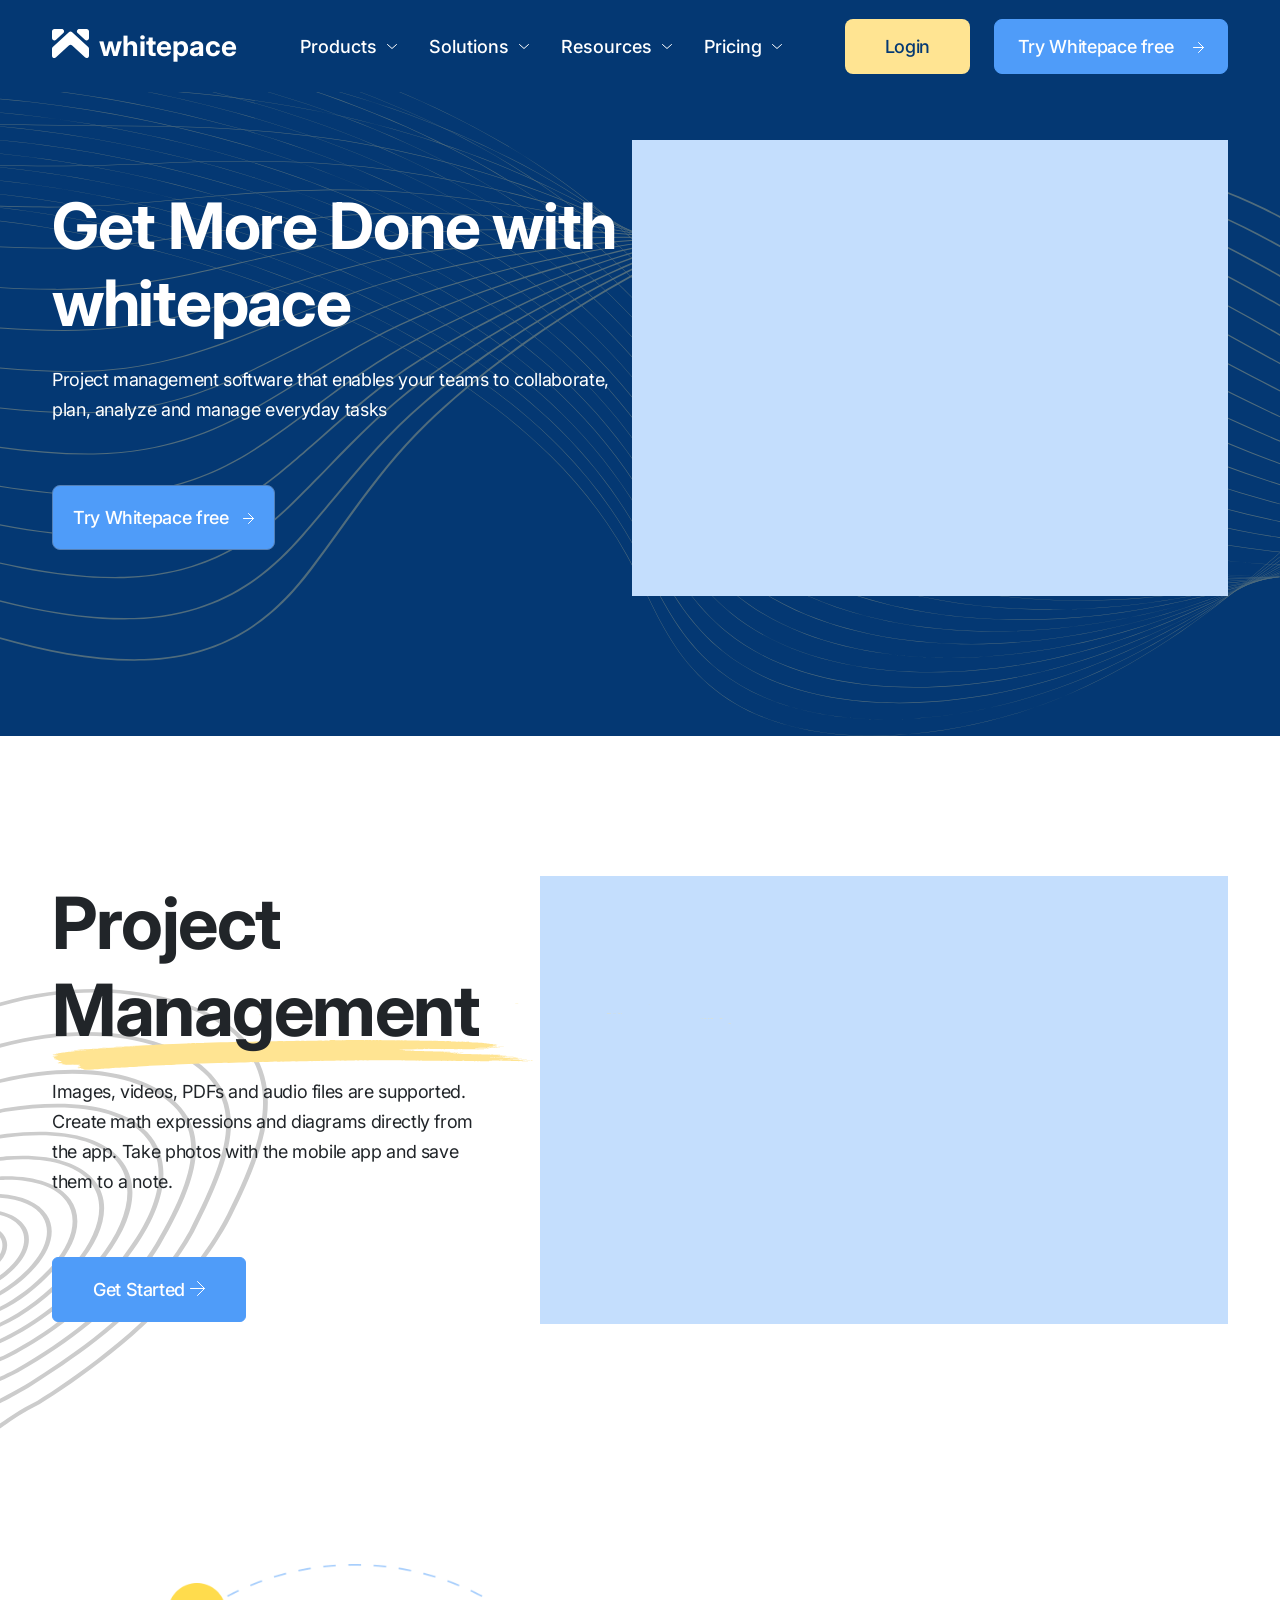
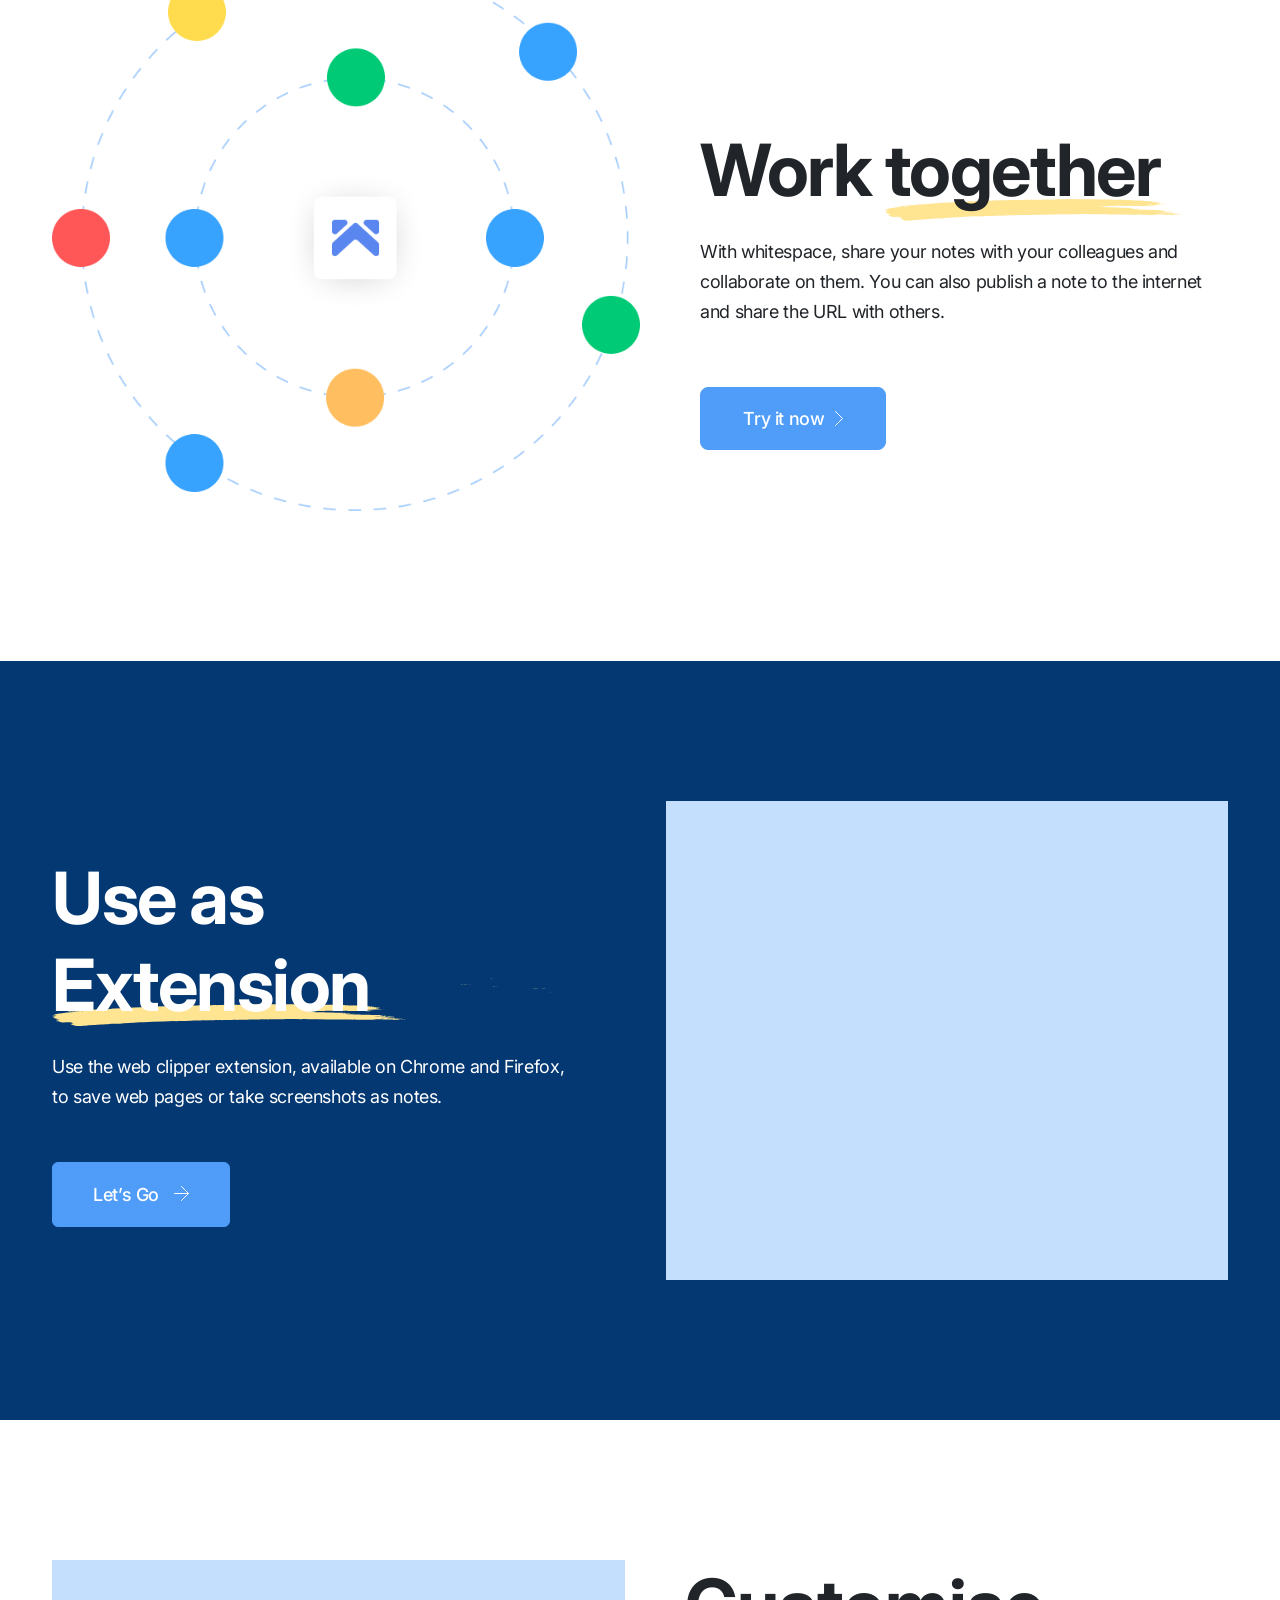
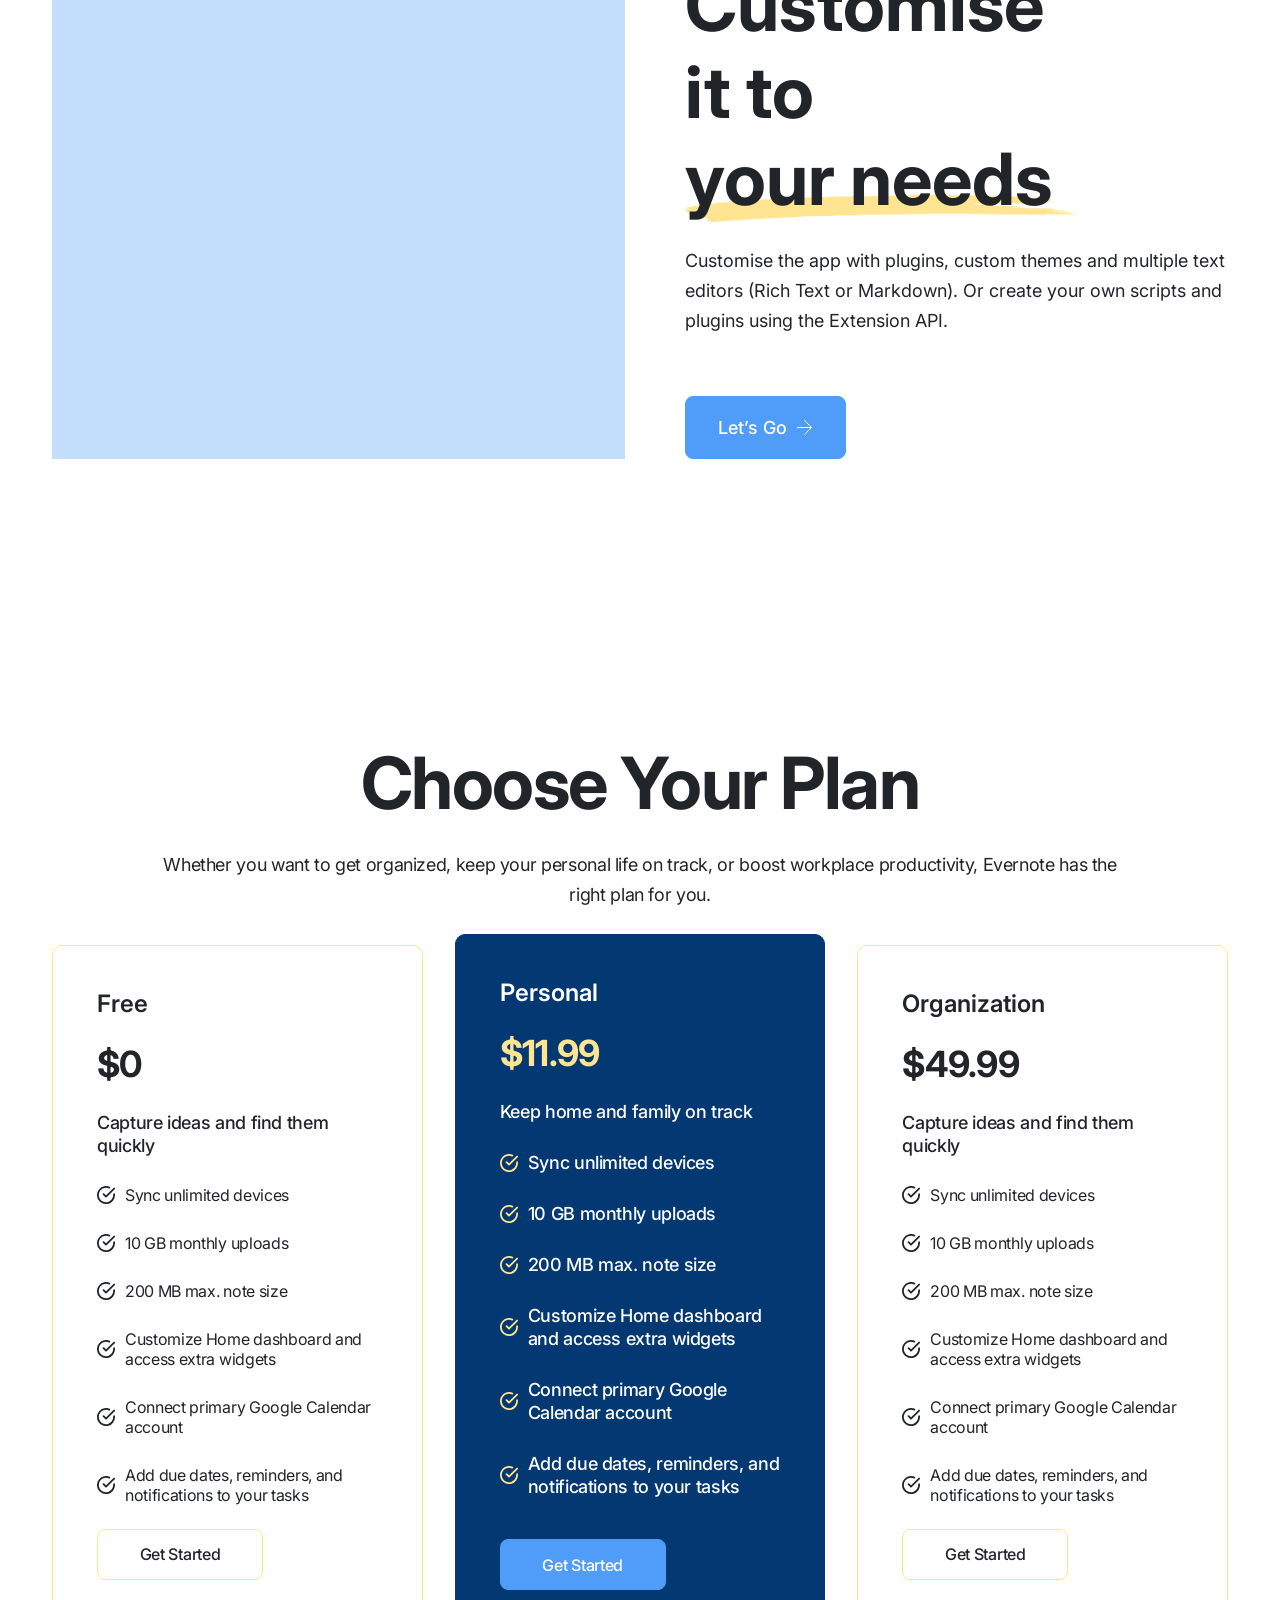
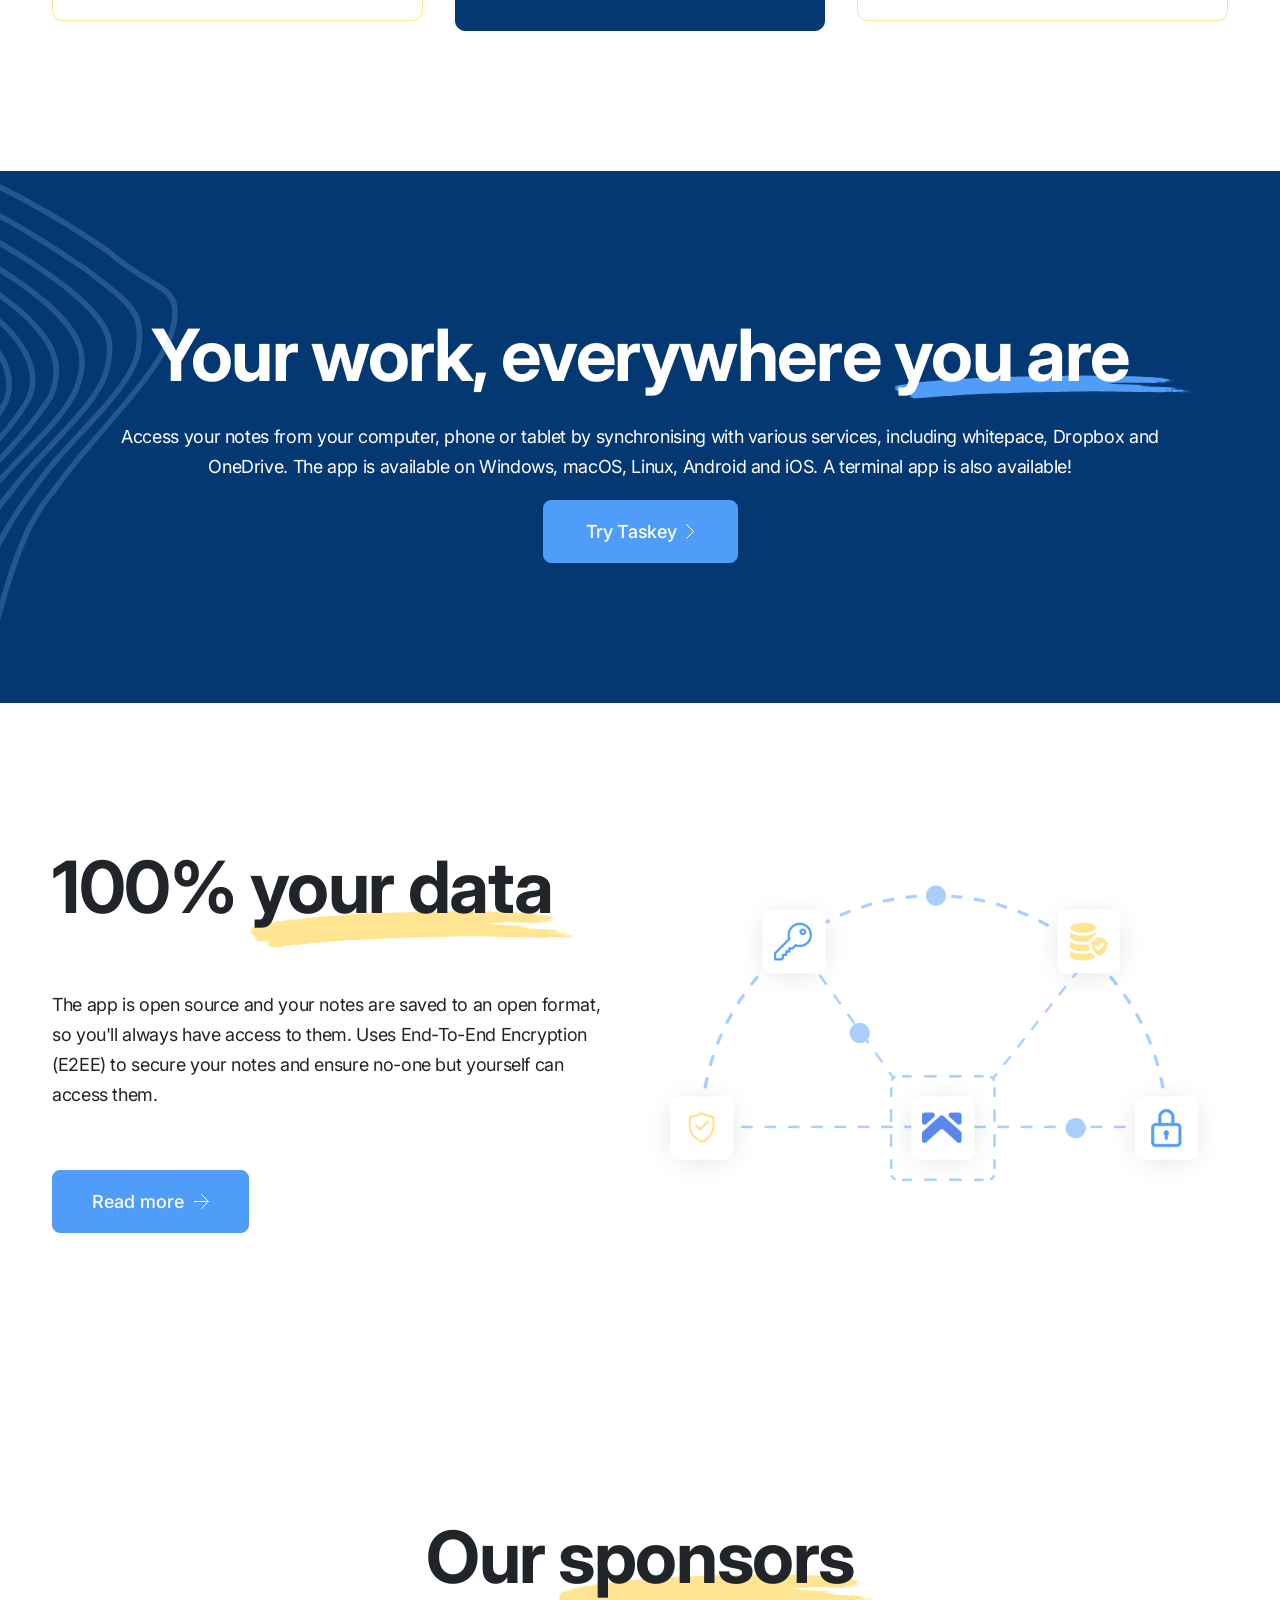
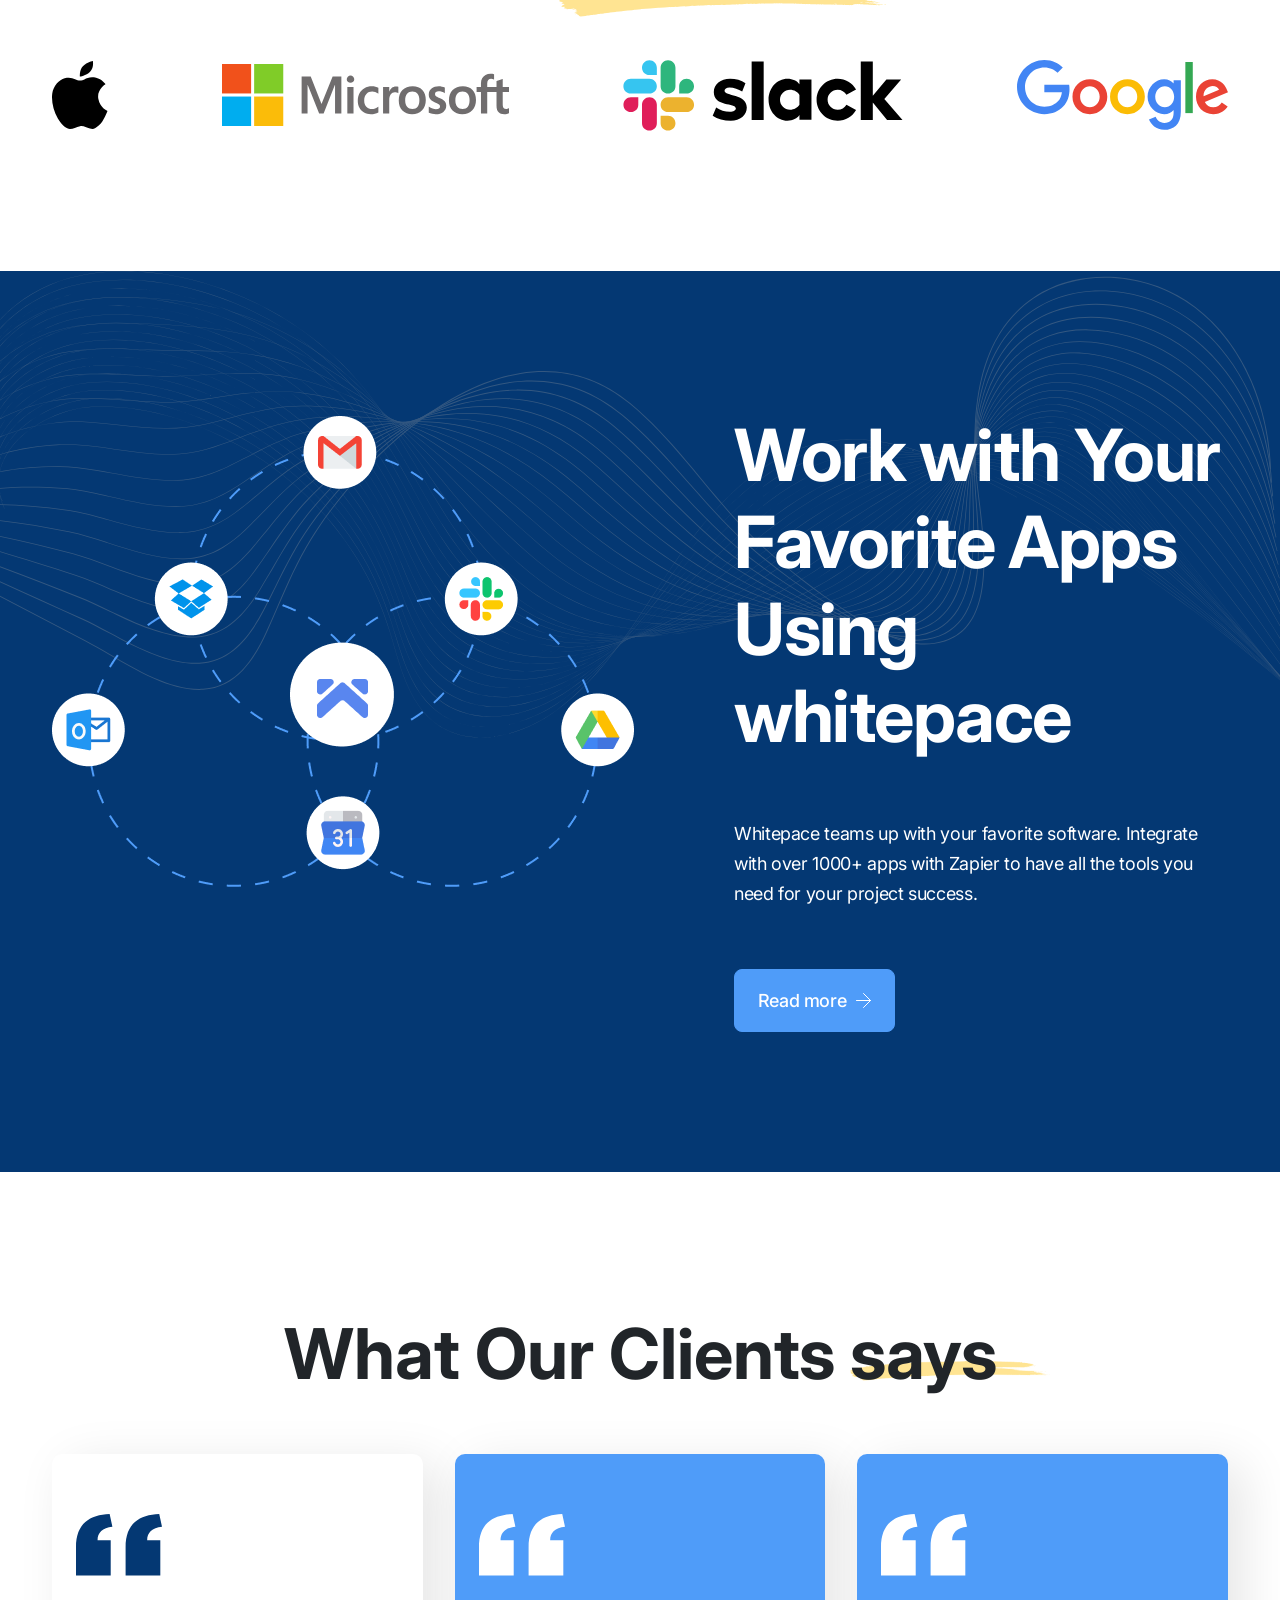
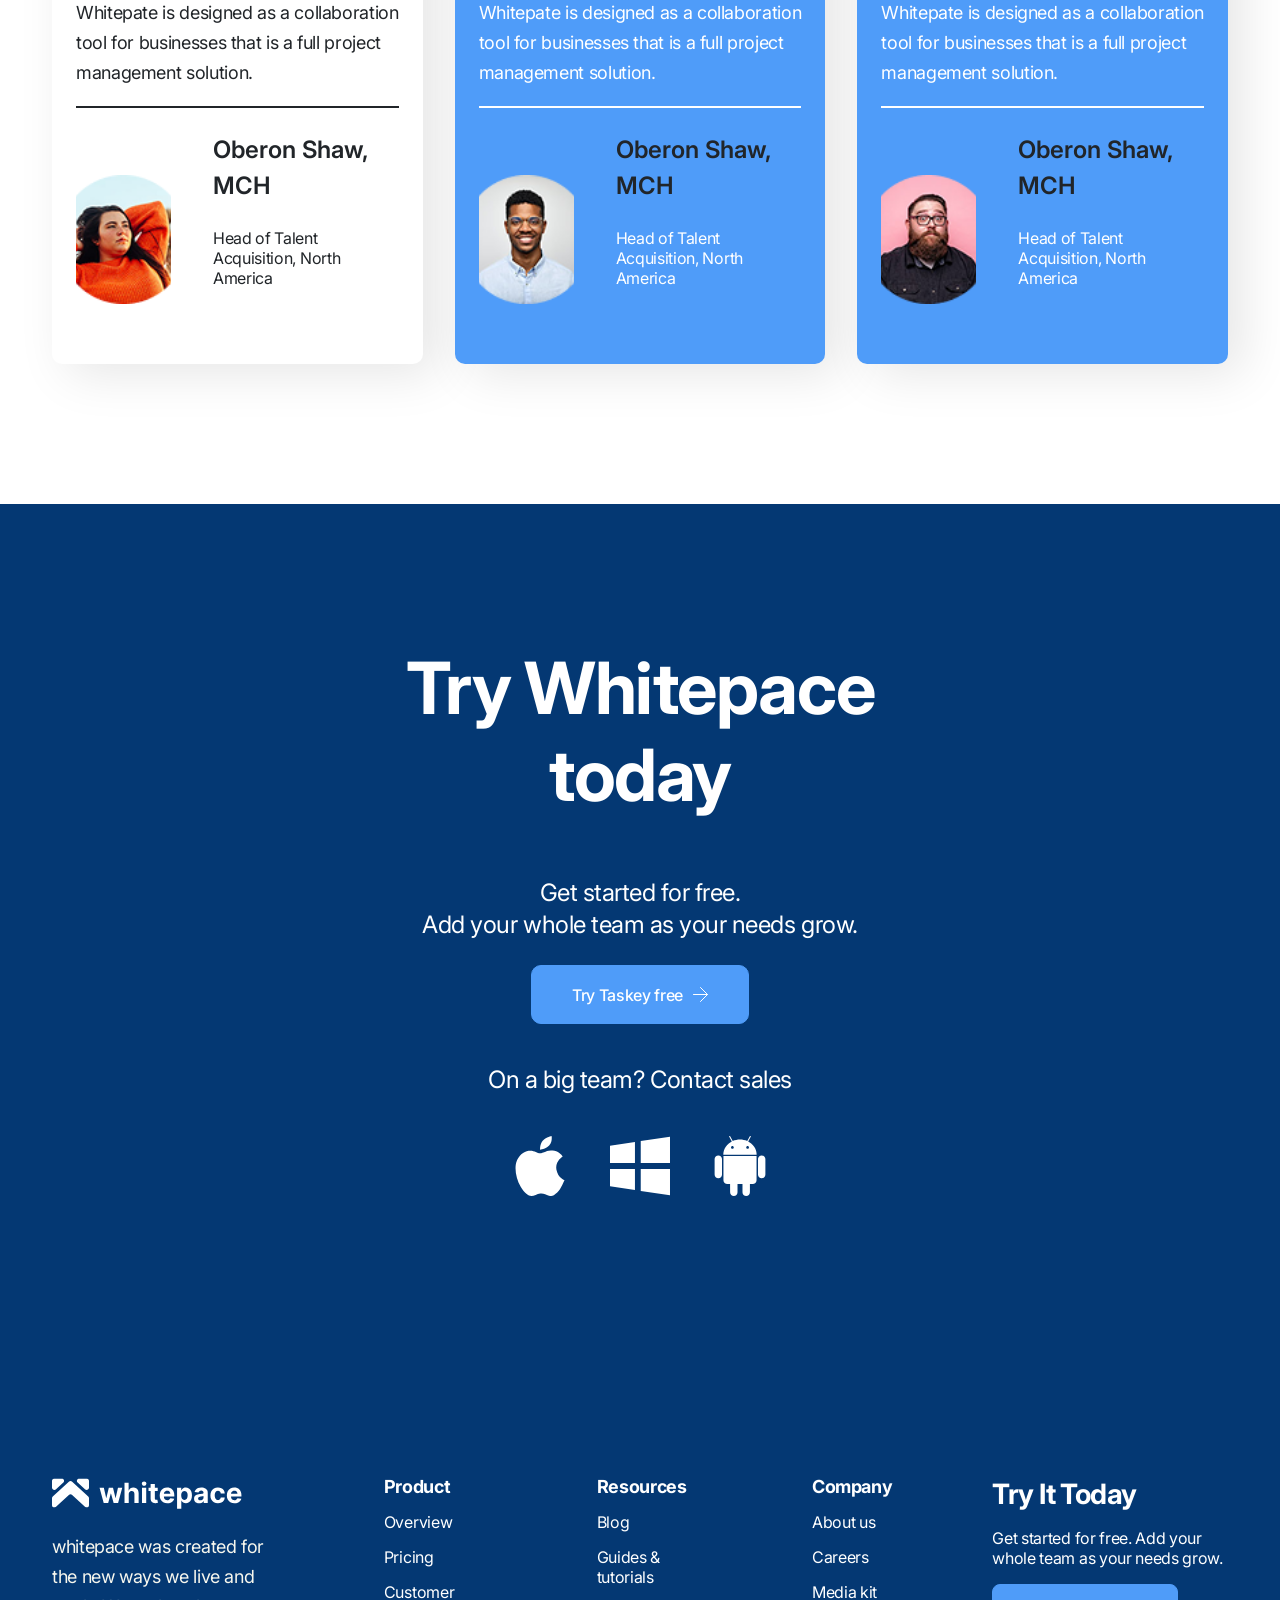
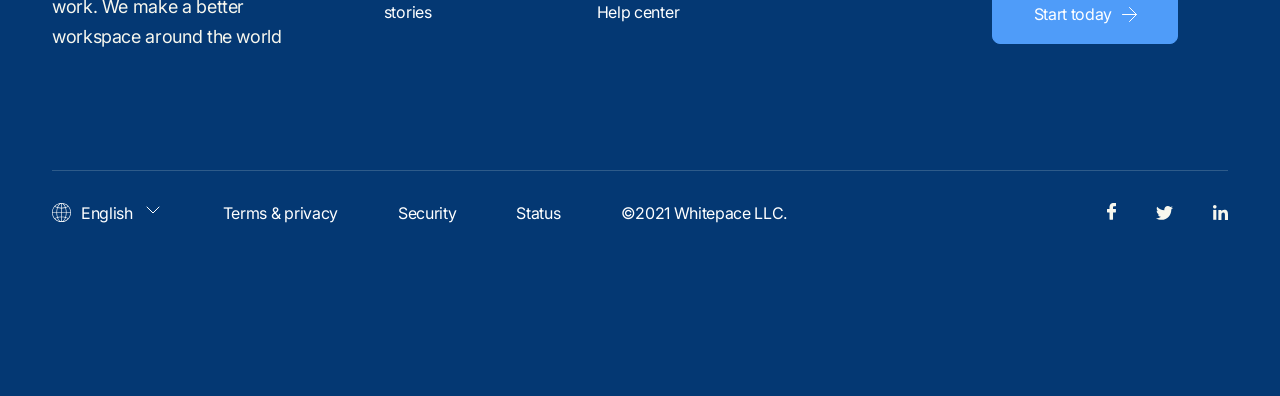
==== commit 96d2859c: "says" ====
--- a/index.html
+++ b/index.html
@@ -13,10 +13,10 @@
         rel="stylesheet">
 </head>
 
-<body>
+<body id="body">
     <header class="header">
         <div class="container header__container">
-            <a href="#" class="header__logo">
+            <a href="index.html" class="header__logo">
                 <svg width="37" height="29" viewBox="0 0 37 29" fill="none" xmlns="http://www.w3.org/2000/svg">
                     <g clip-path="url(#clip0_70_12911)">
                         <path
@@ -38,7 +38,7 @@
                 whitepace
             </a>
             <nav class="header__menu">
-                <a href="#" class="header__link" title="Products">Products
+                <a href="products.html" class="header__link" title="Products">Products
                     <svg width="10" height="5" viewBox="0 0 10 5" fill="none" xmlns="http://www.w3.org/2000/svg">
                         <path d="M0.5 0.5L5 4.5L9.5 0.5" stroke="white" stroke-linecap="round"
                             stroke-linejoin="round" />
@@ -68,7 +68,7 @@
                 </a>
             </nav>
 
-            <button class="header__button">Login</button>
+            <button class="header__button" id="btn-login">Login</button>
 
             <button class="header__login-btn">Try Whitepace free
                 <svg width="11" height="11" viewBox="0 0 11 11" fill="none" xmlns="http://www.w3.org/2000/svg">
@@ -85,6 +85,19 @@
 
         </div>
     </header>
+
+    <div class="overlay" id="overlay">
+        <div class="login-popup" id="login-popup">
+            <button class="login-popup__close" id="btn-close">X</button>
+            <h2 class="login-popup__title">Зарегистрируйся, СОБАКА!</h2>
+            <form action="" class="login-popup__form">
+                <input type="email" placeholder="Email">
+                <input type="password" placeholder="Password">
+                <input type="submit" value="Send">
+            </form>
+        </div>
+    </div>
+
     <main>
         <section class="hero" id="hero">
             <div class="container hero__elem">
@@ -495,23 +508,17 @@
         </section>
         <!-- Section Needs by Lipovantor end -->
 
-        <!-- 
-        1) Переименовать YourPlan в plan(+все что внутри + scss(сам файл и все что внутри))
-        2) Поэтапно пройти все по html секции plan(ПРОБЕЛЫ!!!!! + сделать списком внутри каждой карточки +
-            во все before прокинуть в качестве bg картинку или svg + читать ВНИМАТЕЛЬНО про ul-li)
-        3) Поэтапно пройти все по scss секции plan
-        4) ИДЕАЛЬНО сверстать(или исправить) блок plan до 768px, а потом будем делать слайдеры
-        -->
+
         <section class="plan"> 
             <div class="container plan__flex">
-                <h3 class="plan__title">Choose <span>Your Plan
+                <h3 class="plan__title">Choose <span>Your&nbsp;Plan
                     <img src="images/plan/element.png" class="plan__img" alt="">
                 </h3>
                 <p class="plan__text">
                     Whether you want to get organized, keep your personal life on track, or boost workplace
                     productivity, Evernote has the right plan for you.
                 </p>
-                <ul class="plan__list">
+                <ul class="plan__list" id="plan-list">
                     <li class="plan__item">
                         <h2 class="plan__name">Free</h2>
                         <span class="plan__price">$0</span>
@@ -928,12 +935,6 @@
                 </div>
             </div>
         </section>
-
-        <!-- 
-        1) Поэтапно пройти все по html секции says
-        2) Поэтапно пройти все по scss секции says 
-        3) ИДЕАЛЬНО сверстать(или исправить) блок says до 768px, а потом будем делать слайдеры
-        -->
         <section class="says">
             <div class="container says__flex ">
                 <h2 class="says__title">What Our Clients 
@@ -957,7 +958,7 @@
                                 </p>
                             </div>
                     </li>
-                    <li class="says__item  says__item__blue">
+                    <li class="says__item  says__item-blue">
                   <img class="says__quote says__quote_white" src="images/says/Quote.svg" alt="">
                         <p class="says__description">Whitepate is designed as a collaboration tool for businesses that
                             is a full project management solution.</p>
@@ -970,7 +971,7 @@
                             </div>
                         </div>
                     </li>
-                    <li class="says__item  says__item__blue">
+                    <li class="says__item  says__item-blue">
                       <img class="says__quote says__quote_white" src="images/says/Quote.svg" alt="">
                         <p class="says__description">Whitepate is designed as a collaboration tool for businesses that
                             is a full project management solution.</p>
@@ -985,12 +986,12 @@
                                 </p>
                             </div>
                         </div>
-
-
                     </li>
-
-
                 </ul>
+                   <div class="says__buttons">
+                    <button class="says__button" id="saysBtnPrev">< Назад</button>
+                    <button class="says__button" id="saysBtnNext">Вперед ></button>  
+                </div>
             </div>
         </section>
         <section class="today">
@@ -1173,6 +1174,8 @@
 
 </body>
 
-<script src="scripts.js"></script>
+<script src="scripts/header.js"></script>
+<script src="scripts/plan.js"></script>
+<script src="scripts/says.js"></script>
 
 </html>
--- a/css/style.css
+++ b/css/style.css
@@ -27,6 +27,61 @@
   }
 }
 
+.overlay {
+  display: none;
+  width: 100%;
+  height: 100%;
+  z-index: 998;
+  position: fixed;
+  top: 0;
+  bottom: 0;
+  left: 0;
+  right: 0;
+  background-color: rgba(56, 56, 56, 0.356);
+}
+
+.login-popup {
+  display: none;
+  position: fixed;
+  top: 50%;
+  left: 50%;
+  transform: translate(-50%, -50%);
+  width: 400px;
+  height: 400px;
+  border-radius: 10px;
+  background-color: #FFF;
+  padding: 24px;
+}
+.login-popup__close {
+  position: absolute;
+  right: 20px;
+  top: 20px;
+  width: 22px;
+  height: 22px;
+  display: flex;
+  align-items: center;
+  justify-content: center;
+  padding: 0;
+  background-color: transparent;
+  border: 1px solid black;
+  border-radius: 50%;
+  color: black;
+  cursor: pointer;
+}
+.login-popup__close:hover {
+  border-color: red;
+  color: red;
+}
+.login-popup__form {
+  display: flex;
+  flex-direction: column;
+  gap: 22px;
+}
+.login-popup__form input {
+  width: 100%;
+  box-sizing: border-box;
+}
+
 .header {
   position: fixed;
   display: flex;
@@ -35,7 +90,7 @@
   left: 0;
   width: 100%;
   height: 92px;
-  z-index: 1000;
+  z-index: 997;
   background: #043873;
 }
 @media (max-width: 768px) {
@@ -864,6 +919,17 @@
   line-height: normal;
   letter-spacing: -1.44px;
 }
+@media (max-width: 768px) {
+  .plan__title {
+    font-size: 54px;
+    text-align: center;
+  }
+}
+@media (max-width: 320px) {
+  .plan__title {
+    font-size: 36px;
+  }
+}
 .plan__title span {
   position: relative;
   z-index: 1;
@@ -900,6 +966,7 @@
   display: flex;
   align-items: center;
   gap: 32px;
+  transition: all 0.4s;
 }
 .plan__item {
   width: calc((100% - 64px) / 3);
@@ -908,11 +975,17 @@
   border: 1px solid #FFE492;
   border-radius: 10px;
   padding: 40px 44px;
-  transition: all 0.4s;
 }
 @media (max-width: 1024px) {
   .plan__item {
     width: 472px;
+    box-sizing: border-box;
+  }
+}
+@media (max-width: 500px) {
+  .plan__item {
+    width: 289px;
+    padding: 20px;
   }
 }
 .plan__item_personal {
@@ -1497,6 +1570,16 @@
   font-weight: 700;
   line-height: 84px;
 }
+@media (max-width: 768px) {
+  .says__title {
+    font-size: 54px;
+  }
+}
+@media (max-width: 320px) {
+  .says__title {
+    font-size: 40px;
+  }
+}
 .says__title span {
   position: relative;
   z-index: 1;
@@ -1505,7 +1588,7 @@
   z-index: -1;
   position: absolute;
   left: 0;
-  bottom: 20px;
+  bottom: 15px;
   max-width: 200px;
 }
 .says__list {
@@ -1525,8 +1608,9 @@
   border-radius: 10px;
   box-shadow: 15px 10px 50px 0 rgba(0, 0, 0, 0.1);
   padding: 60px 40px;
-}
-.says__item__blue {
+  transition: all 0.4s;
+}
+.says__item-blue {
   background: #4F9CF9;
 }
 @media (max-width: 1440px) {
@@ -1534,6 +1618,12 @@
     padding: 60px 24px;
   }
 }
+@media (max-width: 1024px) {
+  .says__item {
+    width: 341px;
+    flex-shrink: 0;
+  }
+}
 .says__text {
   color: #212529;
   font-size: 18px;
@@ -1581,7 +1671,39 @@
 .says__avatar {
   object-fit: cover;
   margin-top: 67px;
-  max-width: 60%;
+}
+.says__buttons {
+  display: none;
+}
+@media (max-width: 1024px) {
+  .says__buttons {
+    padding-top: 23px;
+    display: flex;
+    justify-content: center;
+    gap: 10px;
+  }
+}
+.says__button {
+  display: flex;
+  align-items: center;
+  justify-content: center;
+  gap: 10px;
+  width: 100px;
+  height: 63px;
+  font-weight: 500;
+  font-size: 18px;
+  line-height: 23px;
+  letter-spacing: -2%;
+  border: 1px solid #FFE492;
+  border-radius: 8px;
+  background-color: #fff;
+  color: #212529;
+  cursor: pointer;
+  transition: all 0.3s;
+}
+.says__button:hover {
+  background: #f5f5f5;
+  color: #212529;
 }
 
 .today {
